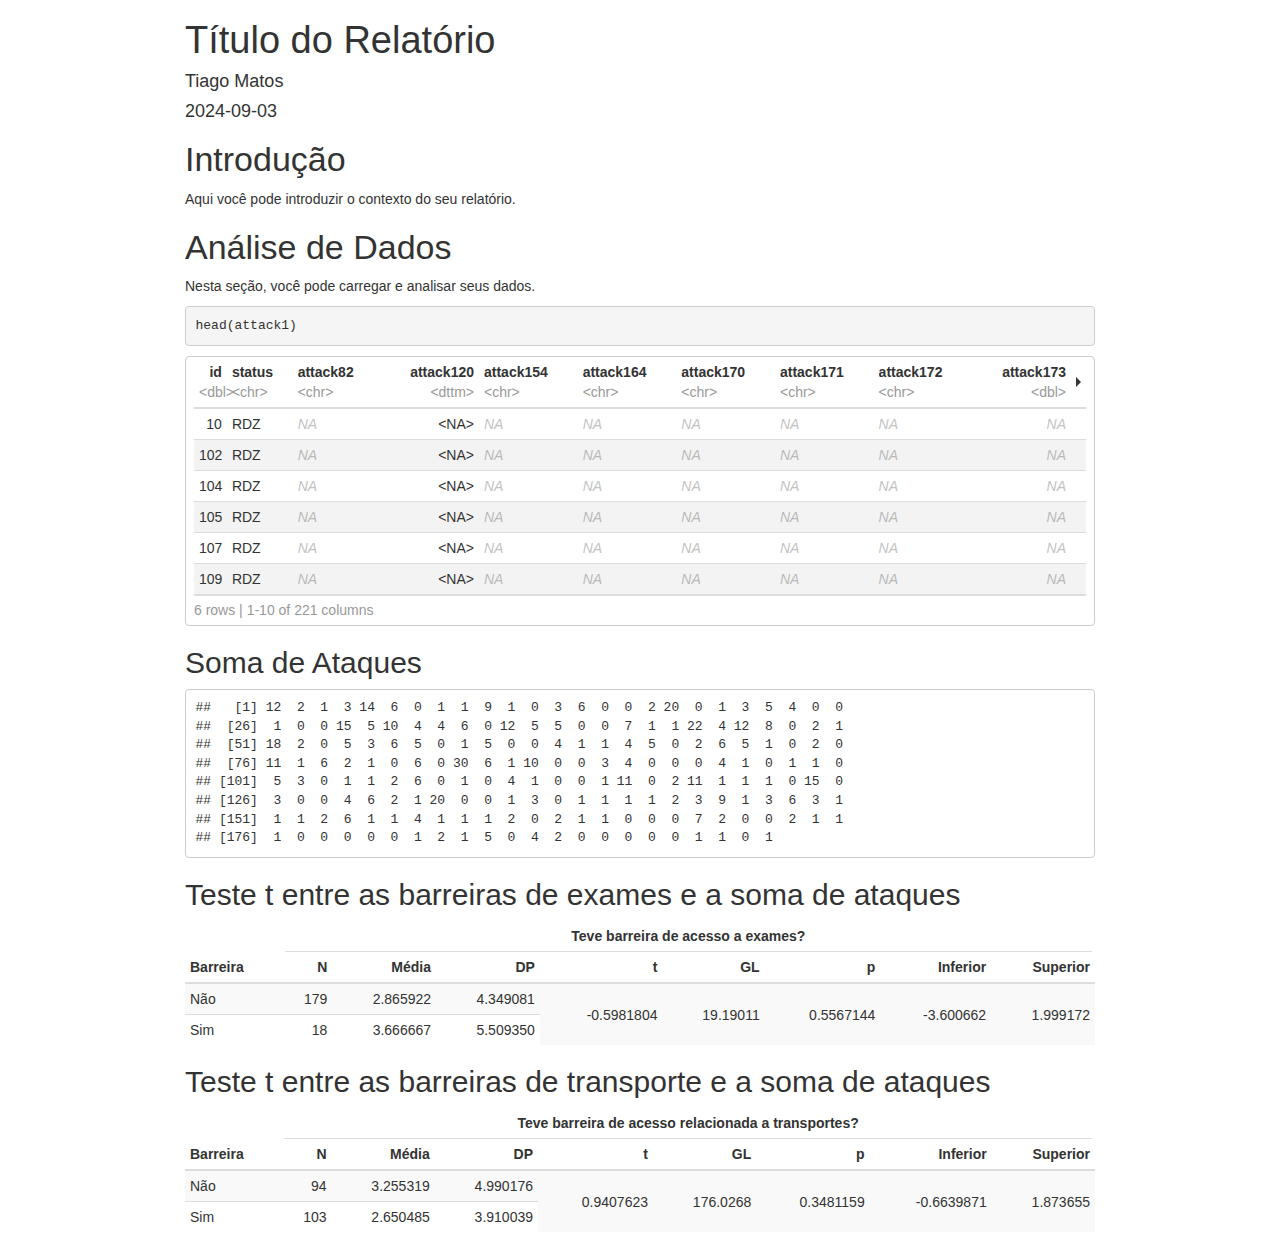
==== index.html @ 6d7fe461 "Initial" ====
<!DOCTYPE html>

<html>

<head>

<meta charset="utf-8" />
<meta name="generator" content="pandoc" />
<meta http-equiv="X-UA-Compatible" content="IE=EDGE" />


<meta name="author" content="Tiago Matos" />

<meta name="date" content="2024-09-03" />

<title>Título do Relatório</title>

<script>// Pandoc 2.9 adds attributes on both header and div. We remove the former (to
// be compatible with the behavior of Pandoc < 2.8).
document.addEventListener('DOMContentLoaded', function(e) {
  var hs = document.querySelectorAll("div.section[class*='level'] > :first-child");
  var i, h, a;
  for (i = 0; i < hs.length; i++) {
    h = hs[i];
    if (!/^h[1-6]$/i.test(h.tagName)) continue;  // it should be a header h1-h6
    a = h.attributes;
    while (a.length > 0) h.removeAttribute(a[0].name);
  }
});
</script>
<script>/*! jQuery v3.6.0 | (c) OpenJS Foundation and other contributors | jquery.org/license */
!function(e,t){"use strict";"object"==typeof module&&"object"==typeof module.exports?module.exports=e.document?t(e,!0):function(e){if(!e.document)throw new Error("jQuery requires a window with a document");return t(e)}:t(e)}("undefined"!=typeof window?window:this,function(C,e){"use strict";var t=[],r=Object.getPrototypeOf,s=t.slice,g=t.flat?function(e){return t.flat.call(e)}:function(e){return t.concat.apply([],e)},u=t.push,i=t.indexOf,n={},o=n.toString,v=n.hasOwnProperty,a=v.toString,l=a.call(Object),y={},m=function(e){return"function"==typeof e&&"number"!=typeof e.nodeType&&"function"!=typeof e.item},x=function(e){return null!=e&&e===e.window},E=C.document,c={type:!0,src:!0,nonce:!0,noModule:!0};function b(e,t,n){var r,i,o=(n=n||E).createElement("script");if(o.text=e,t)for(r in c)(i=t[r]||t.getAttribute&&t.getAttribute(r))&&o.setAttribute(r,i);n.head.appendChild(o).parentNode.removeChild(o)}function w(e){return null==e?e+"":"object"==typeof e||"function"==typeof e?n[o.call(e)]||"object":typeof e}var f="3.6.0",S=function(e,t){return new S.fn.init(e,t)};function p(e){var t=!!e&&"length"in e&&e.length,n=w(e);return!m(e)&&!x(e)&&("array"===n||0===t||"number"==typeof t&&0<t&&t-1 in e)}S.fn=S.prototype={jquery:f,constructor:S,length:0,toArray:function(){return s.call(this)},get:function(e){return null==e?s.call(this):e<0?this[e+this.length]:this[e]},pushStack:function(e){var t=S.merge(this.constructor(),e);return t.prevObject=this,t},each:function(e){return S.each(this,e)},map:function(n){return this.pushStack(S.map(this,function(e,t){return n.call(e,t,e)}))},slice:function(){return this.pushStack(s.apply(this,arguments))},first:function(){return this.eq(0)},last:function(){return this.eq(-1)},even:function(){return this.pushStack(S.grep(this,function(e,t){return(t+1)%2}))},odd:function(){return this.pushStack(S.grep(this,function(e,t){return t%2}))},eq:function(e){var t=this.length,n=+e+(e<0?t:0);return this.pushStack(0<=n&&n<t?[this[n]]:[])},end:function(){return this.prevObject||this.constructor()},push:u,sort:t.sort,splice:t.splice},S.extend=S.fn.extend=function(){var e,t,n,r,i,o,a=arguments[0]||{},s=1,u=arguments.length,l=!1;for("boolean"==typeof a&&(l=a,a=arguments[s]||{},s++),"object"==typeof a||m(a)||(a={}),s===u&&(a=this,s--);s<u;s++)if(null!=(e=arguments[s]))for(t in e)r=e[t],"__proto__"!==t&&a!==r&&(l&&r&&(S.isPlainObject(r)||(i=Array.isArray(r)))?(n=a[t],o=i&&!Array.isArray(n)?[]:i||S.isPlainObject(n)?n:{},i=!1,a[t]=S.extend(l,o,r)):void 0!==r&&(a[t]=r));return a},S.extend({expando:"jQuery"+(f+Math.random()).replace(/\D/g,""),isReady:!0,error:function(e){throw new Error(e)},noop:function(){},isPlainObject:function(e){var t,n;return!(!e||"[object Object]"!==o.call(e))&&(!(t=r(e))||"function"==typeof(n=v.call(t,"constructor")&&t.constructor)&&a.call(n)===l)},isEmptyObject:function(e){var t;for(t in e)return!1;return!0},globalEval:function(e,t,n){b(e,{nonce:t&&t.nonce},n)},each:function(e,t){var n,r=0;if(p(e)){for(n=e.length;r<n;r++)if(!1===t.call(e[r],r,e[r]))break}else for(r in e)if(!1===t.call(e[r],r,e[r]))break;return e},makeArray:function(e,t){var n=t||[];return null!=e&&(p(Object(e))?S.merge(n,"string"==typeof e?[e]:e):u.call(n,e)),n},inArray:function(e,t,n){return null==t?-1:i.call(t,e,n)},merge:function(e,t){for(var n=+t.length,r=0,i=e.length;r<n;r++)e[i++]=t[r];return e.length=i,e},grep:function(e,t,n){for(var r=[],i=0,o=e.length,a=!n;i<o;i++)!t(e[i],i)!==a&&r.push(e[i]);return r},map:function(e,t,n){var r,i,o=0,a=[];if(p(e))for(r=e.length;o<r;o++)null!=(i=t(e[o],o,n))&&a.push(i);else for(o in e)null!=(i=t(e[o],o,n))&&a.push(i);return g(a)},guid:1,support:y}),"function"==typeof Symbol&&(S.fn[Symbol.iterator]=t[Symbol.iterator]),S.each("Boolean Number String Function Array Date RegExp Object Error Symbol".split(" "),function(e,t){n["[object "+t+"]"]=t.toLowerCase()});var d=function(n){var e,d,b,o,i,h,f,g,w,u,l,T,C,a,E,v,s,c,y,S="sizzle"+1*new Date,p=n.document,k=0,r=0,m=ue(),x=ue(),A=ue(),N=ue(),j=function(e,t){return e===t&&(l=!0),0},D={}.hasOwnProperty,t=[],q=t.pop,L=t.push,H=t.push,O=t.slice,P=function(e,t){for(var n=0,r=e.length;n<r;n++)if(e[n]===t)return n;return-1},R="checked|selected|async|autofocus|autoplay|controls|defer|disabled|hidden|ismap|loop|multiple|open|readonly|required|scoped",M="[\\x20\\t\\r\\n\\f]",I="(?:\\\\[\\da-fA-F]{1,6}"+M+"?|\\\\[^\\r\\n\\f]|[\\w-]|[^\0-\\x7f])+",W="\\["+M+"*("+I+")(?:"+M+"*([*^$|!~]?=)"+M+"*(?:'((?:\\\\.|[^\\\\'])*)'|\"((?:\\\\.|[^\\\\\"])*)\"|("+I+"))|)"+M+"*\\]",F=":("+I+")(?:\\((('((?:\\\\.|[^\\\\'])*)'|\"((?:\\\\.|[^\\\\\"])*)\")|((?:\\\\.|[^\\\\()[\\]]|"+W+")*)|.*)\\)|)",B=new RegExp(M+"+","g"),$=new RegExp("^"+M+"+|((?:^|[^\\\\])(?:\\\\.)*)"+M+"+$","g"),_=new RegExp("^"+M+"*,"+M+"*"),z=new RegExp("^"+M+"*([>+~]|"+M+")"+M+"*"),U=new RegExp(M+"|>"),X=new RegExp(F),V=new RegExp("^"+I+"$"),G={ID:new RegExp("^#("+I+")"),CLASS:new RegExp("^\\.("+I+")"),TAG:new RegExp("^("+I+"|[*])"),ATTR:new RegExp("^"+W),PSEUDO:new RegExp("^"+F),CHILD:new RegExp("^:(only|first|last|nth|nth-last)-(child|of-type)(?:\\("+M+"*(even|odd|(([+-]|)(\\d*)n|)"+M+"*(?:([+-]|)"+M+"*(\\d+)|))"+M+"*\\)|)","i"),bool:new RegExp("^(?:"+R+")$","i"),needsContext:new RegExp("^"+M+"*[>+~]|:(even|odd|eq|gt|lt|nth|first|last)(?:\\("+M+"*((?:-\\d)?\\d*)"+M+"*\\)|)(?=[^-]|$)","i")},Y=/HTML$/i,Q=/^(?:input|select|textarea|button)$/i,J=/^h\d$/i,K=/^[^{]+\{\s*\[native \w/,Z=/^(?:#([\w-]+)|(\w+)|\.([\w-]+))$/,ee=/[+~]/,te=new RegExp("\\\\[\\da-fA-F]{1,6}"+M+"?|\\\\([^\\r\\n\\f])","g"),ne=function(e,t){var n="0x"+e.slice(1)-65536;return t||(n<0?String.fromCharCode(n+65536):String.fromCharCode(n>>10|55296,1023&n|56320))},re=/([\0-\x1f\x7f]|^-?\d)|^-$|[^\0-\x1f\x7f-\uFFFF\w-]/g,ie=function(e,t){return t?"\0"===e?"\ufffd":e.slice(0,-1)+"\\"+e.charCodeAt(e.length-1).toString(16)+" ":"\\"+e},oe=function(){T()},ae=be(function(e){return!0===e.disabled&&"fieldset"===e.nodeName.toLowerCase()},{dir:"parentNode",next:"legend"});try{H.apply(t=O.call(p.childNodes),p.childNodes),t[p.childNodes.length].nodeType}catch(e){H={apply:t.length?function(e,t){L.apply(e,O.call(t))}:function(e,t){var n=e.length,r=0;while(e[n++]=t[r++]);e.length=n-1}}}function se(t,e,n,r){var i,o,a,s,u,l,c,f=e&&e.ownerDocument,p=e?e.nodeType:9;if(n=n||[],"string"!=typeof t||!t||1!==p&&9!==p&&11!==p)return n;if(!r&&(T(e),e=e||C,E)){if(11!==p&&(u=Z.exec(t)))if(i=u[1]){if(9===p){if(!(a=e.getElementById(i)))return n;if(a.id===i)return n.push(a),n}else if(f&&(a=f.getElementById(i))&&y(e,a)&&a.id===i)return n.push(a),n}else{if(u[2])return H.apply(n,e.getElementsByTagName(t)),n;if((i=u[3])&&d.getElementsByClassName&&e.getElementsByClassName)return H.apply(n,e.getElementsByClassName(i)),n}if(d.qsa&&!N[t+" "]&&(!v||!v.test(t))&&(1!==p||"object"!==e.nodeName.toLowerCase())){if(c=t,f=e,1===p&&(U.test(t)||z.test(t))){(f=ee.test(t)&&ye(e.parentNode)||e)===e&&d.scope||((s=e.getAttribute("id"))?s=s.replace(re,ie):e.setAttribute("id",s=S)),o=(l=h(t)).length;while(o--)l[o]=(s?"#"+s:":scope")+" "+xe(l[o]);c=l.join(",")}try{return H.apply(n,f.querySelectorAll(c)),n}catch(e){N(t,!0)}finally{s===S&&e.removeAttribute("id")}}}return g(t.replace($,"$1"),e,n,r)}function ue(){var r=[];return function e(t,n){return r.push(t+" ")>b.cacheLength&&delete e[r.shift()],e[t+" "]=n}}function le(e){return e[S]=!0,e}function ce(e){var t=C.createElement("fieldset");try{return!!e(t)}catch(e){return!1}finally{t.parentNode&&t.parentNode.removeChild(t),t=null}}function fe(e,t){var n=e.split("|"),r=n.length;while(r--)b.attrHandle[n[r]]=t}function pe(e,t){var n=t&&e,r=n&&1===e.nodeType&&1===t.nodeType&&e.sourceIndex-t.sourceIndex;if(r)return r;if(n)while(n=n.nextSibling)if(n===t)return-1;return e?1:-1}function de(t){return function(e){return"input"===e.nodeName.toLowerCase()&&e.type===t}}function he(n){return function(e){var t=e.nodeName.toLowerCase();return("input"===t||"button"===t)&&e.type===n}}function ge(t){return function(e){return"form"in e?e.parentNode&&!1===e.disabled?"label"in e?"label"in e.parentNode?e.parentNode.disabled===t:e.disabled===t:e.isDisabled===t||e.isDisabled!==!t&&ae(e)===t:e.disabled===t:"label"in e&&e.disabled===t}}function ve(a){return le(function(o){return o=+o,le(function(e,t){var n,r=a([],e.length,o),i=r.length;while(i--)e[n=r[i]]&&(e[n]=!(t[n]=e[n]))})})}function ye(e){return e&&"undefined"!=typeof e.getElementsByTagName&&e}for(e in d=se.support={},i=se.isXML=function(e){var t=e&&e.namespaceURI,n=e&&(e.ownerDocument||e).documentElement;return!Y.test(t||n&&n.nodeName||"HTML")},T=se.setDocument=function(e){var t,n,r=e?e.ownerDocument||e:p;return r!=C&&9===r.nodeType&&r.documentElement&&(a=(C=r).documentElement,E=!i(C),p!=C&&(n=C.defaultView)&&n.top!==n&&(n.addEventListener?n.addEventListener("unload",oe,!1):n.attachEvent&&n.attachEvent("onunload",oe)),d.scope=ce(function(e){return a.appendChild(e).appendChild(C.createElement("div")),"undefined"!=typeof e.querySelectorAll&&!e.querySelectorAll(":scope fieldset div").length}),d.attributes=ce(function(e){return e.className="i",!e.getAttribute("className")}),d.getElementsByTagName=ce(function(e){return e.appendChild(C.createComment("")),!e.getElementsByTagName("*").length}),d.getElementsByClassName=K.test(C.getElementsByClassName),d.getById=ce(function(e){return a.appendChild(e).id=S,!C.getElementsByName||!C.getElementsByName(S).length}),d.getById?(b.filter.ID=function(e){var t=e.replace(te,ne);return function(e){return e.getAttribute("id")===t}},b.find.ID=function(e,t){if("undefined"!=typeof t.getElementById&&E){var n=t.getElementById(e);return n?[n]:[]}}):(b.filter.ID=function(e){var n=e.replace(te,ne);return function(e){var t="undefined"!=typeof e.getAttributeNode&&e.getAttributeNode("id");return t&&t.value===n}},b.find.ID=function(e,t){if("undefined"!=typeof t.getElementById&&E){var n,r,i,o=t.getElementById(e);if(o){if((n=o.getAttributeNode("id"))&&n.value===e)return[o];i=t.getElementsByName(e),r=0;while(o=i[r++])if((n=o.getAttributeNode("id"))&&n.value===e)return[o]}return[]}}),b.find.TAG=d.getElementsByTagName?function(e,t){return"undefined"!=typeof t.getElementsByTagName?t.getElementsByTagName(e):d.qsa?t.querySelectorAll(e):void 0}:function(e,t){var n,r=[],i=0,o=t.getElementsByTagName(e);if("*"===e){while(n=o[i++])1===n.nodeType&&r.push(n);return r}return o},b.find.CLASS=d.getElementsByClassName&&function(e,t){if("undefined"!=typeof t.getElementsByClassName&&E)return t.getElementsByClassName(e)},s=[],v=[],(d.qsa=K.test(C.querySelectorAll))&&(ce(function(e){var t;a.appendChild(e).innerHTML="<a id='"+S+"'></a><select id='"+S+"-\r\\' msallowcapture=''><option selected=''></option></select>",e.querySelectorAll("[msallowcapture^='']").length&&v.push("[*^$]="+M+"*(?:''|\"\")"),e.querySelectorAll("[selected]").length||v.push("\\["+M+"*(?:value|"+R+")"),e.querySelectorAll("[id~="+S+"-]").length||v.push("~="),(t=C.createElement("input")).setAttribute("name",""),e.appendChild(t),e.querySelectorAll("[name='']").length||v.push("\\["+M+"*name"+M+"*="+M+"*(?:''|\"\")"),e.querySelectorAll(":checked").length||v.push(":checked"),e.querySelectorAll("a#"+S+"+*").length||v.push(".#.+[+~]"),e.querySelectorAll("\\\f"),v.push("[\\r\\n\\f]")}),ce(function(e){e.innerHTML="<a href='' disabled='disabled'></a><select disabled='disabled'><option/></select>";var t=C.createElement("input");t.setAttribute("type","hidden"),e.appendChild(t).setAttribute("name","D"),e.querySelectorAll("[name=d]").length&&v.push("name"+M+"*[*^$|!~]?="),2!==e.querySelectorAll(":enabled").length&&v.push(":enabled",":disabled"),a.appendChild(e).disabled=!0,2!==e.querySelectorAll(":disabled").length&&v.push(":enabled",":disabled"),e.querySelectorAll("*,:x"),v.push(",.*:")})),(d.matchesSelector=K.test(c=a.matches||a.webkitMatchesSelector||a.mozMatchesSelector||a.oMatchesSelector||a.msMatchesSelector))&&ce(function(e){d.disconnectedMatch=c.call(e,"*"),c.call(e,"[s!='']:x"),s.push("!=",F)}),v=v.length&&new RegExp(v.join("|")),s=s.length&&new RegExp(s.join("|")),t=K.test(a.compareDocumentPosition),y=t||K.test(a.contains)?function(e,t){var n=9===e.nodeType?e.documentElement:e,r=t&&t.parentNode;return e===r||!(!r||1!==r.nodeType||!(n.contains?n.contains(r):e.compareDocumentPosition&&16&e.compareDocumentPosition(r)))}:function(e,t){if(t)while(t=t.parentNode)if(t===e)return!0;return!1},j=t?function(e,t){if(e===t)return l=!0,0;var n=!e.compareDocumentPosition-!t.compareDocumentPosition;return n||(1&(n=(e.ownerDocument||e)==(t.ownerDocument||t)?e.compareDocumentPosition(t):1)||!d.sortDetached&&t.compareDocumentPosition(e)===n?e==C||e.ownerDocument==p&&y(p,e)?-1:t==C||t.ownerDocument==p&&y(p,t)?1:u?P(u,e)-P(u,t):0:4&n?-1:1)}:function(e,t){if(e===t)return l=!0,0;var n,r=0,i=e.parentNode,o=t.parentNode,a=[e],s=[t];if(!i||!o)return e==C?-1:t==C?1:i?-1:o?1:u?P(u,e)-P(u,t):0;if(i===o)return pe(e,t);n=e;while(n=n.parentNode)a.unshift(n);n=t;while(n=n.parentNode)s.unshift(n);while(a[r]===s[r])r++;return r?pe(a[r],s[r]):a[r]==p?-1:s[r]==p?1:0}),C},se.matches=function(e,t){return se(e,null,null,t)},se.matchesSelector=function(e,t){if(T(e),d.matchesSelector&&E&&!N[t+" "]&&(!s||!s.test(t))&&(!v||!v.test(t)))try{var n=c.call(e,t);if(n||d.disconnectedMatch||e.document&&11!==e.document.nodeType)return n}catch(e){N(t,!0)}return 0<se(t,C,null,[e]).length},se.contains=function(e,t){return(e.ownerDocument||e)!=C&&T(e),y(e,t)},se.attr=function(e,t){(e.ownerDocument||e)!=C&&T(e);var n=b.attrHandle[t.toLowerCase()],r=n&&D.call(b.attrHandle,t.toLowerCase())?n(e,t,!E):void 0;return void 0!==r?r:d.attributes||!E?e.getAttribute(t):(r=e.getAttributeNode(t))&&r.specified?r.value:null},se.escape=function(e){return(e+"").replace(re,ie)},se.error=function(e){throw new Error("Syntax error, unrecognized expression: "+e)},se.uniqueSort=function(e){var t,n=[],r=0,i=0;if(l=!d.detectDuplicates,u=!d.sortStable&&e.slice(0),e.sort(j),l){while(t=e[i++])t===e[i]&&(r=n.push(i));while(r--)e.splice(n[r],1)}return u=null,e},o=se.getText=function(e){var t,n="",r=0,i=e.nodeType;if(i){if(1===i||9===i||11===i){if("string"==typeof e.textContent)return e.textContent;for(e=e.firstChild;e;e=e.nextSibling)n+=o(e)}else if(3===i||4===i)return e.nodeValue}else while(t=e[r++])n+=o(t);return n},(b=se.selectors={cacheLength:50,createPseudo:le,match:G,attrHandle:{},find:{},relative:{">":{dir:"parentNode",first:!0}," ":{dir:"parentNode"},"+":{dir:"previousSibling",first:!0},"~":{dir:"previousSibling"}},preFilter:{ATTR:function(e){return e[1]=e[1].replace(te,ne),e[3]=(e[3]||e[4]||e[5]||"").replace(te,ne),"~="===e[2]&&(e[3]=" "+e[3]+" "),e.slice(0,4)},CHILD:function(e){return e[1]=e[1].toLowerCase(),"nth"===e[1].slice(0,3)?(e[3]||se.error(e[0]),e[4]=+(e[4]?e[5]+(e[6]||1):2*("even"===e[3]||"odd"===e[3])),e[5]=+(e[7]+e[8]||"odd"===e[3])):e[3]&&se.error(e[0]),e},PSEUDO:function(e){var t,n=!e[6]&&e[2];return G.CHILD.test(e[0])?null:(e[3]?e[2]=e[4]||e[5]||"":n&&X.test(n)&&(t=h(n,!0))&&(t=n.indexOf(")",n.length-t)-n.length)&&(e[0]=e[0].slice(0,t),e[2]=n.slice(0,t)),e.slice(0,3))}},filter:{TAG:function(e){var t=e.replace(te,ne).toLowerCase();return"*"===e?function(){return!0}:function(e){return e.nodeName&&e.nodeName.toLowerCase()===t}},CLASS:function(e){var t=m[e+" "];return t||(t=new RegExp("(^|"+M+")"+e+"("+M+"|$)"))&&m(e,function(e){return t.test("string"==typeof e.className&&e.className||"undefined"!=typeof e.getAttribute&&e.getAttribute("class")||"")})},ATTR:function(n,r,i){return function(e){var t=se.attr(e,n);return null==t?"!="===r:!r||(t+="","="===r?t===i:"!="===r?t!==i:"^="===r?i&&0===t.indexOf(i):"*="===r?i&&-1<t.indexOf(i):"$="===r?i&&t.slice(-i.length)===i:"~="===r?-1<(" "+t.replace(B," ")+" ").indexOf(i):"|="===r&&(t===i||t.slice(0,i.length+1)===i+"-"))}},CHILD:function(h,e,t,g,v){var y="nth"!==h.slice(0,3),m="last"!==h.slice(-4),x="of-type"===e;return 1===g&&0===v?function(e){return!!e.parentNode}:function(e,t,n){var r,i,o,a,s,u,l=y!==m?"nextSibling":"previousSibling",c=e.parentNode,f=x&&e.nodeName.toLowerCase(),p=!n&&!x,d=!1;if(c){if(y){while(l){a=e;while(a=a[l])if(x?a.nodeName.toLowerCase()===f:1===a.nodeType)return!1;u=l="only"===h&&!u&&"nextSibling"}return!0}if(u=[m?c.firstChild:c.lastChild],m&&p){d=(s=(r=(i=(o=(a=c)[S]||(a[S]={}))[a.uniqueID]||(o[a.uniqueID]={}))[h]||[])[0]===k&&r[1])&&r[2],a=s&&c.childNodes[s];while(a=++s&&a&&a[l]||(d=s=0)||u.pop())if(1===a.nodeType&&++d&&a===e){i[h]=[k,s,d];break}}else if(p&&(d=s=(r=(i=(o=(a=e)[S]||(a[S]={}))[a.uniqueID]||(o[a.uniqueID]={}))[h]||[])[0]===k&&r[1]),!1===d)while(a=++s&&a&&a[l]||(d=s=0)||u.pop())if((x?a.nodeName.toLowerCase()===f:1===a.nodeType)&&++d&&(p&&((i=(o=a[S]||(a[S]={}))[a.uniqueID]||(o[a.uniqueID]={}))[h]=[k,d]),a===e))break;return(d-=v)===g||d%g==0&&0<=d/g}}},PSEUDO:function(e,o){var t,a=b.pseudos[e]||b.setFilters[e.toLowerCase()]||se.error("unsupported pseudo: "+e);return a[S]?a(o):1<a.length?(t=[e,e,"",o],b.setFilters.hasOwnProperty(e.toLowerCase())?le(function(e,t){var n,r=a(e,o),i=r.length;while(i--)e[n=P(e,r[i])]=!(t[n]=r[i])}):function(e){return a(e,0,t)}):a}},pseudos:{not:le(function(e){var r=[],i=[],s=f(e.replace($,"$1"));return s[S]?le(function(e,t,n,r){var i,o=s(e,null,r,[]),a=e.length;while(a--)(i=o[a])&&(e[a]=!(t[a]=i))}):function(e,t,n){return r[0]=e,s(r,null,n,i),r[0]=null,!i.pop()}}),has:le(function(t){return function(e){return 0<se(t,e).length}}),contains:le(function(t){return t=t.replace(te,ne),function(e){return-1<(e.textContent||o(e)).indexOf(t)}}),lang:le(function(n){return V.test(n||"")||se.error("unsupported lang: "+n),n=n.replace(te,ne).toLowerCase(),function(e){var t;do{if(t=E?e.lang:e.getAttribute("xml:lang")||e.getAttribute("lang"))return(t=t.toLowerCase())===n||0===t.indexOf(n+"-")}while((e=e.parentNode)&&1===e.nodeType);return!1}}),target:function(e){var t=n.location&&n.location.hash;return t&&t.slice(1)===e.id},root:function(e){return e===a},focus:function(e){return e===C.activeElement&&(!C.hasFocus||C.hasFocus())&&!!(e.type||e.href||~e.tabIndex)},enabled:ge(!1),disabled:ge(!0),checked:function(e){var t=e.nodeName.toLowerCase();return"input"===t&&!!e.checked||"option"===t&&!!e.selected},selected:function(e){return e.parentNode&&e.parentNode.selectedIndex,!0===e.selected},empty:function(e){for(e=e.firstChild;e;e=e.nextSibling)if(e.nodeType<6)return!1;return!0},parent:function(e){return!b.pseudos.empty(e)},header:function(e){return J.test(e.nodeName)},input:function(e){return Q.test(e.nodeName)},button:function(e){var t=e.nodeName.toLowerCase();return"input"===t&&"button"===e.type||"button"===t},text:function(e){var t;return"input"===e.nodeName.toLowerCase()&&"text"===e.type&&(null==(t=e.getAttribute("type"))||"text"===t.toLowerCase())},first:ve(function(){return[0]}),last:ve(function(e,t){return[t-1]}),eq:ve(function(e,t,n){return[n<0?n+t:n]}),even:ve(function(e,t){for(var n=0;n<t;n+=2)e.push(n);return e}),odd:ve(function(e,t){for(var n=1;n<t;n+=2)e.push(n);return e}),lt:ve(function(e,t,n){for(var r=n<0?n+t:t<n?t:n;0<=--r;)e.push(r);return e}),gt:ve(function(e,t,n){for(var r=n<0?n+t:n;++r<t;)e.push(r);return e})}}).pseudos.nth=b.pseudos.eq,{radio:!0,checkbox:!0,file:!0,password:!0,image:!0})b.pseudos[e]=de(e);for(e in{submit:!0,reset:!0})b.pseudos[e]=he(e);function me(){}function xe(e){for(var t=0,n=e.length,r="";t<n;t++)r+=e[t].value;return r}function be(s,e,t){var u=e.dir,l=e.next,c=l||u,f=t&&"parentNode"===c,p=r++;return e.first?function(e,t,n){while(e=e[u])if(1===e.nodeType||f)return s(e,t,n);return!1}:function(e,t,n){var r,i,o,a=[k,p];if(n){while(e=e[u])if((1===e.nodeType||f)&&s(e,t,n))return!0}else while(e=e[u])if(1===e.nodeType||f)if(i=(o=e[S]||(e[S]={}))[e.uniqueID]||(o[e.uniqueID]={}),l&&l===e.nodeName.toLowerCase())e=e[u]||e;else{if((r=i[c])&&r[0]===k&&r[1]===p)return a[2]=r[2];if((i[c]=a)[2]=s(e,t,n))return!0}return!1}}function we(i){return 1<i.length?function(e,t,n){var r=i.length;while(r--)if(!i[r](e,t,n))return!1;return!0}:i[0]}function Te(e,t,n,r,i){for(var o,a=[],s=0,u=e.length,l=null!=t;s<u;s++)(o=e[s])&&(n&&!n(o,r,i)||(a.push(o),l&&t.push(s)));return a}function Ce(d,h,g,v,y,e){return v&&!v[S]&&(v=Ce(v)),y&&!y[S]&&(y=Ce(y,e)),le(function(e,t,n,r){var i,o,a,s=[],u=[],l=t.length,c=e||function(e,t,n){for(var r=0,i=t.length;r<i;r++)se(e,t[r],n);return n}(h||"*",n.nodeType?[n]:n,[]),f=!d||!e&&h?c:Te(c,s,d,n,r),p=g?y||(e?d:l||v)?[]:t:f;if(g&&g(f,p,n,r),v){i=Te(p,u),v(i,[],n,r),o=i.length;while(o--)(a=i[o])&&(p[u[o]]=!(f[u[o]]=a))}if(e){if(y||d){if(y){i=[],o=p.length;while(o--)(a=p[o])&&i.push(f[o]=a);y(null,p=[],i,r)}o=p.length;while(o--)(a=p[o])&&-1<(i=y?P(e,a):s[o])&&(e[i]=!(t[i]=a))}}else p=Te(p===t?p.splice(l,p.length):p),y?y(null,t,p,r):H.apply(t,p)})}function Ee(e){for(var i,t,n,r=e.length,o=b.relative[e[0].type],a=o||b.relative[" "],s=o?1:0,u=be(function(e){return e===i},a,!0),l=be(function(e){return-1<P(i,e)},a,!0),c=[function(e,t,n){var r=!o&&(n||t!==w)||((i=t).nodeType?u(e,t,n):l(e,t,n));return i=null,r}];s<r;s++)if(t=b.relative[e[s].type])c=[be(we(c),t)];else{if((t=b.filter[e[s].type].apply(null,e[s].matches))[S]){for(n=++s;n<r;n++)if(b.relative[e[n].type])break;return Ce(1<s&&we(c),1<s&&xe(e.slice(0,s-1).concat({value:" "===e[s-2].type?"*":""})).replace($,"$1"),t,s<n&&Ee(e.slice(s,n)),n<r&&Ee(e=e.slice(n)),n<r&&xe(e))}c.push(t)}return we(c)}return me.prototype=b.filters=b.pseudos,b.setFilters=new me,h=se.tokenize=function(e,t){var n,r,i,o,a,s,u,l=x[e+" "];if(l)return t?0:l.slice(0);a=e,s=[],u=b.preFilter;while(a){for(o in n&&!(r=_.exec(a))||(r&&(a=a.slice(r[0].length)||a),s.push(i=[])),n=!1,(r=z.exec(a))&&(n=r.shift(),i.push({value:n,type:r[0].replace($," ")}),a=a.slice(n.length)),b.filter)!(r=G[o].exec(a))||u[o]&&!(r=u[o](r))||(n=r.shift(),i.push({value:n,type:o,matches:r}),a=a.slice(n.length));if(!n)break}return t?a.length:a?se.error(e):x(e,s).slice(0)},f=se.compile=function(e,t){var n,v,y,m,x,r,i=[],o=[],a=A[e+" "];if(!a){t||(t=h(e)),n=t.length;while(n--)(a=Ee(t[n]))[S]?i.push(a):o.push(a);(a=A(e,(v=o,m=0<(y=i).length,x=0<v.length,r=function(e,t,n,r,i){var o,a,s,u=0,l="0",c=e&&[],f=[],p=w,d=e||x&&b.find.TAG("*",i),h=k+=null==p?1:Math.random()||.1,g=d.length;for(i&&(w=t==C||t||i);l!==g&&null!=(o=d[l]);l++){if(x&&o){a=0,t||o.ownerDocument==C||(T(o),n=!E);while(s=v[a++])if(s(o,t||C,n)){r.push(o);break}i&&(k=h)}m&&((o=!s&&o)&&u--,e&&c.push(o))}if(u+=l,m&&l!==u){a=0;while(s=y[a++])s(c,f,t,n);if(e){if(0<u)while(l--)c[l]||f[l]||(f[l]=q.call(r));f=Te(f)}H.apply(r,f),i&&!e&&0<f.length&&1<u+y.length&&se.uniqueSort(r)}return i&&(k=h,w=p),c},m?le(r):r))).selector=e}return a},g=se.select=function(e,t,n,r){var i,o,a,s,u,l="function"==typeof e&&e,c=!r&&h(e=l.selector||e);if(n=n||[],1===c.length){if(2<(o=c[0]=c[0].slice(0)).length&&"ID"===(a=o[0]).type&&9===t.nodeType&&E&&b.relative[o[1].type]){if(!(t=(b.find.ID(a.matches[0].replace(te,ne),t)||[])[0]))return n;l&&(t=t.parentNode),e=e.slice(o.shift().value.length)}i=G.needsContext.test(e)?0:o.length;while(i--){if(a=o[i],b.relative[s=a.type])break;if((u=b.find[s])&&(r=u(a.matches[0].replace(te,ne),ee.test(o[0].type)&&ye(t.parentNode)||t))){if(o.splice(i,1),!(e=r.length&&xe(o)))return H.apply(n,r),n;break}}}return(l||f(e,c))(r,t,!E,n,!t||ee.test(e)&&ye(t.parentNode)||t),n},d.sortStable=S.split("").sort(j).join("")===S,d.detectDuplicates=!!l,T(),d.sortDetached=ce(function(e){return 1&e.compareDocumentPosition(C.createElement("fieldset"))}),ce(function(e){return e.innerHTML="<a href='#'></a>","#"===e.firstChild.getAttribute("href")})||fe("type|href|height|width",function(e,t,n){if(!n)return e.getAttribute(t,"type"===t.toLowerCase()?1:2)}),d.attributes&&ce(function(e){return e.innerHTML="<input/>",e.firstChild.setAttribute("value",""),""===e.firstChild.getAttribute("value")})||fe("value",function(e,t,n){if(!n&&"input"===e.nodeName.toLowerCase())return e.defaultValue}),ce(function(e){return null==e.getAttribute("disabled")})||fe(R,function(e,t,n){var r;if(!n)return!0===e[t]?t.toLowerCase():(r=e.getAttributeNode(t))&&r.specified?r.value:null}),se}(C);S.find=d,S.expr=d.selectors,S.expr[":"]=S.expr.pseudos,S.uniqueSort=S.unique=d.uniqueSort,S.text=d.getText,S.isXMLDoc=d.isXML,S.contains=d.contains,S.escapeSelector=d.escape;var h=function(e,t,n){var r=[],i=void 0!==n;while((e=e[t])&&9!==e.nodeType)if(1===e.nodeType){if(i&&S(e).is(n))break;r.push(e)}return r},T=function(e,t){for(var n=[];e;e=e.nextSibling)1===e.nodeType&&e!==t&&n.push(e);return n},k=S.expr.match.needsContext;function A(e,t){return e.nodeName&&e.nodeName.toLowerCase()===t.toLowerCase()}var N=/^<([a-z][^\/\0>:\x20\t\r\n\f]*)[\x20\t\r\n\f]*\/?>(?:<\/\1>|)$/i;function j(e,n,r){return m(n)?S.grep(e,function(e,t){return!!n.call(e,t,e)!==r}):n.nodeType?S.grep(e,function(e){return e===n!==r}):"string"!=typeof n?S.grep(e,function(e){return-1<i.call(n,e)!==r}):S.filter(n,e,r)}S.filter=function(e,t,n){var r=t[0];return n&&(e=":not("+e+")"),1===t.length&&1===r.nodeType?S.find.matchesSelector(r,e)?[r]:[]:S.find.matches(e,S.grep(t,function(e){return 1===e.nodeType}))},S.fn.extend({find:function(e){var t,n,r=this.length,i=this;if("string"!=typeof e)return this.pushStack(S(e).filter(function(){for(t=0;t<r;t++)if(S.contains(i[t],this))return!0}));for(n=this.pushStack([]),t=0;t<r;t++)S.find(e,i[t],n);return 1<r?S.uniqueSort(n):n},filter:function(e){return this.pushStack(j(this,e||[],!1))},not:function(e){return this.pushStack(j(this,e||[],!0))},is:function(e){return!!j(this,"string"==typeof e&&k.test(e)?S(e):e||[],!1).length}});var D,q=/^(?:\s*(<[\w\W]+>)[^>]*|#([\w-]+))$/;(S.fn.init=function(e,t,n){var r,i;if(!e)return this;if(n=n||D,"string"==typeof e){if(!(r="<"===e[0]&&">"===e[e.length-1]&&3<=e.length?[null,e,null]:q.exec(e))||!r[1]&&t)return!t||t.jquery?(t||n).find(e):this.constructor(t).find(e);if(r[1]){if(t=t instanceof S?t[0]:t,S.merge(this,S.parseHTML(r[1],t&&t.nodeType?t.ownerDocument||t:E,!0)),N.test(r[1])&&S.isPlainObject(t))for(r in t)m(this[r])?this[r](t[r]):this.attr(r,t[r]);return this}return(i=E.getElementById(r[2]))&&(this[0]=i,this.length=1),this}return e.nodeType?(this[0]=e,this.length=1,this):m(e)?void 0!==n.ready?n.ready(e):e(S):S.makeArray(e,this)}).prototype=S.fn,D=S(E);var L=/^(?:parents|prev(?:Until|All))/,H={children:!0,contents:!0,next:!0,prev:!0};function O(e,t){while((e=e[t])&&1!==e.nodeType);return e}S.fn.extend({has:function(e){var t=S(e,this),n=t.length;return this.filter(function(){for(var e=0;e<n;e++)if(S.contains(this,t[e]))return!0})},closest:function(e,t){var n,r=0,i=this.length,o=[],a="string"!=typeof e&&S(e);if(!k.test(e))for(;r<i;r++)for(n=this[r];n&&n!==t;n=n.parentNode)if(n.nodeType<11&&(a?-1<a.index(n):1===n.nodeType&&S.find.matchesSelector(n,e))){o.push(n);break}return this.pushStack(1<o.length?S.uniqueSort(o):o)},index:function(e){return e?"string"==typeof e?i.call(S(e),this[0]):i.call(this,e.jquery?e[0]:e):this[0]&&this[0].parentNode?this.first().prevAll().length:-1},add:function(e,t){return this.pushStack(S.uniqueSort(S.merge(this.get(),S(e,t))))},addBack:function(e){return this.add(null==e?this.prevObject:this.prevObject.filter(e))}}),S.each({parent:function(e){var t=e.parentNode;return t&&11!==t.nodeType?t:null},parents:function(e){return h(e,"parentNode")},parentsUntil:function(e,t,n){return h(e,"parentNode",n)},next:function(e){return O(e,"nextSibling")},prev:function(e){return O(e,"previousSibling")},nextAll:function(e){return h(e,"nextSibling")},prevAll:function(e){return h(e,"previousSibling")},nextUntil:function(e,t,n){return h(e,"nextSibling",n)},prevUntil:function(e,t,n){return h(e,"previousSibling",n)},siblings:function(e){return T((e.parentNode||{}).firstChild,e)},children:function(e){return T(e.firstChild)},contents:function(e){return null!=e.contentDocument&&r(e.contentDocument)?e.contentDocument:(A(e,"template")&&(e=e.content||e),S.merge([],e.childNodes))}},function(r,i){S.fn[r]=function(e,t){var n=S.map(this,i,e);return"Until"!==r.slice(-5)&&(t=e),t&&"string"==typeof t&&(n=S.filter(t,n)),1<this.length&&(H[r]||S.uniqueSort(n),L.test(r)&&n.reverse()),this.pushStack(n)}});var P=/[^\x20\t\r\n\f]+/g;function R(e){return e}function M(e){throw e}function I(e,t,n,r){var i;try{e&&m(i=e.promise)?i.call(e).done(t).fail(n):e&&m(i=e.then)?i.call(e,t,n):t.apply(void 0,[e].slice(r))}catch(e){n.apply(void 0,[e])}}S.Callbacks=function(r){var e,n;r="string"==typeof r?(e=r,n={},S.each(e.match(P)||[],function(e,t){n[t]=!0}),n):S.extend({},r);var i,t,o,a,s=[],u=[],l=-1,c=function(){for(a=a||r.once,o=i=!0;u.length;l=-1){t=u.shift();while(++l<s.length)!1===s[l].apply(t[0],t[1])&&r.stopOnFalse&&(l=s.length,t=!1)}r.memory||(t=!1),i=!1,a&&(s=t?[]:"")},f={add:function(){return s&&(t&&!i&&(l=s.length-1,u.push(t)),function n(e){S.each(e,function(e,t){m(t)?r.unique&&f.has(t)||s.push(t):t&&t.length&&"string"!==w(t)&&n(t)})}(arguments),t&&!i&&c()),this},remove:function(){return S.each(arguments,function(e,t){var n;while(-1<(n=S.inArray(t,s,n)))s.splice(n,1),n<=l&&l--}),this},has:function(e){return e?-1<S.inArray(e,s):0<s.length},empty:function(){return s&&(s=[]),this},disable:function(){return a=u=[],s=t="",this},disabled:function(){return!s},lock:function(){return a=u=[],t||i||(s=t=""),this},locked:function(){return!!a},fireWith:function(e,t){return a||(t=[e,(t=t||[]).slice?t.slice():t],u.push(t),i||c()),this},fire:function(){return f.fireWith(this,arguments),this},fired:function(){return!!o}};return f},S.extend({Deferred:function(e){var o=[["notify","progress",S.Callbacks("memory"),S.Callbacks("memory"),2],["resolve","done",S.Callbacks("once memory"),S.Callbacks("once memory"),0,"resolved"],["reject","fail",S.Callbacks("once memory"),S.Callbacks("once memory"),1,"rejected"]],i="pending",a={state:function(){return i},always:function(){return s.done(arguments).fail(arguments),this},"catch":function(e){return a.then(null,e)},pipe:function(){var i=arguments;return S.Deferred(function(r){S.each(o,function(e,t){var n=m(i[t[4]])&&i[t[4]];s[t[1]](function(){var e=n&&n.apply(this,arguments);e&&m(e.promise)?e.promise().progress(r.notify).done(r.resolve).fail(r.reject):r[t[0]+"With"](this,n?[e]:arguments)})}),i=null}).promise()},then:function(t,n,r){var u=0;function l(i,o,a,s){return function(){var n=this,r=arguments,e=function(){var e,t;if(!(i<u)){if((e=a.apply(n,r))===o.promise())throw new TypeError("Thenable self-resolution");t=e&&("object"==typeof e||"function"==typeof e)&&e.then,m(t)?s?t.call(e,l(u,o,R,s),l(u,o,M,s)):(u++,t.call(e,l(u,o,R,s),l(u,o,M,s),l(u,o,R,o.notifyWith))):(a!==R&&(n=void 0,r=[e]),(s||o.resolveWith)(n,r))}},t=s?e:function(){try{e()}catch(e){S.Deferred.exceptionHook&&S.Deferred.exceptionHook(e,t.stackTrace),u<=i+1&&(a!==M&&(n=void 0,r=[e]),o.rejectWith(n,r))}};i?t():(S.Deferred.getStackHook&&(t.stackTrace=S.Deferred.getStackHook()),C.setTimeout(t))}}return S.Deferred(function(e){o[0][3].add(l(0,e,m(r)?r:R,e.notifyWith)),o[1][3].add(l(0,e,m(t)?t:R)),o[2][3].add(l(0,e,m(n)?n:M))}).promise()},promise:function(e){return null!=e?S.extend(e,a):a}},s={};return S.each(o,function(e,t){var n=t[2],r=t[5];a[t[1]]=n.add,r&&n.add(function(){i=r},o[3-e][2].disable,o[3-e][3].disable,o[0][2].lock,o[0][3].lock),n.add(t[3].fire),s[t[0]]=function(){return s[t[0]+"With"](this===s?void 0:this,arguments),this},s[t[0]+"With"]=n.fireWith}),a.promise(s),e&&e.call(s,s),s},when:function(e){var n=arguments.length,t=n,r=Array(t),i=s.call(arguments),o=S.Deferred(),a=function(t){return function(e){r[t]=this,i[t]=1<arguments.length?s.call(arguments):e,--n||o.resolveWith(r,i)}};if(n<=1&&(I(e,o.done(a(t)).resolve,o.reject,!n),"pending"===o.state()||m(i[t]&&i[t].then)))return o.then();while(t--)I(i[t],a(t),o.reject);return o.promise()}});var W=/^(Eval|Internal|Range|Reference|Syntax|Type|URI)Error$/;S.Deferred.exceptionHook=function(e,t){C.console&&C.console.warn&&e&&W.test(e.name)&&C.console.warn("jQuery.Deferred exception: "+e.message,e.stack,t)},S.readyException=function(e){C.setTimeout(function(){throw e})};var F=S.Deferred();function B(){E.removeEventListener("DOMContentLoaded",B),C.removeEventListener("load",B),S.ready()}S.fn.ready=function(e){return F.then(e)["catch"](function(e){S.readyException(e)}),this},S.extend({isReady:!1,readyWait:1,ready:function(e){(!0===e?--S.readyWait:S.isReady)||(S.isReady=!0)!==e&&0<--S.readyWait||F.resolveWith(E,[S])}}),S.ready.then=F.then,"complete"===E.readyState||"loading"!==E.readyState&&!E.documentElement.doScroll?C.setTimeout(S.ready):(E.addEventListener("DOMContentLoaded",B),C.addEventListener("load",B));var $=function(e,t,n,r,i,o,a){var s=0,u=e.length,l=null==n;if("object"===w(n))for(s in i=!0,n)$(e,t,s,n[s],!0,o,a);else if(void 0!==r&&(i=!0,m(r)||(a=!0),l&&(a?(t.call(e,r),t=null):(l=t,t=function(e,t,n){return l.call(S(e),n)})),t))for(;s<u;s++)t(e[s],n,a?r:r.call(e[s],s,t(e[s],n)));return i?e:l?t.call(e):u?t(e[0],n):o},_=/^-ms-/,z=/-([a-z])/g;function U(e,t){return t.toUpperCase()}function X(e){return e.replace(_,"ms-").replace(z,U)}var V=function(e){return 1===e.nodeType||9===e.nodeType||!+e.nodeType};function G(){this.expando=S.expando+G.uid++}G.uid=1,G.prototype={cache:function(e){var t=e[this.expando];return t||(t={},V(e)&&(e.nodeType?e[this.expando]=t:Object.defineProperty(e,this.expando,{value:t,configurable:!0}))),t},set:function(e,t,n){var r,i=this.cache(e);if("string"==typeof t)i[X(t)]=n;else for(r in t)i[X(r)]=t[r];return i},get:function(e,t){return void 0===t?this.cache(e):e[this.expando]&&e[this.expando][X(t)]},access:function(e,t,n){return void 0===t||t&&"string"==typeof t&&void 0===n?this.get(e,t):(this.set(e,t,n),void 0!==n?n:t)},remove:function(e,t){var n,r=e[this.expando];if(void 0!==r){if(void 0!==t){n=(t=Array.isArray(t)?t.map(X):(t=X(t))in r?[t]:t.match(P)||[]).length;while(n--)delete r[t[n]]}(void 0===t||S.isEmptyObject(r))&&(e.nodeType?e[this.expando]=void 0:delete e[this.expando])}},hasData:function(e){var t=e[this.expando];return void 0!==t&&!S.isEmptyObject(t)}};var Y=new G,Q=new G,J=/^(?:\{[\w\W]*\}|\[[\w\W]*\])$/,K=/[A-Z]/g;function Z(e,t,n){var r,i;if(void 0===n&&1===e.nodeType)if(r="data-"+t.replace(K,"-$&").toLowerCase(),"string"==typeof(n=e.getAttribute(r))){try{n="true"===(i=n)||"false"!==i&&("null"===i?null:i===+i+""?+i:J.test(i)?JSON.parse(i):i)}catch(e){}Q.set(e,t,n)}else n=void 0;return n}S.extend({hasData:function(e){return Q.hasData(e)||Y.hasData(e)},data:function(e,t,n){return Q.access(e,t,n)},removeData:function(e,t){Q.remove(e,t)},_data:function(e,t,n){return Y.access(e,t,n)},_removeData:function(e,t){Y.remove(e,t)}}),S.fn.extend({data:function(n,e){var t,r,i,o=this[0],a=o&&o.attributes;if(void 0===n){if(this.length&&(i=Q.get(o),1===o.nodeType&&!Y.get(o,"hasDataAttrs"))){t=a.length;while(t--)a[t]&&0===(r=a[t].name).indexOf("data-")&&(r=X(r.slice(5)),Z(o,r,i[r]));Y.set(o,"hasDataAttrs",!0)}return i}return"object"==typeof n?this.each(function(){Q.set(this,n)}):$(this,function(e){var t;if(o&&void 0===e)return void 0!==(t=Q.get(o,n))?t:void 0!==(t=Z(o,n))?t:void 0;this.each(function(){Q.set(this,n,e)})},null,e,1<arguments.length,null,!0)},removeData:function(e){return this.each(function(){Q.remove(this,e)})}}),S.extend({queue:function(e,t,n){var r;if(e)return t=(t||"fx")+"queue",r=Y.get(e,t),n&&(!r||Array.isArray(n)?r=Y.access(e,t,S.makeArray(n)):r.push(n)),r||[]},dequeue:function(e,t){t=t||"fx";var n=S.queue(e,t),r=n.length,i=n.shift(),o=S._queueHooks(e,t);"inprogress"===i&&(i=n.shift(),r--),i&&("fx"===t&&n.unshift("inprogress"),delete o.stop,i.call(e,function(){S.dequeue(e,t)},o)),!r&&o&&o.empty.fire()},_queueHooks:function(e,t){var n=t+"queueHooks";return Y.get(e,n)||Y.access(e,n,{empty:S.Callbacks("once memory").add(function(){Y.remove(e,[t+"queue",n])})})}}),S.fn.extend({queue:function(t,n){var e=2;return"string"!=typeof t&&(n=t,t="fx",e--),arguments.length<e?S.queue(this[0],t):void 0===n?this:this.each(function(){var e=S.queue(this,t,n);S._queueHooks(this,t),"fx"===t&&"inprogress"!==e[0]&&S.dequeue(this,t)})},dequeue:function(e){return this.each(function(){S.dequeue(this,e)})},clearQueue:function(e){return this.queue(e||"fx",[])},promise:function(e,t){var n,r=1,i=S.Deferred(),o=this,a=this.length,s=function(){--r||i.resolveWith(o,[o])};"string"!=typeof e&&(t=e,e=void 0),e=e||"fx";while(a--)(n=Y.get(o[a],e+"queueHooks"))&&n.empty&&(r++,n.empty.add(s));return s(),i.promise(t)}});var ee=/[+-]?(?:\d*\.|)\d+(?:[eE][+-]?\d+|)/.source,te=new RegExp("^(?:([+-])=|)("+ee+")([a-z%]*)$","i"),ne=["Top","Right","Bottom","Left"],re=E.documentElement,ie=function(e){return S.contains(e.ownerDocument,e)},oe={composed:!0};re.getRootNode&&(ie=function(e){return S.contains(e.ownerDocument,e)||e.getRootNode(oe)===e.ownerDocument});var ae=function(e,t){return"none"===(e=t||e).style.display||""===e.style.display&&ie(e)&&"none"===S.css(e,"display")};function se(e,t,n,r){var i,o,a=20,s=r?function(){return r.cur()}:function(){return S.css(e,t,"")},u=s(),l=n&&n[3]||(S.cssNumber[t]?"":"px"),c=e.nodeType&&(S.cssNumber[t]||"px"!==l&&+u)&&te.exec(S.css(e,t));if(c&&c[3]!==l){u/=2,l=l||c[3],c=+u||1;while(a--)S.style(e,t,c+l),(1-o)*(1-(o=s()/u||.5))<=0&&(a=0),c/=o;c*=2,S.style(e,t,c+l),n=n||[]}return n&&(c=+c||+u||0,i=n[1]?c+(n[1]+1)*n[2]:+n[2],r&&(r.unit=l,r.start=c,r.end=i)),i}var ue={};function le(e,t){for(var n,r,i,o,a,s,u,l=[],c=0,f=e.length;c<f;c++)(r=e[c]).style&&(n=r.style.display,t?("none"===n&&(l[c]=Y.get(r,"display")||null,l[c]||(r.style.display="")),""===r.style.display&&ae(r)&&(l[c]=(u=a=o=void 0,a=(i=r).ownerDocument,s=i.nodeName,(u=ue[s])||(o=a.body.appendChild(a.createElement(s)),u=S.css(o,"display"),o.parentNode.removeChild(o),"none"===u&&(u="block"),ue[s]=u)))):"none"!==n&&(l[c]="none",Y.set(r,"display",n)));for(c=0;c<f;c++)null!=l[c]&&(e[c].style.display=l[c]);return e}S.fn.extend({show:function(){return le(this,!0)},hide:function(){return le(this)},toggle:function(e){return"boolean"==typeof e?e?this.show():this.hide():this.each(function(){ae(this)?S(this).show():S(this).hide()})}});var ce,fe,pe=/^(?:checkbox|radio)$/i,de=/<([a-z][^\/\0>\x20\t\r\n\f]*)/i,he=/^$|^module$|\/(?:java|ecma)script/i;ce=E.createDocumentFragment().appendChild(E.createElement("div")),(fe=E.createElement("input")).setAttribute("type","radio"),fe.setAttribute("checked","checked"),fe.setAttribute("name","t"),ce.appendChild(fe),y.checkClone=ce.cloneNode(!0).cloneNode(!0).lastChild.checked,ce.innerHTML="<textarea>x</textarea>",y.noCloneChecked=!!ce.cloneNode(!0).lastChild.defaultValue,ce.innerHTML="<option></option>",y.option=!!ce.lastChild;var ge={thead:[1,"<table>","</table>"],col:[2,"<table><colgroup>","</colgroup></table>"],tr:[2,"<table><tbody>","</tbody></table>"],td:[3,"<table><tbody><tr>","</tr></tbody></table>"],_default:[0,"",""]};function ve(e,t){var n;return n="undefined"!=typeof e.getElementsByTagName?e.getElementsByTagName(t||"*"):"undefined"!=typeof e.querySelectorAll?e.querySelectorAll(t||"*"):[],void 0===t||t&&A(e,t)?S.merge([e],n):n}function ye(e,t){for(var n=0,r=e.length;n<r;n++)Y.set(e[n],"globalEval",!t||Y.get(t[n],"globalEval"))}ge.tbody=ge.tfoot=ge.colgroup=ge.caption=ge.thead,ge.th=ge.td,y.option||(ge.optgroup=ge.option=[1,"<select multiple='multiple'>","</select>"]);var me=/<|&#?\w+;/;function xe(e,t,n,r,i){for(var o,a,s,u,l,c,f=t.createDocumentFragment(),p=[],d=0,h=e.length;d<h;d++)if((o=e[d])||0===o)if("object"===w(o))S.merge(p,o.nodeType?[o]:o);else if(me.test(o)){a=a||f.appendChild(t.createElement("div")),s=(de.exec(o)||["",""])[1].toLowerCase(),u=ge[s]||ge._default,a.innerHTML=u[1]+S.htmlPrefilter(o)+u[2],c=u[0];while(c--)a=a.lastChild;S.merge(p,a.childNodes),(a=f.firstChild).textContent=""}else p.push(t.createTextNode(o));f.textContent="",d=0;while(o=p[d++])if(r&&-1<S.inArray(o,r))i&&i.push(o);else if(l=ie(o),a=ve(f.appendChild(o),"script"),l&&ye(a),n){c=0;while(o=a[c++])he.test(o.type||"")&&n.push(o)}return f}var be=/^([^.]*)(?:\.(.+)|)/;function we(){return!0}function Te(){return!1}function Ce(e,t){return e===function(){try{return E.activeElement}catch(e){}}()==("focus"===t)}function Ee(e,t,n,r,i,o){var a,s;if("object"==typeof t){for(s in"string"!=typeof n&&(r=r||n,n=void 0),t)Ee(e,s,n,r,t[s],o);return e}if(null==r&&null==i?(i=n,r=n=void 0):null==i&&("string"==typeof n?(i=r,r=void 0):(i=r,r=n,n=void 0)),!1===i)i=Te;else if(!i)return e;return 1===o&&(a=i,(i=function(e){return S().off(e),a.apply(this,arguments)}).guid=a.guid||(a.guid=S.guid++)),e.each(function(){S.event.add(this,t,i,r,n)})}function Se(e,i,o){o?(Y.set(e,i,!1),S.event.add(e,i,{namespace:!1,handler:function(e){var t,n,r=Y.get(this,i);if(1&e.isTrigger&&this[i]){if(r.length)(S.event.special[i]||{}).delegateType&&e.stopPropagation();else if(r=s.call(arguments),Y.set(this,i,r),t=o(this,i),this[i](),r!==(n=Y.get(this,i))||t?Y.set(this,i,!1):n={},r!==n)return e.stopImmediatePropagation(),e.preventDefault(),n&&n.value}else r.length&&(Y.set(this,i,{value:S.event.trigger(S.extend(r[0],S.Event.prototype),r.slice(1),this)}),e.stopImmediatePropagation())}})):void 0===Y.get(e,i)&&S.event.add(e,i,we)}S.event={global:{},add:function(t,e,n,r,i){var o,a,s,u,l,c,f,p,d,h,g,v=Y.get(t);if(V(t)){n.handler&&(n=(o=n).handler,i=o.selector),i&&S.find.matchesSelector(re,i),n.guid||(n.guid=S.guid++),(u=v.events)||(u=v.events=Object.create(null)),(a=v.handle)||(a=v.handle=function(e){return"undefined"!=typeof S&&S.event.triggered!==e.type?S.event.dispatch.apply(t,arguments):void 0}),l=(e=(e||"").match(P)||[""]).length;while(l--)d=g=(s=be.exec(e[l])||[])[1],h=(s[2]||"").split(".").sort(),d&&(f=S.event.special[d]||{},d=(i?f.delegateType:f.bindType)||d,f=S.event.special[d]||{},c=S.extend({type:d,origType:g,data:r,handler:n,guid:n.guid,selector:i,needsContext:i&&S.expr.match.needsContext.test(i),namespace:h.join(".")},o),(p=u[d])||((p=u[d]=[]).delegateCount=0,f.setup&&!1!==f.setup.call(t,r,h,a)||t.addEventListener&&t.addEventListener(d,a)),f.add&&(f.add.call(t,c),c.handler.guid||(c.handler.guid=n.guid)),i?p.splice(p.delegateCount++,0,c):p.push(c),S.event.global[d]=!0)}},remove:function(e,t,n,r,i){var o,a,s,u,l,c,f,p,d,h,g,v=Y.hasData(e)&&Y.get(e);if(v&&(u=v.events)){l=(t=(t||"").match(P)||[""]).length;while(l--)if(d=g=(s=be.exec(t[l])||[])[1],h=(s[2]||"").split(".").sort(),d){f=S.event.special[d]||{},p=u[d=(r?f.delegateType:f.bindType)||d]||[],s=s[2]&&new RegExp("(^|\\.)"+h.join("\\.(?:.*\\.|)")+"(\\.|$)"),a=o=p.length;while(o--)c=p[o],!i&&g!==c.origType||n&&n.guid!==c.guid||s&&!s.test(c.namespace)||r&&r!==c.selector&&("**"!==r||!c.selector)||(p.splice(o,1),c.selector&&p.delegateCount--,f.remove&&f.remove.call(e,c));a&&!p.length&&(f.teardown&&!1!==f.teardown.call(e,h,v.handle)||S.removeEvent(e,d,v.handle),delete u[d])}else for(d in u)S.event.remove(e,d+t[l],n,r,!0);S.isEmptyObject(u)&&Y.remove(e,"handle events")}},dispatch:function(e){var t,n,r,i,o,a,s=new Array(arguments.length),u=S.event.fix(e),l=(Y.get(this,"events")||Object.create(null))[u.type]||[],c=S.event.special[u.type]||{};for(s[0]=u,t=1;t<arguments.length;t++)s[t]=arguments[t];if(u.delegateTarget=this,!c.preDispatch||!1!==c.preDispatch.call(this,u)){a=S.event.handlers.call(this,u,l),t=0;while((i=a[t++])&&!u.isPropagationStopped()){u.currentTarget=i.elem,n=0;while((o=i.handlers[n++])&&!u.isImmediatePropagationStopped())u.rnamespace&&!1!==o.namespace&&!u.rnamespace.test(o.namespace)||(u.handleObj=o,u.data=o.data,void 0!==(r=((S.event.special[o.origType]||{}).handle||o.handler).apply(i.elem,s))&&!1===(u.result=r)&&(u.preventDefault(),u.stopPropagation()))}return c.postDispatch&&c.postDispatch.call(this,u),u.result}},handlers:function(e,t){var n,r,i,o,a,s=[],u=t.delegateCount,l=e.target;if(u&&l.nodeType&&!("click"===e.type&&1<=e.button))for(;l!==this;l=l.parentNode||this)if(1===l.nodeType&&("click"!==e.type||!0!==l.disabled)){for(o=[],a={},n=0;n<u;n++)void 0===a[i=(r=t[n]).selector+" "]&&(a[i]=r.needsContext?-1<S(i,this).index(l):S.find(i,this,null,[l]).length),a[i]&&o.push(r);o.length&&s.push({elem:l,handlers:o})}return l=this,u<t.length&&s.push({elem:l,handlers:t.slice(u)}),s},addProp:function(t,e){Object.defineProperty(S.Event.prototype,t,{enumerable:!0,configurable:!0,get:m(e)?function(){if(this.originalEvent)return e(this.originalEvent)}:function(){if(this.originalEvent)return this.originalEvent[t]},set:function(e){Object.defineProperty(this,t,{enumerable:!0,configurable:!0,writable:!0,value:e})}})},fix:function(e){return e[S.expando]?e:new S.Event(e)},special:{load:{noBubble:!0},click:{setup:function(e){var t=this||e;return pe.test(t.type)&&t.click&&A(t,"input")&&Se(t,"click",we),!1},trigger:function(e){var t=this||e;return pe.test(t.type)&&t.click&&A(t,"input")&&Se(t,"click"),!0},_default:function(e){var t=e.target;return pe.test(t.type)&&t.click&&A(t,"input")&&Y.get(t,"click")||A(t,"a")}},beforeunload:{postDispatch:function(e){void 0!==e.result&&e.originalEvent&&(e.originalEvent.returnValue=e.result)}}}},S.removeEvent=function(e,t,n){e.removeEventListener&&e.removeEventListener(t,n)},S.Event=function(e,t){if(!(this instanceof S.Event))return new S.Event(e,t);e&&e.type?(this.originalEvent=e,this.type=e.type,this.isDefaultPrevented=e.defaultPrevented||void 0===e.defaultPrevented&&!1===e.returnValue?we:Te,this.target=e.target&&3===e.target.nodeType?e.target.parentNode:e.target,this.currentTarget=e.currentTarget,this.relatedTarget=e.relatedTarget):this.type=e,t&&S.extend(this,t),this.timeStamp=e&&e.timeStamp||Date.now(),this[S.expando]=!0},S.Event.prototype={constructor:S.Event,isDefaultPrevented:Te,isPropagationStopped:Te,isImmediatePropagationStopped:Te,isSimulated:!1,preventDefault:function(){var e=this.originalEvent;this.isDefaultPrevented=we,e&&!this.isSimulated&&e.preventDefault()},stopPropagation:function(){var e=this.originalEvent;this.isPropagationStopped=we,e&&!this.isSimulated&&e.stopPropagation()},stopImmediatePropagation:function(){var e=this.originalEvent;this.isImmediatePropagationStopped=we,e&&!this.isSimulated&&e.stopImmediatePropagation(),this.stopPropagation()}},S.each({altKey:!0,bubbles:!0,cancelable:!0,changedTouches:!0,ctrlKey:!0,detail:!0,eventPhase:!0,metaKey:!0,pageX:!0,pageY:!0,shiftKey:!0,view:!0,"char":!0,code:!0,charCode:!0,key:!0,keyCode:!0,button:!0,buttons:!0,clientX:!0,clientY:!0,offsetX:!0,offsetY:!0,pointerId:!0,pointerType:!0,screenX:!0,screenY:!0,targetTouches:!0,toElement:!0,touches:!0,which:!0},S.event.addProp),S.each({focus:"focusin",blur:"focusout"},function(e,t){S.event.special[e]={setup:function(){return Se(this,e,Ce),!1},trigger:function(){return Se(this,e),!0},_default:function(){return!0},delegateType:t}}),S.each({mouseenter:"mouseover",mouseleave:"mouseout",pointerenter:"pointerover",pointerleave:"pointerout"},function(e,i){S.event.special[e]={delegateType:i,bindType:i,handle:function(e){var t,n=e.relatedTarget,r=e.handleObj;return n&&(n===this||S.contains(this,n))||(e.type=r.origType,t=r.handler.apply(this,arguments),e.type=i),t}}}),S.fn.extend({on:function(e,t,n,r){return Ee(this,e,t,n,r)},one:function(e,t,n,r){return Ee(this,e,t,n,r,1)},off:function(e,t,n){var r,i;if(e&&e.preventDefault&&e.handleObj)return r=e.handleObj,S(e.delegateTarget).off(r.namespace?r.origType+"."+r.namespace:r.origType,r.selector,r.handler),this;if("object"==typeof e){for(i in e)this.off(i,t,e[i]);return this}return!1!==t&&"function"!=typeof t||(n=t,t=void 0),!1===n&&(n=Te),this.each(function(){S.event.remove(this,e,n,t)})}});var ke=/<script|<style|<link/i,Ae=/checked\s*(?:[^=]|=\s*.checked.)/i,Ne=/^\s*<!(?:\[CDATA\[|--)|(?:\]\]|--)>\s*$/g;function je(e,t){return A(e,"table")&&A(11!==t.nodeType?t:t.firstChild,"tr")&&S(e).children("tbody")[0]||e}function De(e){return e.type=(null!==e.getAttribute("type"))+"/"+e.type,e}function qe(e){return"true/"===(e.type||"").slice(0,5)?e.type=e.type.slice(5):e.removeAttribute("type"),e}function Le(e,t){var n,r,i,o,a,s;if(1===t.nodeType){if(Y.hasData(e)&&(s=Y.get(e).events))for(i in Y.remove(t,"handle events"),s)for(n=0,r=s[i].length;n<r;n++)S.event.add(t,i,s[i][n]);Q.hasData(e)&&(o=Q.access(e),a=S.extend({},o),Q.set(t,a))}}function He(n,r,i,o){r=g(r);var e,t,a,s,u,l,c=0,f=n.length,p=f-1,d=r[0],h=m(d);if(h||1<f&&"string"==typeof d&&!y.checkClone&&Ae.test(d))return n.each(function(e){var t=n.eq(e);h&&(r[0]=d.call(this,e,t.html())),He(t,r,i,o)});if(f&&(t=(e=xe(r,n[0].ownerDocument,!1,n,o)).firstChild,1===e.childNodes.length&&(e=t),t||o)){for(s=(a=S.map(ve(e,"script"),De)).length;c<f;c++)u=e,c!==p&&(u=S.clone(u,!0,!0),s&&S.merge(a,ve(u,"script"))),i.call(n[c],u,c);if(s)for(l=a[a.length-1].ownerDocument,S.map(a,qe),c=0;c<s;c++)u=a[c],he.test(u.type||"")&&!Y.access(u,"globalEval")&&S.contains(l,u)&&(u.src&&"module"!==(u.type||"").toLowerCase()?S._evalUrl&&!u.noModule&&S._evalUrl(u.src,{nonce:u.nonce||u.getAttribute("nonce")},l):b(u.textContent.replace(Ne,""),u,l))}return n}function Oe(e,t,n){for(var r,i=t?S.filter(t,e):e,o=0;null!=(r=i[o]);o++)n||1!==r.nodeType||S.cleanData(ve(r)),r.parentNode&&(n&&ie(r)&&ye(ve(r,"script")),r.parentNode.removeChild(r));return e}S.extend({htmlPrefilter:function(e){return e},clone:function(e,t,n){var r,i,o,a,s,u,l,c=e.cloneNode(!0),f=ie(e);if(!(y.noCloneChecked||1!==e.nodeType&&11!==e.nodeType||S.isXMLDoc(e)))for(a=ve(c),r=0,i=(o=ve(e)).length;r<i;r++)s=o[r],u=a[r],void 0,"input"===(l=u.nodeName.toLowerCase())&&pe.test(s.type)?u.checked=s.checked:"input"!==l&&"textarea"!==l||(u.defaultValue=s.defaultValue);if(t)if(n)for(o=o||ve(e),a=a||ve(c),r=0,i=o.length;r<i;r++)Le(o[r],a[r]);else Le(e,c);return 0<(a=ve(c,"script")).length&&ye(a,!f&&ve(e,"script")),c},cleanData:function(e){for(var t,n,r,i=S.event.special,o=0;void 0!==(n=e[o]);o++)if(V(n)){if(t=n[Y.expando]){if(t.events)for(r in t.events)i[r]?S.event.remove(n,r):S.removeEvent(n,r,t.handle);n[Y.expando]=void 0}n[Q.expando]&&(n[Q.expando]=void 0)}}}),S.fn.extend({detach:function(e){return Oe(this,e,!0)},remove:function(e){return Oe(this,e)},text:function(e){return $(this,function(e){return void 0===e?S.text(this):this.empty().each(function(){1!==this.nodeType&&11!==this.nodeType&&9!==this.nodeType||(this.textContent=e)})},null,e,arguments.length)},append:function(){return He(this,arguments,function(e){1!==this.nodeType&&11!==this.nodeType&&9!==this.nodeType||je(this,e).appendChild(e)})},prepend:function(){return He(this,arguments,function(e){if(1===this.nodeType||11===this.nodeType||9===this.nodeType){var t=je(this,e);t.insertBefore(e,t.firstChild)}})},before:function(){return He(this,arguments,function(e){this.parentNode&&this.parentNode.insertBefore(e,this)})},after:function(){return He(this,arguments,function(e){this.parentNode&&this.parentNode.insertBefore(e,this.nextSibling)})},empty:function(){for(var e,t=0;null!=(e=this[t]);t++)1===e.nodeType&&(S.cleanData(ve(e,!1)),e.textContent="");return this},clone:function(e,t){return e=null!=e&&e,t=null==t?e:t,this.map(function(){return S.clone(this,e,t)})},html:function(e){return $(this,function(e){var t=this[0]||{},n=0,r=this.length;if(void 0===e&&1===t.nodeType)return t.innerHTML;if("string"==typeof e&&!ke.test(e)&&!ge[(de.exec(e)||["",""])[1].toLowerCase()]){e=S.htmlPrefilter(e);try{for(;n<r;n++)1===(t=this[n]||{}).nodeType&&(S.cleanData(ve(t,!1)),t.innerHTML=e);t=0}catch(e){}}t&&this.empty().append(e)},null,e,arguments.length)},replaceWith:function(){var n=[];return He(this,arguments,function(e){var t=this.parentNode;S.inArray(this,n)<0&&(S.cleanData(ve(this)),t&&t.replaceChild(e,this))},n)}}),S.each({appendTo:"append",prependTo:"prepend",insertBefore:"before",insertAfter:"after",replaceAll:"replaceWith"},function(e,a){S.fn[e]=function(e){for(var t,n=[],r=S(e),i=r.length-1,o=0;o<=i;o++)t=o===i?this:this.clone(!0),S(r[o])[a](t),u.apply(n,t.get());return this.pushStack(n)}});var Pe=new RegExp("^("+ee+")(?!px)[a-z%]+$","i"),Re=function(e){var t=e.ownerDocument.defaultView;return t&&t.opener||(t=C),t.getComputedStyle(e)},Me=function(e,t,n){var r,i,o={};for(i in t)o[i]=e.style[i],e.style[i]=t[i];for(i in r=n.call(e),t)e.style[i]=o[i];return r},Ie=new RegExp(ne.join("|"),"i");function We(e,t,n){var r,i,o,a,s=e.style;return(n=n||Re(e))&&(""!==(a=n.getPropertyValue(t)||n[t])||ie(e)||(a=S.style(e,t)),!y.pixelBoxStyles()&&Pe.test(a)&&Ie.test(t)&&(r=s.width,i=s.minWidth,o=s.maxWidth,s.minWidth=s.maxWidth=s.width=a,a=n.width,s.width=r,s.minWidth=i,s.maxWidth=o)),void 0!==a?a+"":a}function Fe(e,t){return{get:function(){if(!e())return(this.get=t).apply(this,arguments);delete this.get}}}!function(){function e(){if(l){u.style.cssText="position:absolute;left:-11111px;width:60px;margin-top:1px;padding:0;border:0",l.style.cssText="position:relative;display:block;box-sizing:border-box;overflow:scroll;margin:auto;border:1px;padding:1px;width:60%;top:1%",re.appendChild(u).appendChild(l);var e=C.getComputedStyle(l);n="1%"!==e.top,s=12===t(e.marginLeft),l.style.right="60%",o=36===t(e.right),r=36===t(e.width),l.style.position="absolute",i=12===t(l.offsetWidth/3),re.removeChild(u),l=null}}function t(e){return Math.round(parseFloat(e))}var n,r,i,o,a,s,u=E.createElement("div"),l=E.createElement("div");l.style&&(l.style.backgroundClip="content-box",l.cloneNode(!0).style.backgroundClip="",y.clearCloneStyle="content-box"===l.style.backgroundClip,S.extend(y,{boxSizingReliable:function(){return e(),r},pixelBoxStyles:function(){return e(),o},pixelPosition:function(){return e(),n},reliableMarginLeft:function(){return e(),s},scrollboxSize:function(){return e(),i},reliableTrDimensions:function(){var e,t,n,r;return null==a&&(e=E.createElement("table"),t=E.createElement("tr"),n=E.createElement("div"),e.style.cssText="position:absolute;left:-11111px;border-collapse:separate",t.style.cssText="border:1px solid",t.style.height="1px",n.style.height="9px",n.style.display="block",re.appendChild(e).appendChild(t).appendChild(n),r=C.getComputedStyle(t),a=parseInt(r.height,10)+parseInt(r.borderTopWidth,10)+parseInt(r.borderBottomWidth,10)===t.offsetHeight,re.removeChild(e)),a}}))}();var Be=["Webkit","Moz","ms"],$e=E.createElement("div").style,_e={};function ze(e){var t=S.cssProps[e]||_e[e];return t||(e in $e?e:_e[e]=function(e){var t=e[0].toUpperCase()+e.slice(1),n=Be.length;while(n--)if((e=Be[n]+t)in $e)return e}(e)||e)}var Ue=/^(none|table(?!-c[ea]).+)/,Xe=/^--/,Ve={position:"absolute",visibility:"hidden",display:"block"},Ge={letterSpacing:"0",fontWeight:"400"};function Ye(e,t,n){var r=te.exec(t);return r?Math.max(0,r[2]-(n||0))+(r[3]||"px"):t}function Qe(e,t,n,r,i,o){var a="width"===t?1:0,s=0,u=0;if(n===(r?"border":"content"))return 0;for(;a<4;a+=2)"margin"===n&&(u+=S.css(e,n+ne[a],!0,i)),r?("content"===n&&(u-=S.css(e,"padding"+ne[a],!0,i)),"margin"!==n&&(u-=S.css(e,"border"+ne[a]+"Width",!0,i))):(u+=S.css(e,"padding"+ne[a],!0,i),"padding"!==n?u+=S.css(e,"border"+ne[a]+"Width",!0,i):s+=S.css(e,"border"+ne[a]+"Width",!0,i));return!r&&0<=o&&(u+=Math.max(0,Math.ceil(e["offset"+t[0].toUpperCase()+t.slice(1)]-o-u-s-.5))||0),u}function Je(e,t,n){var r=Re(e),i=(!y.boxSizingReliable()||n)&&"border-box"===S.css(e,"boxSizing",!1,r),o=i,a=We(e,t,r),s="offset"+t[0].toUpperCase()+t.slice(1);if(Pe.test(a)){if(!n)return a;a="auto"}return(!y.boxSizingReliable()&&i||!y.reliableTrDimensions()&&A(e,"tr")||"auto"===a||!parseFloat(a)&&"inline"===S.css(e,"display",!1,r))&&e.getClientRects().length&&(i="border-box"===S.css(e,"boxSizing",!1,r),(o=s in e)&&(a=e[s])),(a=parseFloat(a)||0)+Qe(e,t,n||(i?"border":"content"),o,r,a)+"px"}function Ke(e,t,n,r,i){return new Ke.prototype.init(e,t,n,r,i)}S.extend({cssHooks:{opacity:{get:function(e,t){if(t){var n=We(e,"opacity");return""===n?"1":n}}}},cssNumber:{animationIterationCount:!0,columnCount:!0,fillOpacity:!0,flexGrow:!0,flexShrink:!0,fontWeight:!0,gridArea:!0,gridColumn:!0,gridColumnEnd:!0,gridColumnStart:!0,gridRow:!0,gridRowEnd:!0,gridRowStart:!0,lineHeight:!0,opacity:!0,order:!0,orphans:!0,widows:!0,zIndex:!0,zoom:!0},cssProps:{},style:function(e,t,n,r){if(e&&3!==e.nodeType&&8!==e.nodeType&&e.style){var i,o,a,s=X(t),u=Xe.test(t),l=e.style;if(u||(t=ze(s)),a=S.cssHooks[t]||S.cssHooks[s],void 0===n)return a&&"get"in a&&void 0!==(i=a.get(e,!1,r))?i:l[t];"string"===(o=typeof n)&&(i=te.exec(n))&&i[1]&&(n=se(e,t,i),o="number"),null!=n&&n==n&&("number"!==o||u||(n+=i&&i[3]||(S.cssNumber[s]?"":"px")),y.clearCloneStyle||""!==n||0!==t.indexOf("background")||(l[t]="inherit"),a&&"set"in a&&void 0===(n=a.set(e,n,r))||(u?l.setProperty(t,n):l[t]=n))}},css:function(e,t,n,r){var i,o,a,s=X(t);return Xe.test(t)||(t=ze(s)),(a=S.cssHooks[t]||S.cssHooks[s])&&"get"in a&&(i=a.get(e,!0,n)),void 0===i&&(i=We(e,t,r)),"normal"===i&&t in Ge&&(i=Ge[t]),""===n||n?(o=parseFloat(i),!0===n||isFinite(o)?o||0:i):i}}),S.each(["height","width"],function(e,u){S.cssHooks[u]={get:function(e,t,n){if(t)return!Ue.test(S.css(e,"display"))||e.getClientRects().length&&e.getBoundingClientRect().width?Je(e,u,n):Me(e,Ve,function(){return Je(e,u,n)})},set:function(e,t,n){var r,i=Re(e),o=!y.scrollboxSize()&&"absolute"===i.position,a=(o||n)&&"border-box"===S.css(e,"boxSizing",!1,i),s=n?Qe(e,u,n,a,i):0;return a&&o&&(s-=Math.ceil(e["offset"+u[0].toUpperCase()+u.slice(1)]-parseFloat(i[u])-Qe(e,u,"border",!1,i)-.5)),s&&(r=te.exec(t))&&"px"!==(r[3]||"px")&&(e.style[u]=t,t=S.css(e,u)),Ye(0,t,s)}}}),S.cssHooks.marginLeft=Fe(y.reliableMarginLeft,function(e,t){if(t)return(parseFloat(We(e,"marginLeft"))||e.getBoundingClientRect().left-Me(e,{marginLeft:0},function(){return e.getBoundingClientRect().left}))+"px"}),S.each({margin:"",padding:"",border:"Width"},function(i,o){S.cssHooks[i+o]={expand:function(e){for(var t=0,n={},r="string"==typeof e?e.split(" "):[e];t<4;t++)n[i+ne[t]+o]=r[t]||r[t-2]||r[0];return n}},"margin"!==i&&(S.cssHooks[i+o].set=Ye)}),S.fn.extend({css:function(e,t){return $(this,function(e,t,n){var r,i,o={},a=0;if(Array.isArray(t)){for(r=Re(e),i=t.length;a<i;a++)o[t[a]]=S.css(e,t[a],!1,r);return o}return void 0!==n?S.style(e,t,n):S.css(e,t)},e,t,1<arguments.length)}}),((S.Tween=Ke).prototype={constructor:Ke,init:function(e,t,n,r,i,o){this.elem=e,this.prop=n,this.easing=i||S.easing._default,this.options=t,this.start=this.now=this.cur(),this.end=r,this.unit=o||(S.cssNumber[n]?"":"px")},cur:function(){var e=Ke.propHooks[this.prop];return e&&e.get?e.get(this):Ke.propHooks._default.get(this)},run:function(e){var t,n=Ke.propHooks[this.prop];return this.options.duration?this.pos=t=S.easing[this.easing](e,this.options.duration*e,0,1,this.options.duration):this.pos=t=e,this.now=(this.end-this.start)*t+this.start,this.options.step&&this.options.step.call(this.elem,this.now,this),n&&n.set?n.set(this):Ke.propHooks._default.set(this),this}}).init.prototype=Ke.prototype,(Ke.propHooks={_default:{get:function(e){var t;return 1!==e.elem.nodeType||null!=e.elem[e.prop]&&null==e.elem.style[e.prop]?e.elem[e.prop]:(t=S.css(e.elem,e.prop,""))&&"auto"!==t?t:0},set:function(e){S.fx.step[e.prop]?S.fx.step[e.prop](e):1!==e.elem.nodeType||!S.cssHooks[e.prop]&&null==e.elem.style[ze(e.prop)]?e.elem[e.prop]=e.now:S.style(e.elem,e.prop,e.now+e.unit)}}}).scrollTop=Ke.propHooks.scrollLeft={set:function(e){e.elem.nodeType&&e.elem.parentNode&&(e.elem[e.prop]=e.now)}},S.easing={linear:function(e){return e},swing:function(e){return.5-Math.cos(e*Math.PI)/2},_default:"swing"},S.fx=Ke.prototype.init,S.fx.step={};var Ze,et,tt,nt,rt=/^(?:toggle|show|hide)$/,it=/queueHooks$/;function ot(){et&&(!1===E.hidden&&C.requestAnimationFrame?C.requestAnimationFrame(ot):C.setTimeout(ot,S.fx.interval),S.fx.tick())}function at(){return C.setTimeout(function(){Ze=void 0}),Ze=Date.now()}function st(e,t){var n,r=0,i={height:e};for(t=t?1:0;r<4;r+=2-t)i["margin"+(n=ne[r])]=i["padding"+n]=e;return t&&(i.opacity=i.width=e),i}function ut(e,t,n){for(var r,i=(lt.tweeners[t]||[]).concat(lt.tweeners["*"]),o=0,a=i.length;o<a;o++)if(r=i[o].call(n,t,e))return r}function lt(o,e,t){var n,a,r=0,i=lt.prefilters.length,s=S.Deferred().always(function(){delete u.elem}),u=function(){if(a)return!1;for(var e=Ze||at(),t=Math.max(0,l.startTime+l.duration-e),n=1-(t/l.duration||0),r=0,i=l.tweens.length;r<i;r++)l.tweens[r].run(n);return s.notifyWith(o,[l,n,t]),n<1&&i?t:(i||s.notifyWith(o,[l,1,0]),s.resolveWith(o,[l]),!1)},l=s.promise({elem:o,props:S.extend({},e),opts:S.extend(!0,{specialEasing:{},easing:S.easing._default},t),originalProperties:e,originalOptions:t,startTime:Ze||at(),duration:t.duration,tweens:[],createTween:function(e,t){var n=S.Tween(o,l.opts,e,t,l.opts.specialEasing[e]||l.opts.easing);return l.tweens.push(n),n},stop:function(e){var t=0,n=e?l.tweens.length:0;if(a)return this;for(a=!0;t<n;t++)l.tweens[t].run(1);return e?(s.notifyWith(o,[l,1,0]),s.resolveWith(o,[l,e])):s.rejectWith(o,[l,e]),this}}),c=l.props;for(!function(e,t){var n,r,i,o,a;for(n in e)if(i=t[r=X(n)],o=e[n],Array.isArray(o)&&(i=o[1],o=e[n]=o[0]),n!==r&&(e[r]=o,delete e[n]),(a=S.cssHooks[r])&&"expand"in a)for(n in o=a.expand(o),delete e[r],o)n in e||(e[n]=o[n],t[n]=i);else t[r]=i}(c,l.opts.specialEasing);r<i;r++)if(n=lt.prefilters[r].call(l,o,c,l.opts))return m(n.stop)&&(S._queueHooks(l.elem,l.opts.queue).stop=n.stop.bind(n)),n;return S.map(c,ut,l),m(l.opts.start)&&l.opts.start.call(o,l),l.progress(l.opts.progress).done(l.opts.done,l.opts.complete).fail(l.opts.fail).always(l.opts.always),S.fx.timer(S.extend(u,{elem:o,anim:l,queue:l.opts.queue})),l}S.Animation=S.extend(lt,{tweeners:{"*":[function(e,t){var n=this.createTween(e,t);return se(n.elem,e,te.exec(t),n),n}]},tweener:function(e,t){m(e)?(t=e,e=["*"]):e=e.match(P);for(var n,r=0,i=e.length;r<i;r++)n=e[r],lt.tweeners[n]=lt.tweeners[n]||[],lt.tweeners[n].unshift(t)},prefilters:[function(e,t,n){var r,i,o,a,s,u,l,c,f="width"in t||"height"in t,p=this,d={},h=e.style,g=e.nodeType&&ae(e),v=Y.get(e,"fxshow");for(r in n.queue||(null==(a=S._queueHooks(e,"fx")).unqueued&&(a.unqueued=0,s=a.empty.fire,a.empty.fire=function(){a.unqueued||s()}),a.unqueued++,p.always(function(){p.always(function(){a.unqueued--,S.queue(e,"fx").length||a.empty.fire()})})),t)if(i=t[r],rt.test(i)){if(delete t[r],o=o||"toggle"===i,i===(g?"hide":"show")){if("show"!==i||!v||void 0===v[r])continue;g=!0}d[r]=v&&v[r]||S.style(e,r)}if((u=!S.isEmptyObject(t))||!S.isEmptyObject(d))for(r in f&&1===e.nodeType&&(n.overflow=[h.overflow,h.overflowX,h.overflowY],null==(l=v&&v.display)&&(l=Y.get(e,"display")),"none"===(c=S.css(e,"display"))&&(l?c=l:(le([e],!0),l=e.style.display||l,c=S.css(e,"display"),le([e]))),("inline"===c||"inline-block"===c&&null!=l)&&"none"===S.css(e,"float")&&(u||(p.done(function(){h.display=l}),null==l&&(c=h.display,l="none"===c?"":c)),h.display="inline-block")),n.overflow&&(h.overflow="hidden",p.always(function(){h.overflow=n.overflow[0],h.overflowX=n.overflow[1],h.overflowY=n.overflow[2]})),u=!1,d)u||(v?"hidden"in v&&(g=v.hidden):v=Y.access(e,"fxshow",{display:l}),o&&(v.hidden=!g),g&&le([e],!0),p.done(function(){for(r in g||le([e]),Y.remove(e,"fxshow"),d)S.style(e,r,d[r])})),u=ut(g?v[r]:0,r,p),r in v||(v[r]=u.start,g&&(u.end=u.start,u.start=0))}],prefilter:function(e,t){t?lt.prefilters.unshift(e):lt.prefilters.push(e)}}),S.speed=function(e,t,n){var r=e&&"object"==typeof e?S.extend({},e):{complete:n||!n&&t||m(e)&&e,duration:e,easing:n&&t||t&&!m(t)&&t};return S.fx.off?r.duration=0:"number"!=typeof r.duration&&(r.duration in S.fx.speeds?r.duration=S.fx.speeds[r.duration]:r.duration=S.fx.speeds._default),null!=r.queue&&!0!==r.queue||(r.queue="fx"),r.old=r.complete,r.complete=function(){m(r.old)&&r.old.call(this),r.queue&&S.dequeue(this,r.queue)},r},S.fn.extend({fadeTo:function(e,t,n,r){return this.filter(ae).css("opacity",0).show().end().animate({opacity:t},e,n,r)},animate:function(t,e,n,r){var i=S.isEmptyObject(t),o=S.speed(e,n,r),a=function(){var e=lt(this,S.extend({},t),o);(i||Y.get(this,"finish"))&&e.stop(!0)};return a.finish=a,i||!1===o.queue?this.each(a):this.queue(o.queue,a)},stop:function(i,e,o){var a=function(e){var t=e.stop;delete e.stop,t(o)};return"string"!=typeof i&&(o=e,e=i,i=void 0),e&&this.queue(i||"fx",[]),this.each(function(){var e=!0,t=null!=i&&i+"queueHooks",n=S.timers,r=Y.get(this);if(t)r[t]&&r[t].stop&&a(r[t]);else for(t in r)r[t]&&r[t].stop&&it.test(t)&&a(r[t]);for(t=n.length;t--;)n[t].elem!==this||null!=i&&n[t].queue!==i||(n[t].anim.stop(o),e=!1,n.splice(t,1));!e&&o||S.dequeue(this,i)})},finish:function(a){return!1!==a&&(a=a||"fx"),this.each(function(){var e,t=Y.get(this),n=t[a+"queue"],r=t[a+"queueHooks"],i=S.timers,o=n?n.length:0;for(t.finish=!0,S.queue(this,a,[]),r&&r.stop&&r.stop.call(this,!0),e=i.length;e--;)i[e].elem===this&&i[e].queue===a&&(i[e].anim.stop(!0),i.splice(e,1));for(e=0;e<o;e++)n[e]&&n[e].finish&&n[e].finish.call(this);delete t.finish})}}),S.each(["toggle","show","hide"],function(e,r){var i=S.fn[r];S.fn[r]=function(e,t,n){return null==e||"boolean"==typeof e?i.apply(this,arguments):this.animate(st(r,!0),e,t,n)}}),S.each({slideDown:st("show"),slideUp:st("hide"),slideToggle:st("toggle"),fadeIn:{opacity:"show"},fadeOut:{opacity:"hide"},fadeToggle:{opacity:"toggle"}},function(e,r){S.fn[e]=function(e,t,n){return this.animate(r,e,t,n)}}),S.timers=[],S.fx.tick=function(){var e,t=0,n=S.timers;for(Ze=Date.now();t<n.length;t++)(e=n[t])()||n[t]!==e||n.splice(t--,1);n.length||S.fx.stop(),Ze=void 0},S.fx.timer=function(e){S.timers.push(e),S.fx.start()},S.fx.interval=13,S.fx.start=function(){et||(et=!0,ot())},S.fx.stop=function(){et=null},S.fx.speeds={slow:600,fast:200,_default:400},S.fn.delay=function(r,e){return r=S.fx&&S.fx.speeds[r]||r,e=e||"fx",this.queue(e,function(e,t){var n=C.setTimeout(e,r);t.stop=function(){C.clearTimeout(n)}})},tt=E.createElement("input"),nt=E.createElement("select").appendChild(E.createElement("option")),tt.type="checkbox",y.checkOn=""!==tt.value,y.optSelected=nt.selected,(tt=E.createElement("input")).value="t",tt.type="radio",y.radioValue="t"===tt.value;var ct,ft=S.expr.attrHandle;S.fn.extend({attr:function(e,t){return $(this,S.attr,e,t,1<arguments.length)},removeAttr:function(e){return this.each(function(){S.removeAttr(this,e)})}}),S.extend({attr:function(e,t,n){var r,i,o=e.nodeType;if(3!==o&&8!==o&&2!==o)return"undefined"==typeof e.getAttribute?S.prop(e,t,n):(1===o&&S.isXMLDoc(e)||(i=S.attrHooks[t.toLowerCase()]||(S.expr.match.bool.test(t)?ct:void 0)),void 0!==n?null===n?void S.removeAttr(e,t):i&&"set"in i&&void 0!==(r=i.set(e,n,t))?r:(e.setAttribute(t,n+""),n):i&&"get"in i&&null!==(r=i.get(e,t))?r:null==(r=S.find.attr(e,t))?void 0:r)},attrHooks:{type:{set:function(e,t){if(!y.radioValue&&"radio"===t&&A(e,"input")){var n=e.value;return e.setAttribute("type",t),n&&(e.value=n),t}}}},removeAttr:function(e,t){var n,r=0,i=t&&t.match(P);if(i&&1===e.nodeType)while(n=i[r++])e.removeAttribute(n)}}),ct={set:function(e,t,n){return!1===t?S.removeAttr(e,n):e.setAttribute(n,n),n}},S.each(S.expr.match.bool.source.match(/\w+/g),function(e,t){var a=ft[t]||S.find.attr;ft[t]=function(e,t,n){var r,i,o=t.toLowerCase();return n||(i=ft[o],ft[o]=r,r=null!=a(e,t,n)?o:null,ft[o]=i),r}});var pt=/^(?:input|select|textarea|button)$/i,dt=/^(?:a|area)$/i;function ht(e){return(e.match(P)||[]).join(" ")}function gt(e){return e.getAttribute&&e.getAttribute("class")||""}function vt(e){return Array.isArray(e)?e:"string"==typeof e&&e.match(P)||[]}S.fn.extend({prop:function(e,t){return $(this,S.prop,e,t,1<arguments.length)},removeProp:function(e){return this.each(function(){delete this[S.propFix[e]||e]})}}),S.extend({prop:function(e,t,n){var r,i,o=e.nodeType;if(3!==o&&8!==o&&2!==o)return 1===o&&S.isXMLDoc(e)||(t=S.propFix[t]||t,i=S.propHooks[t]),void 0!==n?i&&"set"in i&&void 0!==(r=i.set(e,n,t))?r:e[t]=n:i&&"get"in i&&null!==(r=i.get(e,t))?r:e[t]},propHooks:{tabIndex:{get:function(e){var t=S.find.attr(e,"tabindex");return t?parseInt(t,10):pt.test(e.nodeName)||dt.test(e.nodeName)&&e.href?0:-1}}},propFix:{"for":"htmlFor","class":"className"}}),y.optSelected||(S.propHooks.selected={get:function(e){var t=e.parentNode;return t&&t.parentNode&&t.parentNode.selectedIndex,null},set:function(e){var t=e.parentNode;t&&(t.selectedIndex,t.parentNode&&t.parentNode.selectedIndex)}}),S.each(["tabIndex","readOnly","maxLength","cellSpacing","cellPadding","rowSpan","colSpan","useMap","frameBorder","contentEditable"],function(){S.propFix[this.toLowerCase()]=this}),S.fn.extend({addClass:function(t){var e,n,r,i,o,a,s,u=0;if(m(t))return this.each(function(e){S(this).addClass(t.call(this,e,gt(this)))});if((e=vt(t)).length)while(n=this[u++])if(i=gt(n),r=1===n.nodeType&&" "+ht(i)+" "){a=0;while(o=e[a++])r.indexOf(" "+o+" ")<0&&(r+=o+" ");i!==(s=ht(r))&&n.setAttribute("class",s)}return this},removeClass:function(t){var e,n,r,i,o,a,s,u=0;if(m(t))return this.each(function(e){S(this).removeClass(t.call(this,e,gt(this)))});if(!arguments.length)return this.attr("class","");if((e=vt(t)).length)while(n=this[u++])if(i=gt(n),r=1===n.nodeType&&" "+ht(i)+" "){a=0;while(o=e[a++])while(-1<r.indexOf(" "+o+" "))r=r.replace(" "+o+" "," ");i!==(s=ht(r))&&n.setAttribute("class",s)}return this},toggleClass:function(i,t){var o=typeof i,a="string"===o||Array.isArray(i);return"boolean"==typeof t&&a?t?this.addClass(i):this.removeClass(i):m(i)?this.each(function(e){S(this).toggleClass(i.call(this,e,gt(this),t),t)}):this.each(function(){var e,t,n,r;if(a){t=0,n=S(this),r=vt(i);while(e=r[t++])n.hasClass(e)?n.removeClass(e):n.addClass(e)}else void 0!==i&&"boolean"!==o||((e=gt(this))&&Y.set(this,"__className__",e),this.setAttribute&&this.setAttribute("class",e||!1===i?"":Y.get(this,"__className__")||""))})},hasClass:function(e){var t,n,r=0;t=" "+e+" ";while(n=this[r++])if(1===n.nodeType&&-1<(" "+ht(gt(n))+" ").indexOf(t))return!0;return!1}});var yt=/\r/g;S.fn.extend({val:function(n){var r,e,i,t=this[0];return arguments.length?(i=m(n),this.each(function(e){var t;1===this.nodeType&&(null==(t=i?n.call(this,e,S(this).val()):n)?t="":"number"==typeof t?t+="":Array.isArray(t)&&(t=S.map(t,function(e){return null==e?"":e+""})),(r=S.valHooks[this.type]||S.valHooks[this.nodeName.toLowerCase()])&&"set"in r&&void 0!==r.set(this,t,"value")||(this.value=t))})):t?(r=S.valHooks[t.type]||S.valHooks[t.nodeName.toLowerCase()])&&"get"in r&&void 0!==(e=r.get(t,"value"))?e:"string"==typeof(e=t.value)?e.replace(yt,""):null==e?"":e:void 0}}),S.extend({valHooks:{option:{get:function(e){var t=S.find.attr(e,"value");return null!=t?t:ht(S.text(e))}},select:{get:function(e){var t,n,r,i=e.options,o=e.selectedIndex,a="select-one"===e.type,s=a?null:[],u=a?o+1:i.length;for(r=o<0?u:a?o:0;r<u;r++)if(((n=i[r]).selected||r===o)&&!n.disabled&&(!n.parentNode.disabled||!A(n.parentNode,"optgroup"))){if(t=S(n).val(),a)return t;s.push(t)}return s},set:function(e,t){var n,r,i=e.options,o=S.makeArray(t),a=i.length;while(a--)((r=i[a]).selected=-1<S.inArray(S.valHooks.option.get(r),o))&&(n=!0);return n||(e.selectedIndex=-1),o}}}}),S.each(["radio","checkbox"],function(){S.valHooks[this]={set:function(e,t){if(Array.isArray(t))return e.checked=-1<S.inArray(S(e).val(),t)}},y.checkOn||(S.valHooks[this].get=function(e){return null===e.getAttribute("value")?"on":e.value})}),y.focusin="onfocusin"in C;var mt=/^(?:focusinfocus|focusoutblur)$/,xt=function(e){e.stopPropagation()};S.extend(S.event,{trigger:function(e,t,n,r){var i,o,a,s,u,l,c,f,p=[n||E],d=v.call(e,"type")?e.type:e,h=v.call(e,"namespace")?e.namespace.split("."):[];if(o=f=a=n=n||E,3!==n.nodeType&&8!==n.nodeType&&!mt.test(d+S.event.triggered)&&(-1<d.indexOf(".")&&(d=(h=d.split(".")).shift(),h.sort()),u=d.indexOf(":")<0&&"on"+d,(e=e[S.expando]?e:new S.Event(d,"object"==typeof e&&e)).isTrigger=r?2:3,e.namespace=h.join("."),e.rnamespace=e.namespace?new RegExp("(^|\\.)"+h.join("\\.(?:.*\\.|)")+"(\\.|$)"):null,e.result=void 0,e.target||(e.target=n),t=null==t?[e]:S.makeArray(t,[e]),c=S.event.special[d]||{},r||!c.trigger||!1!==c.trigger.apply(n,t))){if(!r&&!c.noBubble&&!x(n)){for(s=c.delegateType||d,mt.test(s+d)||(o=o.parentNode);o;o=o.parentNode)p.push(o),a=o;a===(n.ownerDocument||E)&&p.push(a.defaultView||a.parentWindow||C)}i=0;while((o=p[i++])&&!e.isPropagationStopped())f=o,e.type=1<i?s:c.bindType||d,(l=(Y.get(o,"events")||Object.create(null))[e.type]&&Y.get(o,"handle"))&&l.apply(o,t),(l=u&&o[u])&&l.apply&&V(o)&&(e.result=l.apply(o,t),!1===e.result&&e.preventDefault());return e.type=d,r||e.isDefaultPrevented()||c._default&&!1!==c._default.apply(p.pop(),t)||!V(n)||u&&m(n[d])&&!x(n)&&((a=n[u])&&(n[u]=null),S.event.triggered=d,e.isPropagationStopped()&&f.addEventListener(d,xt),n[d](),e.isPropagationStopped()&&f.removeEventListener(d,xt),S.event.triggered=void 0,a&&(n[u]=a)),e.result}},simulate:function(e,t,n){var r=S.extend(new S.Event,n,{type:e,isSimulated:!0});S.event.trigger(r,null,t)}}),S.fn.extend({trigger:function(e,t){return this.each(function(){S.event.trigger(e,t,this)})},triggerHandler:function(e,t){var n=this[0];if(n)return S.event.trigger(e,t,n,!0)}}),y.focusin||S.each({focus:"focusin",blur:"focusout"},function(n,r){var i=function(e){S.event.simulate(r,e.target,S.event.fix(e))};S.event.special[r]={setup:function(){var e=this.ownerDocument||this.document||this,t=Y.access(e,r);t||e.addEventListener(n,i,!0),Y.access(e,r,(t||0)+1)},teardown:function(){var e=this.ownerDocument||this.document||this,t=Y.access(e,r)-1;t?Y.access(e,r,t):(e.removeEventListener(n,i,!0),Y.remove(e,r))}}});var bt=C.location,wt={guid:Date.now()},Tt=/\?/;S.parseXML=function(e){var t,n;if(!e||"string"!=typeof e)return null;try{t=(new C.DOMParser).parseFromString(e,"text/xml")}catch(e){}return n=t&&t.getElementsByTagName("parsererror")[0],t&&!n||S.error("Invalid XML: "+(n?S.map(n.childNodes,function(e){return e.textContent}).join("\n"):e)),t};var Ct=/\[\]$/,Et=/\r?\n/g,St=/^(?:submit|button|image|reset|file)$/i,kt=/^(?:input|select|textarea|keygen)/i;function At(n,e,r,i){var t;if(Array.isArray(e))S.each(e,function(e,t){r||Ct.test(n)?i(n,t):At(n+"["+("object"==typeof t&&null!=t?e:"")+"]",t,r,i)});else if(r||"object"!==w(e))i(n,e);else for(t in e)At(n+"["+t+"]",e[t],r,i)}S.param=function(e,t){var n,r=[],i=function(e,t){var n=m(t)?t():t;r[r.length]=encodeURIComponent(e)+"="+encodeURIComponent(null==n?"":n)};if(null==e)return"";if(Array.isArray(e)||e.jquery&&!S.isPlainObject(e))S.each(e,function(){i(this.name,this.value)});else for(n in e)At(n,e[n],t,i);return r.join("&")},S.fn.extend({serialize:function(){return S.param(this.serializeArray())},serializeArray:function(){return this.map(function(){var e=S.prop(this,"elements");return e?S.makeArray(e):this}).filter(function(){var e=this.type;return this.name&&!S(this).is(":disabled")&&kt.test(this.nodeName)&&!St.test(e)&&(this.checked||!pe.test(e))}).map(function(e,t){var n=S(this).val();return null==n?null:Array.isArray(n)?S.map(n,function(e){return{name:t.name,value:e.replace(Et,"\r\n")}}):{name:t.name,value:n.replace(Et,"\r\n")}}).get()}});var Nt=/%20/g,jt=/#.*$/,Dt=/([?&])_=[^&]*/,qt=/^(.*?):[ \t]*([^\r\n]*)$/gm,Lt=/^(?:GET|HEAD)$/,Ht=/^\/\//,Ot={},Pt={},Rt="*/".concat("*"),Mt=E.createElement("a");function It(o){return function(e,t){"string"!=typeof e&&(t=e,e="*");var n,r=0,i=e.toLowerCase().match(P)||[];if(m(t))while(n=i[r++])"+"===n[0]?(n=n.slice(1)||"*",(o[n]=o[n]||[]).unshift(t)):(o[n]=o[n]||[]).push(t)}}function Wt(t,i,o,a){var s={},u=t===Pt;function l(e){var r;return s[e]=!0,S.each(t[e]||[],function(e,t){var n=t(i,o,a);return"string"!=typeof n||u||s[n]?u?!(r=n):void 0:(i.dataTypes.unshift(n),l(n),!1)}),r}return l(i.dataTypes[0])||!s["*"]&&l("*")}function Ft(e,t){var n,r,i=S.ajaxSettings.flatOptions||{};for(n in t)void 0!==t[n]&&((i[n]?e:r||(r={}))[n]=t[n]);return r&&S.extend(!0,e,r),e}Mt.href=bt.href,S.extend({active:0,lastModified:{},etag:{},ajaxSettings:{url:bt.href,type:"GET",isLocal:/^(?:about|app|app-storage|.+-extension|file|res|widget):$/.test(bt.protocol),global:!0,processData:!0,async:!0,contentType:"application/x-www-form-urlencoded; charset=UTF-8",accepts:{"*":Rt,text:"text/plain",html:"text/html",xml:"application/xml, text/xml",json:"application/json, text/javascript"},contents:{xml:/\bxml\b/,html:/\bhtml/,json:/\bjson\b/},responseFields:{xml:"responseXML",text:"responseText",json:"responseJSON"},converters:{"* text":String,"text html":!0,"text json":JSON.parse,"text xml":S.parseXML},flatOptions:{url:!0,context:!0}},ajaxSetup:function(e,t){return t?Ft(Ft(e,S.ajaxSettings),t):Ft(S.ajaxSettings,e)},ajaxPrefilter:It(Ot),ajaxTransport:It(Pt),ajax:function(e,t){"object"==typeof e&&(t=e,e=void 0),t=t||{};var c,f,p,n,d,r,h,g,i,o,v=S.ajaxSetup({},t),y=v.context||v,m=v.context&&(y.nodeType||y.jquery)?S(y):S.event,x=S.Deferred(),b=S.Callbacks("once memory"),w=v.statusCode||{},a={},s={},u="canceled",T={readyState:0,getResponseHeader:function(e){var t;if(h){if(!n){n={};while(t=qt.exec(p))n[t[1].toLowerCase()+" "]=(n[t[1].toLowerCase()+" "]||[]).concat(t[2])}t=n[e.toLowerCase()+" "]}return null==t?null:t.join(", ")},getAllResponseHeaders:function(){return h?p:null},setRequestHeader:function(e,t){return null==h&&(e=s[e.toLowerCase()]=s[e.toLowerCase()]||e,a[e]=t),this},overrideMimeType:function(e){return null==h&&(v.mimeType=e),this},statusCode:function(e){var t;if(e)if(h)T.always(e[T.status]);else for(t in e)w[t]=[w[t],e[t]];return this},abort:function(e){var t=e||u;return c&&c.abort(t),l(0,t),this}};if(x.promise(T),v.url=((e||v.url||bt.href)+"").replace(Ht,bt.protocol+"//"),v.type=t.method||t.type||v.method||v.type,v.dataTypes=(v.dataType||"*").toLowerCase().match(P)||[""],null==v.crossDomain){r=E.createElement("a");try{r.href=v.url,r.href=r.href,v.crossDomain=Mt.protocol+"//"+Mt.host!=r.protocol+"//"+r.host}catch(e){v.crossDomain=!0}}if(v.data&&v.processData&&"string"!=typeof v.data&&(v.data=S.param(v.data,v.traditional)),Wt(Ot,v,t,T),h)return T;for(i in(g=S.event&&v.global)&&0==S.active++&&S.event.trigger("ajaxStart"),v.type=v.type.toUpperCase(),v.hasContent=!Lt.test(v.type),f=v.url.replace(jt,""),v.hasContent?v.data&&v.processData&&0===(v.contentType||"").indexOf("application/x-www-form-urlencoded")&&(v.data=v.data.replace(Nt,"+")):(o=v.url.slice(f.length),v.data&&(v.processData||"string"==typeof v.data)&&(f+=(Tt.test(f)?"&":"?")+v.data,delete v.data),!1===v.cache&&(f=f.replace(Dt,"$1"),o=(Tt.test(f)?"&":"?")+"_="+wt.guid+++o),v.url=f+o),v.ifModified&&(S.lastModified[f]&&T.setRequestHeader("If-Modified-Since",S.lastModified[f]),S.etag[f]&&T.setRequestHeader("If-None-Match",S.etag[f])),(v.data&&v.hasContent&&!1!==v.contentType||t.contentType)&&T.setRequestHeader("Content-Type",v.contentType),T.setRequestHeader("Accept",v.dataTypes[0]&&v.accepts[v.dataTypes[0]]?v.accepts[v.dataTypes[0]]+("*"!==v.dataTypes[0]?", "+Rt+"; q=0.01":""):v.accepts["*"]),v.headers)T.setRequestHeader(i,v.headers[i]);if(v.beforeSend&&(!1===v.beforeSend.call(y,T,v)||h))return T.abort();if(u="abort",b.add(v.complete),T.done(v.success),T.fail(v.error),c=Wt(Pt,v,t,T)){if(T.readyState=1,g&&m.trigger("ajaxSend",[T,v]),h)return T;v.async&&0<v.timeout&&(d=C.setTimeout(function(){T.abort("timeout")},v.timeout));try{h=!1,c.send(a,l)}catch(e){if(h)throw e;l(-1,e)}}else l(-1,"No Transport");function l(e,t,n,r){var i,o,a,s,u,l=t;h||(h=!0,d&&C.clearTimeout(d),c=void 0,p=r||"",T.readyState=0<e?4:0,i=200<=e&&e<300||304===e,n&&(s=function(e,t,n){var r,i,o,a,s=e.contents,u=e.dataTypes;while("*"===u[0])u.shift(),void 0===r&&(r=e.mimeType||t.getResponseHeader("Content-Type"));if(r)for(i in s)if(s[i]&&s[i].test(r)){u.unshift(i);break}if(u[0]in n)o=u[0];else{for(i in n){if(!u[0]||e.converters[i+" "+u[0]]){o=i;break}a||(a=i)}o=o||a}if(o)return o!==u[0]&&u.unshift(o),n[o]}(v,T,n)),!i&&-1<S.inArray("script",v.dataTypes)&&S.inArray("json",v.dataTypes)<0&&(v.converters["text script"]=function(){}),s=function(e,t,n,r){var i,o,a,s,u,l={},c=e.dataTypes.slice();if(c[1])for(a in e.converters)l[a.toLowerCase()]=e.converters[a];o=c.shift();while(o)if(e.responseFields[o]&&(n[e.responseFields[o]]=t),!u&&r&&e.dataFilter&&(t=e.dataFilter(t,e.dataType)),u=o,o=c.shift())if("*"===o)o=u;else if("*"!==u&&u!==o){if(!(a=l[u+" "+o]||l["* "+o]))for(i in l)if((s=i.split(" "))[1]===o&&(a=l[u+" "+s[0]]||l["* "+s[0]])){!0===a?a=l[i]:!0!==l[i]&&(o=s[0],c.unshift(s[1]));break}if(!0!==a)if(a&&e["throws"])t=a(t);else try{t=a(t)}catch(e){return{state:"parsererror",error:a?e:"No conversion from "+u+" to "+o}}}return{state:"success",data:t}}(v,s,T,i),i?(v.ifModified&&((u=T.getResponseHeader("Last-Modified"))&&(S.lastModified[f]=u),(u=T.getResponseHeader("etag"))&&(S.etag[f]=u)),204===e||"HEAD"===v.type?l="nocontent":304===e?l="notmodified":(l=s.state,o=s.data,i=!(a=s.error))):(a=l,!e&&l||(l="error",e<0&&(e=0))),T.status=e,T.statusText=(t||l)+"",i?x.resolveWith(y,[o,l,T]):x.rejectWith(y,[T,l,a]),T.statusCode(w),w=void 0,g&&m.trigger(i?"ajaxSuccess":"ajaxError",[T,v,i?o:a]),b.fireWith(y,[T,l]),g&&(m.trigger("ajaxComplete",[T,v]),--S.active||S.event.trigger("ajaxStop")))}return T},getJSON:function(e,t,n){return S.get(e,t,n,"json")},getScript:function(e,t){return S.get(e,void 0,t,"script")}}),S.each(["get","post"],function(e,i){S[i]=function(e,t,n,r){return m(t)&&(r=r||n,n=t,t=void 0),S.ajax(S.extend({url:e,type:i,dataType:r,data:t,success:n},S.isPlainObject(e)&&e))}}),S.ajaxPrefilter(function(e){var t;for(t in e.headers)"content-type"===t.toLowerCase()&&(e.contentType=e.headers[t]||"")}),S._evalUrl=function(e,t,n){return S.ajax({url:e,type:"GET",dataType:"script",cache:!0,async:!1,global:!1,converters:{"text script":function(){}},dataFilter:function(e){S.globalEval(e,t,n)}})},S.fn.extend({wrapAll:function(e){var t;return this[0]&&(m(e)&&(e=e.call(this[0])),t=S(e,this[0].ownerDocument).eq(0).clone(!0),this[0].parentNode&&t.insertBefore(this[0]),t.map(function(){var e=this;while(e.firstElementChild)e=e.firstElementChild;return e}).append(this)),this},wrapInner:function(n){return m(n)?this.each(function(e){S(this).wrapInner(n.call(this,e))}):this.each(function(){var e=S(this),t=e.contents();t.length?t.wrapAll(n):e.append(n)})},wrap:function(t){var n=m(t);return this.each(function(e){S(this).wrapAll(n?t.call(this,e):t)})},unwrap:function(e){return this.parent(e).not("body").each(function(){S(this).replaceWith(this.childNodes)}),this}}),S.expr.pseudos.hidden=function(e){return!S.expr.pseudos.visible(e)},S.expr.pseudos.visible=function(e){return!!(e.offsetWidth||e.offsetHeight||e.getClientRects().length)},S.ajaxSettings.xhr=function(){try{return new C.XMLHttpRequest}catch(e){}};var Bt={0:200,1223:204},$t=S.ajaxSettings.xhr();y.cors=!!$t&&"withCredentials"in $t,y.ajax=$t=!!$t,S.ajaxTransport(function(i){var o,a;if(y.cors||$t&&!i.crossDomain)return{send:function(e,t){var n,r=i.xhr();if(r.open(i.type,i.url,i.async,i.username,i.password),i.xhrFields)for(n in i.xhrFields)r[n]=i.xhrFields[n];for(n in i.mimeType&&r.overrideMimeType&&r.overrideMimeType(i.mimeType),i.crossDomain||e["X-Requested-With"]||(e["X-Requested-With"]="XMLHttpRequest"),e)r.setRequestHeader(n,e[n]);o=function(e){return function(){o&&(o=a=r.onload=r.onerror=r.onabort=r.ontimeout=r.onreadystatechange=null,"abort"===e?r.abort():"error"===e?"number"!=typeof r.status?t(0,"error"):t(r.status,r.statusText):t(Bt[r.status]||r.status,r.statusText,"text"!==(r.responseType||"text")||"string"!=typeof r.responseText?{binary:r.response}:{text:r.responseText},r.getAllResponseHeaders()))}},r.onload=o(),a=r.onerror=r.ontimeout=o("error"),void 0!==r.onabort?r.onabort=a:r.onreadystatechange=function(){4===r.readyState&&C.setTimeout(function(){o&&a()})},o=o("abort");try{r.send(i.hasContent&&i.data||null)}catch(e){if(o)throw e}},abort:function(){o&&o()}}}),S.ajaxPrefilter(function(e){e.crossDomain&&(e.contents.script=!1)}),S.ajaxSetup({accepts:{script:"text/javascript, application/javascript, application/ecmascript, application/x-ecmascript"},contents:{script:/\b(?:java|ecma)script\b/},converters:{"text script":function(e){return S.globalEval(e),e}}}),S.ajaxPrefilter("script",function(e){void 0===e.cache&&(e.cache=!1),e.crossDomain&&(e.type="GET")}),S.ajaxTransport("script",function(n){var r,i;if(n.crossDomain||n.scriptAttrs)return{send:function(e,t){r=S("<script>").attr(n.scriptAttrs||{}).prop({charset:n.scriptCharset,src:n.url}).on("load error",i=function(e){r.remove(),i=null,e&&t("error"===e.type?404:200,e.type)}),E.head.appendChild(r[0])},abort:function(){i&&i()}}});var _t,zt=[],Ut=/(=)\?(?=&|$)|\?\?/;S.ajaxSetup({jsonp:"callback",jsonpCallback:function(){var e=zt.pop()||S.expando+"_"+wt.guid++;return this[e]=!0,e}}),S.ajaxPrefilter("json jsonp",function(e,t,n){var r,i,o,a=!1!==e.jsonp&&(Ut.test(e.url)?"url":"string"==typeof e.data&&0===(e.contentType||"").indexOf("application/x-www-form-urlencoded")&&Ut.test(e.data)&&"data");if(a||"jsonp"===e.dataTypes[0])return r=e.jsonpCallback=m(e.jsonpCallback)?e.jsonpCallback():e.jsonpCallback,a?e[a]=e[a].replace(Ut,"$1"+r):!1!==e.jsonp&&(e.url+=(Tt.test(e.url)?"&":"?")+e.jsonp+"="+r),e.converters["script json"]=function(){return o||S.error(r+" was not called"),o[0]},e.dataTypes[0]="json",i=C[r],C[r]=function(){o=arguments},n.always(function(){void 0===i?S(C).removeProp(r):C[r]=i,e[r]&&(e.jsonpCallback=t.jsonpCallback,zt.push(r)),o&&m(i)&&i(o[0]),o=i=void 0}),"script"}),y.createHTMLDocument=((_t=E.implementation.createHTMLDocument("").body).innerHTML="<form></form><form></form>",2===_t.childNodes.length),S.parseHTML=function(e,t,n){return"string"!=typeof e?[]:("boolean"==typeof t&&(n=t,t=!1),t||(y.createHTMLDocument?((r=(t=E.implementation.createHTMLDocument("")).createElement("base")).href=E.location.href,t.head.appendChild(r)):t=E),o=!n&&[],(i=N.exec(e))?[t.createElement(i[1])]:(i=xe([e],t,o),o&&o.length&&S(o).remove(),S.merge([],i.childNodes)));var r,i,o},S.fn.load=function(e,t,n){var r,i,o,a=this,s=e.indexOf(" ");return-1<s&&(r=ht(e.slice(s)),e=e.slice(0,s)),m(t)?(n=t,t=void 0):t&&"object"==typeof t&&(i="POST"),0<a.length&&S.ajax({url:e,type:i||"GET",dataType:"html",data:t}).done(function(e){o=arguments,a.html(r?S("<div>").append(S.parseHTML(e)).find(r):e)}).always(n&&function(e,t){a.each(function(){n.apply(this,o||[e.responseText,t,e])})}),this},S.expr.pseudos.animated=function(t){return S.grep(S.timers,function(e){return t===e.elem}).length},S.offset={setOffset:function(e,t,n){var r,i,o,a,s,u,l=S.css(e,"position"),c=S(e),f={};"static"===l&&(e.style.position="relative"),s=c.offset(),o=S.css(e,"top"),u=S.css(e,"left"),("absolute"===l||"fixed"===l)&&-1<(o+u).indexOf("auto")?(a=(r=c.position()).top,i=r.left):(a=parseFloat(o)||0,i=parseFloat(u)||0),m(t)&&(t=t.call(e,n,S.extend({},s))),null!=t.top&&(f.top=t.top-s.top+a),null!=t.left&&(f.left=t.left-s.left+i),"using"in t?t.using.call(e,f):c.css(f)}},S.fn.extend({offset:function(t){if(arguments.length)return void 0===t?this:this.each(function(e){S.offset.setOffset(this,t,e)});var e,n,r=this[0];return r?r.getClientRects().length?(e=r.getBoundingClientRect(),n=r.ownerDocument.defaultView,{top:e.top+n.pageYOffset,left:e.left+n.pageXOffset}):{top:0,left:0}:void 0},position:function(){if(this[0]){var e,t,n,r=this[0],i={top:0,left:0};if("fixed"===S.css(r,"position"))t=r.getBoundingClientRect();else{t=this.offset(),n=r.ownerDocument,e=r.offsetParent||n.documentElement;while(e&&(e===n.body||e===n.documentElement)&&"static"===S.css(e,"position"))e=e.parentNode;e&&e!==r&&1===e.nodeType&&((i=S(e).offset()).top+=S.css(e,"borderTopWidth",!0),i.left+=S.css(e,"borderLeftWidth",!0))}return{top:t.top-i.top-S.css(r,"marginTop",!0),left:t.left-i.left-S.css(r,"marginLeft",!0)}}},offsetParent:function(){return this.map(function(){var e=this.offsetParent;while(e&&"static"===S.css(e,"position"))e=e.offsetParent;return e||re})}}),S.each({scrollLeft:"pageXOffset",scrollTop:"pageYOffset"},function(t,i){var o="pageYOffset"===i;S.fn[t]=function(e){return $(this,function(e,t,n){var r;if(x(e)?r=e:9===e.nodeType&&(r=e.defaultView),void 0===n)return r?r[i]:e[t];r?r.scrollTo(o?r.pageXOffset:n,o?n:r.pageYOffset):e[t]=n},t,e,arguments.length)}}),S.each(["top","left"],function(e,n){S.cssHooks[n]=Fe(y.pixelPosition,function(e,t){if(t)return t=We(e,n),Pe.test(t)?S(e).position()[n]+"px":t})}),S.each({Height:"height",Width:"width"},function(a,s){S.each({padding:"inner"+a,content:s,"":"outer"+a},function(r,o){S.fn[o]=function(e,t){var n=arguments.length&&(r||"boolean"!=typeof e),i=r||(!0===e||!0===t?"margin":"border");return $(this,function(e,t,n){var r;return x(e)?0===o.indexOf("outer")?e["inner"+a]:e.document.documentElement["client"+a]:9===e.nodeType?(r=e.documentElement,Math.max(e.body["scroll"+a],r["scroll"+a],e.body["offset"+a],r["offset"+a],r["client"+a])):void 0===n?S.css(e,t,i):S.style(e,t,n,i)},s,n?e:void 0,n)}})}),S.each(["ajaxStart","ajaxStop","ajaxComplete","ajaxError","ajaxSuccess","ajaxSend"],function(e,t){S.fn[t]=function(e){return this.on(t,e)}}),S.fn.extend({bind:function(e,t,n){return this.on(e,null,t,n)},unbind:function(e,t){return this.off(e,null,t)},delegate:function(e,t,n,r){return this.on(t,e,n,r)},undelegate:function(e,t,n){return 1===arguments.length?this.off(e,"**"):this.off(t,e||"**",n)},hover:function(e,t){return this.mouseenter(e).mouseleave(t||e)}}),S.each("blur focus focusin focusout resize scroll click dblclick mousedown mouseup mousemove mouseover mouseout mouseenter mouseleave change select submit keydown keypress keyup contextmenu".split(" "),function(e,n){S.fn[n]=function(e,t){return 0<arguments.length?this.on(n,null,e,t):this.trigger(n)}});var Xt=/^[\s\uFEFF\xA0]+|[\s\uFEFF\xA0]+$/g;S.proxy=function(e,t){var n,r,i;if("string"==typeof t&&(n=e[t],t=e,e=n),m(e))return r=s.call(arguments,2),(i=function(){return e.apply(t||this,r.concat(s.call(arguments)))}).guid=e.guid=e.guid||S.guid++,i},S.holdReady=function(e){e?S.readyWait++:S.ready(!0)},S.isArray=Array.isArray,S.parseJSON=JSON.parse,S.nodeName=A,S.isFunction=m,S.isWindow=x,S.camelCase=X,S.type=w,S.now=Date.now,S.isNumeric=function(e){var t=S.type(e);return("number"===t||"string"===t)&&!isNaN(e-parseFloat(e))},S.trim=function(e){return null==e?"":(e+"").replace(Xt,"")},"function"==typeof define&&define.amd&&define("jquery",[],function(){return S});var Vt=C.jQuery,Gt=C.$;return S.noConflict=function(e){return C.$===S&&(C.$=Gt),e&&C.jQuery===S&&(C.jQuery=Vt),S},"undefined"==typeof e&&(C.jQuery=C.$=S),S});
</script>
<meta name="viewport" content="width=device-width, initial-scale=1" />
<style type="text/css">html{font-family:sans-serif;-webkit-text-size-adjust:100%;-ms-text-size-adjust:100%}body{margin:0}article,aside,details,figcaption,figure,footer,header,hgroup,main,menu,nav,section,summary{display:block}audio,canvas,progress,video{display:inline-block;vertical-align:baseline}audio:not([controls]){display:none;height:0}[hidden],template{display:none}a{background-color:transparent}a:active,a:hover{outline:0}abbr[title]{border-bottom:1px dotted}b,strong{font-weight:700}dfn{font-style:italic}h1{margin:.67em 0;font-size:2em}mark{color:#000;background:#ff0}small{font-size:80%}sub,sup{position:relative;font-size:75%;line-height:0;vertical-align:baseline}sup{top:-.5em}sub{bottom:-.25em}img{border:0}svg:not(:root){overflow:hidden}figure{margin:1em 40px}hr{height:0;-webkit-box-sizing:content-box;-moz-box-sizing:content-box;box-sizing:content-box}pre{overflow:auto}code,kbd,pre,samp{font-family:monospace,monospace;font-size:1em}button,input,optgroup,select,textarea{margin:0;font:inherit;color:inherit}button{overflow:visible}button,select{text-transform:none}button,html input[type=button],input[type=reset],input[type=submit]{-webkit-appearance:button;cursor:pointer}button[disabled],html input[disabled]{cursor:default}button::-moz-focus-inner,input::-moz-focus-inner{padding:0;border:0}input{line-height:normal}input[type=checkbox],input[type=radio]{-webkit-box-sizing:border-box;-moz-box-sizing:border-box;box-sizing:border-box;padding:0}input[type=number]::-webkit-inner-spin-button,input[type=number]::-webkit-outer-spin-button{height:auto}input[type=search]{-webkit-box-sizing:content-box;-moz-box-sizing:content-box;box-sizing:content-box;-webkit-appearance:textfield}input[type=search]::-webkit-search-cancel-button,input[type=search]::-webkit-search-decoration{-webkit-appearance:none}fieldset{padding:.35em .625em .75em;margin:0 2px;border:1px solid silver}legend{padding:0;border:0}textarea{overflow:auto}optgroup{font-weight:700}table{border-spacing:0;border-collapse:collapse}td,th{padding:0}@media print{*,:after,:before{color:#000!important;text-shadow:none!important;background:0 0!important;-webkit-box-shadow:none!important;box-shadow:none!important}a,a:visited{text-decoration:underline}a[href]:after{content:" (" attr(href) ")"}abbr[title]:after{content:" (" attr(title) ")"}a[href^="javascript:"]:after,a[href^="#"]:after{content:""}blockquote,pre{border:1px solid #999;page-break-inside:avoid}thead{display:table-header-group}img,tr{page-break-inside:avoid}img{max-width:100%!important}h2,h3,p{orphans:3;widows:3}h2,h3{page-break-after:avoid}.navbar{display:none}.btn>.caret,.dropup>.btn>.caret{border-top-color:#000!important}.label{border:1px solid #000}.table{border-collapse:collapse!important}.table td,.table th{background-color:#fff!important}.table-bordered td,.table-bordered th{border:1px solid #ddd!important}}@font-face{font-family:'Glyphicons Halflings';src:url([data-uri]);src:url([data-uri]) format('embedded-opentype'),url([data-uri]) format('woff'),url([data-uri]) format('truetype'),url([data-uri]) format('svg')}.glyphicon{position:relative;top:1px;display:inline-block;font-family:'Glyphicons Halflings';font-style:normal;font-weight:400;line-height:1;-webkit-font-smoothing:antialiased;-moz-osx-font-smoothing:grayscale}.glyphicon-asterisk:before{content:"\2a"}.glyphicon-plus:before{content:"\2b"}.glyphicon-eur:before,.glyphicon-euro:before{content:"\20ac"}.glyphicon-minus:before{content:"\2212"}.glyphicon-cloud:before{content:"\2601"}.glyphicon-envelope:before{content:"\2709"}.glyphicon-pencil:before{content:"\270f"}.glyphicon-glass:before{content:"\e001"}.glyphicon-music:before{content:"\e002"}.glyphicon-search:before{content:"\e003"}.glyphicon-heart:before{content:"\e005"}.glyphicon-star:before{content:"\e006"}.glyphicon-star-empty:before{content:"\e007"}.glyphicon-user:before{content:"\e008"}.glyphicon-film:before{content:"\e009"}.glyphicon-th-large:before{content:"\e010"}.glyphicon-th:before{content:"\e011"}.glyphicon-th-list:before{content:"\e012"}.glyphicon-ok:before{content:"\e013"}.glyphicon-remove:before{content:"\e014"}.glyphicon-zoom-in:before{content:"\e015"}.glyphicon-zoom-out:before{content:"\e016"}.glyphicon-off:before{content:"\e017"}.glyphicon-signal:before{content:"\e018"}.glyphicon-cog:before{content:"\e019"}.glyphicon-trash:before{content:"\e020"}.glyphicon-home:before{content:"\e021"}.glyphicon-file:before{content:"\e022"}.glyphicon-time:before{content:"\e023"}.glyphicon-road:before{content:"\e024"}.glyphicon-download-alt:before{content:"\e025"}.glyphicon-download:before{content:"\e026"}.glyphicon-upload:before{content:"\e027"}.glyphicon-inbox:before{content:"\e028"}.glyphicon-play-circle:before{content:"\e029"}.glyphicon-repeat:before{content:"\e030"}.glyphicon-refresh:before{content:"\e031"}.glyphicon-list-alt:before{content:"\e032"}.glyphicon-lock:before{content:"\e033"}.glyphicon-flag:before{content:"\e034"}.glyphicon-headphones:before{content:"\e035"}.glyphicon-volume-off:before{content:"\e036"}.glyphicon-volume-down:before{content:"\e037"}.glyphicon-volume-up:before{content:"\e038"}.glyphicon-qrcode:before{content:"\e039"}.glyphicon-barcode:before{content:"\e040"}.glyphicon-tag:before{content:"\e041"}.glyphicon-tags:before{content:"\e042"}.glyphicon-book:before{content:"\e043"}.glyphicon-bookmark:before{content:"\e044"}.glyphicon-print:before{content:"\e045"}.glyphicon-camera:before{content:"\e046"}.glyphicon-font:before{content:"\e047"}.glyphicon-bold:before{content:"\e048"}.glyphicon-italic:before{content:"\e049"}.glyphicon-text-height:before{content:"\e050"}.glyphicon-text-width:before{content:"\e051"}.glyphicon-align-left:before{content:"\e052"}.glyphicon-align-center:before{content:"\e053"}.glyphicon-align-right:before{content:"\e054"}.glyphicon-align-justify:before{content:"\e055"}.glyphicon-list:before{content:"\e056"}.glyphicon-indent-left:before{content:"\e057"}.glyphicon-indent-right:before{content:"\e058"}.glyphicon-facetime-video:before{content:"\e059"}.glyphicon-picture:before{content:"\e060"}.glyphicon-map-marker:before{content:"\e062"}.glyphicon-adjust:before{content:"\e063"}.glyphicon-tint:before{content:"\e064"}.glyphicon-edit:before{content:"\e065"}.glyphicon-share:before{content:"\e066"}.glyphicon-check:before{content:"\e067"}.glyphicon-move:before{content:"\e068"}.glyphicon-step-backward:before{content:"\e069"}.glyphicon-fast-backward:before{content:"\e070"}.glyphicon-backward:before{content:"\e071"}.glyphicon-play:before{content:"\e072"}.glyphicon-pause:before{content:"\e073"}.glyphicon-stop:before{content:"\e074"}.glyphicon-forward:before{content:"\e075"}.glyphicon-fast-forward:before{content:"\e076"}.glyphicon-step-forward:before{content:"\e077"}.glyphicon-eject:before{content:"\e078"}.glyphicon-chevron-left:before{content:"\e079"}.glyphicon-chevron-right:before{content:"\e080"}.glyphicon-plus-sign:before{content:"\e081"}.glyphicon-minus-sign:before{content:"\e082"}.glyphicon-remove-sign:before{content:"\e083"}.glyphicon-ok-sign:before{content:"\e084"}.glyphicon-question-sign:before{content:"\e085"}.glyphicon-info-sign:before{content:"\e086"}.glyphicon-screenshot:before{content:"\e087"}.glyphicon-remove-circle:before{content:"\e088"}.glyphicon-ok-circle:before{content:"\e089"}.glyphicon-ban-circle:before{content:"\e090"}.glyphicon-arrow-left:before{content:"\e091"}.glyphicon-arrow-right:before{content:"\e092"}.glyphicon-arrow-up:before{content:"\e093"}.glyphicon-arrow-down:before{content:"\e094"}.glyphicon-share-alt:before{content:"\e095"}.glyphicon-resize-full:before{content:"\e096"}.glyphicon-resize-small:before{content:"\e097"}.glyphicon-exclamation-sign:before{content:"\e101"}.glyphicon-gift:before{content:"\e102"}.glyphicon-leaf:before{content:"\e103"}.glyphicon-fire:before{content:"\e104"}.glyphicon-eye-open:before{content:"\e105"}.glyphicon-eye-close:before{content:"\e106"}.glyphicon-warning-sign:before{content:"\e107"}.glyphicon-plane:before{content:"\e108"}.glyphicon-calendar:before{content:"\e109"}.glyphicon-random:before{content:"\e110"}.glyphicon-comment:before{content:"\e111"}.glyphicon-magnet:before{content:"\e112"}.glyphicon-chevron-up:before{content:"\e113"}.glyphicon-chevron-down:before{content:"\e114"}.glyphicon-retweet:before{content:"\e115"}.glyphicon-shopping-cart:before{content:"\e116"}.glyphicon-folder-close:before{content:"\e117"}.glyphicon-folder-open:before{content:"\e118"}.glyphicon-resize-vertical:before{content:"\e119"}.glyphicon-resize-horizontal:before{content:"\e120"}.glyphicon-hdd:before{content:"\e121"}.glyphicon-bullhorn:before{content:"\e122"}.glyphicon-bell:before{content:"\e123"}.glyphicon-certificate:before{content:"\e124"}.glyphicon-thumbs-up:before{content:"\e125"}.glyphicon-thumbs-down:before{content:"\e126"}.glyphicon-hand-right:before{content:"\e127"}.glyphicon-hand-left:before{content:"\e128"}.glyphicon-hand-up:before{content:"\e129"}.glyphicon-hand-down:before{content:"\e130"}.glyphicon-circle-arrow-right:before{content:"\e131"}.glyphicon-circle-arrow-left:before{content:"\e132"}.glyphicon-circle-arrow-up:before{content:"\e133"}.glyphicon-circle-arrow-down:before{content:"\e134"}.glyphicon-globe:before{content:"\e135"}.glyphicon-wrench:before{content:"\e136"}.glyphicon-tasks:before{content:"\e137"}.glyphicon-filter:before{content:"\e138"}.glyphicon-briefcase:before{content:"\e139"}.glyphicon-fullscreen:before{content:"\e140"}.glyphicon-dashboard:before{content:"\e141"}.glyphicon-paperclip:before{content:"\e142"}.glyphicon-heart-empty:before{content:"\e143"}.glyphicon-link:before{content:"\e144"}.glyphicon-phone:before{content:"\e145"}.glyphicon-pushpin:before{content:"\e146"}.glyphicon-usd:before{content:"\e148"}.glyphicon-gbp:before{content:"\e149"}.glyphicon-sort:before{content:"\e150"}.glyphicon-sort-by-alphabet:before{content:"\e151"}.glyphicon-sort-by-alphabet-alt:before{content:"\e152"}.glyphicon-sort-by-order:before{content:"\e153"}.glyphicon-sort-by-order-alt:before{content:"\e154"}.glyphicon-sort-by-attributes:before{content:"\e155"}.glyphicon-sort-by-attributes-alt:before{content:"\e156"}.glyphicon-unchecked:before{content:"\e157"}.glyphicon-expand:before{content:"\e158"}.glyphicon-collapse-down:before{content:"\e159"}.glyphicon-collapse-up:before{content:"\e160"}.glyphicon-log-in:before{content:"\e161"}.glyphicon-flash:before{content:"\e162"}.glyphicon-log-out:before{content:"\e163"}.glyphicon-new-window:before{content:"\e164"}.glyphicon-record:before{content:"\e165"}.glyphicon-save:before{content:"\e166"}.glyphicon-open:before{content:"\e167"}.glyphicon-saved:before{content:"\e168"}.glyphicon-import:before{content:"\e169"}.glyphicon-export:before{content:"\e170"}.glyphicon-send:before{content:"\e171"}.glyphicon-floppy-disk:before{content:"\e172"}.glyphicon-floppy-saved:before{content:"\e173"}.glyphicon-floppy-remove:before{content:"\e174"}.glyphicon-floppy-save:before{content:"\e175"}.glyphicon-floppy-open:before{content:"\e176"}.glyphicon-credit-card:before{content:"\e177"}.glyphicon-transfer:before{content:"\e178"}.glyphicon-cutlery:before{content:"\e179"}.glyphicon-header:before{content:"\e180"}.glyphicon-compressed:before{content:"\e181"}.glyphicon-earphone:before{content:"\e182"}.glyphicon-phone-alt:before{content:"\e183"}.glyphicon-tower:before{content:"\e184"}.glyphicon-stats:before{content:"\e185"}.glyphicon-sd-video:before{content:"\e186"}.glyphicon-hd-video:before{content:"\e187"}.glyphicon-subtitles:before{content:"\e188"}.glyphicon-sound-stereo:before{content:"\e189"}.glyphicon-sound-dolby:before{content:"\e190"}.glyphicon-sound-5-1:before{content:"\e191"}.glyphicon-sound-6-1:before{content:"\e192"}.glyphicon-sound-7-1:before{content:"\e193"}.glyphicon-copyright-mark:before{content:"\e194"}.glyphicon-registration-mark:before{content:"\e195"}.glyphicon-cloud-download:before{content:"\e197"}.glyphicon-cloud-upload:before{content:"\e198"}.glyphicon-tree-conifer:before{content:"\e199"}.glyphicon-tree-deciduous:before{content:"\e200"}.glyphicon-cd:before{content:"\e201"}.glyphicon-save-file:before{content:"\e202"}.glyphicon-open-file:before{content:"\e203"}.glyphicon-level-up:before{content:"\e204"}.glyphicon-copy:before{content:"\e205"}.glyphicon-paste:before{content:"\e206"}.glyphicon-alert:before{content:"\e209"}.glyphicon-equalizer:before{content:"\e210"}.glyphicon-king:before{content:"\e211"}.glyphicon-queen:before{content:"\e212"}.glyphicon-pawn:before{content:"\e213"}.glyphicon-bishop:before{content:"\e214"}.glyphicon-knight:before{content:"\e215"}.glyphicon-baby-formula:before{content:"\e216"}.glyphicon-tent:before{content:"\26fa"}.glyphicon-blackboard:before{content:"\e218"}.glyphicon-bed:before{content:"\e219"}.glyphicon-apple:before{content:"\f8ff"}.glyphicon-erase:before{content:"\e221"}.glyphicon-hourglass:before{content:"\231b"}.glyphicon-lamp:before{content:"\e223"}.glyphicon-duplicate:before{content:"\e224"}.glyphicon-piggy-bank:before{content:"\e225"}.glyphicon-scissors:before{content:"\e226"}.glyphicon-bitcoin:before{content:"\e227"}.glyphicon-btc:before{content:"\e227"}.glyphicon-xbt:before{content:"\e227"}.glyphicon-yen:before{content:"\00a5"}.glyphicon-jpy:before{content:"\00a5"}.glyphicon-ruble:before{content:"\20bd"}.glyphicon-rub:before{content:"\20bd"}.glyphicon-scale:before{content:"\e230"}.glyphicon-ice-lolly:before{content:"\e231"}.glyphicon-ice-lolly-tasted:before{content:"\e232"}.glyphicon-education:before{content:"\e233"}.glyphicon-option-horizontal:before{content:"\e234"}.glyphicon-option-vertical:before{content:"\e235"}.glyphicon-menu-hamburger:before{content:"\e236"}.glyphicon-modal-window:before{content:"\e237"}.glyphicon-oil:before{content:"\e238"}.glyphicon-grain:before{content:"\e239"}.glyphicon-sunglasses:before{content:"\e240"}.glyphicon-text-size:before{content:"\e241"}.glyphicon-text-color:before{content:"\e242"}.glyphicon-text-background:before{content:"\e243"}.glyphicon-object-align-top:before{content:"\e244"}.glyphicon-object-align-bottom:before{content:"\e245"}.glyphicon-object-align-horizontal:before{content:"\e246"}.glyphicon-object-align-left:before{content:"\e247"}.glyphicon-object-align-vertical:before{content:"\e248"}.glyphicon-object-align-right:before{content:"\e249"}.glyphicon-triangle-right:before{content:"\e250"}.glyphicon-triangle-left:before{content:"\e251"}.glyphicon-triangle-bottom:before{content:"\e252"}.glyphicon-triangle-top:before{content:"\e253"}.glyphicon-console:before{content:"\e254"}.glyphicon-superscript:before{content:"\e255"}.glyphicon-subscript:before{content:"\e256"}.glyphicon-menu-left:before{content:"\e257"}.glyphicon-menu-right:before{content:"\e258"}.glyphicon-menu-down:before{content:"\e259"}.glyphicon-menu-up:before{content:"\e260"}*{-webkit-box-sizing:border-box;-moz-box-sizing:border-box;box-sizing:border-box}:after,:before{-webkit-box-sizing:border-box;-moz-box-sizing:border-box;box-sizing:border-box}html{font-size:10px;-webkit-tap-highlight-color:rgba(0,0,0,0)}body{font-family:"Helvetica Neue",Helvetica,Arial,sans-serif;font-size:14px;line-height:1.42857143;color:#333;background-color:#fff}button,input,select,textarea{font-family:inherit;font-size:inherit;line-height:inherit}a{color:#337ab7;text-decoration:none}a:focus,a:hover{color:#23527c;text-decoration:underline}a:focus{outline:thin dotted;outline:5px auto -webkit-focus-ring-color;outline-offset:-2px}figure{margin:0}img{vertical-align:middle}.carousel-inner>.item>a>img,.carousel-inner>.item>img,.img-responsive,.thumbnail a>img,.thumbnail>img{display:block;max-width:100%;height:auto}.img-rounded{border-radius:6px}.img-thumbnail{display:inline-block;max-width:100%;height:auto;padding:4px;line-height:1.42857143;background-color:#fff;border:1px solid #ddd;border-radius:4px;-webkit-transition:all .2s ease-in-out;-o-transition:all .2s ease-in-out;transition:all .2s ease-in-out}.img-circle{border-radius:50%}hr{margin-top:20px;margin-bottom:20px;border:0;border-top:1px solid #eee}.sr-only{position:absolute;width:1px;height:1px;padding:0;margin:-1px;overflow:hidden;clip:rect(0,0,0,0);border:0}.sr-only-focusable:active,.sr-only-focusable:focus{position:static;width:auto;height:auto;margin:0;overflow:visible;clip:auto}[role=button]{cursor:pointer}.h1,.h2,.h3,.h4,.h5,.h6,h1,h2,h3,h4,h5,h6{font-family:inherit;font-weight:500;line-height:1.1;color:inherit}.h1 .small,.h1 small,.h2 .small,.h2 small,.h3 .small,.h3 small,.h4 .small,.h4 small,.h5 .small,.h5 small,.h6 .small,.h6 small,h1 .small,h1 small,h2 .small,h2 small,h3 .small,h3 small,h4 .small,h4 small,h5 .small,h5 small,h6 .small,h6 small{font-weight:400;line-height:1;color:#777}.h1,.h2,.h3,h1,h2,h3{margin-top:20px;margin-bottom:10px}.h1 .small,.h1 small,.h2 .small,.h2 small,.h3 .small,.h3 small,h1 .small,h1 small,h2 .small,h2 small,h3 .small,h3 small{font-size:65%}.h4,.h5,.h6,h4,h5,h6{margin-top:10px;margin-bottom:10px}.h4 .small,.h4 small,.h5 .small,.h5 small,.h6 .small,.h6 small,h4 .small,h4 small,h5 .small,h5 small,h6 .small,h6 small{font-size:75%}.h1,h1{font-size:36px}.h2,h2{font-size:30px}.h3,h3{font-size:24px}.h4,h4{font-size:18px}.h5,h5{font-size:14px}.h6,h6{font-size:12px}p{margin:0 0 10px}.lead{margin-bottom:20px;font-size:16px;font-weight:300;line-height:1.4}@media (min-width:768px){.lead{font-size:21px}}.small,small{font-size:85%}.mark,mark{padding:.2em;background-color:#fcf8e3}.text-left{text-align:left}.text-right{text-align:right}.text-center{text-align:center}.text-justify{text-align:justify}.text-nowrap{white-space:nowrap}.text-lowercase{text-transform:lowercase}.text-uppercase{text-transform:uppercase}.text-capitalize{text-transform:capitalize}.text-muted{color:#777}.text-primary{color:#337ab7}a.text-primary:focus,a.text-primary:hover{color:#286090}.text-success{color:#3c763d}a.text-success:focus,a.text-success:hover{color:#2b542c}.text-info{color:#31708f}a.text-info:focus,a.text-info:hover{color:#245269}.text-warning{color:#8a6d3b}a.text-warning:focus,a.text-warning:hover{color:#66512c}.text-danger{color:#a94442}a.text-danger:focus,a.text-danger:hover{color:#843534}.bg-primary{color:#fff;background-color:#337ab7}a.bg-primary:focus,a.bg-primary:hover{background-color:#286090}.bg-success{background-color:#dff0d8}a.bg-success:focus,a.bg-success:hover{background-color:#c1e2b3}.bg-info{background-color:#d9edf7}a.bg-info:focus,a.bg-info:hover{background-color:#afd9ee}.bg-warning{background-color:#fcf8e3}a.bg-warning:focus,a.bg-warning:hover{background-color:#f7ecb5}.bg-danger{background-color:#f2dede}a.bg-danger:focus,a.bg-danger:hover{background-color:#e4b9b9}.page-header{padding-bottom:9px;margin:40px 0 20px;border-bottom:1px solid #eee}ol,ul{margin-top:0;margin-bottom:10px}ol ol,ol ul,ul ol,ul ul{margin-bottom:0}.list-unstyled{padding-left:0;list-style:none}.list-inline{padding-left:0;margin-left:-5px;list-style:none}.list-inline>li{display:inline-block;padding-right:5px;padding-left:5px}dl{margin-top:0;margin-bottom:20px}dd,dt{line-height:1.42857143}dt{font-weight:700}dd{margin-left:0}@media (min-width:768px){.dl-horizontal dt{float:left;width:160px;overflow:hidden;clear:left;text-align:right;text-overflow:ellipsis;white-space:nowrap}.dl-horizontal dd{margin-left:180px}}abbr[data-original-title],abbr[title]{cursor:help;border-bottom:1px dotted #777}.initialism{font-size:90%;text-transform:uppercase}blockquote{padding:10px 20px;margin:0 0 20px;font-size:17.5px;border-left:5px solid #eee}blockquote ol:last-child,blockquote p:last-child,blockquote ul:last-child{margin-bottom:0}blockquote .small,blockquote footer,blockquote small{display:block;font-size:80%;line-height:1.42857143;color:#777}blockquote .small:before,blockquote footer:before,blockquote small:before{content:'\2014 \00A0'}.blockquote-reverse,blockquote.pull-right{padding-right:15px;padding-left:0;text-align:right;border-right:5px solid #eee;border-left:0}.blockquote-reverse .small:before,.blockquote-reverse footer:before,.blockquote-reverse small:before,blockquote.pull-right .small:before,blockquote.pull-right footer:before,blockquote.pull-right small:before{content:''}.blockquote-reverse .small:after,.blockquote-reverse footer:after,.blockquote-reverse small:after,blockquote.pull-right .small:after,blockquote.pull-right footer:after,blockquote.pull-right small:after{content:'\00A0 \2014'}address{margin-bottom:20px;font-style:normal;line-height:1.42857143}code,kbd,pre,samp{font-family:monospace}code{padding:2px 4px;font-size:90%;color:#c7254e;background-color:#f9f2f4;border-radius:4px}kbd{padding:2px 4px;font-size:90%;color:#fff;background-color:#333;border-radius:3px;-webkit-box-shadow:inset 0 -1px 0 rgba(0,0,0,.25);box-shadow:inset 0 -1px 0 rgba(0,0,0,.25)}kbd kbd{padding:0;font-size:100%;font-weight:700;-webkit-box-shadow:none;box-shadow:none}pre{display:block;padding:9.5px;margin:0 0 10px;font-size:13px;line-height:1.42857143;color:#333;word-break:break-all;word-wrap:break-word;background-color:#f5f5f5;border:1px solid #ccc;border-radius:4px}pre code{padding:0;font-size:inherit;color:inherit;white-space:pre-wrap;background-color:transparent;border-radius:0}.pre-scrollable{max-height:340px;overflow-y:scroll}.container{padding-right:15px;padding-left:15px;margin-right:auto;margin-left:auto}@media (min-width:768px){.container{width:750px}}@media (min-width:992px){.container{width:970px}}@media (min-width:1200px){.container{width:1170px}}.container-fluid{padding-right:15px;padding-left:15px;margin-right:auto;margin-left:auto}.row{margin-right:-15px;margin-left:-15px}.col-lg-1,.col-lg-10,.col-lg-11,.col-lg-12,.col-lg-2,.col-lg-3,.col-lg-4,.col-lg-5,.col-lg-6,.col-lg-7,.col-lg-8,.col-lg-9,.col-md-1,.col-md-10,.col-md-11,.col-md-12,.col-md-2,.col-md-3,.col-md-4,.col-md-5,.col-md-6,.col-md-7,.col-md-8,.col-md-9,.col-sm-1,.col-sm-10,.col-sm-11,.col-sm-12,.col-sm-2,.col-sm-3,.col-sm-4,.col-sm-5,.col-sm-6,.col-sm-7,.col-sm-8,.col-sm-9,.col-xs-1,.col-xs-10,.col-xs-11,.col-xs-12,.col-xs-2,.col-xs-3,.col-xs-4,.col-xs-5,.col-xs-6,.col-xs-7,.col-xs-8,.col-xs-9{position:relative;min-height:1px;padding-right:15px;padding-left:15px}.col-xs-1,.col-xs-10,.col-xs-11,.col-xs-12,.col-xs-2,.col-xs-3,.col-xs-4,.col-xs-5,.col-xs-6,.col-xs-7,.col-xs-8,.col-xs-9{float:left}.col-xs-12{width:100%}.col-xs-11{width:91.66666667%}.col-xs-10{width:83.33333333%}.col-xs-9{width:75%}.col-xs-8{width:66.66666667%}.col-xs-7{width:58.33333333%}.col-xs-6{width:50%}.col-xs-5{width:41.66666667%}.col-xs-4{width:33.33333333%}.col-xs-3{width:25%}.col-xs-2{width:16.66666667%}.col-xs-1{width:8.33333333%}.col-xs-pull-12{right:100%}.col-xs-pull-11{right:91.66666667%}.col-xs-pull-10{right:83.33333333%}.col-xs-pull-9{right:75%}.col-xs-pull-8{right:66.66666667%}.col-xs-pull-7{right:58.33333333%}.col-xs-pull-6{right:50%}.col-xs-pull-5{right:41.66666667%}.col-xs-pull-4{right:33.33333333%}.col-xs-pull-3{right:25%}.col-xs-pull-2{right:16.66666667%}.col-xs-pull-1{right:8.33333333%}.col-xs-pull-0{right:auto}.col-xs-push-12{left:100%}.col-xs-push-11{left:91.66666667%}.col-xs-push-10{left:83.33333333%}.col-xs-push-9{left:75%}.col-xs-push-8{left:66.66666667%}.col-xs-push-7{left:58.33333333%}.col-xs-push-6{left:50%}.col-xs-push-5{left:41.66666667%}.col-xs-push-4{left:33.33333333%}.col-xs-push-3{left:25%}.col-xs-push-2{left:16.66666667%}.col-xs-push-1{left:8.33333333%}.col-xs-push-0{left:auto}.col-xs-offset-12{margin-left:100%}.col-xs-offset-11{margin-left:91.66666667%}.col-xs-offset-10{margin-left:83.33333333%}.col-xs-offset-9{margin-left:75%}.col-xs-offset-8{margin-left:66.66666667%}.col-xs-offset-7{margin-left:58.33333333%}.col-xs-offset-6{margin-left:50%}.col-xs-offset-5{margin-left:41.66666667%}.col-xs-offset-4{margin-left:33.33333333%}.col-xs-offset-3{margin-left:25%}.col-xs-offset-2{margin-left:16.66666667%}.col-xs-offset-1{margin-left:8.33333333%}.col-xs-offset-0{margin-left:0}@media (min-width:768px){.col-sm-1,.col-sm-10,.col-sm-11,.col-sm-12,.col-sm-2,.col-sm-3,.col-sm-4,.col-sm-5,.col-sm-6,.col-sm-7,.col-sm-8,.col-sm-9{float:left}.col-sm-12{width:100%}.col-sm-11{width:91.66666667%}.col-sm-10{width:83.33333333%}.col-sm-9{width:75%}.col-sm-8{width:66.66666667%}.col-sm-7{width:58.33333333%}.col-sm-6{width:50%}.col-sm-5{width:41.66666667%}.col-sm-4{width:33.33333333%}.col-sm-3{width:25%}.col-sm-2{width:16.66666667%}.col-sm-1{width:8.33333333%}.col-sm-pull-12{right:100%}.col-sm-pull-11{right:91.66666667%}.col-sm-pull-10{right:83.33333333%}.col-sm-pull-9{right:75%}.col-sm-pull-8{right:66.66666667%}.col-sm-pull-7{right:58.33333333%}.col-sm-pull-6{right:50%}.col-sm-pull-5{right:41.66666667%}.col-sm-pull-4{right:33.33333333%}.col-sm-pull-3{right:25%}.col-sm-pull-2{right:16.66666667%}.col-sm-pull-1{right:8.33333333%}.col-sm-pull-0{right:auto}.col-sm-push-12{left:100%}.col-sm-push-11{left:91.66666667%}.col-sm-push-10{left:83.33333333%}.col-sm-push-9{left:75%}.col-sm-push-8{left:66.66666667%}.col-sm-push-7{left:58.33333333%}.col-sm-push-6{left:50%}.col-sm-push-5{left:41.66666667%}.col-sm-push-4{left:33.33333333%}.col-sm-push-3{left:25%}.col-sm-push-2{left:16.66666667%}.col-sm-push-1{left:8.33333333%}.col-sm-push-0{left:auto}.col-sm-offset-12{margin-left:100%}.col-sm-offset-11{margin-left:91.66666667%}.col-sm-offset-10{margin-left:83.33333333%}.col-sm-offset-9{margin-left:75%}.col-sm-offset-8{margin-left:66.66666667%}.col-sm-offset-7{margin-left:58.33333333%}.col-sm-offset-6{margin-left:50%}.col-sm-offset-5{margin-left:41.66666667%}.col-sm-offset-4{margin-left:33.33333333%}.col-sm-offset-3{margin-left:25%}.col-sm-offset-2{margin-left:16.66666667%}.col-sm-offset-1{margin-left:8.33333333%}.col-sm-offset-0{margin-left:0}}@media (min-width:992px){.col-md-1,.col-md-10,.col-md-11,.col-md-12,.col-md-2,.col-md-3,.col-md-4,.col-md-5,.col-md-6,.col-md-7,.col-md-8,.col-md-9{float:left}.col-md-12{width:100%}.col-md-11{width:91.66666667%}.col-md-10{width:83.33333333%}.col-md-9{width:75%}.col-md-8{width:66.66666667%}.col-md-7{width:58.33333333%}.col-md-6{width:50%}.col-md-5{width:41.66666667%}.col-md-4{width:33.33333333%}.col-md-3{width:25%}.col-md-2{width:16.66666667%}.col-md-1{width:8.33333333%}.col-md-pull-12{right:100%}.col-md-pull-11{right:91.66666667%}.col-md-pull-10{right:83.33333333%}.col-md-pull-9{right:75%}.col-md-pull-8{right:66.66666667%}.col-md-pull-7{right:58.33333333%}.col-md-pull-6{right:50%}.col-md-pull-5{right:41.66666667%}.col-md-pull-4{right:33.33333333%}.col-md-pull-3{right:25%}.col-md-pull-2{right:16.66666667%}.col-md-pull-1{right:8.33333333%}.col-md-pull-0{right:auto}.col-md-push-12{left:100%}.col-md-push-11{left:91.66666667%}.col-md-push-10{left:83.33333333%}.col-md-push-9{left:75%}.col-md-push-8{left:66.66666667%}.col-md-push-7{left:58.33333333%}.col-md-push-6{left:50%}.col-md-push-5{left:41.66666667%}.col-md-push-4{left:33.33333333%}.col-md-push-3{left:25%}.col-md-push-2{left:16.66666667%}.col-md-push-1{left:8.33333333%}.col-md-push-0{left:auto}.col-md-offset-12{margin-left:100%}.col-md-offset-11{margin-left:91.66666667%}.col-md-offset-10{margin-left:83.33333333%}.col-md-offset-9{margin-left:75%}.col-md-offset-8{margin-left:66.66666667%}.col-md-offset-7{margin-left:58.33333333%}.col-md-offset-6{margin-left:50%}.col-md-offset-5{margin-left:41.66666667%}.col-md-offset-4{margin-left:33.33333333%}.col-md-offset-3{margin-left:25%}.col-md-offset-2{margin-left:16.66666667%}.col-md-offset-1{margin-left:8.33333333%}.col-md-offset-0{margin-left:0}}@media (min-width:1200px){.col-lg-1,.col-lg-10,.col-lg-11,.col-lg-12,.col-lg-2,.col-lg-3,.col-lg-4,.col-lg-5,.col-lg-6,.col-lg-7,.col-lg-8,.col-lg-9{float:left}.col-lg-12{width:100%}.col-lg-11{width:91.66666667%}.col-lg-10{width:83.33333333%}.col-lg-9{width:75%}.col-lg-8{width:66.66666667%}.col-lg-7{width:58.33333333%}.col-lg-6{width:50%}.col-lg-5{width:41.66666667%}.col-lg-4{width:33.33333333%}.col-lg-3{width:25%}.col-lg-2{width:16.66666667%}.col-lg-1{width:8.33333333%}.col-lg-pull-12{right:100%}.col-lg-pull-11{right:91.66666667%}.col-lg-pull-10{right:83.33333333%}.col-lg-pull-9{right:75%}.col-lg-pull-8{right:66.66666667%}.col-lg-pull-7{right:58.33333333%}.col-lg-pull-6{right:50%}.col-lg-pull-5{right:41.66666667%}.col-lg-pull-4{right:33.33333333%}.col-lg-pull-3{right:25%}.col-lg-pull-2{right:16.66666667%}.col-lg-pull-1{right:8.33333333%}.col-lg-pull-0{right:auto}.col-lg-push-12{left:100%}.col-lg-push-11{left:91.66666667%}.col-lg-push-10{left:83.33333333%}.col-lg-push-9{left:75%}.col-lg-push-8{left:66.66666667%}.col-lg-push-7{left:58.33333333%}.col-lg-push-6{left:50%}.col-lg-push-5{left:41.66666667%}.col-lg-push-4{left:33.33333333%}.col-lg-push-3{left:25%}.col-lg-push-2{left:16.66666667%}.col-lg-push-1{left:8.33333333%}.col-lg-push-0{left:auto}.col-lg-offset-12{margin-left:100%}.col-lg-offset-11{margin-left:91.66666667%}.col-lg-offset-10{margin-left:83.33333333%}.col-lg-offset-9{margin-left:75%}.col-lg-offset-8{margin-left:66.66666667%}.col-lg-offset-7{margin-left:58.33333333%}.col-lg-offset-6{margin-left:50%}.col-lg-offset-5{margin-left:41.66666667%}.col-lg-offset-4{margin-left:33.33333333%}.col-lg-offset-3{margin-left:25%}.col-lg-offset-2{margin-left:16.66666667%}.col-lg-offset-1{margin-left:8.33333333%}.col-lg-offset-0{margin-left:0}}table{background-color:transparent}caption{padding-top:8px;padding-bottom:8px;color:#777;text-align:left}th{}.table{width:100%;max-width:100%;margin-bottom:20px}.table>tbody>tr>td,.table>tbody>tr>th,.table>tfoot>tr>td,.table>tfoot>tr>th,.table>thead>tr>td,.table>thead>tr>th{padding:8px;line-height:1.42857143;vertical-align:top;border-top:1px solid #ddd}.table>thead>tr>th{vertical-align:bottom;border-bottom:2px solid #ddd}.table>caption+thead>tr:first-child>td,.table>caption+thead>tr:first-child>th,.table>colgroup+thead>tr:first-child>td,.table>colgroup+thead>tr:first-child>th,.table>thead:first-child>tr:first-child>td,.table>thead:first-child>tr:first-child>th{border-top:0}.table>tbody+tbody{border-top:2px solid #ddd}.table .table{background-color:#fff}.table-condensed>tbody>tr>td,.table-condensed>tbody>tr>th,.table-condensed>tfoot>tr>td,.table-condensed>tfoot>tr>th,.table-condensed>thead>tr>td,.table-condensed>thead>tr>th{padding:5px}.table-bordered{border:1px solid #ddd}.table-bordered>tbody>tr>td,.table-bordered>tbody>tr>th,.table-bordered>tfoot>tr>td,.table-bordered>tfoot>tr>th,.table-bordered>thead>tr>td,.table-bordered>thead>tr>th{border:1px solid #ddd}.table-bordered>thead>tr>td,.table-bordered>thead>tr>th{border-bottom-width:2px}.table-striped>tbody>tr:nth-of-type(odd){background-color:#f9f9f9}.table-hover>tbody>tr:hover{background-color:#f5f5f5}table col[class*=col-]{position:static;display:table-column;float:none}table td[class*=col-],table th[class*=col-]{position:static;display:table-cell;float:none}.table>tbody>tr.active>td,.table>tbody>tr.active>th,.table>tbody>tr>td.active,.table>tbody>tr>th.active,.table>tfoot>tr.active>td,.table>tfoot>tr.active>th,.table>tfoot>tr>td.active,.table>tfoot>tr>th.active,.table>thead>tr.active>td,.table>thead>tr.active>th,.table>thead>tr>td.active,.table>thead>tr>th.active{background-color:#f5f5f5}.table-hover>tbody>tr.active:hover>td,.table-hover>tbody>tr.active:hover>th,.table-hover>tbody>tr:hover>.active,.table-hover>tbody>tr>td.active:hover,.table-hover>tbody>tr>th.active:hover{background-color:#e8e8e8}.table>tbody>tr.success>td,.table>tbody>tr.success>th,.table>tbody>tr>td.success,.table>tbody>tr>th.success,.table>tfoot>tr.success>td,.table>tfoot>tr.success>th,.table>tfoot>tr>td.success,.table>tfoot>tr>th.success,.table>thead>tr.success>td,.table>thead>tr.success>th,.table>thead>tr>td.success,.table>thead>tr>th.success{background-color:#dff0d8}.table-hover>tbody>tr.success:hover>td,.table-hover>tbody>tr.success:hover>th,.table-hover>tbody>tr:hover>.success,.table-hover>tbody>tr>td.success:hover,.table-hover>tbody>tr>th.success:hover{background-color:#d0e9c6}.table>tbody>tr.info>td,.table>tbody>tr.info>th,.table>tbody>tr>td.info,.table>tbody>tr>th.info,.table>tfoot>tr.info>td,.table>tfoot>tr.info>th,.table>tfoot>tr>td.info,.table>tfoot>tr>th.info,.table>thead>tr.info>td,.table>thead>tr.info>th,.table>thead>tr>td.info,.table>thead>tr>th.info{background-color:#d9edf7}.table-hover>tbody>tr.info:hover>td,.table-hover>tbody>tr.info:hover>th,.table-hover>tbody>tr:hover>.info,.table-hover>tbody>tr>td.info:hover,.table-hover>tbody>tr>th.info:hover{background-color:#c4e3f3}.table>tbody>tr.warning>td,.table>tbody>tr.warning>th,.table>tbody>tr>td.warning,.table>tbody>tr>th.warning,.table>tfoot>tr.warning>td,.table>tfoot>tr.warning>th,.table>tfoot>tr>td.warning,.table>tfoot>tr>th.warning,.table>thead>tr.warning>td,.table>thead>tr.warning>th,.table>thead>tr>td.warning,.table>thead>tr>th.warning{background-color:#fcf8e3}.table-hover>tbody>tr.warning:hover>td,.table-hover>tbody>tr.warning:hover>th,.table-hover>tbody>tr:hover>.warning,.table-hover>tbody>tr>td.warning:hover,.table-hover>tbody>tr>th.warning:hover{background-color:#faf2cc}.table>tbody>tr.danger>td,.table>tbody>tr.danger>th,.table>tbody>tr>td.danger,.table>tbody>tr>th.danger,.table>tfoot>tr.danger>td,.table>tfoot>tr.danger>th,.table>tfoot>tr>td.danger,.table>tfoot>tr>th.danger,.table>thead>tr.danger>td,.table>thead>tr.danger>th,.table>thead>tr>td.danger,.table>thead>tr>th.danger{background-color:#f2dede}.table-hover>tbody>tr.danger:hover>td,.table-hover>tbody>tr.danger:hover>th,.table-hover>tbody>tr:hover>.danger,.table-hover>tbody>tr>td.danger:hover,.table-hover>tbody>tr>th.danger:hover{background-color:#ebcccc}.table-responsive{min-height:.01%;overflow-x:auto}@media screen and (max-width:767px){.table-responsive{width:100%;margin-bottom:15px;overflow-y:hidden;-ms-overflow-style:-ms-autohiding-scrollbar;border:1px solid #ddd}.table-responsive>.table{margin-bottom:0}.table-responsive>.table>tbody>tr>td,.table-responsive>.table>tbody>tr>th,.table-responsive>.table>tfoot>tr>td,.table-responsive>.table>tfoot>tr>th,.table-responsive>.table>thead>tr>td,.table-responsive>.table>thead>tr>th{white-space:nowrap}.table-responsive>.table-bordered{border:0}.table-responsive>.table-bordered>tbody>tr>td:first-child,.table-responsive>.table-bordered>tbody>tr>th:first-child,.table-responsive>.table-bordered>tfoot>tr>td:first-child,.table-responsive>.table-bordered>tfoot>tr>th:first-child,.table-responsive>.table-bordered>thead>tr>td:first-child,.table-responsive>.table-bordered>thead>tr>th:first-child{border-left:0}.table-responsive>.table-bordered>tbody>tr>td:last-child,.table-responsive>.table-bordered>tbody>tr>th:last-child,.table-responsive>.table-bordered>tfoot>tr>td:last-child,.table-responsive>.table-bordered>tfoot>tr>th:last-child,.table-responsive>.table-bordered>thead>tr>td:last-child,.table-responsive>.table-bordered>thead>tr>th:last-child{border-right:0}.table-responsive>.table-bordered>tbody>tr:last-child>td,.table-responsive>.table-bordered>tbody>tr:last-child>th,.table-responsive>.table-bordered>tfoot>tr:last-child>td,.table-responsive>.table-bordered>tfoot>tr:last-child>th{border-bottom:0}}fieldset{min-width:0;padding:0;margin:0;border:0}legend{display:block;width:100%;padding:0;margin-bottom:20px;font-size:21px;line-height:inherit;color:#333;border:0;border-bottom:1px solid #e5e5e5}label{display:inline-block;max-width:100%;margin-bottom:5px;font-weight:700}input[type=search]{-webkit-box-sizing:border-box;-moz-box-sizing:border-box;box-sizing:border-box}input[type=checkbox],input[type=radio]{margin:4px 0 0;margin-top:1px\9;line-height:normal}input[type=file]{display:block}input[type=range]{display:block;width:100%}select[multiple],select[size]{height:auto}input[type=file]:focus,input[type=checkbox]:focus,input[type=radio]:focus{outline:thin dotted;outline:5px auto -webkit-focus-ring-color;outline-offset:-2px}output{display:block;padding-top:7px;font-size:14px;line-height:1.42857143;color:#555}.form-control{display:block;width:100%;height:34px;padding:6px 12px;font-size:14px;line-height:1.42857143;color:#555;background-color:#fff;background-image:none;border:1px solid #ccc;border-radius:4px;-webkit-box-shadow:inset 0 1px 1px rgba(0,0,0,.075);box-shadow:inset 0 1px 1px rgba(0,0,0,.075);-webkit-transition:border-color ease-in-out .15s,-webkit-box-shadow ease-in-out .15s;-o-transition:border-color ease-in-out .15s,box-shadow ease-in-out .15s;transition:border-color ease-in-out .15s,box-shadow ease-in-out .15s}.form-control:focus{border-color:#66afe9;outline:0;-webkit-box-shadow:inset 0 1px 1px rgba(0,0,0,.075),0 0 8px rgba(102,175,233,.6);box-shadow:inset 0 1px 1px rgba(0,0,0,.075),0 0 8px rgba(102,175,233,.6)}.form-control::-moz-placeholder{color:#999;opacity:1}.form-control:-ms-input-placeholder{color:#999}.form-control::-webkit-input-placeholder{color:#999}.form-control[disabled],.form-control[readonly],fieldset[disabled] .form-control{background-color:#eee;opacity:1}.form-control[disabled],fieldset[disabled] .form-control{cursor:not-allowed}textarea.form-control{height:auto}input[type=search]{-webkit-appearance:none}@media screen and (-webkit-min-device-pixel-ratio:0){input[type=date].form-control,input[type=time].form-control,input[type=datetime-local].form-control,input[type=month].form-control{line-height:34px}.input-group-sm input[type=date],.input-group-sm input[type=time],.input-group-sm input[type=datetime-local],.input-group-sm input[type=month],input[type=date].input-sm,input[type=time].input-sm,input[type=datetime-local].input-sm,input[type=month].input-sm{line-height:30px}.input-group-lg input[type=date],.input-group-lg input[type=time],.input-group-lg input[type=datetime-local],.input-group-lg input[type=month],input[type=date].input-lg,input[type=time].input-lg,input[type=datetime-local].input-lg,input[type=month].input-lg{line-height:46px}}.form-group{margin-bottom:15px}.checkbox,.radio{position:relative;display:block;margin-top:10px;margin-bottom:10px}.checkbox label,.radio label{min-height:20px;padding-left:20px;margin-bottom:0;font-weight:400;cursor:pointer}.checkbox input[type=checkbox],.checkbox-inline input[type=checkbox],.radio input[type=radio],.radio-inline input[type=radio]{position:absolute;margin-top:4px\9;margin-left:-20px}.checkbox+.checkbox,.radio+.radio{margin-top:-5px}.checkbox-inline,.radio-inline{position:relative;display:inline-block;padding-left:20px;margin-bottom:0;font-weight:400;vertical-align:middle;cursor:pointer}.checkbox-inline+.checkbox-inline,.radio-inline+.radio-inline{margin-top:0;margin-left:10px}fieldset[disabled] input[type=checkbox],fieldset[disabled] input[type=radio],input[type=checkbox].disabled,input[type=checkbox][disabled],input[type=radio].disabled,input[type=radio][disabled]{cursor:not-allowed}.checkbox-inline.disabled,.radio-inline.disabled,fieldset[disabled] .checkbox-inline,fieldset[disabled] .radio-inline{cursor:not-allowed}.checkbox.disabled label,.radio.disabled label,fieldset[disabled] .checkbox label,fieldset[disabled] .radio label{cursor:not-allowed}.form-control-static{min-height:34px;padding-top:7px;padding-bottom:7px;margin-bottom:0}.form-control-static.input-lg,.form-control-static.input-sm{padding-right:0;padding-left:0}.input-sm{height:30px;padding:5px 10px;font-size:12px;line-height:1.5;border-radius:3px}select.input-sm{height:30px;line-height:30px}select[multiple].input-sm,textarea.input-sm{height:auto}.form-group-sm .form-control{height:30px;padding:5px 10px;font-size:12px;line-height:1.5;border-radius:3px}.form-group-sm select.form-control{height:30px;line-height:30px}.form-group-sm select[multiple].form-control,.form-group-sm textarea.form-control{height:auto}.form-group-sm .form-control-static{height:30px;min-height:32px;padding:6px 10px;font-size:12px;line-height:1.5}.input-lg{height:46px;padding:10px 16px;font-size:18px;line-height:1.3333333;border-radius:6px}select.input-lg{height:46px;line-height:46px}select[multiple].input-lg,textarea.input-lg{height:auto}.form-group-lg .form-control{height:46px;padding:10px 16px;font-size:18px;line-height:1.3333333;border-radius:6px}.form-group-lg select.form-control{height:46px;line-height:46px}.form-group-lg select[multiple].form-control,.form-group-lg textarea.form-control{height:auto}.form-group-lg .form-control-static{height:46px;min-height:38px;padding:11px 16px;font-size:18px;line-height:1.3333333}.has-feedback{position:relative}.has-feedback .form-control{padding-right:42.5px}.form-control-feedback{position:absolute;top:0;right:0;z-index:2;display:block;width:34px;height:34px;line-height:34px;text-align:center;pointer-events:none}.form-group-lg .form-control+.form-control-feedback,.input-group-lg+.form-control-feedback,.input-lg+.form-control-feedback{width:46px;height:46px;line-height:46px}.form-group-sm .form-control+.form-control-feedback,.input-group-sm+.form-control-feedback,.input-sm+.form-control-feedback{width:30px;height:30px;line-height:30px}.has-success .checkbox,.has-success .checkbox-inline,.has-success .control-label,.has-success .help-block,.has-success .radio,.has-success .radio-inline,.has-success.checkbox label,.has-success.checkbox-inline label,.has-success.radio label,.has-success.radio-inline label{color:#3c763d}.has-success .form-control{border-color:#3c763d;-webkit-box-shadow:inset 0 1px 1px rgba(0,0,0,.075);box-shadow:inset 0 1px 1px rgba(0,0,0,.075)}.has-success .form-control:focus{border-color:#2b542c;-webkit-box-shadow:inset 0 1px 1px rgba(0,0,0,.075),0 0 6px #67b168;box-shadow:inset 0 1px 1px rgba(0,0,0,.075),0 0 6px #67b168}.has-success .input-group-addon{color:#3c763d;background-color:#dff0d8;border-color:#3c763d}.has-success .form-control-feedback{color:#3c763d}.has-warning .checkbox,.has-warning .checkbox-inline,.has-warning .control-label,.has-warning .help-block,.has-warning .radio,.has-warning .radio-inline,.has-warning.checkbox label,.has-warning.checkbox-inline label,.has-warning.radio label,.has-warning.radio-inline label{color:#8a6d3b}.has-warning .form-control{border-color:#8a6d3b;-webkit-box-shadow:inset 0 1px 1px rgba(0,0,0,.075);box-shadow:inset 0 1px 1px rgba(0,0,0,.075)}.has-warning .form-control:focus{border-color:#66512c;-webkit-box-shadow:inset 0 1px 1px rgba(0,0,0,.075),0 0 6px #c0a16b;box-shadow:inset 0 1px 1px rgba(0,0,0,.075),0 0 6px #c0a16b}.has-warning .input-group-addon{color:#8a6d3b;background-color:#fcf8e3;border-color:#8a6d3b}.has-warning .form-control-feedback{color:#8a6d3b}.has-error .checkbox,.has-error .checkbox-inline,.has-error .control-label,.has-error .help-block,.has-error .radio,.has-error .radio-inline,.has-error.checkbox label,.has-error.checkbox-inline label,.has-error.radio label,.has-error.radio-inline label{color:#a94442}.has-error .form-control{border-color:#a94442;-webkit-box-shadow:inset 0 1px 1px rgba(0,0,0,.075);box-shadow:inset 0 1px 1px rgba(0,0,0,.075)}.has-error .form-control:focus{border-color:#843534;-webkit-box-shadow:inset 0 1px 1px rgba(0,0,0,.075),0 0 6px #ce8483;box-shadow:inset 0 1px 1px rgba(0,0,0,.075),0 0 6px #ce8483}.has-error .input-group-addon{color:#a94442;background-color:#f2dede;border-color:#a94442}.has-error .form-control-feedback{color:#a94442}.has-feedback label~.form-control-feedback{top:25px}.has-feedback label.sr-only~.form-control-feedback{top:0}.help-block{display:block;margin-top:5px;margin-bottom:10px;color:#737373}@media (min-width:768px){.form-inline .form-group{display:inline-block;margin-bottom:0;vertical-align:middle}.form-inline .form-control{display:inline-block;width:auto;vertical-align:middle}.form-inline .form-control-static{display:inline-block}.form-inline .input-group{display:inline-table;vertical-align:middle}.form-inline .input-group .form-control,.form-inline .input-group .input-group-addon,.form-inline .input-group .input-group-btn{width:auto}.form-inline .input-group>.form-control{width:100%}.form-inline .control-label{margin-bottom:0;vertical-align:middle}.form-inline .checkbox,.form-inline .radio{display:inline-block;margin-top:0;margin-bottom:0;vertical-align:middle}.form-inline .checkbox label,.form-inline .radio label{padding-left:0}.form-inline .checkbox input[type=checkbox],.form-inline .radio input[type=radio]{position:relative;margin-left:0}.form-inline .has-feedback .form-control-feedback{top:0}}.form-horizontal .checkbox,.form-horizontal .checkbox-inline,.form-horizontal .radio,.form-horizontal .radio-inline{padding-top:7px;margin-top:0;margin-bottom:0}.form-horizontal .checkbox,.form-horizontal .radio{min-height:27px}.form-horizontal .form-group{margin-right:-15px;margin-left:-15px}@media (min-width:768px){.form-horizontal .control-label{padding-top:7px;margin-bottom:0;text-align:right}}.form-horizontal .has-feedback .form-control-feedback{right:15px}@media (min-width:768px){.form-horizontal .form-group-lg .control-label{padding-top:14.33px;font-size:18px}}@media (min-width:768px){.form-horizontal .form-group-sm .control-label{padding-top:6px;font-size:12px}}.btn{display:inline-block;padding:6px 12px;margin-bottom:0;font-size:14px;font-weight:400;line-height:1.42857143;text-align:center;white-space:nowrap;vertical-align:middle;-ms-touch-action:manipulation;touch-action:manipulation;cursor:pointer;-webkit-user-select:none;-moz-user-select:none;-ms-user-select:none;user-select:none;background-image:none;border:1px solid transparent;border-radius:4px}.btn.active.focus,.btn.active:focus,.btn.focus,.btn:active.focus,.btn:active:focus,.btn:focus{outline:thin dotted;outline:5px auto -webkit-focus-ring-color;outline-offset:-2px}.btn.focus,.btn:focus,.btn:hover{color:#333;text-decoration:none}.btn.active,.btn:active{background-image:none;outline:0;-webkit-box-shadow:inset 0 3px 5px rgba(0,0,0,.125);box-shadow:inset 0 3px 5px rgba(0,0,0,.125)}.btn.disabled,.btn[disabled],fieldset[disabled] .btn{cursor:not-allowed;filter:alpha(opacity=65);-webkit-box-shadow:none;box-shadow:none;opacity:.65}a.btn.disabled,fieldset[disabled] a.btn{pointer-events:none}.btn-default{color:#333;background-color:#fff;border-color:#ccc}.btn-default.focus,.btn-default:focus{color:#333;background-color:#e6e6e6;border-color:#8c8c8c}.btn-default:hover{color:#333;background-color:#e6e6e6;border-color:#adadad}.btn-default.active,.btn-default:active,.open>.dropdown-toggle.btn-default{color:#333;background-color:#e6e6e6;border-color:#adadad}.btn-default.active.focus,.btn-default.active:focus,.btn-default.active:hover,.btn-default:active.focus,.btn-default:active:focus,.btn-default:active:hover,.open>.dropdown-toggle.btn-default.focus,.open>.dropdown-toggle.btn-default:focus,.open>.dropdown-toggle.btn-default:hover{color:#333;background-color:#d4d4d4;border-color:#8c8c8c}.btn-default.active,.btn-default:active,.open>.dropdown-toggle.btn-default{background-image:none}.btn-default.disabled,.btn-default.disabled.active,.btn-default.disabled.focus,.btn-default.disabled:active,.btn-default.disabled:focus,.btn-default.disabled:hover,.btn-default[disabled],.btn-default[disabled].active,.btn-default[disabled].focus,.btn-default[disabled]:active,.btn-default[disabled]:focus,.btn-default[disabled]:hover,fieldset[disabled] .btn-default,fieldset[disabled] .btn-default.active,fieldset[disabled] .btn-default.focus,fieldset[disabled] .btn-default:active,fieldset[disabled] .btn-default:focus,fieldset[disabled] .btn-default:hover{background-color:#fff;border-color:#ccc}.btn-default .badge{color:#fff;background-color:#333}.btn-primary{color:#fff;background-color:#337ab7;border-color:#2e6da4}.btn-primary.focus,.btn-primary:focus{color:#fff;background-color:#286090;border-color:#122b40}.btn-primary:hover{color:#fff;background-color:#286090;border-color:#204d74}.btn-primary.active,.btn-primary:active,.open>.dropdown-toggle.btn-primary{color:#fff;background-color:#286090;border-color:#204d74}.btn-primary.active.focus,.btn-primary.active:focus,.btn-primary.active:hover,.btn-primary:active.focus,.btn-primary:active:focus,.btn-primary:active:hover,.open>.dropdown-toggle.btn-primary.focus,.open>.dropdown-toggle.btn-primary:focus,.open>.dropdown-toggle.btn-primary:hover{color:#fff;background-color:#204d74;border-color:#122b40}.btn-primary.active,.btn-primary:active,.open>.dropdown-toggle.btn-primary{background-image:none}.btn-primary.disabled,.btn-primary.disabled.active,.btn-primary.disabled.focus,.btn-primary.disabled:active,.btn-primary.disabled:focus,.btn-primary.disabled:hover,.btn-primary[disabled],.btn-primary[disabled].active,.btn-primary[disabled].focus,.btn-primary[disabled]:active,.btn-primary[disabled]:focus,.btn-primary[disabled]:hover,fieldset[disabled] .btn-primary,fieldset[disabled] .btn-primary.active,fieldset[disabled] .btn-primary.focus,fieldset[disabled] .btn-primary:active,fieldset[disabled] .btn-primary:focus,fieldset[disabled] .btn-primary:hover{background-color:#337ab7;border-color:#2e6da4}.btn-primary .badge{color:#337ab7;background-color:#fff}.btn-success{color:#fff;background-color:#5cb85c;border-color:#4cae4c}.btn-success.focus,.btn-success:focus{color:#fff;background-color:#449d44;border-color:#255625}.btn-success:hover{color:#fff;background-color:#449d44;border-color:#398439}.btn-success.active,.btn-success:active,.open>.dropdown-toggle.btn-success{color:#fff;background-color:#449d44;border-color:#398439}.btn-success.active.focus,.btn-success.active:focus,.btn-success.active:hover,.btn-success:active.focus,.btn-success:active:focus,.btn-success:active:hover,.open>.dropdown-toggle.btn-success.focus,.open>.dropdown-toggle.btn-success:focus,.open>.dropdown-toggle.btn-success:hover{color:#fff;background-color:#398439;border-color:#255625}.btn-success.active,.btn-success:active,.open>.dropdown-toggle.btn-success{background-image:none}.btn-success.disabled,.btn-success.disabled.active,.btn-success.disabled.focus,.btn-success.disabled:active,.btn-success.disabled:focus,.btn-success.disabled:hover,.btn-success[disabled],.btn-success[disabled].active,.btn-success[disabled].focus,.btn-success[disabled]:active,.btn-success[disabled]:focus,.btn-success[disabled]:hover,fieldset[disabled] .btn-success,fieldset[disabled] .btn-success.active,fieldset[disabled] .btn-success.focus,fieldset[disabled] .btn-success:active,fieldset[disabled] .btn-success:focus,fieldset[disabled] .btn-success:hover{background-color:#5cb85c;border-color:#4cae4c}.btn-success .badge{color:#5cb85c;background-color:#fff}.btn-info{color:#fff;background-color:#5bc0de;border-color:#46b8da}.btn-info.focus,.btn-info:focus{color:#fff;background-color:#31b0d5;border-color:#1b6d85}.btn-info:hover{color:#fff;background-color:#31b0d5;border-color:#269abc}.btn-info.active,.btn-info:active,.open>.dropdown-toggle.btn-info{color:#fff;background-color:#31b0d5;border-color:#269abc}.btn-info.active.focus,.btn-info.active:focus,.btn-info.active:hover,.btn-info:active.focus,.btn-info:active:focus,.btn-info:active:hover,.open>.dropdown-toggle.btn-info.focus,.open>.dropdown-toggle.btn-info:focus,.open>.dropdown-toggle.btn-info:hover{color:#fff;background-color:#269abc;border-color:#1b6d85}.btn-info.active,.btn-info:active,.open>.dropdown-toggle.btn-info{background-image:none}.btn-info.disabled,.btn-info.disabled.active,.btn-info.disabled.focus,.btn-info.disabled:active,.btn-info.disabled:focus,.btn-info.disabled:hover,.btn-info[disabled],.btn-info[disabled].active,.btn-info[disabled].focus,.btn-info[disabled]:active,.btn-info[disabled]:focus,.btn-info[disabled]:hover,fieldset[disabled] .btn-info,fieldset[disabled] .btn-info.active,fieldset[disabled] .btn-info.focus,fieldset[disabled] .btn-info:active,fieldset[disabled] .btn-info:focus,fieldset[disabled] .btn-info:hover{background-color:#5bc0de;border-color:#46b8da}.btn-info .badge{color:#5bc0de;background-color:#fff}.btn-warning{color:#fff;background-color:#f0ad4e;border-color:#eea236}.btn-warning.focus,.btn-warning:focus{color:#fff;background-color:#ec971f;border-color:#985f0d}.btn-warning:hover{color:#fff;background-color:#ec971f;border-color:#d58512}.btn-warning.active,.btn-warning:active,.open>.dropdown-toggle.btn-warning{color:#fff;background-color:#ec971f;border-color:#d58512}.btn-warning.active.focus,.btn-warning.active:focus,.btn-warning.active:hover,.btn-warning:active.focus,.btn-warning:active:focus,.btn-warning:active:hover,.open>.dropdown-toggle.btn-warning.focus,.open>.dropdown-toggle.btn-warning:focus,.open>.dropdown-toggle.btn-warning:hover{color:#fff;background-color:#d58512;border-color:#985f0d}.btn-warning.active,.btn-warning:active,.open>.dropdown-toggle.btn-warning{background-image:none}.btn-warning.disabled,.btn-warning.disabled.active,.btn-warning.disabled.focus,.btn-warning.disabled:active,.btn-warning.disabled:focus,.btn-warning.disabled:hover,.btn-warning[disabled],.btn-warning[disabled].active,.btn-warning[disabled].focus,.btn-warning[disabled]:active,.btn-warning[disabled]:focus,.btn-warning[disabled]:hover,fieldset[disabled] .btn-warning,fieldset[disabled] .btn-warning.active,fieldset[disabled] .btn-warning.focus,fieldset[disabled] .btn-warning:active,fieldset[disabled] .btn-warning:focus,fieldset[disabled] .btn-warning:hover{background-color:#f0ad4e;border-color:#eea236}.btn-warning .badge{color:#f0ad4e;background-color:#fff}.btn-danger{color:#fff;background-color:#d9534f;border-color:#d43f3a}.btn-danger.focus,.btn-danger:focus{color:#fff;background-color:#c9302c;border-color:#761c19}.btn-danger:hover{color:#fff;background-color:#c9302c;border-color:#ac2925}.btn-danger.active,.btn-danger:active,.open>.dropdown-toggle.btn-danger{color:#fff;background-color:#c9302c;border-color:#ac2925}.btn-danger.active.focus,.btn-danger.active:focus,.btn-danger.active:hover,.btn-danger:active.focus,.btn-danger:active:focus,.btn-danger:active:hover,.open>.dropdown-toggle.btn-danger.focus,.open>.dropdown-toggle.btn-danger:focus,.open>.dropdown-toggle.btn-danger:hover{color:#fff;background-color:#ac2925;border-color:#761c19}.btn-danger.active,.btn-danger:active,.open>.dropdown-toggle.btn-danger{background-image:none}.btn-danger.disabled,.btn-danger.disabled.active,.btn-danger.disabled.focus,.btn-danger.disabled:active,.btn-danger.disabled:focus,.btn-danger.disabled:hover,.btn-danger[disabled],.btn-danger[disabled].active,.btn-danger[disabled].focus,.btn-danger[disabled]:active,.btn-danger[disabled]:focus,.btn-danger[disabled]:hover,fieldset[disabled] .btn-danger,fieldset[disabled] .btn-danger.active,fieldset[disabled] .btn-danger.focus,fieldset[disabled] .btn-danger:active,fieldset[disabled] .btn-danger:focus,fieldset[disabled] .btn-danger:hover{background-color:#d9534f;border-color:#d43f3a}.btn-danger .badge{color:#d9534f;background-color:#fff}.btn-link{font-weight:400;color:#337ab7;border-radius:0}.btn-link,.btn-link.active,.btn-link:active,.btn-link[disabled],fieldset[disabled] .btn-link{background-color:transparent;-webkit-box-shadow:none;box-shadow:none}.btn-link,.btn-link:active,.btn-link:focus,.btn-link:hover{border-color:transparent}.btn-link:focus,.btn-link:hover{color:#23527c;text-decoration:underline;background-color:transparent}.btn-link[disabled]:focus,.btn-link[disabled]:hover,fieldset[disabled] .btn-link:focus,fieldset[disabled] .btn-link:hover{color:#777;text-decoration:none}.btn-group-lg>.btn,.btn-lg{padding:10px 16px;font-size:18px;line-height:1.3333333;border-radius:6px}.btn-group-sm>.btn,.btn-sm{padding:5px 10px;font-size:12px;line-height:1.5;border-radius:3px}.btn-group-xs>.btn,.btn-xs{padding:1px 5px;font-size:12px;line-height:1.5;border-radius:3px}.btn-block{display:block;width:100%}.btn-block+.btn-block{margin-top:5px}input[type=button].btn-block,input[type=reset].btn-block,input[type=submit].btn-block{width:100%}.fade{opacity:0;-webkit-transition:opacity .15s linear;-o-transition:opacity .15s linear;transition:opacity .15s linear}.fade.in{opacity:1}.collapse{display:none}.collapse.in{display:block}tr.collapse.in{display:table-row}tbody.collapse.in{display:table-row-group}.collapsing{position:relative;height:0;overflow:hidden;-webkit-transition-timing-function:ease;-o-transition-timing-function:ease;transition-timing-function:ease;-webkit-transition-duration:.35s;-o-transition-duration:.35s;transition-duration:.35s;-webkit-transition-property:height,visibility;-o-transition-property:height,visibility;transition-property:height,visibility}.caret{display:inline-block;width:0;height:0;margin-left:2px;vertical-align:middle;border-top:4px dashed;border-top:4px solid\9;border-right:4px solid transparent;border-left:4px solid transparent}.dropdown,.dropup{position:relative}.dropdown-toggle:focus{outline:0}.dropdown-menu{position:absolute;top:100%;left:0;z-index:1000;display:none;float:left;min-width:160px;padding:5px 0;margin:2px 0 0;font-size:14px;text-align:left;list-style:none;background-color:#fff;-webkit-background-clip:padding-box;background-clip:padding-box;border:1px solid #ccc;border:1px solid rgba(0,0,0,.15);border-radius:4px;-webkit-box-shadow:0 6px 12px rgba(0,0,0,.175);box-shadow:0 6px 12px rgba(0,0,0,.175)}.dropdown-menu.pull-right{right:0;left:auto}.dropdown-menu .divider{height:1px;margin:9px 0;overflow:hidden;background-color:#e5e5e5}.dropdown-menu>li>a{display:block;padding:3px 20px;clear:both;font-weight:400;line-height:1.42857143;color:#333;white-space:nowrap}.dropdown-menu>li>a:focus,.dropdown-menu>li>a:hover{color:#262626;text-decoration:none;background-color:#f5f5f5}.dropdown-menu>.active>a,.dropdown-menu>.active>a:focus,.dropdown-menu>.active>a:hover{color:#fff;text-decoration:none;background-color:#337ab7;outline:0}.dropdown-menu>.disabled>a,.dropdown-menu>.disabled>a:focus,.dropdown-menu>.disabled>a:hover{color:#777}.dropdown-menu>.disabled>a:focus,.dropdown-menu>.disabled>a:hover{text-decoration:none;cursor:not-allowed;background-color:transparent;background-image:none;filter:progid:DXImageTransform.Microsoft.gradient(enabled=false)}.open>.dropdown-menu{display:block}.open>a{outline:0}.dropdown-menu-right{right:0;left:auto}.dropdown-menu-left{right:auto;left:0}.dropdown-header{display:block;padding:3px 20px;font-size:12px;line-height:1.42857143;color:#777;white-space:nowrap}.dropdown-backdrop{position:fixed;top:0;right:0;bottom:0;left:0;z-index:990}.pull-right>.dropdown-menu{right:0;left:auto}.dropup .caret,.navbar-fixed-bottom .dropdown .caret{content:"";border-top:0;border-bottom:4px dashed;border-bottom:4px solid\9}.dropup .dropdown-menu,.navbar-fixed-bottom .dropdown .dropdown-menu{top:auto;bottom:100%;margin-bottom:2px}@media (min-width:768px){.navbar-right .dropdown-menu{right:0;left:auto}.navbar-right .dropdown-menu-left{right:auto;left:0}}.btn-group,.btn-group-vertical{position:relative;display:inline-block;vertical-align:middle}.btn-group-vertical>.btn,.btn-group>.btn{position:relative;float:left}.btn-group-vertical>.btn.active,.btn-group-vertical>.btn:active,.btn-group-vertical>.btn:focus,.btn-group-vertical>.btn:hover,.btn-group>.btn.active,.btn-group>.btn:active,.btn-group>.btn:focus,.btn-group>.btn:hover{z-index:2}.btn-group .btn+.btn,.btn-group .btn+.btn-group,.btn-group .btn-group+.btn,.btn-group .btn-group+.btn-group{margin-left:-1px}.btn-toolbar{margin-left:-5px}.btn-toolbar .btn,.btn-toolbar .btn-group,.btn-toolbar .input-group{float:left}.btn-toolbar>.btn,.btn-toolbar>.btn-group,.btn-toolbar>.input-group{margin-left:5px}.btn-group>.btn:not(:first-child):not(:last-child):not(.dropdown-toggle){border-radius:0}.btn-group>.btn:first-child{margin-left:0}.btn-group>.btn:first-child:not(:last-child):not(.dropdown-toggle){border-top-right-radius:0;border-bottom-right-radius:0}.btn-group>.btn:last-child:not(:first-child),.btn-group>.dropdown-toggle:not(:first-child){border-top-left-radius:0;border-bottom-left-radius:0}.btn-group>.btn-group{float:left}.btn-group>.btn-group:not(:first-child):not(:last-child)>.btn{border-radius:0}.btn-group>.btn-group:first-child:not(:last-child)>.btn:last-child,.btn-group>.btn-group:first-child:not(:last-child)>.dropdown-toggle{border-top-right-radius:0;border-bottom-right-radius:0}.btn-group>.btn-group:last-child:not(:first-child)>.btn:first-child{border-top-left-radius:0;border-bottom-left-radius:0}.btn-group .dropdown-toggle:active,.btn-group.open .dropdown-toggle{outline:0}.btn-group>.btn+.dropdown-toggle{padding-right:8px;padding-left:8px}.btn-group>.btn-lg+.dropdown-toggle{padding-right:12px;padding-left:12px}.btn-group.open .dropdown-toggle{-webkit-box-shadow:inset 0 3px 5px rgba(0,0,0,.125);box-shadow:inset 0 3px 5px rgba(0,0,0,.125)}.btn-group.open .dropdown-toggle.btn-link{-webkit-box-shadow:none;box-shadow:none}.btn .caret{margin-left:0}.btn-lg .caret{border-width:5px 5px 0;border-bottom-width:0}.dropup .btn-lg .caret{border-width:0 5px 5px}.btn-group-vertical>.btn,.btn-group-vertical>.btn-group,.btn-group-vertical>.btn-group>.btn{display:block;float:none;width:100%;max-width:100%}.btn-group-vertical>.btn-group>.btn{float:none}.btn-group-vertical>.btn+.btn,.btn-group-vertical>.btn+.btn-group,.btn-group-vertical>.btn-group+.btn,.btn-group-vertical>.btn-group+.btn-group{margin-top:-1px;margin-left:0}.btn-group-vertical>.btn:not(:first-child):not(:last-child){border-radius:0}.btn-group-vertical>.btn:first-child:not(:last-child){border-top-right-radius:4px;border-bottom-right-radius:0;border-bottom-left-radius:0}.btn-group-vertical>.btn:last-child:not(:first-child){border-top-left-radius:0;border-top-right-radius:0;border-bottom-left-radius:4px}.btn-group-vertical>.btn-group:not(:first-child):not(:last-child)>.btn{border-radius:0}.btn-group-vertical>.btn-group:first-child:not(:last-child)>.btn:last-child,.btn-group-vertical>.btn-group:first-child:not(:last-child)>.dropdown-toggle{border-bottom-right-radius:0;border-bottom-left-radius:0}.btn-group-vertical>.btn-group:last-child:not(:first-child)>.btn:first-child{border-top-left-radius:0;border-top-right-radius:0}.btn-group-justified{display:table;width:100%;table-layout:fixed;border-collapse:separate}.btn-group-justified>.btn,.btn-group-justified>.btn-group{display:table-cell;float:none;width:1%}.btn-group-justified>.btn-group .btn{width:100%}.btn-group-justified>.btn-group .dropdown-menu{left:auto}[data-toggle=buttons]>.btn input[type=checkbox],[data-toggle=buttons]>.btn input[type=radio],[data-toggle=buttons]>.btn-group>.btn input[type=checkbox],[data-toggle=buttons]>.btn-group>.btn input[type=radio]{position:absolute;clip:rect(0,0,0,0);pointer-events:none}.input-group{position:relative;display:table;border-collapse:separate}.input-group[class*=col-]{float:none;padding-right:0;padding-left:0}.input-group .form-control{position:relative;z-index:2;float:left;width:100%;margin-bottom:0}.input-group-lg>.form-control,.input-group-lg>.input-group-addon,.input-group-lg>.input-group-btn>.btn{height:46px;padding:10px 16px;font-size:18px;line-height:1.3333333;border-radius:6px}select.input-group-lg>.form-control,select.input-group-lg>.input-group-addon,select.input-group-lg>.input-group-btn>.btn{height:46px;line-height:46px}select[multiple].input-group-lg>.form-control,select[multiple].input-group-lg>.input-group-addon,select[multiple].input-group-lg>.input-group-btn>.btn,textarea.input-group-lg>.form-control,textarea.input-group-lg>.input-group-addon,textarea.input-group-lg>.input-group-btn>.btn{height:auto}.input-group-sm>.form-control,.input-group-sm>.input-group-addon,.input-group-sm>.input-group-btn>.btn{height:30px;padding:5px 10px;font-size:12px;line-height:1.5;border-radius:3px}select.input-group-sm>.form-control,select.input-group-sm>.input-group-addon,select.input-group-sm>.input-group-btn>.btn{height:30px;line-height:30px}select[multiple].input-group-sm>.form-control,select[multiple].input-group-sm>.input-group-addon,select[multiple].input-group-sm>.input-group-btn>.btn,textarea.input-group-sm>.form-control,textarea.input-group-sm>.input-group-addon,textarea.input-group-sm>.input-group-btn>.btn{height:auto}.input-group .form-control,.input-group-addon,.input-group-btn{display:table-cell}.input-group .form-control:not(:first-child):not(:last-child),.input-group-addon:not(:first-child):not(:last-child),.input-group-btn:not(:first-child):not(:last-child){border-radius:0}.input-group-addon,.input-group-btn{width:1%;white-space:nowrap;vertical-align:middle}.input-group-addon{padding:6px 12px;font-size:14px;font-weight:400;line-height:1;color:#555;text-align:center;background-color:#eee;border:1px solid #ccc;border-radius:4px}.input-group-addon.input-sm{padding:5px 10px;font-size:12px;border-radius:3px}.input-group-addon.input-lg{padding:10px 16px;font-size:18px;border-radius:6px}.input-group-addon input[type=checkbox],.input-group-addon input[type=radio]{margin-top:0}.input-group .form-control:first-child,.input-group-addon:first-child,.input-group-btn:first-child>.btn,.input-group-btn:first-child>.btn-group>.btn,.input-group-btn:first-child>.dropdown-toggle,.input-group-btn:last-child>.btn-group:not(:last-child)>.btn,.input-group-btn:last-child>.btn:not(:last-child):not(.dropdown-toggle){border-top-right-radius:0;border-bottom-right-radius:0}.input-group-addon:first-child{border-right:0}.input-group .form-control:last-child,.input-group-addon:last-child,.input-group-btn:first-child>.btn-group:not(:first-child)>.btn,.input-group-btn:first-child>.btn:not(:first-child),.input-group-btn:last-child>.btn,.input-group-btn:last-child>.btn-group>.btn,.input-group-btn:last-child>.dropdown-toggle{border-top-left-radius:0;border-bottom-left-radius:0}.input-group-addon:last-child{border-left:0}.input-group-btn{position:relative;font-size:0;white-space:nowrap}.input-group-btn>.btn{position:relative}.input-group-btn>.btn+.btn{margin-left:-1px}.input-group-btn>.btn:active,.input-group-btn>.btn:focus,.input-group-btn>.btn:hover{z-index:2}.input-group-btn:first-child>.btn,.input-group-btn:first-child>.btn-group{margin-right:-1px}.input-group-btn:last-child>.btn,.input-group-btn:last-child>.btn-group{z-index:2;margin-left:-1px}.nav{padding-left:0;margin-bottom:0;list-style:none}.nav>li{position:relative;display:block}.nav>li>a{position:relative;display:block;padding:10px 15px}.nav>li>a:focus,.nav>li>a:hover{text-decoration:none;background-color:#eee}.nav>li.disabled>a{color:#777}.nav>li.disabled>a:focus,.nav>li.disabled>a:hover{color:#777;text-decoration:none;cursor:not-allowed;background-color:transparent}.nav .open>a,.nav .open>a:focus,.nav .open>a:hover{background-color:#eee;border-color:#337ab7}.nav .nav-divider{height:1px;margin:9px 0;overflow:hidden;background-color:#e5e5e5}.nav>li>a>img{max-width:none}.nav-tabs{border-bottom:1px solid #ddd}.nav-tabs>li{float:left;margin-bottom:-1px}.nav-tabs>li>a{margin-right:2px;line-height:1.42857143;border:1px solid transparent;border-radius:4px 4px 0 0}.nav-tabs>li>a:hover{border-color:#eee #eee #ddd}.nav-tabs>li.active>a,.nav-tabs>li.active>a:focus,.nav-tabs>li.active>a:hover{color:#555;cursor:default;background-color:#fff;border:1px solid #ddd;border-bottom-color:transparent}.nav-tabs.nav-justified{width:100%;border-bottom:0}.nav-tabs.nav-justified>li{float:none}.nav-tabs.nav-justified>li>a{margin-bottom:5px;text-align:center}.nav-tabs.nav-justified>.dropdown .dropdown-menu{top:auto;left:auto}@media (min-width:768px){.nav-tabs.nav-justified>li{display:table-cell;width:1%}.nav-tabs.nav-justified>li>a{margin-bottom:0}}.nav-tabs.nav-justified>li>a{margin-right:0;border-radius:4px}.nav-tabs.nav-justified>.active>a,.nav-tabs.nav-justified>.active>a:focus,.nav-tabs.nav-justified>.active>a:hover{border:1px solid #ddd}@media (min-width:768px){.nav-tabs.nav-justified>li>a{border-bottom:1px solid #ddd;border-radius:4px 4px 0 0}.nav-tabs.nav-justified>.active>a,.nav-tabs.nav-justified>.active>a:focus,.nav-tabs.nav-justified>.active>a:hover{border-bottom-color:#fff}}.nav-pills>li{float:left}.nav-pills>li>a{border-radius:4px}.nav-pills>li+li{margin-left:2px}.nav-pills>li.active>a,.nav-pills>li.active>a:focus,.nav-pills>li.active>a:hover{color:#fff;background-color:#337ab7}.nav-stacked>li{float:none}.nav-stacked>li+li{margin-top:2px;margin-left:0}.nav-justified{width:100%}.nav-justified>li{float:none}.nav-justified>li>a{margin-bottom:5px;text-align:center}.nav-justified>.dropdown .dropdown-menu{top:auto;left:auto}@media (min-width:768px){.nav-justified>li{display:table-cell;width:1%}.nav-justified>li>a{margin-bottom:0}}.nav-tabs-justified{border-bottom:0}.nav-tabs-justified>li>a{margin-right:0;border-radius:4px}.nav-tabs-justified>.active>a,.nav-tabs-justified>.active>a:focus,.nav-tabs-justified>.active>a:hover{border:1px solid #ddd}@media (min-width:768px){.nav-tabs-justified>li>a{border-bottom:1px solid #ddd;border-radius:4px 4px 0 0}.nav-tabs-justified>.active>a,.nav-tabs-justified>.active>a:focus,.nav-tabs-justified>.active>a:hover{border-bottom-color:#fff}}.tab-content>.tab-pane{display:none}.tab-content>.active{display:block}.nav-tabs .dropdown-menu{margin-top:-1px;border-top-left-radius:0;border-top-right-radius:0}.navbar{position:relative;min-height:50px;margin-bottom:20px;border:1px solid transparent}@media (min-width:768px){.navbar{border-radius:4px}}@media (min-width:768px){.navbar-header{float:left}}.navbar-collapse{padding-right:15px;padding-left:15px;overflow-x:visible;-webkit-overflow-scrolling:touch;border-top:1px solid transparent;-webkit-box-shadow:inset 0 1px 0 rgba(255,255,255,.1);box-shadow:inset 0 1px 0 rgba(255,255,255,.1)}.navbar-collapse.in{overflow-y:auto}@media (min-width:768px){.navbar-collapse{width:auto;border-top:0;-webkit-box-shadow:none;box-shadow:none}.navbar-collapse.collapse{display:block!important;height:auto!important;padding-bottom:0;overflow:visible!important}.navbar-collapse.in{overflow-y:visible}.navbar-fixed-bottom .navbar-collapse,.navbar-fixed-top .navbar-collapse,.navbar-static-top .navbar-collapse{padding-right:0;padding-left:0}}.navbar-fixed-bottom .navbar-collapse,.navbar-fixed-top .navbar-collapse{max-height:340px}@media (max-device-width:480px) and (orientation:landscape){.navbar-fixed-bottom .navbar-collapse,.navbar-fixed-top .navbar-collapse{max-height:200px}}.container-fluid>.navbar-collapse,.container-fluid>.navbar-header,.container>.navbar-collapse,.container>.navbar-header{margin-right:-15px;margin-left:-15px}@media (min-width:768px){.container-fluid>.navbar-collapse,.container-fluid>.navbar-header,.container>.navbar-collapse,.container>.navbar-header{margin-right:0;margin-left:0}}.navbar-static-top{z-index:1000;border-width:0 0 1px}@media (min-width:768px){.navbar-static-top{border-radius:0}}.navbar-fixed-bottom,.navbar-fixed-top{position:fixed;right:0;left:0;z-index:1030}@media (min-width:768px){.navbar-fixed-bottom,.navbar-fixed-top{border-radius:0}}.navbar-fixed-top{top:0;border-width:0 0 1px}.navbar-fixed-bottom{bottom:0;margin-bottom:0;border-width:1px 0 0}.navbar-brand{float:left;height:50px;padding:15px 15px;font-size:18px;line-height:20px}.navbar-brand:focus,.navbar-brand:hover{text-decoration:none}.navbar-brand>img{display:block}@media (min-width:768px){.navbar>.container .navbar-brand,.navbar>.container-fluid .navbar-brand{margin-left:-15px}}.navbar-toggle{position:relative;float:right;padding:9px 10px;margin-top:8px;margin-right:15px;margin-bottom:8px;background-color:transparent;background-image:none;border:1px solid transparent;border-radius:4px}.navbar-toggle:focus{outline:0}.navbar-toggle .icon-bar{display:block;width:22px;height:2px;border-radius:1px}.navbar-toggle .icon-bar+.icon-bar{margin-top:4px}@media (min-width:768px){.navbar-toggle{display:none}}.navbar-nav{margin:7.5px -15px}.navbar-nav>li>a{padding-top:10px;padding-bottom:10px;line-height:20px}@media (max-width:767px){.navbar-nav .open .dropdown-menu{position:static;float:none;width:auto;margin-top:0;background-color:transparent;border:0;-webkit-box-shadow:none;box-shadow:none}.navbar-nav .open .dropdown-menu .dropdown-header,.navbar-nav .open .dropdown-menu>li>a{padding:5px 15px 5px 25px}.navbar-nav .open .dropdown-menu>li>a{line-height:20px}.navbar-nav .open .dropdown-menu>li>a:focus,.navbar-nav .open .dropdown-menu>li>a:hover{background-image:none}}@media (min-width:768px){.navbar-nav{float:left;margin:0}.navbar-nav>li{float:left}.navbar-nav>li>a{padding-top:15px;padding-bottom:15px}}.navbar-form{padding:10px 15px;margin-top:8px;margin-right:-15px;margin-bottom:8px;margin-left:-15px;border-top:1px solid transparent;border-bottom:1px solid transparent;-webkit-box-shadow:inset 0 1px 0 rgba(255,255,255,.1),0 1px 0 rgba(255,255,255,.1);box-shadow:inset 0 1px 0 rgba(255,255,255,.1),0 1px 0 rgba(255,255,255,.1)}@media (min-width:768px){.navbar-form .form-group{display:inline-block;margin-bottom:0;vertical-align:middle}.navbar-form .form-control{display:inline-block;width:auto;vertical-align:middle}.navbar-form .form-control-static{display:inline-block}.navbar-form .input-group{display:inline-table;vertical-align:middle}.navbar-form .input-group .form-control,.navbar-form .input-group .input-group-addon,.navbar-form .input-group .input-group-btn{width:auto}.navbar-form .input-group>.form-control{width:100%}.navbar-form .control-label{margin-bottom:0;vertical-align:middle}.navbar-form .checkbox,.navbar-form .radio{display:inline-block;margin-top:0;margin-bottom:0;vertical-align:middle}.navbar-form .checkbox label,.navbar-form .radio label{padding-left:0}.navbar-form .checkbox input[type=checkbox],.navbar-form .radio input[type=radio]{position:relative;margin-left:0}.navbar-form .has-feedback .form-control-feedback{top:0}}@media (max-width:767px){.navbar-form .form-group{margin-bottom:5px}.navbar-form .form-group:last-child{margin-bottom:0}}@media (min-width:768px){.navbar-form{width:auto;padding-top:0;padding-bottom:0;margin-right:0;margin-left:0;border:0;-webkit-box-shadow:none;box-shadow:none}}.navbar-nav>li>.dropdown-menu{margin-top:0;border-top-left-radius:0;border-top-right-radius:0}.navbar-fixed-bottom .navbar-nav>li>.dropdown-menu{margin-bottom:0;border-top-left-radius:4px;border-top-right-radius:4px;border-bottom-right-radius:0;border-bottom-left-radius:0}.navbar-btn{margin-top:8px;margin-bottom:8px}.navbar-btn.btn-sm{margin-top:10px;margin-bottom:10px}.navbar-btn.btn-xs{margin-top:14px;margin-bottom:14px}.navbar-text{margin-top:15px;margin-bottom:15px}@media (min-width:768px){.navbar-text{float:left;margin-right:15px;margin-left:15px}}@media (min-width:768px){.navbar-left{float:left!important}.navbar-right{float:right!important;margin-right:-15px}.navbar-right~.navbar-right{margin-right:0}}.navbar-default{background-color:#f8f8f8;border-color:#e7e7e7}.navbar-default .navbar-brand{color:#777}.navbar-default .navbar-brand:focus,.navbar-default .navbar-brand:hover{color:#5e5e5e;background-color:transparent}.navbar-default .navbar-text{color:#777}.navbar-default .navbar-nav>li>a{color:#777}.navbar-default .navbar-nav>li>a:focus,.navbar-default .navbar-nav>li>a:hover{color:#333;background-color:transparent}.navbar-default .navbar-nav>.active>a,.navbar-default .navbar-nav>.active>a:focus,.navbar-default .navbar-nav>.active>a:hover{color:#555;background-color:#e7e7e7}.navbar-default .navbar-nav>.disabled>a,.navbar-default .navbar-nav>.disabled>a:focus,.navbar-default .navbar-nav>.disabled>a:hover{color:#ccc;background-color:transparent}.navbar-default .navbar-toggle{border-color:#ddd}.navbar-default .navbar-toggle:focus,.navbar-default .navbar-toggle:hover{background-color:#ddd}.navbar-default .navbar-toggle .icon-bar{background-color:#888}.navbar-default .navbar-collapse,.navbar-default .navbar-form{border-color:#e7e7e7}.navbar-default .navbar-nav>.open>a,.navbar-default .navbar-nav>.open>a:focus,.navbar-default .navbar-nav>.open>a:hover{color:#555;background-color:#e7e7e7}@media (max-width:767px){.navbar-default .navbar-nav .open .dropdown-menu>li>a{color:#777}.navbar-default .navbar-nav .open .dropdown-menu>li>a:focus,.navbar-default .navbar-nav .open .dropdown-menu>li>a:hover{color:#333;background-color:transparent}.navbar-default .navbar-nav .open .dropdown-menu>.active>a,.navbar-default .navbar-nav .open .dropdown-menu>.active>a:focus,.navbar-default .navbar-nav .open .dropdown-menu>.active>a:hover{color:#555;background-color:#e7e7e7}.navbar-default .navbar-nav .open .dropdown-menu>.disabled>a,.navbar-default .navbar-nav .open .dropdown-menu>.disabled>a:focus,.navbar-default .navbar-nav .open .dropdown-menu>.disabled>a:hover{color:#ccc;background-color:transparent}}.navbar-default .navbar-link{color:#777}.navbar-default .navbar-link:hover{color:#333}.navbar-default .btn-link{color:#777}.navbar-default .btn-link:focus,.navbar-default .btn-link:hover{color:#333}.navbar-default .btn-link[disabled]:focus,.navbar-default .btn-link[disabled]:hover,fieldset[disabled] .navbar-default .btn-link:focus,fieldset[disabled] .navbar-default .btn-link:hover{color:#ccc}.navbar-inverse{background-color:#222;border-color:#080808}.navbar-inverse .navbar-brand{color:#9d9d9d}.navbar-inverse .navbar-brand:focus,.navbar-inverse .navbar-brand:hover{color:#fff;background-color:transparent}.navbar-inverse .navbar-text{color:#9d9d9d}.navbar-inverse .navbar-nav>li>a{color:#9d9d9d}.navbar-inverse .navbar-nav>li>a:focus,.navbar-inverse .navbar-nav>li>a:hover{color:#fff;background-color:transparent}.navbar-inverse .navbar-nav>.active>a,.navbar-inverse .navbar-nav>.active>a:focus,.navbar-inverse .navbar-nav>.active>a:hover{color:#fff;background-color:#080808}.navbar-inverse .navbar-nav>.disabled>a,.navbar-inverse .navbar-nav>.disabled>a:focus,.navbar-inverse .navbar-nav>.disabled>a:hover{color:#444;background-color:transparent}.navbar-inverse .navbar-toggle{border-color:#333}.navbar-inverse .navbar-toggle:focus,.navbar-inverse .navbar-toggle:hover{background-color:#333}.navbar-inverse .navbar-toggle .icon-bar{background-color:#fff}.navbar-inverse .navbar-collapse,.navbar-inverse .navbar-form{border-color:#101010}.navbar-inverse .navbar-nav>.open>a,.navbar-inverse .navbar-nav>.open>a:focus,.navbar-inverse .navbar-nav>.open>a:hover{color:#fff;background-color:#080808}@media (max-width:767px){.navbar-inverse .navbar-nav .open .dropdown-menu>.dropdown-header{border-color:#080808}.navbar-inverse .navbar-nav .open .dropdown-menu .divider{background-color:#080808}.navbar-inverse .navbar-nav .open .dropdown-menu>li>a{color:#9d9d9d}.navbar-inverse .navbar-nav .open .dropdown-menu>li>a:focus,.navbar-inverse .navbar-nav .open .dropdown-menu>li>a:hover{color:#fff;background-color:transparent}.navbar-inverse .navbar-nav .open .dropdown-menu>.active>a,.navbar-inverse .navbar-nav .open .dropdown-menu>.active>a:focus,.navbar-inverse .navbar-nav .open .dropdown-menu>.active>a:hover{color:#fff;background-color:#080808}.navbar-inverse .navbar-nav .open .dropdown-menu>.disabled>a,.navbar-inverse .navbar-nav .open .dropdown-menu>.disabled>a:focus,.navbar-inverse .navbar-nav .open .dropdown-menu>.disabled>a:hover{color:#444;background-color:transparent}}.navbar-inverse .navbar-link{color:#9d9d9d}.navbar-inverse .navbar-link:hover{color:#fff}.navbar-inverse .btn-link{color:#9d9d9d}.navbar-inverse .btn-link:focus,.navbar-inverse .btn-link:hover{color:#fff}.navbar-inverse .btn-link[disabled]:focus,.navbar-inverse .btn-link[disabled]:hover,fieldset[disabled] .navbar-inverse .btn-link:focus,fieldset[disabled] .navbar-inverse .btn-link:hover{color:#444}.breadcrumb{padding:8px 15px;margin-bottom:20px;list-style:none;background-color:#f5f5f5;border-radius:4px}.breadcrumb>li{display:inline-block}.breadcrumb>li+li:before{padding:0 5px;color:#ccc;content:"/\00a0"}.breadcrumb>.active{color:#777}.pagination{display:inline-block;padding-left:0;margin:20px 0;border-radius:4px}.pagination>li{display:inline}.pagination>li>a,.pagination>li>span{position:relative;float:left;padding:6px 12px;margin-left:-1px;line-height:1.42857143;color:#337ab7;text-decoration:none;background-color:#fff;border:1px solid #ddd}.pagination>li:first-child>a,.pagination>li:first-child>span{margin-left:0;border-top-left-radius:4px;border-bottom-left-radius:4px}.pagination>li:last-child>a,.pagination>li:last-child>span{border-top-right-radius:4px;border-bottom-right-radius:4px}.pagination>li>a:focus,.pagination>li>a:hover,.pagination>li>span:focus,.pagination>li>span:hover{z-index:3;color:#23527c;background-color:#eee;border-color:#ddd}.pagination>.active>a,.pagination>.active>a:focus,.pagination>.active>a:hover,.pagination>.active>span,.pagination>.active>span:focus,.pagination>.active>span:hover{z-index:2;color:#fff;cursor:default;background-color:#337ab7;border-color:#337ab7}.pagination>.disabled>a,.pagination>.disabled>a:focus,.pagination>.disabled>a:hover,.pagination>.disabled>span,.pagination>.disabled>span:focus,.pagination>.disabled>span:hover{color:#777;cursor:not-allowed;background-color:#fff;border-color:#ddd}.pagination-lg>li>a,.pagination-lg>li>span{padding:10px 16px;font-size:18px;line-height:1.3333333}.pagination-lg>li:first-child>a,.pagination-lg>li:first-child>span{border-top-left-radius:6px;border-bottom-left-radius:6px}.pagination-lg>li:last-child>a,.pagination-lg>li:last-child>span{border-top-right-radius:6px;border-bottom-right-radius:6px}.pagination-sm>li>a,.pagination-sm>li>span{padding:5px 10px;font-size:12px;line-height:1.5}.pagination-sm>li:first-child>a,.pagination-sm>li:first-child>span{border-top-left-radius:3px;border-bottom-left-radius:3px}.pagination-sm>li:last-child>a,.pagination-sm>li:last-child>span{border-top-right-radius:3px;border-bottom-right-radius:3px}.pager{padding-left:0;margin:20px 0;text-align:center;list-style:none}.pager li{display:inline}.pager li>a,.pager li>span{display:inline-block;padding:5px 14px;background-color:#fff;border:1px solid #ddd;border-radius:15px}.pager li>a:focus,.pager li>a:hover{text-decoration:none;background-color:#eee}.pager .next>a,.pager .next>span{float:right}.pager .previous>a,.pager .previous>span{float:left}.pager .disabled>a,.pager .disabled>a:focus,.pager .disabled>a:hover,.pager .disabled>span{color:#777;cursor:not-allowed;background-color:#fff}.label{display:inline;padding:.2em .6em .3em;font-size:75%;font-weight:700;line-height:1;color:#fff;text-align:center;white-space:nowrap;vertical-align:baseline;border-radius:.25em}a.label:focus,a.label:hover{color:#fff;text-decoration:none;cursor:pointer}.label:empty{display:none}.btn .label{position:relative;top:-1px}.label-default{background-color:#777}.label-default[href]:focus,.label-default[href]:hover{background-color:#5e5e5e}.label-primary{background-color:#337ab7}.label-primary[href]:focus,.label-primary[href]:hover{background-color:#286090}.label-success{background-color:#5cb85c}.label-success[href]:focus,.label-success[href]:hover{background-color:#449d44}.label-info{background-color:#5bc0de}.label-info[href]:focus,.label-info[href]:hover{background-color:#31b0d5}.label-warning{background-color:#f0ad4e}.label-warning[href]:focus,.label-warning[href]:hover{background-color:#ec971f}.label-danger{background-color:#d9534f}.label-danger[href]:focus,.label-danger[href]:hover{background-color:#c9302c}.badge{display:inline-block;min-width:10px;padding:3px 7px;font-size:12px;font-weight:700;line-height:1;color:#fff;text-align:center;white-space:nowrap;vertical-align:middle;background-color:#777;border-radius:10px}.badge:empty{display:none}.btn .badge{position:relative;top:-1px}.btn-group-xs>.btn .badge,.btn-xs .badge{top:0;padding:1px 5px}a.badge:focus,a.badge:hover{color:#fff;text-decoration:none;cursor:pointer}.list-group-item.active>.badge,.nav-pills>.active>a>.badge{color:#337ab7;background-color:#fff}.list-group-item>.badge{float:right}.list-group-item>.badge+.badge{margin-right:5px}.nav-pills>li>a>.badge{margin-left:3px}.jumbotron{padding-top:30px;padding-bottom:30px;margin-bottom:30px;color:inherit;background-color:#eee}.jumbotron .h1,.jumbotron h1{color:inherit}.jumbotron p{margin-bottom:15px;font-size:21px;font-weight:200}.jumbotron>hr{border-top-color:#d5d5d5}.container .jumbotron,.container-fluid .jumbotron{border-radius:6px}.jumbotron .container{max-width:100%}@media screen and (min-width:768px){.jumbotron{padding-top:48px;padding-bottom:48px}.container .jumbotron,.container-fluid .jumbotron{padding-right:60px;padding-left:60px}.jumbotron .h1,.jumbotron h1{font-size:63px}}.thumbnail{display:block;padding:4px;margin-bottom:20px;line-height:1.42857143;background-color:#fff;border:1px solid #ddd;border-radius:4px;-webkit-transition:border .2s ease-in-out;-o-transition:border .2s ease-in-out;transition:border .2s ease-in-out}.thumbnail a>img,.thumbnail>img{margin-right:auto;margin-left:auto}a.thumbnail.active,a.thumbnail:focus,a.thumbnail:hover{border-color:#337ab7}.thumbnail .caption{padding:9px;color:#333}.alert{padding:15px;margin-bottom:20px;border:1px solid transparent;border-radius:4px}.alert h4{margin-top:0;color:inherit}.alert .alert-link{font-weight:700}.alert>p,.alert>ul{margin-bottom:0}.alert>p+p{margin-top:5px}.alert-dismissable,.alert-dismissible{padding-right:35px}.alert-dismissable .close,.alert-dismissible .close{position:relative;top:-2px;right:-21px;color:inherit}.alert-success{color:#3c763d;background-color:#dff0d8;border-color:#d6e9c6}.alert-success hr{border-top-color:#c9e2b3}.alert-success .alert-link{color:#2b542c}.alert-info{color:#31708f;background-color:#d9edf7;border-color:#bce8f1}.alert-info hr{border-top-color:#a6e1ec}.alert-info .alert-link{color:#245269}.alert-warning{color:#8a6d3b;background-color:#fcf8e3;border-color:#faebcc}.alert-warning hr{border-top-color:#f7e1b5}.alert-warning .alert-link{color:#66512c}.alert-danger{color:#a94442;background-color:#f2dede;border-color:#ebccd1}.alert-danger hr{border-top-color:#e4b9c0}.alert-danger .alert-link{color:#843534}@-webkit-keyframes progress-bar-stripes{from{background-position:40px 0}to{background-position:0 0}}@-o-keyframes progress-bar-stripes{from{background-position:40px 0}to{background-position:0 0}}@keyframes progress-bar-stripes{from{background-position:40px 0}to{background-position:0 0}}.progress{height:20px;margin-bottom:20px;overflow:hidden;background-color:#f5f5f5;border-radius:4px;-webkit-box-shadow:inset 0 1px 2px rgba(0,0,0,.1);box-shadow:inset 0 1px 2px rgba(0,0,0,.1)}.progress-bar{float:left;width:0;height:100%;font-size:12px;line-height:20px;color:#fff;text-align:center;background-color:#337ab7;-webkit-box-shadow:inset 0 -1px 0 rgba(0,0,0,.15);box-shadow:inset 0 -1px 0 rgba(0,0,0,.15);-webkit-transition:width .6s ease;-o-transition:width .6s ease;transition:width .6s ease}.progress-bar-striped,.progress-striped .progress-bar{background-image:-webkit-linear-gradient(45deg,rgba(255,255,255,.15) 25%,transparent 25%,transparent 50%,rgba(255,255,255,.15) 50%,rgba(255,255,255,.15) 75%,transparent 75%,transparent);background-image:-o-linear-gradient(45deg,rgba(255,255,255,.15) 25%,transparent 25%,transparent 50%,rgba(255,255,255,.15) 50%,rgba(255,255,255,.15) 75%,transparent 75%,transparent);background-image:linear-gradient(45deg,rgba(255,255,255,.15) 25%,transparent 25%,transparent 50%,rgba(255,255,255,.15) 50%,rgba(255,255,255,.15) 75%,transparent 75%,transparent);-webkit-background-size:40px 40px;background-size:40px 40px}.progress-bar.active,.progress.active .progress-bar{-webkit-animation:progress-bar-stripes 2s linear infinite;-o-animation:progress-bar-stripes 2s linear infinite;animation:progress-bar-stripes 2s linear infinite}.progress-bar-success{background-color:#5cb85c}.progress-striped .progress-bar-success{background-image:-webkit-linear-gradient(45deg,rgba(255,255,255,.15) 25%,transparent 25%,transparent 50%,rgba(255,255,255,.15) 50%,rgba(255,255,255,.15) 75%,transparent 75%,transparent);background-image:-o-linear-gradient(45deg,rgba(255,255,255,.15) 25%,transparent 25%,transparent 50%,rgba(255,255,255,.15) 50%,rgba(255,255,255,.15) 75%,transparent 75%,transparent);background-image:linear-gradient(45deg,rgba(255,255,255,.15) 25%,transparent 25%,transparent 50%,rgba(255,255,255,.15) 50%,rgba(255,255,255,.15) 75%,transparent 75%,transparent)}.progress-bar-info{background-color:#5bc0de}.progress-striped .progress-bar-info{background-image:-webkit-linear-gradient(45deg,rgba(255,255,255,.15) 25%,transparent 25%,transparent 50%,rgba(255,255,255,.15) 50%,rgba(255,255,255,.15) 75%,transparent 75%,transparent);background-image:-o-linear-gradient(45deg,rgba(255,255,255,.15) 25%,transparent 25%,transparent 50%,rgba(255,255,255,.15) 50%,rgba(255,255,255,.15) 75%,transparent 75%,transparent);background-image:linear-gradient(45deg,rgba(255,255,255,.15) 25%,transparent 25%,transparent 50%,rgba(255,255,255,.15) 50%,rgba(255,255,255,.15) 75%,transparent 75%,transparent)}.progress-bar-warning{background-color:#f0ad4e}.progress-striped .progress-bar-warning{background-image:-webkit-linear-gradient(45deg,rgba(255,255,255,.15) 25%,transparent 25%,transparent 50%,rgba(255,255,255,.15) 50%,rgba(255,255,255,.15) 75%,transparent 75%,transparent);background-image:-o-linear-gradient(45deg,rgba(255,255,255,.15) 25%,transparent 25%,transparent 50%,rgba(255,255,255,.15) 50%,rgba(255,255,255,.15) 75%,transparent 75%,transparent);background-image:linear-gradient(45deg,rgba(255,255,255,.15) 25%,transparent 25%,transparent 50%,rgba(255,255,255,.15) 50%,rgba(255,255,255,.15) 75%,transparent 75%,transparent)}.progress-bar-danger{background-color:#d9534f}.progress-striped .progress-bar-danger{background-image:-webkit-linear-gradient(45deg,rgba(255,255,255,.15) 25%,transparent 25%,transparent 50%,rgba(255,255,255,.15) 50%,rgba(255,255,255,.15) 75%,transparent 75%,transparent);background-image:-o-linear-gradient(45deg,rgba(255,255,255,.15) 25%,transparent 25%,transparent 50%,rgba(255,255,255,.15) 50%,rgba(255,255,255,.15) 75%,transparent 75%,transparent);background-image:linear-gradient(45deg,rgba(255,255,255,.15) 25%,transparent 25%,transparent 50%,rgba(255,255,255,.15) 50%,rgba(255,255,255,.15) 75%,transparent 75%,transparent)}.media{margin-top:15px}.media:first-child{margin-top:0}.media,.media-body{overflow:hidden;zoom:1}.media-body{width:10000px}.media-object{display:block}.media-object.img-thumbnail{max-width:none}.media-right,.media>.pull-right{padding-left:10px}.media-left,.media>.pull-left{padding-right:10px}.media-body,.media-left,.media-right{display:table-cell;vertical-align:top}.media-middle{vertical-align:middle}.media-bottom{vertical-align:bottom}.media-heading{margin-top:0;margin-bottom:5px}.media-list{padding-left:0;list-style:none}.list-group{padding-left:0;margin-bottom:20px}.list-group-item{position:relative;display:block;padding:10px 15px;margin-bottom:-1px;background-color:#fff;border:1px solid #ddd}.list-group-item:first-child{border-top-left-radius:4px;border-top-right-radius:4px}.list-group-item:last-child{margin-bottom:0;border-bottom-right-radius:4px;border-bottom-left-radius:4px}a.list-group-item,button.list-group-item{color:#555}a.list-group-item .list-group-item-heading,button.list-group-item .list-group-item-heading{color:#333}a.list-group-item:focus,a.list-group-item:hover,button.list-group-item:focus,button.list-group-item:hover{color:#555;text-decoration:none;background-color:#f5f5f5}button.list-group-item{width:100%;text-align:left}.list-group-item.disabled,.list-group-item.disabled:focus,.list-group-item.disabled:hover{color:#777;cursor:not-allowed;background-color:#eee}.list-group-item.disabled .list-group-item-heading,.list-group-item.disabled:focus .list-group-item-heading,.list-group-item.disabled:hover .list-group-item-heading{color:inherit}.list-group-item.disabled .list-group-item-text,.list-group-item.disabled:focus .list-group-item-text,.list-group-item.disabled:hover .list-group-item-text{color:#777}.list-group-item.active,.list-group-item.active:focus,.list-group-item.active:hover{z-index:2;color:#fff;background-color:#337ab7;border-color:#337ab7}.list-group-item.active .list-group-item-heading,.list-group-item.active .list-group-item-heading>.small,.list-group-item.active .list-group-item-heading>small,.list-group-item.active:focus .list-group-item-heading,.list-group-item.active:focus .list-group-item-heading>.small,.list-group-item.active:focus .list-group-item-heading>small,.list-group-item.active:hover .list-group-item-heading,.list-group-item.active:hover .list-group-item-heading>.small,.list-group-item.active:hover .list-group-item-heading>small{color:inherit}.list-group-item.active .list-group-item-text,.list-group-item.active:focus .list-group-item-text,.list-group-item.active:hover .list-group-item-text{color:#c7ddef}.list-group-item-success{color:#3c763d;background-color:#dff0d8}a.list-group-item-success,button.list-group-item-success{color:#3c763d}a.list-group-item-success .list-group-item-heading,button.list-group-item-success .list-group-item-heading{color:inherit}a.list-group-item-success:focus,a.list-group-item-success:hover,button.list-group-item-success:focus,button.list-group-item-success:hover{color:#3c763d;background-color:#d0e9c6}a.list-group-item-success.active,a.list-group-item-success.active:focus,a.list-group-item-success.active:hover,button.list-group-item-success.active,button.list-group-item-success.active:focus,button.list-group-item-success.active:hover{color:#fff;background-color:#3c763d;border-color:#3c763d}.list-group-item-info{color:#31708f;background-color:#d9edf7}a.list-group-item-info,button.list-group-item-info{color:#31708f}a.list-group-item-info .list-group-item-heading,button.list-group-item-info .list-group-item-heading{color:inherit}a.list-group-item-info:focus,a.list-group-item-info:hover,button.list-group-item-info:focus,button.list-group-item-info:hover{color:#31708f;background-color:#c4e3f3}a.list-group-item-info.active,a.list-group-item-info.active:focus,a.list-group-item-info.active:hover,button.list-group-item-info.active,button.list-group-item-info.active:focus,button.list-group-item-info.active:hover{color:#fff;background-color:#31708f;border-color:#31708f}.list-group-item-warning{color:#8a6d3b;background-color:#fcf8e3}a.list-group-item-warning,button.list-group-item-warning{color:#8a6d3b}a.list-group-item-warning .list-group-item-heading,button.list-group-item-warning .list-group-item-heading{color:inherit}a.list-group-item-warning:focus,a.list-group-item-warning:hover,button.list-group-item-warning:focus,button.list-group-item-warning:hover{color:#8a6d3b;background-color:#faf2cc}a.list-group-item-warning.active,a.list-group-item-warning.active:focus,a.list-group-item-warning.active:hover,button.list-group-item-warning.active,button.list-group-item-warning.active:focus,button.list-group-item-warning.active:hover{color:#fff;background-color:#8a6d3b;border-color:#8a6d3b}.list-group-item-danger{color:#a94442;background-color:#f2dede}a.list-group-item-danger,button.list-group-item-danger{color:#a94442}a.list-group-item-danger .list-group-item-heading,button.list-group-item-danger .list-group-item-heading{color:inherit}a.list-group-item-danger:focus,a.list-group-item-danger:hover,button.list-group-item-danger:focus,button.list-group-item-danger:hover{color:#a94442;background-color:#ebcccc}a.list-group-item-danger.active,a.list-group-item-danger.active:focus,a.list-group-item-danger.active:hover,button.list-group-item-danger.active,button.list-group-item-danger.active:focus,button.list-group-item-danger.active:hover{color:#fff;background-color:#a94442;border-color:#a94442}.list-group-item-heading{margin-top:0;margin-bottom:5px}.list-group-item-text{margin-bottom:0;line-height:1.3}.panel{margin-bottom:20px;background-color:#fff;border:1px solid transparent;border-radius:4px;-webkit-box-shadow:0 1px 1px rgba(0,0,0,.05);box-shadow:0 1px 1px rgba(0,0,0,.05)}.panel-body{padding:15px}.panel-heading{padding:10px 15px;border-bottom:1px solid transparent;border-top-left-radius:3px;border-top-right-radius:3px}.panel-heading>.dropdown .dropdown-toggle{color:inherit}.panel-title{margin-top:0;margin-bottom:0;font-size:16px;color:inherit}.panel-title>.small,.panel-title>.small>a,.panel-title>a,.panel-title>small,.panel-title>small>a{color:inherit}.panel-footer{padding:10px 15px;background-color:#f5f5f5;border-top:1px solid #ddd;border-bottom-right-radius:3px;border-bottom-left-radius:3px}.panel>.list-group,.panel>.panel-collapse>.list-group{margin-bottom:0}.panel>.list-group .list-group-item,.panel>.panel-collapse>.list-group .list-group-item{border-width:1px 0;border-radius:0}.panel>.list-group:first-child .list-group-item:first-child,.panel>.panel-collapse>.list-group:first-child .list-group-item:first-child{border-top:0;border-top-left-radius:3px;border-top-right-radius:3px}.panel>.list-group:last-child .list-group-item:last-child,.panel>.panel-collapse>.list-group:last-child .list-group-item:last-child{border-bottom:0;border-bottom-right-radius:3px;border-bottom-left-radius:3px}.panel>.panel-heading+.panel-collapse>.list-group .list-group-item:first-child{border-top-left-radius:0;border-top-right-radius:0}.panel-heading+.list-group .list-group-item:first-child{border-top-width:0}.list-group+.panel-footer{border-top-width:0}.panel>.panel-collapse>.table,.panel>.table,.panel>.table-responsive>.table{margin-bottom:0}.panel>.panel-collapse>.table caption,.panel>.table caption,.panel>.table-responsive>.table caption{padding-right:15px;padding-left:15px}.panel>.table-responsive:first-child>.table:first-child,.panel>.table:first-child{border-top-left-radius:3px;border-top-right-radius:3px}.panel>.table-responsive:first-child>.table:first-child>tbody:first-child>tr:first-child,.panel>.table-responsive:first-child>.table:first-child>thead:first-child>tr:first-child,.panel>.table:first-child>tbody:first-child>tr:first-child,.panel>.table:first-child>thead:first-child>tr:first-child{border-top-left-radius:3px;border-top-right-radius:3px}.panel>.table-responsive:first-child>.table:first-child>tbody:first-child>tr:first-child td:first-child,.panel>.table-responsive:first-child>.table:first-child>tbody:first-child>tr:first-child th:first-child,.panel>.table-responsive:first-child>.table:first-child>thead:first-child>tr:first-child td:first-child,.panel>.table-responsive:first-child>.table:first-child>thead:first-child>tr:first-child th:first-child,.panel>.table:first-child>tbody:first-child>tr:first-child td:first-child,.panel>.table:first-child>tbody:first-child>tr:first-child th:first-child,.panel>.table:first-child>thead:first-child>tr:first-child td:first-child,.panel>.table:first-child>thead:first-child>tr:first-child th:first-child{border-top-left-radius:3px}.panel>.table-responsive:first-child>.table:first-child>tbody:first-child>tr:first-child td:last-child,.panel>.table-responsive:first-child>.table:first-child>tbody:first-child>tr:first-child th:last-child,.panel>.table-responsive:first-child>.table:first-child>thead:first-child>tr:first-child td:last-child,.panel>.table-responsive:first-child>.table:first-child>thead:first-child>tr:first-child th:last-child,.panel>.table:first-child>tbody:first-child>tr:first-child td:last-child,.panel>.table:first-child>tbody:first-child>tr:first-child th:last-child,.panel>.table:first-child>thead:first-child>tr:first-child td:last-child,.panel>.table:first-child>thead:first-child>tr:first-child th:last-child{border-top-right-radius:3px}.panel>.table-responsive:last-child>.table:last-child,.panel>.table:last-child{border-bottom-right-radius:3px;border-bottom-left-radius:3px}.panel>.table-responsive:last-child>.table:last-child>tbody:last-child>tr:last-child,.panel>.table-responsive:last-child>.table:last-child>tfoot:last-child>tr:last-child,.panel>.table:last-child>tbody:last-child>tr:last-child,.panel>.table:last-child>tfoot:last-child>tr:last-child{border-bottom-right-radius:3px;border-bottom-left-radius:3px}.panel>.table-responsive:last-child>.table:last-child>tbody:last-child>tr:last-child td:first-child,.panel>.table-responsive:last-child>.table:last-child>tbody:last-child>tr:last-child th:first-child,.panel>.table-responsive:last-child>.table:last-child>tfoot:last-child>tr:last-child td:first-child,.panel>.table-responsive:last-child>.table:last-child>tfoot:last-child>tr:last-child th:first-child,.panel>.table:last-child>tbody:last-child>tr:last-child td:first-child,.panel>.table:last-child>tbody:last-child>tr:last-child th:first-child,.panel>.table:last-child>tfoot:last-child>tr:last-child td:first-child,.panel>.table:last-child>tfoot:last-child>tr:last-child th:first-child{border-bottom-left-radius:3px}.panel>.table-responsive:last-child>.table:last-child>tbody:last-child>tr:last-child td:last-child,.panel>.table-responsive:last-child>.table:last-child>tbody:last-child>tr:last-child th:last-child,.panel>.table-responsive:last-child>.table:last-child>tfoot:last-child>tr:last-child td:last-child,.panel>.table-responsive:last-child>.table:last-child>tfoot:last-child>tr:last-child th:last-child,.panel>.table:last-child>tbody:last-child>tr:last-child td:last-child,.panel>.table:last-child>tbody:last-child>tr:last-child th:last-child,.panel>.table:last-child>tfoot:last-child>tr:last-child td:last-child,.panel>.table:last-child>tfoot:last-child>tr:last-child th:last-child{border-bottom-right-radius:3px}.panel>.panel-body+.table,.panel>.panel-body+.table-responsive,.panel>.table+.panel-body,.panel>.table-responsive+.panel-body{border-top:1px solid #ddd}.panel>.table>tbody:first-child>tr:first-child td,.panel>.table>tbody:first-child>tr:first-child th{border-top:0}.panel>.table-bordered,.panel>.table-responsive>.table-bordered{border:0}.panel>.table-bordered>tbody>tr>td:first-child,.panel>.table-bordered>tbody>tr>th:first-child,.panel>.table-bordered>tfoot>tr>td:first-child,.panel>.table-bordered>tfoot>tr>th:first-child,.panel>.table-bordered>thead>tr>td:first-child,.panel>.table-bordered>thead>tr>th:first-child,.panel>.table-responsive>.table-bordered>tbody>tr>td:first-child,.panel>.table-responsive>.table-bordered>tbody>tr>th:first-child,.panel>.table-responsive>.table-bordered>tfoot>tr>td:first-child,.panel>.table-responsive>.table-bordered>tfoot>tr>th:first-child,.panel>.table-responsive>.table-bordered>thead>tr>td:first-child,.panel>.table-responsive>.table-bordered>thead>tr>th:first-child{border-left:0}.panel>.table-bordered>tbody>tr>td:last-child,.panel>.table-bordered>tbody>tr>th:last-child,.panel>.table-bordered>tfoot>tr>td:last-child,.panel>.table-bordered>tfoot>tr>th:last-child,.panel>.table-bordered>thead>tr>td:last-child,.panel>.table-bordered>thead>tr>th:last-child,.panel>.table-responsive>.table-bordered>tbody>tr>td:last-child,.panel>.table-responsive>.table-bordered>tbody>tr>th:last-child,.panel>.table-responsive>.table-bordered>tfoot>tr>td:last-child,.panel>.table-responsive>.table-bordered>tfoot>tr>th:last-child,.panel>.table-responsive>.table-bordered>thead>tr>td:last-child,.panel>.table-responsive>.table-bordered>thead>tr>th:last-child{border-right:0}.panel>.table-bordered>tbody>tr:first-child>td,.panel>.table-bordered>tbody>tr:first-child>th,.panel>.table-bordered>thead>tr:first-child>td,.panel>.table-bordered>thead>tr:first-child>th,.panel>.table-responsive>.table-bordered>tbody>tr:first-child>td,.panel>.table-responsive>.table-bordered>tbody>tr:first-child>th,.panel>.table-responsive>.table-bordered>thead>tr:first-child>td,.panel>.table-responsive>.table-bordered>thead>tr:first-child>th{border-bottom:0}.panel>.table-bordered>tbody>tr:last-child>td,.panel>.table-bordered>tbody>tr:last-child>th,.panel>.table-bordered>tfoot>tr:last-child>td,.panel>.table-bordered>tfoot>tr:last-child>th,.panel>.table-responsive>.table-bordered>tbody>tr:last-child>td,.panel>.table-responsive>.table-bordered>tbody>tr:last-child>th,.panel>.table-responsive>.table-bordered>tfoot>tr:last-child>td,.panel>.table-responsive>.table-bordered>tfoot>tr:last-child>th{border-bottom:0}.panel>.table-responsive{margin-bottom:0;border:0}.panel-group{margin-bottom:20px}.panel-group .panel{margin-bottom:0;border-radius:4px}.panel-group .panel+.panel{margin-top:5px}.panel-group .panel-heading{border-bottom:0}.panel-group .panel-heading+.panel-collapse>.list-group,.panel-group .panel-heading+.panel-collapse>.panel-body{border-top:1px solid #ddd}.panel-group .panel-footer{border-top:0}.panel-group .panel-footer+.panel-collapse .panel-body{border-bottom:1px solid #ddd}.panel-default{border-color:#ddd}.panel-default>.panel-heading{color:#333;background-color:#f5f5f5;border-color:#ddd}.panel-default>.panel-heading+.panel-collapse>.panel-body{border-top-color:#ddd}.panel-default>.panel-heading .badge{color:#f5f5f5;background-color:#333}.panel-default>.panel-footer+.panel-collapse>.panel-body{border-bottom-color:#ddd}.panel-primary{border-color:#337ab7}.panel-primary>.panel-heading{color:#fff;background-color:#337ab7;border-color:#337ab7}.panel-primary>.panel-heading+.panel-collapse>.panel-body{border-top-color:#337ab7}.panel-primary>.panel-heading .badge{color:#337ab7;background-color:#fff}.panel-primary>.panel-footer+.panel-collapse>.panel-body{border-bottom-color:#337ab7}.panel-success{border-color:#d6e9c6}.panel-success>.panel-heading{color:#3c763d;background-color:#dff0d8;border-color:#d6e9c6}.panel-success>.panel-heading+.panel-collapse>.panel-body{border-top-color:#d6e9c6}.panel-success>.panel-heading .badge{color:#dff0d8;background-color:#3c763d}.panel-success>.panel-footer+.panel-collapse>.panel-body{border-bottom-color:#d6e9c6}.panel-info{border-color:#bce8f1}.panel-info>.panel-heading{color:#31708f;background-color:#d9edf7;border-color:#bce8f1}.panel-info>.panel-heading+.panel-collapse>.panel-body{border-top-color:#bce8f1}.panel-info>.panel-heading .badge{color:#d9edf7;background-color:#31708f}.panel-info>.panel-footer+.panel-collapse>.panel-body{border-bottom-color:#bce8f1}.panel-warning{border-color:#faebcc}.panel-warning>.panel-heading{color:#8a6d3b;background-color:#fcf8e3;border-color:#faebcc}.panel-warning>.panel-heading+.panel-collapse>.panel-body{border-top-color:#faebcc}.panel-warning>.panel-heading .badge{color:#fcf8e3;background-color:#8a6d3b}.panel-warning>.panel-footer+.panel-collapse>.panel-body{border-bottom-color:#faebcc}.panel-danger{border-color:#ebccd1}.panel-danger>.panel-heading{color:#a94442;background-color:#f2dede;border-color:#ebccd1}.panel-danger>.panel-heading+.panel-collapse>.panel-body{border-top-color:#ebccd1}.panel-danger>.panel-heading .badge{color:#f2dede;background-color:#a94442}.panel-danger>.panel-footer+.panel-collapse>.panel-body{border-bottom-color:#ebccd1}.embed-responsive{position:relative;display:block;height:0;padding:0;overflow:hidden}.embed-responsive .embed-responsive-item,.embed-responsive embed,.embed-responsive iframe,.embed-responsive object,.embed-responsive video{position:absolute;top:0;bottom:0;left:0;width:100%;height:100%;border:0}.embed-responsive-16by9{padding-bottom:56.25%}.embed-responsive-4by3{padding-bottom:75%}.well{min-height:20px;padding:19px;margin-bottom:20px;background-color:#f5f5f5;border:1px solid #e3e3e3;border-radius:4px;-webkit-box-shadow:inset 0 1px 1px rgba(0,0,0,.05);box-shadow:inset 0 1px 1px rgba(0,0,0,.05)}.well blockquote{border-color:#ddd;border-color:rgba(0,0,0,.15)}.well-lg{padding:24px;border-radius:6px}.well-sm{padding:9px;border-radius:3px}.close{float:right;font-size:21px;font-weight:700;line-height:1;color:#000;text-shadow:0 1px 0 #fff;filter:alpha(opacity=20);opacity:.2}.close:focus,.close:hover{color:#000;text-decoration:none;cursor:pointer;filter:alpha(opacity=50);opacity:.5}button.close{-webkit-appearance:none;padding:0;cursor:pointer;background:0 0;border:0}.modal-open{overflow:hidden}.modal{position:fixed;top:0;right:0;bottom:0;left:0;z-index:1050;display:none;overflow:hidden;-webkit-overflow-scrolling:touch;outline:0}.modal.fade .modal-dialog{-webkit-transition:-webkit-transform .3s ease-out;-o-transition:-o-transform .3s ease-out;transition:transform .3s ease-out;-webkit-transform:translate(0,-25%);-ms-transform:translate(0,-25%);-o-transform:translate(0,-25%);transform:translate(0,-25%)}.modal.in .modal-dialog{-webkit-transform:translate(0,0);-ms-transform:translate(0,0);-o-transform:translate(0,0);transform:translate(0,0)}.modal-open .modal{overflow-x:hidden;overflow-y:auto}.modal-dialog{position:relative;width:auto;margin:10px}.modal-content{position:relative;background-color:#fff;-webkit-background-clip:padding-box;background-clip:padding-box;border:1px solid #999;border:1px solid rgba(0,0,0,.2);border-radius:6px;outline:0;-webkit-box-shadow:0 3px 9px rgba(0,0,0,.5);box-shadow:0 3px 9px rgba(0,0,0,.5)}.modal-backdrop{position:fixed;top:0;right:0;bottom:0;left:0;z-index:1040;background-color:#000}.modal-backdrop.fade{filter:alpha(opacity=0);opacity:0}.modal-backdrop.in{filter:alpha(opacity=50);opacity:.5}.modal-header{min-height:16.43px;padding:15px;border-bottom:1px solid #e5e5e5}.modal-header .close{margin-top:-2px}.modal-title{margin:0;line-height:1.42857143}.modal-body{position:relative;padding:15px}.modal-footer{padding:15px;text-align:right;border-top:1px solid #e5e5e5}.modal-footer .btn+.btn{margin-bottom:0;margin-left:5px}.modal-footer .btn-group .btn+.btn{margin-left:-1px}.modal-footer .btn-block+.btn-block{margin-left:0}.modal-scrollbar-measure{position:absolute;top:-9999px;width:50px;height:50px;overflow:scroll}@media (min-width:768px){.modal-dialog{width:600px;margin:30px auto}.modal-content{-webkit-box-shadow:0 5px 15px rgba(0,0,0,.5);box-shadow:0 5px 15px rgba(0,0,0,.5)}.modal-sm{width:300px}}@media (min-width:992px){.modal-lg{width:900px}}.tooltip{position:absolute;z-index:1070;display:block;font-family:"Helvetica Neue",Helvetica,Arial,sans-serif;font-size:12px;font-style:normal;font-weight:400;line-height:1.42857143;text-align:left;text-align:start;text-decoration:none;text-shadow:none;text-transform:none;letter-spacing:normal;word-break:normal;word-spacing:normal;word-wrap:normal;white-space:normal;filter:alpha(opacity=0);opacity:0;line-break:auto}.tooltip.in{filter:alpha(opacity=90);opacity:.9}.tooltip.top{padding:5px 0;margin-top:-3px}.tooltip.right{padding:0 5px;margin-left:3px}.tooltip.bottom{padding:5px 0;margin-top:3px}.tooltip.left{padding:0 5px;margin-left:-3px}.tooltip-inner{max-width:200px;padding:3px 8px;color:#fff;text-align:center;background-color:#000;border-radius:4px}.tooltip-arrow{position:absolute;width:0;height:0;border-color:transparent;border-style:solid}.tooltip.top .tooltip-arrow{bottom:0;left:50%;margin-left:-5px;border-width:5px 5px 0;border-top-color:#000}.tooltip.top-left .tooltip-arrow{right:5px;bottom:0;margin-bottom:-5px;border-width:5px 5px 0;border-top-color:#000}.tooltip.top-right .tooltip-arrow{bottom:0;left:5px;margin-bottom:-5px;border-width:5px 5px 0;border-top-color:#000}.tooltip.right .tooltip-arrow{top:50%;left:0;margin-top:-5px;border-width:5px 5px 5px 0;border-right-color:#000}.tooltip.left .tooltip-arrow{top:50%;right:0;margin-top:-5px;border-width:5px 0 5px 5px;border-left-color:#000}.tooltip.bottom .tooltip-arrow{top:0;left:50%;margin-left:-5px;border-width:0 5px 5px;border-bottom-color:#000}.tooltip.bottom-left .tooltip-arrow{top:0;right:5px;margin-top:-5px;border-width:0 5px 5px;border-bottom-color:#000}.tooltip.bottom-right .tooltip-arrow{top:0;left:5px;margin-top:-5px;border-width:0 5px 5px;border-bottom-color:#000}.popover{position:absolute;top:0;left:0;z-index:1060;display:none;max-width:276px;padding:1px;font-family:"Helvetica Neue",Helvetica,Arial,sans-serif;font-size:14px;font-style:normal;font-weight:400;line-height:1.42857143;text-align:left;text-align:start;text-decoration:none;text-shadow:none;text-transform:none;letter-spacing:normal;word-break:normal;word-spacing:normal;word-wrap:normal;white-space:normal;background-color:#fff;-webkit-background-clip:padding-box;background-clip:padding-box;border:1px solid #ccc;border:1px solid rgba(0,0,0,.2);border-radius:6px;-webkit-box-shadow:0 5px 10px rgba(0,0,0,.2);box-shadow:0 5px 10px rgba(0,0,0,.2);line-break:auto}.popover.top{margin-top:-10px}.popover.right{margin-left:10px}.popover.bottom{margin-top:10px}.popover.left{margin-left:-10px}.popover-title{padding:8px 14px;margin:0;font-size:14px;background-color:#f7f7f7;border-bottom:1px solid #ebebeb;border-radius:5px 5px 0 0}.popover-content{padding:9px 14px}.popover>.arrow,.popover>.arrow:after{position:absolute;display:block;width:0;height:0;border-color:transparent;border-style:solid}.popover>.arrow{border-width:11px}.popover>.arrow:after{content:"";border-width:10px}.popover.top>.arrow{bottom:-11px;left:50%;margin-left:-11px;border-top-color:#999;border-top-color:rgba(0,0,0,.25);border-bottom-width:0}.popover.top>.arrow:after{bottom:1px;margin-left:-10px;content:" ";border-top-color:#fff;border-bottom-width:0}.popover.right>.arrow{top:50%;left:-11px;margin-top:-11px;border-right-color:#999;border-right-color:rgba(0,0,0,.25);border-left-width:0}.popover.right>.arrow:after{bottom:-10px;left:1px;content:" ";border-right-color:#fff;border-left-width:0}.popover.bottom>.arrow{top:-11px;left:50%;margin-left:-11px;border-top-width:0;border-bottom-color:#999;border-bottom-color:rgba(0,0,0,.25)}.popover.bottom>.arrow:after{top:1px;margin-left:-10px;content:" ";border-top-width:0;border-bottom-color:#fff}.popover.left>.arrow{top:50%;right:-11px;margin-top:-11px;border-right-width:0;border-left-color:#999;border-left-color:rgba(0,0,0,.25)}.popover.left>.arrow:after{right:1px;bottom:-10px;content:" ";border-right-width:0;border-left-color:#fff}.carousel{position:relative}.carousel-inner{position:relative;width:100%;overflow:hidden}.carousel-inner>.item{position:relative;display:none;-webkit-transition:.6s ease-in-out left;-o-transition:.6s ease-in-out left;transition:.6s ease-in-out left}.carousel-inner>.item>a>img,.carousel-inner>.item>img{line-height:1}@media all and (transform-3d),(-webkit-transform-3d){.carousel-inner>.item{-webkit-transition:-webkit-transform .6s ease-in-out;-o-transition:-o-transform .6s ease-in-out;transition:transform .6s ease-in-out;-webkit-backface-visibility:hidden;backface-visibility:hidden;-webkit-perspective:1000px;perspective:1000px}.carousel-inner>.item.active.right,.carousel-inner>.item.next{left:0;-webkit-transform:translate3d(100%,0,0);transform:translate3d(100%,0,0)}.carousel-inner>.item.active.left,.carousel-inner>.item.prev{left:0;-webkit-transform:translate3d(-100%,0,0);transform:translate3d(-100%,0,0)}.carousel-inner>.item.active,.carousel-inner>.item.next.left,.carousel-inner>.item.prev.right{left:0;-webkit-transform:translate3d(0,0,0);transform:translate3d(0,0,0)}}.carousel-inner>.active,.carousel-inner>.next,.carousel-inner>.prev{display:block}.carousel-inner>.active{left:0}.carousel-inner>.next,.carousel-inner>.prev{position:absolute;top:0;width:100%}.carousel-inner>.next{left:100%}.carousel-inner>.prev{left:-100%}.carousel-inner>.next.left,.carousel-inner>.prev.right{left:0}.carousel-inner>.active.left{left:-100%}.carousel-inner>.active.right{left:100%}.carousel-control{position:absolute;top:0;bottom:0;left:0;width:15%;font-size:20px;color:#fff;text-align:center;text-shadow:0 1px 2px rgba(0,0,0,.6);filter:alpha(opacity=50);opacity:.5}.carousel-control.left{background-image:-webkit-linear-gradient(left,rgba(0,0,0,.5) 0,rgba(0,0,0,.0001) 100%);background-image:-o-linear-gradient(left,rgba(0,0,0,.5) 0,rgba(0,0,0,.0001) 100%);background-image:-webkit-gradient(linear,left top,right top,from(rgba(0,0,0,.5)),to(rgba(0,0,0,.0001)));background-image:linear-gradient(to right,rgba(0,0,0,.5) 0,rgba(0,0,0,.0001) 100%);filter:progid:DXImageTransform.Microsoft.gradient(startColorstr='#80000000', endColorstr='#00000000', GradientType=1);background-repeat:repeat-x}.carousel-control.right{right:0;left:auto;background-image:-webkit-linear-gradient(left,rgba(0,0,0,.0001) 0,rgba(0,0,0,.5) 100%);background-image:-o-linear-gradient(left,rgba(0,0,0,.0001) 0,rgba(0,0,0,.5) 100%);background-image:-webkit-gradient(linear,left top,right top,from(rgba(0,0,0,.0001)),to(rgba(0,0,0,.5)));background-image:linear-gradient(to right,rgba(0,0,0,.0001) 0,rgba(0,0,0,.5) 100%);filter:progid:DXImageTransform.Microsoft.gradient(startColorstr='#00000000', endColorstr='#80000000', GradientType=1);background-repeat:repeat-x}.carousel-control:focus,.carousel-control:hover{color:#fff;text-decoration:none;filter:alpha(opacity=90);outline:0;opacity:.9}.carousel-control .glyphicon-chevron-left,.carousel-control .glyphicon-chevron-right,.carousel-control .icon-next,.carousel-control .icon-prev{position:absolute;top:50%;z-index:5;display:inline-block;margin-top:-10px}.carousel-control .glyphicon-chevron-left,.carousel-control .icon-prev{left:50%;margin-left:-10px}.carousel-control .glyphicon-chevron-right,.carousel-control .icon-next{right:50%;margin-right:-10px}.carousel-control .icon-next,.carousel-control .icon-prev{width:20px;height:20px;font-family:serif;line-height:1}.carousel-control .icon-prev:before{content:'\2039'}.carousel-control .icon-next:before{content:'\203a'}.carousel-indicators{position:absolute;bottom:10px;left:50%;z-index:15;width:60%;padding-left:0;margin-left:-30%;text-align:center;list-style:none}.carousel-indicators li{display:inline-block;width:10px;height:10px;margin:1px;text-indent:-999px;cursor:pointer;background-color:#000\9;background-color:rgba(0,0,0,0);border:1px solid #fff;border-radius:10px}.carousel-indicators .active{width:12px;height:12px;margin:0;background-color:#fff}.carousel-caption{position:absolute;right:15%;bottom:20px;left:15%;z-index:10;padding-top:20px;padding-bottom:20px;color:#fff;text-align:center;text-shadow:0 1px 2px rgba(0,0,0,.6)}.carousel-caption .btn{text-shadow:none}@media screen and (min-width:768px){.carousel-control .glyphicon-chevron-left,.carousel-control .glyphicon-chevron-right,.carousel-control .icon-next,.carousel-control .icon-prev{width:30px;height:30px;margin-top:-15px;font-size:30px}.carousel-control .glyphicon-chevron-left,.carousel-control .icon-prev{margin-left:-15px}.carousel-control .glyphicon-chevron-right,.carousel-control .icon-next{margin-right:-15px}.carousel-caption{right:20%;left:20%;padding-bottom:30px}.carousel-indicators{bottom:20px}}.btn-group-vertical>.btn-group:after,.btn-group-vertical>.btn-group:before,.btn-toolbar:after,.btn-toolbar:before,.clearfix:after,.clearfix:before,.container-fluid:after,.container-fluid:before,.container:after,.container:before,.dl-horizontal dd:after,.dl-horizontal dd:before,.form-horizontal .form-group:after,.form-horizontal .form-group:before,.modal-footer:after,.modal-footer:before,.nav:after,.nav:before,.navbar-collapse:after,.navbar-collapse:before,.navbar-header:after,.navbar-header:before,.navbar:after,.navbar:before,.pager:after,.pager:before,.panel-body:after,.panel-body:before,.row:after,.row:before{display:table;content:" "}.btn-group-vertical>.btn-group:after,.btn-toolbar:after,.clearfix:after,.container-fluid:after,.container:after,.dl-horizontal dd:after,.form-horizontal .form-group:after,.modal-footer:after,.nav:after,.navbar-collapse:after,.navbar-header:after,.navbar:after,.pager:after,.panel-body:after,.row:after{clear:both}.center-block{display:block;margin-right:auto;margin-left:auto}.pull-right{float:right!important}.pull-left{float:left!important}.hide{display:none!important}.show{display:block!important}.invisible{visibility:hidden}.text-hide{font:0/0 a;color:transparent;text-shadow:none;background-color:transparent;border:0}.hidden{display:none!important}.affix{position:fixed}@-ms-viewport{width:device-width}.visible-lg,.visible-md,.visible-sm,.visible-xs{display:none!important}.visible-lg-block,.visible-lg-inline,.visible-lg-inline-block,.visible-md-block,.visible-md-inline,.visible-md-inline-block,.visible-sm-block,.visible-sm-inline,.visible-sm-inline-block,.visible-xs-block,.visible-xs-inline,.visible-xs-inline-block{display:none!important}@media (max-width:767px){.visible-xs{display:block!important}table.visible-xs{display:table!important}tr.visible-xs{display:table-row!important}td.visible-xs,th.visible-xs{display:table-cell!important}}@media (max-width:767px){.visible-xs-block{display:block!important}}@media (max-width:767px){.visible-xs-inline{display:inline!important}}@media (max-width:767px){.visible-xs-inline-block{display:inline-block!important}}@media (min-width:768px) and (max-width:991px){.visible-sm{display:block!important}table.visible-sm{display:table!important}tr.visible-sm{display:table-row!important}td.visible-sm,th.visible-sm{display:table-cell!important}}@media (min-width:768px) and (max-width:991px){.visible-sm-block{display:block!important}}@media (min-width:768px) and (max-width:991px){.visible-sm-inline{display:inline!important}}@media (min-width:768px) and (max-width:991px){.visible-sm-inline-block{display:inline-block!important}}@media (min-width:992px) and (max-width:1199px){.visible-md{display:block!important}table.visible-md{display:table!important}tr.visible-md{display:table-row!important}td.visible-md,th.visible-md{display:table-cell!important}}@media (min-width:992px) and (max-width:1199px){.visible-md-block{display:block!important}}@media (min-width:992px) and (max-width:1199px){.visible-md-inline{display:inline!important}}@media (min-width:992px) and (max-width:1199px){.visible-md-inline-block{display:inline-block!important}}@media (min-width:1200px){.visible-lg{display:block!important}table.visible-lg{display:table!important}tr.visible-lg{display:table-row!important}td.visible-lg,th.visible-lg{display:table-cell!important}}@media (min-width:1200px){.visible-lg-block{display:block!important}}@media (min-width:1200px){.visible-lg-inline{display:inline!important}}@media (min-width:1200px){.visible-lg-inline-block{display:inline-block!important}}@media (max-width:767px){.hidden-xs{display:none!important}}@media (min-width:768px) and (max-width:991px){.hidden-sm{display:none!important}}@media (min-width:992px) and (max-width:1199px){.hidden-md{display:none!important}}@media (min-width:1200px){.hidden-lg{display:none!important}}.visible-print{display:none!important}@media print{.visible-print{display:block!important}table.visible-print{display:table!important}tr.visible-print{display:table-row!important}td.visible-print,th.visible-print{display:table-cell!important}}.visible-print-block{display:none!important}@media print{.visible-print-block{display:block!important}}.visible-print-inline{display:none!important}@media print{.visible-print-inline{display:inline!important}}.visible-print-inline-block{display:none!important}@media print{.visible-print-inline-block{display:inline-block!important}}@media print{.hidden-print{display:none!important}}
</style>
<script>/*!
 * Bootstrap v3.3.5 (http://getbootstrap.com)
 * Copyright 2011-2015 Twitter, Inc.
 * Licensed under the MIT license
 */
if("undefined"==typeof jQuery)throw new Error("Bootstrap's JavaScript requires jQuery");+function(a){"use strict";var b=a.fn.jquery.split(" ")[0].split(".");if(b[0]<2&&b[1]<9||1==b[0]&&9==b[1]&&b[2]<1)throw new Error("Bootstrap's JavaScript requires jQuery version 1.9.1 or higher")}(jQuery),+function(a){"use strict";function b(){var a=document.createElement("bootstrap"),b={WebkitTransition:"webkitTransitionEnd",MozTransition:"transitionend",OTransition:"oTransitionEnd otransitionend",transition:"transitionend"};for(var c in b)if(void 0!==a.style[c])return{end:b[c]};return!1}a.fn.emulateTransitionEnd=function(b){var c=!1,d=this;a(this).one("bsTransitionEnd",function(){c=!0});var e=function(){c||a(d).trigger(a.support.transition.end)};return setTimeout(e,b),this},a(function(){a.support.transition=b(),a.support.transition&&(a.event.special.bsTransitionEnd={bindType:a.support.transition.end,delegateType:a.support.transition.end,handle:function(b){return a(b.target).is(this)?b.handleObj.handler.apply(this,arguments):void 0}})})}(jQuery),+function(a){"use strict";function b(b){return this.each(function(){var c=a(this),e=c.data("bs.alert");e||c.data("bs.alert",e=new d(this)),"string"==typeof b&&e[b].call(c)})}var c='[data-dismiss="alert"]',d=function(b){a(b).on("click",c,this.close)};d.VERSION="3.3.5",d.TRANSITION_DURATION=150,d.prototype.close=function(b){function c(){g.detach().trigger("closed.bs.alert").remove()}var e=a(this),f=e.attr("data-target");f||(f=e.attr("href"),f=f&&f.replace(/.*(?=#[^\s]*$)/,""));var g=a(f);b&&b.preventDefault(),g.length||(g=e.closest(".alert")),g.trigger(b=a.Event("close.bs.alert")),b.isDefaultPrevented()||(g.removeClass("in"),a.support.transition&&g.hasClass("fade")?g.one("bsTransitionEnd",c).emulateTransitionEnd(d.TRANSITION_DURATION):c())};var e=a.fn.alert;a.fn.alert=b,a.fn.alert.Constructor=d,a.fn.alert.noConflict=function(){return a.fn.alert=e,this},a(document).on("click.bs.alert.data-api",c,d.prototype.close)}(jQuery),+function(a){"use strict";function b(b){return this.each(function(){var d=a(this),e=d.data("bs.button"),f="object"==typeof b&&b;e||d.data("bs.button",e=new c(this,f)),"toggle"==b?e.toggle():b&&e.setState(b)})}var c=function(b,d){this.$element=a(b),this.options=a.extend({},c.DEFAULTS,d),this.isLoading=!1};c.VERSION="3.3.5",c.DEFAULTS={loadingText:"loading..."},c.prototype.setState=function(b){var c="disabled",d=this.$element,e=d.is("input")?"val":"html",f=d.data();b+="Text",null==f.resetText&&d.data("resetText",d[e]()),setTimeout(a.proxy(function(){d[e](null==f[b]?this.options[b]:f[b]),"loadingText"==b?(this.isLoading=!0,d.addClass(c).attr(c,c)):this.isLoading&&(this.isLoading=!1,d.removeClass(c).removeAttr(c))},this),0)},c.prototype.toggle=function(){var a=!0,b=this.$element.closest('[data-toggle="buttons"]');if(b.length){var c=this.$element.find("input");"radio"==c.prop("type")?(c.prop("checked")&&(a=!1),b.find(".active").removeClass("active"),this.$element.addClass("active")):"checkbox"==c.prop("type")&&(c.prop("checked")!==this.$element.hasClass("active")&&(a=!1),this.$element.toggleClass("active")),c.prop("checked",this.$element.hasClass("active")),a&&c.trigger("change")}else this.$element.attr("aria-pressed",!this.$element.hasClass("active")),this.$element.toggleClass("active")};var d=a.fn.button;a.fn.button=b,a.fn.button.Constructor=c,a.fn.button.noConflict=function(){return a.fn.button=d,this},a(document).on("click.bs.button.data-api",'[data-toggle^="button"]',function(c){var d=a(c.target);d.hasClass("btn")||(d=d.closest(".btn")),b.call(d,"toggle"),a(c.target).is('input[type="radio"]')||a(c.target).is('input[type="checkbox"]')||c.preventDefault()}).on("focus.bs.button.data-api blur.bs.button.data-api",'[data-toggle^="button"]',function(b){a(b.target).closest(".btn").toggleClass("focus",/^focus(in)?$/.test(b.type))})}(jQuery),+function(a){"use strict";function b(b){return this.each(function(){var d=a(this),e=d.data("bs.carousel"),f=a.extend({},c.DEFAULTS,d.data(),"object"==typeof b&&b),g="string"==typeof b?b:f.slide;e||d.data("bs.carousel",e=new c(this,f)),"number"==typeof b?e.to(b):g?e[g]():f.interval&&e.pause().cycle()})}var c=function(b,c){this.$element=a(b),this.$indicators=this.$element.find(".carousel-indicators"),this.options=c,this.paused=null,this.sliding=null,this.interval=null,this.$active=null,this.$items=null,this.options.keyboard&&this.$element.on("keydown.bs.carousel",a.proxy(this.keydown,this)),"hover"==this.options.pause&&!("ontouchstart"in document.documentElement)&&this.$element.on("mouseenter.bs.carousel",a.proxy(this.pause,this)).on("mouseleave.bs.carousel",a.proxy(this.cycle,this))};c.VERSION="3.3.5",c.TRANSITION_DURATION=600,c.DEFAULTS={interval:5e3,pause:"hover",wrap:!0,keyboard:!0},c.prototype.keydown=function(a){if(!/input|textarea/i.test(a.target.tagName)){switch(a.which){case 37:this.prev();break;case 39:this.next();break;default:return}a.preventDefault()}},c.prototype.cycle=function(b){return b||(this.paused=!1),this.interval&&clearInterval(this.interval),this.options.interval&&!this.paused&&(this.interval=setInterval(a.proxy(this.next,this),this.options.interval)),this},c.prototype.getItemIndex=function(a){return this.$items=a.parent().children(".item"),this.$items.index(a||this.$active)},c.prototype.getItemForDirection=function(a,b){var c=this.getItemIndex(b),d="prev"==a&&0===c||"next"==a&&c==this.$items.length-1;if(d&&!this.options.wrap)return b;var e="prev"==a?-1:1,f=(c+e)%this.$items.length;return this.$items.eq(f)},c.prototype.to=function(a){var b=this,c=this.getItemIndex(this.$active=this.$element.find(".item.active"));return a>this.$items.length-1||0>a?void 0:this.sliding?this.$element.one("slid.bs.carousel",function(){b.to(a)}):c==a?this.pause().cycle():this.slide(a>c?"next":"prev",this.$items.eq(a))},c.prototype.pause=function(b){return b||(this.paused=!0),this.$element.find(".next, .prev").length&&a.support.transition&&(this.$element.trigger(a.support.transition.end),this.cycle(!0)),this.interval=clearInterval(this.interval),this},c.prototype.next=function(){return this.sliding?void 0:this.slide("next")},c.prototype.prev=function(){return this.sliding?void 0:this.slide("prev")},c.prototype.slide=function(b,d){var e=this.$element.find(".item.active"),f=d||this.getItemForDirection(b,e),g=this.interval,h="next"==b?"left":"right",i=this;if(f.hasClass("active"))return this.sliding=!1;var j=f[0],k=a.Event("slide.bs.carousel",{relatedTarget:j,direction:h});if(this.$element.trigger(k),!k.isDefaultPrevented()){if(this.sliding=!0,g&&this.pause(),this.$indicators.length){this.$indicators.find(".active").removeClass("active");var l=a(this.$indicators.children()[this.getItemIndex(f)]);l&&l.addClass("active")}var m=a.Event("slid.bs.carousel",{relatedTarget:j,direction:h});return a.support.transition&&this.$element.hasClass("slide")?(f.addClass(b),f[0].offsetWidth,e.addClass(h),f.addClass(h),e.one("bsTransitionEnd",function(){f.removeClass([b,h].join(" ")).addClass("active"),e.removeClass(["active",h].join(" ")),i.sliding=!1,setTimeout(function(){i.$element.trigger(m)},0)}).emulateTransitionEnd(c.TRANSITION_DURATION)):(e.removeClass("active"),f.addClass("active"),this.sliding=!1,this.$element.trigger(m)),g&&this.cycle(),this}};var d=a.fn.carousel;a.fn.carousel=b,a.fn.carousel.Constructor=c,a.fn.carousel.noConflict=function(){return a.fn.carousel=d,this};var e=function(c){var d,e=a(this),f=a(e.attr("data-target")||(d=e.attr("href"))&&d.replace(/.*(?=#[^\s]+$)/,""));if(f.hasClass("carousel")){var g=a.extend({},f.data(),e.data()),h=e.attr("data-slide-to");h&&(g.interval=!1),b.call(f,g),h&&f.data("bs.carousel").to(h),c.preventDefault()}};a(document).on("click.bs.carousel.data-api","[data-slide]",e).on("click.bs.carousel.data-api","[data-slide-to]",e),a(window).on("load",function(){a('[data-ride="carousel"]').each(function(){var c=a(this);b.call(c,c.data())})})}(jQuery),+function(a){"use strict";function b(b){var c,d=b.attr("data-target")||(c=b.attr("href"))&&c.replace(/.*(?=#[^\s]+$)/,"");return a(d)}function c(b){return this.each(function(){var c=a(this),e=c.data("bs.collapse"),f=a.extend({},d.DEFAULTS,c.data(),"object"==typeof b&&b);!e&&f.toggle&&/show|hide/.test(b)&&(f.toggle=!1),e||c.data("bs.collapse",e=new d(this,f)),"string"==typeof b&&e[b]()})}var d=function(b,c){this.$element=a(b),this.options=a.extend({},d.DEFAULTS,c),this.$trigger=a('[data-toggle="collapse"][href="#'+b.id+'"],[data-toggle="collapse"][data-target="#'+b.id+'"]'),this.transitioning=null,this.options.parent?this.$parent=this.getParent():this.addAriaAndCollapsedClass(this.$element,this.$trigger),this.options.toggle&&this.toggle()};d.VERSION="3.3.5",d.TRANSITION_DURATION=350,d.DEFAULTS={toggle:!0},d.prototype.dimension=function(){var a=this.$element.hasClass("width");return a?"width":"height"},d.prototype.show=function(){if(!this.transitioning&&!this.$element.hasClass("in")){var b,e=this.$parent&&this.$parent.children(".panel").children(".in, .collapsing");if(!(e&&e.length&&(b=e.data("bs.collapse"),b&&b.transitioning))){var f=a.Event("show.bs.collapse");if(this.$element.trigger(f),!f.isDefaultPrevented()){e&&e.length&&(c.call(e,"hide"),b||e.data("bs.collapse",null));var g=this.dimension();this.$element.removeClass("collapse").addClass("collapsing")[g](0).attr("aria-expanded",!0),this.$trigger.removeClass("collapsed").attr("aria-expanded",!0),this.transitioning=1;var h=function(){this.$element.removeClass("collapsing").addClass("collapse in")[g](""),this.transitioning=0,this.$element.trigger("shown.bs.collapse")};if(!a.support.transition)return h.call(this);var i=a.camelCase(["scroll",g].join("-"));this.$element.one("bsTransitionEnd",a.proxy(h,this)).emulateTransitionEnd(d.TRANSITION_DURATION)[g](this.$element[0][i])}}}},d.prototype.hide=function(){if(!this.transitioning&&this.$element.hasClass("in")){var b=a.Event("hide.bs.collapse");if(this.$element.trigger(b),!b.isDefaultPrevented()){var c=this.dimension();this.$element[c](this.$element[c]())[0].offsetHeight,this.$element.addClass("collapsing").removeClass("collapse in").attr("aria-expanded",!1),this.$trigger.addClass("collapsed").attr("aria-expanded",!1),this.transitioning=1;var e=function(){this.transitioning=0,this.$element.removeClass("collapsing").addClass("collapse").trigger("hidden.bs.collapse")};return a.support.transition?void this.$element[c](0).one("bsTransitionEnd",a.proxy(e,this)).emulateTransitionEnd(d.TRANSITION_DURATION):e.call(this)}}},d.prototype.toggle=function(){this[this.$element.hasClass("in")?"hide":"show"]()},d.prototype.getParent=function(){return a(this.options.parent).find('[data-toggle="collapse"][data-parent="'+this.options.parent+'"]').each(a.proxy(function(c,d){var e=a(d);this.addAriaAndCollapsedClass(b(e),e)},this)).end()},d.prototype.addAriaAndCollapsedClass=function(a,b){var c=a.hasClass("in");a.attr("aria-expanded",c),b.toggleClass("collapsed",!c).attr("aria-expanded",c)};var e=a.fn.collapse;a.fn.collapse=c,a.fn.collapse.Constructor=d,a.fn.collapse.noConflict=function(){return a.fn.collapse=e,this},a(document).on("click.bs.collapse.data-api",'[data-toggle="collapse"]',function(d){var e=a(this);e.attr("data-target")||d.preventDefault();var f=b(e),g=f.data("bs.collapse"),h=g?"toggle":e.data();c.call(f,h)})}(jQuery),+function(a){"use strict";function b(b){var c=b.attr("data-target");c||(c=b.attr("href"),c=c&&/#[A-Za-z]/.test(c)&&c.replace(/.*(?=#[^\s]*$)/,""));var d=c&&a(c);return d&&d.length?d:b.parent()}function c(c){c&&3===c.which||(a(e).remove(),a(f).each(function(){var d=a(this),e=b(d),f={relatedTarget:this};e.hasClass("open")&&(c&&"click"==c.type&&/input|textarea/i.test(c.target.tagName)&&a.contains(e[0],c.target)||(e.trigger(c=a.Event("hide.bs.dropdown",f)),c.isDefaultPrevented()||(d.attr("aria-expanded","false"),e.removeClass("open").trigger("hidden.bs.dropdown",f))))}))}function d(b){return this.each(function(){var c=a(this),d=c.data("bs.dropdown");d||c.data("bs.dropdown",d=new g(this)),"string"==typeof b&&d[b].call(c)})}var e=".dropdown-backdrop",f='[data-toggle="dropdown"]',g=function(b){a(b).on("click.bs.dropdown",this.toggle)};g.VERSION="3.3.5",g.prototype.toggle=function(d){var e=a(this);if(!e.is(".disabled, :disabled")){var f=b(e),g=f.hasClass("open");if(c(),!g){"ontouchstart"in document.documentElement&&!f.closest(".navbar-nav").length&&a(document.createElement("div")).addClass("dropdown-backdrop").insertAfter(a(this)).on("click",c);var h={relatedTarget:this};if(f.trigger(d=a.Event("show.bs.dropdown",h)),d.isDefaultPrevented())return;e.trigger("focus").attr("aria-expanded","true"),f.toggleClass("open").trigger("shown.bs.dropdown",h)}return!1}},g.prototype.keydown=function(c){if(/(38|40|27|32)/.test(c.which)&&!/input|textarea/i.test(c.target.tagName)){var d=a(this);if(c.preventDefault(),c.stopPropagation(),!d.is(".disabled, :disabled")){var e=b(d),g=e.hasClass("open");if(!g&&27!=c.which||g&&27==c.which)return 27==c.which&&e.find(f).trigger("focus"),d.trigger("click");var h=" li:not(.disabled):visible a",i=e.find(".dropdown-menu"+h);if(i.length){var j=i.index(c.target);38==c.which&&j>0&&j--,40==c.which&&j<i.length-1&&j++,~j||(j=0),i.eq(j).trigger("focus")}}}};var h=a.fn.dropdown;a.fn.dropdown=d,a.fn.dropdown.Constructor=g,a.fn.dropdown.noConflict=function(){return a.fn.dropdown=h,this},a(document).on("click.bs.dropdown.data-api",c).on("click.bs.dropdown.data-api",".dropdown form",function(a){a.stopPropagation()}).on("click.bs.dropdown.data-api",f,g.prototype.toggle).on("keydown.bs.dropdown.data-api",f,g.prototype.keydown).on("keydown.bs.dropdown.data-api",".dropdown-menu",g.prototype.keydown)}(jQuery),+function(a){"use strict";function b(b,d){return this.each(function(){var e=a(this),f=e.data("bs.modal"),g=a.extend({},c.DEFAULTS,e.data(),"object"==typeof b&&b);f||e.data("bs.modal",f=new c(this,g)),"string"==typeof b?f[b](d):g.show&&f.show(d)})}var c=function(b,c){this.options=c,this.$body=a(document.body),this.$element=a(b),this.$dialog=this.$element.find(".modal-dialog"),this.$backdrop=null,this.isShown=null,this.originalBodyPad=null,this.scrollbarWidth=0,this.ignoreBackdropClick=!1,this.options.remote&&this.$element.find(".modal-content").load(this.options.remote,a.proxy(function(){this.$element.trigger("loaded.bs.modal")},this))};c.VERSION="3.3.5",c.TRANSITION_DURATION=300,c.BACKDROP_TRANSITION_DURATION=150,c.DEFAULTS={backdrop:!0,keyboard:!0,show:!0},c.prototype.toggle=function(a){return this.isShown?this.hide():this.show(a)},c.prototype.show=function(b){var d=this,e=a.Event("show.bs.modal",{relatedTarget:b});this.$element.trigger(e),this.isShown||e.isDefaultPrevented()||(this.isShown=!0,this.checkScrollbar(),this.setScrollbar(),this.$body.addClass("modal-open"),this.escape(),this.resize(),this.$element.on("click.dismiss.bs.modal",'[data-dismiss="modal"]',a.proxy(this.hide,this)),this.$dialog.on("mousedown.dismiss.bs.modal",function(){d.$element.one("mouseup.dismiss.bs.modal",function(b){a(b.target).is(d.$element)&&(d.ignoreBackdropClick=!0)})}),this.backdrop(function(){var e=a.support.transition&&d.$element.hasClass("fade");d.$element.parent().length||d.$element.appendTo(d.$body),d.$element.show().scrollTop(0),d.adjustDialog(),e&&d.$element[0].offsetWidth,d.$element.addClass("in"),d.enforceFocus();var f=a.Event("shown.bs.modal",{relatedTarget:b});e?d.$dialog.one("bsTransitionEnd",function(){d.$element.trigger("focus").trigger(f)}).emulateTransitionEnd(c.TRANSITION_DURATION):d.$element.trigger("focus").trigger(f)}))},c.prototype.hide=function(b){b&&b.preventDefault(),b=a.Event("hide.bs.modal"),this.$element.trigger(b),this.isShown&&!b.isDefaultPrevented()&&(this.isShown=!1,this.escape(),this.resize(),a(document).off("focusin.bs.modal"),this.$element.removeClass("in").off("click.dismiss.bs.modal").off("mouseup.dismiss.bs.modal"),this.$dialog.off("mousedown.dismiss.bs.modal"),a.support.transition&&this.$element.hasClass("fade")?this.$element.one("bsTransitionEnd",a.proxy(this.hideModal,this)).emulateTransitionEnd(c.TRANSITION_DURATION):this.hideModal())},c.prototype.enforceFocus=function(){a(document).off("focusin.bs.modal").on("focusin.bs.modal",a.proxy(function(a){this.$element[0]===a.target||this.$element.has(a.target).length||this.$element.trigger("focus")},this))},c.prototype.escape=function(){this.isShown&&this.options.keyboard?this.$element.on("keydown.dismiss.bs.modal",a.proxy(function(a){27==a.which&&this.hide()},this)):this.isShown||this.$element.off("keydown.dismiss.bs.modal")},c.prototype.resize=function(){this.isShown?a(window).on("resize.bs.modal",a.proxy(this.handleUpdate,this)):a(window).off("resize.bs.modal")},c.prototype.hideModal=function(){var a=this;this.$element.hide(),this.backdrop(function(){a.$body.removeClass("modal-open"),a.resetAdjustments(),a.resetScrollbar(),a.$element.trigger("hidden.bs.modal")})},c.prototype.removeBackdrop=function(){this.$backdrop&&this.$backdrop.remove(),this.$backdrop=null},c.prototype.backdrop=function(b){var d=this,e=this.$element.hasClass("fade")?"fade":"";if(this.isShown&&this.options.backdrop){var f=a.support.transition&&e;if(this.$backdrop=a(document.createElement("div")).addClass("modal-backdrop "+e).appendTo(this.$body),this.$element.on("click.dismiss.bs.modal",a.proxy(function(a){return this.ignoreBackdropClick?void(this.ignoreBackdropClick=!1):void(a.target===a.currentTarget&&("static"==this.options.backdrop?this.$element[0].focus():this.hide()))},this)),f&&this.$backdrop[0].offsetWidth,this.$backdrop.addClass("in"),!b)return;f?this.$backdrop.one("bsTransitionEnd",b).emulateTransitionEnd(c.BACKDROP_TRANSITION_DURATION):b()}else if(!this.isShown&&this.$backdrop){this.$backdrop.removeClass("in");var g=function(){d.removeBackdrop(),b&&b()};a.support.transition&&this.$element.hasClass("fade")?this.$backdrop.one("bsTransitionEnd",g).emulateTransitionEnd(c.BACKDROP_TRANSITION_DURATION):g()}else b&&b()},c.prototype.handleUpdate=function(){this.adjustDialog()},c.prototype.adjustDialog=function(){var a=this.$element[0].scrollHeight>document.documentElement.clientHeight;this.$element.css({paddingLeft:!this.bodyIsOverflowing&&a?this.scrollbarWidth:"",paddingRight:this.bodyIsOverflowing&&!a?this.scrollbarWidth:""})},c.prototype.resetAdjustments=function(){this.$element.css({paddingLeft:"",paddingRight:""})},c.prototype.checkScrollbar=function(){var a=window.innerWidth;if(!a){var b=document.documentElement.getBoundingClientRect();a=b.right-Math.abs(b.left)}this.bodyIsOverflowing=document.body.clientWidth<a,this.scrollbarWidth=this.measureScrollbar()},c.prototype.setScrollbar=function(){var a=parseInt(this.$body.css("padding-right")||0,10);this.originalBodyPad=document.body.style.paddingRight||"",this.bodyIsOverflowing&&this.$body.css("padding-right",a+this.scrollbarWidth)},c.prototype.resetScrollbar=function(){this.$body.css("padding-right",this.originalBodyPad)},c.prototype.measureScrollbar=function(){var a=document.createElement("div");a.className="modal-scrollbar-measure",this.$body.append(a);var b=a.offsetWidth-a.clientWidth;return this.$body[0].removeChild(a),b};var d=a.fn.modal;a.fn.modal=b,a.fn.modal.Constructor=c,a.fn.modal.noConflict=function(){return a.fn.modal=d,this},a(document).on("click.bs.modal.data-api",'[data-toggle="modal"]',function(c){var d=a(this),e=d.attr("href"),f=a(d.attr("data-target")||e&&e.replace(/.*(?=#[^\s]+$)/,"")),g=f.data("bs.modal")?"toggle":a.extend({remote:!/#/.test(e)&&e},f.data(),d.data());d.is("a")&&c.preventDefault(),f.one("show.bs.modal",function(a){a.isDefaultPrevented()||f.one("hidden.bs.modal",function(){d.is(":visible")&&d.trigger("focus")})}),b.call(f,g,this)})}(jQuery),+function(a){"use strict";function b(b){return this.each(function(){var d=a(this),e=d.data("bs.tooltip"),f="object"==typeof b&&b;(e||!/destroy|hide/.test(b))&&(e||d.data("bs.tooltip",e=new c(this,f)),"string"==typeof b&&e[b]())})}var c=function(a,b){this.type=null,this.options=null,this.enabled=null,this.timeout=null,this.hoverState=null,this.$element=null,this.inState=null,this.init("tooltip",a,b)};c.VERSION="3.3.5",c.TRANSITION_DURATION=150,c.DEFAULTS={animation:!0,placement:"top",selector:!1,template:'<div class="tooltip" role="tooltip"><div class="tooltip-arrow"></div><div class="tooltip-inner"></div></div>',trigger:"hover focus",title:"",delay:0,html:!1,container:!1,viewport:{selector:"body",padding:0}},c.prototype.init=function(b,c,d){if(this.enabled=!0,this.type=b,this.$element=a(c),this.options=this.getOptions(d),this.$viewport=this.options.viewport&&a(a.isFunction(this.options.viewport)?this.options.viewport.call(this,this.$element):this.options.viewport.selector||this.options.viewport),this.inState={click:!1,hover:!1,focus:!1},this.$element[0]instanceof document.constructor&&!this.options.selector)throw new Error("`selector` option must be specified when initializing "+this.type+" on the window.document object!");for(var e=this.options.trigger.split(" "),f=e.length;f--;){var g=e[f];if("click"==g)this.$element.on("click."+this.type,this.options.selector,a.proxy(this.toggle,this));else if("manual"!=g){var h="hover"==g?"mouseenter":"focusin",i="hover"==g?"mouseleave":"focusout";this.$element.on(h+"."+this.type,this.options.selector,a.proxy(this.enter,this)),this.$element.on(i+"."+this.type,this.options.selector,a.proxy(this.leave,this))}}this.options.selector?this._options=a.extend({},this.options,{trigger:"manual",selector:""}):this.fixTitle()},c.prototype.getDefaults=function(){return c.DEFAULTS},c.prototype.getOptions=function(b){return b=a.extend({},this.getDefaults(),this.$element.data(),b),b.delay&&"number"==typeof b.delay&&(b.delay={show:b.delay,hide:b.delay}),b},c.prototype.getDelegateOptions=function(){var b={},c=this.getDefaults();return this._options&&a.each(this._options,function(a,d){c[a]!=d&&(b[a]=d)}),b},c.prototype.enter=function(b){var c=b instanceof this.constructor?b:a(b.currentTarget).data("bs."+this.type);return c||(c=new this.constructor(b.currentTarget,this.getDelegateOptions()),a(b.currentTarget).data("bs."+this.type,c)),b instanceof a.Event&&(c.inState["focusin"==b.type?"focus":"hover"]=!0),c.tip().hasClass("in")||"in"==c.hoverState?void(c.hoverState="in"):(clearTimeout(c.timeout),c.hoverState="in",c.options.delay&&c.options.delay.show?void(c.timeout=setTimeout(function(){"in"==c.hoverState&&c.show()},c.options.delay.show)):c.show())},c.prototype.isInStateTrue=function(){for(var a in this.inState)if(this.inState[a])return!0;return!1},c.prototype.leave=function(b){var c=b instanceof this.constructor?b:a(b.currentTarget).data("bs."+this.type);return c||(c=new this.constructor(b.currentTarget,this.getDelegateOptions()),a(b.currentTarget).data("bs."+this.type,c)),b instanceof a.Event&&(c.inState["focusout"==b.type?"focus":"hover"]=!1),c.isInStateTrue()?void 0:(clearTimeout(c.timeout),c.hoverState="out",c.options.delay&&c.options.delay.hide?void(c.timeout=setTimeout(function(){"out"==c.hoverState&&c.hide()},c.options.delay.hide)):c.hide())},c.prototype.show=function(){var b=a.Event("show.bs."+this.type);if(this.hasContent()&&this.enabled){this.$element.trigger(b);var d=a.contains(this.$element[0].ownerDocument.documentElement,this.$element[0]);if(b.isDefaultPrevented()||!d)return;var e=this,f=this.tip(),g=this.getUID(this.type);this.setContent(),f.attr("id",g),this.$element.attr("aria-describedby",g),this.options.animation&&f.addClass("fade");var h="function"==typeof this.options.placement?this.options.placement.call(this,f[0],this.$element[0]):this.options.placement,i=/\s?auto?\s?/i,j=i.test(h);j&&(h=h.replace(i,"")||"top"),f.detach().css({top:0,left:0,display:"block"}).addClass(h).data("bs."+this.type,this),this.options.container?f.appendTo(this.options.container):f.insertAfter(this.$element),this.$element.trigger("inserted.bs."+this.type);var k=this.getPosition(),l=f[0].offsetWidth,m=f[0].offsetHeight;if(j){var n=h,o=this.getPosition(this.$viewport);h="bottom"==h&&k.bottom+m>o.bottom?"top":"top"==h&&k.top-m<o.top?"bottom":"right"==h&&k.right+l>o.width?"left":"left"==h&&k.left-l<o.left?"right":h,f.removeClass(n).addClass(h)}var p=this.getCalculatedOffset(h,k,l,m);this.applyPlacement(p,h);var q=function(){var a=e.hoverState;e.$element.trigger("shown.bs."+e.type),e.hoverState=null,"out"==a&&e.leave(e)};a.support.transition&&this.$tip.hasClass("fade")?f.one("bsTransitionEnd",q).emulateTransitionEnd(c.TRANSITION_DURATION):q()}},c.prototype.applyPlacement=function(b,c){var d=this.tip(),e=d[0].offsetWidth,f=d[0].offsetHeight,g=parseInt(d.css("margin-top"),10),h=parseInt(d.css("margin-left"),10);isNaN(g)&&(g=0),isNaN(h)&&(h=0),b.top+=g,b.left+=h,a.offset.setOffset(d[0],a.extend({using:function(a){d.css({top:Math.round(a.top),left:Math.round(a.left)})}},b),0),d.addClass("in");var i=d[0].offsetWidth,j=d[0].offsetHeight;"top"==c&&j!=f&&(b.top=b.top+f-j);var k=this.getViewportAdjustedDelta(c,b,i,j);k.left?b.left+=k.left:b.top+=k.top;var l=/top|bottom/.test(c),m=l?2*k.left-e+i:2*k.top-f+j,n=l?"offsetWidth":"offsetHeight";d.offset(b),this.replaceArrow(m,d[0][n],l)},c.prototype.replaceArrow=function(a,b,c){this.arrow().css(c?"left":"top",50*(1-a/b)+"%").css(c?"top":"left","")},c.prototype.setContent=function(){var a=this.tip(),b=this.getTitle();a.find(".tooltip-inner")[this.options.html?"html":"text"](b),a.removeClass("fade in top bottom left right")},c.prototype.hide=function(b){function d(){"in"!=e.hoverState&&f.detach(),e.$element.removeAttr("aria-describedby").trigger("hidden.bs."+e.type),b&&b()}var e=this,f=a(this.$tip),g=a.Event("hide.bs."+this.type);return this.$element.trigger(g),g.isDefaultPrevented()?void 0:(f.removeClass("in"),a.support.transition&&f.hasClass("fade")?f.one("bsTransitionEnd",d).emulateTransitionEnd(c.TRANSITION_DURATION):d(),this.hoverState=null,this)},c.prototype.fixTitle=function(){var a=this.$element;(a.attr("title")||"string"!=typeof a.attr("data-original-title"))&&a.attr("data-original-title",a.attr("title")||"").attr("title","")},c.prototype.hasContent=function(){return this.getTitle()},c.prototype.getPosition=function(b){b=b||this.$element;var c=b[0],d="BODY"==c.tagName,e=c.getBoundingClientRect();null==e.width&&(e=a.extend({},e,{width:e.right-e.left,height:e.bottom-e.top}));var f=d?{top:0,left:0}:b.offset(),g={scroll:d?document.documentElement.scrollTop||document.body.scrollTop:b.scrollTop()},h=d?{width:a(window).width(),height:a(window).height()}:null;return a.extend({},e,g,h,f)},c.prototype.getCalculatedOffset=function(a,b,c,d){return"bottom"==a?{top:b.top+b.height,left:b.left+b.width/2-c/2}:"top"==a?{top:b.top-d,left:b.left+b.width/2-c/2}:"left"==a?{top:b.top+b.height/2-d/2,left:b.left-c}:{top:b.top+b.height/2-d/2,left:b.left+b.width}},c.prototype.getViewportAdjustedDelta=function(a,b,c,d){var e={top:0,left:0};if(!this.$viewport)return e;var f=this.options.viewport&&this.options.viewport.padding||0,g=this.getPosition(this.$viewport);if(/right|left/.test(a)){var h=b.top-f-g.scroll,i=b.top+f-g.scroll+d;h<g.top?e.top=g.top-h:i>g.top+g.height&&(e.top=g.top+g.height-i)}else{var j=b.left-f,k=b.left+f+c;j<g.left?e.left=g.left-j:k>g.right&&(e.left=g.left+g.width-k)}return e},c.prototype.getTitle=function(){var a,b=this.$element,c=this.options;return a=b.attr("data-original-title")||("function"==typeof c.title?c.title.call(b[0]):c.title)},c.prototype.getUID=function(a){do a+=~~(1e6*Math.random());while(document.getElementById(a));return a},c.prototype.tip=function(){if(!this.$tip&&(this.$tip=a(this.options.template),1!=this.$tip.length))throw new Error(this.type+" `template` option must consist of exactly 1 top-level element!");return this.$tip},c.prototype.arrow=function(){return this.$arrow=this.$arrow||this.tip().find(".tooltip-arrow")},c.prototype.enable=function(){this.enabled=!0},c.prototype.disable=function(){this.enabled=!1},c.prototype.toggleEnabled=function(){this.enabled=!this.enabled},c.prototype.toggle=function(b){var c=this;b&&(c=a(b.currentTarget).data("bs."+this.type),c||(c=new this.constructor(b.currentTarget,this.getDelegateOptions()),a(b.currentTarget).data("bs."+this.type,c))),b?(c.inState.click=!c.inState.click,c.isInStateTrue()?c.enter(c):c.leave(c)):c.tip().hasClass("in")?c.leave(c):c.enter(c)},c.prototype.destroy=function(){var a=this;clearTimeout(this.timeout),this.hide(function(){a.$element.off("."+a.type).removeData("bs."+a.type),a.$tip&&a.$tip.detach(),a.$tip=null,a.$arrow=null,a.$viewport=null})};var d=a.fn.tooltip;a.fn.tooltip=b,a.fn.tooltip.Constructor=c,a.fn.tooltip.noConflict=function(){return a.fn.tooltip=d,this}}(jQuery),+function(a){"use strict";function b(b){return this.each(function(){var d=a(this),e=d.data("bs.popover"),f="object"==typeof b&&b;(e||!/destroy|hide/.test(b))&&(e||d.data("bs.popover",e=new c(this,f)),"string"==typeof b&&e[b]())})}var c=function(a,b){this.init("popover",a,b)};if(!a.fn.tooltip)throw new Error("Popover requires tooltip.js");c.VERSION="3.3.5",c.DEFAULTS=a.extend({},a.fn.tooltip.Constructor.DEFAULTS,{placement:"right",trigger:"click",content:"",template:'<div class="popover" role="tooltip"><div class="arrow"></div><h3 class="popover-title"></h3><div class="popover-content"></div></div>'}),c.prototype=a.extend({},a.fn.tooltip.Constructor.prototype),c.prototype.constructor=c,c.prototype.getDefaults=function(){return c.DEFAULTS},c.prototype.setContent=function(){var a=this.tip(),b=this.getTitle(),c=this.getContent();a.find(".popover-title")[this.options.html?"html":"text"](b),a.find(".popover-content").children().detach().end()[this.options.html?"string"==typeof c?"html":"append":"text"](c),a.removeClass("fade top bottom left right in"),a.find(".popover-title").html()||a.find(".popover-title").hide()},c.prototype.hasContent=function(){return this.getTitle()||this.getContent()},c.prototype.getContent=function(){var a=this.$element,b=this.options;return a.attr("data-content")||("function"==typeof b.content?b.content.call(a[0]):b.content)},c.prototype.arrow=function(){return this.$arrow=this.$arrow||this.tip().find(".arrow")};var d=a.fn.popover;a.fn.popover=b,a.fn.popover.Constructor=c,a.fn.popover.noConflict=function(){return a.fn.popover=d,this}}(jQuery),+function(a){"use strict";function b(c,d){this.$body=a(document.body),this.$scrollElement=a(a(c).is(document.body)?window:c),this.options=a.extend({},b.DEFAULTS,d),this.selector=(this.options.target||"")+" .nav li > a",this.offsets=[],this.targets=[],this.activeTarget=null,this.scrollHeight=0,this.$scrollElement.on("scroll.bs.scrollspy",a.proxy(this.process,this)),this.refresh(),this.process()}function c(c){return this.each(function(){var d=a(this),e=d.data("bs.scrollspy"),f="object"==typeof c&&c;e||d.data("bs.scrollspy",e=new b(this,f)),"string"==typeof c&&e[c]()})}b.VERSION="3.3.5",b.DEFAULTS={offset:10},b.prototype.getScrollHeight=function(){return this.$scrollElement[0].scrollHeight||Math.max(this.$body[0].scrollHeight,document.documentElement.scrollHeight)},b.prototype.refresh=function(){var b=this,c="offset",d=0;this.offsets=[],this.targets=[],this.scrollHeight=this.getScrollHeight(),a.isWindow(this.$scrollElement[0])||(c="position",d=this.$scrollElement.scrollTop()),this.$body.find(this.selector).map(function(){var b=a(this),e=b.data("target")||b.attr("href"),f=/^#./.test(e)&&a(e);return f&&f.length&&f.is(":visible")&&[[f[c]().top+d,e]]||null}).sort(function(a,b){return a[0]-b[0]}).each(function(){b.offsets.push(this[0]),b.targets.push(this[1])})},b.prototype.process=function(){var a,b=this.$scrollElement.scrollTop()+this.options.offset,c=this.getScrollHeight(),d=this.options.offset+c-this.$scrollElement.height(),e=this.offsets,f=this.targets,g=this.activeTarget;if(this.scrollHeight!=c&&this.refresh(),b>=d)return g!=(a=f[f.length-1])&&this.activate(a);if(g&&b<e[0])return this.activeTarget=null,this.clear();for(a=e.length;a--;)g!=f[a]&&b>=e[a]&&(void 0===e[a+1]||b<e[a+1])&&this.activate(f[a])},b.prototype.activate=function(b){this.activeTarget=b,this.clear();var c=this.selector+'[data-target="'+b+'"],'+this.selector+'[href="'+b+'"]',d=a(c).parents("li").addClass("active");d.parent(".dropdown-menu").length&&(d=d.closest("li.dropdown").addClass("active")),
d.trigger("activate.bs.scrollspy")},b.prototype.clear=function(){a(this.selector).parentsUntil(this.options.target,".active").removeClass("active")};var d=a.fn.scrollspy;a.fn.scrollspy=c,a.fn.scrollspy.Constructor=b,a.fn.scrollspy.noConflict=function(){return a.fn.scrollspy=d,this},a(window).on("load.bs.scrollspy.data-api",function(){a('[data-spy="scroll"]').each(function(){var b=a(this);c.call(b,b.data())})})}(jQuery),+function(a){"use strict";function b(b){return this.each(function(){var d=a(this),e=d.data("bs.tab");e||d.data("bs.tab",e=new c(this)),"string"==typeof b&&e[b]()})}var c=function(b){this.element=a(b)};c.VERSION="3.3.5",c.TRANSITION_DURATION=150,c.prototype.show=function(){var b=this.element,c=b.closest("ul:not(.dropdown-menu)"),d=b.data("target");if(d||(d=b.attr("href"),d=d&&d.replace(/.*(?=#[^\s]*$)/,"")),!b.parent("li").hasClass("active")){var e=c.find(".active:last a"),f=a.Event("hide.bs.tab",{relatedTarget:b[0]}),g=a.Event("show.bs.tab",{relatedTarget:e[0]});if(e.trigger(f),b.trigger(g),!g.isDefaultPrevented()&&!f.isDefaultPrevented()){var h=a(d);this.activate(b.closest("li"),c),this.activate(h,h.parent(),function(){e.trigger({type:"hidden.bs.tab",relatedTarget:b[0]}),b.trigger({type:"shown.bs.tab",relatedTarget:e[0]})})}}},c.prototype.activate=function(b,d,e){function f(){g.removeClass("active").find("> .dropdown-menu > .active").removeClass("active").end().find('[data-toggle="tab"]').attr("aria-expanded",!1),b.addClass("active").find('[data-toggle="tab"]').attr("aria-expanded",!0),h?(b[0].offsetWidth,b.addClass("in")):b.removeClass("fade"),b.parent(".dropdown-menu").length&&b.closest("li.dropdown").addClass("active").end().find('[data-toggle="tab"]').attr("aria-expanded",!0),e&&e()}var g=d.find("> .active"),h=e&&a.support.transition&&(g.length&&g.hasClass("fade")||!!d.find("> .fade").length);g.length&&h?g.one("bsTransitionEnd",f).emulateTransitionEnd(c.TRANSITION_DURATION):f(),g.removeClass("in")};var d=a.fn.tab;a.fn.tab=b,a.fn.tab.Constructor=c,a.fn.tab.noConflict=function(){return a.fn.tab=d,this};var e=function(c){c.preventDefault(),b.call(a(this),"show")};a(document).on("click.bs.tab.data-api",'[data-toggle="tab"]',e).on("click.bs.tab.data-api",'[data-toggle="pill"]',e)}(jQuery),+function(a){"use strict";function b(b){return this.each(function(){var d=a(this),e=d.data("bs.affix"),f="object"==typeof b&&b;e||d.data("bs.affix",e=new c(this,f)),"string"==typeof b&&e[b]()})}var c=function(b,d){this.options=a.extend({},c.DEFAULTS,d),this.$target=a(this.options.target).on("scroll.bs.affix.data-api",a.proxy(this.checkPosition,this)).on("click.bs.affix.data-api",a.proxy(this.checkPositionWithEventLoop,this)),this.$element=a(b),this.affixed=null,this.unpin=null,this.pinnedOffset=null,this.checkPosition()};c.VERSION="3.3.5",c.RESET="affix affix-top affix-bottom",c.DEFAULTS={offset:0,target:window},c.prototype.getState=function(a,b,c,d){var e=this.$target.scrollTop(),f=this.$element.offset(),g=this.$target.height();if(null!=c&&"top"==this.affixed)return c>e?"top":!1;if("bottom"==this.affixed)return null!=c?e+this.unpin<=f.top?!1:"bottom":a-d>=e+g?!1:"bottom";var h=null==this.affixed,i=h?e:f.top,j=h?g:b;return null!=c&&c>=e?"top":null!=d&&i+j>=a-d?"bottom":!1},c.prototype.getPinnedOffset=function(){if(this.pinnedOffset)return this.pinnedOffset;this.$element.removeClass(c.RESET).addClass("affix");var a=this.$target.scrollTop(),b=this.$element.offset();return this.pinnedOffset=b.top-a},c.prototype.checkPositionWithEventLoop=function(){setTimeout(a.proxy(this.checkPosition,this),1)},c.prototype.checkPosition=function(){if(this.$element.is(":visible")){var b=this.$element.height(),d=this.options.offset,e=d.top,f=d.bottom,g=Math.max(a(document).height(),a(document.body).height());"object"!=typeof d&&(f=e=d),"function"==typeof e&&(e=d.top(this.$element)),"function"==typeof f&&(f=d.bottom(this.$element));var h=this.getState(g,b,e,f);if(this.affixed!=h){null!=this.unpin&&this.$element.css("top","");var i="affix"+(h?"-"+h:""),j=a.Event(i+".bs.affix");if(this.$element.trigger(j),j.isDefaultPrevented())return;this.affixed=h,this.unpin="bottom"==h?this.getPinnedOffset():null,this.$element.removeClass(c.RESET).addClass(i).trigger(i.replace("affix","affixed")+".bs.affix")}"bottom"==h&&this.$element.offset({top:g-b-f})}};var d=a.fn.affix;a.fn.affix=b,a.fn.affix.Constructor=c,a.fn.affix.noConflict=function(){return a.fn.affix=d,this},a(window).on("load",function(){a('[data-spy="affix"]').each(function(){var c=a(this),d=c.data();d.offset=d.offset||{},null!=d.offsetBottom&&(d.offset.bottom=d.offsetBottom),null!=d.offsetTop&&(d.offset.top=d.offsetTop),b.call(c,d)})})}(jQuery);</script>
<script>/**
* @preserve HTML5 Shiv 3.7.2 | @afarkas @jdalton @jon_neal @rem | MIT/GPL2 Licensed
*/
// Only run this code in IE 8
if (!!window.navigator.userAgent.match("MSIE 8")) {
!function(a,b){function c(a,b){var c=a.createElement("p"),d=a.getElementsByTagName("head")[0]||a.documentElement;return c.innerHTML="x<style>"+b+"</style>",d.insertBefore(c.lastChild,d.firstChild)}function d(){var a=t.elements;return"string"==typeof a?a.split(" "):a}function e(a,b){var c=t.elements;"string"!=typeof c&&(c=c.join(" ")),"string"!=typeof a&&(a=a.join(" ")),t.elements=c+" "+a,j(b)}function f(a){var b=s[a[q]];return b||(b={},r++,a[q]=r,s[r]=b),b}function g(a,c,d){if(c||(c=b),l)return c.createElement(a);d||(d=f(c));var e;return e=d.cache[a]?d.cache[a].cloneNode():p.test(a)?(d.cache[a]=d.createElem(a)).cloneNode():d.createElem(a),!e.canHaveChildren||o.test(a)||e.tagUrn?e:d.frag.appendChild(e)}function h(a,c){if(a||(a=b),l)return a.createDocumentFragment();c=c||f(a);for(var e=c.frag.cloneNode(),g=0,h=d(),i=h.length;i>g;g++)e.createElement(h[g]);return e}function i(a,b){b.cache||(b.cache={},b.createElem=a.createElement,b.createFrag=a.createDocumentFragment,b.frag=b.createFrag()),a.createElement=function(c){return t.shivMethods?g(c,a,b):b.createElem(c)},a.createDocumentFragment=Function("h,f","return function(){var n=f.cloneNode(),c=n.createElement;h.shivMethods&&("+d().join().replace(/[\w\-:]+/g,function(a){return b.createElem(a),b.frag.createElement(a),'c("'+a+'")'})+");return n}")(t,b.frag)}function j(a){a||(a=b);var d=f(a);return!t.shivCSS||k||d.hasCSS||(d.hasCSS=!!c(a,"article,aside,dialog,figcaption,figure,footer,header,hgroup,main,nav,section{display:block}mark{background:#FF0;color:#000}template{display:none}")),l||i(a,d),a}var k,l,m="3.7.2",n=a.html5||{},o=/^<|^(?:button|map|select|textarea|object|iframe|option|optgroup)$/i,p=/^(?:a|b|code|div|fieldset|h1|h2|h3|h4|h5|h6|i|label|li|ol|p|q|span|strong|style|table|tbody|td|th|tr|ul)$/i,q="_html5shiv",r=0,s={};!function(){try{var a=b.createElement("a");a.innerHTML="<xyz></xyz>",k="hidden"in a,l=1==a.childNodes.length||function(){b.createElement("a");var a=b.createDocumentFragment();return"undefined"==typeof a.cloneNode||"undefined"==typeof a.createDocumentFragment||"undefined"==typeof a.createElement}()}catch(c){k=!0,l=!0}}();var t={elements:n.elements||"abbr article aside audio bdi canvas data datalist details dialog figcaption figure footer header hgroup main mark meter nav output picture progress section summary template time video",version:m,shivCSS:n.shivCSS!==!1,supportsUnknownElements:l,shivMethods:n.shivMethods!==!1,type:"default",shivDocument:j,createElement:g,createDocumentFragment:h,addElements:e};a.html5=t,j(b)}(this,document);
};
</script>
<script>/*! Respond.js v1.4.2: min/max-width media query polyfill * Copyright 2013 Scott Jehl
 * Licensed under https://github.com/scottjehl/Respond/blob/master/LICENSE-MIT
 *  */

// Only run this code in IE 8
if (!!window.navigator.userAgent.match("MSIE 8")) {
!function(a){"use strict";a.matchMedia=a.matchMedia||function(a){var b,c=a.documentElement,d=c.firstElementChild||c.firstChild,e=a.createElement("body"),f=a.createElement("div");return f.id="mq-test-1",f.style.cssText="position:absolute;top:-100em",e.style.background="none",e.appendChild(f),function(a){return f.innerHTML='&shy;<style media="'+a+'"> #mq-test-1 { width: 42px; }</style>',c.insertBefore(e,d),b=42===f.offsetWidth,c.removeChild(e),{matches:b,media:a}}}(a.document)}(this),function(a){"use strict";function b(){u(!0)}var c={};a.respond=c,c.update=function(){};var d=[],e=function(){var b=!1;try{b=new a.XMLHttpRequest}catch(c){b=new a.ActiveXObject("Microsoft.XMLHTTP")}return function(){return b}}(),f=function(a,b){var c=e();c&&(c.open("GET",a,!0),c.onreadystatechange=function(){4!==c.readyState||200!==c.status&&304!==c.status||b(c.responseText)},4!==c.readyState&&c.send(null))};if(c.ajax=f,c.queue=d,c.regex={media:/@media[^\{]+\{([^\{\}]*\{[^\}\{]*\})+/gi,keyframes:/@(?:\-(?:o|moz|webkit)\-)?keyframes[^\{]+\{(?:[^\{\}]*\{[^\}\{]*\})+[^\}]*\}/gi,urls:/(url\()['"]?([^\/\)'"][^:\)'"]+)['"]?(\))/g,findStyles:/@media *([^\{]+)\{([\S\s]+?)$/,only:/(only\s+)?([a-zA-Z]+)\s?/,minw:/\([\s]*min\-width\s*:[\s]*([\s]*[0-9\.]+)(px|em)[\s]*\)/,maxw:/\([\s]*max\-width\s*:[\s]*([\s]*[0-9\.]+)(px|em)[\s]*\)/},c.mediaQueriesSupported=a.matchMedia&&null!==a.matchMedia("only all")&&a.matchMedia("only all").matches,!c.mediaQueriesSupported){var g,h,i,j=a.document,k=j.documentElement,l=[],m=[],n=[],o={},p=30,q=j.getElementsByTagName("head")[0]||k,r=j.getElementsByTagName("base")[0],s=q.getElementsByTagName("link"),t=function(){var a,b=j.createElement("div"),c=j.body,d=k.style.fontSize,e=c&&c.style.fontSize,f=!1;return b.style.cssText="position:absolute;font-size:1em;width:1em",c||(c=f=j.createElement("body"),c.style.background="none"),k.style.fontSize="100%",c.style.fontSize="100%",c.appendChild(b),f&&k.insertBefore(c,k.firstChild),a=b.offsetWidth,f?k.removeChild(c):c.removeChild(b),k.style.fontSize=d,e&&(c.style.fontSize=e),a=i=parseFloat(a)},u=function(b){var c="clientWidth",d=k[c],e="CSS1Compat"===j.compatMode&&d||j.body[c]||d,f={},o=s[s.length-1],r=(new Date).getTime();if(b&&g&&p>r-g)return a.clearTimeout(h),h=a.setTimeout(u,p),void 0;g=r;for(var v in l)if(l.hasOwnProperty(v)){var w=l[v],x=w.minw,y=w.maxw,z=null===x,A=null===y,B="em";x&&(x=parseFloat(x)*(x.indexOf(B)>-1?i||t():1)),y&&(y=parseFloat(y)*(y.indexOf(B)>-1?i||t():1)),w.hasquery&&(z&&A||!(z||e>=x)||!(A||y>=e))||(f[w.media]||(f[w.media]=[]),f[w.media].push(m[w.rules]))}for(var C in n)n.hasOwnProperty(C)&&n[C]&&n[C].parentNode===q&&q.removeChild(n[C]);n.length=0;for(var D in f)if(f.hasOwnProperty(D)){var E=j.createElement("style"),F=f[D].join("\n");E.type="text/css",E.media=D,q.insertBefore(E,o.nextSibling),E.styleSheet?E.styleSheet.cssText=F:E.appendChild(j.createTextNode(F)),n.push(E)}},v=function(a,b,d){var e=a.replace(c.regex.keyframes,"").match(c.regex.media),f=e&&e.length||0;b=b.substring(0,b.lastIndexOf("/"));var g=function(a){return a.replace(c.regex.urls,"$1"+b+"$2$3")},h=!f&&d;b.length&&(b+="/"),h&&(f=1);for(var i=0;f>i;i++){var j,k,n,o;h?(j=d,m.push(g(a))):(j=e[i].match(c.regex.findStyles)&&RegExp.$1,m.push(RegExp.$2&&g(RegExp.$2))),n=j.split(","),o=n.length;for(var p=0;o>p;p++)k=n[p],l.push({media:k.split("(")[0].match(c.regex.only)&&RegExp.$2||"all",rules:m.length-1,hasquery:k.indexOf("(")>-1,minw:k.match(c.regex.minw)&&parseFloat(RegExp.$1)+(RegExp.$2||""),maxw:k.match(c.regex.maxw)&&parseFloat(RegExp.$1)+(RegExp.$2||"")})}u()},w=function(){if(d.length){var b=d.shift();f(b.href,function(c){v(c,b.href,b.media),o[b.href]=!0,a.setTimeout(function(){w()},0)})}},x=function(){for(var b=0;b<s.length;b++){var c=s[b],e=c.href,f=c.media,g=c.rel&&"stylesheet"===c.rel.toLowerCase();e&&g&&!o[e]&&(c.styleSheet&&c.styleSheet.rawCssText?(v(c.styleSheet.rawCssText,e,f),o[e]=!0):(!/^([a-zA-Z:]*\/\/)/.test(e)&&!r||e.replace(RegExp.$1,"").split("/")[0]===a.location.host)&&("//"===e.substring(0,2)&&(e=a.location.protocol+e),d.push({href:e,media:f})))}w()};x(),c.update=x,c.getEmValue=t,a.addEventListener?a.addEventListener("resize",b,!1):a.attachEvent&&a.attachEvent("onresize",b)}}(this);
};
</script>
<style>h1 {font-size: 34px;}
h1.title {font-size: 38px;}
h2 {font-size: 30px;}
h3 {font-size: 24px;}
h4 {font-size: 18px;}
h5 {font-size: 16px;}
h6 {font-size: 12px;}
code {color: inherit; background-color: rgba(0, 0, 0, 0.04);}
pre:not([class]) { background-color: white }</style>
<script>

/**
 * jQuery Plugin: Sticky Tabs
 *
 * @author Aidan Lister <aidan@php.net>
 * adapted by Ruben Arslan to activate parent tabs too
 * http://www.aidanlister.com/2014/03/persisting-the-tab-state-in-bootstrap/
 */
(function($) {
  "use strict";
  $.fn.rmarkdownStickyTabs = function() {
    var context = this;
    // Show the tab corresponding with the hash in the URL, or the first tab
    var showStuffFromHash = function() {
      var hash = window.location.hash;
      var selector = hash ? 'a[href="' + hash + '"]' : 'li.active > a';
      var $selector = $(selector, context);
      if($selector.data('toggle') === "tab") {
        $selector.tab('show');
        // walk up the ancestors of this element, show any hidden tabs
        $selector.parents('.section.tabset').each(function(i, elm) {
          var link = $('a[href="#' + $(elm).attr('id') + '"]');
          if(link.data('toggle') === "tab") {
            link.tab("show");
          }
        });
      }
    };


    // Set the correct tab when the page loads
    showStuffFromHash(context);

    // Set the correct tab when a user uses their back/forward button
    $(window).on('hashchange', function() {
      showStuffFromHash(context);
    });

    // Change the URL when tabs are clicked
    $('a', context).on('click', function(e) {
      history.pushState(null, null, this.href);
      showStuffFromHash(context);
    });

    return this;
  };
}(jQuery));

window.buildTabsets = function(tocID) {

  // build a tabset from a section div with the .tabset class
  function buildTabset(tabset) {

    // check for fade and pills options
    var fade = tabset.hasClass("tabset-fade");
    var pills = tabset.hasClass("tabset-pills");
    var navClass = pills ? "nav-pills" : "nav-tabs";

    // determine the heading level of the tabset and tabs
    var match = tabset.attr('class').match(/level(\d) /);
    if (match === null)
      return;
    var tabsetLevel = Number(match[1]);
    var tabLevel = tabsetLevel + 1;

    // find all subheadings immediately below
    var tabs = tabset.find("div.section.level" + tabLevel);
    if (!tabs.length)
      return;

    // create tablist and tab-content elements
    var tabList = $('<ul class="nav ' + navClass + '" role="tablist"></ul>');
    $(tabs[0]).before(tabList);
    var tabContent = $('<div class="tab-content"></div>');
    $(tabs[0]).before(tabContent);

    // build the tabset
    var activeTab = 0;
    tabs.each(function(i) {

      // get the tab div
      var tab = $(tabs[i]);

      // get the id then sanitize it for use with bootstrap tabs
      var id = tab.attr('id');

      // see if this is marked as the active tab
      if (tab.hasClass('active'))
        activeTab = i;

      // remove any table of contents entries associated with
      // this ID (since we'll be removing the heading element)
      $("div#" + tocID + " li a[href='#" + id + "']").parent().remove();

      // sanitize the id for use with bootstrap tabs
      id = id.replace(/[.\/?&!#<>]/g, '').replace(/\s/g, '_');
      tab.attr('id', id);

      // get the heading element within it, grab it's text, then remove it
      var heading = tab.find('h' + tabLevel + ':first');
      var headingText = heading.html();
      heading.remove();

      // build and append the tab list item
      var a = $('<a role="tab" data-toggle="tab">' + headingText + '</a>');
      a.attr('href', '#' + id);
      a.attr('aria-controls', id);
      var li = $('<li role="presentation"></li>');
      li.append(a);
      tabList.append(li);

      // set it's attributes
      tab.attr('role', 'tabpanel');
      tab.addClass('tab-pane');
      tab.addClass('tabbed-pane');
      if (fade)
        tab.addClass('fade');

      // move it into the tab content div
      tab.detach().appendTo(tabContent);
    });

    // set active tab
    $(tabList.children('li')[activeTab]).addClass('active');
    var active = $(tabContent.children('div.section')[activeTab]);
    active.addClass('active');
    if (fade)
      active.addClass('in');

    if (tabset.hasClass("tabset-sticky"))
      tabset.rmarkdownStickyTabs();
  }

  // convert section divs with the .tabset class to tabsets
  var tabsets = $("div.section.tabset");
  tabsets.each(function(i) {
    buildTabset($(tabsets[i]));
  });
};

</script>
<style type="text/css">.hljs-literal {
color: #990073;
}
.hljs-number {
color: #099;
}
.hljs-comment {
color: #998;
font-style: italic;
}
.hljs-keyword {
color: #900;
font-weight: bold;
}
.hljs-string {
color: #d14;
}
</style>
<script src="[data-uri]"></script>
<style type="text/css">.pagedtable {
overflow: auto;
padding-left: 8px;
padding-right: 8px;
}
.pagedtable-wrapper {
border: 1px solid #ccc;
border-radius: 4px;
margin-bottom: 10px;
}
.pagedtable table {
width: 100%;
max-width: 100%;
margin: 0;
}
.pagedtable th {
padding: 0 5px 0 5px;
border: none;
border-bottom: 2px solid #dddddd;
min-width: 45px;
}
.pagedtable-empty th {
display: none;
}
.pagedtable td {
padding: 0 4px 0 4px;
}
.pagedtable .even {
background-color: rgba(140, 140, 140, 0.1);
}
.pagedtable-padding-col {
display: none;
}
.pagedtable a {
-webkit-touch-callout: none;
-webkit-user-select: none;
-khtml-user-select: none;
-moz-user-select: none;
-ms-user-select: none;
user-select: none;
}
.pagedtable-index-nav {
cursor: pointer;
padding: 0 5px 0 5px;
float: right;
border: 0;
}
.pagedtable-index-nav-disabled {
cursor: default;
text-decoration: none;
color: #999;
}
a.pagedtable-index-nav-disabled:hover {
text-decoration: none;
color: #999;
}
.pagedtable-indexes {
cursor: pointer;
float: right;
border: 0;
}
.pagedtable-index-current {
cursor: default;
text-decoration: none;
font-weight: bold;
color: #333;
border: 0;
}
a.pagedtable-index-current:hover {
text-decoration: none;
font-weight: bold;
color: #333;
}
.pagedtable-index {
width: 30px;
display: inline-block;
text-align: center;
border: 0;
}
.pagedtable-index-separator-left {
display: inline-block;
color: #333;
font-size: 9px;
padding: 0 0 0 0;
cursor: default;
}
.pagedtable-index-separator-right {
display: inline-block;
color: #333;
font-size: 9px;
padding: 0 4px 0 0;
cursor: default;
}
.pagedtable-footer {
padding-top: 4px;
padding-bottom: 5px;
}
.pagedtable-not-empty .pagedtable-footer {
border-top: 2px solid #dddddd;
}
.pagedtable-info {
overflow: hidden;
color: #999;
white-space: nowrap;
text-overflow: ellipsis;
}
.pagedtable-header-name {
overflow: hidden;
text-overflow: ellipsis;
}
.pagedtable-header-type {
color: #999;
font-weight: 400;
}
.pagedtable-na-cell {
font-style: italic;
opacity: 0.3;
}
</style>
<script>// Production steps of ECMA-262, Edition 5, 15.4.4.18
// Reference: http://es5.github.io/#x15.4.4.18
if (!Array.prototype.forEach) {

  Array.prototype.forEach = function(callback, thisArg) {

    var T, k;

    if (this === null) {
      throw new TypeError(' this is null or not defined');
    }

    // 1. Let O be the result of calling toObject() passing the
    // |this| value as the argument.
    var O = Object(this);

    // 2. Let lenValue be the result of calling the Get() internal
    // method of O with the argument "length".
    // 3. Let len be toUint32(lenValue).
    var len = O.length >>> 0;

    // 4. If isCallable(callback) is false, throw a TypeError exception.
    // See: http://es5.github.com/#x9.11
    if (typeof callback !== "function") {
      throw new TypeError(callback + ' is not a function');
    }

    // 5. If thisArg was supplied, let T be thisArg; else let
    // T be undefined.
    if (arguments.length > 1) {
      T = thisArg;
    }

    // 6. Let k be 0
    k = 0;

    // 7. Repeat, while k < len
    while (k < len) {

      var kValue;

      // a. Let Pk be ToString(k).
      //    This is implicit for LHS operands of the in operator
      // b. Let kPresent be the result of calling the HasProperty
      //    internal method of O with argument Pk.
      //    This step can be combined with c
      // c. If kPresent is true, then
      if (k in O) {

        // i. Let kValue be the result of calling the Get internal
        // method of O with argument Pk.
        kValue = O[k];

        // ii. Call the Call internal method of callback with T as
        // the this value and argument list containing kValue, k, and O.
        callback.call(T, kValue, k, O);
      }
      // d. Increase k by 1.
      k++;
    }
    // 8. return undefined
  };
}

// Production steps of ECMA-262, Edition 5, 15.4.4.19
// Reference: http://es5.github.io/#x15.4.4.19
if (!Array.prototype.map) {

  Array.prototype.map = function(callback, thisArg) {

    var T, A, k;

    if (this == null) {
      throw new TypeError(' this is null or not defined');
    }

    // 1. Let O be the result of calling ToObject passing the |this|
    //    value as the argument.
    var O = Object(this);

    // 2. Let lenValue be the result of calling the Get internal
    //    method of O with the argument "length".
    // 3. Let len be ToUint32(lenValue).
    var len = O.length >>> 0;

    // 4. If IsCallable(callback) is false, throw a TypeError exception.
    // See: http://es5.github.com/#x9.11
    if (typeof callback !== 'function') {
      throw new TypeError(callback + ' is not a function');
    }

    // 5. If thisArg was supplied, let T be thisArg; else let T be undefined.
    if (arguments.length > 1) {
      T = thisArg;
    }

    // 6. Let A be a new array created as if by the expression new Array(len)
    //    where Array is the standard built-in constructor with that name and
    //    len is the value of len.
    A = new Array(len);

    // 7. Let k be 0
    k = 0;

    // 8. Repeat, while k < len
    while (k < len) {

      var kValue, mappedValue;

      // a. Let Pk be ToString(k).
      //   This is implicit for LHS operands of the in operator
      // b. Let kPresent be the result of calling the HasProperty internal
      //    method of O with argument Pk.
      //   This step can be combined with c
      // c. If kPresent is true, then
      if (k in O) {

        // i. Let kValue be the result of calling the Get internal
        //    method of O with argument Pk.
        kValue = O[k];

        // ii. Let mappedValue be the result of calling the Call internal
        //     method of callback with T as the this value and argument
        //     list containing kValue, k, and O.
        mappedValue = callback.call(T, kValue, k, O);

        // iii. Call the DefineOwnProperty internal method of A with arguments
        // Pk, Property Descriptor
        // { Value: mappedValue,
        //   Writable: true,
        //   Enumerable: true,
        //   Configurable: true },
        // and false.

        // In browsers that support Object.defineProperty, use the following:
        // Object.defineProperty(A, k, {
        //   value: mappedValue,
        //   writable: true,
        //   enumerable: true,
        //   configurable: true
        // });

        // For best browser support, use the following:
        A[k] = mappedValue;
      }
      // d. Increase k by 1.
      k++;
    }

    // 9. return A
    return A;
  };
}

var PagedTable = function (pagedTable) {
  var me = this;

  var source = function(pagedTable) {
    var sourceElems = [].slice.call(pagedTable.children).filter(function(e) {
      return e.hasAttribute("data-pagedtable-source");
    });

    if (sourceElems === null || sourceElems.length !== 1) {
      throw("A single data-pagedtable-source was not found");
    }

    return JSON.parse(sourceElems[0].innerHTML);
  }(pagedTable);

  var options = function(source) {
    var options = typeof(source.options) !== "undefined" &&
      source.options !== null ? source.options : {};

    var columns = typeof(options.columns) !== "undefined" ? options.columns : {};
    var rows = typeof(options.rows) !== "undefined" ? options.rows : {};

    var positiveIntOrNull = function(value) {
      return parseInt(value) >= 0 ? parseInt(value) : null;
    };

    return {
      pages: positiveIntOrNull(options.pages),
      rows: {
        min: positiveIntOrNull(rows.min),
        max: positiveIntOrNull(rows.max),
        total: positiveIntOrNull(rows.total)
      },
      columns: {
        min: positiveIntOrNull(columns.min),
        max: positiveIntOrNull(columns.max),
        total: positiveIntOrNull(columns.total)
      }
    };
  }(source);

  var Measurer = function() {

    // set some default initial values that will get adjusted in runtime
    me.measures = {
      padding: 12,
      character: 8,
      height: 15,
      defaults: true
    };

    me.calculate = function(measuresCell) {
      if (!me.measures.defaults)
        return;

      var measuresCellStyle = window.getComputedStyle(measuresCell, null);

      var newPadding = parsePadding(measuresCellStyle.paddingLeft) +
            parsePadding(measuresCellStyle.paddingRight);

      var sampleString = "ABCDEFGHIJ0123456789";
      var newCharacter = Math.ceil(measuresCell.clientWidth / sampleString.length);

      if (newPadding <= 0 || newCharacter <= 0)
        return;

      me.measures.padding = newPadding;
      me.measures.character = newCharacter;
      me.measures.height = measuresCell.clientHeight;
      me.measures.defaults = false;
    };

    return me;
  };

  var Page = function(data, options) {
    var me = this;

    var defaults = {
      max: 7,
      rows: 10
    };

    var totalPages = function() {
      return Math.ceil(data.length / me.rows);
    };

    me.number = 0;
    me.max = options.pages !== null ? options.pages : defaults.max;
    me.visible = me.max;
    me.rows = options.rows.min !== null ? options.rows.min : defaults.rows;
    me.total = totalPages();

    me.setRows = function(newRows) {
      me.rows = newRows;
      me.total = totalPages();
    };

    me.setPageNumber = function(newPageNumber) {
      if (newPageNumber < 0) newPageNumber = 0;
      if (newPageNumber >= me.total) newPageNumber = me.total - 1;

      me.number = newPageNumber;
    };

    me.setVisiblePages = function(visiblePages) {
      me.visible = Math.min(me.max, visiblePages);
      me.setPageNumber(me.number);
    };

    me.getVisiblePageRange = function() {
      var start = me.number - Math.max(Math.floor((me.visible - 1) / 2), 0);
      var end = me.number + Math.floor(me.visible / 2) + 1;
      var pageCount = me.total;

      if (start < 0) {
        var diffToStart = 0 - start;
        start += diffToStart;
        end += diffToStart;
      }

      if (end > pageCount) {
        var diffToEnd = end - pageCount;
        start -= diffToEnd;
        end -= diffToEnd;
      }

      start = start < 0 ? 0 : start;
      end = end >= pageCount ? pageCount : end;

      var first = false;
      var last = false;

      if (start > 0 && me.visible > 1) {
        start = start + 1;
        first = true;
      }

      if (end < pageCount && me.visible > 2) {
        end = end - 1;
        last = true;
      }

      return {
        first: first,
        start: start,
        end: end,
        last: last
      };
    };

    me.getRowStart = function() {
      var rowStart = page.number * page.rows;
      if (rowStart < 0)
        rowStart = 0;

      return rowStart;
    };

    me.getRowEnd = function() {
      var rowStart = me.getRowStart();
      return Math.min(rowStart + me.rows, data.length);
    };

    me.getPaddingRows = function() {
      var rowStart = me.getRowStart();
      var rowEnd = me.getRowEnd();
      return data.length > me.rows ? me.rows - (rowEnd - rowStart) : 0;
    };
  };

  var Columns = function(data, columns, options) {
    var me = this;

    me.defaults = {
      min: 5
    };

    me.number = 0;
    me.visible = 0;
    me.total = columns.length;
    me.subset = [];
    me.padding = 0;
    me.min = options.columns.min !== null ? options.columns.min : me.defaults.min;
    me.max = options.columns.max !== null ? options.columns.max : null;
    me.widths = {};

    var widthsLookAhead = Math.max(100, options.rows.min);
    var paddingColChars = 10;

    me.emptyNames = function() {
      columns.forEach(function(column) {
        if (columns.label !== null && columns.label !== "")
          return false;
      });

      return true;
    };

    var parsePadding = function(value) {
      return parseInt(value) >= 0 ? parseInt(value) : 0;
    };

    me.calculateWidths = function(measures) {
      columns.forEach(function(column) {
        var maxChars = Math.max(
          column.label.toString().length,
          column.type.toString().length
        );

        for (var idxRow = 0; idxRow < Math.min(widthsLookAhead, data.length); idxRow++) {
          maxChars = Math.max(maxChars, data[idxRow][column.name.toString()].length);
        }

        me.widths[column.name] = {
          // width in characters
          chars: maxChars,
          // width for the inner html columns
          inner: maxChars * measures.character,
          // width adding outer styles like padding
          outer: maxChars * measures.character + measures.padding
        };
      });
    };

    me.getWidth = function() {
      var widthOuter = 0;
      for (var idxCol = 0; idxCol < me.subset.length; idxCol++) {
        var columnName = me.subset[idxCol].name;
        widthOuter = widthOuter + me.widths[columnName].outer;
      }

      widthOuter = widthOuter + me.padding * paddingColChars * measurer.measures.character;

      if (me.hasMoreLeftColumns()) {
        widthOuter = widthOuter + columnNavigationWidthPX + measurer.measures.padding;
      }

      if (me.hasMoreRightColumns()) {
        widthOuter = widthOuter + columnNavigationWidthPX + measurer.measures.padding;
      }

      return widthOuter;
    };

    me.updateSlice = function() {
      if (me.number + me.visible >= me.total)
        me.number = me.total - me.visible;

      if (me.number < 0) me.number = 0;

      me.subset = columns.slice(me.number, Math.min(me.number + me.visible, me.total));

      me.subset = me.subset.map(function(column) {
        Object.keys(column).forEach(function(colKey) {
          column[colKey] = column[colKey] === null ? "" : column[colKey].toString();
        });

        column.width = null;
        return column;
      });
    };

    me.setVisibleColumns = function(columnNumber, newVisibleColumns, paddingCount) {
      me.number = columnNumber;
      me.visible = newVisibleColumns;
      me.padding = paddingCount;

      me.updateSlice();
    };

    me.incColumnNumber = function(increment) {
      me.number = me.number + increment;
    };

    me.setColumnNumber = function(newNumber) {
      me.number = newNumber;
    };

    me.setPaddingCount = function(newPadding) {
      me.padding = newPadding;
    };

    me.getPaddingCount = function() {
      return me.padding;
    };

    me.hasMoreLeftColumns = function() {
      return me.number > 0;
    };

    me.hasMoreRightColumns = function() {
      return me.number + me.visible < me.total;
    };

    me.updateSlice(0);
    return me;
  };

  var data = source.data;
  var page = new Page(data, options);
  var measurer = new Measurer(data, options);
  var columns = new Columns(data, source.columns, options);

  var table = null;
  var tableDiv = null;
  var header = null;
  var footer = null;
  var tbody = null;

  // Caches pagedTable.clientWidth, specially for webkit
  var cachedPagedTableClientWidth = null;

  var onChangeCallbacks = [];

  var clearSelection = function() {
    if(document.selection && document.selection.empty) {
      document.selection.empty();
    } else if(window.getSelection) {
      var sel = window.getSelection();
      sel.removeAllRanges();
    }
  };

  var columnNavigationWidthPX = 5;

  var renderColumnNavigation = function(increment, backwards) {
    var arrow = document.createElement("div");
    arrow.setAttribute("style",
      "border-top: " + columnNavigationWidthPX + "px solid transparent;" +
      "border-bottom: " + columnNavigationWidthPX + "px solid transparent;" +
      "border-" + (backwards ? "right" : "left") + ": " + columnNavigationWidthPX + "px solid;");

    var header = document.createElement("th");
    header.appendChild(arrow);
    header.setAttribute("style",
      "cursor: pointer;" +
      "vertical-align: middle;" +
      "min-width: " + columnNavigationWidthPX + "px;" +
      "width: " + columnNavigationWidthPX + "px;");

    header.onclick = function() {
      columns.incColumnNumber(backwards ? -1 : increment);

      me.animateColumns(backwards);
      renderFooter();

      clearSelection();
      triggerOnChange();
    };

    return header;
  };

  var maxColumnWidth = function(width) {
    var padding = 80;
    var columnMax = Math.max(cachedPagedTableClientWidth - padding, 0);

    return parseInt(width) > 0 ?
      Math.min(columnMax, parseInt(width)) + "px" :
      columnMax + "px";
  };

  var clearHeader = function() {
    var thead = pagedTable.querySelectorAll("thead")[0];
    thead.innerHTML = "";
  };

  var renderHeader = function(clear) {
    cachedPagedTableClientWidth = pagedTable.clientWidth;

    var fragment = document.createDocumentFragment();

    header = document.createElement("tr");
    fragment.appendChild(header);

    if (columns.number > 0)
      header.appendChild(renderColumnNavigation(-columns.visible, true));

    columns.subset = columns.subset.map(function(columnData) {
      var column = document.createElement("th");
      column.setAttribute("align", columnData.align);
      column.style.textAlign = columnData.align;

      column.style.maxWidth = maxColumnWidth(null);
      if (columnData.width) {
        column.style.minWidth =
          column.style.maxWidth = maxColumnWidth(columnData.width);
      }

      var columnName = document.createElement("div");
      columnName.setAttribute("class", "pagedtable-header-name");
      if (columnData.label === "") {
        columnName.innerHTML = "&nbsp;";
      }
      else {
        columnName.appendChild(document.createTextNode(columnData.label));
      }
      column.appendChild(columnName);

      var columnType = document.createElement("div");
      columnType.setAttribute("class", "pagedtable-header-type");
      if (columnData.type === "") {
        columnType.innerHTML = "&nbsp;";
      }
      else {
        columnType.appendChild(document.createTextNode("<" + columnData.type + ">"));
      }
      column.appendChild(columnType);

      header.appendChild(column);

      columnData.element = column;

      return columnData;
    });

    for (var idx = 0; idx < columns.getPaddingCount(); idx++) {
      var paddingCol = document.createElement("th");
      paddingCol.setAttribute("class", "pagedtable-padding-col");
      header.appendChild(paddingCol);
    }

    if (columns.number + columns.visible < columns.total)
      header.appendChild(renderColumnNavigation(columns.visible, false));

    if (typeof(clear) == "undefined" || clear) clearHeader();
    var thead = pagedTable.querySelectorAll("thead")[0];
    thead.appendChild(fragment);
  };

  me.animateColumns = function(backwards) {
    var thead = pagedTable.querySelectorAll("thead")[0];

    var headerOld = thead.querySelectorAll("tr")[0];
    var tbodyOld = table.querySelectorAll("tbody")[0];

    me.fitColumns(backwards);

    renderHeader(false);

    header.style.opacity = "0";
    header.style.transform = backwards ? "translateX(-30px)" : "translateX(30px)";
    header.style.transition = "transform 200ms linear, opacity 200ms";
    header.style.transitionDelay = "0";

    renderBody(false);

    if (headerOld) {
      headerOld.style.position = "absolute";
      headerOld.style.transform = "translateX(0px)";
      headerOld.style.opacity = "1";
      headerOld.style.transition = "transform 100ms linear, opacity 100ms";
      headerOld.setAttribute("class", "pagedtable-remove-head");
      if (headerOld.style.transitionEnd) {
        headerOld.addEventListener("transitionend", function() {
          var headerOldByClass = thead.querySelector(".pagedtable-remove-head");
          if (headerOldByClass) thead.removeChild(headerOldByClass);
        });
      }
      else {
        thead.removeChild(headerOld);
      }
    }

    if (tbodyOld) table.removeChild(tbodyOld);

    tbody.style.opacity = "0";
    tbody.style.transition = "transform 200ms linear, opacity 200ms";
    tbody.style.transitionDelay = "0ms";

    // force relayout
    window.getComputedStyle(header).opacity;
    window.getComputedStyle(tbody).opacity;

    if (headerOld) {
      headerOld.style.transform = backwards ? "translateX(20px)" : "translateX(-30px)";
      headerOld.style.opacity = "0";
    }

    header.style.transform = "translateX(0px)";
    header.style.opacity = "1";

    tbody.style.opacity = "1";
  }

  me.onChange = function(callback) {
    onChangeCallbacks.push(callback);
  };

  var triggerOnChange = function() {
    onChangeCallbacks.forEach(function(onChange) {
      onChange();
    });
  };

  var clearBody = function() {
    if (tbody) {
      table.removeChild(tbody);
      tbody = null;
    }
  };

  var renderBody = function(clear) {
    cachedPagedTableClientWidth = pagedTable.clientWidth

    var fragment = document.createDocumentFragment();

    var pageData = data.slice(page.getRowStart(), page.getRowEnd());

    pageData.forEach(function(dataRow, idxRow) {
      var htmlRow = document.createElement("tr");
      htmlRow.setAttribute("class", (idxRow % 2 !==0) ? "even" : "odd");

      if (columns.hasMoreLeftColumns())
        htmlRow.appendChild(document.createElement("td"));

      columns.subset.forEach(function(columnData) {
        var cellName = columnData.name;
        var dataCell = dataRow[cellName];
        var htmlCell = document.createElement("td");

        if (dataCell === "NA") htmlCell.setAttribute("class", "pagedtable-na-cell");
        if (dataCell === "__NA__") dataCell = "NA";

        var cellText = document.createTextNode(dataCell);
        htmlCell.appendChild(cellText);
        if (dataCell.length > 50) {
          htmlCell.setAttribute("title", dataCell);
        }
        htmlCell.setAttribute("align", columnData.align);
        htmlCell.style.textAlign = columnData.align;
        htmlCell.style.maxWidth = maxColumnWidth(null);
        if (columnData.width) {
          htmlCell.style.minWidth = htmlCell.style.maxWidth = maxColumnWidth(columnData.width);
        }
        htmlRow.appendChild(htmlCell);
      });

      for (var idx = 0; idx < columns.getPaddingCount(); idx++) {
        var paddingCol = document.createElement("td");
        paddingCol.setAttribute("class", "pagedtable-padding-col");
        htmlRow.appendChild(paddingCol);
      }

      if (columns.hasMoreRightColumns())
        htmlRow.appendChild(document.createElement("td"));

      fragment.appendChild(htmlRow);
    });

    for (var idxPadding = 0; idxPadding < page.getPaddingRows(); idxPadding++) {
      var paddingRow = document.createElement("tr");

      var paddingCellRow = document.createElement("td");
      paddingCellRow.innerHTML = "&nbsp;";
      paddingCellRow.setAttribute("colspan", "100%");
      paddingRow.appendChild(paddingCellRow);

      fragment.appendChild(paddingRow);
    }

    if (typeof(clear) == "undefined" || clear) clearBody();
    tbody = document.createElement("tbody");
    tbody.appendChild(fragment);

    table.appendChild(tbody);
  };

  var getLabelInfo = function() {
    var pageStart = page.getRowStart();
    var pageEnd = page.getRowEnd();
    var totalRows = data.length;

    var totalRowsLabel = options.rows.total ? options.rows.total : totalRows;
    var totalRowsLabelFormat = totalRowsLabel.toString().replace(/(\d)(?=(\d\d\d)+(?!\d))/g, '$1,');

    var infoText = (pageStart + 1) + "-" + pageEnd + " of " + totalRowsLabelFormat + " rows";
    if (totalRows < page.rows) {
      infoText = totalRowsLabel + " row" + (totalRows != 1 ? "s" : "");
    }
    if (columns.total > columns.visible) {
      var totalColumnsLabel = options.columns.total ? options.columns.total : columns.total;

      infoText = infoText + " | " + (columns.number + 1) + "-" +
        (Math.min(columns.number + columns.visible, columns.total)) +
        " of " + totalColumnsLabel + " columns";
    }

    return infoText;
  };

  var clearFooter = function() {
    footer = pagedTable.querySelectorAll("div.pagedtable-footer")[0];
    footer.innerHTML = "";

    return footer;
  };

  var createPageLink = function(idxPage) {
    var pageLink = document.createElement("a");
    pageLinkClass = idxPage === page.number ? "pagedtable-index pagedtable-index-current" : "pagedtable-index";
    pageLink.setAttribute("class", pageLinkClass);
    pageLink.setAttribute("data-page-index", idxPage);
    pageLink.onclick = function() {
      page.setPageNumber(parseInt(this.getAttribute("data-page-index")));
      renderBody();
      renderFooter();

      triggerOnChange();
    };

    pageLink.appendChild(document.createTextNode(idxPage + 1));

    return pageLink;
  }

  var renderFooter = function() {
    footer = clearFooter();

    var next = document.createElement("a");
    next.appendChild(document.createTextNode("Next"));
    next.onclick = function() {
      page.setPageNumber(page.number + 1);
      renderBody();
      renderFooter();

      triggerOnChange();
    };
    if (data.length > page.rows) footer.appendChild(next);

    var pageNumbers = document.createElement("div");
    pageNumbers.setAttribute("class", "pagedtable-indexes");

    var pageRange = page.getVisiblePageRange();

    if (pageRange.first) {
      var pageLink = createPageLink(0);
      pageNumbers.appendChild(pageLink);

      var pageSeparator = document.createElement("div");
      pageSeparator.setAttribute("class", "pagedtable-index-separator-left");
      pageSeparator.appendChild(document.createTextNode("..."))
      pageNumbers.appendChild(pageSeparator);
    }

    for (var idxPage = pageRange.start; idxPage < pageRange.end; idxPage++) {
      var pageLink = createPageLink(idxPage);

      pageNumbers.appendChild(pageLink);
    }

    if (pageRange.last) {
      var pageSeparator = document.createElement("div");
      pageSeparator.setAttribute("class", "pagedtable-index-separator-right");
      pageSeparator.appendChild(document.createTextNode("..."))
      pageNumbers.appendChild(pageSeparator);

      var pageLink = createPageLink(page.total - 1);
      pageNumbers.appendChild(pageLink);
    }

    if (data.length > page.rows) footer.appendChild(pageNumbers);

    var previous = document.createElement("a");
    previous.appendChild(document.createTextNode("Previous"));
    previous.onclick = function() {
      page.setPageNumber(page.number - 1);
      renderBody();
      renderFooter();

      triggerOnChange();
    };
    if (data.length > page.rows) footer.appendChild(previous);

    var infoLabel = document.createElement("div");
    infoLabel.setAttribute("class", "pagedtable-info");
    infoLabel.setAttribute("title", getLabelInfo());
    infoLabel.appendChild(document.createTextNode(getLabelInfo()));
    footer.appendChild(infoLabel);

    var enabledClass = "pagedtable-index-nav";
    var disabledClass = "pagedtable-index-nav pagedtable-index-nav-disabled";
    previous.setAttribute("class", page.number <= 0 ? disabledClass : enabledClass);
    next.setAttribute("class", (page.number + 1) * page.rows >= data.length ? disabledClass : enabledClass);
  };

  var measuresCell = null;

  var renderMeasures = function() {
    var measuresTable = document.createElement("table");
    measuresTable.style.visibility = "hidden";
    measuresTable.style.position = "absolute";
    measuresTable.style.whiteSpace = "nowrap";
    measuresTable.style.height = "auto";
    measuresTable.style.width = "auto";

    var measuresRow = document.createElement("tr");
    measuresTable.appendChild(measuresRow);

    measuresCell = document.createElement("td");
    var sampleString = "ABCDEFGHIJ0123456789";
    measuresCell.appendChild(document.createTextNode(sampleString));

    measuresRow.appendChild(measuresCell);

    tableDiv.appendChild(measuresTable);
  }

  me.init = function() {
    tableDiv = document.createElement("div");
    pagedTable.appendChild(tableDiv);
    var pagedTableClass = data.length > 0 ?
      "pagedtable pagedtable-not-empty" :
      "pagedtable pagedtable-empty";

    if (columns.total == 0 || (columns.emptyNames() && data.length == 0)) {
      pagedTableClass = pagedTableClass + " pagedtable-empty-columns";
    }

    tableDiv.setAttribute("class", pagedTableClass);

    renderMeasures();
    measurer.calculate(measuresCell);
    columns.calculateWidths(measurer.measures);

    table = document.createElement("table");
    table.setAttribute("cellspacing", "0");
    table.setAttribute("class", "table table-condensed");
    tableDiv.appendChild(table);

    table.appendChild(document.createElement("thead"));

    var footerDiv = document.createElement("div");
    footerDiv.setAttribute("class", "pagedtable-footer");
    tableDiv.appendChild(footerDiv);

    // if the host has not yet provided horizontal space, render hidden
    if (tableDiv.clientWidth <= 0) {
      tableDiv.style.opacity = "0";
    }

    me.render();

    // retry seizing columns later if the host has not provided space
    function retryFit() {
      if (tableDiv.clientWidth <= 0) {
        setTimeout(retryFit, 100);
      } else {
        me.render();
        triggerOnChange();
      }
    }
    if (tableDiv.clientWidth <= 0) {
      retryFit();
    }
  };

  var registerWidths = function() {
    columns.subset = columns.subset.map(function(column) {
      column.width = columns.widths[column.name].inner;
      return column;
    });
  };

  var parsePadding = function(value) {
    return parseInt(value) >= 0 ? parseInt(value) : 0;
  };

  me.fixedHeight = function() {
    return options.rows.max != null;
  }

  me.fitRows = function() {
    if (me.fixedHeight())
      return;

    measurer.calculate(measuresCell);

    var rows = options.rows.min !== null ? options.rows.min : 0;
    var headerHeight = header !== null && header.offsetHeight > 0 ? header.offsetHeight : 0;
    var footerHeight = footer !== null && footer.offsetHeight > 0 ? footer.offsetHeight : 0;

    if (pagedTable.offsetHeight > 0) {
      var availableHeight = pagedTable.offsetHeight - headerHeight - footerHeight;
      rows = Math.floor((availableHeight) / measurer.measures.height);
    }

    rows = options.rows.min !== null ? Math.max(options.rows.min, rows) : rows;

    page.setRows(rows);
  }

  // The goal of this function is to add as many columns as possible
  // starting from left-to-right, when the right most limit is reached
  // it tries to add columns from the left as well.
  //
  // When startBackwards is true columns are added from right-to-left
  me.fitColumns = function(startBackwards) {
    measurer.calculate(measuresCell);
    columns.calculateWidths(measurer.measures);

    if (tableDiv.clientWidth > 0) {
      tableDiv.style.opacity = 1;
    }

    var visibleColumns = tableDiv.clientWidth <= 0 ? Math.max(columns.min, 1) : 1;
    var columnNumber = columns.number;
    var paddingCount = 0;

    // track a list of added columns as we build the visible ones to allow us
    // to remove columns when they don't fit anymore.
    var columnHistory = [];

    var lastTableHeight = 0;
    var backwards = startBackwards;

    var tableDivStyle = window.getComputedStyle(tableDiv, null);
    var tableDivPadding = parsePadding(tableDivStyle.paddingLeft) +
      parsePadding(tableDivStyle.paddingRight);

    var addPaddingCol = false;
    var currentWidth = 0;

    while (true) {
      columns.setVisibleColumns(columnNumber, visibleColumns, paddingCount);
      currentWidth = columns.getWidth();

      if (tableDiv.clientWidth - tableDivPadding < currentWidth) {
        break;
      }

      columnHistory.push({
        columnNumber: columnNumber,
        visibleColumns: visibleColumns,
        paddingCount: paddingCount
      });

      if (columnHistory.length > 100) {
        console.error("More than 100 tries to fit columns, aborting");
        break;
      }

      if (columns.max !== null &&
        columns.visible + columns.getPaddingCount() >= columns.max) {
        break;
      }

      // if we run out of right-columns
      if (!backwards && columnNumber + columns.visible >= columns.total) {
        // if we started adding right-columns, try adding left-columns
        if (!startBackwards && columnNumber > 0) {
          backwards = true;
        }
        else if (columns.min === null || visibleColumns + columns.getPaddingCount() >= columns.min) {
          break;
        }
        else {
          paddingCount = paddingCount + 1;
        }
      }

      // if we run out of left-columns
      if (backwards && columnNumber == 0) {
        // if we started adding left-columns, try adding right-columns
        if (startBackwards && columnNumber + columns.visible < columns.total) {
          backwards = false;
        }
        else if (columns.min === null || visibleColumns + columns.getPaddingCount() >= columns.min) {
          break;
        }
        else {
          paddingCount = paddingCount + 1;
        }
      }

      // when moving backwards try fitting left columns first
      if (backwards && columnNumber > 0) {
        columnNumber = columnNumber - 1;
      }

      if (columnNumber + visibleColumns < columns.total) {
        visibleColumns = visibleColumns + 1;
      }
    }

    var lastRenderableColumn = {
        columnNumber: columnNumber,
        visibleColumns: visibleColumns,
        paddingCount: paddingCount
    };

    if (columnHistory.length > 0) {
      lastRenderableColumn = columnHistory[columnHistory.length - 1];
    }

    columns.setVisibleColumns(
      lastRenderableColumn.columnNumber,
      lastRenderableColumn.visibleColumns,
      lastRenderableColumn.paddingCount);

    if (pagedTable.offsetWidth > 0) {
      page.setVisiblePages(Math.max(Math.ceil(1.0 * (pagedTable.offsetWidth - 250) / 40), 2));
    }

    registerWidths();
  };

  me.fit = function(startBackwards) {
    me.fitRows();
    me.fitColumns(startBackwards);
  }

  me.render = function() {
    me.fitColumns(false);

    // render header/footer to measure height accurately
    renderHeader();
    renderFooter();

    me.fitRows();
    renderBody();

    // re-render footer to match new rows
    renderFooter();
  }

  var resizeLastWidth = -1;
  var resizeLastHeight = -1;
  var resizeNewWidth = -1;
  var resizeNewHeight = -1;
  var resizePending = false;

  me.resize = function(newWidth, newHeight) {

    function resizeDelayed() {
      resizePending = false;

      if (
        (resizeNewWidth !== resizeLastWidth) ||
        (!me.fixedHeight() && resizeNewHeight !== resizeLastHeight)
      ) {
        resizeLastWidth = resizeNewWidth;
        resizeLastHeight = resizeNewHeight;

        setTimeout(resizeDelayed, 200);
        resizePending = true;
      } else {
        me.render();
        triggerOnChange();

        resizeLastWidth = -1;
        resizeLastHeight = -1;
      }
    }

    resizeNewWidth = newWidth;
    resizeNewHeight = newHeight;

    if (!resizePending) resizeDelayed();
  };
};

var PagedTableDoc;
(function (PagedTableDoc) {
  var allPagedTables = [];

  PagedTableDoc.initAll = function() {
    allPagedTables = [];

    var pagedTables = [].slice.call(document.querySelectorAll('[data-pagedtable="false"],[data-pagedtable=""]'));
    pagedTables.forEach(function(pagedTable, idx) {
      pagedTable.setAttribute("data-pagedtable", "true");
      pagedTable.setAttribute("pagedtable-page", 0);
      pagedTable.setAttribute("class", "pagedtable-wrapper");

      var pagedTableInstance = new PagedTable(pagedTable);
      pagedTableInstance.init();

      allPagedTables.push(pagedTableInstance);
    });
  };

  PagedTableDoc.resizeAll = function() {
    allPagedTables.forEach(function(pagedTable) {
      pagedTable.render();
    });
  };

  window.addEventListener("resize", PagedTableDoc.resizeAll);

  return PagedTableDoc;
})(PagedTableDoc || (PagedTableDoc = {}));

window.onload = function() {
  PagedTableDoc.initAll();
};
</script>
<script>$(document).ready(function(){
    if (typeof $('[data-toggle="tooltip"]').tooltip === 'function') {
        $('[data-toggle="tooltip"]').tooltip();
    }
    if ($('[data-toggle="popover"]').popover === 'function') {
        $('[data-toggle="popover"]').popover();
    }
});
</script>
<style type="text/css">
.lightable-minimal {
border-collapse: separate;
border-spacing: 16px 1px;
width: 100%;
margin-bottom: 10px;
}
.lightable-minimal td {
margin-left: 5px;
margin-right: 5px;
}
.lightable-minimal th {
margin-left: 5px;
margin-right: 5px;
}
.lightable-minimal thead tr:last-child th {
border-bottom: 2px solid #00000050;
empty-cells: hide;
}
.lightable-minimal tbody tr:first-child td {
padding-top: 0.5em;
}
.lightable-minimal.lightable-hover tbody tr:hover {
background-color: #f5f5f5;
}
.lightable-minimal.lightable-striped tbody tr:nth-child(even) {
background-color: #f5f5f5;
}
.lightable-classic {
border-top: 0.16em solid #111111;
border-bottom: 0.16em solid #111111;
width: 100%;
margin-bottom: 10px;
margin: 10px 5px;
}
.lightable-classic tfoot tr td {
border: 0;
}
.lightable-classic tfoot tr:first-child td {
border-top: 0.14em solid #111111;
}
.lightable-classic caption {
color: #222222;
}
.lightable-classic td {
padding-left: 5px;
padding-right: 5px;
color: #222222;
}
.lightable-classic th {
padding-left: 5px;
padding-right: 5px;
font-weight: normal;
color: #222222;
}
.lightable-classic thead tr:last-child th {
border-bottom: 0.10em solid #111111;
}
.lightable-classic.lightable-hover tbody tr:hover {
background-color: #F9EEC1;
}
.lightable-classic.lightable-striped tbody tr:nth-child(even) {
background-color: #f5f5f5;
}
.lightable-classic-2 {
border-top: 3px double #111111;
border-bottom: 3px double #111111;
width: 100%;
margin-bottom: 10px;
}
.lightable-classic-2 tfoot tr td {
border: 0;
}
.lightable-classic-2 tfoot tr:first-child td {
border-top: 3px double #111111;
}
.lightable-classic-2 caption {
color: #222222;
}
.lightable-classic-2 td {
padding-left: 5px;
padding-right: 5px;
color: #222222;
}
.lightable-classic-2 th {
padding-left: 5px;
padding-right: 5px;
font-weight: normal;
color: #222222;
}
.lightable-classic-2 tbody tr:last-child td {
border-bottom: 3px double #111111;
}
.lightable-classic-2 thead tr:last-child th {
border-bottom: 1px solid #111111;
}
.lightable-classic-2.lightable-hover tbody tr:hover {
background-color: #F9EEC1;
}
.lightable-classic-2.lightable-striped tbody tr:nth-child(even) {
background-color: #f5f5f5;
}
.lightable-material {
min-width: 100%;
white-space: nowrap;
table-layout: fixed;
font-family: Roboto, sans-serif;
border: 1px solid #EEE;
border-collapse: collapse;
margin-bottom: 10px;
}
.lightable-material tfoot tr td {
border: 0;
}
.lightable-material tfoot tr:first-child td {
border-top: 1px solid #EEE;
}
.lightable-material th {
height: 56px;
padding-left: 16px;
padding-right: 16px;
}
.lightable-material td {
height: 52px;
padding-left: 16px;
padding-right: 16px;
border-top: 1px solid #eeeeee;
}
.lightable-material.lightable-hover tbody tr:hover {
background-color: #f5f5f5;
}
.lightable-material.lightable-striped tbody tr:nth-child(even) {
background-color: #f5f5f5;
}
.lightable-material.lightable-striped tbody td {
border: 0;
}
.lightable-material.lightable-striped thead tr:last-child th {
border-bottom: 1px solid #ddd;
}
.lightable-material-dark {
min-width: 100%;
white-space: nowrap;
table-layout: fixed;
font-family: Roboto, sans-serif;
border: 1px solid #FFFFFF12;
border-collapse: collapse;
margin-bottom: 10px;
background-color: #363640;
}
.lightable-material-dark tfoot tr td {
border: 0;
}
.lightable-material-dark tfoot tr:first-child td {
border-top: 1px solid #FFFFFF12;
}
.lightable-material-dark th {
height: 56px;
padding-left: 16px;
padding-right: 16px;
color: #FFFFFF60;
}
.lightable-material-dark td {
height: 52px;
padding-left: 16px;
padding-right: 16px;
color: #FFFFFF;
border-top: 1px solid #FFFFFF12;
}
.lightable-material-dark.lightable-hover tbody tr:hover {
background-color: #FFFFFF12;
}
.lightable-material-dark.lightable-striped tbody tr:nth-child(even) {
background-color: #FFFFFF12;
}
.lightable-material-dark.lightable-striped tbody td {
border: 0;
}
.lightable-material-dark.lightable-striped thead tr:last-child th {
border-bottom: 1px solid #FFFFFF12;
}
.lightable-paper {
width: 100%;
margin-bottom: 10px;
color: #444;
}
.lightable-paper tfoot tr td {
border: 0;
}
.lightable-paper tfoot tr:first-child td {
border-top: 1px solid #00000020;
}
.lightable-paper thead tr:last-child th {
color: #666;
vertical-align: bottom;
border-bottom: 1px solid #00000020;
line-height: 1.15em;
padding: 10px 5px;
}
.lightable-paper td {
vertical-align: middle;
border-bottom: 1px solid #00000010;
line-height: 1.15em;
padding: 7px 5px;
}
.lightable-paper.lightable-hover tbody tr:hover {
background-color: #F9EEC1;
}
.lightable-paper.lightable-striped tbody tr:nth-child(even) {
background-color: #00000008;
}
.lightable-paper.lightable-striped tbody td {
border: 0;
}
</style>

<style type="text/css">
code{white-space: pre-wrap;}
span.smallcaps{font-variant: small-caps;}
span.underline{text-decoration: underline;}
div.column{display: inline-block; vertical-align: top; width: 50%;}
div.hanging-indent{margin-left: 1.5em; text-indent: -1.5em;}
ul.task-list{list-style: none;}
</style>

<style type="text/css">code{white-space: pre;}</style>
<script type="text/javascript">
if (window.hljs) {
  hljs.configure({languages: []});
  hljs.initHighlightingOnLoad();
  if (document.readyState && document.readyState === "complete") {
    window.setTimeout(function() { hljs.initHighlighting(); }, 0);
  }
}
</script>









<style type="text/css">
.main-container {
max-width: 940px;
margin-left: auto;
margin-right: auto;
}
img {
max-width:100%;
}
.tabbed-pane {
padding-top: 12px;
}
.html-widget {
margin-bottom: 20px;
}
button.code-folding-btn:focus {
outline: none;
}
summary {
display: list-item;
}
details > summary > p:only-child {
display: inline;
}
pre code {
padding: 0;
}
</style>



<!-- tabsets -->

<style type="text/css">
.tabset-dropdown > .nav-tabs {
display: inline-table;
max-height: 500px;
min-height: 44px;
overflow-y: auto;
border: 1px solid #ddd;
border-radius: 4px;
}
.tabset-dropdown > .nav-tabs > li.active:before, .tabset-dropdown > .nav-tabs.nav-tabs-open:before {
content: "\e259";
font-family: 'Glyphicons Halflings';
display: inline-block;
padding: 10px;
border-right: 1px solid #ddd;
}
.tabset-dropdown > .nav-tabs.nav-tabs-open > li.active:before {
content: "\e258";
font-family: 'Glyphicons Halflings';
border: none;
}
.tabset-dropdown > .nav-tabs > li.active {
display: block;
}
.tabset-dropdown > .nav-tabs > li > a,
.tabset-dropdown > .nav-tabs > li > a:focus,
.tabset-dropdown > .nav-tabs > li > a:hover {
border: none;
display: inline-block;
border-radius: 4px;
background-color: transparent;
}
.tabset-dropdown > .nav-tabs.nav-tabs-open > li {
display: block;
float: none;
}
.tabset-dropdown > .nav-tabs > li {
display: none;
}
</style>

<!-- code folding -->




</head>

<body>


<div class="container-fluid main-container">




<div id="header">



<h1 class="title toc-ignore">Título do Relatório</h1>
<h4 class="author">Tiago Matos</h4>
<h4 class="date">2024-09-03</h4>

</div>


<div id="introdução" class="section level1">
<h1>Introdução</h1>
<p>Aqui você pode introduzir o contexto do seu relatório.</p>
</div>
<div id="análise-de-dados" class="section level1">
<h1>Análise de Dados</h1>
<p>Nesta seção, você pode carregar e analisar seus dados.</p>
<pre class="r"><code>head(attack1)</code></pre>
<div data-pagedtable="false">
<script data-pagedtable-source type="application/json">
{"columns":[{"label":["id"],"name":[1],"type":["dbl"],"align":["right"]},{"label":["status"],"name":[2],"type":["chr"],"align":["left"]},{"label":["attack82"],"name":[3],"type":["chr"],"align":["left"]},{"label":["attack120"],"name":[4],"type":["dttm"],"align":["right"]},{"label":["attack154"],"name":[5],"type":["chr"],"align":["left"]},{"label":["attack164"],"name":[6],"type":["chr"],"align":["left"]},{"label":["attack170"],"name":[7],"type":["chr"],"align":["left"]},{"label":["attack171"],"name":[8],"type":["chr"],"align":["left"]},{"label":["attack172"],"name":[9],"type":["chr"],"align":["left"]},{"label":["attack173"],"name":[10],"type":["dbl"],"align":["right"]},{"label":["attack174"],"name":[11],"type":["chr"],"align":["left"]},{"label":["attack175"],"name":[12],"type":["chr"],"align":["left"]},{"label":["attack176"],"name":[13],"type":["chr"],"align":["left"]},{"label":["attack177"],"name":[14],"type":["chr"],"align":["left"]},{"label":["attack178"],"name":[15],"type":["chr"],"align":["left"]},{"label":["attack179"],"name":[16],"type":["chr"],"align":["left"]},{"label":["attack180"],"name":[17],"type":["chr"],"align":["left"]},{"label":["attack181"],"name":[18],"type":["chr"],"align":["left"]},{"label":["attack182"],"name":[19],"type":["chr"],"align":["left"]},{"label":["attack183"],"name":[20],"type":["chr"],"align":["left"]},{"label":["attack184"],"name":[21],"type":["dbl"],"align":["right"]},{"label":["medasma"],"name":[22],"type":["chr"],"align":["left"]},{"label":["attack211"],"name":[23],"type":["dbl"],"align":["right"]},{"label":["attack212"],"name":[24],"type":["chr"],"align":["left"]},{"label":["attack213"],"name":[25],"type":["chr"],"align":["left"]},{"label":["attack214"],"name":[26],"type":["chr"],"align":["left"]},{"label":["attack215"],"name":[27],"type":["chr"],"align":["left"]},{"label":["attack216"],"name":[28],"type":["chr"],"align":["left"]},{"label":["attack217"],"name":[29],"type":["chr"],"align":["left"]},{"label":["attack218"],"name":[30],"type":["chr"],"align":["left"]},{"label":["attack219"],"name":[31],"type":["chr"],"align":["left"]},{"label":["avaliador22_v8"],"name":[32],"type":["chr"],"align":["left"]},{"label":["attack82_v2"],"name":[33],"type":["chr"],"align":["left"]},{"label":["attack83_v4"],"name":[34],"type":["dttm"],"align":["right"]},{"label":["attack331"],"name":[35],"type":["chr"],"align":["left"]},{"label":["attack551"],"name":[36],"type":["chr"],"align":["left"]},{"label":["attack939"],"name":[37],"type":["chr"],"align":["left"]},{"label":["attack171_v2"],"name":[38],"type":["chr"],"align":["left"]},{"label":["attack172_v2"],"name":[39],"type":["chr"],"align":["left"]},{"label":["attack173_v2"],"name":[40],"type":["chr"],"align":["left"]},{"label":["attack174_v2"],"name":[41],"type":["chr"],"align":["left"]},{"label":["attack175_v2"],"name":[42],"type":["chr"],"align":["left"]},{"label":["attack176_v2"],"name":[43],"type":["chr"],"align":["left"]},{"label":["attack177_v2"],"name":[44],"type":["chr"],"align":["left"]},{"label":["attack178_v2"],"name":[45],"type":["chr"],"align":["left"]},{"label":["attack179_v2"],"name":[46],"type":["chr"],"align":["left"]},{"label":["attack180_v2"],"name":[47],"type":["chr"],"align":["left"]},{"label":["attack181_v2"],"name":[48],"type":["chr"],"align":["left"]},{"label":["attack182_v2"],"name":[49],"type":["chr"],"align":["left"]},{"label":["attack183_v2"],"name":[50],"type":["chr"],"align":["left"]},{"label":["attack184_v2"],"name":[51],"type":["dbl"],"align":["right"]},{"label":["medasma_v2"],"name":[52],"type":["chr"],"align":["left"]},{"label":["attack211_v2"],"name":[53],"type":["chr"],"align":["left"]},{"label":["attack212_v2"],"name":[54],"type":["chr"],"align":["left"]},{"label":["attack213_v2"],"name":[55],"type":["chr"],"align":["left"]},{"label":["attack214_v2"],"name":[56],"type":["chr"],"align":["left"]},{"label":["attack215_v2"],"name":[57],"type":["chr"],"align":["left"]},{"label":["attack216_v2"],"name":[58],"type":["chr"],"align":["left"]},{"label":["attack217_v2"],"name":[59],"type":["chr"],"align":["left"]},{"label":["attack218_v2"],"name":[60],"type":["chr"],"align":["left"]},{"label":["attack219_v2"],"name":[61],"type":["chr"],"align":["left"]},{"label":["attack83_v5"],"name":[62],"type":["dttm"],"align":["right"]},{"label":["attack83_v7"],"name":[63],"type":["chr"],"align":["left"]},{"label":["attack118_v5"],"name":[64],"type":["chr"],"align":["left"]},{"label":["attack174_v3"],"name":[65],"type":["chr"],"align":["left"]},{"label":["attack175_v3"],"name":[66],"type":["chr"],"align":["left"]},{"label":["attack176_v3"],"name":[67],"type":["chr"],"align":["left"]},{"label":["attack177_v3"],"name":[68],"type":["chr"],"align":["left"]},{"label":["attack178_v3"],"name":[69],"type":["chr"],"align":["left"]},{"label":["attack179_v3"],"name":[70],"type":["chr"],"align":["left"]},{"label":["attack180_v3"],"name":[71],"type":["chr"],"align":["left"]},{"label":["attack181_v3"],"name":[72],"type":["chr"],"align":["left"]},{"label":["attack182_v3"],"name":[73],"type":["chr"],"align":["left"]},{"label":["attack183_v3"],"name":[74],"type":["chr"],"align":["left"]},{"label":["attack184_v3"],"name":[75],"type":["dbl"],"align":["right"]},{"label":["medasma_v3"],"name":[76],"type":["chr"],"align":["left"]},{"label":["attack523___0"],"name":[77],"type":["chr"],"align":["left"]},{"label":["attack523___1"],"name":[78],"type":["chr"],"align":["left"]},{"label":["attack523___2"],"name":[79],"type":["chr"],"align":["left"]},{"label":["attack523___3"],"name":[80],"type":["chr"],"align":["left"]},{"label":["attack523___4"],"name":[81],"type":["chr"],"align":["left"]},{"label":["attack523___5"],"name":[82],"type":["chr"],"align":["left"]},{"label":["attack523___6"],"name":[83],"type":["chr"],"align":["left"]},{"label":["attack523___7"],"name":[84],"type":["chr"],"align":["left"]},{"label":["attack524"],"name":[85],"type":["chr"],"align":["left"]},{"label":["attack525___0"],"name":[86],"type":["chr"],"align":["left"]},{"label":["attack525___1"],"name":[87],"type":["chr"],"align":["left"]},{"label":["attack525___2"],"name":[88],"type":["chr"],"align":["left"]},{"label":["attack525___3"],"name":[89],"type":["chr"],"align":["left"]},{"label":["attack525___4"],"name":[90],"type":["chr"],"align":["left"]},{"label":["attack525___9"],"name":[91],"type":["chr"],"align":["left"]},{"label":["attack526"],"name":[92],"type":["chr"],"align":["left"]},{"label":["attack527"],"name":[93],"type":["chr"],"align":["left"]},{"label":["attack529"],"name":[94],"type":["chr"],"align":["left"]},{"label":["attack530"],"name":[95],"type":["chr"],"align":["left"]},{"label":["attack531"],"name":[96],"type":["chr"],"align":["left"]},{"label":["attack532"],"name":[97],"type":["chr"],"align":["left"]},{"label":["attack533"],"name":[98],"type":["chr"],"align":["left"]},{"label":["attack534"],"name":[99],"type":["chr"],"align":["left"]},{"label":["attack535"],"name":[100],"type":["chr"],"align":["left"]},{"label":["attack536"],"name":[101],"type":["dbl"],"align":["right"]},{"label":["attack537"],"name":[102],"type":["dbl"],"align":["right"]},{"label":["attack538"],"name":[103],"type":["chr"],"align":["left"]},{"label":["attack539"],"name":[104],"type":["chr"],"align":["left"]},{"label":["attack540"],"name":[105],"type":["chr"],"align":["left"]},{"label":["attack541___0"],"name":[106],"type":["chr"],"align":["left"]},{"label":["attack541___1"],"name":[107],"type":["chr"],"align":["left"]},{"label":["attack541___2"],"name":[108],"type":["chr"],"align":["left"]},{"label":["attack541___3"],"name":[109],"type":["chr"],"align":["left"]},{"label":["attack541___4"],"name":[110],"type":["chr"],"align":["left"]},{"label":["attack541___9"],"name":[111],"type":["chr"],"align":["left"]},{"label":["attack542"],"name":[112],"type":["chr"],"align":["left"]},{"label":["attack543"],"name":[113],"type":["chr"],"align":["left"]},{"label":["attack544"],"name":[114],"type":["chr"],"align":["left"]},{"label":["attack545"],"name":[115],"type":["dbl"],"align":["right"]},{"label":["attack546"],"name":[116],"type":["chr"],"align":["left"]},{"label":["attack547"],"name":[117],"type":["chr"],"align":["left"]},{"label":["attack548"],"name":[118],"type":["chr"],"align":["left"]},{"label":["attack549"],"name":[119],"type":["chr"],"align":["left"]},{"label":["attack560"],"name":[120],"type":["chr"],"align":["left"]},{"label":["attack561"],"name":[121],"type":["chr"],"align":["left"]},{"label":["attack562"],"name":[122],"type":["chr"],"align":["left"]},{"label":["attack563"],"name":[123],"type":["chr"],"align":["left"]},{"label":["attack564"],"name":[124],"type":["dbl"],"align":["right"]},{"label":["attack565"],"name":[125],"type":["chr"],"align":["left"]},{"label":["attack566"],"name":[126],"type":["chr"],"align":["left"]},{"label":["attack567"],"name":[127],"type":["dbl"],"align":["right"]},{"label":["attack568"],"name":[128],"type":["chr"],"align":["left"]},{"label":["attack569"],"name":[129],"type":["dbl"],"align":["right"]},{"label":["attack570"],"name":[130],"type":["chr"],"align":["left"]},{"label":["attack571"],"name":[131],"type":["chr"],"align":["left"]},{"label":["attack572"],"name":[132],"type":["chr"],"align":["left"]},{"label":["attack573"],"name":[133],"type":["dbl"],"align":["right"]},{"label":["attack574"],"name":[134],"type":["dbl"],"align":["right"]},{"label":["attack575"],"name":[135],"type":["chr"],"align":["left"]},{"label":["attack576"],"name":[136],"type":["chr"],"align":["left"]},{"label":["attack577"],"name":[137],"type":["chr"],"align":["left"]},{"label":["attack578"],"name":[138],"type":["chr"],"align":["left"]},{"label":["attack579"],"name":[139],"type":["chr"],"align":["left"]},{"label":["attack580"],"name":[140],"type":["chr"],"align":["left"]},{"label":["attack581"],"name":[141],"type":["chr"],"align":["left"]},{"label":["attack582"],"name":[142],"type":["chr"],"align":["left"]},{"label":["attack583"],"name":[143],"type":["dbl"],"align":["right"]},{"label":["attack584"],"name":[144],"type":["chr"],"align":["left"]},{"label":["attack585"],"name":[145],"type":["chr"],"align":["left"]},{"label":["attack586"],"name":[146],"type":["chr"],"align":["left"]},{"label":["attack587"],"name":[147],"type":["chr"],"align":["left"]},{"label":["attack588"],"name":[148],"type":["chr"],"align":["left"]},{"label":["attack589"],"name":[149],"type":["chr"],"align":["left"]},{"label":["attack590"],"name":[150],"type":["chr"],"align":["left"]},{"label":["attack591"],"name":[151],"type":["chr"],"align":["left"]},{"label":["attack592"],"name":[152],"type":["chr"],"align":["left"]},{"label":["attack593"],"name":[153],"type":["dbl"],"align":["right"]},{"label":["attack594"],"name":[154],"type":["chr"],"align":["left"]},{"label":["attack595"],"name":[155],"type":["chr"],"align":["left"]},{"label":["attack596"],"name":[156],"type":["chr"],"align":["left"]},{"label":["attack597"],"name":[157],"type":["dbl"],"align":["right"]},{"label":["attack598"],"name":[158],"type":["dbl"],"align":["right"]},{"label":["attack599"],"name":[159],"type":["chr"],"align":["left"]},{"label":["attack600"],"name":[160],"type":["dbl"],"align":["right"]},{"label":["attack601"],"name":[161],"type":["chr"],"align":["left"]},{"label":["attack602"],"name":[162],"type":["dbl"],"align":["right"]},{"label":["attack929"],"name":[163],"type":["chr"],"align":["left"]},{"label":["attack930"],"name":[164],"type":["dbl"],"align":["right"]},{"label":["attack604"],"name":[165],"type":["chr"],"align":["left"]},{"label":["attack889"],"name":[166],"type":["dttm"],"align":["right"]},{"label":["attack612"],"name":[167],"type":["chr"],"align":["left"]},{"label":["attack613"],"name":[168],"type":["chr"],"align":["left"]},{"label":["attack614"],"name":[169],"type":["chr"],"align":["left"]},{"label":["attack615"],"name":[170],"type":["chr"],"align":["left"]},{"label":["attack616"],"name":[171],"type":["dbl"],"align":["right"]},{"label":["attack617"],"name":[172],"type":["chr"],"align":["left"]},{"label":["attack621"],"name":[173],"type":["dbl"],"align":["right"]},{"label":["attack622"],"name":[174],"type":["dttm"],"align":["right"]},{"label":["attack623"],"name":[175],"type":["chr"],"align":["left"]},{"label":["attack624"],"name":[176],"type":["dttm"],"align":["right"]},{"label":["attack625"],"name":[177],"type":["chr"],"align":["left"]},{"label":["attack1110"],"name":[178],"type":["chr"],"align":["left"]},{"label":["attack1106"],"name":[179],"type":["dttm"],"align":["right"]},{"label":["attack626"],"name":[180],"type":["chr"],"align":["left"]},{"label":["attack627"],"name":[181],"type":["chr"],"align":["left"]},{"label":["attack1107"],"name":[182],"type":["chr"],"align":["left"]},{"label":["attack628"],"name":[183],"type":["chr"],"align":["left"]},{"label":["attack629"],"name":[184],"type":["chr"],"align":["left"]},{"label":["attack631"],"name":[185],"type":["chr"],"align":["left"]},{"label":["attack632"],"name":[186],"type":["chr"],"align":["left"]},{"label":["attack604_v2"],"name":[187],"type":["chr"],"align":["left"]},{"label":["attack946_v2"],"name":[188],"type":["dttm"],"align":["right"]},{"label":["attack889_v2"],"name":[189],"type":["dttm"],"align":["right"]},{"label":["attack612_v2"],"name":[190],"type":["chr"],"align":["left"]},{"label":["attack613_v2"],"name":[191],"type":["chr"],"align":["left"]},{"label":["attack614_v2"],"name":[192],"type":["chr"],"align":["left"]},{"label":["attack615_v2"],"name":[193],"type":["chr"],"align":["left"]},{"label":["attack616_v2"],"name":[194],"type":["dbl"],"align":["right"]},{"label":["attack617_v2"],"name":[195],"type":["chr"],"align":["left"]},{"label":["attack621_v2"],"name":[196],"type":["chr"],"align":["left"]},{"label":["attack622_v2"],"name":[197],"type":["dttm"],"align":["right"]},{"label":["attack1109_v2"],"name":[198],"type":["chr"],"align":["left"]},{"label":["attack624_v2"],"name":[199],"type":["dttm"],"align":["right"]},{"label":["attack1110_v2"],"name":[200],"type":["chr"],"align":["left"]},{"label":["attack1106_v2"],"name":[201],"type":["dttm"],"align":["right"]},{"label":["attack1111_v2"],"name":[202],"type":["chr"],"align":["left"]},{"label":["attack627_v2"],"name":[203],"type":["chr"],"align":["left"]},{"label":["attack1112_v2"],"name":[204],"type":["chr"],"align":["left"]},{"label":["attack628_v2"],"name":[205],"type":["chr"],"align":["left"]},{"label":["attack631_v2"],"name":[206],"type":["chr"],"align":["left"]},{"label":["attack632_v2"],"name":[207],"type":["chr"],"align":["left"]},{"label":["attack605_v2"],"name":[208],"type":["chr"],"align":["left"]},{"label":["attack920_v2"],"name":[209],"type":["chr"],"align":["left"]},{"label":["avaliador15"],"name":[210],"type":["chr"],"align":["left"]},{"label":["attack653"],"name":[211],"type":["chr"],"align":["left"]},{"label":["attack654"],"name":[212],"type":["chr"],"align":["left"]},{"label":["attack655"],"name":[213],"type":["chr"],"align":["left"]},{"label":["attack656"],"name":[214],"type":["chr"],"align":["left"]},{"label":["attack657"],"name":[215],"type":["chr"],"align":["left"]},{"label":["attack658"],"name":[216],"type":["chr"],"align":["left"]},{"label":["attack659"],"name":[217],"type":["dbl"],"align":["right"]},{"label":["attack909"],"name":[218],"type":["dttm"],"align":["right"]},{"label":["attack911"],"name":[219],"type":["chr"],"align":["left"]},{"label":["attack912"],"name":[220],"type":["chr"],"align":["left"]},{"label":["attack916"],"name":[221],"type":["chr"],"align":["left"]}],"data":[{"1":"10","2":"RDZ","3":"NA","4":"<NA>","5":"NA","6":"NA","7":"NA","8":"NA","9":"NA","10":"NA","11":"NA","12":"NA","13":"NA","14":"NA","15":"NA","16":"NA","17":"NA","18":"NA","19":"NA","20":"NA","21":"NA","22":"NA","23":"NA","24":"NA","25":"NA","26":"NA","27":"NA","28":"NA","29":"NA","30":"NA","31":"NA","32":"Sim","33":"ESL","34":"2019-08-06","35":"Sim","36":"SAO JOAO DO CABRITO","37":"UPA Adroaldo Albergaria","38":"99","39":"Sim","40":"27","41":"Sim","42":"Sim","43":"Sim","44":"Sim","45":"Sim","46":"NA","47":"Sim","48":"Sim","49":"Sim","50":"Sim","51":"4","52":"Não","53":"12","54":"02/08/2019","55":"16","56":"0","57":"12","58":"NA","59":"12","60":"Não","61":"NA","62":"<NA>","63":"NA","64":"NA","65":"NA","66":"NA","67":"NA","68":"NA","69":"NA","70":"NA","71":"NA","72":"NA","73":"NA","74":"NA","75":"NA","76":"NA","77":"Sim","78":"Não","79":"Não","80":"Não","81":"Não","82":"Não","83":"Não","84":"Não","85":"Não","86":"Não","87":"Não","88":"Não","89":"Não","90":"Não","91":"Não","92":"NA","93":"NA","94":"NA","95":"Sim","96":"TESTE ALERGICO","97":"Privado","98":"NA","99":"NA","100":"Não","101":"NA","102":"NA","103":"NA","104":"Não","105":"NA","106":"Não","107":"Não","108":"Não","109":"Não","110":"Não","111":"Sim","112":"NA","113":"Táxi/Veículo de aplicativo","114":"00:20:00","115":"40","116":"Não","117":"4","118":"3","119":"600.00","120":"998.00","121":"998.00","122":"0.00","123":"99999.99","124":"99999.99","125":"99999.99","126":"Não","127":"NA","128":"Não","129":"NA","130":"Não","131":"NA","132":"Não","133":"NA","134":"NA","135":"Sim","136":"Sim","137":"3","138":"Não","139":"NA","140":"NA","141":"Não","142":"NA","143":"NA","144":"Sim","145":"2","146":"6","147":"1996.00","148":"Não","149":"NA","150":"NA","151":"Não","152":"NA","153":"NA","154":"SUS","155":"NA","156":"Não","157":"NA","158":"NA","159":"Não","160":"NA","161":"Sim","162":"33.33","163":"Sim","164":"80","165":"T1a","166":"2019-08-06","167":"Sim","168":"Sim","169":"Sim","170":"Sim","171":"4","172":"Não controlado - Soma 3 ou Soma 4","173":"4","174":"2019-08-02","175":"04","176":"2019-08-02","177":"00","178":"NA","179":"1920-01-01","180":"04","181":"NA","182":"04","183":"Não","184":"NA","185":"Não","186":"NA","187":"T6","188":"1976-10-14","189":"2021-02-08","190":"Não","191":"Não","192":"Não","193":"Sim","194":"1","195":"Parcialmente Controlado - Soma 1 ou Soma 2","196":"00","197":"1921-01-01","198":"00","199":"1921-01-01","200":"00","201":"1921-01-01","202":"00","203":"NA","204":"00","205":"Não","206":"Não","207":"NA","208":"Não","209":"NA","210":"Givaneide Lima","211":"Incapaz de dormir devido a asma","212":"Sintomas leves","213":"Muito limitado","214":"Muito pouca","215":"Sempre","216":"Nenhum (a)","217":"3.17","218":"2021-06-08","219":"Presencial","220":"VISITA EXTRA, RENOVACAO DA RECEITA","221":"Não"},{"1":"102","2":"RDZ","3":"NA","4":"<NA>","5":"NA","6":"NA","7":"NA","8":"NA","9":"NA","10":"NA","11":"NA","12":"NA","13":"NA","14":"NA","15":"NA","16":"NA","17":"NA","18":"NA","19":"NA","20":"NA","21":"NA","22":"NA","23":"NA","24":"NA","25":"NA","26":"NA","27":"NA","28":"NA","29":"NA","30":"NA","31":"NA","32":"Sim","33":"ESC","34":"2019-11-04","35":"Não","36":"UBS DO BARIRI","37":"UPA Paripe","38":"99","39":"Não","40":"NA","41":"Sim","42":"Sim","43":"Sim","44":"Sim","45":"Sim","46":"NA","47":"Sim","48":"Sim","49":"Sim","50":"Sim","51":"4","52":"Não","53":"02","54":"21.10.19","55":"3","56":"00","57":"03","58":"NA","59":"2","60":"Não","61":"NA","62":"<NA>","63":"NA","64":"NA","65":"NA","66":"NA","67":"NA","68":"NA","69":"NA","70":"NA","71":"NA","72":"NA","73":"NA","74":"NA","75":"NA","76":"NA","77":"Sim","78":"Não","79":"Não","80":"Não","81":"Não","82":"Não","83":"Não","84":"Não","85":"Não","86":"Não","87":"Não","88":"Não","89":"Não","90":"Não","91":"Não","92":"NA","93":"NA","94":"NA","95":"Não","96":"NA","97":"NA","98":"NA","99":"NA","100":"Sim","101":"2","102":"2","103":"Público","104":"Sim","105":"PREDNISONA 20 MG  SALBUTAMOL SPRAY  DEXCLORFENIRAMINA","106":"Não","107":"Sim","108":"Não","109":"Não","110":"Não","111":"Não","112":"NA","113":"Transporte público (ônibus/metrô)","114":"01:00:00","115":"12","116":"Sim","117":"3","118":"1","119":"600.00","120":"0.00","121":"0.00","122":"NA","123":"NA","124":"NA","125":"NA","126":"Não","127":"NA","128":"Não","129":"NA","130":"Sim","131":"REMÃ‰DIOS","132":"Não","133":"NA","134":"NA","135":"Sim","136":"Sim","137":"2","138":"Sim","139":"Sim","140":"14","141":"Não","142":"NA","143":"NA","144":"Não","145":"NA","146":"NA","147":"NA","148":"Sim","149":"2","150":"99999.99","151":"Não","152":"NA","153":"NA","154":"SUS","155":"NA","156":"Não","157":"NA","158":"NA","159":"Não","160":"NA","161":"Sim","162":"100.00","163":"Não","164":"NA","165":"T1a","166":"2019-11-04","167":"Sim","168":"Sim","169":"Sim","170":"Sim","171":"4","172":"Não controlado - Soma 3 ou Soma 4","173":"2","174":"2019-10-21","175":"02","176":"2019-10-21","177":"00","178":"NA","179":"1919-01-01","180":"03","181":"1 curso em casa por conta propria","182":"01","183":"Não","184":"NA","185":"Não","186":"NA","187":"T6","188":"1971-04-01","189":"2021-04-28","190":"Não","191":"Não","192":"Sim","193":"Não","194":"1","195":"Parcialmente Controlado - Soma 1 ou Soma 2","196":"00","197":"1921-01-01","198":"00","199":"1921-01-01","200":"00","201":"1921-01-01","202":"01","203":"NA","204":"00","205":"Não","206":"Não","207":"NA","208":"Não","209":"NA","210":"Givaneide Lima","211":"Poucas vezes","212":"Sintomas muito leves","213":"Moderadamente limitado","214":"Bastante","215":"Nunca","216":"5 - 8 bombadas/inalações na maioria dos dias","217":"2.17","218":"<NA>","219":"NA","220":"NA","221":"NA"},{"1":"104","2":"RDZ","3":"NA","4":"<NA>","5":"NA","6":"NA","7":"NA","8":"NA","9":"NA","10":"NA","11":"NA","12":"NA","13":"NA","14":"NA","15":"NA","16":"NA","17":"NA","18":"NA","19":"NA","20":"NA","21":"NA","22":"NA","23":"NA","24":"NA","25":"NA","26":"NA","27":"NA","28":"NA","29":"NA","30":"NA","31":"NA","32":"Sim","33":"CCES","34":"2019-10-30","35":"Não","36":"UBS Bariri","37":"UPA Adroaldo Albergaria","38":"25","39":"Sim","40":"25","41":"Sim","42":"Sim","43":"Sim","44":"Sim","45":"Sim","46":"nebulizaÃ§Ã£o na UPA com melhora, mas nÃ£o sabe a dose das medicaÃ§Ãµes","47":"Sim","48":"Sim","49":"Sim","50":"Sim","51":"4","52":"Sim","53":"1","54":"24-10-2019","55":"4","56":"0","57":"1","58":"prednisona 20 mg dia hÃ¡ 03 dias","59":"1","60":"Não","61":"NA","62":"<NA>","63":"NA","64":"NA","65":"NA","66":"NA","67":"NA","68":"NA","69":"NA","70":"NA","71":"NA","72":"NA","73":"NA","74":"NA","75":"NA","76":"NA","77":"Sim","78":"Não","79":"Não","80":"Não","81":"Não","82":"Não","83":"Não","84":"Não","85":"Não","86":"Não","87":"Não","88":"Não","89":"Não","90":"Não","91":"Não","92":"NA","93":"NA","94":"NA","95":"Sim","96":"RAIOX","97":"Público","98":"Não","99":"NA","100":"Não","101":"NA","102":"NA","103":"NA","104":"Sim","105":"AEROLIN","106":"Não","107":"Sim","108":"Não","109":"Não","110":"Não","111":"Não","112":"NA","113":"Transporte público (ônibus/metrô)","114":"00:20:00","115":"20","116":"Sim","117":"4","118":"2","119":"530","120":"120","121":"0.00","122":"0.00","123":"NA","124":"NA","125":"NA","126":"Não","127":"NA","128":"Não","129":"NA","130":"Sim","131":"ALIMENTOS","132":"Não","133":"NA","134":"NA","135":"Não","136":"NA","137":"NA","138":"Não","139":"NA","140":"NA","141":"Não","142":"NA","143":"NA","144":"Sim","145":"1","146":"4","147":"300","148":"Sim","149":"15","150":"0","151":"Sim","152":"1","153":"40","154":"SUS","155":"NA","156":"Não","157":"NA","158":"NA","159":"Não","160":"NA","161":"Sim","162":"25.00","163":"Não","164":"NA","165":"T1a","166":"2019-10-30","167":"Sim","168":"Sim","169":"Sim","170":"Sim","171":"4","172":"Não controlado - Soma 3 ou Soma 4","173":"2","174":"2019-10-22","175":"02","176":"2019-10-22","177":"00","178":"NA","179":"1919-01-01","180":"02","181":"NA","182":"02","183":"Não","184":"NA","185":"Não","186":"NA","187":"T6","188":"1982-05-19","189":"2021-04-22","190":"Sim","191":"Sim","192":"Sim","193":"Sim","194":"4","195":"Não controlado - Soma 3 ou Soma 4","196":"00","197":"1921-01-01","198":"00","199":"1921-01-01","200":"00","201":"1921-01-01","202":"01","203":"NA","204":"00","205":"Não","206":"Não","207":"NA","208":"Não","209":"NA","210":"Givaneide Lima","211":"Várias vezes","212":"Sintomas muito graves","213":"Totalmente limitado","214":"Bastante","215":"Algum tempo","216":"3 - 4 bombadas/inalações na maioria dos dias","217":"4.00","218":"2021-04-27","219":"Telefone (gravar ligação)","220":"Pedido de apoio financeiro","221":"Não"},{"1":"105","2":"RDZ","3":"NA","4":"<NA>","5":"NA","6":"NA","7":"NA","8":"NA","9":"NA","10":"NA","11":"NA","12":"NA","13":"NA","14":"NA","15":"NA","16":"NA","17":"NA","18":"NA","19":"NA","20":"NA","21":"NA","22":"NA","23":"NA","24":"NA","25":"NA","26":"NA","27":"NA","28":"NA","29":"NA","30":"NA","31":"NA","32":"Sim","33":"ROR","34":"2019-11-06","35":"Sim","36":"UBS BARIRI","37":"UPA Paripe","38":"1","39":"Sim","40":"30","41":"Sim","42":"Sim","43":"Sim","44":"Sim","45":"Sim","46":"foraseq 12/400 mcg 12-12 h, nebulizaÃ§Ã£o e corticoide venosa nas crises, na UPA.","47":"Sim","48":"Não","49":"Sim","50":"Não","51":"2","52":"Sim","53":"3","54":"23-10-2019","55":"3","56":"0","57":"3","58":"pneumonia em 2018, fez uso de antibiÃ³tico, nÃ£o lembra o nome","59":"3","60":"Não","61":"NA","62":"<NA>","63":"NA","64":"NA","65":"NA","66":"NA","67":"NA","68":"NA","69":"NA","70":"NA","71":"NA","72":"NA","73":"NA","74":"NA","75":"NA","76":"NA","77":"Sim","78":"Não","79":"Não","80":"Não","81":"Não","82":"Não","83":"Não","84":"Não","85":"Não","86":"Não","87":"Não","88":"Não","89":"Não","90":"Não","91":"Não","92":"NA","93":"NA","94":"NA","95":"Não","96":"NA","97":"NA","98":"NA","99":"NA","100":"Não","101":"NA","102":"NA","103":"NA","104":"Sim","105":"FORASEQ","106":"Não","107":"Sim","108":"Não","109":"Não","110":"Não","111":"Não","112":"NA","113":"Táxi/Veículo de aplicativo","114":"00:20:00","115":"20","116":"Sim","117":"5","118":"1","119":"600","120":"998","121":"0.00","122":"0.00","123":"0.00","124":"NA","125":"NA","126":"Não","127":"NA","128":"Sim","129":"30","130":"Não","131":"NA","132":"Não","133":"NA","134":"NA","135":"Não","136":"NA","137":"NA","138":"Não","139":"NA","140":"NA","141":"Não","142":"NA","143":"NA","144":"Sim","145":"1","146":"1","147":"998","148":"Não","149":"NA","150":"NA","151":"Não","152":"NA","153":"NA","154":"SUS","155":"NA","156":"Não","157":"NA","158":"NA","159":"Não","160":"NA","161":"Sim","162":"70.00","163":"Não","164":"NA","165":"T1a","166":"2019-11-06","167":"Não","168":"Sim","169":"Não","170":"Não","171":"1","172":"Parcialmente Controlado - Soma 1 ou Soma 2","173":"1","174":"2019-10-15","175":"01","176":"2019-10-15","177":"00","178":"NA","179":"1919-01-01","180":"02","181":"NA","182":"01","183":"Não","184":"NA","185":"Não","186":"NA","187":"T6","188":"1981-01-04","189":"2021-05-06","190":"Não","191":"Não","192":"Não","193":"Não","194":"0","195":"Controlado - soma zero","196":"00","197":"1921-01-01","198":"00","199":"1921-01-01","200":"00","201":"1921-01-01","202":"00","203":"NA","204":"00","205":"Não","206":"Sim","207":"Ansiedade","208":"Não","209":"NA","210":"Givaneide Lima","211":"Poucas vezes","212":"Sintomas moderados","213":"Moderadamente limitado","214":"Moderada","215":"Pouco tempo","216":"1 - 2 bombadas/inalações na maioria dos dias","217":"2.33","218":"<NA>","219":"NA","220":"NA","221":"NA"},{"1":"107","2":"RDZ","3":"NA","4":"<NA>","5":"NA","6":"NA","7":"NA","8":"NA","9":"NA","10":"NA","11":"NA","12":"NA","13":"NA","14":"NA","15":"NA","16":"NA","17":"NA","18":"NA","19":"NA","20":"NA","21":"NA","22":"NA","23":"NA","24":"NA","25":"NA","26":"NA","27":"NA","28":"NA","29":"NA","30":"NA","31":"NA","32":"Sim","33":"VSR","34":"2019-11-06","35":"Não","36":"UBS DE PARIPE","37":"UPA Paripe","38":"7","39":"Sim","40":"7","41":"Sim","42":"Sim","43":"Sim","44":"Sim","45":"Sim","46":"melhora com uso de nebulizaÃ§Ã£o e broncodilatador","47":"Sim","48":"Sim","49":"Sim","50":"Sim","51":"4","52":"Sim","53":"14","54":"25-10-2019","55":"15","56":"0","57":"14","58":"40 mg dia por 1 dia","59":"0","60":"NA","61":"NA","62":"<NA>","63":"NA","64":"NA","65":"NA","66":"NA","67":"NA","68":"NA","69":"NA","70":"NA","71":"NA","72":"NA","73":"NA","74":"NA","75":"NA","76":"NA","77":"Sim","78":"Não","79":"Não","80":"Não","81":"Não","82":"Não","83":"Não","84":"Não","85":"Não","86":"Não","87":"Não","88":"Não","89":"Não","90":"Não","91":"Não","92":"NA","93":"NA","94":"NA","95":"Sim","96":"RAIOX","97":"Público","98":"Não","99":"NA","100":"Não","101":"NA","102":"NA","103":"NA","104":"Sim","105":"AEROLIN","106":"Não","107":"Não","108":"Não","109":"Sim","110":"Não","111":"Não","112":"NA","113":"Táxi/Veículo de aplicativo","114":"00:15:00","115":"30","116":"Sim","117":"1","118":"1","119":"998","120":"NA","121":"NA","122":"NA","123":"NA","124":"NA","125":"NA","126":"Sim","127":"400","128":"Não","129":"NA","130":"Não","131":"NA","132":"Não","133":"NA","134":"NA","135":"Sim","136":"Sim","137":"15","138":"Não","139":"NA","140":"NA","141":"Não","142":"NA","143":"NA","144":"Não","145":"NA","146":"NA","147":"NA","148":"Não","149":"NA","150":"NA","151":"Não","152":"NA","153":"NA","154":"SUS","155":"NA","156":"Não","157":"NA","158":"NA","159":"Não","160":"NA","161":"Sim","162":"95.00","163":"Não","164":"NA","165":"T1a","166":"2019-11-06","167":"Sim","168":"Sim","169":"Sim","170":"Sim","171":"4","172":"Não controlado - Soma 3 ou Soma 4","173":"15","174":"2019-10-25","175":"15","176":"2019-10-25","177":"00","178":"NA","179":"1919-01-01","180":"05","181":"NA","182":"00","183":"Não","184":"NA","185":"Sim","186":"Alergia a lactose","187":"T6","188":"1974-06-13","189":"2021-04-29","190":"Não","191":"Não","192":"Não","193":"Sim","194":"1","195":"Parcialmente Controlado - Soma 1 ou Soma 2","196":"00","197":"1921-01-01","198":"00","199":"1921-01-01","200":"00","201":"1921-01-01","202":"00","203":"NA","204":"00","205":"Não","206":"Sim","207":"Dores no abdomen","208":"Não","209":"NA","210":"Givaneide Lima","211":"Muitas vezes","212":"Sintomas muito graves","213":"Totalmente limitado","214":"Bastante","215":"Bastante tempo","216":"Mais que 16 bombadas/inalações na maioria dos dias","217":"5.00","218":"2019-11-20","219":"Presencial","220":"PACIENTE INFORMOU TER SIDO CONTACTADA PELA EQUIPE PARA TRAZER AMOSTRAS DE FEZES, ENTRETANTO NÃƒO HÃ\\u0081 NENHUM REGISTRO, NEM OS MEMBROS DA EQUIPE AFIRMARAM TER REALIZADO ESSA LIGAÃ‡ÃƒO. FOI RECEBIDA A AMOSTRA E ENVIADO PARA O LABORATÃ“RIO.","221":"Não"},{"1":"109","2":"RDZ","3":"NA","4":"<NA>","5":"NA","6":"NA","7":"NA","8":"NA","9":"NA","10":"NA","11":"NA","12":"NA","13":"NA","14":"NA","15":"NA","16":"NA","17":"NA","18":"NA","19":"NA","20":"NA","21":"NA","22":"NA","23":"NA","24":"NA","25":"NA","26":"NA","27":"NA","28":"NA","29":"NA","30":"NA","31":"NA","32":"Sim","33":"GPB","34":"2019-12-06","35":"Não","36":"UBS PARIPE","37":"UPA Paripe","38":"7","39":"Sim","40":"7","41":"Sim","42":"Sim","43":"Sim","44":"Sim","45":"Sim","46":"faz uso de berotec em nebulizaÃ§Ã£o + corticoide sistÃªmico venoso na UPA, nas crises, com boa resposta clÃ­nica.","47":"Sim","48":"Sim","49":"Sim","50":"Sim","51":"4","52":"Sim","53":"6","54":"26-11-2019","55":"6","56":"0","57":"6","58":"faz uso de prednisona 40 mg dia por 3 dias nas exarcerbaÃ§Ãµes, orientado na UPA","59":"6","60":"Não","61":"NA","62":"<NA>","63":"NA","64":"NA","65":"NA","66":"NA","67":"NA","68":"NA","69":"NA","70":"NA","71":"NA","72":"NA","73":"NA","74":"NA","75":"NA","76":"NA","77":"Sim","78":"Não","79":"Não","80":"Não","81":"Não","82":"Não","83":"Não","84":"Não","85":"Não","86":"Não","87":"Não","88":"Não","89":"Não","90":"Não","91":"Não","92":"NA","93":"NA","94":"NA","95":"Não","96":"NA","97":"NA","98":"NA","99":"NA","100":"Não","101":"NA","102":"NA","103":"NA","104":"Sim","105":"BEROTEC","106":"Não","107":"Sim","108":"Não","109":"Não","110":"Não","111":"Não","112":"NA","113":"Caminhando","114":"00:20:00","115":"0","116":"Não","117":"6","118":"1","119":"0","120":"120.00","121":"0","122":"0","123":"0","124":"0.00","125":"NA","126":"Sim","127":"100","128":"Não","129":"NA","130":"Não","131":"NA","132":"Não","133":"NA","134":"NA","135":"Não","136":"NA","137":"NA","138":"Não","139":"NA","140":"NA","141":"Não","142":"NA","143":"NA","144":"Sim","145":"1","146":"4","147":"120.00","148":"Sim","149":"1","150":"0","151":"Não","152":"NA","153":"NA","154":"SUS","155":"NA","156":"Não","157":"NA","158":"NA","159":"Não","160":"NA","161":"Sim","162":"250.00","163":"Não","164":"NA","165":"T1a","166":"2019-12-06","167":"Sim","168":"Sim","169":"Sim","170":"Sim","171":"4","172":"Não controlado - Soma 3 ou Soma 4","173":"6","174":"2019-11-26","175":"06","176":"2019-11-26","177":"00","178":"NA","179":"1919-01-01","180":"07","181":"NA","182":"06","183":"Não","184":"NA","185":"Não","186":"NA","187":"T6","188":"1985-01-15","189":"2021-06-02","190":"Sim","191":"Sim","192":"Sim","193":"Sim","194":"4","195":"Não controlado - Soma 3 ou Soma 4","196":"00","197":"1921-01-01","198":"00","199":"1921-01-01","200":"00","201":"1921-01-01","202":"88","203":"Prednisona 20mg","204":"00","205":"Não","206":"Não","207":"NA","208":"Não","209":"NA","210":"Givaneide Lima","211":"Várias vezes","212":"Sintomas leves","213":"Totalmente limitado","214":"Bastante","215":"Quase sempre","216":"Mais que 16 bombadas/inalações na maioria dos dias","217":"4.33","218":"2019-12-28","219":"Telefone (gravar ligação)","220":"PACIENTE ENTRA EM CONTATO VIA WHATSAPP PARA INFORMAR SEU NUMERO DE TELEFONE. REGISTRO NO ESPAÃ‡O ACIMA.","221":"Não"}],"options":{"columns":{"min":{},"max":[10]},"rows":{"min":[10],"max":[10]},"pages":{}}}
  </script>
</div>
<div id="soma-de-ataques" class="section level2">
<h2>Soma de Ataques</h2>
<pre><code>##   [1] 12  2  1  3 14  6  0  1  1  9  1  0  3  6  0  0  2 20  0  1  3  5  4  0  0
##  [26]  1  0  0 15  5 10  4  4  6  0 12  5  5  0  0  7  1  1 22  4 12  8  0  2  1
##  [51] 18  2  0  5  3  6  5  0  1  5  0  0  4  1  1  4  5  0  2  6  5  1  0  2  0
##  [76] 11  1  6  2  1  0  6  0 30  6  1 10  0  0  3  4  0  0  0  4  1  0  1  1  0
## [101]  5  3  0  1  1  2  6  0  1  0  4  1  0  0  1 11  0  2 11  1  1  1  0 15  0
## [126]  3  0  0  4  6  2  1 20  0  0  1  3  0  1  1  1  1  2  3  9  1  3  6  3  1
## [151]  1  1  2  6  1  1  4  1  1  1  2  0  2  1  1  0  0  0  7  2  0  0  2  1  1
## [176]  1  0  0  0  0  0  1  2  1  5  0  4  2  0  0  0  0  0  1  1  0  1</code></pre>
</div>
<div id="teste-t-entre-as-barreiras-de-exames-e-a-soma-de-ataques" class="section level2">
<h2>Teste t entre as barreiras de exames e a soma de ataques</h2>
<table class="table table-striped table-hover table-condensed" style="margin-left: auto; margin-right: auto;">
<thead>
<tr>
<th style="empty-cells: hide;border-bottom:hidden;" colspan="1">
</th>
<th style="border-bottom:hidden;padding-bottom:0; padding-left:3px;padding-right:3px;text-align: center; " colspan="8">
<div style="border-bottom: 1px solid #ddd; padding-bottom: 5px; ">
Teve barreira de acesso a exames?
</div>
</th>
</tr>
<tr>
<th style="text-align:left;">
Barreira
</th>
<th style="text-align:right;">
N
</th>
<th style="text-align:right;">
Média
</th>
<th style="text-align:right;">
DP
</th>
<th style="text-align:right;">
t
</th>
<th style="text-align:right;">
GL
</th>
<th style="text-align:right;">
p
</th>
<th style="text-align:right;">
Inferior
</th>
<th style="text-align:right;">
Superior
</th>
</tr>
</thead>
<tbody>
<tr>
<td style="text-align:left;">
Não
</td>
<td style="text-align:right;">
179
</td>
<td style="text-align:right;">
2.865922
</td>
<td style="text-align:right;">
4.349081
</td>
<td style="text-align:right;vertical-align: middle !important;" rowspan="2">
-0.5981804
</td>
<td style="text-align:right;vertical-align: middle !important;" rowspan="2">
19.19011
</td>
<td style="text-align:right;vertical-align: middle !important;" rowspan="2">
0.5567144
</td>
<td style="text-align:right;vertical-align: middle !important;" rowspan="2">
-3.600662
</td>
<td style="text-align:right;vertical-align: middle !important;" rowspan="2">
1.999172
</td>
</tr>
<tr>
<td style="text-align:left;">
Sim
</td>
<td style="text-align:right;">
18
</td>
<td style="text-align:right;">
3.666667
</td>
<td style="text-align:right;">
5.509350
</td>
</tr>
</tbody>
</table>
</div>
<div id="teste-t-entre-as-barreiras-de-transporte-e-a-soma-de-ataques" class="section level2">
<h2>Teste t entre as barreiras de transporte e a soma de ataques</h2>
<table class="table table-striped table-hover table-condensed" style="margin-left: auto; margin-right: auto;">
<thead>
<tr>
<th style="empty-cells: hide;border-bottom:hidden;" colspan="1">
</th>
<th style="border-bottom:hidden;padding-bottom:0; padding-left:3px;padding-right:3px;text-align: center; " colspan="8">
<div style="border-bottom: 1px solid #ddd; padding-bottom: 5px; ">
Teve barreira de acesso relacionada a transportes?
</div>
</th>
</tr>
<tr>
<th style="text-align:left;">
Barreira
</th>
<th style="text-align:right;">
N
</th>
<th style="text-align:right;">
Média
</th>
<th style="text-align:right;">
DP
</th>
<th style="text-align:right;">
t
</th>
<th style="text-align:right;">
GL
</th>
<th style="text-align:right;">
p
</th>
<th style="text-align:right;">
Inferior
</th>
<th style="text-align:right;">
Superior
</th>
</tr>
</thead>
<tbody>
<tr>
<td style="text-align:left;">
Não
</td>
<td style="text-align:right;">
94
</td>
<td style="text-align:right;">
3.255319
</td>
<td style="text-align:right;">
4.990176
</td>
<td style="text-align:right;vertical-align: middle !important;" rowspan="2">
0.9407623
</td>
<td style="text-align:right;vertical-align: middle !important;" rowspan="2">
176.0268
</td>
<td style="text-align:right;vertical-align: middle !important;" rowspan="2">
0.3481159
</td>
<td style="text-align:right;vertical-align: middle !important;" rowspan="2">
-0.6639871
</td>
<td style="text-align:right;vertical-align: middle !important;" rowspan="2">
1.873655
</td>
</tr>
<tr>
<td style="text-align:left;">
Sim
</td>
<td style="text-align:right;">
103
</td>
<td style="text-align:right;">
2.650485
</td>
<td style="text-align:right;">
3.910039
</td>
</tr>
</tbody>
</table>
</div>
</div>




</div>

<script>

// add bootstrap table styles to pandoc tables
function bootstrapStylePandocTables() {
  $('tr.odd').parent('tbody').parent('table').addClass('table table-condensed');
}
$(document).ready(function () {
  bootstrapStylePandocTables();
});


</script>

<!-- tabsets -->

<script>
$(document).ready(function () {
  window.buildTabsets("TOC");
});

$(document).ready(function () {
  $('.tabset-dropdown > .nav-tabs > li').click(function () {
    $(this).parent().toggleClass('nav-tabs-open');
  });
});
</script>

<!-- code folding -->


<!-- dynamically load mathjax for compatibility with self-contained -->
<script>
  (function () {
    var script = document.createElement("script");
    script.type = "text/javascript";
    script.src  = "https://mathjax.rstudio.com/latest/MathJax.js?config=TeX-AMS-MML_HTMLorMML";
    document.getElementsByTagName("head")[0].appendChild(script);
  })();
</script>

</body>
</html>
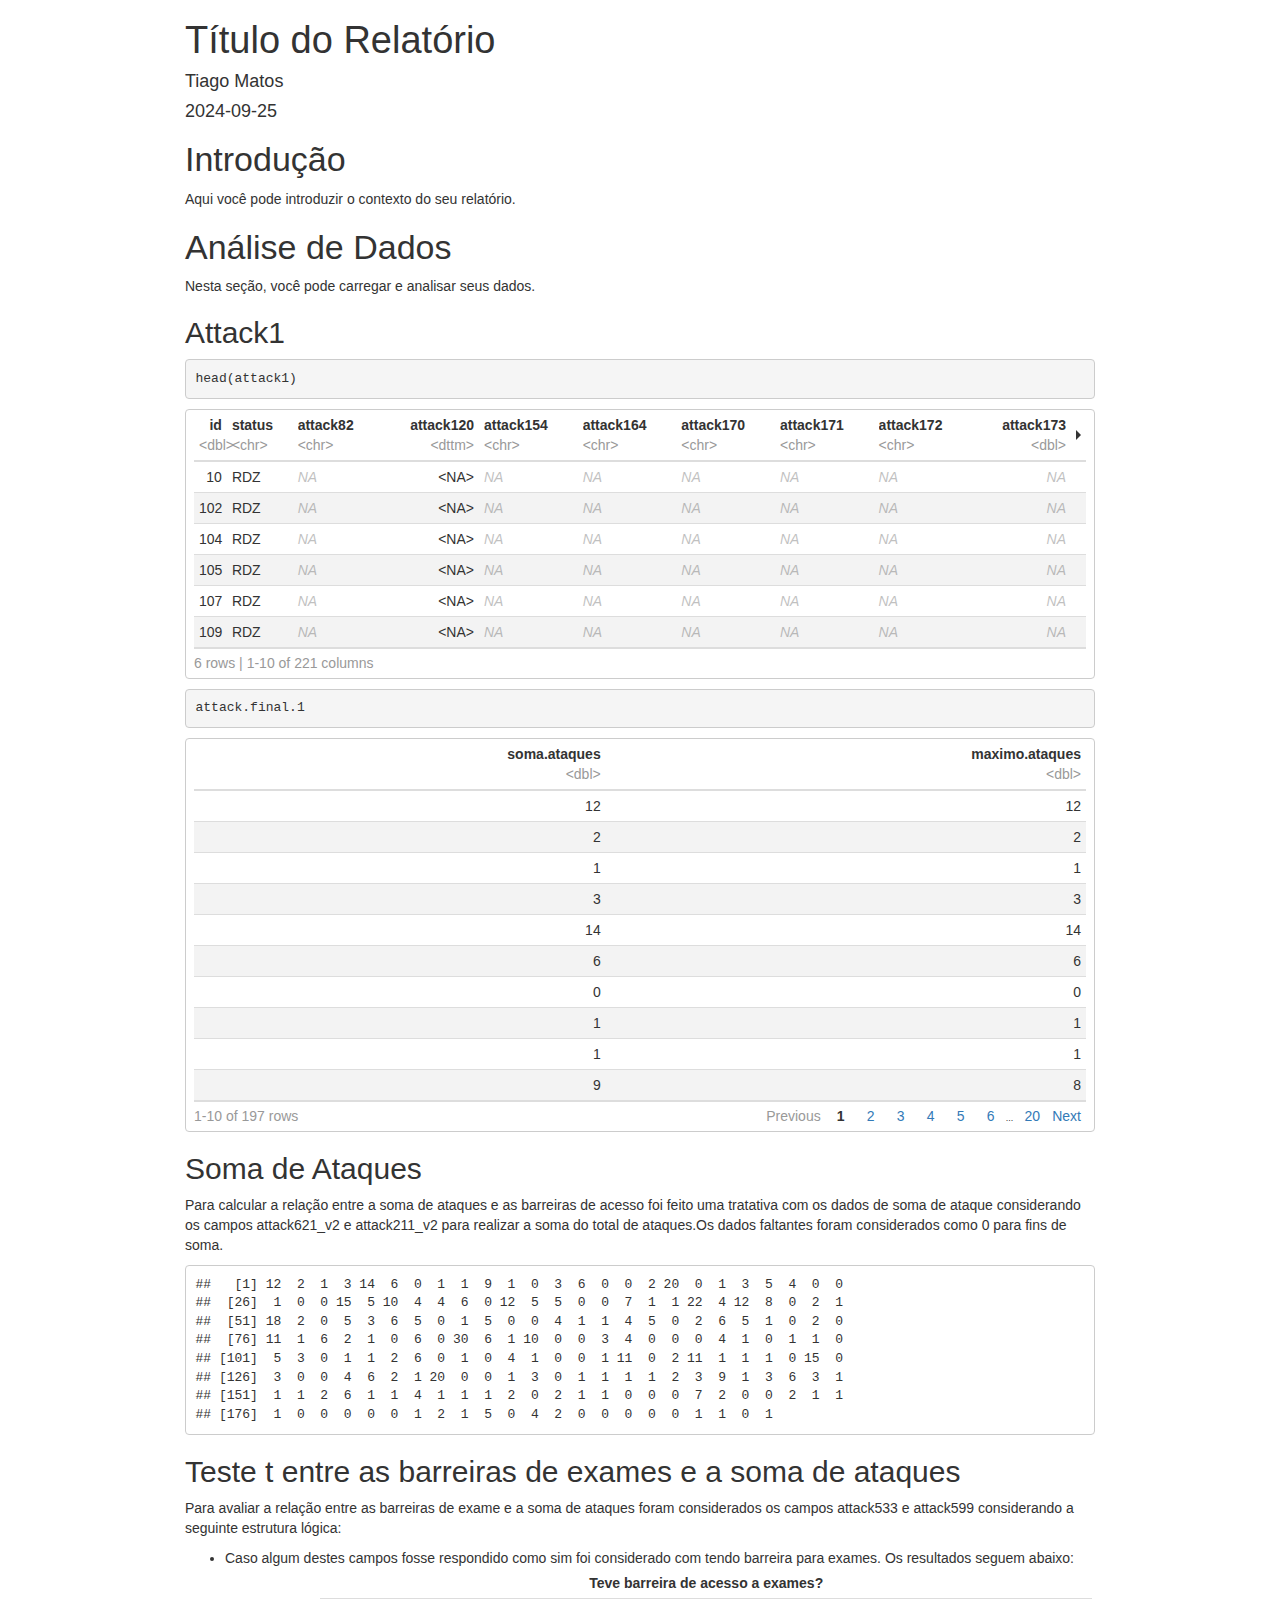
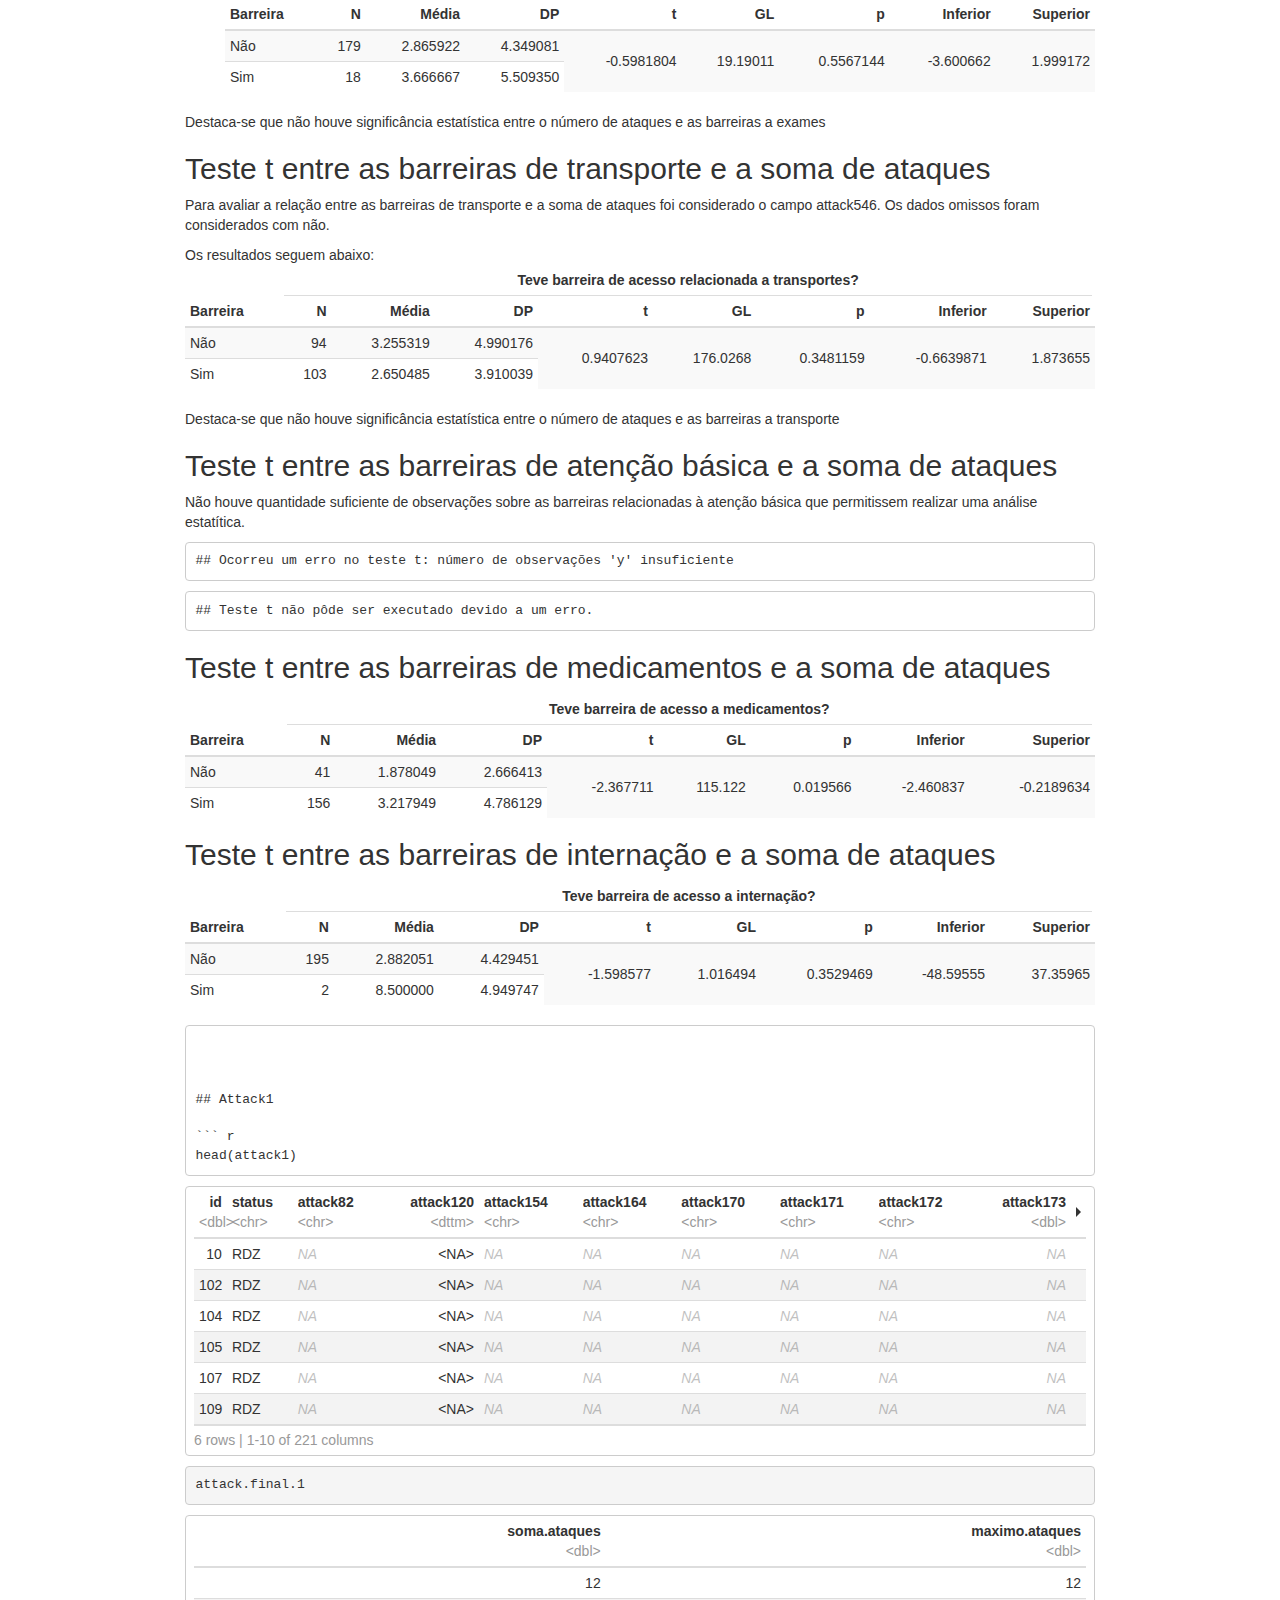
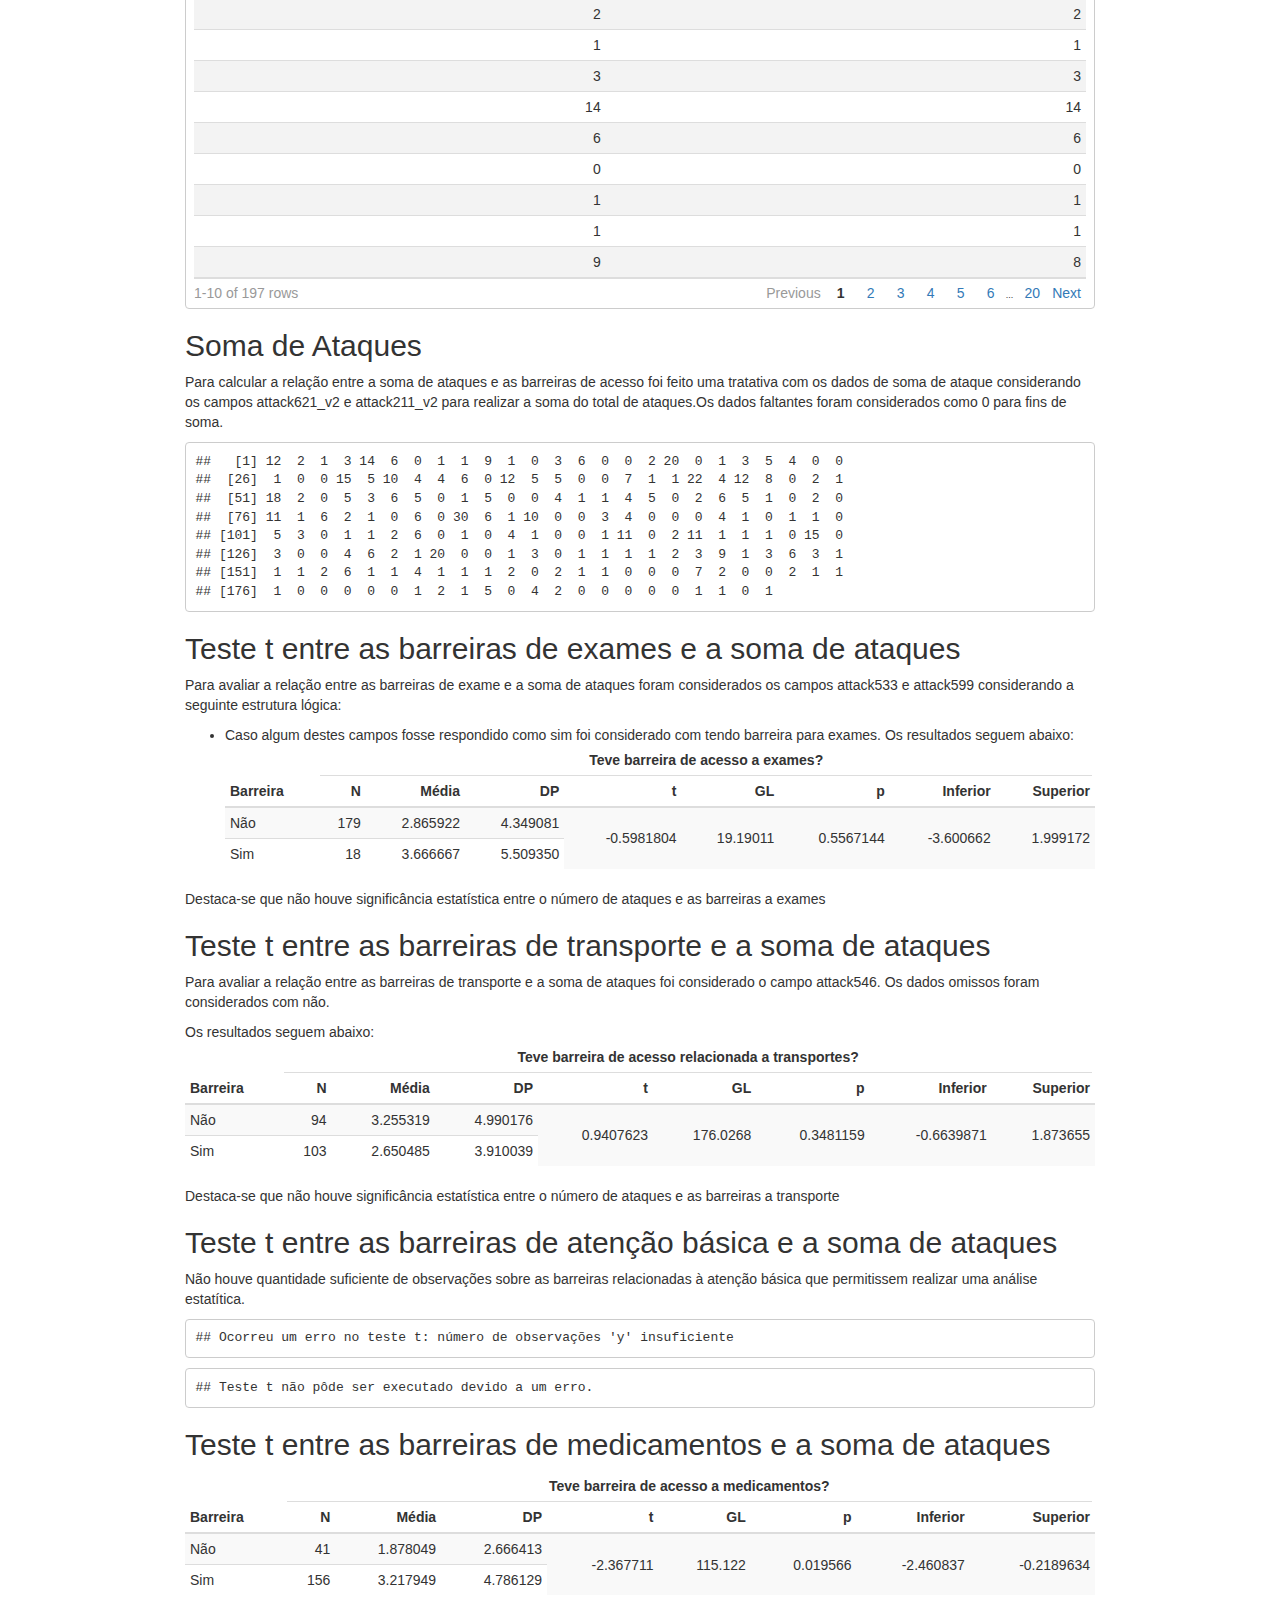
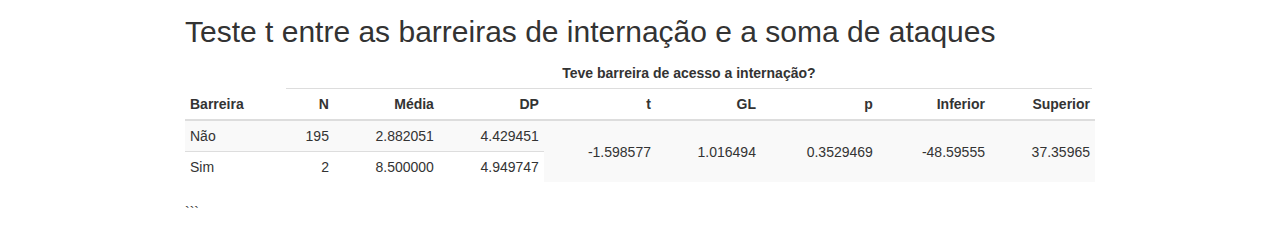
==== commit 1feab7ce: "atualizando relatório após revisão" ====
--- a/index.html
+++ b/index.html
@@ -11,7 +11,7 @@
 
 <meta name="author" content="Tiago Matos" />
 
-<meta name="date" content="2024-09-03" />
+<meta name="date" content="2024-09-25" />
 
 <title>Título do Relatório</title>
 
@@ -1847,7 +1847,7 @@
 
 <h1 class="title toc-ignore">Título do Relatório</h1>
 <h4 class="author">Tiago Matos</h4>
-<h4 class="date">2024-09-03</h4>
+<h4 class="date">2024-09-25</h4>
 
 </div>
 
@@ -1859,14 +1859,28 @@
 <div id="análise-de-dados" class="section level1">
 <h1>Análise de Dados</h1>
 <p>Nesta seção, você pode carregar e analisar seus dados.</p>
+<div id="attack1" class="section level2">
+<h2>Attack1</h2>
 <pre class="r"><code>head(attack1)</code></pre>
 <div data-pagedtable="false">
 <script data-pagedtable-source type="application/json">
 {"columns":[{"label":["id"],"name":[1],"type":["dbl"],"align":["right"]},{"label":["status"],"name":[2],"type":["chr"],"align":["left"]},{"label":["attack82"],"name":[3],"type":["chr"],"align":["left"]},{"label":["attack120"],"name":[4],"type":["dttm"],"align":["right"]},{"label":["attack154"],"name":[5],"type":["chr"],"align":["left"]},{"label":["attack164"],"name":[6],"type":["chr"],"align":["left"]},{"label":["attack170"],"name":[7],"type":["chr"],"align":["left"]},{"label":["attack171"],"name":[8],"type":["chr"],"align":["left"]},{"label":["attack172"],"name":[9],"type":["chr"],"align":["left"]},{"label":["attack173"],"name":[10],"type":["dbl"],"align":["right"]},{"label":["attack174"],"name":[11],"type":["chr"],"align":["left"]},{"label":["attack175"],"name":[12],"type":["chr"],"align":["left"]},{"label":["attack176"],"name":[13],"type":["chr"],"align":["left"]},{"label":["attack177"],"name":[14],"type":["chr"],"align":["left"]},{"label":["attack178"],"name":[15],"type":["chr"],"align":["left"]},{"label":["attack179"],"name":[16],"type":["chr"],"align":["left"]},{"label":["attack180"],"name":[17],"type":["chr"],"align":["left"]},{"label":["attack181"],"name":[18],"type":["chr"],"align":["left"]},{"label":["attack182"],"name":[19],"type":["chr"],"align":["left"]},{"label":["attack183"],"name":[20],"type":["chr"],"align":["left"]},{"label":["attack184"],"name":[21],"type":["dbl"],"align":["right"]},{"label":["medasma"],"name":[22],"type":["chr"],"align":["left"]},{"label":["attack211"],"name":[23],"type":["dbl"],"align":["right"]},{"label":["attack212"],"name":[24],"type":["chr"],"align":["left"]},{"label":["attack213"],"name":[25],"type":["chr"],"align":["left"]},{"label":["attack214"],"name":[26],"type":["chr"],"align":["left"]},{"label":["attack215"],"name":[27],"type":["chr"],"align":["left"]},{"label":["attack216"],"name":[28],"type":["chr"],"align":["left"]},{"label":["attack217"],"name":[29],"type":["chr"],"align":["left"]},{"label":["attack218"],"name":[30],"type":["chr"],"align":["left"]},{"label":["attack219"],"name":[31],"type":["chr"],"align":["left"]},{"label":["avaliador22_v8"],"name":[32],"type":["chr"],"align":["left"]},{"label":["attack82_v2"],"name":[33],"type":["chr"],"align":["left"]},{"label":["attack83_v4"],"name":[34],"type":["dttm"],"align":["right"]},{"label":["attack331"],"name":[35],"type":["chr"],"align":["left"]},{"label":["attack551"],"name":[36],"type":["chr"],"align":["left"]},{"label":["attack939"],"name":[37],"type":["chr"],"align":["left"]},{"label":["attack171_v2"],"name":[38],"type":["chr"],"align":["left"]},{"label":["attack172_v2"],"name":[39],"type":["chr"],"align":["left"]},{"label":["attack173_v2"],"name":[40],"type":["chr"],"align":["left"]},{"label":["attack174_v2"],"name":[41],"type":["chr"],"align":["left"]},{"label":["attack175_v2"],"name":[42],"type":["chr"],"align":["left"]},{"label":["attack176_v2"],"name":[43],"type":["chr"],"align":["left"]},{"label":["attack177_v2"],"name":[44],"type":["chr"],"align":["left"]},{"label":["attack178_v2"],"name":[45],"type":["chr"],"align":["left"]},{"label":["attack179_v2"],"name":[46],"type":["chr"],"align":["left"]},{"label":["attack180_v2"],"name":[47],"type":["chr"],"align":["left"]},{"label":["attack181_v2"],"name":[48],"type":["chr"],"align":["left"]},{"label":["attack182_v2"],"name":[49],"type":["chr"],"align":["left"]},{"label":["attack183_v2"],"name":[50],"type":["chr"],"align":["left"]},{"label":["attack184_v2"],"name":[51],"type":["dbl"],"align":["right"]},{"label":["medasma_v2"],"name":[52],"type":["chr"],"align":["left"]},{"label":["attack211_v2"],"name":[53],"type":["chr"],"align":["left"]},{"label":["attack212_v2"],"name":[54],"type":["chr"],"align":["left"]},{"label":["attack213_v2"],"name":[55],"type":["chr"],"align":["left"]},{"label":["attack214_v2"],"name":[56],"type":["chr"],"align":["left"]},{"label":["attack215_v2"],"name":[57],"type":["chr"],"align":["left"]},{"label":["attack216_v2"],"name":[58],"type":["chr"],"align":["left"]},{"label":["attack217_v2"],"name":[59],"type":["chr"],"align":["left"]},{"label":["attack218_v2"],"name":[60],"type":["chr"],"align":["left"]},{"label":["attack219_v2"],"name":[61],"type":["chr"],"align":["left"]},{"label":["attack83_v5"],"name":[62],"type":["dttm"],"align":["right"]},{"label":["attack83_v7"],"name":[63],"type":["chr"],"align":["left"]},{"label":["attack118_v5"],"name":[64],"type":["chr"],"align":["left"]},{"label":["attack174_v3"],"name":[65],"type":["chr"],"align":["left"]},{"label":["attack175_v3"],"name":[66],"type":["chr"],"align":["left"]},{"label":["attack176_v3"],"name":[67],"type":["chr"],"align":["left"]},{"label":["attack177_v3"],"name":[68],"type":["chr"],"align":["left"]},{"label":["attack178_v3"],"name":[69],"type":["chr"],"align":["left"]},{"label":["attack179_v3"],"name":[70],"type":["chr"],"align":["left"]},{"label":["attack180_v3"],"name":[71],"type":["chr"],"align":["left"]},{"label":["attack181_v3"],"name":[72],"type":["chr"],"align":["left"]},{"label":["attack182_v3"],"name":[73],"type":["chr"],"align":["left"]},{"label":["attack183_v3"],"name":[74],"type":["chr"],"align":["left"]},{"label":["attack184_v3"],"name":[75],"type":["dbl"],"align":["right"]},{"label":["medasma_v3"],"name":[76],"type":["chr"],"align":["left"]},{"label":["attack523___0"],"name":[77],"type":["chr"],"align":["left"]},{"label":["attack523___1"],"name":[78],"type":["chr"],"align":["left"]},{"label":["attack523___2"],"name":[79],"type":["chr"],"align":["left"]},{"label":["attack523___3"],"name":[80],"type":["chr"],"align":["left"]},{"label":["attack523___4"],"name":[81],"type":["chr"],"align":["left"]},{"label":["attack523___5"],"name":[82],"type":["chr"],"align":["left"]},{"label":["attack523___6"],"name":[83],"type":["chr"],"align":["left"]},{"label":["attack523___7"],"name":[84],"type":["chr"],"align":["left"]},{"label":["attack524"],"name":[85],"type":["chr"],"align":["left"]},{"label":["attack525___0"],"name":[86],"type":["chr"],"align":["left"]},{"label":["attack525___1"],"name":[87],"type":["chr"],"align":["left"]},{"label":["attack525___2"],"name":[88],"type":["chr"],"align":["left"]},{"label":["attack525___3"],"name":[89],"type":["chr"],"align":["left"]},{"label":["attack525___4"],"name":[90],"type":["chr"],"align":["left"]},{"label":["attack525___9"],"name":[91],"type":["chr"],"align":["left"]},{"label":["attack526"],"name":[92],"type":["chr"],"align":["left"]},{"label":["attack527"],"name":[93],"type":["chr"],"align":["left"]},{"label":["attack529"],"name":[94],"type":["chr"],"align":["left"]},{"label":["attack530"],"name":[95],"type":["chr"],"align":["left"]},{"label":["attack531"],"name":[96],"type":["chr"],"align":["left"]},{"label":["attack532"],"name":[97],"type":["chr"],"align":["left"]},{"label":["attack533"],"name":[98],"type":["chr"],"align":["left"]},{"label":["attack534"],"name":[99],"type":["chr"],"align":["left"]},{"label":["attack535"],"name":[100],"type":["chr"],"align":["left"]},{"label":["attack536"],"name":[101],"type":["dbl"],"align":["right"]},{"label":["attack537"],"name":[102],"type":["dbl"],"align":["right"]},{"label":["attack538"],"name":[103],"type":["chr"],"align":["left"]},{"label":["attack539"],"name":[104],"type":["chr"],"align":["left"]},{"label":["attack540"],"name":[105],"type":["chr"],"align":["left"]},{"label":["attack541___0"],"name":[106],"type":["chr"],"align":["left"]},{"label":["attack541___1"],"name":[107],"type":["chr"],"align":["left"]},{"label":["attack541___2"],"name":[108],"type":["chr"],"align":["left"]},{"label":["attack541___3"],"name":[109],"type":["chr"],"align":["left"]},{"label":["attack541___4"],"name":[110],"type":["chr"],"align":["left"]},{"label":["attack541___9"],"name":[111],"type":["chr"],"align":["left"]},{"label":["attack542"],"name":[112],"type":["chr"],"align":["left"]},{"label":["attack543"],"name":[113],"type":["chr"],"align":["left"]},{"label":["attack544"],"name":[114],"type":["chr"],"align":["left"]},{"label":["attack545"],"name":[115],"type":["dbl"],"align":["right"]},{"label":["attack546"],"name":[116],"type":["chr"],"align":["left"]},{"label":["attack547"],"name":[117],"type":["chr"],"align":["left"]},{"label":["attack548"],"name":[118],"type":["chr"],"align":["left"]},{"label":["attack549"],"name":[119],"type":["chr"],"align":["left"]},{"label":["attack560"],"name":[120],"type":["chr"],"align":["left"]},{"label":["attack561"],"name":[121],"type":["chr"],"align":["left"]},{"label":["attack562"],"name":[122],"type":["chr"],"align":["left"]},{"label":["attack563"],"name":[123],"type":["chr"],"align":["left"]},{"label":["attack564"],"name":[124],"type":["dbl"],"align":["right"]},{"label":["attack565"],"name":[125],"type":["chr"],"align":["left"]},{"label":["attack566"],"name":[126],"type":["chr"],"align":["left"]},{"label":["attack567"],"name":[127],"type":["dbl"],"align":["right"]},{"label":["attack568"],"name":[128],"type":["chr"],"align":["left"]},{"label":["attack569"],"name":[129],"type":["dbl"],"align":["right"]},{"label":["attack570"],"name":[130],"type":["chr"],"align":["left"]},{"label":["attack571"],"name":[131],"type":["chr"],"align":["left"]},{"label":["attack572"],"name":[132],"type":["chr"],"align":["left"]},{"label":["attack573"],"name":[133],"type":["dbl"],"align":["right"]},{"label":["attack574"],"name":[134],"type":["dbl"],"align":["right"]},{"label":["attack575"],"name":[135],"type":["chr"],"align":["left"]},{"label":["attack576"],"name":[136],"type":["chr"],"align":["left"]},{"label":["attack577"],"name":[137],"type":["chr"],"align":["left"]},{"label":["attack578"],"name":[138],"type":["chr"],"align":["left"]},{"label":["attack579"],"name":[139],"type":["chr"],"align":["left"]},{"label":["attack580"],"name":[140],"type":["chr"],"align":["left"]},{"label":["attack581"],"name":[141],"type":["chr"],"align":["left"]},{"label":["attack582"],"name":[142],"type":["chr"],"align":["left"]},{"label":["attack583"],"name":[143],"type":["dbl"],"align":["right"]},{"label":["attack584"],"name":[144],"type":["chr"],"align":["left"]},{"label":["attack585"],"name":[145],"type":["chr"],"align":["left"]},{"label":["attack586"],"name":[146],"type":["chr"],"align":["left"]},{"label":["attack587"],"name":[147],"type":["chr"],"align":["left"]},{"label":["attack588"],"name":[148],"type":["chr"],"align":["left"]},{"label":["attack589"],"name":[149],"type":["chr"],"align":["left"]},{"label":["attack590"],"name":[150],"type":["chr"],"align":["left"]},{"label":["attack591"],"name":[151],"type":["chr"],"align":["left"]},{"label":["attack592"],"name":[152],"type":["chr"],"align":["left"]},{"label":["attack593"],"name":[153],"type":["dbl"],"align":["right"]},{"label":["attack594"],"name":[154],"type":["chr"],"align":["left"]},{"label":["attack595"],"name":[155],"type":["chr"],"align":["left"]},{"label":["attack596"],"name":[156],"type":["chr"],"align":["left"]},{"label":["attack597"],"name":[157],"type":["dbl"],"align":["right"]},{"label":["attack598"],"name":[158],"type":["dbl"],"align":["right"]},{"label":["attack599"],"name":[159],"type":["chr"],"align":["left"]},{"label":["attack600"],"name":[160],"type":["dbl"],"align":["right"]},{"label":["attack601"],"name":[161],"type":["chr"],"align":["left"]},{"label":["attack602"],"name":[162],"type":["dbl"],"align":["right"]},{"label":["attack929"],"name":[163],"type":["chr"],"align":["left"]},{"label":["attack930"],"name":[164],"type":["dbl"],"align":["right"]},{"label":["attack604"],"name":[165],"type":["chr"],"align":["left"]},{"label":["attack889"],"name":[166],"type":["dttm"],"align":["right"]},{"label":["attack612"],"name":[167],"type":["chr"],"align":["left"]},{"label":["attack613"],"name":[168],"type":["chr"],"align":["left"]},{"label":["attack614"],"name":[169],"type":["chr"],"align":["left"]},{"label":["attack615"],"name":[170],"type":["chr"],"align":["left"]},{"label":["attack616"],"name":[171],"type":["dbl"],"align":["right"]},{"label":["attack617"],"name":[172],"type":["chr"],"align":["left"]},{"label":["attack621"],"name":[173],"type":["dbl"],"align":["right"]},{"label":["attack622"],"name":[174],"type":["dttm"],"align":["right"]},{"label":["attack623"],"name":[175],"type":["chr"],"align":["left"]},{"label":["attack624"],"name":[176],"type":["dttm"],"align":["right"]},{"label":["attack625"],"name":[177],"type":["chr"],"align":["left"]},{"label":["attack1110"],"name":[178],"type":["chr"],"align":["left"]},{"label":["attack1106"],"name":[179],"type":["dttm"],"align":["right"]},{"label":["attack626"],"name":[180],"type":["chr"],"align":["left"]},{"label":["attack627"],"name":[181],"type":["chr"],"align":["left"]},{"label":["attack1107"],"name":[182],"type":["chr"],"align":["left"]},{"label":["attack628"],"name":[183],"type":["chr"],"align":["left"]},{"label":["attack629"],"name":[184],"type":["chr"],"align":["left"]},{"label":["attack631"],"name":[185],"type":["chr"],"align":["left"]},{"label":["attack632"],"name":[186],"type":["chr"],"align":["left"]},{"label":["attack604_v2"],"name":[187],"type":["chr"],"align":["left"]},{"label":["attack946_v2"],"name":[188],"type":["dttm"],"align":["right"]},{"label":["attack889_v2"],"name":[189],"type":["dttm"],"align":["right"]},{"label":["attack612_v2"],"name":[190],"type":["chr"],"align":["left"]},{"label":["attack613_v2"],"name":[191],"type":["chr"],"align":["left"]},{"label":["attack614_v2"],"name":[192],"type":["chr"],"align":["left"]},{"label":["attack615_v2"],"name":[193],"type":["chr"],"align":["left"]},{"label":["attack616_v2"],"name":[194],"type":["dbl"],"align":["right"]},{"label":["attack617_v2"],"name":[195],"type":["chr"],"align":["left"]},{"label":["attack621_v2"],"name":[196],"type":["chr"],"align":["left"]},{"label":["attack622_v2"],"name":[197],"type":["dttm"],"align":["right"]},{"label":["attack1109_v2"],"name":[198],"type":["chr"],"align":["left"]},{"label":["attack624_v2"],"name":[199],"type":["dttm"],"align":["right"]},{"label":["attack1110_v2"],"name":[200],"type":["chr"],"align":["left"]},{"label":["attack1106_v2"],"name":[201],"type":["dttm"],"align":["right"]},{"label":["attack1111_v2"],"name":[202],"type":["chr"],"align":["left"]},{"label":["attack627_v2"],"name":[203],"type":["chr"],"align":["left"]},{"label":["attack1112_v2"],"name":[204],"type":["chr"],"align":["left"]},{"label":["attack628_v2"],"name":[205],"type":["chr"],"align":["left"]},{"label":["attack631_v2"],"name":[206],"type":["chr"],"align":["left"]},{"label":["attack632_v2"],"name":[207],"type":["chr"],"align":["left"]},{"label":["attack605_v2"],"name":[208],"type":["chr"],"align":["left"]},{"label":["attack920_v2"],"name":[209],"type":["chr"],"align":["left"]},{"label":["avaliador15"],"name":[210],"type":["chr"],"align":["left"]},{"label":["attack653"],"name":[211],"type":["chr"],"align":["left"]},{"label":["attack654"],"name":[212],"type":["chr"],"align":["left"]},{"label":["attack655"],"name":[213],"type":["chr"],"align":["left"]},{"label":["attack656"],"name":[214],"type":["chr"],"align":["left"]},{"label":["attack657"],"name":[215],"type":["chr"],"align":["left"]},{"label":["attack658"],"name":[216],"type":["chr"],"align":["left"]},{"label":["attack659"],"name":[217],"type":["dbl"],"align":["right"]},{"label":["attack909"],"name":[218],"type":["dttm"],"align":["right"]},{"label":["attack911"],"name":[219],"type":["chr"],"align":["left"]},{"label":["attack912"],"name":[220],"type":["chr"],"align":["left"]},{"label":["attack916"],"name":[221],"type":["chr"],"align":["left"]}],"data":[{"1":"10","2":"RDZ","3":"NA","4":"<NA>","5":"NA","6":"NA","7":"NA","8":"NA","9":"NA","10":"NA","11":"NA","12":"NA","13":"NA","14":"NA","15":"NA","16":"NA","17":"NA","18":"NA","19":"NA","20":"NA","21":"NA","22":"NA","23":"NA","24":"NA","25":"NA","26":"NA","27":"NA","28":"NA","29":"NA","30":"NA","31":"NA","32":"Sim","33":"ESL","34":"2019-08-06","35":"Sim","36":"SAO JOAO DO CABRITO","37":"UPA Adroaldo Albergaria","38":"99","39":"Sim","40":"27","41":"Sim","42":"Sim","43":"Sim","44":"Sim","45":"Sim","46":"NA","47":"Sim","48":"Sim","49":"Sim","50":"Sim","51":"4","52":"Não","53":"12","54":"02/08/2019","55":"16","56":"0","57":"12","58":"NA","59":"12","60":"Não","61":"NA","62":"<NA>","63":"NA","64":"NA","65":"NA","66":"NA","67":"NA","68":"NA","69":"NA","70":"NA","71":"NA","72":"NA","73":"NA","74":"NA","75":"NA","76":"NA","77":"Sim","78":"Não","79":"Não","80":"Não","81":"Não","82":"Não","83":"Não","84":"Não","85":"Não","86":"Não","87":"Não","88":"Não","89":"Não","90":"Não","91":"Não","92":"NA","93":"NA","94":"NA","95":"Sim","96":"TESTE ALERGICO","97":"Privado","98":"NA","99":"NA","100":"Não","101":"NA","102":"NA","103":"NA","104":"Não","105":"NA","106":"Não","107":"Não","108":"Não","109":"Não","110":"Não","111":"Sim","112":"NA","113":"Táxi/Veículo de aplicativo","114":"00:20:00","115":"40","116":"Não","117":"4","118":"3","119":"600.00","120":"998.00","121":"998.00","122":"0.00","123":"99999.99","124":"99999.99","125":"99999.99","126":"Não","127":"NA","128":"Não","129":"NA","130":"Não","131":"NA","132":"Não","133":"NA","134":"NA","135":"Sim","136":"Sim","137":"3","138":"Não","139":"NA","140":"NA","141":"Não","142":"NA","143":"NA","144":"Sim","145":"2","146":"6","147":"1996.00","148":"Não","149":"NA","150":"NA","151":"Não","152":"NA","153":"NA","154":"SUS","155":"NA","156":"Não","157":"NA","158":"NA","159":"Não","160":"NA","161":"Sim","162":"33.33","163":"Sim","164":"80","165":"T1a","166":"2019-08-06","167":"Sim","168":"Sim","169":"Sim","170":"Sim","171":"4","172":"Não controlado - Soma 3 ou Soma 4","173":"4","174":"2019-08-02","175":"04","176":"2019-08-02","177":"00","178":"NA","179":"1920-01-01","180":"04","181":"NA","182":"04","183":"Não","184":"NA","185":"Não","186":"NA","187":"T6","188":"1976-10-14","189":"2021-02-08","190":"Não","191":"Não","192":"Não","193":"Sim","194":"1","195":"Parcialmente Controlado - Soma 1 ou Soma 2","196":"00","197":"1921-01-01","198":"00","199":"1921-01-01","200":"00","201":"1921-01-01","202":"00","203":"NA","204":"00","205":"Não","206":"Não","207":"NA","208":"Não","209":"NA","210":"Givaneide Lima","211":"Incapaz de dormir devido a asma","212":"Sintomas leves","213":"Muito limitado","214":"Muito pouca","215":"Sempre","216":"Nenhum (a)","217":"3.17","218":"2021-06-08","219":"Presencial","220":"VISITA EXTRA, RENOVACAO DA RECEITA","221":"Não"},{"1":"102","2":"RDZ","3":"NA","4":"<NA>","5":"NA","6":"NA","7":"NA","8":"NA","9":"NA","10":"NA","11":"NA","12":"NA","13":"NA","14":"NA","15":"NA","16":"NA","17":"NA","18":"NA","19":"NA","20":"NA","21":"NA","22":"NA","23":"NA","24":"NA","25":"NA","26":"NA","27":"NA","28":"NA","29":"NA","30":"NA","31":"NA","32":"Sim","33":"ESC","34":"2019-11-04","35":"Não","36":"UBS DO BARIRI","37":"UPA Paripe","38":"99","39":"Não","40":"NA","41":"Sim","42":"Sim","43":"Sim","44":"Sim","45":"Sim","46":"NA","47":"Sim","48":"Sim","49":"Sim","50":"Sim","51":"4","52":"Não","53":"02","54":"21.10.19","55":"3","56":"00","57":"03","58":"NA","59":"2","60":"Não","61":"NA","62":"<NA>","63":"NA","64":"NA","65":"NA","66":"NA","67":"NA","68":"NA","69":"NA","70":"NA","71":"NA","72":"NA","73":"NA","74":"NA","75":"NA","76":"NA","77":"Sim","78":"Não","79":"Não","80":"Não","81":"Não","82":"Não","83":"Não","84":"Não","85":"Não","86":"Não","87":"Não","88":"Não","89":"Não","90":"Não","91":"Não","92":"NA","93":"NA","94":"NA","95":"Não","96":"NA","97":"NA","98":"NA","99":"NA","100":"Sim","101":"2","102":"2","103":"Público","104":"Sim","105":"PREDNISONA 20 MG  SALBUTAMOL SPRAY  DEXCLORFENIRAMINA","106":"Não","107":"Sim","108":"Não","109":"Não","110":"Não","111":"Não","112":"NA","113":"Transporte público (ônibus/metrô)","114":"01:00:00","115":"12","116":"Sim","117":"3","118":"1","119":"600.00","120":"0.00","121":"0.00","122":"NA","123":"NA","124":"NA","125":"NA","126":"Não","127":"NA","128":"Não","129":"NA","130":"Sim","131":"REMÃ‰DIOS","132":"Não","133":"NA","134":"NA","135":"Sim","136":"Sim","137":"2","138":"Sim","139":"Sim","140":"14","141":"Não","142":"NA","143":"NA","144":"Não","145":"NA","146":"NA","147":"NA","148":"Sim","149":"2","150":"99999.99","151":"Não","152":"NA","153":"NA","154":"SUS","155":"NA","156":"Não","157":"NA","158":"NA","159":"Não","160":"NA","161":"Sim","162":"100.00","163":"Não","164":"NA","165":"T1a","166":"2019-11-04","167":"Sim","168":"Sim","169":"Sim","170":"Sim","171":"4","172":"Não controlado - Soma 3 ou Soma 4","173":"2","174":"2019-10-21","175":"02","176":"2019-10-21","177":"00","178":"NA","179":"1919-01-01","180":"03","181":"1 curso em casa por conta propria","182":"01","183":"Não","184":"NA","185":"Não","186":"NA","187":"T6","188":"1971-04-01","189":"2021-04-28","190":"Não","191":"Não","192":"Sim","193":"Não","194":"1","195":"Parcialmente Controlado - Soma 1 ou Soma 2","196":"00","197":"1921-01-01","198":"00","199":"1921-01-01","200":"00","201":"1921-01-01","202":"01","203":"NA","204":"00","205":"Não","206":"Não","207":"NA","208":"Não","209":"NA","210":"Givaneide Lima","211":"Poucas vezes","212":"Sintomas muito leves","213":"Moderadamente limitado","214":"Bastante","215":"Nunca","216":"5 - 8 bombadas/inalações na maioria dos dias","217":"2.17","218":"<NA>","219":"NA","220":"NA","221":"NA"},{"1":"104","2":"RDZ","3":"NA","4":"<NA>","5":"NA","6":"NA","7":"NA","8":"NA","9":"NA","10":"NA","11":"NA","12":"NA","13":"NA","14":"NA","15":"NA","16":"NA","17":"NA","18":"NA","19":"NA","20":"NA","21":"NA","22":"NA","23":"NA","24":"NA","25":"NA","26":"NA","27":"NA","28":"NA","29":"NA","30":"NA","31":"NA","32":"Sim","33":"CCES","34":"2019-10-30","35":"Não","36":"UBS Bariri","37":"UPA Adroaldo Albergaria","38":"25","39":"Sim","40":"25","41":"Sim","42":"Sim","43":"Sim","44":"Sim","45":"Sim","46":"nebulizaÃ§Ã£o na UPA com melhora, mas nÃ£o sabe a dose das medicaÃ§Ãµes","47":"Sim","48":"Sim","49":"Sim","50":"Sim","51":"4","52":"Sim","53":"1","54":"24-10-2019","55":"4","56":"0","57":"1","58":"prednisona 20 mg dia hÃ¡ 03 dias","59":"1","60":"Não","61":"NA","62":"<NA>","63":"NA","64":"NA","65":"NA","66":"NA","67":"NA","68":"NA","69":"NA","70":"NA","71":"NA","72":"NA","73":"NA","74":"NA","75":"NA","76":"NA","77":"Sim","78":"Não","79":"Não","80":"Não","81":"Não","82":"Não","83":"Não","84":"Não","85":"Não","86":"Não","87":"Não","88":"Não","89":"Não","90":"Não","91":"Não","92":"NA","93":"NA","94":"NA","95":"Sim","96":"RAIOX","97":"Público","98":"Não","99":"NA","100":"Não","101":"NA","102":"NA","103":"NA","104":"Sim","105":"AEROLIN","106":"Não","107":"Sim","108":"Não","109":"Não","110":"Não","111":"Não","112":"NA","113":"Transporte público (ônibus/metrô)","114":"00:20:00","115":"20","116":"Sim","117":"4","118":"2","119":"530","120":"120","121":"0.00","122":"0.00","123":"NA","124":"NA","125":"NA","126":"Não","127":"NA","128":"Não","129":"NA","130":"Sim","131":"ALIMENTOS","132":"Não","133":"NA","134":"NA","135":"Não","136":"NA","137":"NA","138":"Não","139":"NA","140":"NA","141":"Não","142":"NA","143":"NA","144":"Sim","145":"1","146":"4","147":"300","148":"Sim","149":"15","150":"0","151":"Sim","152":"1","153":"40","154":"SUS","155":"NA","156":"Não","157":"NA","158":"NA","159":"Não","160":"NA","161":"Sim","162":"25.00","163":"Não","164":"NA","165":"T1a","166":"2019-10-30","167":"Sim","168":"Sim","169":"Sim","170":"Sim","171":"4","172":"Não controlado - Soma 3 ou Soma 4","173":"2","174":"2019-10-22","175":"02","176":"2019-10-22","177":"00","178":"NA","179":"1919-01-01","180":"02","181":"NA","182":"02","183":"Não","184":"NA","185":"Não","186":"NA","187":"T6","188":"1982-05-19","189":"2021-04-22","190":"Sim","191":"Sim","192":"Sim","193":"Sim","194":"4","195":"Não controlado - Soma 3 ou Soma 4","196":"00","197":"1921-01-01","198":"00","199":"1921-01-01","200":"00","201":"1921-01-01","202":"01","203":"NA","204":"00","205":"Não","206":"Não","207":"NA","208":"Não","209":"NA","210":"Givaneide Lima","211":"Várias vezes","212":"Sintomas muito graves","213":"Totalmente limitado","214":"Bastante","215":"Algum tempo","216":"3 - 4 bombadas/inalações na maioria dos dias","217":"4.00","218":"2021-04-27","219":"Telefone (gravar ligação)","220":"Pedido de apoio financeiro","221":"Não"},{"1":"105","2":"RDZ","3":"NA","4":"<NA>","5":"NA","6":"NA","7":"NA","8":"NA","9":"NA","10":"NA","11":"NA","12":"NA","13":"NA","14":"NA","15":"NA","16":"NA","17":"NA","18":"NA","19":"NA","20":"NA","21":"NA","22":"NA","23":"NA","24":"NA","25":"NA","26":"NA","27":"NA","28":"NA","29":"NA","30":"NA","31":"NA","32":"Sim","33":"ROR","34":"2019-11-06","35":"Sim","36":"UBS BARIRI","37":"UPA Paripe","38":"1","39":"Sim","40":"30","41":"Sim","42":"Sim","43":"Sim","44":"Sim","45":"Sim","46":"foraseq 12/400 mcg 12-12 h, nebulizaÃ§Ã£o e corticoide venosa nas crises, na UPA.","47":"Sim","48":"Não","49":"Sim","50":"Não","51":"2","52":"Sim","53":"3","54":"23-10-2019","55":"3","56":"0","57":"3","58":"pneumonia em 2018, fez uso de antibiÃ³tico, nÃ£o lembra o nome","59":"3","60":"Não","61":"NA","62":"<NA>","63":"NA","64":"NA","65":"NA","66":"NA","67":"NA","68":"NA","69":"NA","70":"NA","71":"NA","72":"NA","73":"NA","74":"NA","75":"NA","76":"NA","77":"Sim","78":"Não","79":"Não","80":"Não","81":"Não","82":"Não","83":"Não","84":"Não","85":"Não","86":"Não","87":"Não","88":"Não","89":"Não","90":"Não","91":"Não","92":"NA","93":"NA","94":"NA","95":"Não","96":"NA","97":"NA","98":"NA","99":"NA","100":"Não","101":"NA","102":"NA","103":"NA","104":"Sim","105":"FORASEQ","106":"Não","107":"Sim","108":"Não","109":"Não","110":"Não","111":"Não","112":"NA","113":"Táxi/Veículo de aplicativo","114":"00:20:00","115":"20","116":"Sim","117":"5","118":"1","119":"600","120":"998","121":"0.00","122":"0.00","123":"0.00","124":"NA","125":"NA","126":"Não","127":"NA","128":"Sim","129":"30","130":"Não","131":"NA","132":"Não","133":"NA","134":"NA","135":"Não","136":"NA","137":"NA","138":"Não","139":"NA","140":"NA","141":"Não","142":"NA","143":"NA","144":"Sim","145":"1","146":"1","147":"998","148":"Não","149":"NA","150":"NA","151":"Não","152":"NA","153":"NA","154":"SUS","155":"NA","156":"Não","157":"NA","158":"NA","159":"Não","160":"NA","161":"Sim","162":"70.00","163":"Não","164":"NA","165":"T1a","166":"2019-11-06","167":"Não","168":"Sim","169":"Não","170":"Não","171":"1","172":"Parcialmente Controlado - Soma 1 ou Soma 2","173":"1","174":"2019-10-15","175":"01","176":"2019-10-15","177":"00","178":"NA","179":"1919-01-01","180":"02","181":"NA","182":"01","183":"Não","184":"NA","185":"Não","186":"NA","187":"T6","188":"1981-01-04","189":"2021-05-06","190":"Não","191":"Não","192":"Não","193":"Não","194":"0","195":"Controlado - soma zero","196":"00","197":"1921-01-01","198":"00","199":"1921-01-01","200":"00","201":"1921-01-01","202":"00","203":"NA","204":"00","205":"Não","206":"Sim","207":"Ansiedade","208":"Não","209":"NA","210":"Givaneide Lima","211":"Poucas vezes","212":"Sintomas moderados","213":"Moderadamente limitado","214":"Moderada","215":"Pouco tempo","216":"1 - 2 bombadas/inalações na maioria dos dias","217":"2.33","218":"<NA>","219":"NA","220":"NA","221":"NA"},{"1":"107","2":"RDZ","3":"NA","4":"<NA>","5":"NA","6":"NA","7":"NA","8":"NA","9":"NA","10":"NA","11":"NA","12":"NA","13":"NA","14":"NA","15":"NA","16":"NA","17":"NA","18":"NA","19":"NA","20":"NA","21":"NA","22":"NA","23":"NA","24":"NA","25":"NA","26":"NA","27":"NA","28":"NA","29":"NA","30":"NA","31":"NA","32":"Sim","33":"VSR","34":"2019-11-06","35":"Não","36":"UBS DE PARIPE","37":"UPA Paripe","38":"7","39":"Sim","40":"7","41":"Sim","42":"Sim","43":"Sim","44":"Sim","45":"Sim","46":"melhora com uso de nebulizaÃ§Ã£o e broncodilatador","47":"Sim","48":"Sim","49":"Sim","50":"Sim","51":"4","52":"Sim","53":"14","54":"25-10-2019","55":"15","56":"0","57":"14","58":"40 mg dia por 1 dia","59":"0","60":"NA","61":"NA","62":"<NA>","63":"NA","64":"NA","65":"NA","66":"NA","67":"NA","68":"NA","69":"NA","70":"NA","71":"NA","72":"NA","73":"NA","74":"NA","75":"NA","76":"NA","77":"Sim","78":"Não","79":"Não","80":"Não","81":"Não","82":"Não","83":"Não","84":"Não","85":"Não","86":"Não","87":"Não","88":"Não","89":"Não","90":"Não","91":"Não","92":"NA","93":"NA","94":"NA","95":"Sim","96":"RAIOX","97":"Público","98":"Não","99":"NA","100":"Não","101":"NA","102":"NA","103":"NA","104":"Sim","105":"AEROLIN","106":"Não","107":"Não","108":"Não","109":"Sim","110":"Não","111":"Não","112":"NA","113":"Táxi/Veículo de aplicativo","114":"00:15:00","115":"30","116":"Sim","117":"1","118":"1","119":"998","120":"NA","121":"NA","122":"NA","123":"NA","124":"NA","125":"NA","126":"Sim","127":"400","128":"Não","129":"NA","130":"Não","131":"NA","132":"Não","133":"NA","134":"NA","135":"Sim","136":"Sim","137":"15","138":"Não","139":"NA","140":"NA","141":"Não","142":"NA","143":"NA","144":"Não","145":"NA","146":"NA","147":"NA","148":"Não","149":"NA","150":"NA","151":"Não","152":"NA","153":"NA","154":"SUS","155":"NA","156":"Não","157":"NA","158":"NA","159":"Não","160":"NA","161":"Sim","162":"95.00","163":"Não","164":"NA","165":"T1a","166":"2019-11-06","167":"Sim","168":"Sim","169":"Sim","170":"Sim","171":"4","172":"Não controlado - Soma 3 ou Soma 4","173":"15","174":"2019-10-25","175":"15","176":"2019-10-25","177":"00","178":"NA","179":"1919-01-01","180":"05","181":"NA","182":"00","183":"Não","184":"NA","185":"Sim","186":"Alergia a lactose","187":"T6","188":"1974-06-13","189":"2021-04-29","190":"Não","191":"Não","192":"Não","193":"Sim","194":"1","195":"Parcialmente Controlado - Soma 1 ou Soma 2","196":"00","197":"1921-01-01","198":"00","199":"1921-01-01","200":"00","201":"1921-01-01","202":"00","203":"NA","204":"00","205":"Não","206":"Sim","207":"Dores no abdomen","208":"Não","209":"NA","210":"Givaneide Lima","211":"Muitas vezes","212":"Sintomas muito graves","213":"Totalmente limitado","214":"Bastante","215":"Bastante tempo","216":"Mais que 16 bombadas/inalações na maioria dos dias","217":"5.00","218":"2019-11-20","219":"Presencial","220":"PACIENTE INFORMOU TER SIDO CONTACTADA PELA EQUIPE PARA TRAZER AMOSTRAS DE FEZES, ENTRETANTO NÃƒO HÃ\\u0081 NENHUM REGISTRO, NEM OS MEMBROS DA EQUIPE AFIRMARAM TER REALIZADO ESSA LIGAÃ‡ÃƒO. FOI RECEBIDA A AMOSTRA E ENVIADO PARA O LABORATÃ“RIO.","221":"Não"},{"1":"109","2":"RDZ","3":"NA","4":"<NA>","5":"NA","6":"NA","7":"NA","8":"NA","9":"NA","10":"NA","11":"NA","12":"NA","13":"NA","14":"NA","15":"NA","16":"NA","17":"NA","18":"NA","19":"NA","20":"NA","21":"NA","22":"NA","23":"NA","24":"NA","25":"NA","26":"NA","27":"NA","28":"NA","29":"NA","30":"NA","31":"NA","32":"Sim","33":"GPB","34":"2019-12-06","35":"Não","36":"UBS PARIPE","37":"UPA Paripe","38":"7","39":"Sim","40":"7","41":"Sim","42":"Sim","43":"Sim","44":"Sim","45":"Sim","46":"faz uso de berotec em nebulizaÃ§Ã£o + corticoide sistÃªmico venoso na UPA, nas crises, com boa resposta clÃ­nica.","47":"Sim","48":"Sim","49":"Sim","50":"Sim","51":"4","52":"Sim","53":"6","54":"26-11-2019","55":"6","56":"0","57":"6","58":"faz uso de prednisona 40 mg dia por 3 dias nas exarcerbaÃ§Ãµes, orientado na UPA","59":"6","60":"Não","61":"NA","62":"<NA>","63":"NA","64":"NA","65":"NA","66":"NA","67":"NA","68":"NA","69":"NA","70":"NA","71":"NA","72":"NA","73":"NA","74":"NA","75":"NA","76":"NA","77":"Sim","78":"Não","79":"Não","80":"Não","81":"Não","82":"Não","83":"Não","84":"Não","85":"Não","86":"Não","87":"Não","88":"Não","89":"Não","90":"Não","91":"Não","92":"NA","93":"NA","94":"NA","95":"Não","96":"NA","97":"NA","98":"NA","99":"NA","100":"Não","101":"NA","102":"NA","103":"NA","104":"Sim","105":"BEROTEC","106":"Não","107":"Sim","108":"Não","109":"Não","110":"Não","111":"Não","112":"NA","113":"Caminhando","114":"00:20:00","115":"0","116":"Não","117":"6","118":"1","119":"0","120":"120.00","121":"0","122":"0","123":"0","124":"0.00","125":"NA","126":"Sim","127":"100","128":"Não","129":"NA","130":"Não","131":"NA","132":"Não","133":"NA","134":"NA","135":"Não","136":"NA","137":"NA","138":"Não","139":"NA","140":"NA","141":"Não","142":"NA","143":"NA","144":"Sim","145":"1","146":"4","147":"120.00","148":"Sim","149":"1","150":"0","151":"Não","152":"NA","153":"NA","154":"SUS","155":"NA","156":"Não","157":"NA","158":"NA","159":"Não","160":"NA","161":"Sim","162":"250.00","163":"Não","164":"NA","165":"T1a","166":"2019-12-06","167":"Sim","168":"Sim","169":"Sim","170":"Sim","171":"4","172":"Não controlado - Soma 3 ou Soma 4","173":"6","174":"2019-11-26","175":"06","176":"2019-11-26","177":"00","178":"NA","179":"1919-01-01","180":"07","181":"NA","182":"06","183":"Não","184":"NA","185":"Não","186":"NA","187":"T6","188":"1985-01-15","189":"2021-06-02","190":"Sim","191":"Sim","192":"Sim","193":"Sim","194":"4","195":"Não controlado - Soma 3 ou Soma 4","196":"00","197":"1921-01-01","198":"00","199":"1921-01-01","200":"00","201":"1921-01-01","202":"88","203":"Prednisona 20mg","204":"00","205":"Não","206":"Não","207":"NA","208":"Não","209":"NA","210":"Givaneide Lima","211":"Várias vezes","212":"Sintomas leves","213":"Totalmente limitado","214":"Bastante","215":"Quase sempre","216":"Mais que 16 bombadas/inalações na maioria dos dias","217":"4.33","218":"2019-12-28","219":"Telefone (gravar ligação)","220":"PACIENTE ENTRA EM CONTATO VIA WHATSAPP PARA INFORMAR SEU NUMERO DE TELEFONE. REGISTRO NO ESPAÃ‡O ACIMA.","221":"Não"}],"options":{"columns":{"min":{},"max":[10]},"rows":{"min":[10],"max":[10]},"pages":{}}}
   </script>
 </div>
+<pre class="r"><code>attack.final.1</code></pre>
+<div data-pagedtable="false">
+<script data-pagedtable-source type="application/json">
+{"columns":[{"label":["soma.ataques"],"name":[1],"type":["dbl"],"align":["right"]},{"label":["maximo.ataques"],"name":[2],"type":["dbl"],"align":["right"]}],"data":[{"1":"12","2":"12"},{"1":"2","2":"2"},{"1":"1","2":"1"},{"1":"3","2":"3"},{"1":"14","2":"14"},{"1":"6","2":"6"},{"1":"0","2":"0"},{"1":"1","2":"1"},{"1":"1","2":"1"},{"1":"9","2":"8"},{"1":"1","2":"1"},{"1":"0","2":"0"},{"1":"3","2":"2"},{"1":"6","2":"5"},{"1":"0","2":"0"},{"1":"0","2":"0"},{"1":"2","2":"2"},{"1":"20","2":"20"},{"1":"0","2":"0"},{"1":"1","2":"1"},{"1":"3","2":"3"},{"1":"5","2":"5"},{"1":"4","2":"4"},{"1":"0","2":"0"},{"1":"0","2":"0"},{"1":"1","2":"1"},{"1":"0","2":"0"},{"1":"0","2":"0"},{"1":"15","2":"15"},{"1":"5","2":"5"},{"1":"10","2":"10"},{"1":"4","2":"4"},{"1":"4","2":"4"},{"1":"6","2":"6"},{"1":"0","2":"0"},{"1":"12","2":"12"},{"1":"5","2":"5"},{"1":"5","2":"4"},{"1":"0","2":"0"},{"1":"0","2":"0"},{"1":"7","2":"7"},{"1":"1","2":"1"},{"1":"1","2":"1"},{"1":"22","2":"20"},{"1":"4","2":"4"},{"1":"12","2":"12"},{"1":"8","2":"8"},{"1":"0","2":"0"},{"1":"2","2":"2"},{"1":"1","2":"1"},{"1":"18","2":"18"},{"1":"2","2":"2"},{"1":"0","2":"0"},{"1":"5","2":"5"},{"1":"3","2":"3"},{"1":"6","2":"6"},{"1":"5","2":"5"},{"1":"0","2":"0"},{"1":"1","2":"1"},{"1":"5","2":"5"},{"1":"0","2":"0"},{"1":"0","2":"0"},{"1":"4","2":"2"},{"1":"1","2":"1"},{"1":"1","2":"1"},{"1":"4","2":"4"},{"1":"5","2":"5"},{"1":"0","2":"0"},{"1":"2","2":"2"},{"1":"6","2":"5"},{"1":"5","2":"5"},{"1":"1","2":"1"},{"1":"0","2":"0"},{"1":"2","2":"2"},{"1":"0","2":"0"},{"1":"11","2":"10"},{"1":"1","2":"1"},{"1":"6","2":"6"},{"1":"2","2":"1"},{"1":"1","2":"1"},{"1":"0","2":"0"},{"1":"6","2":"6"},{"1":"0","2":"0"},{"1":"30","2":"30"},{"1":"6","2":"6"},{"1":"1","2":"1"},{"1":"10","2":"10"},{"1":"0","2":"0"},{"1":"0","2":"0"},{"1":"3","2":"3"},{"1":"4","2":"4"},{"1":"0","2":"0"},{"1":"0","2":"0"},{"1":"0","2":"0"},{"1":"4","2":"4"},{"1":"1","2":"1"},{"1":"0","2":"0"},{"1":"1","2":"1"},{"1":"1","2":"1"},{"1":"0","2":"0"},{"1":"5","2":"5"},{"1":"3","2":"3"},{"1":"0","2":"0"},{"1":"1","2":"1"},{"1":"1","2":"1"},{"1":"2","2":"2"},{"1":"6","2":"6"},{"1":"0","2":"0"},{"1":"1","2":"1"},{"1":"0","2":"0"},{"1":"4","2":"3"},{"1":"1","2":"1"},{"1":"0","2":"0"},{"1":"0","2":"0"},{"1":"1","2":"1"},{"1":"11","2":"10"},{"1":"0","2":"0"},{"1":"2","2":"2"},{"1":"11","2":"10"},{"1":"1","2":"1"},{"1":"1","2":"1"},{"1":"1","2":"1"},{"1":"0","2":"0"},{"1":"15","2":"15"},{"1":"0","2":"0"},{"1":"3","2":"3"},{"1":"0","2":"0"},{"1":"0","2":"0"},{"1":"4","2":"4"},{"1":"6","2":"6"},{"1":"2","2":"2"},{"1":"1","2":"1"},{"1":"20","2":"20"},{"1":"0","2":"0"},{"1":"0","2":"0"},{"1":"1","2":"1"},{"1":"3","2":"3"},{"1":"0","2":"0"},{"1":"1","2":"1"},{"1":"1","2":"1"},{"1":"1","2":"1"},{"1":"1","2":"1"},{"1":"2","2":"2"},{"1":"3","2":"3"},{"1":"9","2":"8"},{"1":"1","2":"1"},{"1":"3","2":"3"},{"1":"6","2":"6"},{"1":"3","2":"2"},{"1":"1","2":"1"},{"1":"1","2":"1"},{"1":"1","2":"1"},{"1":"2","2":"2"},{"1":"6","2":"5"},{"1":"1","2":"1"},{"1":"1","2":"1"},{"1":"4","2":"4"},{"1":"1","2":"1"},{"1":"1","2":"1"},{"1":"1","2":"1"},{"1":"2","2":"2"},{"1":"0","2":"0"},{"1":"2","2":"2"},{"1":"1","2":"1"},{"1":"1","2":"1"},{"1":"0","2":"0"},{"1":"0","2":"0"},{"1":"0","2":"0"},{"1":"7","2":"7"},{"1":"2","2":"2"},{"1":"0","2":"0"},{"1":"0","2":"0"},{"1":"2","2":"2"},{"1":"1","2":"1"},{"1":"1","2":"1"},{"1":"1","2":"1"},{"1":"0","2":"0"},{"1":"0","2":"0"},{"1":"0","2":"0"},{"1":"0","2":"0"},{"1":"0","2":"0"},{"1":"1","2":"1"},{"1":"2","2":"2"},{"1":"1","2":"1"},{"1":"5","2":"5"},{"1":"0","2":"0"},{"1":"4","2":"4"},{"1":"2","2":"2"},{"1":"0","2":"0"},{"1":"0","2":"0"},{"1":"0","2":"0"},{"1":"0","2":"0"},{"1":"0","2":"0"},{"1":"1","2":"1"},{"1":"1","2":"1"},{"1":"0","2":"0"},{"1":"1","2":"1"}],"options":{"columns":{"min":{},"max":[10]},"rows":{"min":[10],"max":[10]},"pages":{}}}
+  </script>
+</div>
+</div>
 <div id="soma-de-ataques" class="section level2">
 <h2>Soma de Ataques</h2>
+<p>Para calcular a relação entre a soma de ataques e as barreiras de
+acesso foi feito uma tratativa com os dados de soma de ataque
+considerando os campos attack621_v2 e attack211_v2 para realizar a soma
+do total de ataques.Os dados faltantes foram considerados como 0 para
+fins de soma.</p>
 <pre><code>##   [1] 12  2  1  3 14  6  0  1  1  9  1  0  3  6  0  0  2 20  0  1  3  5  4  0  0
 ##  [26]  1  0  0 15  5 10  4  4  6  0 12  5  5  0  0  7  1  1 22  4 12  8  0  2  1
 ##  [51] 18  2  0  5  3  6  5  0  1  5  0  0  4  1  1  4  5  0  2  6  5  1  0  2  0
@@ -1878,6 +1892,12 @@
 </div>
 <div id="teste-t-entre-as-barreiras-de-exames-e-a-soma-de-ataques" class="section level2">
 <h2>Teste t entre as barreiras de exames e a soma de ataques</h2>
+<p>Para avaliar a relação entre as barreiras de exame e a soma de
+ataques foram considerados os campos attack533 e attack599 considerando
+a seguinte estrutura lógica:</p>
+<ul>
+<li>Caso algum destes campos fosse respondido como sim foi considerado
+com tendo barreira para exames. Os resultados seguem abaixo:
 <table class="table table-striped table-hover table-condensed" style="margin-left: auto; margin-right: auto;">
 <thead>
 <tr>
@@ -1964,10 +1984,17 @@
 </td>
 </tr>
 </tbody>
-</table>
+</table></li>
+</ul>
+<p>Destaca-se que não houve significância estatística entre o número de
+ataques e as barreiras a exames</p>
 </div>
 <div id="teste-t-entre-as-barreiras-de-transporte-e-a-soma-de-ataques" class="section level2">
 <h2>Teste t entre as barreiras de transporte e a soma de ataques</h2>
+<p>Para avaliar a relação entre as barreiras de transporte e a soma de
+ataques foi considerado o campo attack546. Os dados omissos foram
+considerados com não.</p>
+Os resultados seguem abaixo:
 <table class="table table-striped table-hover table-condensed" style="margin-left: auto; margin-right: auto;">
 <thead>
 <tr>
@@ -2055,6 +2082,616 @@
 </tr>
 </tbody>
 </table>
+<p>Destaca-se que não houve significância estatística entre o número de
+ataques e as barreiras a transporte</p>
+</div>
+<div id="teste-t-entre-as-barreiras-de-atenção-básica-e-a-soma-de-ataques" class="section level2">
+<h2>Teste t entre as barreiras de atenção básica e a soma de
+ataques</h2>
+<p>Não houve quantidade suficiente de observações sobre as barreiras
+relacionadas à atenção básica que permitissem realizar uma análise
+estatítica.</p>
+<pre><code>## Ocorreu um erro no teste t: número de observações &#39;y&#39; insuficiente</code></pre>
+<pre><code>## Teste t não pôde ser executado devido a um erro.</code></pre>
+</div>
+<div id="teste-t-entre-as-barreiras-de-medicamentos-e-a-soma-de-ataques" class="section level2">
+<h2>Teste t entre as barreiras de medicamentos e a soma de ataques</h2>
+<table class="table table-striped table-hover table-condensed" style="margin-left: auto; margin-right: auto;">
+<thead>
+<tr>
+<th style="empty-cells: hide;border-bottom:hidden;" colspan="1">
+</th>
+<th style="border-bottom:hidden;padding-bottom:0; padding-left:3px;padding-right:3px;text-align: center; " colspan="8">
+<div style="border-bottom: 1px solid #ddd; padding-bottom: 5px; ">
+Teve barreira de acesso a medicamentos?
+</div>
+</th>
+</tr>
+<tr>
+<th style="text-align:left;">
+Barreira
+</th>
+<th style="text-align:right;">
+N
+</th>
+<th style="text-align:right;">
+Média
+</th>
+<th style="text-align:right;">
+DP
+</th>
+<th style="text-align:right;">
+t
+</th>
+<th style="text-align:right;">
+GL
+</th>
+<th style="text-align:right;">
+p
+</th>
+<th style="text-align:right;">
+Inferior
+</th>
+<th style="text-align:right;">
+Superior
+</th>
+</tr>
+</thead>
+<tbody>
+<tr>
+<td style="text-align:left;">
+Não
+</td>
+<td style="text-align:right;">
+41
+</td>
+<td style="text-align:right;">
+1.878049
+</td>
+<td style="text-align:right;">
+2.666413
+</td>
+<td style="text-align:right;vertical-align: middle !important;" rowspan="2">
+-2.367711
+</td>
+<td style="text-align:right;vertical-align: middle !important;" rowspan="2">
+115.122
+</td>
+<td style="text-align:right;vertical-align: middle !important;" rowspan="2">
+0.019566
+</td>
+<td style="text-align:right;vertical-align: middle !important;" rowspan="2">
+-2.460837
+</td>
+<td style="text-align:right;vertical-align: middle !important;" rowspan="2">
+-0.2189634
+</td>
+</tr>
+<tr>
+<td style="text-align:left;">
+Sim
+</td>
+<td style="text-align:right;">
+156
+</td>
+<td style="text-align:right;">
+3.217949
+</td>
+<td style="text-align:right;">
+4.786129
+</td>
+</tr>
+</tbody>
+</table>
+</div>
+<div id="teste-t-entre-as-barreiras-de-internação-e-a-soma-de-ataques" class="section level2">
+<h2>Teste t entre as barreiras de internação e a soma de ataques</h2>
+<table class="table table-striped table-hover table-condensed" style="margin-left: auto; margin-right: auto;">
+<thead>
+<tr>
+<th style="empty-cells: hide;border-bottom:hidden;" colspan="1">
+</th>
+<th style="border-bottom:hidden;padding-bottom:0; padding-left:3px;padding-right:3px;text-align: center; " colspan="8">
+<div style="border-bottom: 1px solid #ddd; padding-bottom: 5px; ">
+Teve barreira de acesso a internação?
+</div>
+</th>
+</tr>
+<tr>
+<th style="text-align:left;">
+Barreira
+</th>
+<th style="text-align:right;">
+N
+</th>
+<th style="text-align:right;">
+Média
+</th>
+<th style="text-align:right;">
+DP
+</th>
+<th style="text-align:right;">
+t
+</th>
+<th style="text-align:right;">
+GL
+</th>
+<th style="text-align:right;">
+p
+</th>
+<th style="text-align:right;">
+Inferior
+</th>
+<th style="text-align:right;">
+Superior
+</th>
+</tr>
+</thead>
+<tbody>
+<tr>
+<td style="text-align:left;">
+Não
+</td>
+<td style="text-align:right;">
+195
+</td>
+<td style="text-align:right;">
+2.882051
+</td>
+<td style="text-align:right;">
+4.429451
+</td>
+<td style="text-align:right;vertical-align: middle !important;" rowspan="2">
+-1.598577
+</td>
+<td style="text-align:right;vertical-align: middle !important;" rowspan="2">
+1.016494
+</td>
+<td style="text-align:right;vertical-align: middle !important;" rowspan="2">
+0.3529469
+</td>
+<td style="text-align:right;vertical-align: middle !important;" rowspan="2">
+-48.59555
+</td>
+<td style="text-align:right;vertical-align: middle !important;" rowspan="2">
+37.35965
+</td>
+</tr>
+<tr>
+<td style="text-align:left;">
+Sim
+</td>
+<td style="text-align:right;">
+2
+</td>
+<td style="text-align:right;">
+8.500000
+</td>
+<td style="text-align:right;">
+4.949747
+</td>
+</tr>
+</tbody>
+</table>
+<pre><code>
+
+
+## Attack1
+
+``` r
+head(attack1)</code></pre>
+<div data-pagedtable="false">
+<script data-pagedtable-source type="application/json">
+{"columns":[{"label":["id"],"name":[1],"type":["dbl"],"align":["right"]},{"label":["status"],"name":[2],"type":["chr"],"align":["left"]},{"label":["attack82"],"name":[3],"type":["chr"],"align":["left"]},{"label":["attack120"],"name":[4],"type":["dttm"],"align":["right"]},{"label":["attack154"],"name":[5],"type":["chr"],"align":["left"]},{"label":["attack164"],"name":[6],"type":["chr"],"align":["left"]},{"label":["attack170"],"name":[7],"type":["chr"],"align":["left"]},{"label":["attack171"],"name":[8],"type":["chr"],"align":["left"]},{"label":["attack172"],"name":[9],"type":["chr"],"align":["left"]},{"label":["attack173"],"name":[10],"type":["dbl"],"align":["right"]},{"label":["attack174"],"name":[11],"type":["chr"],"align":["left"]},{"label":["attack175"],"name":[12],"type":["chr"],"align":["left"]},{"label":["attack176"],"name":[13],"type":["chr"],"align":["left"]},{"label":["attack177"],"name":[14],"type":["chr"],"align":["left"]},{"label":["attack178"],"name":[15],"type":["chr"],"align":["left"]},{"label":["attack179"],"name":[16],"type":["chr"],"align":["left"]},{"label":["attack180"],"name":[17],"type":["chr"],"align":["left"]},{"label":["attack181"],"name":[18],"type":["chr"],"align":["left"]},{"label":["attack182"],"name":[19],"type":["chr"],"align":["left"]},{"label":["attack183"],"name":[20],"type":["chr"],"align":["left"]},{"label":["attack184"],"name":[21],"type":["dbl"],"align":["right"]},{"label":["medasma"],"name":[22],"type":["chr"],"align":["left"]},{"label":["attack211"],"name":[23],"type":["dbl"],"align":["right"]},{"label":["attack212"],"name":[24],"type":["chr"],"align":["left"]},{"label":["attack213"],"name":[25],"type":["chr"],"align":["left"]},{"label":["attack214"],"name":[26],"type":["chr"],"align":["left"]},{"label":["attack215"],"name":[27],"type":["chr"],"align":["left"]},{"label":["attack216"],"name":[28],"type":["chr"],"align":["left"]},{"label":["attack217"],"name":[29],"type":["chr"],"align":["left"]},{"label":["attack218"],"name":[30],"type":["chr"],"align":["left"]},{"label":["attack219"],"name":[31],"type":["chr"],"align":["left"]},{"label":["avaliador22_v8"],"name":[32],"type":["chr"],"align":["left"]},{"label":["attack82_v2"],"name":[33],"type":["chr"],"align":["left"]},{"label":["attack83_v4"],"name":[34],"type":["dttm"],"align":["right"]},{"label":["attack331"],"name":[35],"type":["chr"],"align":["left"]},{"label":["attack551"],"name":[36],"type":["chr"],"align":["left"]},{"label":["attack939"],"name":[37],"type":["chr"],"align":["left"]},{"label":["attack171_v2"],"name":[38],"type":["chr"],"align":["left"]},{"label":["attack172_v2"],"name":[39],"type":["chr"],"align":["left"]},{"label":["attack173_v2"],"name":[40],"type":["chr"],"align":["left"]},{"label":["attack174_v2"],"name":[41],"type":["chr"],"align":["left"]},{"label":["attack175_v2"],"name":[42],"type":["chr"],"align":["left"]},{"label":["attack176_v2"],"name":[43],"type":["chr"],"align":["left"]},{"label":["attack177_v2"],"name":[44],"type":["chr"],"align":["left"]},{"label":["attack178_v2"],"name":[45],"type":["chr"],"align":["left"]},{"label":["attack179_v2"],"name":[46],"type":["chr"],"align":["left"]},{"label":["attack180_v2"],"name":[47],"type":["chr"],"align":["left"]},{"label":["attack181_v2"],"name":[48],"type":["chr"],"align":["left"]},{"label":["attack182_v2"],"name":[49],"type":["chr"],"align":["left"]},{"label":["attack183_v2"],"name":[50],"type":["chr"],"align":["left"]},{"label":["attack184_v2"],"name":[51],"type":["dbl"],"align":["right"]},{"label":["medasma_v2"],"name":[52],"type":["chr"],"align":["left"]},{"label":["attack211_v2"],"name":[53],"type":["dbl"],"align":["right"]},{"label":["attack212_v2"],"name":[54],"type":["chr"],"align":["left"]},{"label":["attack213_v2"],"name":[55],"type":["chr"],"align":["left"]},{"label":["attack214_v2"],"name":[56],"type":["chr"],"align":["left"]},{"label":["attack215_v2"],"name":[57],"type":["chr"],"align":["left"]},{"label":["attack216_v2"],"name":[58],"type":["chr"],"align":["left"]},{"label":["attack217_v2"],"name":[59],"type":["chr"],"align":["left"]},{"label":["attack218_v2"],"name":[60],"type":["chr"],"align":["left"]},{"label":["attack219_v2"],"name":[61],"type":["chr"],"align":["left"]},{"label":["attack83_v5"],"name":[62],"type":["dttm"],"align":["right"]},{"label":["attack83_v7"],"name":[63],"type":["chr"],"align":["left"]},{"label":["attack118_v5"],"name":[64],"type":["chr"],"align":["left"]},{"label":["attack174_v3"],"name":[65],"type":["chr"],"align":["left"]},{"label":["attack175_v3"],"name":[66],"type":["chr"],"align":["left"]},{"label":["attack176_v3"],"name":[67],"type":["chr"],"align":["left"]},{"label":["attack177_v3"],"name":[68],"type":["chr"],"align":["left"]},{"label":["attack178_v3"],"name":[69],"type":["chr"],"align":["left"]},{"label":["attack179_v3"],"name":[70],"type":["chr"],"align":["left"]},{"label":["attack180_v3"],"name":[71],"type":["chr"],"align":["left"]},{"label":["attack181_v3"],"name":[72],"type":["chr"],"align":["left"]},{"label":["attack182_v3"],"name":[73],"type":["chr"],"align":["left"]},{"label":["attack183_v3"],"name":[74],"type":["chr"],"align":["left"]},{"label":["attack184_v3"],"name":[75],"type":["dbl"],"align":["right"]},{"label":["medasma_v3"],"name":[76],"type":["chr"],"align":["left"]},{"label":["attack523___0"],"name":[77],"type":["chr"],"align":["left"]},{"label":["attack523___1"],"name":[78],"type":["chr"],"align":["left"]},{"label":["attack523___2"],"name":[79],"type":["chr"],"align":["left"]},{"label":["attack523___3"],"name":[80],"type":["chr"],"align":["left"]},{"label":["attack523___4"],"name":[81],"type":["chr"],"align":["left"]},{"label":["attack523___5"],"name":[82],"type":["chr"],"align":["left"]},{"label":["attack523___6"],"name":[83],"type":["chr"],"align":["left"]},{"label":["attack523___7"],"name":[84],"type":["chr"],"align":["left"]},{"label":["attack524"],"name":[85],"type":["chr"],"align":["left"]},{"label":["attack525___0"],"name":[86],"type":["chr"],"align":["left"]},{"label":["attack525___1"],"name":[87],"type":["chr"],"align":["left"]},{"label":["attack525___2"],"name":[88],"type":["chr"],"align":["left"]},{"label":["attack525___3"],"name":[89],"type":["chr"],"align":["left"]},{"label":["attack525___4"],"name":[90],"type":["chr"],"align":["left"]},{"label":["attack525___9"],"name":[91],"type":["chr"],"align":["left"]},{"label":["attack526"],"name":[92],"type":["chr"],"align":["left"]},{"label":["attack527"],"name":[93],"type":["chr"],"align":["left"]},{"label":["attack529"],"name":[94],"type":["chr"],"align":["left"]},{"label":["attack530"],"name":[95],"type":["chr"],"align":["left"]},{"label":["attack531"],"name":[96],"type":["chr"],"align":["left"]},{"label":["attack532"],"name":[97],"type":["chr"],"align":["left"]},{"label":["attack533"],"name":[98],"type":["chr"],"align":["left"]},{"label":["attack534"],"name":[99],"type":["chr"],"align":["left"]},{"label":["attack535"],"name":[100],"type":["chr"],"align":["left"]},{"label":["attack536"],"name":[101],"type":["dbl"],"align":["right"]},{"label":["attack537"],"name":[102],"type":["dbl"],"align":["right"]},{"label":["attack538"],"name":[103],"type":["chr"],"align":["left"]},{"label":["attack539"],"name":[104],"type":["chr"],"align":["left"]},{"label":["attack540"],"name":[105],"type":["chr"],"align":["left"]},{"label":["attack541___0"],"name":[106],"type":["chr"],"align":["left"]},{"label":["attack541___1"],"name":[107],"type":["chr"],"align":["left"]},{"label":["attack541___2"],"name":[108],"type":["chr"],"align":["left"]},{"label":["attack541___3"],"name":[109],"type":["chr"],"align":["left"]},{"label":["attack541___4"],"name":[110],"type":["chr"],"align":["left"]},{"label":["attack541___9"],"name":[111],"type":["chr"],"align":["left"]},{"label":["attack542"],"name":[112],"type":["chr"],"align":["left"]},{"label":["attack543"],"name":[113],"type":["chr"],"align":["left"]},{"label":["attack544"],"name":[114],"type":["chr"],"align":["left"]},{"label":["attack545"],"name":[115],"type":["dbl"],"align":["right"]},{"label":["attack546"],"name":[116],"type":["chr"],"align":["left"]},{"label":["attack547"],"name":[117],"type":["chr"],"align":["left"]},{"label":["attack548"],"name":[118],"type":["chr"],"align":["left"]},{"label":["attack549"],"name":[119],"type":["chr"],"align":["left"]},{"label":["attack560"],"name":[120],"type":["chr"],"align":["left"]},{"label":["attack561"],"name":[121],"type":["chr"],"align":["left"]},{"label":["attack562"],"name":[122],"type":["chr"],"align":["left"]},{"label":["attack563"],"name":[123],"type":["chr"],"align":["left"]},{"label":["attack564"],"name":[124],"type":["dbl"],"align":["right"]},{"label":["attack565"],"name":[125],"type":["chr"],"align":["left"]},{"label":["attack566"],"name":[126],"type":["chr"],"align":["left"]},{"label":["attack567"],"name":[127],"type":["dbl"],"align":["right"]},{"label":["attack568"],"name":[128],"type":["chr"],"align":["left"]},{"label":["attack569"],"name":[129],"type":["dbl"],"align":["right"]},{"label":["attack570"],"name":[130],"type":["chr"],"align":["left"]},{"label":["attack571"],"name":[131],"type":["chr"],"align":["left"]},{"label":["attack572"],"name":[132],"type":["chr"],"align":["left"]},{"label":["attack573"],"name":[133],"type":["dbl"],"align":["right"]},{"label":["attack574"],"name":[134],"type":["dbl"],"align":["right"]},{"label":["attack575"],"name":[135],"type":["chr"],"align":["left"]},{"label":["attack576"],"name":[136],"type":["chr"],"align":["left"]},{"label":["attack577"],"name":[137],"type":["chr"],"align":["left"]},{"label":["attack578"],"name":[138],"type":["chr"],"align":["left"]},{"label":["attack579"],"name":[139],"type":["chr"],"align":["left"]},{"label":["attack580"],"name":[140],"type":["chr"],"align":["left"]},{"label":["attack581"],"name":[141],"type":["chr"],"align":["left"]},{"label":["attack582"],"name":[142],"type":["chr"],"align":["left"]},{"label":["attack583"],"name":[143],"type":["dbl"],"align":["right"]},{"label":["attack584"],"name":[144],"type":["chr"],"align":["left"]},{"label":["attack585"],"name":[145],"type":["chr"],"align":["left"]},{"label":["attack586"],"name":[146],"type":["chr"],"align":["left"]},{"label":["attack587"],"name":[147],"type":["chr"],"align":["left"]},{"label":["attack588"],"name":[148],"type":["chr"],"align":["left"]},{"label":["attack589"],"name":[149],"type":["chr"],"align":["left"]},{"label":["attack590"],"name":[150],"type":["chr"],"align":["left"]},{"label":["attack591"],"name":[151],"type":["chr"],"align":["left"]},{"label":["attack592"],"name":[152],"type":["chr"],"align":["left"]},{"label":["attack593"],"name":[153],"type":["dbl"],"align":["right"]},{"label":["attack594"],"name":[154],"type":["chr"],"align":["left"]},{"label":["attack595"],"name":[155],"type":["chr"],"align":["left"]},{"label":["attack596"],"name":[156],"type":["chr"],"align":["left"]},{"label":["attack597"],"name":[157],"type":["dbl"],"align":["right"]},{"label":["attack598"],"name":[158],"type":["dbl"],"align":["right"]},{"label":["attack599"],"name":[159],"type":["chr"],"align":["left"]},{"label":["attack600"],"name":[160],"type":["dbl"],"align":["right"]},{"label":["attack601"],"name":[161],"type":["chr"],"align":["left"]},{"label":["attack602"],"name":[162],"type":["dbl"],"align":["right"]},{"label":["attack929"],"name":[163],"type":["chr"],"align":["left"]},{"label":["attack930"],"name":[164],"type":["dbl"],"align":["right"]},{"label":["attack604"],"name":[165],"type":["chr"],"align":["left"]},{"label":["attack889"],"name":[166],"type":["dttm"],"align":["right"]},{"label":["attack612"],"name":[167],"type":["chr"],"align":["left"]},{"label":["attack613"],"name":[168],"type":["chr"],"align":["left"]},{"label":["attack614"],"name":[169],"type":["chr"],"align":["left"]},{"label":["attack615"],"name":[170],"type":["chr"],"align":["left"]},{"label":["attack616"],"name":[171],"type":["dbl"],"align":["right"]},{"label":["attack617"],"name":[172],"type":["chr"],"align":["left"]},{"label":["attack621"],"name":[173],"type":["dbl"],"align":["right"]},{"label":["attack622"],"name":[174],"type":["dttm"],"align":["right"]},{"label":["attack623"],"name":[175],"type":["chr"],"align":["left"]},{"label":["attack624"],"name":[176],"type":["dttm"],"align":["right"]},{"label":["attack625"],"name":[177],"type":["chr"],"align":["left"]},{"label":["attack1110"],"name":[178],"type":["chr"],"align":["left"]},{"label":["attack1106"],"name":[179],"type":["dttm"],"align":["right"]},{"label":["attack626"],"name":[180],"type":["chr"],"align":["left"]},{"label":["attack627"],"name":[181],"type":["chr"],"align":["left"]},{"label":["attack1107"],"name":[182],"type":["chr"],"align":["left"]},{"label":["attack628"],"name":[183],"type":["chr"],"align":["left"]},{"label":["attack629"],"name":[184],"type":["chr"],"align":["left"]},{"label":["attack631"],"name":[185],"type":["chr"],"align":["left"]},{"label":["attack632"],"name":[186],"type":["chr"],"align":["left"]},{"label":["attack604_v2"],"name":[187],"type":["chr"],"align":["left"]},{"label":["attack946_v2"],"name":[188],"type":["dttm"],"align":["right"]},{"label":["attack889_v2"],"name":[189],"type":["dttm"],"align":["right"]},{"label":["attack612_v2"],"name":[190],"type":["chr"],"align":["left"]},{"label":["attack613_v2"],"name":[191],"type":["chr"],"align":["left"]},{"label":["attack614_v2"],"name":[192],"type":["chr"],"align":["left"]},{"label":["attack615_v2"],"name":[193],"type":["chr"],"align":["left"]},{"label":["attack616_v2"],"name":[194],"type":["dbl"],"align":["right"]},{"label":["attack617_v2"],"name":[195],"type":["chr"],"align":["left"]},{"label":["attack621_v2"],"name":[196],"type":["dbl"],"align":["right"]},{"label":["attack622_v2"],"name":[197],"type":["dttm"],"align":["right"]},{"label":["attack1109_v2"],"name":[198],"type":["chr"],"align":["left"]},{"label":["attack624_v2"],"name":[199],"type":["dttm"],"align":["right"]},{"label":["attack1110_v2"],"name":[200],"type":["chr"],"align":["left"]},{"label":["attack1106_v2"],"name":[201],"type":["dttm"],"align":["right"]},{"label":["attack1111_v2"],"name":[202],"type":["chr"],"align":["left"]},{"label":["attack627_v2"],"name":[203],"type":["chr"],"align":["left"]},{"label":["attack1112_v2"],"name":[204],"type":["chr"],"align":["left"]},{"label":["attack628_v2"],"name":[205],"type":["chr"],"align":["left"]},{"label":["attack631_v2"],"name":[206],"type":["chr"],"align":["left"]},{"label":["attack632_v2"],"name":[207],"type":["chr"],"align":["left"]},{"label":["attack605_v2"],"name":[208],"type":["chr"],"align":["left"]},{"label":["attack920_v2"],"name":[209],"type":["chr"],"align":["left"]},{"label":["avaliador15"],"name":[210],"type":["chr"],"align":["left"]},{"label":["attack653"],"name":[211],"type":["chr"],"align":["left"]},{"label":["attack654"],"name":[212],"type":["chr"],"align":["left"]},{"label":["attack655"],"name":[213],"type":["chr"],"align":["left"]},{"label":["attack656"],"name":[214],"type":["chr"],"align":["left"]},{"label":["attack657"],"name":[215],"type":["chr"],"align":["left"]},{"label":["attack658"],"name":[216],"type":["chr"],"align":["left"]},{"label":["attack659"],"name":[217],"type":["dbl"],"align":["right"]},{"label":["attack909"],"name":[218],"type":["dttm"],"align":["right"]},{"label":["attack911"],"name":[219],"type":["chr"],"align":["left"]},{"label":["attack912"],"name":[220],"type":["chr"],"align":["left"]},{"label":["attack916"],"name":[221],"type":["chr"],"align":["left"]}],"data":[{"1":"10","2":"RDZ","3":"NA","4":"<NA>","5":"NA","6":"NA","7":"NA","8":"NA","9":"NA","10":"NA","11":"NA","12":"NA","13":"NA","14":"NA","15":"NA","16":"NA","17":"NA","18":"NA","19":"NA","20":"NA","21":"NA","22":"NA","23":"NA","24":"NA","25":"NA","26":"NA","27":"NA","28":"NA","29":"NA","30":"NA","31":"NA","32":"Sim","33":"ESL","34":"2019-08-06","35":"Sim","36":"SAO JOAO DO CABRITO","37":"UPA Adroaldo Albergaria","38":"99","39":"Sim","40":"27","41":"Sim","42":"Sim","43":"Sim","44":"Sim","45":"Sim","46":"NA","47":"Sim","48":"Sim","49":"Sim","50":"Sim","51":"4","52":"Não","53":"12","54":"02/08/2019","55":"16","56":"0","57":"12","58":"NA","59":"12","60":"Não","61":"NA","62":"<NA>","63":"NA","64":"NA","65":"NA","66":"NA","67":"NA","68":"NA","69":"NA","70":"NA","71":"NA","72":"NA","73":"NA","74":"NA","75":"NA","76":"NA","77":"Sim","78":"Não","79":"Não","80":"Não","81":"Não","82":"Não","83":"Não","84":"Não","85":"Não","86":"Não","87":"Não","88":"Não","89":"Não","90":"Não","91":"Não","92":"NA","93":"NA","94":"NA","95":"Sim","96":"TESTE ALERGICO","97":"Privado","98":"NA","99":"NA","100":"Não","101":"NA","102":"NA","103":"NA","104":"Não","105":"NA","106":"Não","107":"Não","108":"Não","109":"Não","110":"Não","111":"Sim","112":"NA","113":"Táxi/Veículo de aplicativo","114":"00:20:00","115":"40","116":"Não","117":"4","118":"3","119":"600.00","120":"998.00","121":"998.00","122":"0.00","123":"99999.99","124":"99999.99","125":"99999.99","126":"Não","127":"NA","128":"Não","129":"NA","130":"Não","131":"NA","132":"Não","133":"NA","134":"NA","135":"Sim","136":"Sim","137":"3","138":"Não","139":"NA","140":"NA","141":"Não","142":"NA","143":"NA","144":"Sim","145":"2","146":"6","147":"1996.00","148":"Não","149":"NA","150":"NA","151":"Não","152":"NA","153":"NA","154":"SUS","155":"NA","156":"Não","157":"NA","158":"NA","159":"Não","160":"NA","161":"Sim","162":"33.33","163":"Sim","164":"80","165":"T1a","166":"2019-08-06","167":"Sim","168":"Sim","169":"Sim","170":"Sim","171":"4","172":"Não controlado - Soma 3 ou Soma 4","173":"4","174":"2019-08-02","175":"04","176":"2019-08-02","177":"00","178":"NA","179":"1920-01-01","180":"04","181":"NA","182":"04","183":"Não","184":"NA","185":"Não","186":"NA","187":"T6","188":"1976-10-14","189":"2021-02-08","190":"Não","191":"Não","192":"Não","193":"Sim","194":"1","195":"Parcialmente Controlado - Soma 1 ou Soma 2","196":"0","197":"1921-01-01","198":"00","199":"1921-01-01","200":"00","201":"1921-01-01","202":"00","203":"NA","204":"00","205":"Não","206":"Não","207":"NA","208":"Não","209":"NA","210":"Givaneide Lima","211":"Incapaz de dormir devido a asma","212":"Sintomas leves","213":"Muito limitado","214":"Muito pouca","215":"Sempre","216":"Nenhum (a)","217":"3.17","218":"2021-06-08","219":"Presencial","220":"VISITA EXTRA, RENOVACAO DA RECEITA","221":"Não"},{"1":"102","2":"RDZ","3":"NA","4":"<NA>","5":"NA","6":"NA","7":"NA","8":"NA","9":"NA","10":"NA","11":"NA","12":"NA","13":"NA","14":"NA","15":"NA","16":"NA","17":"NA","18":"NA","19":"NA","20":"NA","21":"NA","22":"NA","23":"NA","24":"NA","25":"NA","26":"NA","27":"NA","28":"NA","29":"NA","30":"NA","31":"NA","32":"Sim","33":"ESC","34":"2019-11-04","35":"Não","36":"UBS DO BARIRI","37":"UPA Paripe","38":"99","39":"Não","40":"NA","41":"Sim","42":"Sim","43":"Sim","44":"Sim","45":"Sim","46":"NA","47":"Sim","48":"Sim","49":"Sim","50":"Sim","51":"4","52":"Não","53":"2","54":"21.10.19","55":"3","56":"00","57":"03","58":"NA","59":"2","60":"Não","61":"NA","62":"<NA>","63":"NA","64":"NA","65":"NA","66":"NA","67":"NA","68":"NA","69":"NA","70":"NA","71":"NA","72":"NA","73":"NA","74":"NA","75":"NA","76":"NA","77":"Sim","78":"Não","79":"Não","80":"Não","81":"Não","82":"Não","83":"Não","84":"Não","85":"Não","86":"Não","87":"Não","88":"Não","89":"Não","90":"Não","91":"Não","92":"NA","93":"NA","94":"NA","95":"Não","96":"NA","97":"NA","98":"NA","99":"NA","100":"Sim","101":"2","102":"2","103":"Público","104":"Sim","105":"PREDNISONA 20 MG  SALBUTAMOL SPRAY  DEXCLORFENIRAMINA","106":"Não","107":"Sim","108":"Não","109":"Não","110":"Não","111":"Não","112":"NA","113":"Transporte público (ônibus/metrô)","114":"01:00:00","115":"12","116":"Sim","117":"3","118":"1","119":"600.00","120":"0.00","121":"0.00","122":"NA","123":"NA","124":"NA","125":"NA","126":"Não","127":"NA","128":"Não","129":"NA","130":"Sim","131":"REMÃ‰DIOS","132":"Não","133":"NA","134":"NA","135":"Sim","136":"Sim","137":"2","138":"Sim","139":"Sim","140":"14","141":"Não","142":"NA","143":"NA","144":"Não","145":"NA","146":"NA","147":"NA","148":"Sim","149":"2","150":"99999.99","151":"Não","152":"NA","153":"NA","154":"SUS","155":"NA","156":"Não","157":"NA","158":"NA","159":"Não","160":"NA","161":"Sim","162":"100.00","163":"Não","164":"NA","165":"T1a","166":"2019-11-04","167":"Sim","168":"Sim","169":"Sim","170":"Sim","171":"4","172":"Não controlado - Soma 3 ou Soma 4","173":"2","174":"2019-10-21","175":"02","176":"2019-10-21","177":"00","178":"NA","179":"1919-01-01","180":"03","181":"1 curso em casa por conta propria","182":"01","183":"Não","184":"NA","185":"Não","186":"NA","187":"T6","188":"1971-04-01","189":"2021-04-28","190":"Não","191":"Não","192":"Sim","193":"Não","194":"1","195":"Parcialmente Controlado - Soma 1 ou Soma 2","196":"0","197":"1921-01-01","198":"00","199":"1921-01-01","200":"00","201":"1921-01-01","202":"01","203":"NA","204":"00","205":"Não","206":"Não","207":"NA","208":"Não","209":"NA","210":"Givaneide Lima","211":"Poucas vezes","212":"Sintomas muito leves","213":"Moderadamente limitado","214":"Bastante","215":"Nunca","216":"5 - 8 bombadas/inalações na maioria dos dias","217":"2.17","218":"<NA>","219":"NA","220":"NA","221":"NA"},{"1":"104","2":"RDZ","3":"NA","4":"<NA>","5":"NA","6":"NA","7":"NA","8":"NA","9":"NA","10":"NA","11":"NA","12":"NA","13":"NA","14":"NA","15":"NA","16":"NA","17":"NA","18":"NA","19":"NA","20":"NA","21":"NA","22":"NA","23":"NA","24":"NA","25":"NA","26":"NA","27":"NA","28":"NA","29":"NA","30":"NA","31":"NA","32":"Sim","33":"CCES","34":"2019-10-30","35":"Não","36":"UBS Bariri","37":"UPA Adroaldo Albergaria","38":"25","39":"Sim","40":"25","41":"Sim","42":"Sim","43":"Sim","44":"Sim","45":"Sim","46":"nebulizaÃ§Ã£o na UPA com melhora, mas nÃ£o sabe a dose das medicaÃ§Ãµes","47":"Sim","48":"Sim","49":"Sim","50":"Sim","51":"4","52":"Sim","53":"1","54":"24-10-2019","55":"4","56":"0","57":"1","58":"prednisona 20 mg dia hÃ¡ 03 dias","59":"1","60":"Não","61":"NA","62":"<NA>","63":"NA","64":"NA","65":"NA","66":"NA","67":"NA","68":"NA","69":"NA","70":"NA","71":"NA","72":"NA","73":"NA","74":"NA","75":"NA","76":"NA","77":"Sim","78":"Não","79":"Não","80":"Não","81":"Não","82":"Não","83":"Não","84":"Não","85":"Não","86":"Não","87":"Não","88":"Não","89":"Não","90":"Não","91":"Não","92":"NA","93":"NA","94":"NA","95":"Sim","96":"RAIOX","97":"Público","98":"Não","99":"NA","100":"Não","101":"NA","102":"NA","103":"NA","104":"Sim","105":"AEROLIN","106":"Não","107":"Sim","108":"Não","109":"Não","110":"Não","111":"Não","112":"NA","113":"Transporte público (ônibus/metrô)","114":"00:20:00","115":"20","116":"Sim","117":"4","118":"2","119":"530","120":"120","121":"0.00","122":"0.00","123":"NA","124":"NA","125":"NA","126":"Não","127":"NA","128":"Não","129":"NA","130":"Sim","131":"ALIMENTOS","132":"Não","133":"NA","134":"NA","135":"Não","136":"NA","137":"NA","138":"Não","139":"NA","140":"NA","141":"Não","142":"NA","143":"NA","144":"Sim","145":"1","146":"4","147":"300","148":"Sim","149":"15","150":"0","151":"Sim","152":"1","153":"40","154":"SUS","155":"NA","156":"Não","157":"NA","158":"NA","159":"Não","160":"NA","161":"Sim","162":"25.00","163":"Não","164":"NA","165":"T1a","166":"2019-10-30","167":"Sim","168":"Sim","169":"Sim","170":"Sim","171":"4","172":"Não controlado - Soma 3 ou Soma 4","173":"2","174":"2019-10-22","175":"02","176":"2019-10-22","177":"00","178":"NA","179":"1919-01-01","180":"02","181":"NA","182":"02","183":"Não","184":"NA","185":"Não","186":"NA","187":"T6","188":"1982-05-19","189":"2021-04-22","190":"Sim","191":"Sim","192":"Sim","193":"Sim","194":"4","195":"Não controlado - Soma 3 ou Soma 4","196":"0","197":"1921-01-01","198":"00","199":"1921-01-01","200":"00","201":"1921-01-01","202":"01","203":"NA","204":"00","205":"Não","206":"Não","207":"NA","208":"Não","209":"NA","210":"Givaneide Lima","211":"Várias vezes","212":"Sintomas muito graves","213":"Totalmente limitado","214":"Bastante","215":"Algum tempo","216":"3 - 4 bombadas/inalações na maioria dos dias","217":"4.00","218":"2021-04-27","219":"Telefone (gravar ligação)","220":"Pedido de apoio financeiro","221":"Não"},{"1":"105","2":"RDZ","3":"NA","4":"<NA>","5":"NA","6":"NA","7":"NA","8":"NA","9":"NA","10":"NA","11":"NA","12":"NA","13":"NA","14":"NA","15":"NA","16":"NA","17":"NA","18":"NA","19":"NA","20":"NA","21":"NA","22":"NA","23":"NA","24":"NA","25":"NA","26":"NA","27":"NA","28":"NA","29":"NA","30":"NA","31":"NA","32":"Sim","33":"ROR","34":"2019-11-06","35":"Sim","36":"UBS BARIRI","37":"UPA Paripe","38":"1","39":"Sim","40":"30","41":"Sim","42":"Sim","43":"Sim","44":"Sim","45":"Sim","46":"foraseq 12/400 mcg 12-12 h, nebulizaÃ§Ã£o e corticoide venosa nas crises, na UPA.","47":"Sim","48":"Não","49":"Sim","50":"Não","51":"2","52":"Sim","53":"3","54":"23-10-2019","55":"3","56":"0","57":"3","58":"pneumonia em 2018, fez uso de antibiÃ³tico, nÃ£o lembra o nome","59":"3","60":"Não","61":"NA","62":"<NA>","63":"NA","64":"NA","65":"NA","66":"NA","67":"NA","68":"NA","69":"NA","70":"NA","71":"NA","72":"NA","73":"NA","74":"NA","75":"NA","76":"NA","77":"Sim","78":"Não","79":"Não","80":"Não","81":"Não","82":"Não","83":"Não","84":"Não","85":"Não","86":"Não","87":"Não","88":"Não","89":"Não","90":"Não","91":"Não","92":"NA","93":"NA","94":"NA","95":"Não","96":"NA","97":"NA","98":"NA","99":"NA","100":"Não","101":"NA","102":"NA","103":"NA","104":"Sim","105":"FORASEQ","106":"Não","107":"Sim","108":"Não","109":"Não","110":"Não","111":"Não","112":"NA","113":"Táxi/Veículo de aplicativo","114":"00:20:00","115":"20","116":"Sim","117":"5","118":"1","119":"600","120":"998","121":"0.00","122":"0.00","123":"0.00","124":"NA","125":"NA","126":"Não","127":"NA","128":"Sim","129":"30","130":"Não","131":"NA","132":"Não","133":"NA","134":"NA","135":"Não","136":"NA","137":"NA","138":"Não","139":"NA","140":"NA","141":"Não","142":"NA","143":"NA","144":"Sim","145":"1","146":"1","147":"998","148":"Não","149":"NA","150":"NA","151":"Não","152":"NA","153":"NA","154":"SUS","155":"NA","156":"Não","157":"NA","158":"NA","159":"Não","160":"NA","161":"Sim","162":"70.00","163":"Não","164":"NA","165":"T1a","166":"2019-11-06","167":"Não","168":"Sim","169":"Não","170":"Não","171":"1","172":"Parcialmente Controlado - Soma 1 ou Soma 2","173":"1","174":"2019-10-15","175":"01","176":"2019-10-15","177":"00","178":"NA","179":"1919-01-01","180":"02","181":"NA","182":"01","183":"Não","184":"NA","185":"Não","186":"NA","187":"T6","188":"1981-01-04","189":"2021-05-06","190":"Não","191":"Não","192":"Não","193":"Não","194":"0","195":"Controlado - soma zero","196":"0","197":"1921-01-01","198":"00","199":"1921-01-01","200":"00","201":"1921-01-01","202":"00","203":"NA","204":"00","205":"Não","206":"Sim","207":"Ansiedade","208":"Não","209":"NA","210":"Givaneide Lima","211":"Poucas vezes","212":"Sintomas moderados","213":"Moderadamente limitado","214":"Moderada","215":"Pouco tempo","216":"1 - 2 bombadas/inalações na maioria dos dias","217":"2.33","218":"<NA>","219":"NA","220":"NA","221":"NA"},{"1":"107","2":"RDZ","3":"NA","4":"<NA>","5":"NA","6":"NA","7":"NA","8":"NA","9":"NA","10":"NA","11":"NA","12":"NA","13":"NA","14":"NA","15":"NA","16":"NA","17":"NA","18":"NA","19":"NA","20":"NA","21":"NA","22":"NA","23":"NA","24":"NA","25":"NA","26":"NA","27":"NA","28":"NA","29":"NA","30":"NA","31":"NA","32":"Sim","33":"VSR","34":"2019-11-06","35":"Não","36":"UBS DE PARIPE","37":"UPA Paripe","38":"7","39":"Sim","40":"7","41":"Sim","42":"Sim","43":"Sim","44":"Sim","45":"Sim","46":"melhora com uso de nebulizaÃ§Ã£o e broncodilatador","47":"Sim","48":"Sim","49":"Sim","50":"Sim","51":"4","52":"Sim","53":"14","54":"25-10-2019","55":"15","56":"0","57":"14","58":"40 mg dia por 1 dia","59":"0","60":"NA","61":"NA","62":"<NA>","63":"NA","64":"NA","65":"NA","66":"NA","67":"NA","68":"NA","69":"NA","70":"NA","71":"NA","72":"NA","73":"NA","74":"NA","75":"NA","76":"NA","77":"Sim","78":"Não","79":"Não","80":"Não","81":"Não","82":"Não","83":"Não","84":"Não","85":"Não","86":"Não","87":"Não","88":"Não","89":"Não","90":"Não","91":"Não","92":"NA","93":"NA","94":"NA","95":"Sim","96":"RAIOX","97":"Público","98":"Não","99":"NA","100":"Não","101":"NA","102":"NA","103":"NA","104":"Sim","105":"AEROLIN","106":"Não","107":"Não","108":"Não","109":"Sim","110":"Não","111":"Não","112":"NA","113":"Táxi/Veículo de aplicativo","114":"00:15:00","115":"30","116":"Sim","117":"1","118":"1","119":"998","120":"NA","121":"NA","122":"NA","123":"NA","124":"NA","125":"NA","126":"Sim","127":"400","128":"Não","129":"NA","130":"Não","131":"NA","132":"Não","133":"NA","134":"NA","135":"Sim","136":"Sim","137":"15","138":"Não","139":"NA","140":"NA","141":"Não","142":"NA","143":"NA","144":"Não","145":"NA","146":"NA","147":"NA","148":"Não","149":"NA","150":"NA","151":"Não","152":"NA","153":"NA","154":"SUS","155":"NA","156":"Não","157":"NA","158":"NA","159":"Não","160":"NA","161":"Sim","162":"95.00","163":"Não","164":"NA","165":"T1a","166":"2019-11-06","167":"Sim","168":"Sim","169":"Sim","170":"Sim","171":"4","172":"Não controlado - Soma 3 ou Soma 4","173":"15","174":"2019-10-25","175":"15","176":"2019-10-25","177":"00","178":"NA","179":"1919-01-01","180":"05","181":"NA","182":"00","183":"Não","184":"NA","185":"Sim","186":"Alergia a lactose","187":"T6","188":"1974-06-13","189":"2021-04-29","190":"Não","191":"Não","192":"Não","193":"Sim","194":"1","195":"Parcialmente Controlado - Soma 1 ou Soma 2","196":"0","197":"1921-01-01","198":"00","199":"1921-01-01","200":"00","201":"1921-01-01","202":"00","203":"NA","204":"00","205":"Não","206":"Sim","207":"Dores no abdomen","208":"Não","209":"NA","210":"Givaneide Lima","211":"Muitas vezes","212":"Sintomas muito graves","213":"Totalmente limitado","214":"Bastante","215":"Bastante tempo","216":"Mais que 16 bombadas/inalações na maioria dos dias","217":"5.00","218":"2019-11-20","219":"Presencial","220":"PACIENTE INFORMOU TER SIDO CONTACTADA PELA EQUIPE PARA TRAZER AMOSTRAS DE FEZES, ENTRETANTO NÃƒO HÃ\\u0081 NENHUM REGISTRO, NEM OS MEMBROS DA EQUIPE AFIRMARAM TER REALIZADO ESSA LIGAÃ‡ÃƒO. FOI RECEBIDA A AMOSTRA E ENVIADO PARA O LABORATÃ“RIO.","221":"Não"},{"1":"109","2":"RDZ","3":"NA","4":"<NA>","5":"NA","6":"NA","7":"NA","8":"NA","9":"NA","10":"NA","11":"NA","12":"NA","13":"NA","14":"NA","15":"NA","16":"NA","17":"NA","18":"NA","19":"NA","20":"NA","21":"NA","22":"NA","23":"NA","24":"NA","25":"NA","26":"NA","27":"NA","28":"NA","29":"NA","30":"NA","31":"NA","32":"Sim","33":"GPB","34":"2019-12-06","35":"Não","36":"UBS PARIPE","37":"UPA Paripe","38":"7","39":"Sim","40":"7","41":"Sim","42":"Sim","43":"Sim","44":"Sim","45":"Sim","46":"faz uso de berotec em nebulizaÃ§Ã£o + corticoide sistÃªmico venoso na UPA, nas crises, com boa resposta clÃ­nica.","47":"Sim","48":"Sim","49":"Sim","50":"Sim","51":"4","52":"Sim","53":"6","54":"26-11-2019","55":"6","56":"0","57":"6","58":"faz uso de prednisona 40 mg dia por 3 dias nas exarcerbaÃ§Ãµes, orientado na UPA","59":"6","60":"Não","61":"NA","62":"<NA>","63":"NA","64":"NA","65":"NA","66":"NA","67":"NA","68":"NA","69":"NA","70":"NA","71":"NA","72":"NA","73":"NA","74":"NA","75":"NA","76":"NA","77":"Sim","78":"Não","79":"Não","80":"Não","81":"Não","82":"Não","83":"Não","84":"Não","85":"Não","86":"Não","87":"Não","88":"Não","89":"Não","90":"Não","91":"Não","92":"NA","93":"NA","94":"NA","95":"Não","96":"NA","97":"NA","98":"NA","99":"NA","100":"Não","101":"NA","102":"NA","103":"NA","104":"Sim","105":"BEROTEC","106":"Não","107":"Sim","108":"Não","109":"Não","110":"Não","111":"Não","112":"NA","113":"Caminhando","114":"00:20:00","115":"0","116":"Não","117":"6","118":"1","119":"0","120":"120.00","121":"0","122":"0","123":"0","124":"0.00","125":"NA","126":"Sim","127":"100","128":"Não","129":"NA","130":"Não","131":"NA","132":"Não","133":"NA","134":"NA","135":"Não","136":"NA","137":"NA","138":"Não","139":"NA","140":"NA","141":"Não","142":"NA","143":"NA","144":"Sim","145":"1","146":"4","147":"120.00","148":"Sim","149":"1","150":"0","151":"Não","152":"NA","153":"NA","154":"SUS","155":"NA","156":"Não","157":"NA","158":"NA","159":"Não","160":"NA","161":"Sim","162":"250.00","163":"Não","164":"NA","165":"T1a","166":"2019-12-06","167":"Sim","168":"Sim","169":"Sim","170":"Sim","171":"4","172":"Não controlado - Soma 3 ou Soma 4","173":"6","174":"2019-11-26","175":"06","176":"2019-11-26","177":"00","178":"NA","179":"1919-01-01","180":"07","181":"NA","182":"06","183":"Não","184":"NA","185":"Não","186":"NA","187":"T6","188":"1985-01-15","189":"2021-06-02","190":"Sim","191":"Sim","192":"Sim","193":"Sim","194":"4","195":"Não controlado - Soma 3 ou Soma 4","196":"0","197":"1921-01-01","198":"00","199":"1921-01-01","200":"00","201":"1921-01-01","202":"88","203":"Prednisona 20mg","204":"00","205":"Não","206":"Não","207":"NA","208":"Não","209":"NA","210":"Givaneide Lima","211":"Várias vezes","212":"Sintomas leves","213":"Totalmente limitado","214":"Bastante","215":"Quase sempre","216":"Mais que 16 bombadas/inalações na maioria dos dias","217":"4.33","218":"2019-12-28","219":"Telefone (gravar ligação)","220":"PACIENTE ENTRA EM CONTATO VIA WHATSAPP PARA INFORMAR SEU NUMERO DE TELEFONE. REGISTRO NO ESPAÃ‡O ACIMA.","221":"Não"}],"options":{"columns":{"min":{},"max":[10]},"rows":{"min":[10],"max":[10]},"pages":{}}}
+  </script>
+</div>
+<pre class="r"><code>attack.final.1</code></pre>
+<div data-pagedtable="false">
+<script data-pagedtable-source type="application/json">
+{"columns":[{"label":["soma.ataques"],"name":[1],"type":["dbl"],"align":["right"]},{"label":["maximo.ataques"],"name":[2],"type":["dbl"],"align":["right"]}],"data":[{"1":"12","2":"12"},{"1":"2","2":"2"},{"1":"1","2":"1"},{"1":"3","2":"3"},{"1":"14","2":"14"},{"1":"6","2":"6"},{"1":"0","2":"0"},{"1":"1","2":"1"},{"1":"1","2":"1"},{"1":"9","2":"8"},{"1":"1","2":"1"},{"1":"0","2":"0"},{"1":"3","2":"2"},{"1":"6","2":"5"},{"1":"0","2":"0"},{"1":"0","2":"0"},{"1":"2","2":"2"},{"1":"20","2":"20"},{"1":"0","2":"0"},{"1":"1","2":"1"},{"1":"3","2":"3"},{"1":"5","2":"5"},{"1":"4","2":"4"},{"1":"0","2":"0"},{"1":"0","2":"0"},{"1":"1","2":"1"},{"1":"0","2":"0"},{"1":"0","2":"0"},{"1":"15","2":"15"},{"1":"5","2":"5"},{"1":"10","2":"10"},{"1":"4","2":"4"},{"1":"4","2":"4"},{"1":"6","2":"6"},{"1":"0","2":"0"},{"1":"12","2":"12"},{"1":"5","2":"5"},{"1":"5","2":"4"},{"1":"0","2":"0"},{"1":"0","2":"0"},{"1":"7","2":"7"},{"1":"1","2":"1"},{"1":"1","2":"1"},{"1":"22","2":"20"},{"1":"4","2":"4"},{"1":"12","2":"12"},{"1":"8","2":"8"},{"1":"0","2":"0"},{"1":"2","2":"2"},{"1":"1","2":"1"},{"1":"18","2":"18"},{"1":"2","2":"2"},{"1":"0","2":"0"},{"1":"5","2":"5"},{"1":"3","2":"3"},{"1":"6","2":"6"},{"1":"5","2":"5"},{"1":"0","2":"0"},{"1":"1","2":"1"},{"1":"5","2":"5"},{"1":"0","2":"0"},{"1":"0","2":"0"},{"1":"4","2":"2"},{"1":"1","2":"1"},{"1":"1","2":"1"},{"1":"4","2":"4"},{"1":"5","2":"5"},{"1":"0","2":"0"},{"1":"2","2":"2"},{"1":"6","2":"5"},{"1":"5","2":"5"},{"1":"1","2":"1"},{"1":"0","2":"0"},{"1":"2","2":"2"},{"1":"0","2":"0"},{"1":"11","2":"10"},{"1":"1","2":"1"},{"1":"6","2":"6"},{"1":"2","2":"1"},{"1":"1","2":"1"},{"1":"0","2":"0"},{"1":"6","2":"6"},{"1":"0","2":"0"},{"1":"30","2":"30"},{"1":"6","2":"6"},{"1":"1","2":"1"},{"1":"10","2":"10"},{"1":"0","2":"0"},{"1":"0","2":"0"},{"1":"3","2":"3"},{"1":"4","2":"4"},{"1":"0","2":"0"},{"1":"0","2":"0"},{"1":"0","2":"0"},{"1":"4","2":"4"},{"1":"1","2":"1"},{"1":"0","2":"0"},{"1":"1","2":"1"},{"1":"1","2":"1"},{"1":"0","2":"0"},{"1":"5","2":"5"},{"1":"3","2":"3"},{"1":"0","2":"0"},{"1":"1","2":"1"},{"1":"1","2":"1"},{"1":"2","2":"2"},{"1":"6","2":"6"},{"1":"0","2":"0"},{"1":"1","2":"1"},{"1":"0","2":"0"},{"1":"4","2":"3"},{"1":"1","2":"1"},{"1":"0","2":"0"},{"1":"0","2":"0"},{"1":"1","2":"1"},{"1":"11","2":"10"},{"1":"0","2":"0"},{"1":"2","2":"2"},{"1":"11","2":"10"},{"1":"1","2":"1"},{"1":"1","2":"1"},{"1":"1","2":"1"},{"1":"0","2":"0"},{"1":"15","2":"15"},{"1":"0","2":"0"},{"1":"3","2":"3"},{"1":"0","2":"0"},{"1":"0","2":"0"},{"1":"4","2":"4"},{"1":"6","2":"6"},{"1":"2","2":"2"},{"1":"1","2":"1"},{"1":"20","2":"20"},{"1":"0","2":"0"},{"1":"0","2":"0"},{"1":"1","2":"1"},{"1":"3","2":"3"},{"1":"0","2":"0"},{"1":"1","2":"1"},{"1":"1","2":"1"},{"1":"1","2":"1"},{"1":"1","2":"1"},{"1":"2","2":"2"},{"1":"3","2":"3"},{"1":"9","2":"8"},{"1":"1","2":"1"},{"1":"3","2":"3"},{"1":"6","2":"6"},{"1":"3","2":"2"},{"1":"1","2":"1"},{"1":"1","2":"1"},{"1":"1","2":"1"},{"1":"2","2":"2"},{"1":"6","2":"5"},{"1":"1","2":"1"},{"1":"1","2":"1"},{"1":"4","2":"4"},{"1":"1","2":"1"},{"1":"1","2":"1"},{"1":"1","2":"1"},{"1":"2","2":"2"},{"1":"0","2":"0"},{"1":"2","2":"2"},{"1":"1","2":"1"},{"1":"1","2":"1"},{"1":"0","2":"0"},{"1":"0","2":"0"},{"1":"0","2":"0"},{"1":"7","2":"7"},{"1":"2","2":"2"},{"1":"0","2":"0"},{"1":"0","2":"0"},{"1":"2","2":"2"},{"1":"1","2":"1"},{"1":"1","2":"1"},{"1":"1","2":"1"},{"1":"0","2":"0"},{"1":"0","2":"0"},{"1":"0","2":"0"},{"1":"0","2":"0"},{"1":"0","2":"0"},{"1":"1","2":"1"},{"1":"2","2":"2"},{"1":"1","2":"1"},{"1":"5","2":"5"},{"1":"0","2":"0"},{"1":"4","2":"4"},{"1":"2","2":"2"},{"1":"0","2":"0"},{"1":"0","2":"0"},{"1":"0","2":"0"},{"1":"0","2":"0"},{"1":"0","2":"0"},{"1":"1","2":"1"},{"1":"1","2":"1"},{"1":"0","2":"0"},{"1":"1","2":"1"}],"options":{"columns":{"min":{},"max":[10]},"rows":{"min":[10],"max":[10]},"pages":{}}}
+  </script>
+</div>
+</div>
+<div id="soma-de-ataques-1" class="section level2">
+<h2>Soma de Ataques</h2>
+<p>Para calcular a relação entre a soma de ataques e as barreiras de
+acesso foi feito uma tratativa com os dados de soma de ataque
+considerando os campos attack621_v2 e attack211_v2 para realizar a soma
+do total de ataques.Os dados faltantes foram considerados como 0 para
+fins de soma.</p>
+<pre><code>##   [1] 12  2  1  3 14  6  0  1  1  9  1  0  3  6  0  0  2 20  0  1  3  5  4  0  0
+##  [26]  1  0  0 15  5 10  4  4  6  0 12  5  5  0  0  7  1  1 22  4 12  8  0  2  1
+##  [51] 18  2  0  5  3  6  5  0  1  5  0  0  4  1  1  4  5  0  2  6  5  1  0  2  0
+##  [76] 11  1  6  2  1  0  6  0 30  6  1 10  0  0  3  4  0  0  0  4  1  0  1  1  0
+## [101]  5  3  0  1  1  2  6  0  1  0  4  1  0  0  1 11  0  2 11  1  1  1  0 15  0
+## [126]  3  0  0  4  6  2  1 20  0  0  1  3  0  1  1  1  1  2  3  9  1  3  6  3  1
+## [151]  1  1  2  6  1  1  4  1  1  1  2  0  2  1  1  0  0  0  7  2  0  0  2  1  1
+## [176]  1  0  0  0  0  0  1  2  1  5  0  4  2  0  0  0  0  0  1  1  0  1</code></pre>
+</div>
+<div id="teste-t-entre-as-barreiras-de-exames-e-a-soma-de-ataques-1" class="section level2">
+<h2>Teste t entre as barreiras de exames e a soma de ataques</h2>
+<p>Para avaliar a relação entre as barreiras de exame e a soma de
+ataques foram considerados os campos attack533 e attack599 considerando
+a seguinte estrutura lógica:</p>
+<ul>
+<li>Caso algum destes campos fosse respondido como sim foi considerado
+com tendo barreira para exames. Os resultados seguem abaixo:
+<table class="table table-striped table-hover table-condensed" style="margin-left: auto; margin-right: auto;">
+<thead>
+<tr>
+<th style="empty-cells: hide;border-bottom:hidden;" colspan="1">
+</th>
+<th style="border-bottom:hidden;padding-bottom:0; padding-left:3px;padding-right:3px;text-align: center; " colspan="8">
+<div style="border-bottom: 1px solid #ddd; padding-bottom: 5px; ">
+Teve barreira de acesso a exames?
+</div>
+</th>
+</tr>
+<tr>
+<th style="text-align:left;">
+Barreira
+</th>
+<th style="text-align:right;">
+N
+</th>
+<th style="text-align:right;">
+Média
+</th>
+<th style="text-align:right;">
+DP
+</th>
+<th style="text-align:right;">
+t
+</th>
+<th style="text-align:right;">
+GL
+</th>
+<th style="text-align:right;">
+p
+</th>
+<th style="text-align:right;">
+Inferior
+</th>
+<th style="text-align:right;">
+Superior
+</th>
+</tr>
+</thead>
+<tbody>
+<tr>
+<td style="text-align:left;">
+Não
+</td>
+<td style="text-align:right;">
+179
+</td>
+<td style="text-align:right;">
+2.865922
+</td>
+<td style="text-align:right;">
+4.349081
+</td>
+<td style="text-align:right;vertical-align: middle !important;" rowspan="2">
+-0.5981804
+</td>
+<td style="text-align:right;vertical-align: middle !important;" rowspan="2">
+19.19011
+</td>
+<td style="text-align:right;vertical-align: middle !important;" rowspan="2">
+0.5567144
+</td>
+<td style="text-align:right;vertical-align: middle !important;" rowspan="2">
+-3.600662
+</td>
+<td style="text-align:right;vertical-align: middle !important;" rowspan="2">
+1.999172
+</td>
+</tr>
+<tr>
+<td style="text-align:left;">
+Sim
+</td>
+<td style="text-align:right;">
+18
+</td>
+<td style="text-align:right;">
+3.666667
+</td>
+<td style="text-align:right;">
+5.509350
+</td>
+</tr>
+</tbody>
+</table></li>
+</ul>
+<p>Destaca-se que não houve significância estatística entre o número de
+ataques e as barreiras a exames</p>
+</div>
+<div id="teste-t-entre-as-barreiras-de-transporte-e-a-soma-de-ataques-1" class="section level2">
+<h2>Teste t entre as barreiras de transporte e a soma de ataques</h2>
+<p>Para avaliar a relação entre as barreiras de transporte e a soma de
+ataques foi considerado o campo attack546. Os dados omissos foram
+considerados com não.</p>
+Os resultados seguem abaixo:
+<table class="table table-striped table-hover table-condensed" style="margin-left: auto; margin-right: auto;">
+<thead>
+<tr>
+<th style="empty-cells: hide;border-bottom:hidden;" colspan="1">
+</th>
+<th style="border-bottom:hidden;padding-bottom:0; padding-left:3px;padding-right:3px;text-align: center; " colspan="8">
+<div style="border-bottom: 1px solid #ddd; padding-bottom: 5px; ">
+Teve barreira de acesso relacionada a transportes?
+</div>
+</th>
+</tr>
+<tr>
+<th style="text-align:left;">
+Barreira
+</th>
+<th style="text-align:right;">
+N
+</th>
+<th style="text-align:right;">
+Média
+</th>
+<th style="text-align:right;">
+DP
+</th>
+<th style="text-align:right;">
+t
+</th>
+<th style="text-align:right;">
+GL
+</th>
+<th style="text-align:right;">
+p
+</th>
+<th style="text-align:right;">
+Inferior
+</th>
+<th style="text-align:right;">
+Superior
+</th>
+</tr>
+</thead>
+<tbody>
+<tr>
+<td style="text-align:left;">
+Não
+</td>
+<td style="text-align:right;">
+94
+</td>
+<td style="text-align:right;">
+3.255319
+</td>
+<td style="text-align:right;">
+4.990176
+</td>
+<td style="text-align:right;vertical-align: middle !important;" rowspan="2">
+0.9407623
+</td>
+<td style="text-align:right;vertical-align: middle !important;" rowspan="2">
+176.0268
+</td>
+<td style="text-align:right;vertical-align: middle !important;" rowspan="2">
+0.3481159
+</td>
+<td style="text-align:right;vertical-align: middle !important;" rowspan="2">
+-0.6639871
+</td>
+<td style="text-align:right;vertical-align: middle !important;" rowspan="2">
+1.873655
+</td>
+</tr>
+<tr>
+<td style="text-align:left;">
+Sim
+</td>
+<td style="text-align:right;">
+103
+</td>
+<td style="text-align:right;">
+2.650485
+</td>
+<td style="text-align:right;">
+3.910039
+</td>
+</tr>
+</tbody>
+</table>
+<p>Destaca-se que não houve significância estatística entre o número de
+ataques e as barreiras a transporte</p>
+</div>
+<div id="teste-t-entre-as-barreiras-de-atenção-básica-e-a-soma-de-ataques-1" class="section level2">
+<h2>Teste t entre as barreiras de atenção básica e a soma de
+ataques</h2>
+<p>Não houve quantidade suficiente de observações sobre as barreiras
+relacionadas à atenção básica que permitissem realizar uma análise
+estatítica.</p>
+<pre><code>## Ocorreu um erro no teste t: número de observações &#39;y&#39; insuficiente</code></pre>
+<pre><code>## Teste t não pôde ser executado devido a um erro.</code></pre>
+</div>
+<div id="teste-t-entre-as-barreiras-de-medicamentos-e-a-soma-de-ataques-1" class="section level2">
+<h2>Teste t entre as barreiras de medicamentos e a soma de ataques</h2>
+<table class="table table-striped table-hover table-condensed" style="margin-left: auto; margin-right: auto;">
+<thead>
+<tr>
+<th style="empty-cells: hide;border-bottom:hidden;" colspan="1">
+</th>
+<th style="border-bottom:hidden;padding-bottom:0; padding-left:3px;padding-right:3px;text-align: center; " colspan="8">
+<div style="border-bottom: 1px solid #ddd; padding-bottom: 5px; ">
+Teve barreira de acesso a medicamentos?
+</div>
+</th>
+</tr>
+<tr>
+<th style="text-align:left;">
+Barreira
+</th>
+<th style="text-align:right;">
+N
+</th>
+<th style="text-align:right;">
+Média
+</th>
+<th style="text-align:right;">
+DP
+</th>
+<th style="text-align:right;">
+t
+</th>
+<th style="text-align:right;">
+GL
+</th>
+<th style="text-align:right;">
+p
+</th>
+<th style="text-align:right;">
+Inferior
+</th>
+<th style="text-align:right;">
+Superior
+</th>
+</tr>
+</thead>
+<tbody>
+<tr>
+<td style="text-align:left;">
+Não
+</td>
+<td style="text-align:right;">
+41
+</td>
+<td style="text-align:right;">
+1.878049
+</td>
+<td style="text-align:right;">
+2.666413
+</td>
+<td style="text-align:right;vertical-align: middle !important;" rowspan="2">
+-2.367711
+</td>
+<td style="text-align:right;vertical-align: middle !important;" rowspan="2">
+115.122
+</td>
+<td style="text-align:right;vertical-align: middle !important;" rowspan="2">
+0.019566
+</td>
+<td style="text-align:right;vertical-align: middle !important;" rowspan="2">
+-2.460837
+</td>
+<td style="text-align:right;vertical-align: middle !important;" rowspan="2">
+-0.2189634
+</td>
+</tr>
+<tr>
+<td style="text-align:left;">
+Sim
+</td>
+<td style="text-align:right;">
+156
+</td>
+<td style="text-align:right;">
+3.217949
+</td>
+<td style="text-align:right;">
+4.786129
+</td>
+</tr>
+</tbody>
+</table>
+</div>
+<div id="teste-t-entre-as-barreiras-de-internação-e-a-soma-de-ataques-1" class="section level2">
+<h2>Teste t entre as barreiras de internação e a soma de ataques</h2>
+<table class="table table-striped table-hover table-condensed" style="margin-left: auto; margin-right: auto;">
+<thead>
+<tr>
+<th style="empty-cells: hide;border-bottom:hidden;" colspan="1">
+</th>
+<th style="border-bottom:hidden;padding-bottom:0; padding-left:3px;padding-right:3px;text-align: center; " colspan="8">
+<div style="border-bottom: 1px solid #ddd; padding-bottom: 5px; ">
+Teve barreira de acesso a internação?
+</div>
+</th>
+</tr>
+<tr>
+<th style="text-align:left;">
+Barreira
+</th>
+<th style="text-align:right;">
+N
+</th>
+<th style="text-align:right;">
+Média
+</th>
+<th style="text-align:right;">
+DP
+</th>
+<th style="text-align:right;">
+t
+</th>
+<th style="text-align:right;">
+GL
+</th>
+<th style="text-align:right;">
+p
+</th>
+<th style="text-align:right;">
+Inferior
+</th>
+<th style="text-align:right;">
+Superior
+</th>
+</tr>
+</thead>
+<tbody>
+<tr>
+<td style="text-align:left;">
+Não
+</td>
+<td style="text-align:right;">
+195
+</td>
+<td style="text-align:right;">
+2.882051
+</td>
+<td style="text-align:right;">
+4.429451
+</td>
+<td style="text-align:right;vertical-align: middle !important;" rowspan="2">
+-1.598577
+</td>
+<td style="text-align:right;vertical-align: middle !important;" rowspan="2">
+1.016494
+</td>
+<td style="text-align:right;vertical-align: middle !important;" rowspan="2">
+0.3529469
+</td>
+<td style="text-align:right;vertical-align: middle !important;" rowspan="2">
+-48.59555
+</td>
+<td style="text-align:right;vertical-align: middle !important;" rowspan="2">
+37.35965
+</td>
+</tr>
+<tr>
+<td style="text-align:left;">
+Sim
+</td>
+<td style="text-align:right;">
+2
+</td>
+<td style="text-align:right;">
+8.500000
+</td>
+<td style="text-align:right;">
+4.949747
+</td>
+</tr>
+</tbody>
+</table>
+<p>```</p>
 </div>
 </div>
 
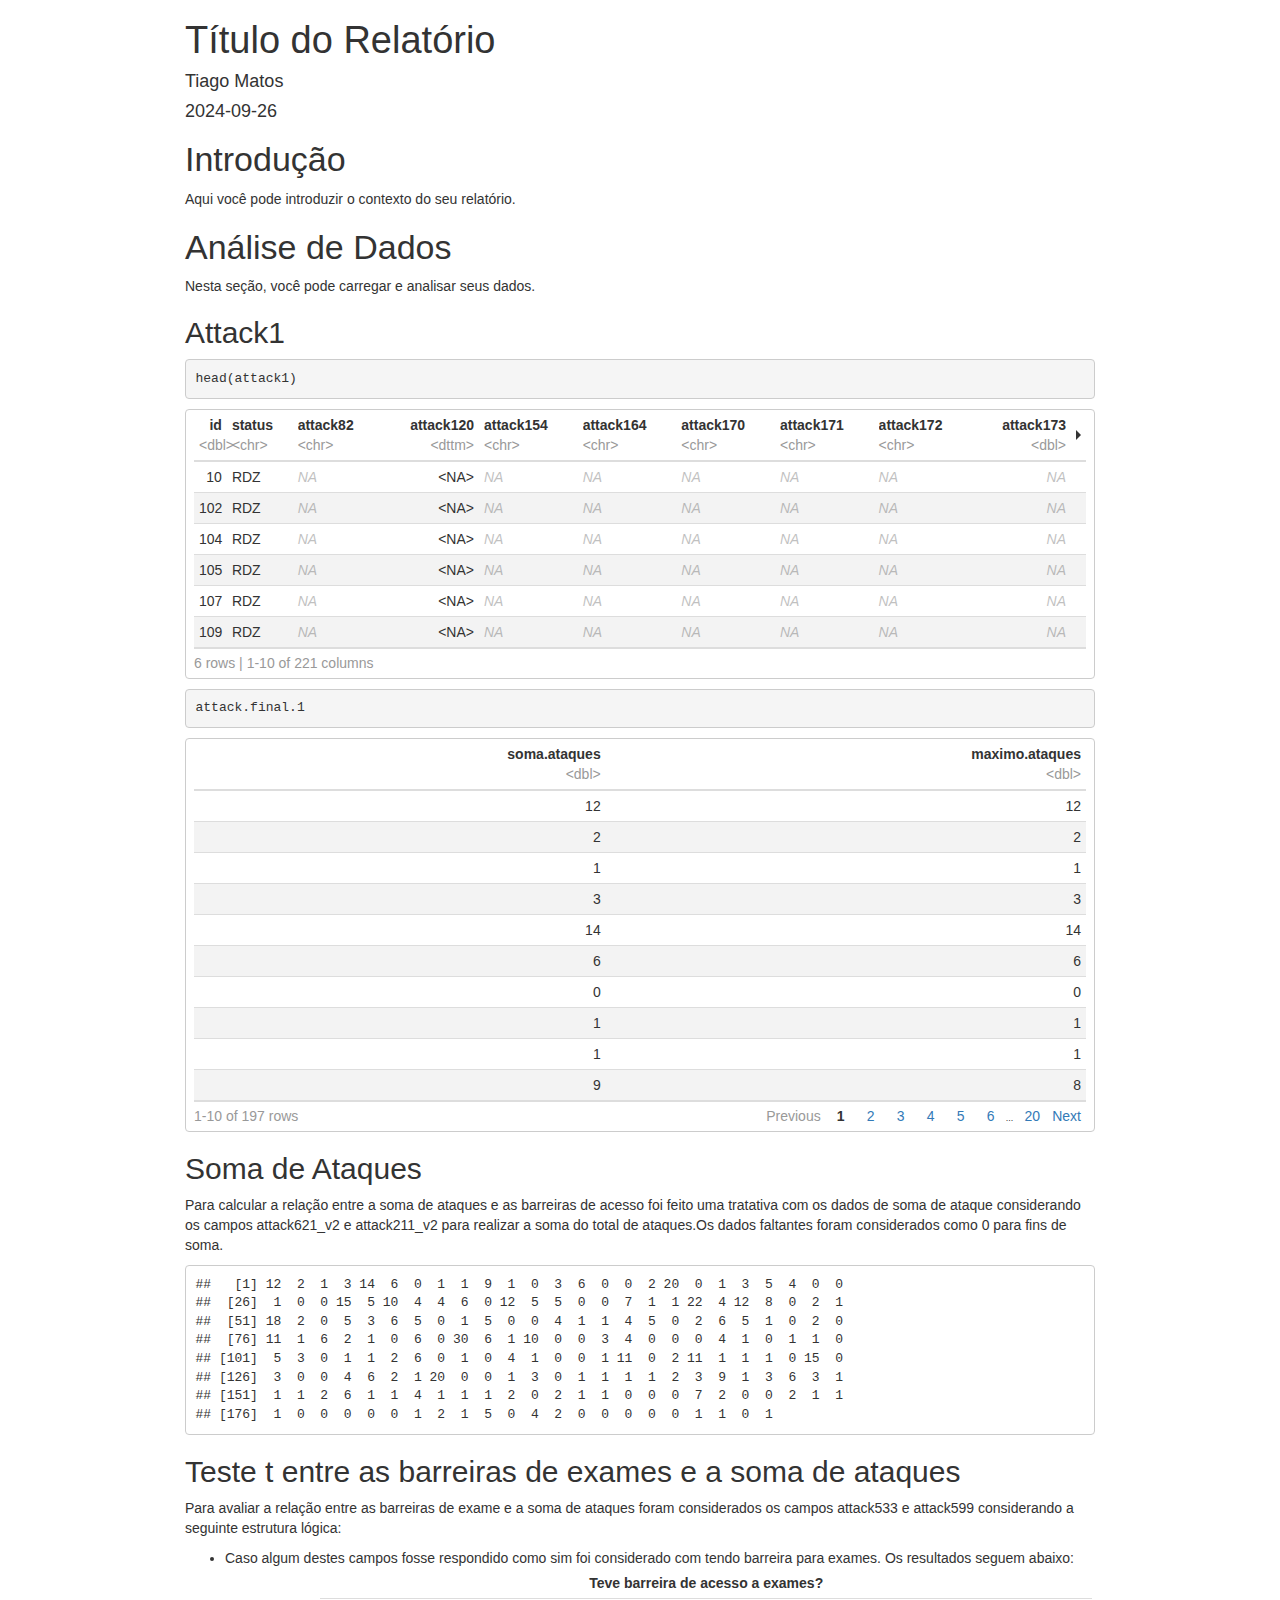
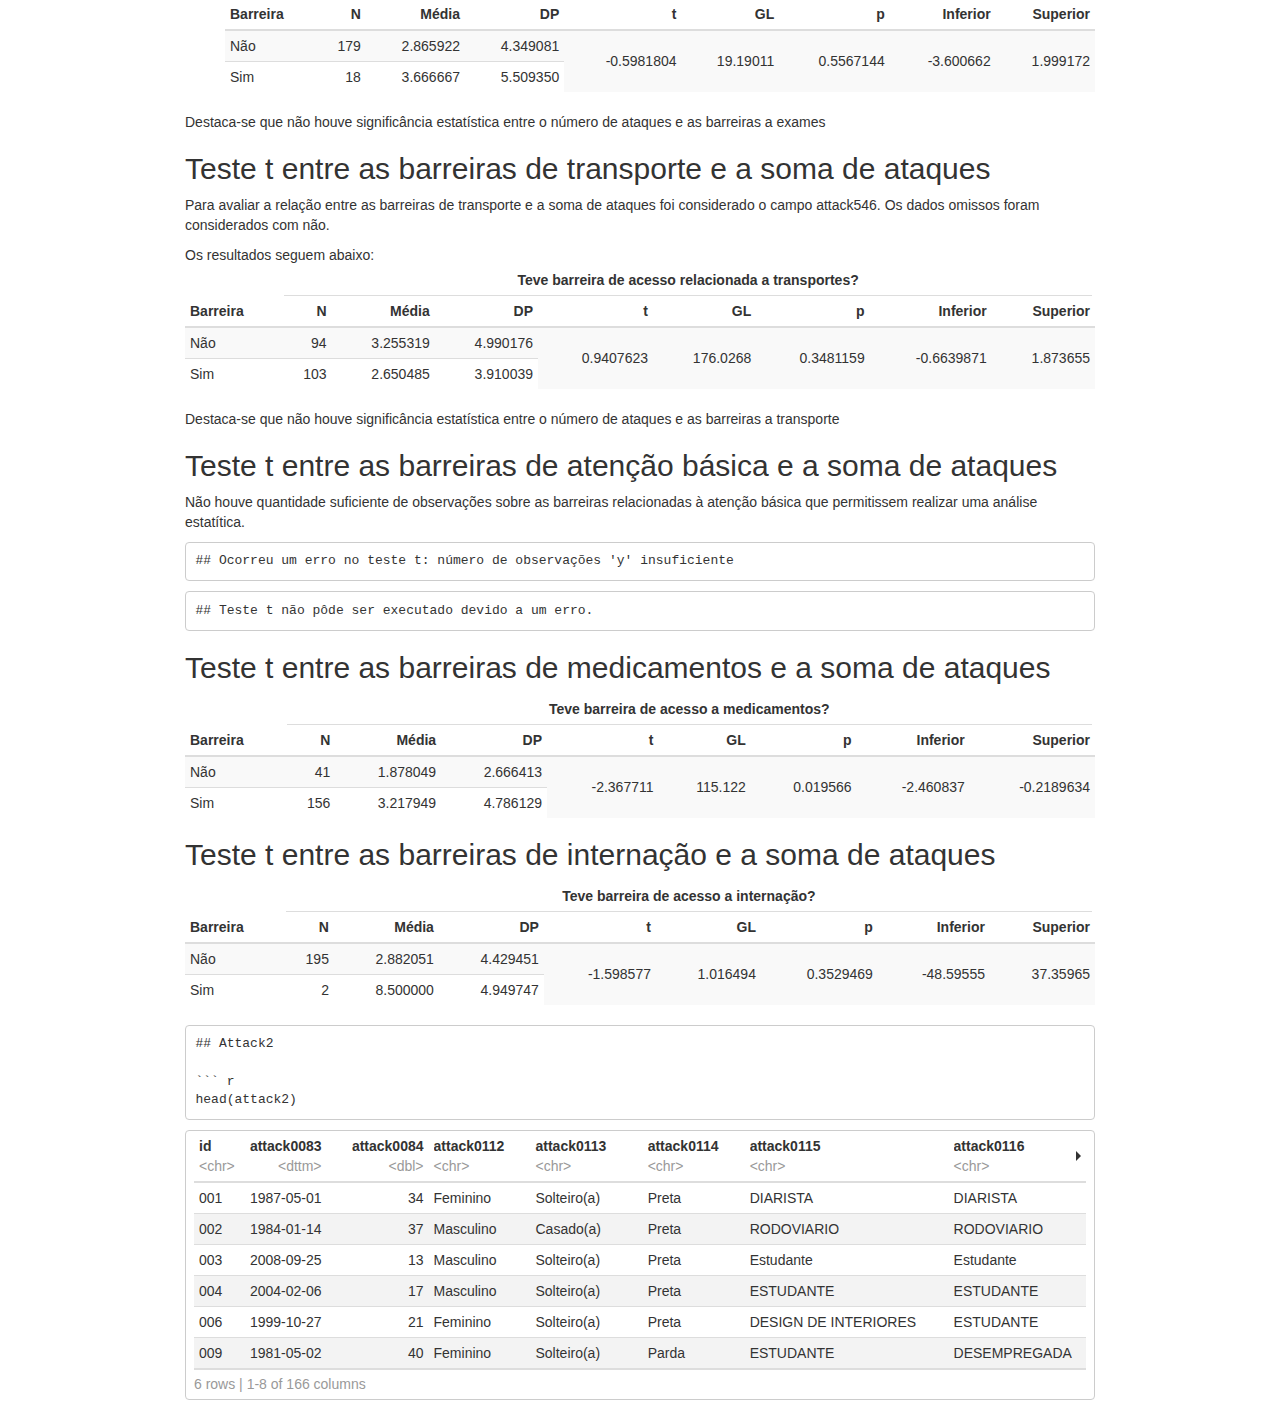
==== commit f2a771ee: "Ajustando os cálculos" ====
--- a/index.html
+++ b/index.html
@@ -11,7 +11,7 @@
 
 <meta name="author" content="Tiago Matos" />
 
-<meta name="date" content="2024-09-25" />
+<meta name="date" content="2024-09-26" />
 
 <title>Título do Relatório</title>
 
@@ -1847,7 +1847,7 @@
 
 <h1 class="title toc-ignore">Título do Relatório</h1>
 <h4 class="author">Tiago Matos</h4>
-<h4 class="date">2024-09-25</h4>
+<h4 class="date">2024-09-26</h4>
 
 </div>
 
@@ -2273,425 +2273,15 @@
 </tr>
 </tbody>
 </table>
-<pre><code>
-
-
-## Attack1
+<pre><code>## Attack2
 
 ``` r
-head(attack1)</code></pre>
+head(attack2)</code></pre>
 <div data-pagedtable="false">
 <script data-pagedtable-source type="application/json">
-{"columns":[{"label":["id"],"name":[1],"type":["dbl"],"align":["right"]},{"label":["status"],"name":[2],"type":["chr"],"align":["left"]},{"label":["attack82"],"name":[3],"type":["chr"],"align":["left"]},{"label":["attack120"],"name":[4],"type":["dttm"],"align":["right"]},{"label":["attack154"],"name":[5],"type":["chr"],"align":["left"]},{"label":["attack164"],"name":[6],"type":["chr"],"align":["left"]},{"label":["attack170"],"name":[7],"type":["chr"],"align":["left"]},{"label":["attack171"],"name":[8],"type":["chr"],"align":["left"]},{"label":["attack172"],"name":[9],"type":["chr"],"align":["left"]},{"label":["attack173"],"name":[10],"type":["dbl"],"align":["right"]},{"label":["attack174"],"name":[11],"type":["chr"],"align":["left"]},{"label":["attack175"],"name":[12],"type":["chr"],"align":["left"]},{"label":["attack176"],"name":[13],"type":["chr"],"align":["left"]},{"label":["attack177"],"name":[14],"type":["chr"],"align":["left"]},{"label":["attack178"],"name":[15],"type":["chr"],"align":["left"]},{"label":["attack179"],"name":[16],"type":["chr"],"align":["left"]},{"label":["attack180"],"name":[17],"type":["chr"],"align":["left"]},{"label":["attack181"],"name":[18],"type":["chr"],"align":["left"]},{"label":["attack182"],"name":[19],"type":["chr"],"align":["left"]},{"label":["attack183"],"name":[20],"type":["chr"],"align":["left"]},{"label":["attack184"],"name":[21],"type":["dbl"],"align":["right"]},{"label":["medasma"],"name":[22],"type":["chr"],"align":["left"]},{"label":["attack211"],"name":[23],"type":["dbl"],"align":["right"]},{"label":["attack212"],"name":[24],"type":["chr"],"align":["left"]},{"label":["attack213"],"name":[25],"type":["chr"],"align":["left"]},{"label":["attack214"],"name":[26],"type":["chr"],"align":["left"]},{"label":["attack215"],"name":[27],"type":["chr"],"align":["left"]},{"label":["attack216"],"name":[28],"type":["chr"],"align":["left"]},{"label":["attack217"],"name":[29],"type":["chr"],"align":["left"]},{"label":["attack218"],"name":[30],"type":["chr"],"align":["left"]},{"label":["attack219"],"name":[31],"type":["chr"],"align":["left"]},{"label":["avaliador22_v8"],"name":[32],"type":["chr"],"align":["left"]},{"label":["attack82_v2"],"name":[33],"type":["chr"],"align":["left"]},{"label":["attack83_v4"],"name":[34],"type":["dttm"],"align":["right"]},{"label":["attack331"],"name":[35],"type":["chr"],"align":["left"]},{"label":["attack551"],"name":[36],"type":["chr"],"align":["left"]},{"label":["attack939"],"name":[37],"type":["chr"],"align":["left"]},{"label":["attack171_v2"],"name":[38],"type":["chr"],"align":["left"]},{"label":["attack172_v2"],"name":[39],"type":["chr"],"align":["left"]},{"label":["attack173_v2"],"name":[40],"type":["chr"],"align":["left"]},{"label":["attack174_v2"],"name":[41],"type":["chr"],"align":["left"]},{"label":["attack175_v2"],"name":[42],"type":["chr"],"align":["left"]},{"label":["attack176_v2"],"name":[43],"type":["chr"],"align":["left"]},{"label":["attack177_v2"],"name":[44],"type":["chr"],"align":["left"]},{"label":["attack178_v2"],"name":[45],"type":["chr"],"align":["left"]},{"label":["attack179_v2"],"name":[46],"type":["chr"],"align":["left"]},{"label":["attack180_v2"],"name":[47],"type":["chr"],"align":["left"]},{"label":["attack181_v2"],"name":[48],"type":["chr"],"align":["left"]},{"label":["attack182_v2"],"name":[49],"type":["chr"],"align":["left"]},{"label":["attack183_v2"],"name":[50],"type":["chr"],"align":["left"]},{"label":["attack184_v2"],"name":[51],"type":["dbl"],"align":["right"]},{"label":["medasma_v2"],"name":[52],"type":["chr"],"align":["left"]},{"label":["attack211_v2"],"name":[53],"type":["dbl"],"align":["right"]},{"label":["attack212_v2"],"name":[54],"type":["chr"],"align":["left"]},{"label":["attack213_v2"],"name":[55],"type":["chr"],"align":["left"]},{"label":["attack214_v2"],"name":[56],"type":["chr"],"align":["left"]},{"label":["attack215_v2"],"name":[57],"type":["chr"],"align":["left"]},{"label":["attack216_v2"],"name":[58],"type":["chr"],"align":["left"]},{"label":["attack217_v2"],"name":[59],"type":["chr"],"align":["left"]},{"label":["attack218_v2"],"name":[60],"type":["chr"],"align":["left"]},{"label":["attack219_v2"],"name":[61],"type":["chr"],"align":["left"]},{"label":["attack83_v5"],"name":[62],"type":["dttm"],"align":["right"]},{"label":["attack83_v7"],"name":[63],"type":["chr"],"align":["left"]},{"label":["attack118_v5"],"name":[64],"type":["chr"],"align":["left"]},{"label":["attack174_v3"],"name":[65],"type":["chr"],"align":["left"]},{"label":["attack175_v3"],"name":[66],"type":["chr"],"align":["left"]},{"label":["attack176_v3"],"name":[67],"type":["chr"],"align":["left"]},{"label":["attack177_v3"],"name":[68],"type":["chr"],"align":["left"]},{"label":["attack178_v3"],"name":[69],"type":["chr"],"align":["left"]},{"label":["attack179_v3"],"name":[70],"type":["chr"],"align":["left"]},{"label":["attack180_v3"],"name":[71],"type":["chr"],"align":["left"]},{"label":["attack181_v3"],"name":[72],"type":["chr"],"align":["left"]},{"label":["attack182_v3"],"name":[73],"type":["chr"],"align":["left"]},{"label":["attack183_v3"],"name":[74],"type":["chr"],"align":["left"]},{"label":["attack184_v3"],"name":[75],"type":["dbl"],"align":["right"]},{"label":["medasma_v3"],"name":[76],"type":["chr"],"align":["left"]},{"label":["attack523___0"],"name":[77],"type":["chr"],"align":["left"]},{"label":["attack523___1"],"name":[78],"type":["chr"],"align":["left"]},{"label":["attack523___2"],"name":[79],"type":["chr"],"align":["left"]},{"label":["attack523___3"],"name":[80],"type":["chr"],"align":["left"]},{"label":["attack523___4"],"name":[81],"type":["chr"],"align":["left"]},{"label":["attack523___5"],"name":[82],"type":["chr"],"align":["left"]},{"label":["attack523___6"],"name":[83],"type":["chr"],"align":["left"]},{"label":["attack523___7"],"name":[84],"type":["chr"],"align":["left"]},{"label":["attack524"],"name":[85],"type":["chr"],"align":["left"]},{"label":["attack525___0"],"name":[86],"type":["chr"],"align":["left"]},{"label":["attack525___1"],"name":[87],"type":["chr"],"align":["left"]},{"label":["attack525___2"],"name":[88],"type":["chr"],"align":["left"]},{"label":["attack525___3"],"name":[89],"type":["chr"],"align":["left"]},{"label":["attack525___4"],"name":[90],"type":["chr"],"align":["left"]},{"label":["attack525___9"],"name":[91],"type":["chr"],"align":["left"]},{"label":["attack526"],"name":[92],"type":["chr"],"align":["left"]},{"label":["attack527"],"name":[93],"type":["chr"],"align":["left"]},{"label":["attack529"],"name":[94],"type":["chr"],"align":["left"]},{"label":["attack530"],"name":[95],"type":["chr"],"align":["left"]},{"label":["attack531"],"name":[96],"type":["chr"],"align":["left"]},{"label":["attack532"],"name":[97],"type":["chr"],"align":["left"]},{"label":["attack533"],"name":[98],"type":["chr"],"align":["left"]},{"label":["attack534"],"name":[99],"type":["chr"],"align":["left"]},{"label":["attack535"],"name":[100],"type":["chr"],"align":["left"]},{"label":["attack536"],"name":[101],"type":["dbl"],"align":["right"]},{"label":["attack537"],"name":[102],"type":["dbl"],"align":["right"]},{"label":["attack538"],"name":[103],"type":["chr"],"align":["left"]},{"label":["attack539"],"name":[104],"type":["chr"],"align":["left"]},{"label":["attack540"],"name":[105],"type":["chr"],"align":["left"]},{"label":["attack541___0"],"name":[106],"type":["chr"],"align":["left"]},{"label":["attack541___1"],"name":[107],"type":["chr"],"align":["left"]},{"label":["attack541___2"],"name":[108],"type":["chr"],"align":["left"]},{"label":["attack541___3"],"name":[109],"type":["chr"],"align":["left"]},{"label":["attack541___4"],"name":[110],"type":["chr"],"align":["left"]},{"label":["attack541___9"],"name":[111],"type":["chr"],"align":["left"]},{"label":["attack542"],"name":[112],"type":["chr"],"align":["left"]},{"label":["attack543"],"name":[113],"type":["chr"],"align":["left"]},{"label":["attack544"],"name":[114],"type":["chr"],"align":["left"]},{"label":["attack545"],"name":[115],"type":["dbl"],"align":["right"]},{"label":["attack546"],"name":[116],"type":["chr"],"align":["left"]},{"label":["attack547"],"name":[117],"type":["chr"],"align":["left"]},{"label":["attack548"],"name":[118],"type":["chr"],"align":["left"]},{"label":["attack549"],"name":[119],"type":["chr"],"align":["left"]},{"label":["attack560"],"name":[120],"type":["chr"],"align":["left"]},{"label":["attack561"],"name":[121],"type":["chr"],"align":["left"]},{"label":["attack562"],"name":[122],"type":["chr"],"align":["left"]},{"label":["attack563"],"name":[123],"type":["chr"],"align":["left"]},{"label":["attack564"],"name":[124],"type":["dbl"],"align":["right"]},{"label":["attack565"],"name":[125],"type":["chr"],"align":["left"]},{"label":["attack566"],"name":[126],"type":["chr"],"align":["left"]},{"label":["attack567"],"name":[127],"type":["dbl"],"align":["right"]},{"label":["attack568"],"name":[128],"type":["chr"],"align":["left"]},{"label":["attack569"],"name":[129],"type":["dbl"],"align":["right"]},{"label":["attack570"],"name":[130],"type":["chr"],"align":["left"]},{"label":["attack571"],"name":[131],"type":["chr"],"align":["left"]},{"label":["attack572"],"name":[132],"type":["chr"],"align":["left"]},{"label":["attack573"],"name":[133],"type":["dbl"],"align":["right"]},{"label":["attack574"],"name":[134],"type":["dbl"],"align":["right"]},{"label":["attack575"],"name":[135],"type":["chr"],"align":["left"]},{"label":["attack576"],"name":[136],"type":["chr"],"align":["left"]},{"label":["attack577"],"name":[137],"type":["chr"],"align":["left"]},{"label":["attack578"],"name":[138],"type":["chr"],"align":["left"]},{"label":["attack579"],"name":[139],"type":["chr"],"align":["left"]},{"label":["attack580"],"name":[140],"type":["chr"],"align":["left"]},{"label":["attack581"],"name":[141],"type":["chr"],"align":["left"]},{"label":["attack582"],"name":[142],"type":["chr"],"align":["left"]},{"label":["attack583"],"name":[143],"type":["dbl"],"align":["right"]},{"label":["attack584"],"name":[144],"type":["chr"],"align":["left"]},{"label":["attack585"],"name":[145],"type":["chr"],"align":["left"]},{"label":["attack586"],"name":[146],"type":["chr"],"align":["left"]},{"label":["attack587"],"name":[147],"type":["chr"],"align":["left"]},{"label":["attack588"],"name":[148],"type":["chr"],"align":["left"]},{"label":["attack589"],"name":[149],"type":["chr"],"align":["left"]},{"label":["attack590"],"name":[150],"type":["chr"],"align":["left"]},{"label":["attack591"],"name":[151],"type":["chr"],"align":["left"]},{"label":["attack592"],"name":[152],"type":["chr"],"align":["left"]},{"label":["attack593"],"name":[153],"type":["dbl"],"align":["right"]},{"label":["attack594"],"name":[154],"type":["chr"],"align":["left"]},{"label":["attack595"],"name":[155],"type":["chr"],"align":["left"]},{"label":["attack596"],"name":[156],"type":["chr"],"align":["left"]},{"label":["attack597"],"name":[157],"type":["dbl"],"align":["right"]},{"label":["attack598"],"name":[158],"type":["dbl"],"align":["right"]},{"label":["attack599"],"name":[159],"type":["chr"],"align":["left"]},{"label":["attack600"],"name":[160],"type":["dbl"],"align":["right"]},{"label":["attack601"],"name":[161],"type":["chr"],"align":["left"]},{"label":["attack602"],"name":[162],"type":["dbl"],"align":["right"]},{"label":["attack929"],"name":[163],"type":["chr"],"align":["left"]},{"label":["attack930"],"name":[164],"type":["dbl"],"align":["right"]},{"label":["attack604"],"name":[165],"type":["chr"],"align":["left"]},{"label":["attack889"],"name":[166],"type":["dttm"],"align":["right"]},{"label":["attack612"],"name":[167],"type":["chr"],"align":["left"]},{"label":["attack613"],"name":[168],"type":["chr"],"align":["left"]},{"label":["attack614"],"name":[169],"type":["chr"],"align":["left"]},{"label":["attack615"],"name":[170],"type":["chr"],"align":["left"]},{"label":["attack616"],"name":[171],"type":["dbl"],"align":["right"]},{"label":["attack617"],"name":[172],"type":["chr"],"align":["left"]},{"label":["attack621"],"name":[173],"type":["dbl"],"align":["right"]},{"label":["attack622"],"name":[174],"type":["dttm"],"align":["right"]},{"label":["attack623"],"name":[175],"type":["chr"],"align":["left"]},{"label":["attack624"],"name":[176],"type":["dttm"],"align":["right"]},{"label":["attack625"],"name":[177],"type":["chr"],"align":["left"]},{"label":["attack1110"],"name":[178],"type":["chr"],"align":["left"]},{"label":["attack1106"],"name":[179],"type":["dttm"],"align":["right"]},{"label":["attack626"],"name":[180],"type":["chr"],"align":["left"]},{"label":["attack627"],"name":[181],"type":["chr"],"align":["left"]},{"label":["attack1107"],"name":[182],"type":["chr"],"align":["left"]},{"label":["attack628"],"name":[183],"type":["chr"],"align":["left"]},{"label":["attack629"],"name":[184],"type":["chr"],"align":["left"]},{"label":["attack631"],"name":[185],"type":["chr"],"align":["left"]},{"label":["attack632"],"name":[186],"type":["chr"],"align":["left"]},{"label":["attack604_v2"],"name":[187],"type":["chr"],"align":["left"]},{"label":["attack946_v2"],"name":[188],"type":["dttm"],"align":["right"]},{"label":["attack889_v2"],"name":[189],"type":["dttm"],"align":["right"]},{"label":["attack612_v2"],"name":[190],"type":["chr"],"align":["left"]},{"label":["attack613_v2"],"name":[191],"type":["chr"],"align":["left"]},{"label":["attack614_v2"],"name":[192],"type":["chr"],"align":["left"]},{"label":["attack615_v2"],"name":[193],"type":["chr"],"align":["left"]},{"label":["attack616_v2"],"name":[194],"type":["dbl"],"align":["right"]},{"label":["attack617_v2"],"name":[195],"type":["chr"],"align":["left"]},{"label":["attack621_v2"],"name":[196],"type":["dbl"],"align":["right"]},{"label":["attack622_v2"],"name":[197],"type":["dttm"],"align":["right"]},{"label":["attack1109_v2"],"name":[198],"type":["chr"],"align":["left"]},{"label":["attack624_v2"],"name":[199],"type":["dttm"],"align":["right"]},{"label":["attack1110_v2"],"name":[200],"type":["chr"],"align":["left"]},{"label":["attack1106_v2"],"name":[201],"type":["dttm"],"align":["right"]},{"label":["attack1111_v2"],"name":[202],"type":["chr"],"align":["left"]},{"label":["attack627_v2"],"name":[203],"type":["chr"],"align":["left"]},{"label":["attack1112_v2"],"name":[204],"type":["chr"],"align":["left"]},{"label":["attack628_v2"],"name":[205],"type":["chr"],"align":["left"]},{"label":["attack631_v2"],"name":[206],"type":["chr"],"align":["left"]},{"label":["attack632_v2"],"name":[207],"type":["chr"],"align":["left"]},{"label":["attack605_v2"],"name":[208],"type":["chr"],"align":["left"]},{"label":["attack920_v2"],"name":[209],"type":["chr"],"align":["left"]},{"label":["avaliador15"],"name":[210],"type":["chr"],"align":["left"]},{"label":["attack653"],"name":[211],"type":["chr"],"align":["left"]},{"label":["attack654"],"name":[212],"type":["chr"],"align":["left"]},{"label":["attack655"],"name":[213],"type":["chr"],"align":["left"]},{"label":["attack656"],"name":[214],"type":["chr"],"align":["left"]},{"label":["attack657"],"name":[215],"type":["chr"],"align":["left"]},{"label":["attack658"],"name":[216],"type":["chr"],"align":["left"]},{"label":["attack659"],"name":[217],"type":["dbl"],"align":["right"]},{"label":["attack909"],"name":[218],"type":["dttm"],"align":["right"]},{"label":["attack911"],"name":[219],"type":["chr"],"align":["left"]},{"label":["attack912"],"name":[220],"type":["chr"],"align":["left"]},{"label":["attack916"],"name":[221],"type":["chr"],"align":["left"]}],"data":[{"1":"10","2":"RDZ","3":"NA","4":"<NA>","5":"NA","6":"NA","7":"NA","8":"NA","9":"NA","10":"NA","11":"NA","12":"NA","13":"NA","14":"NA","15":"NA","16":"NA","17":"NA","18":"NA","19":"NA","20":"NA","21":"NA","22":"NA","23":"NA","24":"NA","25":"NA","26":"NA","27":"NA","28":"NA","29":"NA","30":"NA","31":"NA","32":"Sim","33":"ESL","34":"2019-08-06","35":"Sim","36":"SAO JOAO DO CABRITO","37":"UPA Adroaldo Albergaria","38":"99","39":"Sim","40":"27","41":"Sim","42":"Sim","43":"Sim","44":"Sim","45":"Sim","46":"NA","47":"Sim","48":"Sim","49":"Sim","50":"Sim","51":"4","52":"Não","53":"12","54":"02/08/2019","55":"16","56":"0","57":"12","58":"NA","59":"12","60":"Não","61":"NA","62":"<NA>","63":"NA","64":"NA","65":"NA","66":"NA","67":"NA","68":"NA","69":"NA","70":"NA","71":"NA","72":"NA","73":"NA","74":"NA","75":"NA","76":"NA","77":"Sim","78":"Não","79":"Não","80":"Não","81":"Não","82":"Não","83":"Não","84":"Não","85":"Não","86":"Não","87":"Não","88":"Não","89":"Não","90":"Não","91":"Não","92":"NA","93":"NA","94":"NA","95":"Sim","96":"TESTE ALERGICO","97":"Privado","98":"NA","99":"NA","100":"Não","101":"NA","102":"NA","103":"NA","104":"Não","105":"NA","106":"Não","107":"Não","108":"Não","109":"Não","110":"Não","111":"Sim","112":"NA","113":"Táxi/Veículo de aplicativo","114":"00:20:00","115":"40","116":"Não","117":"4","118":"3","119":"600.00","120":"998.00","121":"998.00","122":"0.00","123":"99999.99","124":"99999.99","125":"99999.99","126":"Não","127":"NA","128":"Não","129":"NA","130":"Não","131":"NA","132":"Não","133":"NA","134":"NA","135":"Sim","136":"Sim","137":"3","138":"Não","139":"NA","140":"NA","141":"Não","142":"NA","143":"NA","144":"Sim","145":"2","146":"6","147":"1996.00","148":"Não","149":"NA","150":"NA","151":"Não","152":"NA","153":"NA","154":"SUS","155":"NA","156":"Não","157":"NA","158":"NA","159":"Não","160":"NA","161":"Sim","162":"33.33","163":"Sim","164":"80","165":"T1a","166":"2019-08-06","167":"Sim","168":"Sim","169":"Sim","170":"Sim","171":"4","172":"Não controlado - Soma 3 ou Soma 4","173":"4","174":"2019-08-02","175":"04","176":"2019-08-02","177":"00","178":"NA","179":"1920-01-01","180":"04","181":"NA","182":"04","183":"Não","184":"NA","185":"Não","186":"NA","187":"T6","188":"1976-10-14","189":"2021-02-08","190":"Não","191":"Não","192":"Não","193":"Sim","194":"1","195":"Parcialmente Controlado - Soma 1 ou Soma 2","196":"0","197":"1921-01-01","198":"00","199":"1921-01-01","200":"00","201":"1921-01-01","202":"00","203":"NA","204":"00","205":"Não","206":"Não","207":"NA","208":"Não","209":"NA","210":"Givaneide Lima","211":"Incapaz de dormir devido a asma","212":"Sintomas leves","213":"Muito limitado","214":"Muito pouca","215":"Sempre","216":"Nenhum (a)","217":"3.17","218":"2021-06-08","219":"Presencial","220":"VISITA EXTRA, RENOVACAO DA RECEITA","221":"Não"},{"1":"102","2":"RDZ","3":"NA","4":"<NA>","5":"NA","6":"NA","7":"NA","8":"NA","9":"NA","10":"NA","11":"NA","12":"NA","13":"NA","14":"NA","15":"NA","16":"NA","17":"NA","18":"NA","19":"NA","20":"NA","21":"NA","22":"NA","23":"NA","24":"NA","25":"NA","26":"NA","27":"NA","28":"NA","29":"NA","30":"NA","31":"NA","32":"Sim","33":"ESC","34":"2019-11-04","35":"Não","36":"UBS DO BARIRI","37":"UPA Paripe","38":"99","39":"Não","40":"NA","41":"Sim","42":"Sim","43":"Sim","44":"Sim","45":"Sim","46":"NA","47":"Sim","48":"Sim","49":"Sim","50":"Sim","51":"4","52":"Não","53":"2","54":"21.10.19","55":"3","56":"00","57":"03","58":"NA","59":"2","60":"Não","61":"NA","62":"<NA>","63":"NA","64":"NA","65":"NA","66":"NA","67":"NA","68":"NA","69":"NA","70":"NA","71":"NA","72":"NA","73":"NA","74":"NA","75":"NA","76":"NA","77":"Sim","78":"Não","79":"Não","80":"Não","81":"Não","82":"Não","83":"Não","84":"Não","85":"Não","86":"Não","87":"Não","88":"Não","89":"Não","90":"Não","91":"Não","92":"NA","93":"NA","94":"NA","95":"Não","96":"NA","97":"NA","98":"NA","99":"NA","100":"Sim","101":"2","102":"2","103":"Público","104":"Sim","105":"PREDNISONA 20 MG  SALBUTAMOL SPRAY  DEXCLORFENIRAMINA","106":"Não","107":"Sim","108":"Não","109":"Não","110":"Não","111":"Não","112":"NA","113":"Transporte público (ônibus/metrô)","114":"01:00:00","115":"12","116":"Sim","117":"3","118":"1","119":"600.00","120":"0.00","121":"0.00","122":"NA","123":"NA","124":"NA","125":"NA","126":"Não","127":"NA","128":"Não","129":"NA","130":"Sim","131":"REMÃ‰DIOS","132":"Não","133":"NA","134":"NA","135":"Sim","136":"Sim","137":"2","138":"Sim","139":"Sim","140":"14","141":"Não","142":"NA","143":"NA","144":"Não","145":"NA","146":"NA","147":"NA","148":"Sim","149":"2","150":"99999.99","151":"Não","152":"NA","153":"NA","154":"SUS","155":"NA","156":"Não","157":"NA","158":"NA","159":"Não","160":"NA","161":"Sim","162":"100.00","163":"Não","164":"NA","165":"T1a","166":"2019-11-04","167":"Sim","168":"Sim","169":"Sim","170":"Sim","171":"4","172":"Não controlado - Soma 3 ou Soma 4","173":"2","174":"2019-10-21","175":"02","176":"2019-10-21","177":"00","178":"NA","179":"1919-01-01","180":"03","181":"1 curso em casa por conta propria","182":"01","183":"Não","184":"NA","185":"Não","186":"NA","187":"T6","188":"1971-04-01","189":"2021-04-28","190":"Não","191":"Não","192":"Sim","193":"Não","194":"1","195":"Parcialmente Controlado - Soma 1 ou Soma 2","196":"0","197":"1921-01-01","198":"00","199":"1921-01-01","200":"00","201":"1921-01-01","202":"01","203":"NA","204":"00","205":"Não","206":"Não","207":"NA","208":"Não","209":"NA","210":"Givaneide Lima","211":"Poucas vezes","212":"Sintomas muito leves","213":"Moderadamente limitado","214":"Bastante","215":"Nunca","216":"5 - 8 bombadas/inalações na maioria dos dias","217":"2.17","218":"<NA>","219":"NA","220":"NA","221":"NA"},{"1":"104","2":"RDZ","3":"NA","4":"<NA>","5":"NA","6":"NA","7":"NA","8":"NA","9":"NA","10":"NA","11":"NA","12":"NA","13":"NA","14":"NA","15":"NA","16":"NA","17":"NA","18":"NA","19":"NA","20":"NA","21":"NA","22":"NA","23":"NA","24":"NA","25":"NA","26":"NA","27":"NA","28":"NA","29":"NA","30":"NA","31":"NA","32":"Sim","33":"CCES","34":"2019-10-30","35":"Não","36":"UBS Bariri","37":"UPA Adroaldo Albergaria","38":"25","39":"Sim","40":"25","41":"Sim","42":"Sim","43":"Sim","44":"Sim","45":"Sim","46":"nebulizaÃ§Ã£o na UPA com melhora, mas nÃ£o sabe a dose das medicaÃ§Ãµes","47":"Sim","48":"Sim","49":"Sim","50":"Sim","51":"4","52":"Sim","53":"1","54":"24-10-2019","55":"4","56":"0","57":"1","58":"prednisona 20 mg dia hÃ¡ 03 dias","59":"1","60":"Não","61":"NA","62":"<NA>","63":"NA","64":"NA","65":"NA","66":"NA","67":"NA","68":"NA","69":"NA","70":"NA","71":"NA","72":"NA","73":"NA","74":"NA","75":"NA","76":"NA","77":"Sim","78":"Não","79":"Não","80":"Não","81":"Não","82":"Não","83":"Não","84":"Não","85":"Não","86":"Não","87":"Não","88":"Não","89":"Não","90":"Não","91":"Não","92":"NA","93":"NA","94":"NA","95":"Sim","96":"RAIOX","97":"Público","98":"Não","99":"NA","100":"Não","101":"NA","102":"NA","103":"NA","104":"Sim","105":"AEROLIN","106":"Não","107":"Sim","108":"Não","109":"Não","110":"Não","111":"Não","112":"NA","113":"Transporte público (ônibus/metrô)","114":"00:20:00","115":"20","116":"Sim","117":"4","118":"2","119":"530","120":"120","121":"0.00","122":"0.00","123":"NA","124":"NA","125":"NA","126":"Não","127":"NA","128":"Não","129":"NA","130":"Sim","131":"ALIMENTOS","132":"Não","133":"NA","134":"NA","135":"Não","136":"NA","137":"NA","138":"Não","139":"NA","140":"NA","141":"Não","142":"NA","143":"NA","144":"Sim","145":"1","146":"4","147":"300","148":"Sim","149":"15","150":"0","151":"Sim","152":"1","153":"40","154":"SUS","155":"NA","156":"Não","157":"NA","158":"NA","159":"Não","160":"NA","161":"Sim","162":"25.00","163":"Não","164":"NA","165":"T1a","166":"2019-10-30","167":"Sim","168":"Sim","169":"Sim","170":"Sim","171":"4","172":"Não controlado - Soma 3 ou Soma 4","173":"2","174":"2019-10-22","175":"02","176":"2019-10-22","177":"00","178":"NA","179":"1919-01-01","180":"02","181":"NA","182":"02","183":"Não","184":"NA","185":"Não","186":"NA","187":"T6","188":"1982-05-19","189":"2021-04-22","190":"Sim","191":"Sim","192":"Sim","193":"Sim","194":"4","195":"Não controlado - Soma 3 ou Soma 4","196":"0","197":"1921-01-01","198":"00","199":"1921-01-01","200":"00","201":"1921-01-01","202":"01","203":"NA","204":"00","205":"Não","206":"Não","207":"NA","208":"Não","209":"NA","210":"Givaneide Lima","211":"Várias vezes","212":"Sintomas muito graves","213":"Totalmente limitado","214":"Bastante","215":"Algum tempo","216":"3 - 4 bombadas/inalações na maioria dos dias","217":"4.00","218":"2021-04-27","219":"Telefone (gravar ligação)","220":"Pedido de apoio financeiro","221":"Não"},{"1":"105","2":"RDZ","3":"NA","4":"<NA>","5":"NA","6":"NA","7":"NA","8":"NA","9":"NA","10":"NA","11":"NA","12":"NA","13":"NA","14":"NA","15":"NA","16":"NA","17":"NA","18":"NA","19":"NA","20":"NA","21":"NA","22":"NA","23":"NA","24":"NA","25":"NA","26":"NA","27":"NA","28":"NA","29":"NA","30":"NA","31":"NA","32":"Sim","33":"ROR","34":"2019-11-06","35":"Sim","36":"UBS BARIRI","37":"UPA Paripe","38":"1","39":"Sim","40":"30","41":"Sim","42":"Sim","43":"Sim","44":"Sim","45":"Sim","46":"foraseq 12/400 mcg 12-12 h, nebulizaÃ§Ã£o e corticoide venosa nas crises, na UPA.","47":"Sim","48":"Não","49":"Sim","50":"Não","51":"2","52":"Sim","53":"3","54":"23-10-2019","55":"3","56":"0","57":"3","58":"pneumonia em 2018, fez uso de antibiÃ³tico, nÃ£o lembra o nome","59":"3","60":"Não","61":"NA","62":"<NA>","63":"NA","64":"NA","65":"NA","66":"NA","67":"NA","68":"NA","69":"NA","70":"NA","71":"NA","72":"NA","73":"NA","74":"NA","75":"NA","76":"NA","77":"Sim","78":"Não","79":"Não","80":"Não","81":"Não","82":"Não","83":"Não","84":"Não","85":"Não","86":"Não","87":"Não","88":"Não","89":"Não","90":"Não","91":"Não","92":"NA","93":"NA","94":"NA","95":"Não","96":"NA","97":"NA","98":"NA","99":"NA","100":"Não","101":"NA","102":"NA","103":"NA","104":"Sim","105":"FORASEQ","106":"Não","107":"Sim","108":"Não","109":"Não","110":"Não","111":"Não","112":"NA","113":"Táxi/Veículo de aplicativo","114":"00:20:00","115":"20","116":"Sim","117":"5","118":"1","119":"600","120":"998","121":"0.00","122":"0.00","123":"0.00","124":"NA","125":"NA","126":"Não","127":"NA","128":"Sim","129":"30","130":"Não","131":"NA","132":"Não","133":"NA","134":"NA","135":"Não","136":"NA","137":"NA","138":"Não","139":"NA","140":"NA","141":"Não","142":"NA","143":"NA","144":"Sim","145":"1","146":"1","147":"998","148":"Não","149":"NA","150":"NA","151":"Não","152":"NA","153":"NA","154":"SUS","155":"NA","156":"Não","157":"NA","158":"NA","159":"Não","160":"NA","161":"Sim","162":"70.00","163":"Não","164":"NA","165":"T1a","166":"2019-11-06","167":"Não","168":"Sim","169":"Não","170":"Não","171":"1","172":"Parcialmente Controlado - Soma 1 ou Soma 2","173":"1","174":"2019-10-15","175":"01","176":"2019-10-15","177":"00","178":"NA","179":"1919-01-01","180":"02","181":"NA","182":"01","183":"Não","184":"NA","185":"Não","186":"NA","187":"T6","188":"1981-01-04","189":"2021-05-06","190":"Não","191":"Não","192":"Não","193":"Não","194":"0","195":"Controlado - soma zero","196":"0","197":"1921-01-01","198":"00","199":"1921-01-01","200":"00","201":"1921-01-01","202":"00","203":"NA","204":"00","205":"Não","206":"Sim","207":"Ansiedade","208":"Não","209":"NA","210":"Givaneide Lima","211":"Poucas vezes","212":"Sintomas moderados","213":"Moderadamente limitado","214":"Moderada","215":"Pouco tempo","216":"1 - 2 bombadas/inalações na maioria dos dias","217":"2.33","218":"<NA>","219":"NA","220":"NA","221":"NA"},{"1":"107","2":"RDZ","3":"NA","4":"<NA>","5":"NA","6":"NA","7":"NA","8":"NA","9":"NA","10":"NA","11":"NA","12":"NA","13":"NA","14":"NA","15":"NA","16":"NA","17":"NA","18":"NA","19":"NA","20":"NA","21":"NA","22":"NA","23":"NA","24":"NA","25":"NA","26":"NA","27":"NA","28":"NA","29":"NA","30":"NA","31":"NA","32":"Sim","33":"VSR","34":"2019-11-06","35":"Não","36":"UBS DE PARIPE","37":"UPA Paripe","38":"7","39":"Sim","40":"7","41":"Sim","42":"Sim","43":"Sim","44":"Sim","45":"Sim","46":"melhora com uso de nebulizaÃ§Ã£o e broncodilatador","47":"Sim","48":"Sim","49":"Sim","50":"Sim","51":"4","52":"Sim","53":"14","54":"25-10-2019","55":"15","56":"0","57":"14","58":"40 mg dia por 1 dia","59":"0","60":"NA","61":"NA","62":"<NA>","63":"NA","64":"NA","65":"NA","66":"NA","67":"NA","68":"NA","69":"NA","70":"NA","71":"NA","72":"NA","73":"NA","74":"NA","75":"NA","76":"NA","77":"Sim","78":"Não","79":"Não","80":"Não","81":"Não","82":"Não","83":"Não","84":"Não","85":"Não","86":"Não","87":"Não","88":"Não","89":"Não","90":"Não","91":"Não","92":"NA","93":"NA","94":"NA","95":"Sim","96":"RAIOX","97":"Público","98":"Não","99":"NA","100":"Não","101":"NA","102":"NA","103":"NA","104":"Sim","105":"AEROLIN","106":"Não","107":"Não","108":"Não","109":"Sim","110":"Não","111":"Não","112":"NA","113":"Táxi/Veículo de aplicativo","114":"00:15:00","115":"30","116":"Sim","117":"1","118":"1","119":"998","120":"NA","121":"NA","122":"NA","123":"NA","124":"NA","125":"NA","126":"Sim","127":"400","128":"Não","129":"NA","130":"Não","131":"NA","132":"Não","133":"NA","134":"NA","135":"Sim","136":"Sim","137":"15","138":"Não","139":"NA","140":"NA","141":"Não","142":"NA","143":"NA","144":"Não","145":"NA","146":"NA","147":"NA","148":"Não","149":"NA","150":"NA","151":"Não","152":"NA","153":"NA","154":"SUS","155":"NA","156":"Não","157":"NA","158":"NA","159":"Não","160":"NA","161":"Sim","162":"95.00","163":"Não","164":"NA","165":"T1a","166":"2019-11-06","167":"Sim","168":"Sim","169":"Sim","170":"Sim","171":"4","172":"Não controlado - Soma 3 ou Soma 4","173":"15","174":"2019-10-25","175":"15","176":"2019-10-25","177":"00","178":"NA","179":"1919-01-01","180":"05","181":"NA","182":"00","183":"Não","184":"NA","185":"Sim","186":"Alergia a lactose","187":"T6","188":"1974-06-13","189":"2021-04-29","190":"Não","191":"Não","192":"Não","193":"Sim","194":"1","195":"Parcialmente Controlado - Soma 1 ou Soma 2","196":"0","197":"1921-01-01","198":"00","199":"1921-01-01","200":"00","201":"1921-01-01","202":"00","203":"NA","204":"00","205":"Não","206":"Sim","207":"Dores no abdomen","208":"Não","209":"NA","210":"Givaneide Lima","211":"Muitas vezes","212":"Sintomas muito graves","213":"Totalmente limitado","214":"Bastante","215":"Bastante tempo","216":"Mais que 16 bombadas/inalações na maioria dos dias","217":"5.00","218":"2019-11-20","219":"Presencial","220":"PACIENTE INFORMOU TER SIDO CONTACTADA PELA EQUIPE PARA TRAZER AMOSTRAS DE FEZES, ENTRETANTO NÃƒO HÃ\\u0081 NENHUM REGISTRO, NEM OS MEMBROS DA EQUIPE AFIRMARAM TER REALIZADO ESSA LIGAÃ‡ÃƒO. FOI RECEBIDA A AMOSTRA E ENVIADO PARA O LABORATÃ“RIO.","221":"Não"},{"1":"109","2":"RDZ","3":"NA","4":"<NA>","5":"NA","6":"NA","7":"NA","8":"NA","9":"NA","10":"NA","11":"NA","12":"NA","13":"NA","14":"NA","15":"NA","16":"NA","17":"NA","18":"NA","19":"NA","20":"NA","21":"NA","22":"NA","23":"NA","24":"NA","25":"NA","26":"NA","27":"NA","28":"NA","29":"NA","30":"NA","31":"NA","32":"Sim","33":"GPB","34":"2019-12-06","35":"Não","36":"UBS PARIPE","37":"UPA Paripe","38":"7","39":"Sim","40":"7","41":"Sim","42":"Sim","43":"Sim","44":"Sim","45":"Sim","46":"faz uso de berotec em nebulizaÃ§Ã£o + corticoide sistÃªmico venoso na UPA, nas crises, com boa resposta clÃ­nica.","47":"Sim","48":"Sim","49":"Sim","50":"Sim","51":"4","52":"Sim","53":"6","54":"26-11-2019","55":"6","56":"0","57":"6","58":"faz uso de prednisona 40 mg dia por 3 dias nas exarcerbaÃ§Ãµes, orientado na UPA","59":"6","60":"Não","61":"NA","62":"<NA>","63":"NA","64":"NA","65":"NA","66":"NA","67":"NA","68":"NA","69":"NA","70":"NA","71":"NA","72":"NA","73":"NA","74":"NA","75":"NA","76":"NA","77":"Sim","78":"Não","79":"Não","80":"Não","81":"Não","82":"Não","83":"Não","84":"Não","85":"Não","86":"Não","87":"Não","88":"Não","89":"Não","90":"Não","91":"Não","92":"NA","93":"NA","94":"NA","95":"Não","96":"NA","97":"NA","98":"NA","99":"NA","100":"Não","101":"NA","102":"NA","103":"NA","104":"Sim","105":"BEROTEC","106":"Não","107":"Sim","108":"Não","109":"Não","110":"Não","111":"Não","112":"NA","113":"Caminhando","114":"00:20:00","115":"0","116":"Não","117":"6","118":"1","119":"0","120":"120.00","121":"0","122":"0","123":"0","124":"0.00","125":"NA","126":"Sim","127":"100","128":"Não","129":"NA","130":"Não","131":"NA","132":"Não","133":"NA","134":"NA","135":"Não","136":"NA","137":"NA","138":"Não","139":"NA","140":"NA","141":"Não","142":"NA","143":"NA","144":"Sim","145":"1","146":"4","147":"120.00","148":"Sim","149":"1","150":"0","151":"Não","152":"NA","153":"NA","154":"SUS","155":"NA","156":"Não","157":"NA","158":"NA","159":"Não","160":"NA","161":"Sim","162":"250.00","163":"Não","164":"NA","165":"T1a","166":"2019-12-06","167":"Sim","168":"Sim","169":"Sim","170":"Sim","171":"4","172":"Não controlado - Soma 3 ou Soma 4","173":"6","174":"2019-11-26","175":"06","176":"2019-11-26","177":"00","178":"NA","179":"1919-01-01","180":"07","181":"NA","182":"06","183":"Não","184":"NA","185":"Não","186":"NA","187":"T6","188":"1985-01-15","189":"2021-06-02","190":"Sim","191":"Sim","192":"Sim","193":"Sim","194":"4","195":"Não controlado - Soma 3 ou Soma 4","196":"0","197":"1921-01-01","198":"00","199":"1921-01-01","200":"00","201":"1921-01-01","202":"88","203":"Prednisona 20mg","204":"00","205":"Não","206":"Não","207":"NA","208":"Não","209":"NA","210":"Givaneide Lima","211":"Várias vezes","212":"Sintomas leves","213":"Totalmente limitado","214":"Bastante","215":"Quase sempre","216":"Mais que 16 bombadas/inalações na maioria dos dias","217":"4.33","218":"2019-12-28","219":"Telefone (gravar ligação)","220":"PACIENTE ENTRA EM CONTATO VIA WHATSAPP PARA INFORMAR SEU NUMERO DE TELEFONE. REGISTRO NO ESPAÃ‡O ACIMA.","221":"Não"}],"options":{"columns":{"min":{},"max":[10]},"rows":{"min":[10],"max":[10]},"pages":{}}}
+{"columns":[{"label":["id"],"name":[1],"type":["chr"],"align":["left"]},{"label":["attack0083"],"name":[2],"type":["dttm"],"align":["right"]},{"label":["attack0084"],"name":[3],"type":["dbl"],"align":["right"]},{"label":["attack0112"],"name":[4],"type":["chr"],"align":["left"]},{"label":["attack0113"],"name":[5],"type":["chr"],"align":["left"]},{"label":["attack0114"],"name":[6],"type":["chr"],"align":["left"]},{"label":["attack0115"],"name":[7],"type":["chr"],"align":["left"]},{"label":["attack0116"],"name":[8],"type":["chr"],"align":["left"]},{"label":["attack0117"],"name":[9],"type":["chr"],"align":["left"]},{"label":["attack0118"],"name":[10],"type":["chr"],"align":["left"]},{"label":["attack0121"],"name":[11],"type":["chr"],"align":["left"]},{"label":["attack0122"],"name":[12],"type":["dbl"],"align":["right"]},{"label":["attack0123"],"name":[13],"type":["chr"],"align":["left"]},{"label":["attack0124"],"name":[14],"type":["chr"],"align":["left"]},{"label":["attack0125"],"name":[15],"type":["chr"],"align":["left"]},{"label":["attack0126"],"name":[16],"type":["chr"],"align":["left"]},{"label":["attack0127"],"name":[17],"type":["chr"],"align":["left"]},{"label":["attack0128"],"name":[18],"type":["chr"],"align":["left"]},{"label":["attack0129"],"name":[19],"type":["chr"],"align":["left"]},{"label":["attack0130"],"name":[20],"type":["dttm"],"align":["right"]},{"label":["attack0133"],"name":[21],"type":["chr"],"align":["left"]},{"label":["attack0134"],"name":[22],"type":["chr"],"align":["left"]},{"label":["attack0135"],"name":[23],"type":["chr"],"align":["left"]},{"label":["attack0136"],"name":[24],"type":["chr"],"align":["left"]},{"label":["attack0665"],"name":[25],"type":["chr"],"align":["left"]},{"label":["attack0666"],"name":[26],"type":["chr"],"align":["left"]},{"label":["attack0667"],"name":[27],"type":["chr"],"align":["left"]},{"label":["attack0668"],"name":[28],"type":["chr"],"align":["left"]},{"label":["attack0669"],"name":[29],"type":["chr"],"align":["left"]},{"label":["attack0670"],"name":[30],"type":["chr"],"align":["left"]},{"label":["attack0138"],"name":[31],"type":["chr"],"align":["left"]},{"label":["attack0154"],"name":[32],"type":["chr"],"align":["left"]},{"label":["attack0557___0"],"name":[33],"type":["chr"],"align":["left"]},{"label":["attack0557___1"],"name":[34],"type":["chr"],"align":["left"]},{"label":["attack0557___2"],"name":[35],"type":["chr"],"align":["left"]},{"label":["attack0557___3"],"name":[36],"type":["chr"],"align":["left"]},{"label":["attack0155"],"name":[37],"type":["chr"],"align":["left"]},{"label":["attack0156"],"name":[38],"type":["chr"],"align":["left"]},{"label":["attack0157"],"name":[39],"type":["chr"],"align":["left"]},{"label":["attack0158"],"name":[40],"type":["chr"],"align":["left"]},{"label":["attack0159"],"name":[41],"type":["chr"],"align":["left"]},{"label":["attack0160"],"name":[42],"type":["chr"],"align":["left"]},{"label":["attack0161"],"name":[43],"type":["chr"],"align":["left"]},{"label":["attack0162"],"name":[44],"type":["chr"],"align":["left"]},{"label":["attack0163"],"name":[45],"type":["chr"],"align":["left"]},{"label":["attack0164"],"name":[46],"type":["chr"],"align":["left"]},{"label":["attack0165"],"name":[47],"type":["chr"],"align":["left"]},{"label":["attack0166"],"name":[48],"type":["chr"],"align":["left"]},{"label":["attack0167"],"name":[49],"type":["chr"],"align":["left"]},{"label":["attack0168"],"name":[50],"type":["chr"],"align":["left"]},{"label":["attack0169"],"name":[51],"type":["chr"],"align":["left"]},{"label":["attack0170"],"name":[52],"type":["chr"],"align":["left"]},{"label":["attack0171"],"name":[53],"type":["dbl"],"align":["right"]},{"label":["controle_gina2021"],"name":[54],"type":["chr"],"align":["left"]},{"label":["attack0173"],"name":[55],"type":["chr"],"align":["left"]},{"label":["attack0174"],"name":[56],"type":["chr"],"align":["left"]},{"label":["attack0573"],"name":[57],"type":["chr"],"align":["left"]},{"label":["attack0175"],"name":[58],"type":["dttm"],"align":["right"]},{"label":["attack0176"],"name":[59],"type":["chr"],"align":["left"]},{"label":["attack0177"],"name":[60],"type":["chr"],"align":["left"]},{"label":["attack0574"],"name":[61],"type":["chr"],"align":["left"]},{"label":["attack0178"],"name":[62],"type":["dttm"],"align":["right"]},{"label":["attack0185"],"name":[63],"type":["chr"],"align":["left"]},{"label":["attack0186"],"name":[64],"type":["chr"],"align":["left"]},{"label":["attack0187"],"name":[65],"type":["chr"],"align":["left"]},{"label":["attack0188"],"name":[66],"type":["chr"],"align":["left"]},{"label":["attack0189"],"name":[67],"type":["chr"],"align":["left"]},{"label":["attack0190"],"name":[68],"type":["chr"],"align":["left"]},{"label":["attack0191"],"name":[69],"type":["chr"],"align":["left"]},{"label":["attack0639___0"],"name":[70],"type":["chr"],"align":["left"]},{"label":["attack0639___1"],"name":[71],"type":["chr"],"align":["left"]},{"label":["attack0639___2"],"name":[72],"type":["chr"],"align":["left"]},{"label":["attack0639___3"],"name":[73],"type":["chr"],"align":["left"]},{"label":["attack0639___4"],"name":[74],"type":["chr"],"align":["left"]},{"label":["attack0639___5"],"name":[75],"type":["chr"],"align":["left"]},{"label":["attack0639___6"],"name":[76],"type":["chr"],"align":["left"]},{"label":["attack0639___7"],"name":[77],"type":["chr"],"align":["left"]},{"label":["attack0640"],"name":[78],"type":["chr"],"align":["left"]},{"label":["attack0641___0"],"name":[79],"type":["chr"],"align":["left"]},{"label":["attack0641___1"],"name":[80],"type":["chr"],"align":["left"]},{"label":["attack0641___2"],"name":[81],"type":["chr"],"align":["left"]},{"label":["attack0641___3"],"name":[82],"type":["chr"],"align":["left"]},{"label":["attack0641___4"],"name":[83],"type":["chr"],"align":["left"]},{"label":["attack0644"],"name":[84],"type":["chr"],"align":["left"]},{"label":["attack0646"],"name":[85],"type":["chr"],"align":["left"]},{"label":["attack0647"],"name":[86],"type":["chr"],"align":["left"]},{"label":["exames_sim"],"name":[87],"type":["chr"],"align":["left"]},{"label":["attack0648"],"name":[88],"type":["chr"],"align":["left"]},{"label":["attack0649"],"name":[89],"type":["chr"],"align":["left"]},{"label":["attack0650"],"name":[90],"type":["dbl"],"align":["right"]},{"label":["attack0651"],"name":[91],"type":["chr"],"align":["left"]},{"label":["attack0652"],"name":[92],"type":["chr"],"align":["left"]},{"label":["attack0653"],"name":[93],"type":["chr"],"align":["left"]},{"label":["attack0654___0"],"name":[94],"type":["chr"],"align":["left"]},{"label":["attack0654___1"],"name":[95],"type":["chr"],"align":["left"]},{"label":["attack0655"],"name":[96],"type":["chr"],"align":["left"]},{"label":["attack0656"],"name":[97],"type":["chr"],"align":["left"]},{"label":["attack0657___0"],"name":[98],"type":["chr"],"align":["left"]},{"label":["attack0657___1"],"name":[99],"type":["chr"],"align":["left"]},{"label":["attack0657___2"],"name":[100],"type":["chr"],"align":["left"]},{"label":["attack0657___3"],"name":[101],"type":["chr"],"align":["left"]},{"label":["attack0657___4"],"name":[102],"type":["chr"],"align":["left"]},{"label":["attack0681"],"name":[103],"type":["chr"],"align":["left"]},{"label":["attack0682___0"],"name":[104],"type":["chr"],"align":["left"]},{"label":["attack0682___1"],"name":[105],"type":["chr"],"align":["left"]},{"label":["attack0682___2"],"name":[106],"type":["chr"],"align":["left"]},{"label":["attack0682___3"],"name":[107],"type":["chr"],"align":["left"]},{"label":["attack0682___4"],"name":[108],"type":["chr"],"align":["left"]},{"label":["attack0682___5"],"name":[109],"type":["chr"],"align":["left"]},{"label":["attack0682___6"],"name":[110],"type":["chr"],"align":["left"]},{"label":["attack0682___7"],"name":[111],"type":["chr"],"align":["left"]},{"label":["attack0682___8"],"name":[112],"type":["chr"],"align":["left"]},{"label":["attack0658"],"name":[113],"type":["chr"],"align":["left"]},{"label":["attack0659"],"name":[114],"type":["chr"],"align":["left"]},{"label":["attack0660"],"name":[115],"type":["chr"],"align":["left"]},{"label":["attack0661"],"name":[116],"type":["dbl"],"align":["right"]},{"label":["attack0662"],"name":[117],"type":["chr"],"align":["left"]},{"label":["attack1043"],"name":[118],"type":["chr"],"align":["left"]},{"label":["num_ataques"],"name":[119],"type":["chr"],"align":["left"]},{"label":["attack1044"],"name":[120],"type":["chr"],"align":["left"]},{"label":["attack1045"],"name":[121],"type":["chr"],"align":["left"]},{"label":["attack1046"],"name":[122],"type":["dttm"],"align":["right"]},{"label":["attack1144"],"name":[123],"type":["dttm"],"align":["right"]},{"label":["attack1047"],"name":[124],"type":["chr"],"align":["left"]},{"label":["num_crises"],"name":[125],"type":["chr"],"align":["left"]},{"label":["attack1048"],"name":[126],"type":["chr"],"align":["left"]},{"label":["attack1049"],"name":[127],"type":["chr"],"align":["left"]},{"label":["attack1050"],"name":[128],"type":["dttm"],"align":["right"]},{"label":["attack1145"],"name":[129],"type":["dttm"],"align":["right"]},{"label":["attack1057"],"name":[130],"type":["chr"],"align":["left"]},{"label":["attack1058"],"name":[131],"type":["chr"],"align":["left"]},{"label":["attack1059"],"name":[132],"type":["chr"],"align":["left"]},{"label":["attack1061"],"name":[133],"type":["chr"],"align":["left"]},{"label":["attack1062"],"name":[134],"type":["chr"],"align":["left"]},{"label":["attack1065"],"name":[135],"type":["chr"],"align":["left"]},{"label":["attack1066"],"name":[136],"type":["chr"],"align":["left"]},{"label":["attack1067___0"],"name":[137],"type":["chr"],"align":["left"]},{"label":["attack1067___1"],"name":[138],"type":["chr"],"align":["left"]},{"label":["attack1067___2"],"name":[139],"type":["chr"],"align":["left"]},{"label":["attack1067___3"],"name":[140],"type":["chr"],"align":["left"]},{"label":["attack1067___4"],"name":[141],"type":["chr"],"align":["left"]},{"label":["attack1101"],"name":[142],"type":["chr"],"align":["left"]},{"label":["attack0640_v3"],"name":[143],"type":["chr"],"align":["left"]},{"label":["attack0643_v3"],"name":[144],"type":["chr"],"align":["left"]},{"label":["attack0644_v2"],"name":[145],"type":["chr"],"align":["left"]},{"label":["attack0646_v2"],"name":[146],"type":["chr"],"align":["left"]},{"label":["attack0647_v2"],"name":[147],"type":["chr"],"align":["left"]},{"label":["exames_sim_v2"],"name":[148],"type":["chr"],"align":["left"]},{"label":["attack0648_v2"],"name":[149],"type":["chr"],"align":["left"]},{"label":["attack0657_v2___0"],"name":[150],"type":["chr"],"align":["left"]},{"label":["attack0657_v2___1"],"name":[151],"type":["chr"],"align":["left"]},{"label":["attack0657_v2___2"],"name":[152],"type":["chr"],"align":["left"]},{"label":["attack0657_v2___3"],"name":[153],"type":["chr"],"align":["left"]},{"label":["attack0657_v2___4"],"name":[154],"type":["chr"],"align":["left"]},{"label":["attack0681_v2"],"name":[155],"type":["chr"],"align":["left"]},{"label":["attack0682_v2___2"],"name":[156],"type":["chr"],"align":["left"]},{"label":["attack0682_v2___3"],"name":[157],"type":["chr"],"align":["left"]},{"label":["attack0682_v2___4"],"name":[158],"type":["chr"],"align":["left"]},{"label":["attack0682_v2___5"],"name":[159],"type":["chr"],"align":["left"]},{"label":["attack0682_v2___6"],"name":[160],"type":["chr"],"align":["left"]},{"label":["attack0682_v2___7"],"name":[161],"type":["chr"],"align":["left"]},{"label":["attack0682_v2___8"],"name":[162],"type":["chr"],"align":["left"]},{"label":["attack0658_v2"],"name":[163],"type":["chr"],"align":["left"]},{"label":["attack1124"],"name":[164],"type":["dttm"],"align":["right"]},{"label":["attack1127"],"name":[165],"type":["chr"],"align":["left"]},{"label":["attack1128"],"name":[166],"type":["chr"],"align":["left"]}],"data":[{"1":"001","2":"1987-05-01","3":"34","4":"Feminino","5":"Solteiro(a)","6":"Preta","7":"DIARISTA","8":"DIARISTA","9":"Autônomo","10":"NA","11":"1200.00","12":"2700","13":"Sim","14":"AUXILIO EMERGENCIAL","15":"02","16":"15","17":"Superior incompleto","18":"Não","19":"NA","20":"2021-09-21","21":"UPA/PA/UE","22":"NA","23":"Vale dos Barris","24":"NA","25":"Poucas vezes","26":"Sintomas leves","27":"Nada limitado","28":"Muitíssima","29":"Nunca","30":"1 - 2 bombadas/inalações na maioria dos dias","31":"Sim","32":"Não","33":"Não","34":"Não","35":"Não","36":"Não","37":"31","38":"Sim","39":"31","40":"Não","41":"Sim","42":"Sim","43":"Sim","44":"Sim","45":"Sim","46":"Sim","47":"Sim","48":"RELATA QUE EM INICIO DE 2021 FEZ 1 CICLO DE PREDNISONA 7 DIAS, 20 MG DIA.","49":"Sim","50":"Sim","51":"Não","52":"Sim","53":"3","54":"Não controlado (soma 3 ou 4)","55":"1","56":"1","57":"0","58":"2021-09-21","59":"1","60":"1","61":"0","62":"2021-09-21","63":"1","64":"0","65":"Não","66":"NA","67":"NA","68":"Sim","69":"Pneumologista/alegorlogista em clínica particular","70":"Sim","71":"Não","72":"Não","73":"Não","74":"Não","75":"Sim","76":"Não","77":"Não","78":"Não","79":"Não","80":"Não","81":"Não","82":"Não","83":"Não","84":"NA","85":"Não","86":"NA","87":"NA","88":"NA","89":"NA","90":"NA","91":"Não","92":"NA","93":"NA","94":"Não","95":"Não","96":"Sim","97":"ALENIA 12/400 12/12H  AEROLIN 100 MCG SN","98":"Não","99":"Sim","100":"Não","101":"Não","102":"Não","103":"Não","104":"Não","105":"Não","106":"Não","107":"Não","108":"Não","109":"Não","110":"Não","111":"Não","112":"Não","113":"NA","114":"Transporte público (ônibus/metrô)","115":"00:30:00","116":"40.0","117":"Sim","118":"Não","119":"NA","120":"0","121":"0","122":"1920-01-01","123":"1920-01-01","124":"Não","125":"NA","126":"0","127":"0","128":"1920-01-01","129":"1920-01-01","130":"0","131":"0","132":"Não","133":"Não","134":"NA","135":"Sim","136":"HEOM","137":"Não","138":"Não","139":"Não","140":"Não","141":"Não","142":"Sim","143":"NA","144":"NA","145":"NA","146":"NA","147":"NA","148":"NA","149":"NA","150":"Não","151":"Não","152":"Não","153":"Não","154":"Não","155":"NA","156":"Não","157":"Não","158":"Não","159":"Não","160":"Não","161":"Não","162":"Não","163":"NA","164":"<NA>","165":"NA","166":"NA"},{"1":"002","2":"1984-01-14","3":"37","4":"Masculino","5":"Casado(a)","6":"Preta","7":"RODOVIARIO","8":"RODOVIARIO","9":"Carteira assinada","10":"NA","11":"1552.00","12":"3200","13":"Não","14":"NA","15":"3","16":"13","17":"Superior incompleto","18":"Sim","19":"USF RECANTO DA LAGOA","20":"2021-09-23","21":"UPA/PA/UE","22":"NA","23":"Paripe","24":"NA","25":"Várias vezes","26":"Sintomas leves","27":"Muito limitado","28":"Moderada","29":"Sempre","30":"9 - 12 bombadas/inalações na maioria dos dias","31":"Sim","32":"Sim","33":"Não","34":"Sim","35":"Não","36":"Não","37":"0","38":"Sim","39":"0","40":"Não","41":"Sim","42":"Sim","43":"Sim","44":"Sim","45":"Não","46":"Sim","47":"Não","48":"Fez uso nas crises de 20 mg dia por 10 dias apÃ³s passar na UPA, em 23/09/21. JÃ¡ fez uso prÃ©vio de prednisona em outras ocasiÃµes, por poucos dias (03 dias).","49":"Não","50":"Não","51":"Não","52":"Sim","53":"1","54":"Parcialmente controlado (soma 1 ou 2)","55":"1","56":"2","57":"0","58":"2021-09-23","59":"1","60":"2","61":"0","62":"2021-09-23","63":"0","64":"0","65":"Sim","66":"Não","67":"1","68":"Sim","69":"Pneumologista/alegorlogista em clínica particular","70":"Sim","71":"Não","72":"Não","73":"Não","74":"Não","75":"Sim","76":"Não","77":"Não","78":"Não","79":"Não","80":"Não","81":"Não","82":"Não","83":"Não","84":"NA","85":"Não","86":"NA","87":"NA","88":"NA","89":"NA","90":"NA","91":"Não","92":"NA","93":"NA","94":"Não","95":"Não","96":"Sim","97":"ALENIA 12/400   PREDNISONA (USO POR 10 DIAS NO MOMENTO)  BEROTEC SN","98":"Não","99":"Sim","100":"Não","101":"Não","102":"Não","103":"Sim","104":"Não","105":"Não","106":"Não","107":"Não","108":"Não","109":"Não","110":"Não","111":"Não","112":"Sim","113":"DIFICULDADE DE ACESSO AO MEDICO","114":"Veículo próprio","115":"00:05:00","116":"8.0","117":"Sim","118":"Não","119":"NA","120":"0","121":"0","122":"1920-01-01","123":"1920-01-01","124":"Não","125":"NA","126":"0","127":"0","128":"1920-01-01","129":"1920-01-01","130":"0","131":"0","132":"Não","133":"Não","134":"NA","135":"Não","136":"NA","137":"Não","138":"Não","139":"Sim","140":"Não","141":"Não","142":"Sim","143":"Sim","144":"Sim","145":"NA","146":"Não","147":"NA","148":"NA","149":"NA","150":"Não","151":"Sim","152":"Não","153":"Não","154":"Não","155":"Sim","156":"Não","157":"Não","158":"Não","159":"Sim","160":"Não","161":"Não","162":"Não","163":"NA","164":"<NA>","165":"NA","166":"NA"},{"1":"003","2":"2008-09-25","3":"13","4":"Masculino","5":"Solteiro(a)","6":"Preta","7":"Estudante","8":"Estudante","9":"Não se aplica","10":"NA","11":"0.00","12":"1295","13":"Sim","14":"BOLSA FAMILIA","15":"6","16":"6","17":"Fundamental maior incompleto","18":"Sim","19":"USF FIAS","20":"2021-09-27","21":"UPA/PA/UE","22":"NA","23":"San Martin","24":"NA","25":"Poucas vezes","26":"Sintomas muito leves","27":"Totalmente limitado","28":"Muito pouca","29":"Pouco tempo","30":"1 - 2 bombadas/inalações na maioria dos dias","31":"Sim","32":"Não","33":"Não","34":"Não","35":"Não","36":"Não","37":"0","38":"Sim","39":"0","40":"Sim","41":"Sim","42":"Sim","43":"Sim","44":"Sim","45":"Não","46":"Sim","47":"Sim","48":"FAZIA USO DE PREDNISONA XAROPE NAS CRISES DE ASMA. GENITORA PRESENTE. AS VEZES FAZ USO DE LORATADINA.","49":"Não","50":"Sim","51":"Não","52":"Não","53":"1","54":"Parcialmente controlado (soma 1 ou 2)","55":"2","56":"1","57":"1","58":"2021-09-27","59":"2","60":"2","61":"0","62":"2021-10-27","63":"0","64":"0","65":"Não","66":"NA","67":"NA","68":"Não","69":"NA","70":"Sim","71":"Não","72":"Não","73":"Não","74":"Não","75":"Não","76":"Não","77":"Não","78":"Não","79":"Não","80":"Não","81":"Não","82":"Não","83":"Não","84":"NA","85":"Não","86":"NA","87":"NA","88":"NA","89":"NA","90":"NA","91":"Não","92":"NA","93":"NA","94":"Não","95":"Não","96":"Sim","97":"SALBUTAMOL, 100 MCG, SN  PREDNISOLONA, SN","98":"Sim","99":"Não","100":"Não","101":"Não","102":"Não","103":"Sim","104":"Sim","105":"Não","106":"Não","107":"Não","108":"Não","109":"Não","110":"Não","111":"Não","112":"Não","113":"NA","114":"Transporte público (ônibus/metrô)","115":"00:30:00","116":"8.8","117":"Sim","118":"Não","119":"NA","120":"NA","121":"NA","122":"<NA>","123":"<NA>","124":"Não","125":"NA","126":"NA","127":"NA","128":"<NA>","129":"<NA>","130":"00","131":"00","132":"Não","133":"Não","134":"NA","135":"Não","136":"NA","137":"Não","138":"Sim","139":"Não","140":"Não","141":"Não","142":"Sim","143":"Não","144":"NA","145":"NA","146":"Não","147":"NA","148":"NA","149":"NA","150":"Não","151":"Não","152":"Não","153":"Sim","154":"Não","155":"Sim","156":"Não","157":"Não","158":"Não","159":"Não","160":"Não","161":"Não","162":"Sim","163":"Dosagem da receita estava errada","164":"<NA>","165":"NA","166":"NA"},{"1":"004","2":"2004-02-06","3":"17","4":"Masculino","5":"Solteiro(a)","6":"Preta","7":"ESTUDANTE","8":"ESTUDANTE","9":"Não se aplica","10":"NA","11":"00000.00","12":"1200","13":"Sim","14":"VALE ALIMENTACAO","15":"4","16":"10","17":"Ensino médio incompleto","18":"Não","19":"NA","20":"2021-09-22","21":"UPA/PA/UE","22":"NA","23":"San Martin","24":"NA","25":"Nunca","26":"Sintomas muito leves","27":"Pouco limitado","28":"Muito pouca","29":"Nunca","30":"Nenhum (a)","31":"Sim","32":"Não","33":"Não","34":"Não","35":"Não","36":"Não","37":"17","38":"Sim","39":"17","40":"Não","41":"Sim","42":"Sim","43":"Sim","44":"Sim","45":"Não","46":"Sim","47":"Sim","48":"FEZ USO EM AGOSTO DE 7 DIAS DE PREDNISONA 40 MG /DIA PRESCRITO NA UPA","49":"Sim","50":"Sim","51":"Sim","52":"Sim","53":"4","54":"Não controlado (soma 3 ou 4)","55":"2","56":"1","57":"1","58":"2021-09-22","59":"1","60":"1","61":"0","62":"2021-09-22","63":"0","64":"0","65":"Não","66":"NA","67":"NA","68":"Não","69":"NA","70":"Sim","71":"Não","72":"Não","73":"Não","74":"Não","75":"Não","76":"Não","77":"Não","78":"Não","79":"Não","80":"Não","81":"Não","82":"Não","83":"Não","84":"NA","85":"Não","86":"NA","87":"NA","88":"NA","89":"NA","90":"NA","91":"Não","92":"NA","93":"NA","94":"Não","95":"Não","96":"Sim","97":"SALBUTAMOL 100 MCG, SN","98":"Sim","99":"Não","100":"Não","101":"Não","102":"Não","103":"Não","104":"Não","105":"Não","106":"Não","107":"Não","108":"Não","109":"Não","110":"Não","111":"Não","112":"Não","113":"NA","114":"Carona","115":"00:15:00","116":"0.0","117":"Não","118":"Não","119":"NA","120":"NA","121":"NA","122":"<NA>","123":"<NA>","124":"Sim","125":"06","126":"06","127":"0","128":"1920-01-01","129":"1920-01-01","130":"01","131":"00","132":"Não","133":"Não","134":"NA","135":"Sim","136":"HEOM","137":"Não","138":"Não","139":"Não","140":"Não","141":"Não","142":"Sim","143":"NA","144":"NA","145":"NA","146":"NA","147":"NA","148":"NA","149":"NA","150":"Não","151":"Não","152":"Não","153":"Não","154":"Não","155":"NA","156":"Não","157":"Não","158":"Não","159":"Não","160":"Não","161":"Não","162":"Não","163":"NA","164":"2022-05-06","165":"Exacerbação da asma","166":"NA"},{"1":"006","2":"1999-10-27","3":"21","4":"Feminino","5":"Solteiro(a)","6":"Preta","7":"DESIGN DE INTERIORES","8":"ESTUDANTE","9":"Não se aplica","10":"NA","11":"9999.99","12":"800","13":"Sim","14":"EMERGENCIAL","15":"3","16":"13","17":"Superior incompleto","18":"Sim","19":"USF ITACARANHA","20":"2021-09-27","21":"UPA/PA/UE","22":"NA","23":"Paripe","24":"NA","25":"Poucas vezes","26":"Sintomas graves","27":"Moderadamente limitado","28":"Muita","29":"Sempre","30":"1 - 2 bombadas/inalações na maioria dos dias","31":"Sim","32":"Não","33":"Não","34":"Não","35":"Não","36":"Não","37":"20","38":"Sim","39":"20","40":"Sim","41":"Sim","42":"Sim","43":"Sim","44":"Sim","45":"Não","46":"Sim","47":"Sim","48":"26/9/21: FEZ USO NA UPA DE AEROLIN 04 JATOS DE 20 EM 20 MIN POR 2 VEZES.","49":"Sim","50":"Não","51":"Sim","52":"Sim","53":"3","54":"Não controlado (soma 3 ou 4)","55":"1","56":"1","57":"0","58":"2021-09-26","59":"1","60":"1","61":"0","62":"2021-09-26","63":"0","64":"0","65":"Não","66":"NA","67":"NA","68":"Não","69":"NA","70":"Não","71":"Não","72":"Não","73":"Não","74":"Não","75":"Não","76":"Não","77":"Não","78":"NA","79":"Não","80":"Não","81":"Não","82":"Não","83":"Não","84":"NA","85":"NA","86":"NA","87":"NA","88":"NA","89":"NA","90":"NA","91":"NA","92":"NA","93":"NA","94":"Não","95":"Não","96":"NA","97":"NA","98":"Não","99":"Não","100":"Não","101":"Não","102":"Não","103":"NA","104":"Não","105":"Não","106":"Não","107":"Não","108":"Não","109":"Não","110":"Não","111":"Não","112":"Não","113":"NA","114":"NA","115":"NA","116":"NA","117":"NA","118":"Não","119":"NA","120":"NA","121":"NA","122":"<NA>","123":"<NA>","124":"Não","125":"NA","126":"NA","127":"NA","128":"<NA>","129":"<NA>","130":"00","131":"0","132":"Não","133":"Não","134":"NA","135":"Não","136":"NA","137":"Sim","138":"Não","139":"Não","140":"Não","141":"Não","142":"Sim","143":"NA","144":"NA","145":"NA","146":"NA","147":"NA","148":"NA","149":"NA","150":"Não","151":"Não","152":"Não","153":"Não","154":"Não","155":"NA","156":"Não","157":"Não","158":"Não","159":"Não","160":"Não","161":"Não","162":"Não","163":"NA","164":"<NA>","165":"NA","166":"NA"},{"1":"009","2":"1981-05-02","3":"40","4":"Feminino","5":"Solteiro(a)","6":"Parda","7":"ESTUDANTE","8":"DESEMPREGADA","9":"Não se aplica","10":"NA","11":"0.00","12":"0","13":"Não","14":"NA","15":"01","16":"12","17":"Ensino médio completo (1º ao 3º ano)","18":"Sim","19":"USF ITACARANHA","20":"2021-09-20","21":"UPA/PA/UE","22":"NA","23":"Vale dos Barris","24":"NA","25":"Muitíssimas vezes","26":"Sintomas moderados","27":"Muito limitado","28":"Muita","29":"Nunca","30":"1 - 2 bombadas/inalações na maioria dos dias","31":"Sim","32":"Sim","33":"Sim","34":"Sim","35":"Sim","36":"Sim","37":"40","38":"Não","39":"NA","40":"Sim","41":"Sim","42":"Sim","43":"Sim","44":"Sim","45":"Não","46":"Não","47":"Sim","48":"PACIENTE RELATA INICIO DE SINTOMAS (DISPNEIA, TOSSE, APERTO NO PEITO) EM ABRIL DO ANO CORRENTE. NÃƒO VEM FAZENDO USO DE TRATAMENTO. NAS CRISES FAZ USO APENAS DE NEBULIZAÃ‡ÃƒO COM SF 0,9% E PREDNISONA 40MG AO DIA","49":"Não","50":"Sim","51":"Não","52":"Sim","53":"2","54":"Parcialmente controlado (soma 1 ou 2)","55":"12","56":"12","57":"0","58":"2021-09-21","59":"1","60":"0","61":"1","62":"2021-10-04","63":"0","64":"0","65":"Não","66":"NA","67":"NA","68":"Não","69":"NA","70":"Não","71":"Não","72":"Não","73":"Não","74":"Não","75":"Não","76":"Não","77":"Não","78":"NA","79":"Não","80":"Não","81":"Não","82":"Não","83":"Não","84":"NA","85":"NA","86":"Raio X","87":"Sim","88":"Público","89":"Não","90":"NA","91":"NA","92":"NA","93":"NA","94":"Não","95":"Não","96":"NA","97":"NA","98":"Não","99":"Não","100":"Não","101":"Não","102":"Não","103":"NA","104":"Não","105":"Não","106":"Não","107":"Não","108":"Não","109":"Não","110":"Não","111":"Não","112":"Não","113":"NA","114":"NA","115":"NA","116":"NA","117":"NA","118":"Sim","119":"NA","120":"1","121":"0","122":"2022-12-20","123":"1920-01-01","124":"Sim","125":"NA","126":"1","127":"0","128":"2022-02-07","129":"1920-01-01","130":"1","131":"0","132":"Não","133":"Não","134":"NA","135":"Sim","136":"HEOM","137":"Não","138":"Não","139":"Não","140":"Não","141":"Não","142":"Sim","143":"NA","144":"NA","145":"NA","146":"NA","147":"NA","148":"NA","149":"NA","150":"Não","151":"Não","152":"Não","153":"Não","154":"Não","155":"NA","156":"Não","157":"Não","158":"Não","159":"Não","160":"Não","161":"Não","162":"Não","163":"NA","164":"2022-02-22","165":"Outro motivo","166":"REAVALIACAO MEDICA PARA CONFIRMACAO DO DIAGNOSTICO"}],"options":{"columns":{"min":{},"max":[10]},"rows":{"min":[10],"max":[10]},"pages":{}}}
   </script>
 </div>
-<pre class="r"><code>attack.final.1</code></pre>
-<div data-pagedtable="false">
-<script data-pagedtable-source type="application/json">
-{"columns":[{"label":["soma.ataques"],"name":[1],"type":["dbl"],"align":["right"]},{"label":["maximo.ataques"],"name":[2],"type":["dbl"],"align":["right"]}],"data":[{"1":"12","2":"12"},{"1":"2","2":"2"},{"1":"1","2":"1"},{"1":"3","2":"3"},{"1":"14","2":"14"},{"1":"6","2":"6"},{"1":"0","2":"0"},{"1":"1","2":"1"},{"1":"1","2":"1"},{"1":"9","2":"8"},{"1":"1","2":"1"},{"1":"0","2":"0"},{"1":"3","2":"2"},{"1":"6","2":"5"},{"1":"0","2":"0"},{"1":"0","2":"0"},{"1":"2","2":"2"},{"1":"20","2":"20"},{"1":"0","2":"0"},{"1":"1","2":"1"},{"1":"3","2":"3"},{"1":"5","2":"5"},{"1":"4","2":"4"},{"1":"0","2":"0"},{"1":"0","2":"0"},{"1":"1","2":"1"},{"1":"0","2":"0"},{"1":"0","2":"0"},{"1":"15","2":"15"},{"1":"5","2":"5"},{"1":"10","2":"10"},{"1":"4","2":"4"},{"1":"4","2":"4"},{"1":"6","2":"6"},{"1":"0","2":"0"},{"1":"12","2":"12"},{"1":"5","2":"5"},{"1":"5","2":"4"},{"1":"0","2":"0"},{"1":"0","2":"0"},{"1":"7","2":"7"},{"1":"1","2":"1"},{"1":"1","2":"1"},{"1":"22","2":"20"},{"1":"4","2":"4"},{"1":"12","2":"12"},{"1":"8","2":"8"},{"1":"0","2":"0"},{"1":"2","2":"2"},{"1":"1","2":"1"},{"1":"18","2":"18"},{"1":"2","2":"2"},{"1":"0","2":"0"},{"1":"5","2":"5"},{"1":"3","2":"3"},{"1":"6","2":"6"},{"1":"5","2":"5"},{"1":"0","2":"0"},{"1":"1","2":"1"},{"1":"5","2":"5"},{"1":"0","2":"0"},{"1":"0","2":"0"},{"1":"4","2":"2"},{"1":"1","2":"1"},{"1":"1","2":"1"},{"1":"4","2":"4"},{"1":"5","2":"5"},{"1":"0","2":"0"},{"1":"2","2":"2"},{"1":"6","2":"5"},{"1":"5","2":"5"},{"1":"1","2":"1"},{"1":"0","2":"0"},{"1":"2","2":"2"},{"1":"0","2":"0"},{"1":"11","2":"10"},{"1":"1","2":"1"},{"1":"6","2":"6"},{"1":"2","2":"1"},{"1":"1","2":"1"},{"1":"0","2":"0"},{"1":"6","2":"6"},{"1":"0","2":"0"},{"1":"30","2":"30"},{"1":"6","2":"6"},{"1":"1","2":"1"},{"1":"10","2":"10"},{"1":"0","2":"0"},{"1":"0","2":"0"},{"1":"3","2":"3"},{"1":"4","2":"4"},{"1":"0","2":"0"},{"1":"0","2":"0"},{"1":"0","2":"0"},{"1":"4","2":"4"},{"1":"1","2":"1"},{"1":"0","2":"0"},{"1":"1","2":"1"},{"1":"1","2":"1"},{"1":"0","2":"0"},{"1":"5","2":"5"},{"1":"3","2":"3"},{"1":"0","2":"0"},{"1":"1","2":"1"},{"1":"1","2":"1"},{"1":"2","2":"2"},{"1":"6","2":"6"},{"1":"0","2":"0"},{"1":"1","2":"1"},{"1":"0","2":"0"},{"1":"4","2":"3"},{"1":"1","2":"1"},{"1":"0","2":"0"},{"1":"0","2":"0"},{"1":"1","2":"1"},{"1":"11","2":"10"},{"1":"0","2":"0"},{"1":"2","2":"2"},{"1":"11","2":"10"},{"1":"1","2":"1"},{"1":"1","2":"1"},{"1":"1","2":"1"},{"1":"0","2":"0"},{"1":"15","2":"15"},{"1":"0","2":"0"},{"1":"3","2":"3"},{"1":"0","2":"0"},{"1":"0","2":"0"},{"1":"4","2":"4"},{"1":"6","2":"6"},{"1":"2","2":"2"},{"1":"1","2":"1"},{"1":"20","2":"20"},{"1":"0","2":"0"},{"1":"0","2":"0"},{"1":"1","2":"1"},{"1":"3","2":"3"},{"1":"0","2":"0"},{"1":"1","2":"1"},{"1":"1","2":"1"},{"1":"1","2":"1"},{"1":"1","2":"1"},{"1":"2","2":"2"},{"1":"3","2":"3"},{"1":"9","2":"8"},{"1":"1","2":"1"},{"1":"3","2":"3"},{"1":"6","2":"6"},{"1":"3","2":"2"},{"1":"1","2":"1"},{"1":"1","2":"1"},{"1":"1","2":"1"},{"1":"2","2":"2"},{"1":"6","2":"5"},{"1":"1","2":"1"},{"1":"1","2":"1"},{"1":"4","2":"4"},{"1":"1","2":"1"},{"1":"1","2":"1"},{"1":"1","2":"1"},{"1":"2","2":"2"},{"1":"0","2":"0"},{"1":"2","2":"2"},{"1":"1","2":"1"},{"1":"1","2":"1"},{"1":"0","2":"0"},{"1":"0","2":"0"},{"1":"0","2":"0"},{"1":"7","2":"7"},{"1":"2","2":"2"},{"1":"0","2":"0"},{"1":"0","2":"0"},{"1":"2","2":"2"},{"1":"1","2":"1"},{"1":"1","2":"1"},{"1":"1","2":"1"},{"1":"0","2":"0"},{"1":"0","2":"0"},{"1":"0","2":"0"},{"1":"0","2":"0"},{"1":"0","2":"0"},{"1":"1","2":"1"},{"1":"2","2":"2"},{"1":"1","2":"1"},{"1":"5","2":"5"},{"1":"0","2":"0"},{"1":"4","2":"4"},{"1":"2","2":"2"},{"1":"0","2":"0"},{"1":"0","2":"0"},{"1":"0","2":"0"},{"1":"0","2":"0"},{"1":"0","2":"0"},{"1":"1","2":"1"},{"1":"1","2":"1"},{"1":"0","2":"0"},{"1":"1","2":"1"}],"options":{"columns":{"min":{},"max":[10]},"rows":{"min":[10],"max":[10]},"pages":{}}}
-  </script>
-</div>
-</div>
-<div id="soma-de-ataques-1" class="section level2">
-<h2>Soma de Ataques</h2>
-<p>Para calcular a relação entre a soma de ataques e as barreiras de
-acesso foi feito uma tratativa com os dados de soma de ataque
-considerando os campos attack621_v2 e attack211_v2 para realizar a soma
-do total de ataques.Os dados faltantes foram considerados como 0 para
-fins de soma.</p>
-<pre><code>##   [1] 12  2  1  3 14  6  0  1  1  9  1  0  3  6  0  0  2 20  0  1  3  5  4  0  0
-##  [26]  1  0  0 15  5 10  4  4  6  0 12  5  5  0  0  7  1  1 22  4 12  8  0  2  1
-##  [51] 18  2  0  5  3  6  5  0  1  5  0  0  4  1  1  4  5  0  2  6  5  1  0  2  0
-##  [76] 11  1  6  2  1  0  6  0 30  6  1 10  0  0  3  4  0  0  0  4  1  0  1  1  0
-## [101]  5  3  0  1  1  2  6  0  1  0  4  1  0  0  1 11  0  2 11  1  1  1  0 15  0
-## [126]  3  0  0  4  6  2  1 20  0  0  1  3  0  1  1  1  1  2  3  9  1  3  6  3  1
-## [151]  1  1  2  6  1  1  4  1  1  1  2  0  2  1  1  0  0  0  7  2  0  0  2  1  1
-## [176]  1  0  0  0  0  0  1  2  1  5  0  4  2  0  0  0  0  0  1  1  0  1</code></pre>
-</div>
-<div id="teste-t-entre-as-barreiras-de-exames-e-a-soma-de-ataques-1" class="section level2">
-<h2>Teste t entre as barreiras de exames e a soma de ataques</h2>
-<p>Para avaliar a relação entre as barreiras de exame e a soma de
-ataques foram considerados os campos attack533 e attack599 considerando
-a seguinte estrutura lógica:</p>
-<ul>
-<li>Caso algum destes campos fosse respondido como sim foi considerado
-com tendo barreira para exames. Os resultados seguem abaixo:
-<table class="table table-striped table-hover table-condensed" style="margin-left: auto; margin-right: auto;">
-<thead>
-<tr>
-<th style="empty-cells: hide;border-bottom:hidden;" colspan="1">
-</th>
-<th style="border-bottom:hidden;padding-bottom:0; padding-left:3px;padding-right:3px;text-align: center; " colspan="8">
-<div style="border-bottom: 1px solid #ddd; padding-bottom: 5px; ">
-Teve barreira de acesso a exames?
-</div>
-</th>
-</tr>
-<tr>
-<th style="text-align:left;">
-Barreira
-</th>
-<th style="text-align:right;">
-N
-</th>
-<th style="text-align:right;">
-Média
-</th>
-<th style="text-align:right;">
-DP
-</th>
-<th style="text-align:right;">
-t
-</th>
-<th style="text-align:right;">
-GL
-</th>
-<th style="text-align:right;">
-p
-</th>
-<th style="text-align:right;">
-Inferior
-</th>
-<th style="text-align:right;">
-Superior
-</th>
-</tr>
-</thead>
-<tbody>
-<tr>
-<td style="text-align:left;">
-Não
-</td>
-<td style="text-align:right;">
-179
-</td>
-<td style="text-align:right;">
-2.865922
-</td>
-<td style="text-align:right;">
-4.349081
-</td>
-<td style="text-align:right;vertical-align: middle !important;" rowspan="2">
--0.5981804
-</td>
-<td style="text-align:right;vertical-align: middle !important;" rowspan="2">
-19.19011
-</td>
-<td style="text-align:right;vertical-align: middle !important;" rowspan="2">
-0.5567144
-</td>
-<td style="text-align:right;vertical-align: middle !important;" rowspan="2">
--3.600662
-</td>
-<td style="text-align:right;vertical-align: middle !important;" rowspan="2">
-1.999172
-</td>
-</tr>
-<tr>
-<td style="text-align:left;">
-Sim
-</td>
-<td style="text-align:right;">
-18
-</td>
-<td style="text-align:right;">
-3.666667
-</td>
-<td style="text-align:right;">
-5.509350
-</td>
-</tr>
-</tbody>
-</table></li>
-</ul>
-<p>Destaca-se que não houve significância estatística entre o número de
-ataques e as barreiras a exames</p>
-</div>
-<div id="teste-t-entre-as-barreiras-de-transporte-e-a-soma-de-ataques-1" class="section level2">
-<h2>Teste t entre as barreiras de transporte e a soma de ataques</h2>
-<p>Para avaliar a relação entre as barreiras de transporte e a soma de
-ataques foi considerado o campo attack546. Os dados omissos foram
-considerados com não.</p>
-Os resultados seguem abaixo:
-<table class="table table-striped table-hover table-condensed" style="margin-left: auto; margin-right: auto;">
-<thead>
-<tr>
-<th style="empty-cells: hide;border-bottom:hidden;" colspan="1">
-</th>
-<th style="border-bottom:hidden;padding-bottom:0; padding-left:3px;padding-right:3px;text-align: center; " colspan="8">
-<div style="border-bottom: 1px solid #ddd; padding-bottom: 5px; ">
-Teve barreira de acesso relacionada a transportes?
-</div>
-</th>
-</tr>
-<tr>
-<th style="text-align:left;">
-Barreira
-</th>
-<th style="text-align:right;">
-N
-</th>
-<th style="text-align:right;">
-Média
-</th>
-<th style="text-align:right;">
-DP
-</th>
-<th style="text-align:right;">
-t
-</th>
-<th style="text-align:right;">
-GL
-</th>
-<th style="text-align:right;">
-p
-</th>
-<th style="text-align:right;">
-Inferior
-</th>
-<th style="text-align:right;">
-Superior
-</th>
-</tr>
-</thead>
-<tbody>
-<tr>
-<td style="text-align:left;">
-Não
-</td>
-<td style="text-align:right;">
-94
-</td>
-<td style="text-align:right;">
-3.255319
-</td>
-<td style="text-align:right;">
-4.990176
-</td>
-<td style="text-align:right;vertical-align: middle !important;" rowspan="2">
-0.9407623
-</td>
-<td style="text-align:right;vertical-align: middle !important;" rowspan="2">
-176.0268
-</td>
-<td style="text-align:right;vertical-align: middle !important;" rowspan="2">
-0.3481159
-</td>
-<td style="text-align:right;vertical-align: middle !important;" rowspan="2">
--0.6639871
-</td>
-<td style="text-align:right;vertical-align: middle !important;" rowspan="2">
-1.873655
-</td>
-</tr>
-<tr>
-<td style="text-align:left;">
-Sim
-</td>
-<td style="text-align:right;">
-103
-</td>
-<td style="text-align:right;">
-2.650485
-</td>
-<td style="text-align:right;">
-3.910039
-</td>
-</tr>
-</tbody>
-</table>
-<p>Destaca-se que não houve significância estatística entre o número de
-ataques e as barreiras a transporte</p>
-</div>
-<div id="teste-t-entre-as-barreiras-de-atenção-básica-e-a-soma-de-ataques-1" class="section level2">
-<h2>Teste t entre as barreiras de atenção básica e a soma de
-ataques</h2>
-<p>Não houve quantidade suficiente de observações sobre as barreiras
-relacionadas à atenção básica que permitissem realizar uma análise
-estatítica.</p>
-<pre><code>## Ocorreu um erro no teste t: número de observações &#39;y&#39; insuficiente</code></pre>
-<pre><code>## Teste t não pôde ser executado devido a um erro.</code></pre>
-</div>
-<div id="teste-t-entre-as-barreiras-de-medicamentos-e-a-soma-de-ataques-1" class="section level2">
-<h2>Teste t entre as barreiras de medicamentos e a soma de ataques</h2>
-<table class="table table-striped table-hover table-condensed" style="margin-left: auto; margin-right: auto;">
-<thead>
-<tr>
-<th style="empty-cells: hide;border-bottom:hidden;" colspan="1">
-</th>
-<th style="border-bottom:hidden;padding-bottom:0; padding-left:3px;padding-right:3px;text-align: center; " colspan="8">
-<div style="border-bottom: 1px solid #ddd; padding-bottom: 5px; ">
-Teve barreira de acesso a medicamentos?
-</div>
-</th>
-</tr>
-<tr>
-<th style="text-align:left;">
-Barreira
-</th>
-<th style="text-align:right;">
-N
-</th>
-<th style="text-align:right;">
-Média
-</th>
-<th style="text-align:right;">
-DP
-</th>
-<th style="text-align:right;">
-t
-</th>
-<th style="text-align:right;">
-GL
-</th>
-<th style="text-align:right;">
-p
-</th>
-<th style="text-align:right;">
-Inferior
-</th>
-<th style="text-align:right;">
-Superior
-</th>
-</tr>
-</thead>
-<tbody>
-<tr>
-<td style="text-align:left;">
-Não
-</td>
-<td style="text-align:right;">
-41
-</td>
-<td style="text-align:right;">
-1.878049
-</td>
-<td style="text-align:right;">
-2.666413
-</td>
-<td style="text-align:right;vertical-align: middle !important;" rowspan="2">
--2.367711
-</td>
-<td style="text-align:right;vertical-align: middle !important;" rowspan="2">
-115.122
-</td>
-<td style="text-align:right;vertical-align: middle !important;" rowspan="2">
-0.019566
-</td>
-<td style="text-align:right;vertical-align: middle !important;" rowspan="2">
--2.460837
-</td>
-<td style="text-align:right;vertical-align: middle !important;" rowspan="2">
--0.2189634
-</td>
-</tr>
-<tr>
-<td style="text-align:left;">
-Sim
-</td>
-<td style="text-align:right;">
-156
-</td>
-<td style="text-align:right;">
-3.217949
-</td>
-<td style="text-align:right;">
-4.786129
-</td>
-</tr>
-</tbody>
-</table>
-</div>
-<div id="teste-t-entre-as-barreiras-de-internação-e-a-soma-de-ataques-1" class="section level2">
-<h2>Teste t entre as barreiras de internação e a soma de ataques</h2>
-<table class="table table-striped table-hover table-condensed" style="margin-left: auto; margin-right: auto;">
-<thead>
-<tr>
-<th style="empty-cells: hide;border-bottom:hidden;" colspan="1">
-</th>
-<th style="border-bottom:hidden;padding-bottom:0; padding-left:3px;padding-right:3px;text-align: center; " colspan="8">
-<div style="border-bottom: 1px solid #ddd; padding-bottom: 5px; ">
-Teve barreira de acesso a internação?
-</div>
-</th>
-</tr>
-<tr>
-<th style="text-align:left;">
-Barreira
-</th>
-<th style="text-align:right;">
-N
-</th>
-<th style="text-align:right;">
-Média
-</th>
-<th style="text-align:right;">
-DP
-</th>
-<th style="text-align:right;">
-t
-</th>
-<th style="text-align:right;">
-GL
-</th>
-<th style="text-align:right;">
-p
-</th>
-<th style="text-align:right;">
-Inferior
-</th>
-<th style="text-align:right;">
-Superior
-</th>
-</tr>
-</thead>
-<tbody>
-<tr>
-<td style="text-align:left;">
-Não
-</td>
-<td style="text-align:right;">
-195
-</td>
-<td style="text-align:right;">
-2.882051
-</td>
-<td style="text-align:right;">
-4.429451
-</td>
-<td style="text-align:right;vertical-align: middle !important;" rowspan="2">
--1.598577
-</td>
-<td style="text-align:right;vertical-align: middle !important;" rowspan="2">
-1.016494
-</td>
-<td style="text-align:right;vertical-align: middle !important;" rowspan="2">
-0.3529469
-</td>
-<td style="text-align:right;vertical-align: middle !important;" rowspan="2">
--48.59555
-</td>
-<td style="text-align:right;vertical-align: middle !important;" rowspan="2">
-37.35965
-</td>
-</tr>
-<tr>
-<td style="text-align:left;">
-Sim
-</td>
-<td style="text-align:right;">
-2
-</td>
-<td style="text-align:right;">
-8.500000
-</td>
-<td style="text-align:right;">
-4.949747
-</td>
-</tr>
-</tbody>
-</table>
-<p>```</p>
 </div>
 </div>
 
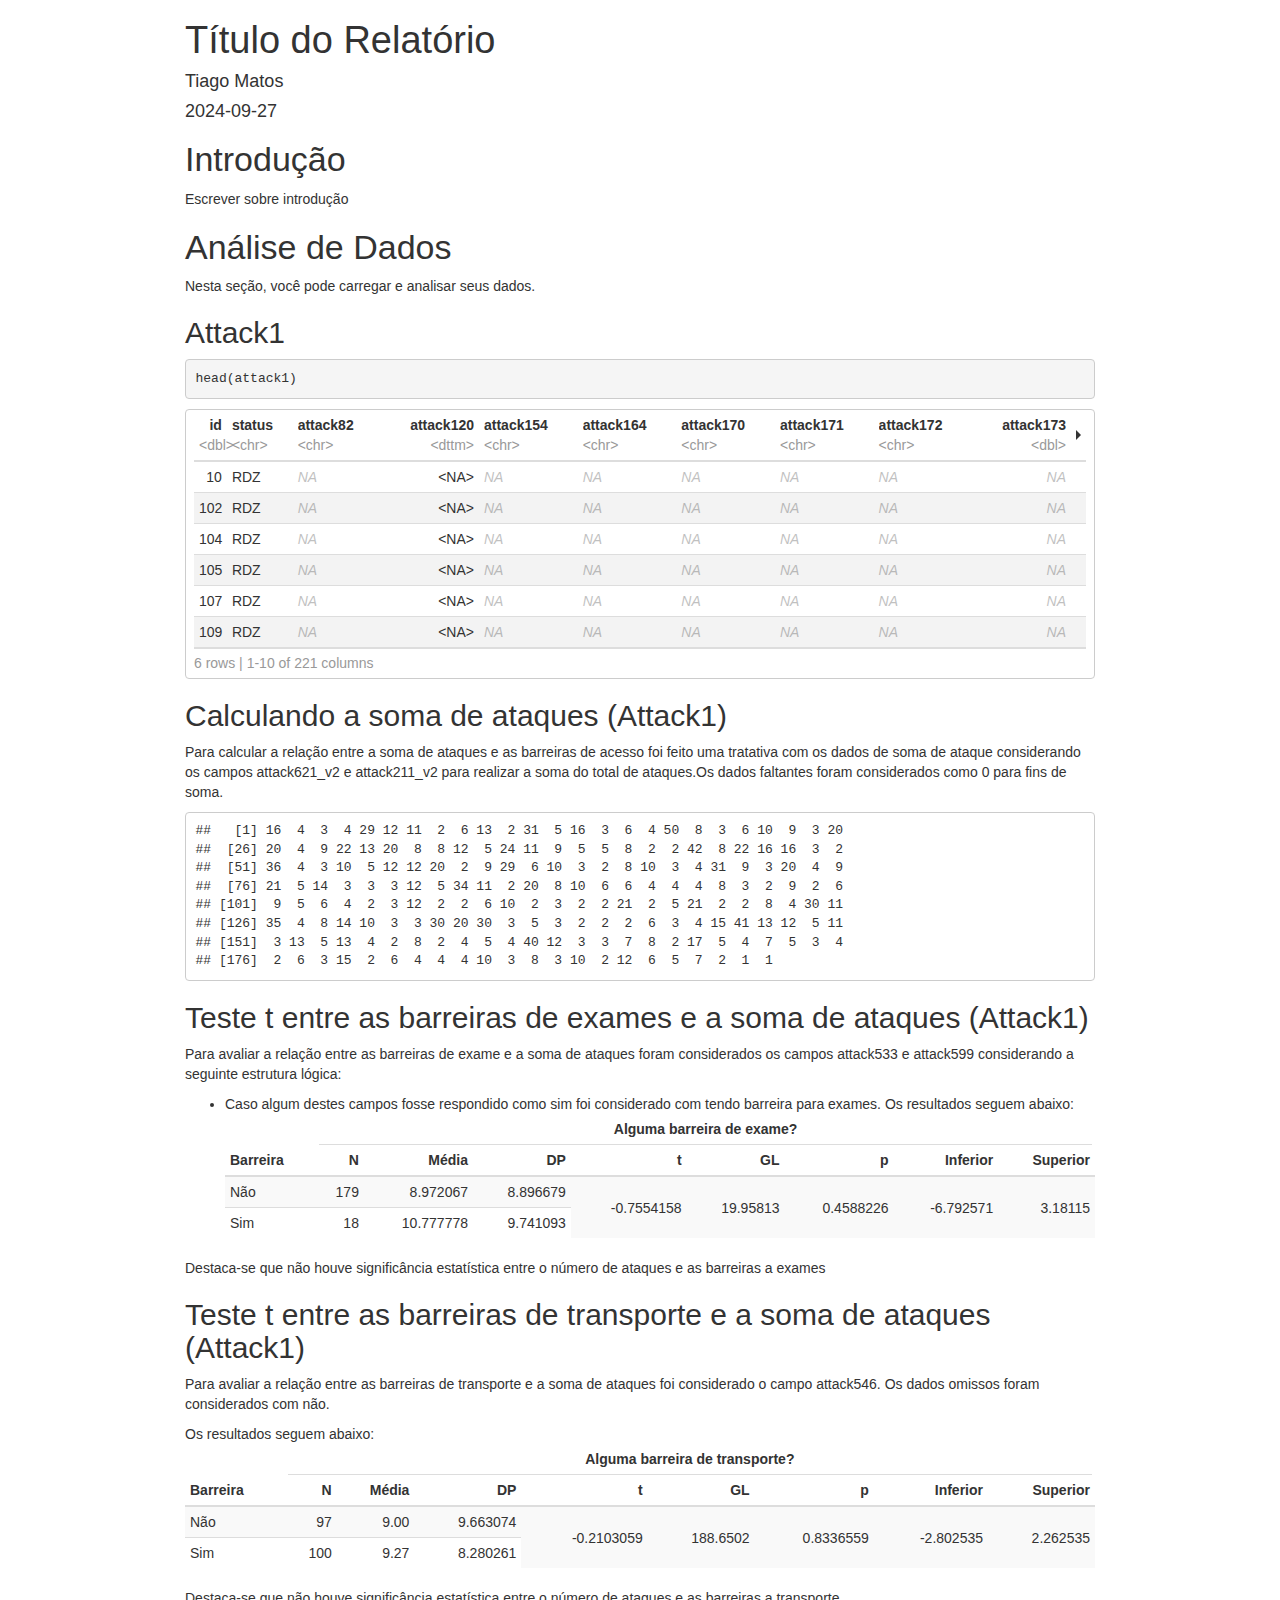
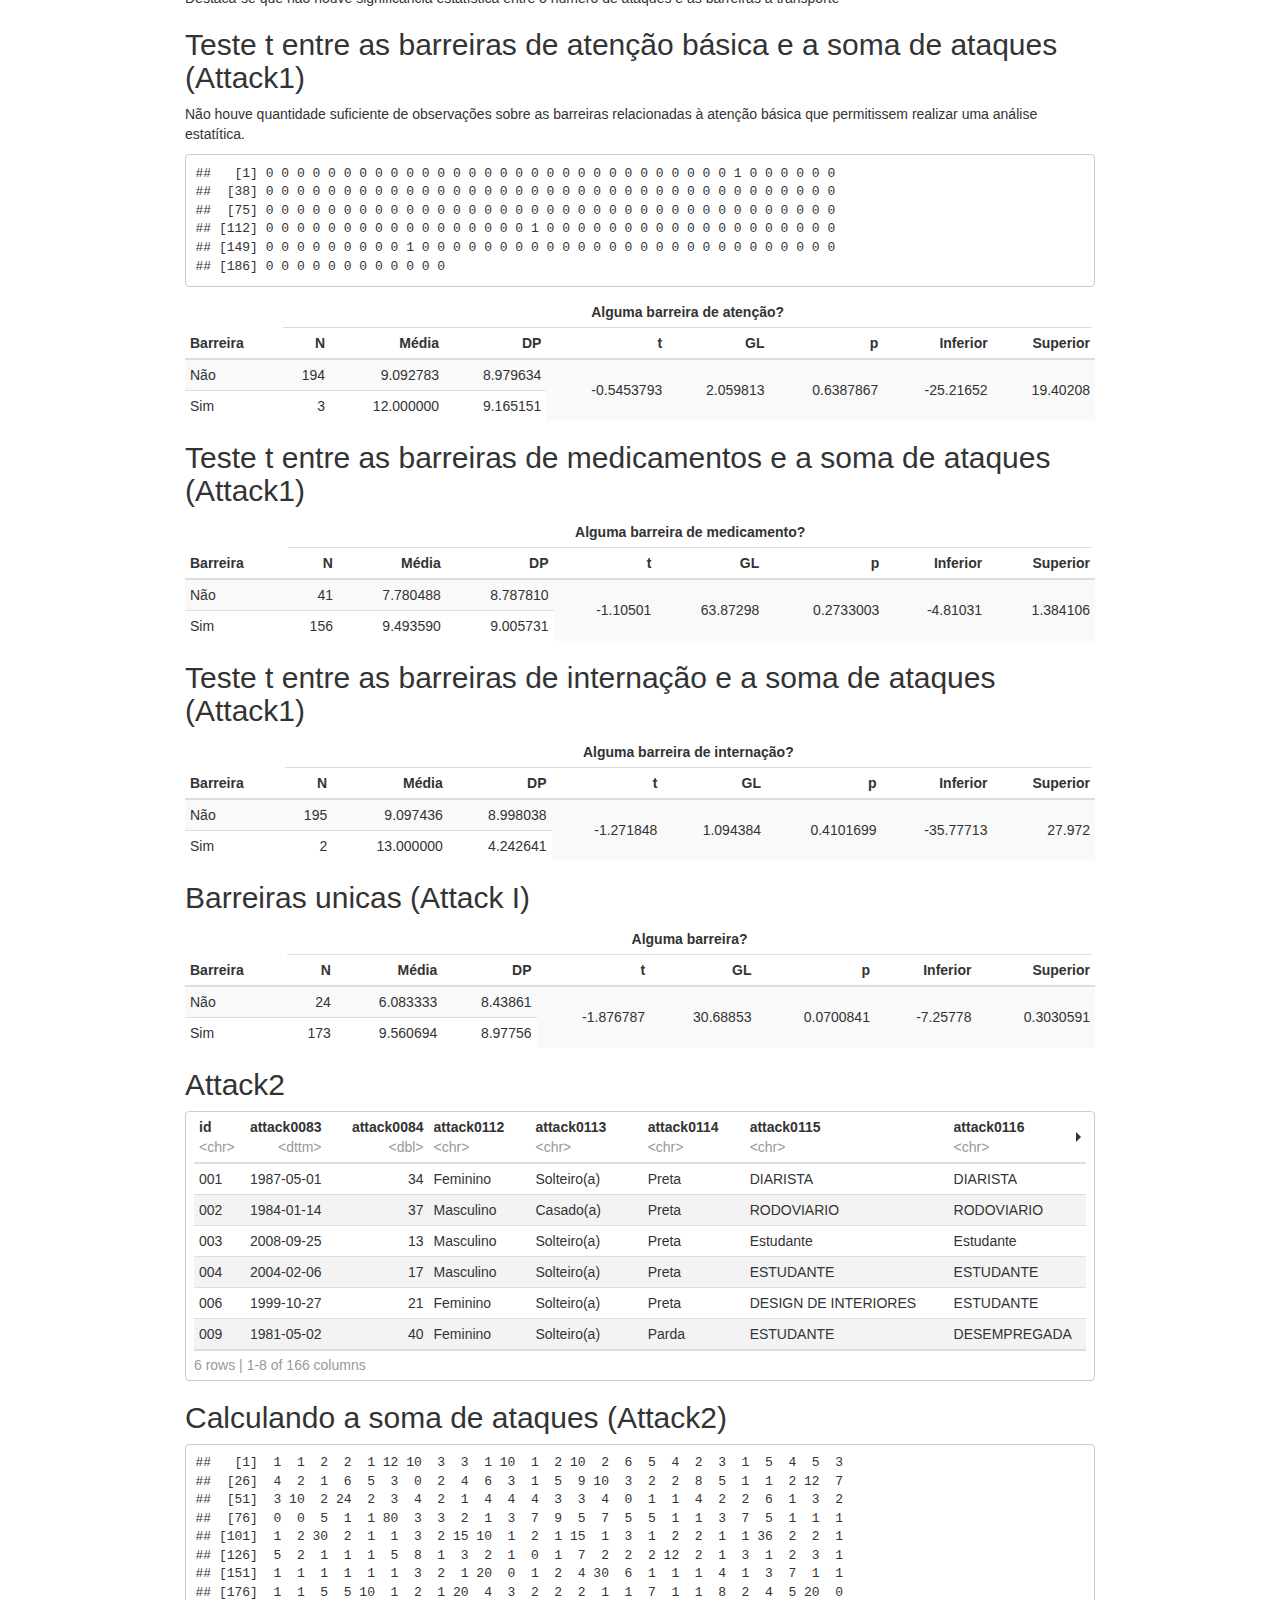
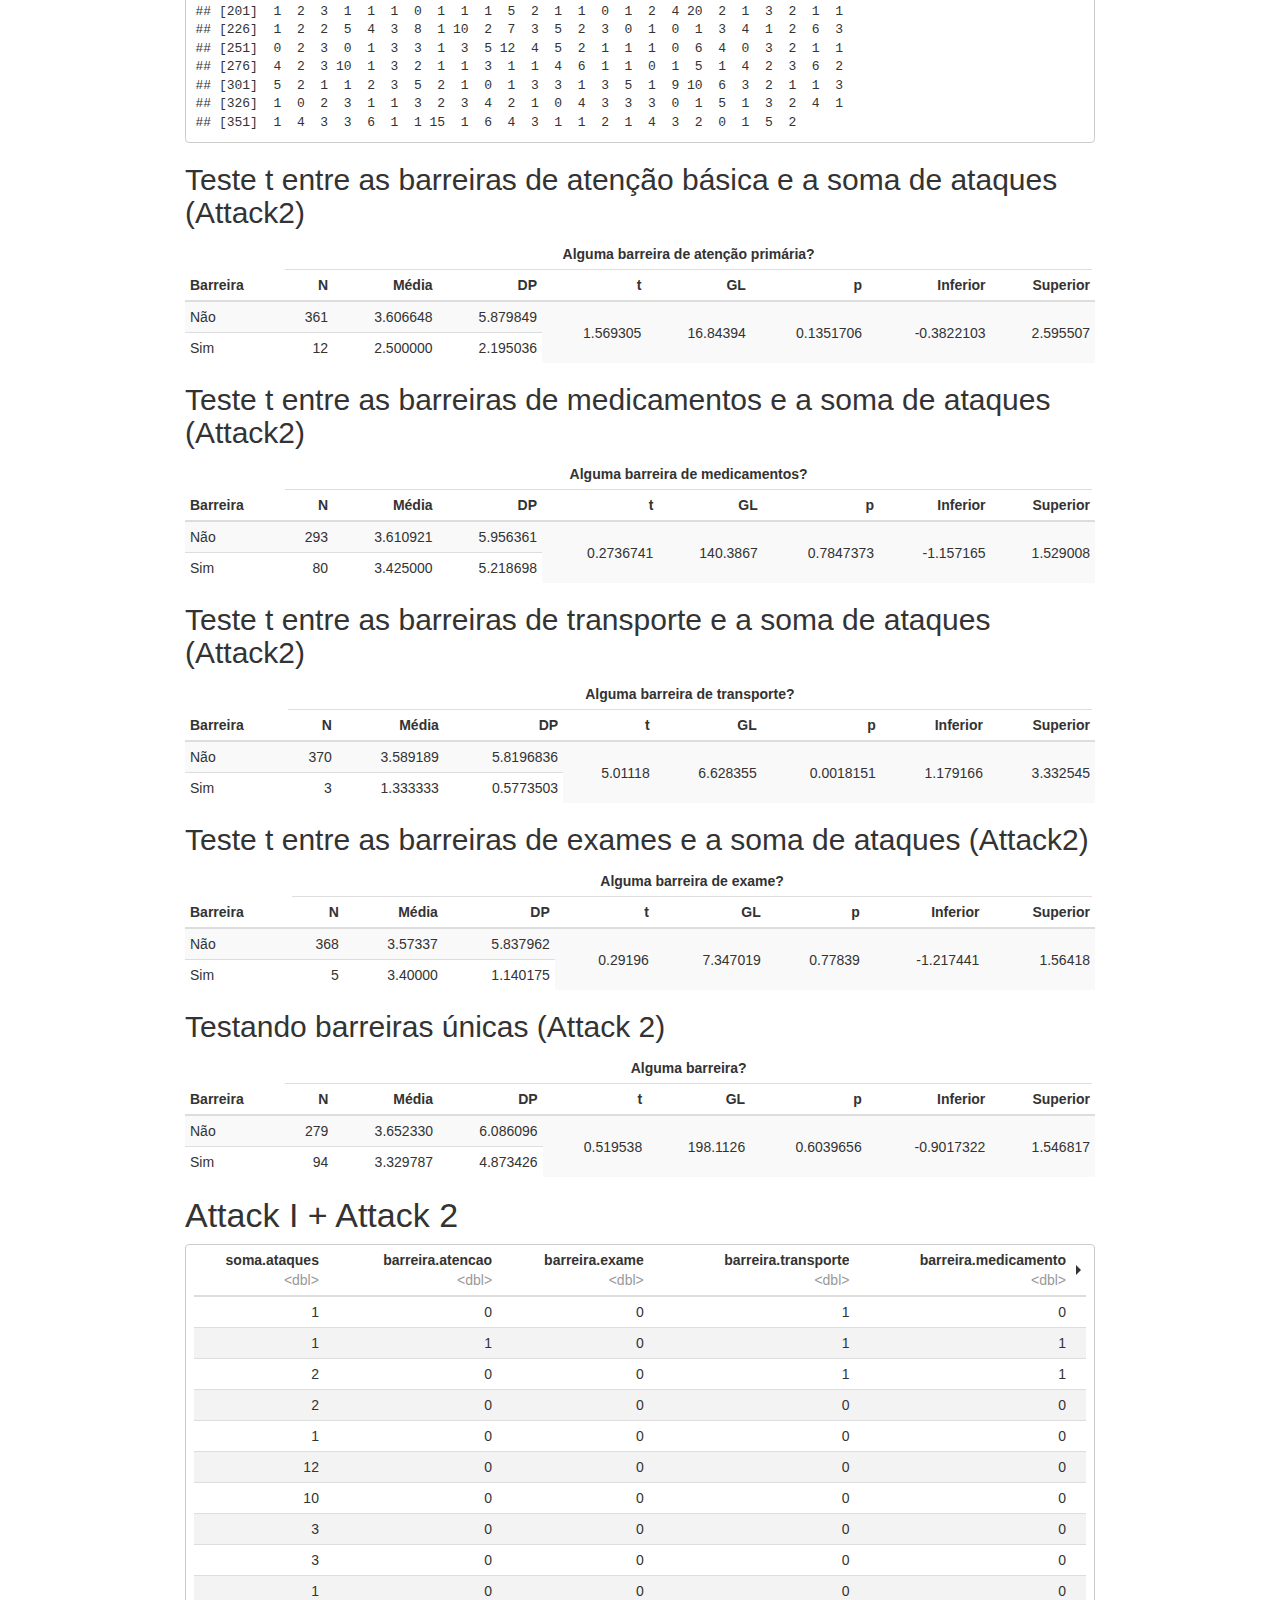
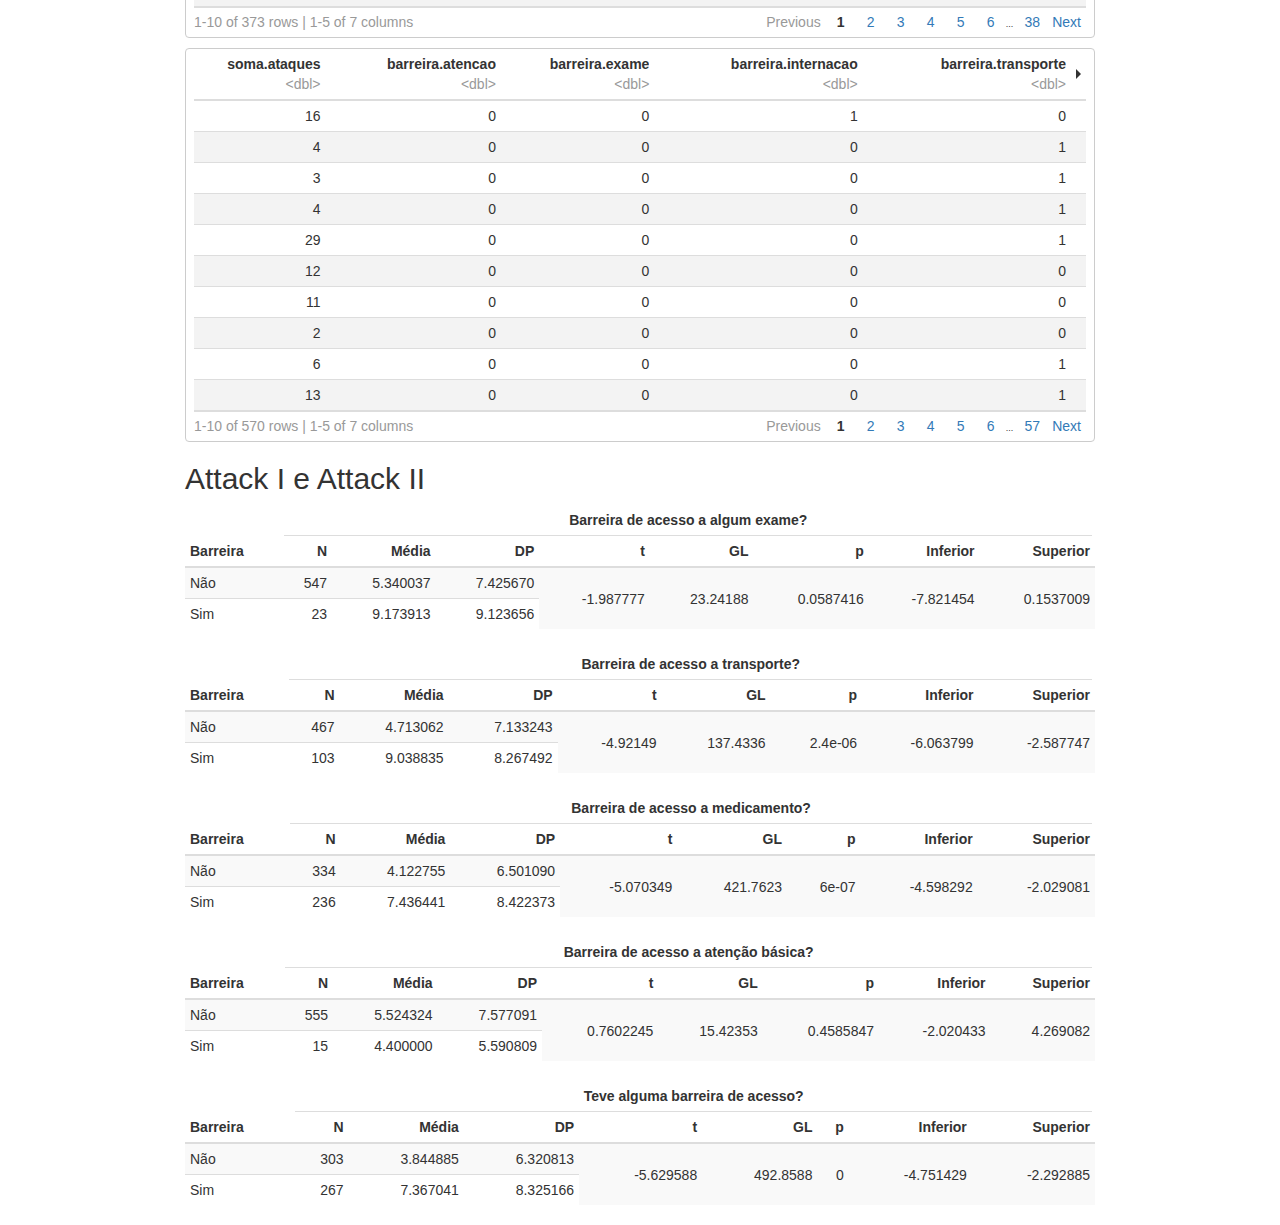
==== commit 2240d6af: "Criando funções novas de análise" ====
--- a/index.html
+++ b/index.html
@@ -11,7 +11,7 @@
 
 <meta name="author" content="Tiago Matos" />
 
-<meta name="date" content="2024-09-26" />
+<meta name="date" content="2024-09-27" />
 
 <title>Título do Relatório</title>
 
@@ -1847,14 +1847,14 @@
 
 <h1 class="title toc-ignore">Título do Relatório</h1>
 <h4 class="author">Tiago Matos</h4>
-<h4 class="date">2024-09-26</h4>
+<h4 class="date">2024-09-27</h4>
 
 </div>
 
 
 <div id="introdução" class="section level1">
 <h1>Introdução</h1>
-<p>Aqui você pode introduzir o contexto do seu relatório.</p>
+<p>Escrever sobre introdução</p>
 </div>
 <div id="análise-de-dados" class="section level1">
 <h1>Análise de Dados</h1>
@@ -1867,31 +1867,26 @@
 {"columns":[{"label":["id"],"name":[1],"type":["dbl"],"align":["right"]},{"label":["status"],"name":[2],"type":["chr"],"align":["left"]},{"label":["attack82"],"name":[3],"type":["chr"],"align":["left"]},{"label":["attack120"],"name":[4],"type":["dttm"],"align":["right"]},{"label":["attack154"],"name":[5],"type":["chr"],"align":["left"]},{"label":["attack164"],"name":[6],"type":["chr"],"align":["left"]},{"label":["attack170"],"name":[7],"type":["chr"],"align":["left"]},{"label":["attack171"],"name":[8],"type":["chr"],"align":["left"]},{"label":["attack172"],"name":[9],"type":["chr"],"align":["left"]},{"label":["attack173"],"name":[10],"type":["dbl"],"align":["right"]},{"label":["attack174"],"name":[11],"type":["chr"],"align":["left"]},{"label":["attack175"],"name":[12],"type":["chr"],"align":["left"]},{"label":["attack176"],"name":[13],"type":["chr"],"align":["left"]},{"label":["attack177"],"name":[14],"type":["chr"],"align":["left"]},{"label":["attack178"],"name":[15],"type":["chr"],"align":["left"]},{"label":["attack179"],"name":[16],"type":["chr"],"align":["left"]},{"label":["attack180"],"name":[17],"type":["chr"],"align":["left"]},{"label":["attack181"],"name":[18],"type":["chr"],"align":["left"]},{"label":["attack182"],"name":[19],"type":["chr"],"align":["left"]},{"label":["attack183"],"name":[20],"type":["chr"],"align":["left"]},{"label":["attack184"],"name":[21],"type":["dbl"],"align":["right"]},{"label":["medasma"],"name":[22],"type":["chr"],"align":["left"]},{"label":["attack211"],"name":[23],"type":["dbl"],"align":["right"]},{"label":["attack212"],"name":[24],"type":["chr"],"align":["left"]},{"label":["attack213"],"name":[25],"type":["chr"],"align":["left"]},{"label":["attack214"],"name":[26],"type":["chr"],"align":["left"]},{"label":["attack215"],"name":[27],"type":["chr"],"align":["left"]},{"label":["attack216"],"name":[28],"type":["chr"],"align":["left"]},{"label":["attack217"],"name":[29],"type":["chr"],"align":["left"]},{"label":["attack218"],"name":[30],"type":["chr"],"align":["left"]},{"label":["attack219"],"name":[31],"type":["chr"],"align":["left"]},{"label":["avaliador22_v8"],"name":[32],"type":["chr"],"align":["left"]},{"label":["attack82_v2"],"name":[33],"type":["chr"],"align":["left"]},{"label":["attack83_v4"],"name":[34],"type":["dttm"],"align":["right"]},{"label":["attack331"],"name":[35],"type":["chr"],"align":["left"]},{"label":["attack551"],"name":[36],"type":["chr"],"align":["left"]},{"label":["attack939"],"name":[37],"type":["chr"],"align":["left"]},{"label":["attack171_v2"],"name":[38],"type":["chr"],"align":["left"]},{"label":["attack172_v2"],"name":[39],"type":["chr"],"align":["left"]},{"label":["attack173_v2"],"name":[40],"type":["chr"],"align":["left"]},{"label":["attack174_v2"],"name":[41],"type":["chr"],"align":["left"]},{"label":["attack175_v2"],"name":[42],"type":["chr"],"align":["left"]},{"label":["attack176_v2"],"name":[43],"type":["chr"],"align":["left"]},{"label":["attack177_v2"],"name":[44],"type":["chr"],"align":["left"]},{"label":["attack178_v2"],"name":[45],"type":["chr"],"align":["left"]},{"label":["attack179_v2"],"name":[46],"type":["chr"],"align":["left"]},{"label":["attack180_v2"],"name":[47],"type":["chr"],"align":["left"]},{"label":["attack181_v2"],"name":[48],"type":["chr"],"align":["left"]},{"label":["attack182_v2"],"name":[49],"type":["chr"],"align":["left"]},{"label":["attack183_v2"],"name":[50],"type":["chr"],"align":["left"]},{"label":["attack184_v2"],"name":[51],"type":["dbl"],"align":["right"]},{"label":["medasma_v2"],"name":[52],"type":["chr"],"align":["left"]},{"label":["attack211_v2"],"name":[53],"type":["chr"],"align":["left"]},{"label":["attack212_v2"],"name":[54],"type":["chr"],"align":["left"]},{"label":["attack213_v2"],"name":[55],"type":["chr"],"align":["left"]},{"label":["attack214_v2"],"name":[56],"type":["chr"],"align":["left"]},{"label":["attack215_v2"],"name":[57],"type":["chr"],"align":["left"]},{"label":["attack216_v2"],"name":[58],"type":["chr"],"align":["left"]},{"label":["attack217_v2"],"name":[59],"type":["chr"],"align":["left"]},{"label":["attack218_v2"],"name":[60],"type":["chr"],"align":["left"]},{"label":["attack219_v2"],"name":[61],"type":["chr"],"align":["left"]},{"label":["attack83_v5"],"name":[62],"type":["dttm"],"align":["right"]},{"label":["attack83_v7"],"name":[63],"type":["chr"],"align":["left"]},{"label":["attack118_v5"],"name":[64],"type":["chr"],"align":["left"]},{"label":["attack174_v3"],"name":[65],"type":["chr"],"align":["left"]},{"label":["attack175_v3"],"name":[66],"type":["chr"],"align":["left"]},{"label":["attack176_v3"],"name":[67],"type":["chr"],"align":["left"]},{"label":["attack177_v3"],"name":[68],"type":["chr"],"align":["left"]},{"label":["attack178_v3"],"name":[69],"type":["chr"],"align":["left"]},{"label":["attack179_v3"],"name":[70],"type":["chr"],"align":["left"]},{"label":["attack180_v3"],"name":[71],"type":["chr"],"align":["left"]},{"label":["attack181_v3"],"name":[72],"type":["chr"],"align":["left"]},{"label":["attack182_v3"],"name":[73],"type":["chr"],"align":["left"]},{"label":["attack183_v3"],"name":[74],"type":["chr"],"align":["left"]},{"label":["attack184_v3"],"name":[75],"type":["dbl"],"align":["right"]},{"label":["medasma_v3"],"name":[76],"type":["chr"],"align":["left"]},{"label":["attack523___0"],"name":[77],"type":["chr"],"align":["left"]},{"label":["attack523___1"],"name":[78],"type":["chr"],"align":["left"]},{"label":["attack523___2"],"name":[79],"type":["chr"],"align":["left"]},{"label":["attack523___3"],"name":[80],"type":["chr"],"align":["left"]},{"label":["attack523___4"],"name":[81],"type":["chr"],"align":["left"]},{"label":["attack523___5"],"name":[82],"type":["chr"],"align":["left"]},{"label":["attack523___6"],"name":[83],"type":["chr"],"align":["left"]},{"label":["attack523___7"],"name":[84],"type":["chr"],"align":["left"]},{"label":["attack524"],"name":[85],"type":["chr"],"align":["left"]},{"label":["attack525___0"],"name":[86],"type":["chr"],"align":["left"]},{"label":["attack525___1"],"name":[87],"type":["chr"],"align":["left"]},{"label":["attack525___2"],"name":[88],"type":["chr"],"align":["left"]},{"label":["attack525___3"],"name":[89],"type":["chr"],"align":["left"]},{"label":["attack525___4"],"name":[90],"type":["chr"],"align":["left"]},{"label":["attack525___9"],"name":[91],"type":["chr"],"align":["left"]},{"label":["attack526"],"name":[92],"type":["chr"],"align":["left"]},{"label":["attack527"],"name":[93],"type":["chr"],"align":["left"]},{"label":["attack529"],"name":[94],"type":["chr"],"align":["left"]},{"label":["attack530"],"name":[95],"type":["chr"],"align":["left"]},{"label":["attack531"],"name":[96],"type":["chr"],"align":["left"]},{"label":["attack532"],"name":[97],"type":["chr"],"align":["left"]},{"label":["attack533"],"name":[98],"type":["chr"],"align":["left"]},{"label":["attack534"],"name":[99],"type":["chr"],"align":["left"]},{"label":["attack535"],"name":[100],"type":["chr"],"align":["left"]},{"label":["attack536"],"name":[101],"type":["dbl"],"align":["right"]},{"label":["attack537"],"name":[102],"type":["dbl"],"align":["right"]},{"label":["attack538"],"name":[103],"type":["chr"],"align":["left"]},{"label":["attack539"],"name":[104],"type":["chr"],"align":["left"]},{"label":["attack540"],"name":[105],"type":["chr"],"align":["left"]},{"label":["attack541___0"],"name":[106],"type":["chr"],"align":["left"]},{"label":["attack541___1"],"name":[107],"type":["chr"],"align":["left"]},{"label":["attack541___2"],"name":[108],"type":["chr"],"align":["left"]},{"label":["attack541___3"],"name":[109],"type":["chr"],"align":["left"]},{"label":["attack541___4"],"name":[110],"type":["chr"],"align":["left"]},{"label":["attack541___9"],"name":[111],"type":["chr"],"align":["left"]},{"label":["attack542"],"name":[112],"type":["chr"],"align":["left"]},{"label":["attack543"],"name":[113],"type":["chr"],"align":["left"]},{"label":["attack544"],"name":[114],"type":["chr"],"align":["left"]},{"label":["attack545"],"name":[115],"type":["dbl"],"align":["right"]},{"label":["attack546"],"name":[116],"type":["chr"],"align":["left"]},{"label":["attack547"],"name":[117],"type":["chr"],"align":["left"]},{"label":["attack548"],"name":[118],"type":["chr"],"align":["left"]},{"label":["attack549"],"name":[119],"type":["chr"],"align":["left"]},{"label":["attack560"],"name":[120],"type":["chr"],"align":["left"]},{"label":["attack561"],"name":[121],"type":["chr"],"align":["left"]},{"label":["attack562"],"name":[122],"type":["chr"],"align":["left"]},{"label":["attack563"],"name":[123],"type":["chr"],"align":["left"]},{"label":["attack564"],"name":[124],"type":["dbl"],"align":["right"]},{"label":["attack565"],"name":[125],"type":["chr"],"align":["left"]},{"label":["attack566"],"name":[126],"type":["chr"],"align":["left"]},{"label":["attack567"],"name":[127],"type":["dbl"],"align":["right"]},{"label":["attack568"],"name":[128],"type":["chr"],"align":["left"]},{"label":["attack569"],"name":[129],"type":["dbl"],"align":["right"]},{"label":["attack570"],"name":[130],"type":["chr"],"align":["left"]},{"label":["attack571"],"name":[131],"type":["chr"],"align":["left"]},{"label":["attack572"],"name":[132],"type":["chr"],"align":["left"]},{"label":["attack573"],"name":[133],"type":["dbl"],"align":["right"]},{"label":["attack574"],"name":[134],"type":["dbl"],"align":["right"]},{"label":["attack575"],"name":[135],"type":["chr"],"align":["left"]},{"label":["attack576"],"name":[136],"type":["chr"],"align":["left"]},{"label":["attack577"],"name":[137],"type":["chr"],"align":["left"]},{"label":["attack578"],"name":[138],"type":["chr"],"align":["left"]},{"label":["attack579"],"name":[139],"type":["chr"],"align":["left"]},{"label":["attack580"],"name":[140],"type":["chr"],"align":["left"]},{"label":["attack581"],"name":[141],"type":["chr"],"align":["left"]},{"label":["attack582"],"name":[142],"type":["chr"],"align":["left"]},{"label":["attack583"],"name":[143],"type":["dbl"],"align":["right"]},{"label":["attack584"],"name":[144],"type":["chr"],"align":["left"]},{"label":["attack585"],"name":[145],"type":["chr"],"align":["left"]},{"label":["attack586"],"name":[146],"type":["chr"],"align":["left"]},{"label":["attack587"],"name":[147],"type":["chr"],"align":["left"]},{"label":["attack588"],"name":[148],"type":["chr"],"align":["left"]},{"label":["attack589"],"name":[149],"type":["chr"],"align":["left"]},{"label":["attack590"],"name":[150],"type":["chr"],"align":["left"]},{"label":["attack591"],"name":[151],"type":["chr"],"align":["left"]},{"label":["attack592"],"name":[152],"type":["chr"],"align":["left"]},{"label":["attack593"],"name":[153],"type":["dbl"],"align":["right"]},{"label":["attack594"],"name":[154],"type":["chr"],"align":["left"]},{"label":["attack595"],"name":[155],"type":["chr"],"align":["left"]},{"label":["attack596"],"name":[156],"type":["chr"],"align":["left"]},{"label":["attack597"],"name":[157],"type":["dbl"],"align":["right"]},{"label":["attack598"],"name":[158],"type":["dbl"],"align":["right"]},{"label":["attack599"],"name":[159],"type":["chr"],"align":["left"]},{"label":["attack600"],"name":[160],"type":["dbl"],"align":["right"]},{"label":["attack601"],"name":[161],"type":["chr"],"align":["left"]},{"label":["attack602"],"name":[162],"type":["dbl"],"align":["right"]},{"label":["attack929"],"name":[163],"type":["chr"],"align":["left"]},{"label":["attack930"],"name":[164],"type":["dbl"],"align":["right"]},{"label":["attack604"],"name":[165],"type":["chr"],"align":["left"]},{"label":["attack889"],"name":[166],"type":["dttm"],"align":["right"]},{"label":["attack612"],"name":[167],"type":["chr"],"align":["left"]},{"label":["attack613"],"name":[168],"type":["chr"],"align":["left"]},{"label":["attack614"],"name":[169],"type":["chr"],"align":["left"]},{"label":["attack615"],"name":[170],"type":["chr"],"align":["left"]},{"label":["attack616"],"name":[171],"type":["dbl"],"align":["right"]},{"label":["attack617"],"name":[172],"type":["chr"],"align":["left"]},{"label":["attack621"],"name":[173],"type":["dbl"],"align":["right"]},{"label":["attack622"],"name":[174],"type":["dttm"],"align":["right"]},{"label":["attack623"],"name":[175],"type":["chr"],"align":["left"]},{"label":["attack624"],"name":[176],"type":["dttm"],"align":["right"]},{"label":["attack625"],"name":[177],"type":["chr"],"align":["left"]},{"label":["attack1110"],"name":[178],"type":["chr"],"align":["left"]},{"label":["attack1106"],"name":[179],"type":["dttm"],"align":["right"]},{"label":["attack626"],"name":[180],"type":["chr"],"align":["left"]},{"label":["attack627"],"name":[181],"type":["chr"],"align":["left"]},{"label":["attack1107"],"name":[182],"type":["chr"],"align":["left"]},{"label":["attack628"],"name":[183],"type":["chr"],"align":["left"]},{"label":["attack629"],"name":[184],"type":["chr"],"align":["left"]},{"label":["attack631"],"name":[185],"type":["chr"],"align":["left"]},{"label":["attack632"],"name":[186],"type":["chr"],"align":["left"]},{"label":["attack604_v2"],"name":[187],"type":["chr"],"align":["left"]},{"label":["attack946_v2"],"name":[188],"type":["dttm"],"align":["right"]},{"label":["attack889_v2"],"name":[189],"type":["dttm"],"align":["right"]},{"label":["attack612_v2"],"name":[190],"type":["chr"],"align":["left"]},{"label":["attack613_v2"],"name":[191],"type":["chr"],"align":["left"]},{"label":["attack614_v2"],"name":[192],"type":["chr"],"align":["left"]},{"label":["attack615_v2"],"name":[193],"type":["chr"],"align":["left"]},{"label":["attack616_v2"],"name":[194],"type":["dbl"],"align":["right"]},{"label":["attack617_v2"],"name":[195],"type":["chr"],"align":["left"]},{"label":["attack621_v2"],"name":[196],"type":["chr"],"align":["left"]},{"label":["attack622_v2"],"name":[197],"type":["dttm"],"align":["right"]},{"label":["attack1109_v2"],"name":[198],"type":["chr"],"align":["left"]},{"label":["attack624_v2"],"name":[199],"type":["dttm"],"align":["right"]},{"label":["attack1110_v2"],"name":[200],"type":["chr"],"align":["left"]},{"label":["attack1106_v2"],"name":[201],"type":["dttm"],"align":["right"]},{"label":["attack1111_v2"],"name":[202],"type":["chr"],"align":["left"]},{"label":["attack627_v2"],"name":[203],"type":["chr"],"align":["left"]},{"label":["attack1112_v2"],"name":[204],"type":["chr"],"align":["left"]},{"label":["attack628_v2"],"name":[205],"type":["chr"],"align":["left"]},{"label":["attack631_v2"],"name":[206],"type":["chr"],"align":["left"]},{"label":["attack632_v2"],"name":[207],"type":["chr"],"align":["left"]},{"label":["attack605_v2"],"name":[208],"type":["chr"],"align":["left"]},{"label":["attack920_v2"],"name":[209],"type":["chr"],"align":["left"]},{"label":["avaliador15"],"name":[210],"type":["chr"],"align":["left"]},{"label":["attack653"],"name":[211],"type":["chr"],"align":["left"]},{"label":["attack654"],"name":[212],"type":["chr"],"align":["left"]},{"label":["attack655"],"name":[213],"type":["chr"],"align":["left"]},{"label":["attack656"],"name":[214],"type":["chr"],"align":["left"]},{"label":["attack657"],"name":[215],"type":["chr"],"align":["left"]},{"label":["attack658"],"name":[216],"type":["chr"],"align":["left"]},{"label":["attack659"],"name":[217],"type":["dbl"],"align":["right"]},{"label":["attack909"],"name":[218],"type":["dttm"],"align":["right"]},{"label":["attack911"],"name":[219],"type":["chr"],"align":["left"]},{"label":["attack912"],"name":[220],"type":["chr"],"align":["left"]},{"label":["attack916"],"name":[221],"type":["chr"],"align":["left"]}],"data":[{"1":"10","2":"RDZ","3":"NA","4":"<NA>","5":"NA","6":"NA","7":"NA","8":"NA","9":"NA","10":"NA","11":"NA","12":"NA","13":"NA","14":"NA","15":"NA","16":"NA","17":"NA","18":"NA","19":"NA","20":"NA","21":"NA","22":"NA","23":"NA","24":"NA","25":"NA","26":"NA","27":"NA","28":"NA","29":"NA","30":"NA","31":"NA","32":"Sim","33":"ESL","34":"2019-08-06","35":"Sim","36":"SAO JOAO DO CABRITO","37":"UPA Adroaldo Albergaria","38":"99","39":"Sim","40":"27","41":"Sim","42":"Sim","43":"Sim","44":"Sim","45":"Sim","46":"NA","47":"Sim","48":"Sim","49":"Sim","50":"Sim","51":"4","52":"Não","53":"12","54":"02/08/2019","55":"16","56":"0","57":"12","58":"NA","59":"12","60":"Não","61":"NA","62":"<NA>","63":"NA","64":"NA","65":"NA","66":"NA","67":"NA","68":"NA","69":"NA","70":"NA","71":"NA","72":"NA","73":"NA","74":"NA","75":"NA","76":"NA","77":"Sim","78":"Não","79":"Não","80":"Não","81":"Não","82":"Não","83":"Não","84":"Não","85":"Não","86":"Não","87":"Não","88":"Não","89":"Não","90":"Não","91":"Não","92":"NA","93":"NA","94":"NA","95":"Sim","96":"TESTE ALERGICO","97":"Privado","98":"NA","99":"NA","100":"Não","101":"NA","102":"NA","103":"NA","104":"Não","105":"NA","106":"Não","107":"Não","108":"Não","109":"Não","110":"Não","111":"Sim","112":"NA","113":"Táxi/Veículo de aplicativo","114":"00:20:00","115":"40","116":"Não","117":"4","118":"3","119":"600.00","120":"998.00","121":"998.00","122":"0.00","123":"99999.99","124":"99999.99","125":"99999.99","126":"Não","127":"NA","128":"Não","129":"NA","130":"Não","131":"NA","132":"Não","133":"NA","134":"NA","135":"Sim","136":"Sim","137":"3","138":"Não","139":"NA","140":"NA","141":"Não","142":"NA","143":"NA","144":"Sim","145":"2","146":"6","147":"1996.00","148":"Não","149":"NA","150":"NA","151":"Não","152":"NA","153":"NA","154":"SUS","155":"NA","156":"Não","157":"NA","158":"NA","159":"Não","160":"NA","161":"Sim","162":"33.33","163":"Sim","164":"80","165":"T1a","166":"2019-08-06","167":"Sim","168":"Sim","169":"Sim","170":"Sim","171":"4","172":"Não controlado - Soma 3 ou Soma 4","173":"4","174":"2019-08-02","175":"04","176":"2019-08-02","177":"00","178":"NA","179":"1920-01-01","180":"04","181":"NA","182":"04","183":"Não","184":"NA","185":"Não","186":"NA","187":"T6","188":"1976-10-14","189":"2021-02-08","190":"Não","191":"Não","192":"Não","193":"Sim","194":"1","195":"Parcialmente Controlado - Soma 1 ou Soma 2","196":"00","197":"1921-01-01","198":"00","199":"1921-01-01","200":"00","201":"1921-01-01","202":"00","203":"NA","204":"00","205":"Não","206":"Não","207":"NA","208":"Não","209":"NA","210":"Givaneide Lima","211":"Incapaz de dormir devido a asma","212":"Sintomas leves","213":"Muito limitado","214":"Muito pouca","215":"Sempre","216":"Nenhum (a)","217":"3.17","218":"2021-06-08","219":"Presencial","220":"VISITA EXTRA, RENOVACAO DA RECEITA","221":"Não"},{"1":"102","2":"RDZ","3":"NA","4":"<NA>","5":"NA","6":"NA","7":"NA","8":"NA","9":"NA","10":"NA","11":"NA","12":"NA","13":"NA","14":"NA","15":"NA","16":"NA","17":"NA","18":"NA","19":"NA","20":"NA","21":"NA","22":"NA","23":"NA","24":"NA","25":"NA","26":"NA","27":"NA","28":"NA","29":"NA","30":"NA","31":"NA","32":"Sim","33":"ESC","34":"2019-11-04","35":"Não","36":"UBS DO BARIRI","37":"UPA Paripe","38":"99","39":"Não","40":"NA","41":"Sim","42":"Sim","43":"Sim","44":"Sim","45":"Sim","46":"NA","47":"Sim","48":"Sim","49":"Sim","50":"Sim","51":"4","52":"Não","53":"02","54":"21.10.19","55":"3","56":"00","57":"03","58":"NA","59":"2","60":"Não","61":"NA","62":"<NA>","63":"NA","64":"NA","65":"NA","66":"NA","67":"NA","68":"NA","69":"NA","70":"NA","71":"NA","72":"NA","73":"NA","74":"NA","75":"NA","76":"NA","77":"Sim","78":"Não","79":"Não","80":"Não","81":"Não","82":"Não","83":"Não","84":"Não","85":"Não","86":"Não","87":"Não","88":"Não","89":"Não","90":"Não","91":"Não","92":"NA","93":"NA","94":"NA","95":"Não","96":"NA","97":"NA","98":"NA","99":"NA","100":"Sim","101":"2","102":"2","103":"Público","104":"Sim","105":"PREDNISONA 20 MG  SALBUTAMOL SPRAY  DEXCLORFENIRAMINA","106":"Não","107":"Sim","108":"Não","109":"Não","110":"Não","111":"Não","112":"NA","113":"Transporte público (ônibus/metrô)","114":"01:00:00","115":"12","116":"Sim","117":"3","118":"1","119":"600.00","120":"0.00","121":"0.00","122":"NA","123":"NA","124":"NA","125":"NA","126":"Não","127":"NA","128":"Não","129":"NA","130":"Sim","131":"REMÃ‰DIOS","132":"Não","133":"NA","134":"NA","135":"Sim","136":"Sim","137":"2","138":"Sim","139":"Sim","140":"14","141":"Não","142":"NA","143":"NA","144":"Não","145":"NA","146":"NA","147":"NA","148":"Sim","149":"2","150":"99999.99","151":"Não","152":"NA","153":"NA","154":"SUS","155":"NA","156":"Não","157":"NA","158":"NA","159":"Não","160":"NA","161":"Sim","162":"100.00","163":"Não","164":"NA","165":"T1a","166":"2019-11-04","167":"Sim","168":"Sim","169":"Sim","170":"Sim","171":"4","172":"Não controlado - Soma 3 ou Soma 4","173":"2","174":"2019-10-21","175":"02","176":"2019-10-21","177":"00","178":"NA","179":"1919-01-01","180":"03","181":"1 curso em casa por conta propria","182":"01","183":"Não","184":"NA","185":"Não","186":"NA","187":"T6","188":"1971-04-01","189":"2021-04-28","190":"Não","191":"Não","192":"Sim","193":"Não","194":"1","195":"Parcialmente Controlado - Soma 1 ou Soma 2","196":"00","197":"1921-01-01","198":"00","199":"1921-01-01","200":"00","201":"1921-01-01","202":"01","203":"NA","204":"00","205":"Não","206":"Não","207":"NA","208":"Não","209":"NA","210":"Givaneide Lima","211":"Poucas vezes","212":"Sintomas muito leves","213":"Moderadamente limitado","214":"Bastante","215":"Nunca","216":"5 - 8 bombadas/inalações na maioria dos dias","217":"2.17","218":"<NA>","219":"NA","220":"NA","221":"NA"},{"1":"104","2":"RDZ","3":"NA","4":"<NA>","5":"NA","6":"NA","7":"NA","8":"NA","9":"NA","10":"NA","11":"NA","12":"NA","13":"NA","14":"NA","15":"NA","16":"NA","17":"NA","18":"NA","19":"NA","20":"NA","21":"NA","22":"NA","23":"NA","24":"NA","25":"NA","26":"NA","27":"NA","28":"NA","29":"NA","30":"NA","31":"NA","32":"Sim","33":"CCES","34":"2019-10-30","35":"Não","36":"UBS Bariri","37":"UPA Adroaldo Albergaria","38":"25","39":"Sim","40":"25","41":"Sim","42":"Sim","43":"Sim","44":"Sim","45":"Sim","46":"nebulizaÃ§Ã£o na UPA com melhora, mas nÃ£o sabe a dose das medicaÃ§Ãµes","47":"Sim","48":"Sim","49":"Sim","50":"Sim","51":"4","52":"Sim","53":"1","54":"24-10-2019","55":"4","56":"0","57":"1","58":"prednisona 20 mg dia hÃ¡ 03 dias","59":"1","60":"Não","61":"NA","62":"<NA>","63":"NA","64":"NA","65":"NA","66":"NA","67":"NA","68":"NA","69":"NA","70":"NA","71":"NA","72":"NA","73":"NA","74":"NA","75":"NA","76":"NA","77":"Sim","78":"Não","79":"Não","80":"Não","81":"Não","82":"Não","83":"Não","84":"Não","85":"Não","86":"Não","87":"Não","88":"Não","89":"Não","90":"Não","91":"Não","92":"NA","93":"NA","94":"NA","95":"Sim","96":"RAIOX","97":"Público","98":"Não","99":"NA","100":"Não","101":"NA","102":"NA","103":"NA","104":"Sim","105":"AEROLIN","106":"Não","107":"Sim","108":"Não","109":"Não","110":"Não","111":"Não","112":"NA","113":"Transporte público (ônibus/metrô)","114":"00:20:00","115":"20","116":"Sim","117":"4","118":"2","119":"530","120":"120","121":"0.00","122":"0.00","123":"NA","124":"NA","125":"NA","126":"Não","127":"NA","128":"Não","129":"NA","130":"Sim","131":"ALIMENTOS","132":"Não","133":"NA","134":"NA","135":"Não","136":"NA","137":"NA","138":"Não","139":"NA","140":"NA","141":"Não","142":"NA","143":"NA","144":"Sim","145":"1","146":"4","147":"300","148":"Sim","149":"15","150":"0","151":"Sim","152":"1","153":"40","154":"SUS","155":"NA","156":"Não","157":"NA","158":"NA","159":"Não","160":"NA","161":"Sim","162":"25.00","163":"Não","164":"NA","165":"T1a","166":"2019-10-30","167":"Sim","168":"Sim","169":"Sim","170":"Sim","171":"4","172":"Não controlado - Soma 3 ou Soma 4","173":"2","174":"2019-10-22","175":"02","176":"2019-10-22","177":"00","178":"NA","179":"1919-01-01","180":"02","181":"NA","182":"02","183":"Não","184":"NA","185":"Não","186":"NA","187":"T6","188":"1982-05-19","189":"2021-04-22","190":"Sim","191":"Sim","192":"Sim","193":"Sim","194":"4","195":"Não controlado - Soma 3 ou Soma 4","196":"00","197":"1921-01-01","198":"00","199":"1921-01-01","200":"00","201":"1921-01-01","202":"01","203":"NA","204":"00","205":"Não","206":"Não","207":"NA","208":"Não","209":"NA","210":"Givaneide Lima","211":"Várias vezes","212":"Sintomas muito graves","213":"Totalmente limitado","214":"Bastante","215":"Algum tempo","216":"3 - 4 bombadas/inalações na maioria dos dias","217":"4.00","218":"2021-04-27","219":"Telefone (gravar ligação)","220":"Pedido de apoio financeiro","221":"Não"},{"1":"105","2":"RDZ","3":"NA","4":"<NA>","5":"NA","6":"NA","7":"NA","8":"NA","9":"NA","10":"NA","11":"NA","12":"NA","13":"NA","14":"NA","15":"NA","16":"NA","17":"NA","18":"NA","19":"NA","20":"NA","21":"NA","22":"NA","23":"NA","24":"NA","25":"NA","26":"NA","27":"NA","28":"NA","29":"NA","30":"NA","31":"NA","32":"Sim","33":"ROR","34":"2019-11-06","35":"Sim","36":"UBS BARIRI","37":"UPA Paripe","38":"1","39":"Sim","40":"30","41":"Sim","42":"Sim","43":"Sim","44":"Sim","45":"Sim","46":"foraseq 12/400 mcg 12-12 h, nebulizaÃ§Ã£o e corticoide venosa nas crises, na UPA.","47":"Sim","48":"Não","49":"Sim","50":"Não","51":"2","52":"Sim","53":"3","54":"23-10-2019","55":"3","56":"0","57":"3","58":"pneumonia em 2018, fez uso de antibiÃ³tico, nÃ£o lembra o nome","59":"3","60":"Não","61":"NA","62":"<NA>","63":"NA","64":"NA","65":"NA","66":"NA","67":"NA","68":"NA","69":"NA","70":"NA","71":"NA","72":"NA","73":"NA","74":"NA","75":"NA","76":"NA","77":"Sim","78":"Não","79":"Não","80":"Não","81":"Não","82":"Não","83":"Não","84":"Não","85":"Não","86":"Não","87":"Não","88":"Não","89":"Não","90":"Não","91":"Não","92":"NA","93":"NA","94":"NA","95":"Não","96":"NA","97":"NA","98":"NA","99":"NA","100":"Não","101":"NA","102":"NA","103":"NA","104":"Sim","105":"FORASEQ","106":"Não","107":"Sim","108":"Não","109":"Não","110":"Não","111":"Não","112":"NA","113":"Táxi/Veículo de aplicativo","114":"00:20:00","115":"20","116":"Sim","117":"5","118":"1","119":"600","120":"998","121":"0.00","122":"0.00","123":"0.00","124":"NA","125":"NA","126":"Não","127":"NA","128":"Sim","129":"30","130":"Não","131":"NA","132":"Não","133":"NA","134":"NA","135":"Não","136":"NA","137":"NA","138":"Não","139":"NA","140":"NA","141":"Não","142":"NA","143":"NA","144":"Sim","145":"1","146":"1","147":"998","148":"Não","149":"NA","150":"NA","151":"Não","152":"NA","153":"NA","154":"SUS","155":"NA","156":"Não","157":"NA","158":"NA","159":"Não","160":"NA","161":"Sim","162":"70.00","163":"Não","164":"NA","165":"T1a","166":"2019-11-06","167":"Não","168":"Sim","169":"Não","170":"Não","171":"1","172":"Parcialmente Controlado - Soma 1 ou Soma 2","173":"1","174":"2019-10-15","175":"01","176":"2019-10-15","177":"00","178":"NA","179":"1919-01-01","180":"02","181":"NA","182":"01","183":"Não","184":"NA","185":"Não","186":"NA","187":"T6","188":"1981-01-04","189":"2021-05-06","190":"Não","191":"Não","192":"Não","193":"Não","194":"0","195":"Controlado - soma zero","196":"00","197":"1921-01-01","198":"00","199":"1921-01-01","200":"00","201":"1921-01-01","202":"00","203":"NA","204":"00","205":"Não","206":"Sim","207":"Ansiedade","208":"Não","209":"NA","210":"Givaneide Lima","211":"Poucas vezes","212":"Sintomas moderados","213":"Moderadamente limitado","214":"Moderada","215":"Pouco tempo","216":"1 - 2 bombadas/inalações na maioria dos dias","217":"2.33","218":"<NA>","219":"NA","220":"NA","221":"NA"},{"1":"107","2":"RDZ","3":"NA","4":"<NA>","5":"NA","6":"NA","7":"NA","8":"NA","9":"NA","10":"NA","11":"NA","12":"NA","13":"NA","14":"NA","15":"NA","16":"NA","17":"NA","18":"NA","19":"NA","20":"NA","21":"NA","22":"NA","23":"NA","24":"NA","25":"NA","26":"NA","27":"NA","28":"NA","29":"NA","30":"NA","31":"NA","32":"Sim","33":"VSR","34":"2019-11-06","35":"Não","36":"UBS DE PARIPE","37":"UPA Paripe","38":"7","39":"Sim","40":"7","41":"Sim","42":"Sim","43":"Sim","44":"Sim","45":"Sim","46":"melhora com uso de nebulizaÃ§Ã£o e broncodilatador","47":"Sim","48":"Sim","49":"Sim","50":"Sim","51":"4","52":"Sim","53":"14","54":"25-10-2019","55":"15","56":"0","57":"14","58":"40 mg dia por 1 dia","59":"0","60":"NA","61":"NA","62":"<NA>","63":"NA","64":"NA","65":"NA","66":"NA","67":"NA","68":"NA","69":"NA","70":"NA","71":"NA","72":"NA","73":"NA","74":"NA","75":"NA","76":"NA","77":"Sim","78":"Não","79":"Não","80":"Não","81":"Não","82":"Não","83":"Não","84":"Não","85":"Não","86":"Não","87":"Não","88":"Não","89":"Não","90":"Não","91":"Não","92":"NA","93":"NA","94":"NA","95":"Sim","96":"RAIOX","97":"Público","98":"Não","99":"NA","100":"Não","101":"NA","102":"NA","103":"NA","104":"Sim","105":"AEROLIN","106":"Não","107":"Não","108":"Não","109":"Sim","110":"Não","111":"Não","112":"NA","113":"Táxi/Veículo de aplicativo","114":"00:15:00","115":"30","116":"Sim","117":"1","118":"1","119":"998","120":"NA","121":"NA","122":"NA","123":"NA","124":"NA","125":"NA","126":"Sim","127":"400","128":"Não","129":"NA","130":"Não","131":"NA","132":"Não","133":"NA","134":"NA","135":"Sim","136":"Sim","137":"15","138":"Não","139":"NA","140":"NA","141":"Não","142":"NA","143":"NA","144":"Não","145":"NA","146":"NA","147":"NA","148":"Não","149":"NA","150":"NA","151":"Não","152":"NA","153":"NA","154":"SUS","155":"NA","156":"Não","157":"NA","158":"NA","159":"Não","160":"NA","161":"Sim","162":"95.00","163":"Não","164":"NA","165":"T1a","166":"2019-11-06","167":"Sim","168":"Sim","169":"Sim","170":"Sim","171":"4","172":"Não controlado - Soma 3 ou Soma 4","173":"15","174":"2019-10-25","175":"15","176":"2019-10-25","177":"00","178":"NA","179":"1919-01-01","180":"05","181":"NA","182":"00","183":"Não","184":"NA","185":"Sim","186":"Alergia a lactose","187":"T6","188":"1974-06-13","189":"2021-04-29","190":"Não","191":"Não","192":"Não","193":"Sim","194":"1","195":"Parcialmente Controlado - Soma 1 ou Soma 2","196":"00","197":"1921-01-01","198":"00","199":"1921-01-01","200":"00","201":"1921-01-01","202":"00","203":"NA","204":"00","205":"Não","206":"Sim","207":"Dores no abdomen","208":"Não","209":"NA","210":"Givaneide Lima","211":"Muitas vezes","212":"Sintomas muito graves","213":"Totalmente limitado","214":"Bastante","215":"Bastante tempo","216":"Mais que 16 bombadas/inalações na maioria dos dias","217":"5.00","218":"2019-11-20","219":"Presencial","220":"PACIENTE INFORMOU TER SIDO CONTACTADA PELA EQUIPE PARA TRAZER AMOSTRAS DE FEZES, ENTRETANTO NÃƒO HÃ\\u0081 NENHUM REGISTRO, NEM OS MEMBROS DA EQUIPE AFIRMARAM TER REALIZADO ESSA LIGAÃ‡ÃƒO. FOI RECEBIDA A AMOSTRA E ENVIADO PARA O LABORATÃ“RIO.","221":"Não"},{"1":"109","2":"RDZ","3":"NA","4":"<NA>","5":"NA","6":"NA","7":"NA","8":"NA","9":"NA","10":"NA","11":"NA","12":"NA","13":"NA","14":"NA","15":"NA","16":"NA","17":"NA","18":"NA","19":"NA","20":"NA","21":"NA","22":"NA","23":"NA","24":"NA","25":"NA","26":"NA","27":"NA","28":"NA","29":"NA","30":"NA","31":"NA","32":"Sim","33":"GPB","34":"2019-12-06","35":"Não","36":"UBS PARIPE","37":"UPA Paripe","38":"7","39":"Sim","40":"7","41":"Sim","42":"Sim","43":"Sim","44":"Sim","45":"Sim","46":"faz uso de berotec em nebulizaÃ§Ã£o + corticoide sistÃªmico venoso na UPA, nas crises, com boa resposta clÃ­nica.","47":"Sim","48":"Sim","49":"Sim","50":"Sim","51":"4","52":"Sim","53":"6","54":"26-11-2019","55":"6","56":"0","57":"6","58":"faz uso de prednisona 40 mg dia por 3 dias nas exarcerbaÃ§Ãµes, orientado na UPA","59":"6","60":"Não","61":"NA","62":"<NA>","63":"NA","64":"NA","65":"NA","66":"NA","67":"NA","68":"NA","69":"NA","70":"NA","71":"NA","72":"NA","73":"NA","74":"NA","75":"NA","76":"NA","77":"Sim","78":"Não","79":"Não","80":"Não","81":"Não","82":"Não","83":"Não","84":"Não","85":"Não","86":"Não","87":"Não","88":"Não","89":"Não","90":"Não","91":"Não","92":"NA","93":"NA","94":"NA","95":"Não","96":"NA","97":"NA","98":"NA","99":"NA","100":"Não","101":"NA","102":"NA","103":"NA","104":"Sim","105":"BEROTEC","106":"Não","107":"Sim","108":"Não","109":"Não","110":"Não","111":"Não","112":"NA","113":"Caminhando","114":"00:20:00","115":"0","116":"Não","117":"6","118":"1","119":"0","120":"120.00","121":"0","122":"0","123":"0","124":"0.00","125":"NA","126":"Sim","127":"100","128":"Não","129":"NA","130":"Não","131":"NA","132":"Não","133":"NA","134":"NA","135":"Não","136":"NA","137":"NA","138":"Não","139":"NA","140":"NA","141":"Não","142":"NA","143":"NA","144":"Sim","145":"1","146":"4","147":"120.00","148":"Sim","149":"1","150":"0","151":"Não","152":"NA","153":"NA","154":"SUS","155":"NA","156":"Não","157":"NA","158":"NA","159":"Não","160":"NA","161":"Sim","162":"250.00","163":"Não","164":"NA","165":"T1a","166":"2019-12-06","167":"Sim","168":"Sim","169":"Sim","170":"Sim","171":"4","172":"Não controlado - Soma 3 ou Soma 4","173":"6","174":"2019-11-26","175":"06","176":"2019-11-26","177":"00","178":"NA","179":"1919-01-01","180":"07","181":"NA","182":"06","183":"Não","184":"NA","185":"Não","186":"NA","187":"T6","188":"1985-01-15","189":"2021-06-02","190":"Sim","191":"Sim","192":"Sim","193":"Sim","194":"4","195":"Não controlado - Soma 3 ou Soma 4","196":"00","197":"1921-01-01","198":"00","199":"1921-01-01","200":"00","201":"1921-01-01","202":"88","203":"Prednisona 20mg","204":"00","205":"Não","206":"Não","207":"NA","208":"Não","209":"NA","210":"Givaneide Lima","211":"Várias vezes","212":"Sintomas leves","213":"Totalmente limitado","214":"Bastante","215":"Quase sempre","216":"Mais que 16 bombadas/inalações na maioria dos dias","217":"4.33","218":"2019-12-28","219":"Telefone (gravar ligação)","220":"PACIENTE ENTRA EM CONTATO VIA WHATSAPP PARA INFORMAR SEU NUMERO DE TELEFONE. REGISTRO NO ESPAÃ‡O ACIMA.","221":"Não"}],"options":{"columns":{"min":{},"max":[10]},"rows":{"min":[10],"max":[10]},"pages":{}}}
   </script>
 </div>
-<pre class="r"><code>attack.final.1</code></pre>
-<div data-pagedtable="false">
-<script data-pagedtable-source type="application/json">
-{"columns":[{"label":["soma.ataques"],"name":[1],"type":["dbl"],"align":["right"]},{"label":["maximo.ataques"],"name":[2],"type":["dbl"],"align":["right"]}],"data":[{"1":"12","2":"12"},{"1":"2","2":"2"},{"1":"1","2":"1"},{"1":"3","2":"3"},{"1":"14","2":"14"},{"1":"6","2":"6"},{"1":"0","2":"0"},{"1":"1","2":"1"},{"1":"1","2":"1"},{"1":"9","2":"8"},{"1":"1","2":"1"},{"1":"0","2":"0"},{"1":"3","2":"2"},{"1":"6","2":"5"},{"1":"0","2":"0"},{"1":"0","2":"0"},{"1":"2","2":"2"},{"1":"20","2":"20"},{"1":"0","2":"0"},{"1":"1","2":"1"},{"1":"3","2":"3"},{"1":"5","2":"5"},{"1":"4","2":"4"},{"1":"0","2":"0"},{"1":"0","2":"0"},{"1":"1","2":"1"},{"1":"0","2":"0"},{"1":"0","2":"0"},{"1":"15","2":"15"},{"1":"5","2":"5"},{"1":"10","2":"10"},{"1":"4","2":"4"},{"1":"4","2":"4"},{"1":"6","2":"6"},{"1":"0","2":"0"},{"1":"12","2":"12"},{"1":"5","2":"5"},{"1":"5","2":"4"},{"1":"0","2":"0"},{"1":"0","2":"0"},{"1":"7","2":"7"},{"1":"1","2":"1"},{"1":"1","2":"1"},{"1":"22","2":"20"},{"1":"4","2":"4"},{"1":"12","2":"12"},{"1":"8","2":"8"},{"1":"0","2":"0"},{"1":"2","2":"2"},{"1":"1","2":"1"},{"1":"18","2":"18"},{"1":"2","2":"2"},{"1":"0","2":"0"},{"1":"5","2":"5"},{"1":"3","2":"3"},{"1":"6","2":"6"},{"1":"5","2":"5"},{"1":"0","2":"0"},{"1":"1","2":"1"},{"1":"5","2":"5"},{"1":"0","2":"0"},{"1":"0","2":"0"},{"1":"4","2":"2"},{"1":"1","2":"1"},{"1":"1","2":"1"},{"1":"4","2":"4"},{"1":"5","2":"5"},{"1":"0","2":"0"},{"1":"2","2":"2"},{"1":"6","2":"5"},{"1":"5","2":"5"},{"1":"1","2":"1"},{"1":"0","2":"0"},{"1":"2","2":"2"},{"1":"0","2":"0"},{"1":"11","2":"10"},{"1":"1","2":"1"},{"1":"6","2":"6"},{"1":"2","2":"1"},{"1":"1","2":"1"},{"1":"0","2":"0"},{"1":"6","2":"6"},{"1":"0","2":"0"},{"1":"30","2":"30"},{"1":"6","2":"6"},{"1":"1","2":"1"},{"1":"10","2":"10"},{"1":"0","2":"0"},{"1":"0","2":"0"},{"1":"3","2":"3"},{"1":"4","2":"4"},{"1":"0","2":"0"},{"1":"0","2":"0"},{"1":"0","2":"0"},{"1":"4","2":"4"},{"1":"1","2":"1"},{"1":"0","2":"0"},{"1":"1","2":"1"},{"1":"1","2":"1"},{"1":"0","2":"0"},{"1":"5","2":"5"},{"1":"3","2":"3"},{"1":"0","2":"0"},{"1":"1","2":"1"},{"1":"1","2":"1"},{"1":"2","2":"2"},{"1":"6","2":"6"},{"1":"0","2":"0"},{"1":"1","2":"1"},{"1":"0","2":"0"},{"1":"4","2":"3"},{"1":"1","2":"1"},{"1":"0","2":"0"},{"1":"0","2":"0"},{"1":"1","2":"1"},{"1":"11","2":"10"},{"1":"0","2":"0"},{"1":"2","2":"2"},{"1":"11","2":"10"},{"1":"1","2":"1"},{"1":"1","2":"1"},{"1":"1","2":"1"},{"1":"0","2":"0"},{"1":"15","2":"15"},{"1":"0","2":"0"},{"1":"3","2":"3"},{"1":"0","2":"0"},{"1":"0","2":"0"},{"1":"4","2":"4"},{"1":"6","2":"6"},{"1":"2","2":"2"},{"1":"1","2":"1"},{"1":"20","2":"20"},{"1":"0","2":"0"},{"1":"0","2":"0"},{"1":"1","2":"1"},{"1":"3","2":"3"},{"1":"0","2":"0"},{"1":"1","2":"1"},{"1":"1","2":"1"},{"1":"1","2":"1"},{"1":"1","2":"1"},{"1":"2","2":"2"},{"1":"3","2":"3"},{"1":"9","2":"8"},{"1":"1","2":"1"},{"1":"3","2":"3"},{"1":"6","2":"6"},{"1":"3","2":"2"},{"1":"1","2":"1"},{"1":"1","2":"1"},{"1":"1","2":"1"},{"1":"2","2":"2"},{"1":"6","2":"5"},{"1":"1","2":"1"},{"1":"1","2":"1"},{"1":"4","2":"4"},{"1":"1","2":"1"},{"1":"1","2":"1"},{"1":"1","2":"1"},{"1":"2","2":"2"},{"1":"0","2":"0"},{"1":"2","2":"2"},{"1":"1","2":"1"},{"1":"1","2":"1"},{"1":"0","2":"0"},{"1":"0","2":"0"},{"1":"0","2":"0"},{"1":"7","2":"7"},{"1":"2","2":"2"},{"1":"0","2":"0"},{"1":"0","2":"0"},{"1":"2","2":"2"},{"1":"1","2":"1"},{"1":"1","2":"1"},{"1":"1","2":"1"},{"1":"0","2":"0"},{"1":"0","2":"0"},{"1":"0","2":"0"},{"1":"0","2":"0"},{"1":"0","2":"0"},{"1":"1","2":"1"},{"1":"2","2":"2"},{"1":"1","2":"1"},{"1":"5","2":"5"},{"1":"0","2":"0"},{"1":"4","2":"4"},{"1":"2","2":"2"},{"1":"0","2":"0"},{"1":"0","2":"0"},{"1":"0","2":"0"},{"1":"0","2":"0"},{"1":"0","2":"0"},{"1":"1","2":"1"},{"1":"1","2":"1"},{"1":"0","2":"0"},{"1":"1","2":"1"}],"options":{"columns":{"min":{},"max":[10]},"rows":{"min":[10],"max":[10]},"pages":{}}}
-  </script>
-</div>
-</div>
-<div id="soma-de-ataques" class="section level2">
-<h2>Soma de Ataques</h2>
+</div>
+<div id="calculando-a-soma-de-ataques-attack1" class="section level2">
+<h2>Calculando a soma de ataques (Attack1)</h2>
 <p>Para calcular a relação entre a soma de ataques e as barreiras de
 acesso foi feito uma tratativa com os dados de soma de ataque
 considerando os campos attack621_v2 e attack211_v2 para realizar a soma
 do total de ataques.Os dados faltantes foram considerados como 0 para
 fins de soma.</p>
-<pre><code>##   [1] 12  2  1  3 14  6  0  1  1  9  1  0  3  6  0  0  2 20  0  1  3  5  4  0  0
-##  [26]  1  0  0 15  5 10  4  4  6  0 12  5  5  0  0  7  1  1 22  4 12  8  0  2  1
-##  [51] 18  2  0  5  3  6  5  0  1  5  0  0  4  1  1  4  5  0  2  6  5  1  0  2  0
-##  [76] 11  1  6  2  1  0  6  0 30  6  1 10  0  0  3  4  0  0  0  4  1  0  1  1  0
-## [101]  5  3  0  1  1  2  6  0  1  0  4  1  0  0  1 11  0  2 11  1  1  1  0 15  0
-## [126]  3  0  0  4  6  2  1 20  0  0  1  3  0  1  1  1  1  2  3  9  1  3  6  3  1
-## [151]  1  1  2  6  1  1  4  1  1  1  2  0  2  1  1  0  0  0  7  2  0  0  2  1  1
-## [176]  1  0  0  0  0  0  1  2  1  5  0  4  2  0  0  0  0  0  1  1  0  1</code></pre>
-</div>
-<div id="teste-t-entre-as-barreiras-de-exames-e-a-soma-de-ataques" class="section level2">
-<h2>Teste t entre as barreiras de exames e a soma de ataques</h2>
+<pre><code>##   [1] 16  4  3  4 29 12 11  2  6 13  2 31  5 16  3  6  4 50  8  3  6 10  9  3 20
+##  [26] 20  4  9 22 13 20  8  8 12  5 24 11  9  5  5  8  2  2 42  8 22 16 16  3  2
+##  [51] 36  4  3 10  5 12 12 20  2  9 29  6 10  3  2  8 10  3  4 31  9  3 20  4  9
+##  [76] 21  5 14  3  3  3 12  5 34 11  2 20  8 10  6  6  4  4  4  8  3  2  9  2  6
+## [101]  9  5  6  4  2  3 12  2  2  6 10  2  3  2  2 21  2  5 21  2  2  8  4 30 11
+## [126] 35  4  8 14 10  3  3 30 20 30  3  5  3  2  2  2  6  3  4 15 41 13 12  5 11
+## [151]  3 13  5 13  4  2  8  2  4  5  4 40 12  3  3  7  8  2 17  5  4  7  5  3  4
+## [176]  2  6  3 15  2  6  4  4  4 10  3  8  3 10  2 12  6  5  7  2  1  1</code></pre>
+</div>
+<div id="teste-t-entre-as-barreiras-de-exames-e-a-soma-de-ataques-attack1" class="section level2">
+<h2>Teste t entre as barreiras de exames e a soma de ataques
+(Attack1)</h2>
 <p>Para avaliar a relação entre as barreiras de exame e a soma de
 ataques foram considerados os campos attack533 e attack599 considerando
 a seguinte estrutura lógica:</p>
@@ -1905,7 +1900,7 @@
 </th>
 <th style="border-bottom:hidden;padding-bottom:0; padding-left:3px;padding-right:3px;text-align: center; " colspan="8">
 <div style="border-bottom: 1px solid #ddd; padding-bottom: 5px; ">
-Teve barreira de acesso a exames?
+Alguma barreira de exame?
 </div>
 </th>
 </tr>
@@ -1948,25 +1943,25 @@
 179
 </td>
 <td style="text-align:right;">
-2.865922
-</td>
-<td style="text-align:right;">
-4.349081
-</td>
-<td style="text-align:right;vertical-align: middle !important;" rowspan="2">
--0.5981804
-</td>
-<td style="text-align:right;vertical-align: middle !important;" rowspan="2">
-19.19011
-</td>
-<td style="text-align:right;vertical-align: middle !important;" rowspan="2">
-0.5567144
-</td>
-<td style="text-align:right;vertical-align: middle !important;" rowspan="2">
--3.600662
-</td>
-<td style="text-align:right;vertical-align: middle !important;" rowspan="2">
-1.999172
+8.972067
+</td>
+<td style="text-align:right;">
+8.896679
+</td>
+<td style="text-align:right;vertical-align: middle !important;" rowspan="2">
+-0.7554158
+</td>
+<td style="text-align:right;vertical-align: middle !important;" rowspan="2">
+19.95813
+</td>
+<td style="text-align:right;vertical-align: middle !important;" rowspan="2">
+0.4588226
+</td>
+<td style="text-align:right;vertical-align: middle !important;" rowspan="2">
+-6.792571
+</td>
+<td style="text-align:right;vertical-align: middle !important;" rowspan="2">
+3.18115
 </td>
 </tr>
 <tr>
@@ -1977,10 +1972,10 @@
 18
 </td>
 <td style="text-align:right;">
-3.666667
-</td>
-<td style="text-align:right;">
-5.509350
+10.777778
+</td>
+<td style="text-align:right;">
+9.741093
 </td>
 </tr>
 </tbody>
@@ -1989,8 +1984,9 @@
 <p>Destaca-se que não houve significância estatística entre o número de
 ataques e as barreiras a exames</p>
 </div>
-<div id="teste-t-entre-as-barreiras-de-transporte-e-a-soma-de-ataques" class="section level2">
-<h2>Teste t entre as barreiras de transporte e a soma de ataques</h2>
+<div id="teste-t-entre-as-barreiras-de-transporte-e-a-soma-de-ataques-attack1" class="section level2">
+<h2>Teste t entre as barreiras de transporte e a soma de ataques
+(Attack1)</h2>
 <p>Para avaliar a relação entre as barreiras de transporte e a soma de
 ataques foi considerado o campo attack546. Os dados omissos foram
 considerados com não.</p>
@@ -2002,7 +1998,7 @@
 </th>
 <th style="border-bottom:hidden;padding-bottom:0; padding-left:3px;padding-right:3px;text-align: center; " colspan="8">
 <div style="border-bottom: 1px solid #ddd; padding-bottom: 5px; ">
-Teve barreira de acesso relacionada a transportes?
+Alguma barreira de transporte?
 </div>
 </th>
 </tr>
@@ -2042,28 +2038,28 @@
 Não
 </td>
 <td style="text-align:right;">
-94
-</td>
-<td style="text-align:right;">
-3.255319
-</td>
-<td style="text-align:right;">
-4.990176
-</td>
-<td style="text-align:right;vertical-align: middle !important;" rowspan="2">
-0.9407623
-</td>
-<td style="text-align:right;vertical-align: middle !important;" rowspan="2">
-176.0268
-</td>
-<td style="text-align:right;vertical-align: middle !important;" rowspan="2">
-0.3481159
-</td>
-<td style="text-align:right;vertical-align: middle !important;" rowspan="2">
--0.6639871
-</td>
-<td style="text-align:right;vertical-align: middle !important;" rowspan="2">
-1.873655
+97
+</td>
+<td style="text-align:right;">
+9.00
+</td>
+<td style="text-align:right;">
+9.663074
+</td>
+<td style="text-align:right;vertical-align: middle !important;" rowspan="2">
+-0.2103059
+</td>
+<td style="text-align:right;vertical-align: middle !important;" rowspan="2">
+188.6502
+</td>
+<td style="text-align:right;vertical-align: middle !important;" rowspan="2">
+0.8336559
+</td>
+<td style="text-align:right;vertical-align: middle !important;" rowspan="2">
+-2.802535
+</td>
+<td style="text-align:right;vertical-align: middle !important;" rowspan="2">
+2.262535
 </td>
 </tr>
 <tr>
@@ -2071,13 +2067,13 @@
 Sim
 </td>
 <td style="text-align:right;">
-103
-</td>
-<td style="text-align:right;">
-2.650485
-</td>
-<td style="text-align:right;">
-3.910039
+100
+</td>
+<td style="text-align:right;">
+9.27
+</td>
+<td style="text-align:right;">
+8.280261
 </td>
 </tr>
 </tbody>
@@ -2085,17 +2081,18 @@
 <p>Destaca-se que não houve significância estatística entre o número de
 ataques e as barreiras a transporte</p>
 </div>
-<div id="teste-t-entre-as-barreiras-de-atenção-básica-e-a-soma-de-ataques" class="section level2">
-<h2>Teste t entre as barreiras de atenção básica e a soma de
-ataques</h2>
+<div id="teste-t-entre-as-barreiras-de-atenção-básica-e-a-soma-de-ataques-attack1" class="section level2">
+<h2>Teste t entre as barreiras de atenção básica e a soma de ataques
+(Attack1)</h2>
 <p>Não houve quantidade suficiente de observações sobre as barreiras
 relacionadas à atenção básica que permitissem realizar uma análise
 estatítica.</p>
-<pre><code>## Ocorreu um erro no teste t: número de observações &#39;y&#39; insuficiente</code></pre>
-<pre><code>## Teste t não pôde ser executado devido a um erro.</code></pre>
-</div>
-<div id="teste-t-entre-as-barreiras-de-medicamentos-e-a-soma-de-ataques" class="section level2">
-<h2>Teste t entre as barreiras de medicamentos e a soma de ataques</h2>
+<pre><code>##   [1] 0 0 0 0 0 0 0 0 0 0 0 0 0 0 0 0 0 0 0 0 0 0 0 0 0 0 0 0 0 0 1 0 0 0 0 0 0
+##  [38] 0 0 0 0 0 0 0 0 0 0 0 0 0 0 0 0 0 0 0 0 0 0 0 0 0 0 0 0 0 0 0 0 0 0 0 0 0
+##  [75] 0 0 0 0 0 0 0 0 0 0 0 0 0 0 0 0 0 0 0 0 0 0 0 0 0 0 0 0 0 0 0 0 0 0 0 0 0
+## [112] 0 0 0 0 0 0 0 0 0 0 0 0 0 0 0 0 0 1 0 0 0 0 0 0 0 0 0 0 0 0 0 0 0 0 0 0 0
+## [149] 0 0 0 0 0 0 0 0 0 1 0 0 0 0 0 0 0 0 0 0 0 0 0 0 0 0 0 0 0 0 0 0 0 0 0 0 0
+## [186] 0 0 0 0 0 0 0 0 0 0 0 0</code></pre>
 <table class="table table-striped table-hover table-condensed" style="margin-left: auto; margin-right: auto;">
 <thead>
 <tr>
@@ -2103,7 +2100,7 @@
 </th>
 <th style="border-bottom:hidden;padding-bottom:0; padding-left:3px;padding-right:3px;text-align: center; " colspan="8">
 <div style="border-bottom: 1px solid #ddd; padding-bottom: 5px; ">
-Teve barreira de acesso a medicamentos?
+Alguma barreira de atenção?
 </div>
 </th>
 </tr>
@@ -2143,28 +2140,28 @@
 Não
 </td>
 <td style="text-align:right;">
-41
-</td>
-<td style="text-align:right;">
-1.878049
-</td>
-<td style="text-align:right;">
-2.666413
-</td>
-<td style="text-align:right;vertical-align: middle !important;" rowspan="2">
--2.367711
-</td>
-<td style="text-align:right;vertical-align: middle !important;" rowspan="2">
-115.122
-</td>
-<td style="text-align:right;vertical-align: middle !important;" rowspan="2">
-0.019566
-</td>
-<td style="text-align:right;vertical-align: middle !important;" rowspan="2">
--2.460837
-</td>
-<td style="text-align:right;vertical-align: middle !important;" rowspan="2">
--0.2189634
+194
+</td>
+<td style="text-align:right;">
+9.092783
+</td>
+<td style="text-align:right;">
+8.979634
+</td>
+<td style="text-align:right;vertical-align: middle !important;" rowspan="2">
+-0.5453793
+</td>
+<td style="text-align:right;vertical-align: middle !important;" rowspan="2">
+2.059813
+</td>
+<td style="text-align:right;vertical-align: middle !important;" rowspan="2">
+0.6387867
+</td>
+<td style="text-align:right;vertical-align: middle !important;" rowspan="2">
+-25.21652
+</td>
+<td style="text-align:right;vertical-align: middle !important;" rowspan="2">
+19.40208
 </td>
 </tr>
 <tr>
@@ -2172,20 +2169,21 @@
 Sim
 </td>
 <td style="text-align:right;">
-156
-</td>
-<td style="text-align:right;">
-3.217949
-</td>
-<td style="text-align:right;">
-4.786129
+3
+</td>
+<td style="text-align:right;">
+12.000000
+</td>
+<td style="text-align:right;">
+9.165151
 </td>
 </tr>
 </tbody>
 </table>
 </div>
-<div id="teste-t-entre-as-barreiras-de-internação-e-a-soma-de-ataques" class="section level2">
-<h2>Teste t entre as barreiras de internação e a soma de ataques</h2>
+<div id="teste-t-entre-as-barreiras-de-medicamentos-e-a-soma-de-ataques-attack1" class="section level2">
+<h2>Teste t entre as barreiras de medicamentos e a soma de ataques
+(Attack1)</h2>
 <table class="table table-striped table-hover table-condensed" style="margin-left: auto; margin-right: auto;">
 <thead>
 <tr>
@@ -2193,7 +2191,7 @@
 </th>
 <th style="border-bottom:hidden;padding-bottom:0; padding-left:3px;padding-right:3px;text-align: center; " colspan="8">
 <div style="border-bottom: 1px solid #ddd; padding-bottom: 5px; ">
-Teve barreira de acesso a internação?
+Alguma barreira de medicamento?
 </div>
 </th>
 </tr>
@@ -2233,28 +2231,28 @@
 Não
 </td>
 <td style="text-align:right;">
-195
-</td>
-<td style="text-align:right;">
-2.882051
-</td>
-<td style="text-align:right;">
-4.429451
-</td>
-<td style="text-align:right;vertical-align: middle !important;" rowspan="2">
--1.598577
-</td>
-<td style="text-align:right;vertical-align: middle !important;" rowspan="2">
-1.016494
-</td>
-<td style="text-align:right;vertical-align: middle !important;" rowspan="2">
-0.3529469
-</td>
-<td style="text-align:right;vertical-align: middle !important;" rowspan="2">
--48.59555
-</td>
-<td style="text-align:right;vertical-align: middle !important;" rowspan="2">
-37.35965
+41
+</td>
+<td style="text-align:right;">
+7.780488
+</td>
+<td style="text-align:right;">
+8.787810
+</td>
+<td style="text-align:right;vertical-align: middle !important;" rowspan="2">
+-1.10501
+</td>
+<td style="text-align:right;vertical-align: middle !important;" rowspan="2">
+63.87298
+</td>
+<td style="text-align:right;vertical-align: middle !important;" rowspan="2">
+0.2733003
+</td>
+<td style="text-align:right;vertical-align: middle !important;" rowspan="2">
+-4.81031
+</td>
+<td style="text-align:right;vertical-align: middle !important;" rowspan="2">
+1.384106
 </td>
 </tr>
 <tr>
@@ -2262,26 +2260,1129 @@
 Sim
 </td>
 <td style="text-align:right;">
-2
-</td>
-<td style="text-align:right;">
-8.500000
-</td>
-<td style="text-align:right;">
-4.949747
+156
+</td>
+<td style="text-align:right;">
+9.493590
+</td>
+<td style="text-align:right;">
+9.005731
 </td>
 </tr>
 </tbody>
 </table>
-<pre><code>## Attack2
-
-``` r
-head(attack2)</code></pre>
+</div>
+<div id="teste-t-entre-as-barreiras-de-internação-e-a-soma-de-ataques-attack1" class="section level2">
+<h2>Teste t entre as barreiras de internação e a soma de ataques
+(Attack1)</h2>
+<table class="table table-striped table-hover table-condensed" style="margin-left: auto; margin-right: auto;">
+<thead>
+<tr>
+<th style="empty-cells: hide;border-bottom:hidden;" colspan="1">
+</th>
+<th style="border-bottom:hidden;padding-bottom:0; padding-left:3px;padding-right:3px;text-align: center; " colspan="8">
+<div style="border-bottom: 1px solid #ddd; padding-bottom: 5px; ">
+Alguma barreira de internação?
+</div>
+</th>
+</tr>
+<tr>
+<th style="text-align:left;">
+Barreira
+</th>
+<th style="text-align:right;">
+N
+</th>
+<th style="text-align:right;">
+Média
+</th>
+<th style="text-align:right;">
+DP
+</th>
+<th style="text-align:right;">
+t
+</th>
+<th style="text-align:right;">
+GL
+</th>
+<th style="text-align:right;">
+p
+</th>
+<th style="text-align:right;">
+Inferior
+</th>
+<th style="text-align:right;">
+Superior
+</th>
+</tr>
+</thead>
+<tbody>
+<tr>
+<td style="text-align:left;">
+Não
+</td>
+<td style="text-align:right;">
+195
+</td>
+<td style="text-align:right;">
+9.097436
+</td>
+<td style="text-align:right;">
+8.998038
+</td>
+<td style="text-align:right;vertical-align: middle !important;" rowspan="2">
+-1.271848
+</td>
+<td style="text-align:right;vertical-align: middle !important;" rowspan="2">
+1.094384
+</td>
+<td style="text-align:right;vertical-align: middle !important;" rowspan="2">
+0.4101699
+</td>
+<td style="text-align:right;vertical-align: middle !important;" rowspan="2">
+-35.77713
+</td>
+<td style="text-align:right;vertical-align: middle !important;" rowspan="2">
+27.972
+</td>
+</tr>
+<tr>
+<td style="text-align:left;">
+Sim
+</td>
+<td style="text-align:right;">
+2
+</td>
+<td style="text-align:right;">
+13.000000
+</td>
+<td style="text-align:right;">
+4.242641
+</td>
+</tr>
+</tbody>
+</table>
+</div>
+<div id="barreiras-unicas-attack-i" class="section level2">
+<h2>Barreiras unicas (Attack I)</h2>
+<table class="table table-striped table-hover table-condensed" style="margin-left: auto; margin-right: auto;">
+<thead>
+<tr>
+<th style="empty-cells: hide;border-bottom:hidden;" colspan="1">
+</th>
+<th style="border-bottom:hidden;padding-bottom:0; padding-left:3px;padding-right:3px;text-align: center; " colspan="8">
+<div style="border-bottom: 1px solid #ddd; padding-bottom: 5px; ">
+Alguma barreira?
+</div>
+</th>
+</tr>
+<tr>
+<th style="text-align:left;">
+Barreira
+</th>
+<th style="text-align:right;">
+N
+</th>
+<th style="text-align:right;">
+Média
+</th>
+<th style="text-align:right;">
+DP
+</th>
+<th style="text-align:right;">
+t
+</th>
+<th style="text-align:right;">
+GL
+</th>
+<th style="text-align:right;">
+p
+</th>
+<th style="text-align:right;">
+Inferior
+</th>
+<th style="text-align:right;">
+Superior
+</th>
+</tr>
+</thead>
+<tbody>
+<tr>
+<td style="text-align:left;">
+Não
+</td>
+<td style="text-align:right;">
+24
+</td>
+<td style="text-align:right;">
+6.083333
+</td>
+<td style="text-align:right;">
+8.43861
+</td>
+<td style="text-align:right;vertical-align: middle !important;" rowspan="2">
+-1.876787
+</td>
+<td style="text-align:right;vertical-align: middle !important;" rowspan="2">
+30.68853
+</td>
+<td style="text-align:right;vertical-align: middle !important;" rowspan="2">
+0.0700841
+</td>
+<td style="text-align:right;vertical-align: middle !important;" rowspan="2">
+-7.25778
+</td>
+<td style="text-align:right;vertical-align: middle !important;" rowspan="2">
+0.3030591
+</td>
+</tr>
+<tr>
+<td style="text-align:left;">
+Sim
+</td>
+<td style="text-align:right;">
+173
+</td>
+<td style="text-align:right;">
+9.560694
+</td>
+<td style="text-align:right;">
+8.97756
+</td>
+</tr>
+</tbody>
+</table>
+</div>
+<div id="attack2" class="section level2">
+<h2>Attack2</h2>
 <div data-pagedtable="false">
 <script data-pagedtable-source type="application/json">
 {"columns":[{"label":["id"],"name":[1],"type":["chr"],"align":["left"]},{"label":["attack0083"],"name":[2],"type":["dttm"],"align":["right"]},{"label":["attack0084"],"name":[3],"type":["dbl"],"align":["right"]},{"label":["attack0112"],"name":[4],"type":["chr"],"align":["left"]},{"label":["attack0113"],"name":[5],"type":["chr"],"align":["left"]},{"label":["attack0114"],"name":[6],"type":["chr"],"align":["left"]},{"label":["attack0115"],"name":[7],"type":["chr"],"align":["left"]},{"label":["attack0116"],"name":[8],"type":["chr"],"align":["left"]},{"label":["attack0117"],"name":[9],"type":["chr"],"align":["left"]},{"label":["attack0118"],"name":[10],"type":["chr"],"align":["left"]},{"label":["attack0121"],"name":[11],"type":["chr"],"align":["left"]},{"label":["attack0122"],"name":[12],"type":["dbl"],"align":["right"]},{"label":["attack0123"],"name":[13],"type":["chr"],"align":["left"]},{"label":["attack0124"],"name":[14],"type":["chr"],"align":["left"]},{"label":["attack0125"],"name":[15],"type":["chr"],"align":["left"]},{"label":["attack0126"],"name":[16],"type":["chr"],"align":["left"]},{"label":["attack0127"],"name":[17],"type":["chr"],"align":["left"]},{"label":["attack0128"],"name":[18],"type":["chr"],"align":["left"]},{"label":["attack0129"],"name":[19],"type":["chr"],"align":["left"]},{"label":["attack0130"],"name":[20],"type":["dttm"],"align":["right"]},{"label":["attack0133"],"name":[21],"type":["chr"],"align":["left"]},{"label":["attack0134"],"name":[22],"type":["chr"],"align":["left"]},{"label":["attack0135"],"name":[23],"type":["chr"],"align":["left"]},{"label":["attack0136"],"name":[24],"type":["chr"],"align":["left"]},{"label":["attack0665"],"name":[25],"type":["chr"],"align":["left"]},{"label":["attack0666"],"name":[26],"type":["chr"],"align":["left"]},{"label":["attack0667"],"name":[27],"type":["chr"],"align":["left"]},{"label":["attack0668"],"name":[28],"type":["chr"],"align":["left"]},{"label":["attack0669"],"name":[29],"type":["chr"],"align":["left"]},{"label":["attack0670"],"name":[30],"type":["chr"],"align":["left"]},{"label":["attack0138"],"name":[31],"type":["chr"],"align":["left"]},{"label":["attack0154"],"name":[32],"type":["chr"],"align":["left"]},{"label":["attack0557___0"],"name":[33],"type":["chr"],"align":["left"]},{"label":["attack0557___1"],"name":[34],"type":["chr"],"align":["left"]},{"label":["attack0557___2"],"name":[35],"type":["chr"],"align":["left"]},{"label":["attack0557___3"],"name":[36],"type":["chr"],"align":["left"]},{"label":["attack0155"],"name":[37],"type":["chr"],"align":["left"]},{"label":["attack0156"],"name":[38],"type":["chr"],"align":["left"]},{"label":["attack0157"],"name":[39],"type":["chr"],"align":["left"]},{"label":["attack0158"],"name":[40],"type":["chr"],"align":["left"]},{"label":["attack0159"],"name":[41],"type":["chr"],"align":["left"]},{"label":["attack0160"],"name":[42],"type":["chr"],"align":["left"]},{"label":["attack0161"],"name":[43],"type":["chr"],"align":["left"]},{"label":["attack0162"],"name":[44],"type":["chr"],"align":["left"]},{"label":["attack0163"],"name":[45],"type":["chr"],"align":["left"]},{"label":["attack0164"],"name":[46],"type":["chr"],"align":["left"]},{"label":["attack0165"],"name":[47],"type":["chr"],"align":["left"]},{"label":["attack0166"],"name":[48],"type":["chr"],"align":["left"]},{"label":["attack0167"],"name":[49],"type":["chr"],"align":["left"]},{"label":["attack0168"],"name":[50],"type":["chr"],"align":["left"]},{"label":["attack0169"],"name":[51],"type":["chr"],"align":["left"]},{"label":["attack0170"],"name":[52],"type":["chr"],"align":["left"]},{"label":["attack0171"],"name":[53],"type":["dbl"],"align":["right"]},{"label":["controle_gina2021"],"name":[54],"type":["chr"],"align":["left"]},{"label":["attack0173"],"name":[55],"type":["chr"],"align":["left"]},{"label":["attack0174"],"name":[56],"type":["chr"],"align":["left"]},{"label":["attack0573"],"name":[57],"type":["chr"],"align":["left"]},{"label":["attack0175"],"name":[58],"type":["dttm"],"align":["right"]},{"label":["attack0176"],"name":[59],"type":["chr"],"align":["left"]},{"label":["attack0177"],"name":[60],"type":["chr"],"align":["left"]},{"label":["attack0574"],"name":[61],"type":["chr"],"align":["left"]},{"label":["attack0178"],"name":[62],"type":["dttm"],"align":["right"]},{"label":["attack0185"],"name":[63],"type":["chr"],"align":["left"]},{"label":["attack0186"],"name":[64],"type":["chr"],"align":["left"]},{"label":["attack0187"],"name":[65],"type":["chr"],"align":["left"]},{"label":["attack0188"],"name":[66],"type":["chr"],"align":["left"]},{"label":["attack0189"],"name":[67],"type":["chr"],"align":["left"]},{"label":["attack0190"],"name":[68],"type":["chr"],"align":["left"]},{"label":["attack0191"],"name":[69],"type":["chr"],"align":["left"]},{"label":["attack0639___0"],"name":[70],"type":["chr"],"align":["left"]},{"label":["attack0639___1"],"name":[71],"type":["chr"],"align":["left"]},{"label":["attack0639___2"],"name":[72],"type":["chr"],"align":["left"]},{"label":["attack0639___3"],"name":[73],"type":["chr"],"align":["left"]},{"label":["attack0639___4"],"name":[74],"type":["chr"],"align":["left"]},{"label":["attack0639___5"],"name":[75],"type":["chr"],"align":["left"]},{"label":["attack0639___6"],"name":[76],"type":["chr"],"align":["left"]},{"label":["attack0639___7"],"name":[77],"type":["chr"],"align":["left"]},{"label":["attack0640"],"name":[78],"type":["chr"],"align":["left"]},{"label":["attack0641___0"],"name":[79],"type":["chr"],"align":["left"]},{"label":["attack0641___1"],"name":[80],"type":["chr"],"align":["left"]},{"label":["attack0641___2"],"name":[81],"type":["chr"],"align":["left"]},{"label":["attack0641___3"],"name":[82],"type":["chr"],"align":["left"]},{"label":["attack0641___4"],"name":[83],"type":["chr"],"align":["left"]},{"label":["attack0644"],"name":[84],"type":["chr"],"align":["left"]},{"label":["attack0646"],"name":[85],"type":["chr"],"align":["left"]},{"label":["attack0647"],"name":[86],"type":["chr"],"align":["left"]},{"label":["exames_sim"],"name":[87],"type":["chr"],"align":["left"]},{"label":["attack0648"],"name":[88],"type":["chr"],"align":["left"]},{"label":["attack0649"],"name":[89],"type":["chr"],"align":["left"]},{"label":["attack0650"],"name":[90],"type":["dbl"],"align":["right"]},{"label":["attack0651"],"name":[91],"type":["chr"],"align":["left"]},{"label":["attack0652"],"name":[92],"type":["chr"],"align":["left"]},{"label":["attack0653"],"name":[93],"type":["chr"],"align":["left"]},{"label":["attack0654___0"],"name":[94],"type":["chr"],"align":["left"]},{"label":["attack0654___1"],"name":[95],"type":["chr"],"align":["left"]},{"label":["attack0655"],"name":[96],"type":["chr"],"align":["left"]},{"label":["attack0656"],"name":[97],"type":["chr"],"align":["left"]},{"label":["attack0657___0"],"name":[98],"type":["chr"],"align":["left"]},{"label":["attack0657___1"],"name":[99],"type":["chr"],"align":["left"]},{"label":["attack0657___2"],"name":[100],"type":["chr"],"align":["left"]},{"label":["attack0657___3"],"name":[101],"type":["chr"],"align":["left"]},{"label":["attack0657___4"],"name":[102],"type":["chr"],"align":["left"]},{"label":["attack0681"],"name":[103],"type":["chr"],"align":["left"]},{"label":["attack0682___0"],"name":[104],"type":["chr"],"align":["left"]},{"label":["attack0682___1"],"name":[105],"type":["chr"],"align":["left"]},{"label":["attack0682___2"],"name":[106],"type":["chr"],"align":["left"]},{"label":["attack0682___3"],"name":[107],"type":["chr"],"align":["left"]},{"label":["attack0682___4"],"name":[108],"type":["chr"],"align":["left"]},{"label":["attack0682___5"],"name":[109],"type":["chr"],"align":["left"]},{"label":["attack0682___6"],"name":[110],"type":["chr"],"align":["left"]},{"label":["attack0682___7"],"name":[111],"type":["chr"],"align":["left"]},{"label":["attack0682___8"],"name":[112],"type":["chr"],"align":["left"]},{"label":["attack0658"],"name":[113],"type":["chr"],"align":["left"]},{"label":["attack0659"],"name":[114],"type":["chr"],"align":["left"]},{"label":["attack0660"],"name":[115],"type":["chr"],"align":["left"]},{"label":["attack0661"],"name":[116],"type":["dbl"],"align":["right"]},{"label":["attack0662"],"name":[117],"type":["chr"],"align":["left"]},{"label":["attack1043"],"name":[118],"type":["chr"],"align":["left"]},{"label":["num_ataques"],"name":[119],"type":["chr"],"align":["left"]},{"label":["attack1044"],"name":[120],"type":["chr"],"align":["left"]},{"label":["attack1045"],"name":[121],"type":["chr"],"align":["left"]},{"label":["attack1046"],"name":[122],"type":["dttm"],"align":["right"]},{"label":["attack1144"],"name":[123],"type":["dttm"],"align":["right"]},{"label":["attack1047"],"name":[124],"type":["chr"],"align":["left"]},{"label":["num_crises"],"name":[125],"type":["chr"],"align":["left"]},{"label":["attack1048"],"name":[126],"type":["chr"],"align":["left"]},{"label":["attack1049"],"name":[127],"type":["chr"],"align":["left"]},{"label":["attack1050"],"name":[128],"type":["dttm"],"align":["right"]},{"label":["attack1145"],"name":[129],"type":["dttm"],"align":["right"]},{"label":["attack1057"],"name":[130],"type":["chr"],"align":["left"]},{"label":["attack1058"],"name":[131],"type":["chr"],"align":["left"]},{"label":["attack1059"],"name":[132],"type":["chr"],"align":["left"]},{"label":["attack1061"],"name":[133],"type":["chr"],"align":["left"]},{"label":["attack1062"],"name":[134],"type":["chr"],"align":["left"]},{"label":["attack1065"],"name":[135],"type":["chr"],"align":["left"]},{"label":["attack1066"],"name":[136],"type":["chr"],"align":["left"]},{"label":["attack1067___0"],"name":[137],"type":["chr"],"align":["left"]},{"label":["attack1067___1"],"name":[138],"type":["chr"],"align":["left"]},{"label":["attack1067___2"],"name":[139],"type":["chr"],"align":["left"]},{"label":["attack1067___3"],"name":[140],"type":["chr"],"align":["left"]},{"label":["attack1067___4"],"name":[141],"type":["chr"],"align":["left"]},{"label":["attack1101"],"name":[142],"type":["chr"],"align":["left"]},{"label":["attack0640_v3"],"name":[143],"type":["chr"],"align":["left"]},{"label":["attack0643_v3"],"name":[144],"type":["chr"],"align":["left"]},{"label":["attack0644_v2"],"name":[145],"type":["chr"],"align":["left"]},{"label":["attack0646_v2"],"name":[146],"type":["chr"],"align":["left"]},{"label":["attack0647_v2"],"name":[147],"type":["chr"],"align":["left"]},{"label":["exames_sim_v2"],"name":[148],"type":["chr"],"align":["left"]},{"label":["attack0648_v2"],"name":[149],"type":["chr"],"align":["left"]},{"label":["attack0657_v2___0"],"name":[150],"type":["chr"],"align":["left"]},{"label":["attack0657_v2___1"],"name":[151],"type":["chr"],"align":["left"]},{"label":["attack0657_v2___2"],"name":[152],"type":["chr"],"align":["left"]},{"label":["attack0657_v2___3"],"name":[153],"type":["chr"],"align":["left"]},{"label":["attack0657_v2___4"],"name":[154],"type":["chr"],"align":["left"]},{"label":["attack0681_v2"],"name":[155],"type":["chr"],"align":["left"]},{"label":["attack0682_v2___2"],"name":[156],"type":["chr"],"align":["left"]},{"label":["attack0682_v2___3"],"name":[157],"type":["chr"],"align":["left"]},{"label":["attack0682_v2___4"],"name":[158],"type":["chr"],"align":["left"]},{"label":["attack0682_v2___5"],"name":[159],"type":["chr"],"align":["left"]},{"label":["attack0682_v2___6"],"name":[160],"type":["chr"],"align":["left"]},{"label":["attack0682_v2___7"],"name":[161],"type":["chr"],"align":["left"]},{"label":["attack0682_v2___8"],"name":[162],"type":["chr"],"align":["left"]},{"label":["attack0658_v2"],"name":[163],"type":["chr"],"align":["left"]},{"label":["attack1124"],"name":[164],"type":["dttm"],"align":["right"]},{"label":["attack1127"],"name":[165],"type":["chr"],"align":["left"]},{"label":["attack1128"],"name":[166],"type":["chr"],"align":["left"]}],"data":[{"1":"001","2":"1987-05-01","3":"34","4":"Feminino","5":"Solteiro(a)","6":"Preta","7":"DIARISTA","8":"DIARISTA","9":"Autônomo","10":"NA","11":"1200.00","12":"2700","13":"Sim","14":"AUXILIO EMERGENCIAL","15":"02","16":"15","17":"Superior incompleto","18":"Não","19":"NA","20":"2021-09-21","21":"UPA/PA/UE","22":"NA","23":"Vale dos Barris","24":"NA","25":"Poucas vezes","26":"Sintomas leves","27":"Nada limitado","28":"Muitíssima","29":"Nunca","30":"1 - 2 bombadas/inalações na maioria dos dias","31":"Sim","32":"Não","33":"Não","34":"Não","35":"Não","36":"Não","37":"31","38":"Sim","39":"31","40":"Não","41":"Sim","42":"Sim","43":"Sim","44":"Sim","45":"Sim","46":"Sim","47":"Sim","48":"RELATA QUE EM INICIO DE 2021 FEZ 1 CICLO DE PREDNISONA 7 DIAS, 20 MG DIA.","49":"Sim","50":"Sim","51":"Não","52":"Sim","53":"3","54":"Não controlado (soma 3 ou 4)","55":"1","56":"1","57":"0","58":"2021-09-21","59":"1","60":"1","61":"0","62":"2021-09-21","63":"1","64":"0","65":"Não","66":"NA","67":"NA","68":"Sim","69":"Pneumologista/alegorlogista em clínica particular","70":"Sim","71":"Não","72":"Não","73":"Não","74":"Não","75":"Sim","76":"Não","77":"Não","78":"Não","79":"Não","80":"Não","81":"Não","82":"Não","83":"Não","84":"NA","85":"Não","86":"NA","87":"NA","88":"NA","89":"NA","90":"NA","91":"Não","92":"NA","93":"NA","94":"Não","95":"Não","96":"Sim","97":"ALENIA 12/400 12/12H  AEROLIN 100 MCG SN","98":"Não","99":"Sim","100":"Não","101":"Não","102":"Não","103":"Não","104":"Não","105":"Não","106":"Não","107":"Não","108":"Não","109":"Não","110":"Não","111":"Não","112":"Não","113":"NA","114":"Transporte público (ônibus/metrô)","115":"00:30:00","116":"40.0","117":"Sim","118":"Não","119":"NA","120":"0","121":"0","122":"1920-01-01","123":"1920-01-01","124":"Não","125":"NA","126":"0","127":"0","128":"1920-01-01","129":"1920-01-01","130":"0","131":"0","132":"Não","133":"Não","134":"NA","135":"Sim","136":"HEOM","137":"Não","138":"Não","139":"Não","140":"Não","141":"Não","142":"Sim","143":"NA","144":"NA","145":"NA","146":"NA","147":"NA","148":"NA","149":"NA","150":"Não","151":"Não","152":"Não","153":"Não","154":"Não","155":"NA","156":"Não","157":"Não","158":"Não","159":"Não","160":"Não","161":"Não","162":"Não","163":"NA","164":"<NA>","165":"NA","166":"NA"},{"1":"002","2":"1984-01-14","3":"37","4":"Masculino","5":"Casado(a)","6":"Preta","7":"RODOVIARIO","8":"RODOVIARIO","9":"Carteira assinada","10":"NA","11":"1552.00","12":"3200","13":"Não","14":"NA","15":"3","16":"13","17":"Superior incompleto","18":"Sim","19":"USF RECANTO DA LAGOA","20":"2021-09-23","21":"UPA/PA/UE","22":"NA","23":"Paripe","24":"NA","25":"Várias vezes","26":"Sintomas leves","27":"Muito limitado","28":"Moderada","29":"Sempre","30":"9 - 12 bombadas/inalações na maioria dos dias","31":"Sim","32":"Sim","33":"Não","34":"Sim","35":"Não","36":"Não","37":"0","38":"Sim","39":"0","40":"Não","41":"Sim","42":"Sim","43":"Sim","44":"Sim","45":"Não","46":"Sim","47":"Não","48":"Fez uso nas crises de 20 mg dia por 10 dias apÃ³s passar na UPA, em 23/09/21. JÃ¡ fez uso prÃ©vio de prednisona em outras ocasiÃµes, por poucos dias (03 dias).","49":"Não","50":"Não","51":"Não","52":"Sim","53":"1","54":"Parcialmente controlado (soma 1 ou 2)","55":"1","56":"2","57":"0","58":"2021-09-23","59":"1","60":"2","61":"0","62":"2021-09-23","63":"0","64":"0","65":"Sim","66":"Não","67":"1","68":"Sim","69":"Pneumologista/alegorlogista em clínica particular","70":"Sim","71":"Não","72":"Não","73":"Não","74":"Não","75":"Sim","76":"Não","77":"Não","78":"Não","79":"Não","80":"Não","81":"Não","82":"Não","83":"Não","84":"NA","85":"Não","86":"NA","87":"NA","88":"NA","89":"NA","90":"NA","91":"Não","92":"NA","93":"NA","94":"Não","95":"Não","96":"Sim","97":"ALENIA 12/400   PREDNISONA (USO POR 10 DIAS NO MOMENTO)  BEROTEC SN","98":"Não","99":"Sim","100":"Não","101":"Não","102":"Não","103":"Sim","104":"Não","105":"Não","106":"Não","107":"Não","108":"Não","109":"Não","110":"Não","111":"Não","112":"Sim","113":"DIFICULDADE DE ACESSO AO MEDICO","114":"Veículo próprio","115":"00:05:00","116":"8.0","117":"Sim","118":"Não","119":"NA","120":"0","121":"0","122":"1920-01-01","123":"1920-01-01","124":"Não","125":"NA","126":"0","127":"0","128":"1920-01-01","129":"1920-01-01","130":"0","131":"0","132":"Não","133":"Não","134":"NA","135":"Não","136":"NA","137":"Não","138":"Não","139":"Sim","140":"Não","141":"Não","142":"Sim","143":"Sim","144":"Sim","145":"NA","146":"Não","147":"NA","148":"NA","149":"NA","150":"Não","151":"Sim","152":"Não","153":"Não","154":"Não","155":"Sim","156":"Não","157":"Não","158":"Não","159":"Sim","160":"Não","161":"Não","162":"Não","163":"NA","164":"<NA>","165":"NA","166":"NA"},{"1":"003","2":"2008-09-25","3":"13","4":"Masculino","5":"Solteiro(a)","6":"Preta","7":"Estudante","8":"Estudante","9":"Não se aplica","10":"NA","11":"0.00","12":"1295","13":"Sim","14":"BOLSA FAMILIA","15":"6","16":"6","17":"Fundamental maior incompleto","18":"Sim","19":"USF FIAS","20":"2021-09-27","21":"UPA/PA/UE","22":"NA","23":"San Martin","24":"NA","25":"Poucas vezes","26":"Sintomas muito leves","27":"Totalmente limitado","28":"Muito pouca","29":"Pouco tempo","30":"1 - 2 bombadas/inalações na maioria dos dias","31":"Sim","32":"Não","33":"Não","34":"Não","35":"Não","36":"Não","37":"0","38":"Sim","39":"0","40":"Sim","41":"Sim","42":"Sim","43":"Sim","44":"Sim","45":"Não","46":"Sim","47":"Sim","48":"FAZIA USO DE PREDNISONA XAROPE NAS CRISES DE ASMA. GENITORA PRESENTE. AS VEZES FAZ USO DE LORATADINA.","49":"Não","50":"Sim","51":"Não","52":"Não","53":"1","54":"Parcialmente controlado (soma 1 ou 2)","55":"2","56":"1","57":"1","58":"2021-09-27","59":"2","60":"2","61":"0","62":"2021-10-27","63":"0","64":"0","65":"Não","66":"NA","67":"NA","68":"Não","69":"NA","70":"Sim","71":"Não","72":"Não","73":"Não","74":"Não","75":"Não","76":"Não","77":"Não","78":"Não","79":"Não","80":"Não","81":"Não","82":"Não","83":"Não","84":"NA","85":"Não","86":"NA","87":"NA","88":"NA","89":"NA","90":"NA","91":"Não","92":"NA","93":"NA","94":"Não","95":"Não","96":"Sim","97":"SALBUTAMOL, 100 MCG, SN  PREDNISOLONA, SN","98":"Sim","99":"Não","100":"Não","101":"Não","102":"Não","103":"Sim","104":"Sim","105":"Não","106":"Não","107":"Não","108":"Não","109":"Não","110":"Não","111":"Não","112":"Não","113":"NA","114":"Transporte público (ônibus/metrô)","115":"00:30:00","116":"8.8","117":"Sim","118":"Não","119":"NA","120":"NA","121":"NA","122":"<NA>","123":"<NA>","124":"Não","125":"NA","126":"NA","127":"NA","128":"<NA>","129":"<NA>","130":"00","131":"00","132":"Não","133":"Não","134":"NA","135":"Não","136":"NA","137":"Não","138":"Sim","139":"Não","140":"Não","141":"Não","142":"Sim","143":"Não","144":"NA","145":"NA","146":"Não","147":"NA","148":"NA","149":"NA","150":"Não","151":"Não","152":"Não","153":"Sim","154":"Não","155":"Sim","156":"Não","157":"Não","158":"Não","159":"Não","160":"Não","161":"Não","162":"Sim","163":"Dosagem da receita estava errada","164":"<NA>","165":"NA","166":"NA"},{"1":"004","2":"2004-02-06","3":"17","4":"Masculino","5":"Solteiro(a)","6":"Preta","7":"ESTUDANTE","8":"ESTUDANTE","9":"Não se aplica","10":"NA","11":"00000.00","12":"1200","13":"Sim","14":"VALE ALIMENTACAO","15":"4","16":"10","17":"Ensino médio incompleto","18":"Não","19":"NA","20":"2021-09-22","21":"UPA/PA/UE","22":"NA","23":"San Martin","24":"NA","25":"Nunca","26":"Sintomas muito leves","27":"Pouco limitado","28":"Muito pouca","29":"Nunca","30":"Nenhum (a)","31":"Sim","32":"Não","33":"Não","34":"Não","35":"Não","36":"Não","37":"17","38":"Sim","39":"17","40":"Não","41":"Sim","42":"Sim","43":"Sim","44":"Sim","45":"Não","46":"Sim","47":"Sim","48":"FEZ USO EM AGOSTO DE 7 DIAS DE PREDNISONA 40 MG /DIA PRESCRITO NA UPA","49":"Sim","50":"Sim","51":"Sim","52":"Sim","53":"4","54":"Não controlado (soma 3 ou 4)","55":"2","56":"1","57":"1","58":"2021-09-22","59":"1","60":"1","61":"0","62":"2021-09-22","63":"0","64":"0","65":"Não","66":"NA","67":"NA","68":"Não","69":"NA","70":"Sim","71":"Não","72":"Não","73":"Não","74":"Não","75":"Não","76":"Não","77":"Não","78":"Não","79":"Não","80":"Não","81":"Não","82":"Não","83":"Não","84":"NA","85":"Não","86":"NA","87":"NA","88":"NA","89":"NA","90":"NA","91":"Não","92":"NA","93":"NA","94":"Não","95":"Não","96":"Sim","97":"SALBUTAMOL 100 MCG, SN","98":"Sim","99":"Não","100":"Não","101":"Não","102":"Não","103":"Não","104":"Não","105":"Não","106":"Não","107":"Não","108":"Não","109":"Não","110":"Não","111":"Não","112":"Não","113":"NA","114":"Carona","115":"00:15:00","116":"0.0","117":"Não","118":"Não","119":"NA","120":"NA","121":"NA","122":"<NA>","123":"<NA>","124":"Sim","125":"06","126":"06","127":"0","128":"1920-01-01","129":"1920-01-01","130":"01","131":"00","132":"Não","133":"Não","134":"NA","135":"Sim","136":"HEOM","137":"Não","138":"Não","139":"Não","140":"Não","141":"Não","142":"Sim","143":"NA","144":"NA","145":"NA","146":"NA","147":"NA","148":"NA","149":"NA","150":"Não","151":"Não","152":"Não","153":"Não","154":"Não","155":"NA","156":"Não","157":"Não","158":"Não","159":"Não","160":"Não","161":"Não","162":"Não","163":"NA","164":"2022-05-06","165":"Exacerbação da asma","166":"NA"},{"1":"006","2":"1999-10-27","3":"21","4":"Feminino","5":"Solteiro(a)","6":"Preta","7":"DESIGN DE INTERIORES","8":"ESTUDANTE","9":"Não se aplica","10":"NA","11":"9999.99","12":"800","13":"Sim","14":"EMERGENCIAL","15":"3","16":"13","17":"Superior incompleto","18":"Sim","19":"USF ITACARANHA","20":"2021-09-27","21":"UPA/PA/UE","22":"NA","23":"Paripe","24":"NA","25":"Poucas vezes","26":"Sintomas graves","27":"Moderadamente limitado","28":"Muita","29":"Sempre","30":"1 - 2 bombadas/inalações na maioria dos dias","31":"Sim","32":"Não","33":"Não","34":"Não","35":"Não","36":"Não","37":"20","38":"Sim","39":"20","40":"Sim","41":"Sim","42":"Sim","43":"Sim","44":"Sim","45":"Não","46":"Sim","47":"Sim","48":"26/9/21: FEZ USO NA UPA DE AEROLIN 04 JATOS DE 20 EM 20 MIN POR 2 VEZES.","49":"Sim","50":"Não","51":"Sim","52":"Sim","53":"3","54":"Não controlado (soma 3 ou 4)","55":"1","56":"1","57":"0","58":"2021-09-26","59":"1","60":"1","61":"0","62":"2021-09-26","63":"0","64":"0","65":"Não","66":"NA","67":"NA","68":"Não","69":"NA","70":"Não","71":"Não","72":"Não","73":"Não","74":"Não","75":"Não","76":"Não","77":"Não","78":"NA","79":"Não","80":"Não","81":"Não","82":"Não","83":"Não","84":"NA","85":"NA","86":"NA","87":"NA","88":"NA","89":"NA","90":"NA","91":"NA","92":"NA","93":"NA","94":"Não","95":"Não","96":"NA","97":"NA","98":"Não","99":"Não","100":"Não","101":"Não","102":"Não","103":"NA","104":"Não","105":"Não","106":"Não","107":"Não","108":"Não","109":"Não","110":"Não","111":"Não","112":"Não","113":"NA","114":"NA","115":"NA","116":"NA","117":"NA","118":"Não","119":"NA","120":"NA","121":"NA","122":"<NA>","123":"<NA>","124":"Não","125":"NA","126":"NA","127":"NA","128":"<NA>","129":"<NA>","130":"00","131":"0","132":"Não","133":"Não","134":"NA","135":"Não","136":"NA","137":"Sim","138":"Não","139":"Não","140":"Não","141":"Não","142":"Sim","143":"NA","144":"NA","145":"NA","146":"NA","147":"NA","148":"NA","149":"NA","150":"Não","151":"Não","152":"Não","153":"Não","154":"Não","155":"NA","156":"Não","157":"Não","158":"Não","159":"Não","160":"Não","161":"Não","162":"Não","163":"NA","164":"<NA>","165":"NA","166":"NA"},{"1":"009","2":"1981-05-02","3":"40","4":"Feminino","5":"Solteiro(a)","6":"Parda","7":"ESTUDANTE","8":"DESEMPREGADA","9":"Não se aplica","10":"NA","11":"0.00","12":"0","13":"Não","14":"NA","15":"01","16":"12","17":"Ensino médio completo (1º ao 3º ano)","18":"Sim","19":"USF ITACARANHA","20":"2021-09-20","21":"UPA/PA/UE","22":"NA","23":"Vale dos Barris","24":"NA","25":"Muitíssimas vezes","26":"Sintomas moderados","27":"Muito limitado","28":"Muita","29":"Nunca","30":"1 - 2 bombadas/inalações na maioria dos dias","31":"Sim","32":"Sim","33":"Sim","34":"Sim","35":"Sim","36":"Sim","37":"40","38":"Não","39":"NA","40":"Sim","41":"Sim","42":"Sim","43":"Sim","44":"Sim","45":"Não","46":"Não","47":"Sim","48":"PACIENTE RELATA INICIO DE SINTOMAS (DISPNEIA, TOSSE, APERTO NO PEITO) EM ABRIL DO ANO CORRENTE. NÃƒO VEM FAZENDO USO DE TRATAMENTO. NAS CRISES FAZ USO APENAS DE NEBULIZAÃ‡ÃƒO COM SF 0,9% E PREDNISONA 40MG AO DIA","49":"Não","50":"Sim","51":"Não","52":"Sim","53":"2","54":"Parcialmente controlado (soma 1 ou 2)","55":"12","56":"12","57":"0","58":"2021-09-21","59":"1","60":"0","61":"1","62":"2021-10-04","63":"0","64":"0","65":"Não","66":"NA","67":"NA","68":"Não","69":"NA","70":"Não","71":"Não","72":"Não","73":"Não","74":"Não","75":"Não","76":"Não","77":"Não","78":"NA","79":"Não","80":"Não","81":"Não","82":"Não","83":"Não","84":"NA","85":"NA","86":"Raio X","87":"Sim","88":"Público","89":"Não","90":"NA","91":"NA","92":"NA","93":"NA","94":"Não","95":"Não","96":"NA","97":"NA","98":"Não","99":"Não","100":"Não","101":"Não","102":"Não","103":"NA","104":"Não","105":"Não","106":"Não","107":"Não","108":"Não","109":"Não","110":"Não","111":"Não","112":"Não","113":"NA","114":"NA","115":"NA","116":"NA","117":"NA","118":"Sim","119":"NA","120":"1","121":"0","122":"2022-12-20","123":"1920-01-01","124":"Sim","125":"NA","126":"1","127":"0","128":"2022-02-07","129":"1920-01-01","130":"1","131":"0","132":"Não","133":"Não","134":"NA","135":"Sim","136":"HEOM","137":"Não","138":"Não","139":"Não","140":"Não","141":"Não","142":"Sim","143":"NA","144":"NA","145":"NA","146":"NA","147":"NA","148":"NA","149":"NA","150":"Não","151":"Não","152":"Não","153":"Não","154":"Não","155":"NA","156":"Não","157":"Não","158":"Não","159":"Não","160":"Não","161":"Não","162":"Não","163":"NA","164":"2022-02-22","165":"Outro motivo","166":"REAVALIACAO MEDICA PARA CONFIRMACAO DO DIAGNOSTICO"}],"options":{"columns":{"min":{},"max":[10]},"rows":{"min":[10],"max":[10]},"pages":{}}}
   </script>
 </div>
+</div>
+<div id="calculando-a-soma-de-ataques-attack2" class="section level2">
+<h2>Calculando a soma de ataques (Attack2)</h2>
+<pre><code>##   [1]  1  1  2  2  1 12 10  3  3  1 10  1  2 10  2  6  5  4  2  3  1  5  4  5  3
+##  [26]  4  2  1  6  5  3  0  2  4  6  3  1  5  9 10  3  2  2  8  5  1  1  2 12  7
+##  [51]  3 10  2 24  2  3  4  2  1  4  4  4  3  3  4  0  1  1  4  2  2  6  1  3  2
+##  [76]  0  0  5  1  1 80  3  3  2  1  3  7  9  5  7  5  5  1  1  3  7  5  1  1  1
+## [101]  1  2 30  2  1  1  3  2 15 10  1  2  1 15  1  3  1  2  2  1  1 36  2  2  1
+## [126]  5  2  1  1  1  5  8  1  3  2  1  0  1  7  2  2  2 12  2  1  3  1  2  3  1
+## [151]  1  1  1  1  1  1  3  2  1 20  0  1  2  4 30  6  1  1  1  4  1  3  7  1  1
+## [176]  1  1  5  5 10  1  2  1 20  4  3  2  2  2  1  1  7  1  1  8  2  4  5 20  0
+## [201]  1  2  3  1  1  1  0  1  1  1  5  2  1  1  0  1  2  4 20  2  1  3  2  1  1
+## [226]  1  2  2  5  4  3  8  1 10  2  7  3  5  2  3  0  1  0  1  3  4  1  2  6  3
+## [251]  0  2  3  0  1  3  3  1  3  5 12  4  5  2  1  1  1  0  6  4  0  3  2  1  1
+## [276]  4  2  3 10  1  3  2  1  1  3  1  1  4  6  1  1  0  1  5  1  4  2  3  6  2
+## [301]  5  2  1  1  2  3  5  2  1  0  1  3  3  1  3  5  1  9 10  6  3  2  1  1  3
+## [326]  1  0  2  3  1  1  3  2  3  4  2  1  0  4  3  3  3  0  1  5  1  3  2  4  1
+## [351]  1  4  3  3  6  1  1 15  1  6  4  3  1  1  2  1  4  3  2  0  1  5  2</code></pre>
+</div>
+<div id="teste-t-entre-as-barreiras-de-atenção-básica-e-a-soma-de-ataques-attack2" class="section level2">
+<h2>Teste t entre as barreiras de atenção básica e a soma de ataques
+(Attack2)</h2>
+<table class="table table-striped table-hover table-condensed" style="margin-left: auto; margin-right: auto;">
+<thead>
+<tr>
+<th style="empty-cells: hide;border-bottom:hidden;" colspan="1">
+</th>
+<th style="border-bottom:hidden;padding-bottom:0; padding-left:3px;padding-right:3px;text-align: center; " colspan="8">
+<div style="border-bottom: 1px solid #ddd; padding-bottom: 5px; ">
+Alguma barreira de atenção primária?
+</div>
+</th>
+</tr>
+<tr>
+<th style="text-align:left;">
+Barreira
+</th>
+<th style="text-align:right;">
+N
+</th>
+<th style="text-align:right;">
+Média
+</th>
+<th style="text-align:right;">
+DP
+</th>
+<th style="text-align:right;">
+t
+</th>
+<th style="text-align:right;">
+GL
+</th>
+<th style="text-align:right;">
+p
+</th>
+<th style="text-align:right;">
+Inferior
+</th>
+<th style="text-align:right;">
+Superior
+</th>
+</tr>
+</thead>
+<tbody>
+<tr>
+<td style="text-align:left;">
+Não
+</td>
+<td style="text-align:right;">
+361
+</td>
+<td style="text-align:right;">
+3.606648
+</td>
+<td style="text-align:right;">
+5.879849
+</td>
+<td style="text-align:right;vertical-align: middle !important;" rowspan="2">
+1.569305
+</td>
+<td style="text-align:right;vertical-align: middle !important;" rowspan="2">
+16.84394
+</td>
+<td style="text-align:right;vertical-align: middle !important;" rowspan="2">
+0.1351706
+</td>
+<td style="text-align:right;vertical-align: middle !important;" rowspan="2">
+-0.3822103
+</td>
+<td style="text-align:right;vertical-align: middle !important;" rowspan="2">
+2.595507
+</td>
+</tr>
+<tr>
+<td style="text-align:left;">
+Sim
+</td>
+<td style="text-align:right;">
+12
+</td>
+<td style="text-align:right;">
+2.500000
+</td>
+<td style="text-align:right;">
+2.195036
+</td>
+</tr>
+</tbody>
+</table>
+</div>
+<div id="teste-t-entre-as-barreiras-de-medicamentos-e-a-soma-de-ataques-attack2" class="section level2">
+<h2>Teste t entre as barreiras de medicamentos e a soma de ataques
+(Attack2)</h2>
+<table class="table table-striped table-hover table-condensed" style="margin-left: auto; margin-right: auto;">
+<thead>
+<tr>
+<th style="empty-cells: hide;border-bottom:hidden;" colspan="1">
+</th>
+<th style="border-bottom:hidden;padding-bottom:0; padding-left:3px;padding-right:3px;text-align: center; " colspan="8">
+<div style="border-bottom: 1px solid #ddd; padding-bottom: 5px; ">
+Alguma barreira de medicamentos?
+</div>
+</th>
+</tr>
+<tr>
+<th style="text-align:left;">
+Barreira
+</th>
+<th style="text-align:right;">
+N
+</th>
+<th style="text-align:right;">
+Média
+</th>
+<th style="text-align:right;">
+DP
+</th>
+<th style="text-align:right;">
+t
+</th>
+<th style="text-align:right;">
+GL
+</th>
+<th style="text-align:right;">
+p
+</th>
+<th style="text-align:right;">
+Inferior
+</th>
+<th style="text-align:right;">
+Superior
+</th>
+</tr>
+</thead>
+<tbody>
+<tr>
+<td style="text-align:left;">
+Não
+</td>
+<td style="text-align:right;">
+293
+</td>
+<td style="text-align:right;">
+3.610921
+</td>
+<td style="text-align:right;">
+5.956361
+</td>
+<td style="text-align:right;vertical-align: middle !important;" rowspan="2">
+0.2736741
+</td>
+<td style="text-align:right;vertical-align: middle !important;" rowspan="2">
+140.3867
+</td>
+<td style="text-align:right;vertical-align: middle !important;" rowspan="2">
+0.7847373
+</td>
+<td style="text-align:right;vertical-align: middle !important;" rowspan="2">
+-1.157165
+</td>
+<td style="text-align:right;vertical-align: middle !important;" rowspan="2">
+1.529008
+</td>
+</tr>
+<tr>
+<td style="text-align:left;">
+Sim
+</td>
+<td style="text-align:right;">
+80
+</td>
+<td style="text-align:right;">
+3.425000
+</td>
+<td style="text-align:right;">
+5.218698
+</td>
+</tr>
+</tbody>
+</table>
+</div>
+<div id="teste-t-entre-as-barreiras-de-transporte-e-a-soma-de-ataques-attack2" class="section level2">
+<h2>Teste t entre as barreiras de transporte e a soma de ataques
+(Attack2)</h2>
+<table class="table table-striped table-hover table-condensed" style="margin-left: auto; margin-right: auto;">
+<thead>
+<tr>
+<th style="empty-cells: hide;border-bottom:hidden;" colspan="1">
+</th>
+<th style="border-bottom:hidden;padding-bottom:0; padding-left:3px;padding-right:3px;text-align: center; " colspan="8">
+<div style="border-bottom: 1px solid #ddd; padding-bottom: 5px; ">
+Alguma barreira de transporte?
+</div>
+</th>
+</tr>
+<tr>
+<th style="text-align:left;">
+Barreira
+</th>
+<th style="text-align:right;">
+N
+</th>
+<th style="text-align:right;">
+Média
+</th>
+<th style="text-align:right;">
+DP
+</th>
+<th style="text-align:right;">
+t
+</th>
+<th style="text-align:right;">
+GL
+</th>
+<th style="text-align:right;">
+p
+</th>
+<th style="text-align:right;">
+Inferior
+</th>
+<th style="text-align:right;">
+Superior
+</th>
+</tr>
+</thead>
+<tbody>
+<tr>
+<td style="text-align:left;">
+Não
+</td>
+<td style="text-align:right;">
+370
+</td>
+<td style="text-align:right;">
+3.589189
+</td>
+<td style="text-align:right;">
+5.8196836
+</td>
+<td style="text-align:right;vertical-align: middle !important;" rowspan="2">
+5.01118
+</td>
+<td style="text-align:right;vertical-align: middle !important;" rowspan="2">
+6.628355
+</td>
+<td style="text-align:right;vertical-align: middle !important;" rowspan="2">
+0.0018151
+</td>
+<td style="text-align:right;vertical-align: middle !important;" rowspan="2">
+1.179166
+</td>
+<td style="text-align:right;vertical-align: middle !important;" rowspan="2">
+3.332545
+</td>
+</tr>
+<tr>
+<td style="text-align:left;">
+Sim
+</td>
+<td style="text-align:right;">
+3
+</td>
+<td style="text-align:right;">
+1.333333
+</td>
+<td style="text-align:right;">
+0.5773503
+</td>
+</tr>
+</tbody>
+</table>
+</div>
+<div id="teste-t-entre-as-barreiras-de-exames-e-a-soma-de-ataques-attack2" class="section level2">
+<h2>Teste t entre as barreiras de exames e a soma de ataques
+(Attack2)</h2>
+<table class="table table-striped table-hover table-condensed" style="margin-left: auto; margin-right: auto;">
+<thead>
+<tr>
+<th style="empty-cells: hide;border-bottom:hidden;" colspan="1">
+</th>
+<th style="border-bottom:hidden;padding-bottom:0; padding-left:3px;padding-right:3px;text-align: center; " colspan="8">
+<div style="border-bottom: 1px solid #ddd; padding-bottom: 5px; ">
+Alguma barreira de exame?
+</div>
+</th>
+</tr>
+<tr>
+<th style="text-align:left;">
+Barreira
+</th>
+<th style="text-align:right;">
+N
+</th>
+<th style="text-align:right;">
+Média
+</th>
+<th style="text-align:right;">
+DP
+</th>
+<th style="text-align:right;">
+t
+</th>
+<th style="text-align:right;">
+GL
+</th>
+<th style="text-align:right;">
+p
+</th>
+<th style="text-align:right;">
+Inferior
+</th>
+<th style="text-align:right;">
+Superior
+</th>
+</tr>
+</thead>
+<tbody>
+<tr>
+<td style="text-align:left;">
+Não
+</td>
+<td style="text-align:right;">
+368
+</td>
+<td style="text-align:right;">
+3.57337
+</td>
+<td style="text-align:right;">
+5.837962
+</td>
+<td style="text-align:right;vertical-align: middle !important;" rowspan="2">
+0.29196
+</td>
+<td style="text-align:right;vertical-align: middle !important;" rowspan="2">
+7.347019
+</td>
+<td style="text-align:right;vertical-align: middle !important;" rowspan="2">
+0.77839
+</td>
+<td style="text-align:right;vertical-align: middle !important;" rowspan="2">
+-1.217441
+</td>
+<td style="text-align:right;vertical-align: middle !important;" rowspan="2">
+1.56418
+</td>
+</tr>
+<tr>
+<td style="text-align:left;">
+Sim
+</td>
+<td style="text-align:right;">
+5
+</td>
+<td style="text-align:right;">
+3.40000
+</td>
+<td style="text-align:right;">
+1.140175
+</td>
+</tr>
+</tbody>
+</table>
+</div>
+<div id="testando-barreiras-únicas-attack-2" class="section level2">
+<h2>Testando barreiras únicas (Attack 2)</h2>
+<table class="table table-striped table-hover table-condensed" style="margin-left: auto; margin-right: auto;">
+<thead>
+<tr>
+<th style="empty-cells: hide;border-bottom:hidden;" colspan="1">
+</th>
+<th style="border-bottom:hidden;padding-bottom:0; padding-left:3px;padding-right:3px;text-align: center; " colspan="8">
+<div style="border-bottom: 1px solid #ddd; padding-bottom: 5px; ">
+Alguma barreira?
+</div>
+</th>
+</tr>
+<tr>
+<th style="text-align:left;">
+Barreira
+</th>
+<th style="text-align:right;">
+N
+</th>
+<th style="text-align:right;">
+Média
+</th>
+<th style="text-align:right;">
+DP
+</th>
+<th style="text-align:right;">
+t
+</th>
+<th style="text-align:right;">
+GL
+</th>
+<th style="text-align:right;">
+p
+</th>
+<th style="text-align:right;">
+Inferior
+</th>
+<th style="text-align:right;">
+Superior
+</th>
+</tr>
+</thead>
+<tbody>
+<tr>
+<td style="text-align:left;">
+Não
+</td>
+<td style="text-align:right;">
+279
+</td>
+<td style="text-align:right;">
+3.652330
+</td>
+<td style="text-align:right;">
+6.086096
+</td>
+<td style="text-align:right;vertical-align: middle !important;" rowspan="2">
+0.519538
+</td>
+<td style="text-align:right;vertical-align: middle !important;" rowspan="2">
+198.1126
+</td>
+<td style="text-align:right;vertical-align: middle !important;" rowspan="2">
+0.6039656
+</td>
+<td style="text-align:right;vertical-align: middle !important;" rowspan="2">
+-0.9017322
+</td>
+<td style="text-align:right;vertical-align: middle !important;" rowspan="2">
+1.546817
+</td>
+</tr>
+<tr>
+<td style="text-align:left;">
+Sim
+</td>
+<td style="text-align:right;">
+94
+</td>
+<td style="text-align:right;">
+3.329787
+</td>
+<td style="text-align:right;">
+4.873426
+</td>
+</tr>
+</tbody>
+</table>
+</div>
+</div>
+<div id="attack-i-attack-2" class="section level1">
+<h1>Attack I + Attack 2</h1>
+<div data-pagedtable="false">
+<script data-pagedtable-source type="application/json">
+{"columns":[{"label":["soma.ataques"],"name":[1],"type":["dbl"],"align":["right"]},{"label":["barreira.atencao"],"name":[2],"type":["dbl"],"align":["right"]},{"label":["barreira.exame"],"name":[3],"type":["dbl"],"align":["right"]},{"label":["barreira.transporte"],"name":[4],"type":["dbl"],"align":["right"]},{"label":["barreira.medicamento"],"name":[5],"type":["dbl"],"align":["right"]},{"label":["barreira.unica"],"name":[6],"type":["dbl"],"align":["right"]},{"label":["barreira.internacao"],"name":[7],"type":["dbl"],"align":["right"]}],"data":[{"1":"1","2":"0","3":"0","4":"1","5":"0","6":"1","7":"0"},{"1":"1","2":"1","3":"0","4":"1","5":"1","6":"1","7":"0"},{"1":"2","2":"0","3":"0","4":"1","5":"1","6":"1","7":"0"},{"1":"2","2":"0","3":"0","4":"0","5":"0","6":"0","7":"0"},{"1":"1","2":"0","3":"0","4":"0","5":"0","6":"0","7":"0"},{"1":"12","2":"0","3":"0","4":"0","5":"0","6":"0","7":"0"},{"1":"10","2":"0","3":"0","4":"0","5":"0","6":"0","7":"0"},{"1":"3","2":"0","3":"0","4":"0","5":"0","6":"0","7":"0"},{"1":"3","2":"0","3":"0","4":"0","5":"0","6":"0","7":"0"},{"1":"1","2":"0","3":"0","4":"0","5":"0","6":"0","7":"0"},{"1":"10","2":"0","3":"0","4":"0","5":"0","6":"0","7":"0"},{"1":"1","2":"0","3":"0","4":"0","5":"0","6":"0","7":"0"},{"1":"2","2":"0","3":"0","4":"0","5":"0","6":"0","7":"0"},{"1":"10","2":"0","3":"0","4":"0","5":"0","6":"0","7":"0"},{"1":"2","2":"0","3":"0","4":"0","5":"0","6":"0","7":"0"},{"1":"6","2":"0","3":"0","4":"0","5":"0","6":"0","7":"0"},{"1":"5","2":"0","3":"0","4":"0","5":"0","6":"0","7":"0"},{"1":"4","2":"0","3":"0","4":"0","5":"0","6":"0","7":"0"},{"1":"2","2":"0","3":"0","4":"0","5":"0","6":"0","7":"0"},{"1":"3","2":"0","3":"0","4":"0","5":"0","6":"0","7":"0"},{"1":"1","2":"0","3":"0","4":"0","5":"0","6":"0","7":"0"},{"1":"5","2":"0","3":"0","4":"0","5":"0","6":"0","7":"0"},{"1":"4","2":"0","3":"0","4":"0","5":"0","6":"0","7":"0"},{"1":"5","2":"0","3":"0","4":"0","5":"0","6":"0","7":"0"},{"1":"3","2":"0","3":"0","4":"0","5":"0","6":"0","7":"0"},{"1":"4","2":"0","3":"0","4":"0","5":"0","6":"0","7":"0"},{"1":"2","2":"0","3":"0","4":"0","5":"0","6":"0","7":"0"},{"1":"1","2":"0","3":"0","4":"0","5":"0","6":"0","7":"0"},{"1":"6","2":"0","3":"0","4":"0","5":"0","6":"0","7":"0"},{"1":"5","2":"0","3":"0","4":"0","5":"0","6":"0","7":"0"},{"1":"3","2":"0","3":"0","4":"0","5":"0","6":"0","7":"0"},{"1":"0","2":"0","3":"0","4":"0","5":"0","6":"0","7":"0"},{"1":"2","2":"0","3":"0","4":"0","5":"0","6":"0","7":"0"},{"1":"4","2":"0","3":"0","4":"0","5":"0","6":"0","7":"0"},{"1":"6","2":"0","3":"0","4":"0","5":"0","6":"0","7":"0"},{"1":"3","2":"0","3":"0","4":"0","5":"0","6":"0","7":"0"},{"1":"1","2":"0","3":"0","4":"0","5":"0","6":"0","7":"0"},{"1":"5","2":"0","3":"0","4":"0","5":"0","6":"0","7":"0"},{"1":"9","2":"0","3":"0","4":"0","5":"0","6":"0","7":"0"},{"1":"10","2":"0","3":"0","4":"0","5":"0","6":"0","7":"0"},{"1":"3","2":"0","3":"0","4":"0","5":"0","6":"0","7":"0"},{"1":"2","2":"0","3":"0","4":"0","5":"0","6":"0","7":"0"},{"1":"2","2":"0","3":"0","4":"0","5":"0","6":"0","7":"0"},{"1":"8","2":"0","3":"0","4":"0","5":"0","6":"0","7":"0"},{"1":"5","2":"0","3":"0","4":"0","5":"0","6":"0","7":"0"},{"1":"1","2":"0","3":"0","4":"0","5":"0","6":"0","7":"0"},{"1":"1","2":"0","3":"0","4":"0","5":"0","6":"0","7":"0"},{"1":"2","2":"0","3":"0","4":"0","5":"0","6":"0","7":"0"},{"1":"12","2":"0","3":"0","4":"0","5":"0","6":"0","7":"0"},{"1":"7","2":"0","3":"0","4":"0","5":"0","6":"0","7":"0"},{"1":"3","2":"0","3":"0","4":"0","5":"0","6":"0","7":"0"},{"1":"10","2":"0","3":"0","4":"0","5":"0","6":"0","7":"0"},{"1":"2","2":"0","3":"0","4":"0","5":"0","6":"0","7":"0"},{"1":"24","2":"0","3":"0","4":"0","5":"0","6":"0","7":"0"},{"1":"2","2":"0","3":"0","4":"0","5":"0","6":"0","7":"0"},{"1":"3","2":"0","3":"0","4":"0","5":"0","6":"0","7":"0"},{"1":"4","2":"0","3":"0","4":"0","5":"0","6":"0","7":"0"},{"1":"2","2":"0","3":"0","4":"0","5":"0","6":"0","7":"0"},{"1":"1","2":"0","3":"0","4":"0","5":"0","6":"0","7":"0"},{"1":"4","2":"0","3":"0","4":"0","5":"0","6":"0","7":"0"},{"1":"4","2":"0","3":"0","4":"0","5":"0","6":"0","7":"0"},{"1":"4","2":"0","3":"0","4":"0","5":"0","6":"0","7":"0"},{"1":"3","2":"0","3":"0","4":"0","5":"1","6":"1","7":"0"},{"1":"3","2":"0","3":"0","4":"0","5":"0","6":"0","7":"0"},{"1":"4","2":"0","3":"0","4":"0","5":"0","6":"0","7":"0"},{"1":"0","2":"0","3":"0","4":"0","5":"1","6":"1","7":"0"},{"1":"1","2":"0","3":"0","4":"0","5":"1","6":"1","7":"0"},{"1":"1","2":"0","3":"0","4":"0","5":"0","6":"0","7":"0"},{"1":"4","2":"0","3":"0","4":"0","5":"0","6":"0","7":"0"},{"1":"2","2":"0","3":"0","4":"0","5":"0","6":"0","7":"0"},{"1":"2","2":"0","3":"0","4":"0","5":"0","6":"0","7":"0"},{"1":"6","2":"0","3":"0","4":"0","5":"0","6":"0","7":"0"},{"1":"1","2":"0","3":"0","4":"0","5":"0","6":"0","7":"0"},{"1":"3","2":"0","3":"0","4":"0","5":"0","6":"0","7":"0"},{"1":"2","2":"0","3":"0","4":"0","5":"0","6":"0","7":"0"},{"1":"0","2":"0","3":"0","4":"0","5":"1","6":"1","7":"0"},{"1":"0","2":"0","3":"0","4":"0","5":"0","6":"0","7":"0"},{"1":"5","2":"1","3":"0","4":"0","5":"0","6":"1","7":"0"},{"1":"1","2":"0","3":"0","4":"0","5":"1","6":"1","7":"0"},{"1":"1","2":"1","3":"0","4":"0","5":"0","6":"1","7":"0"},{"1":"80","2":"0","3":"0","4":"0","5":"0","6":"0","7":"0"},{"1":"3","2":"0","3":"0","4":"0","5":"0","6":"0","7":"0"},{"1":"3","2":"0","3":"0","4":"0","5":"1","6":"1","7":"0"},{"1":"2","2":"0","3":"0","4":"0","5":"0","6":"0","7":"0"},{"1":"1","2":"0","3":"0","4":"0","5":"0","6":"0","7":"0"},{"1":"3","2":"0","3":"0","4":"0","5":"1","6":"1","7":"0"},{"1":"7","2":"0","3":"0","4":"0","5":"1","6":"1","7":"0"},{"1":"9","2":"0","3":"0","4":"0","5":"0","6":"0","7":"0"},{"1":"5","2":"0","3":"1","4":"0","5":"0","6":"1","7":"0"},{"1":"7","2":"0","3":"0","4":"0","5":"0","6":"0","7":"0"},{"1":"5","2":"0","3":"0","4":"0","5":"0","6":"0","7":"0"},{"1":"5","2":"0","3":"0","4":"0","5":"0","6":"0","7":"0"},{"1":"1","2":"0","3":"0","4":"0","5":"1","6":"1","7":"0"},{"1":"1","2":"0","3":"0","4":"0","5":"0","6":"0","7":"0"},{"1":"3","2":"0","3":"0","4":"0","5":"1","6":"1","7":"0"},{"1":"7","2":"0","3":"0","4":"0","5":"1","6":"1","7":"0"},{"1":"5","2":"1","3":"0","4":"0","5":"1","6":"1","7":"0"},{"1":"1","2":"0","3":"0","4":"0","5":"0","6":"0","7":"0"},{"1":"1","2":"0","3":"0","4":"0","5":"1","6":"1","7":"0"},{"1":"1","2":"0","3":"0","4":"0","5":"0","6":"0","7":"0"},{"1":"1","2":"0","3":"0","4":"0","5":"1","6":"1","7":"0"},{"1":"2","2":"0","3":"0","4":"0","5":"0","6":"0","7":"0"},{"1":"30","2":"0","3":"0","4":"0","5":"1","6":"1","7":"0"},{"1":"2","2":"0","3":"0","4":"0","5":"0","6":"0","7":"0"},{"1":"1","2":"0","3":"0","4":"0","5":"1","6":"1","7":"0"},{"1":"1","2":"0","3":"0","4":"0","5":"1","6":"1","7":"0"},{"1":"3","2":"0","3":"0","4":"0","5":"1","6":"1","7":"0"},{"1":"2","2":"0","3":"0","4":"0","5":"1","6":"1","7":"0"},{"1":"15","2":"0","3":"0","4":"0","5":"0","6":"0","7":"0"},{"1":"10","2":"0","3":"0","4":"0","5":"0","6":"0","7":"0"},{"1":"1","2":"0","3":"0","4":"0","5":"0","6":"0","7":"0"},{"1":"2","2":"0","3":"0","4":"0","5":"0","6":"0","7":"0"},{"1":"1","2":"0","3":"0","4":"0","5":"0","6":"0","7":"0"},{"1":"15","2":"0","3":"0","4":"0","5":"0","6":"0","7":"0"},{"1":"1","2":"0","3":"0","4":"0","5":"0","6":"0","7":"0"},{"1":"3","2":"0","3":"0","4":"0","5":"0","6":"0","7":"0"},{"1":"1","2":"0","3":"0","4":"0","5":"1","6":"1","7":"0"},{"1":"2","2":"0","3":"0","4":"0","5":"1","6":"1","7":"0"},{"1":"2","2":"0","3":"0","4":"0","5":"0","6":"0","7":"0"},{"1":"1","2":"0","3":"0","4":"0","5":"0","6":"0","7":"0"},{"1":"1","2":"0","3":"0","4":"0","5":"0","6":"0","7":"0"},{"1":"36","2":"0","3":"0","4":"0","5":"0","6":"0","7":"0"},{"1":"2","2":"0","3":"0","4":"0","5":"0","6":"0","7":"0"},{"1":"2","2":"0","3":"0","4":"0","5":"0","6":"0","7":"0"},{"1":"1","2":"0","3":"0","4":"0","5":"0","6":"0","7":"0"},{"1":"5","2":"0","3":"0","4":"0","5":"0","6":"0","7":"0"},{"1":"2","2":"0","3":"0","4":"0","5":"0","6":"0","7":"0"},{"1":"1","2":"0","3":"0","4":"0","5":"0","6":"0","7":"0"},{"1":"1","2":"0","3":"0","4":"0","5":"0","6":"0","7":"0"},{"1":"1","2":"0","3":"0","4":"0","5":"0","6":"0","7":"0"},{"1":"5","2":"0","3":"0","4":"0","5":"0","6":"0","7":"0"},{"1":"8","2":"0","3":"0","4":"0","5":"0","6":"0","7":"0"},{"1":"1","2":"0","3":"0","4":"0","5":"0","6":"0","7":"0"},{"1":"3","2":"0","3":"0","4":"0","5":"1","6":"1","7":"0"},{"1":"2","2":"0","3":"0","4":"0","5":"0","6":"0","7":"0"},{"1":"1","2":"0","3":"0","4":"0","5":"0","6":"0","7":"0"},{"1":"0","2":"0","3":"0","4":"0","5":"0","6":"0","7":"0"},{"1":"1","2":"1","3":"0","4":"0","5":"1","6":"1","7":"0"},{"1":"7","2":"1","3":"0","4":"0","5":"0","6":"1","7":"0"},{"1":"2","2":"0","3":"0","4":"0","5":"0","6":"0","7":"0"},{"1":"2","2":"1","3":"0","4":"0","5":"1","6":"1","7":"0"},{"1":"2","2":"0","3":"0","4":"0","5":"0","6":"0","7":"0"},{"1":"12","2":"0","3":"0","4":"0","5":"0","6":"0","7":"0"},{"1":"2","2":"0","3":"0","4":"0","5":"0","6":"0","7":"0"},{"1":"1","2":"0","3":"0","4":"0","5":"0","6":"0","7":"0"},{"1":"3","2":"0","3":"0","4":"0","5":"0","6":"0","7":"0"},{"1":"1","2":"0","3":"0","4":"0","5":"0","6":"0","7":"0"},{"1":"2","2":"0","3":"0","4":"0","5":"0","6":"0","7":"0"},{"1":"3","2":"0","3":"0","4":"0","5":"0","6":"0","7":"0"},{"1":"1","2":"0","3":"0","4":"0","5":"0","6":"0","7":"0"},{"1":"1","2":"0","3":"0","4":"0","5":"0","6":"0","7":"0"},{"1":"1","2":"0","3":"0","4":"0","5":"0","6":"0","7":"0"},{"1":"1","2":"0","3":"0","4":"0","5":"0","6":"0","7":"0"},{"1":"1","2":"0","3":"0","4":"0","5":"0","6":"0","7":"0"},{"1":"1","2":"0","3":"0","4":"0","5":"0","6":"0","7":"0"},{"1":"1","2":"0","3":"0","4":"0","5":"1","6":"1","7":"0"},{"1":"3","2":"0","3":"0","4":"0","5":"0","6":"0","7":"0"},{"1":"2","2":"0","3":"0","4":"0","5":"0","6":"0","7":"0"},{"1":"1","2":"0","3":"0","4":"0","5":"1","6":"1","7":"0"},{"1":"20","2":"0","3":"0","4":"0","5":"0","6":"0","7":"0"},{"1":"0","2":"0","3":"0","4":"0","5":"0","6":"0","7":"0"},{"1":"1","2":"0","3":"0","4":"0","5":"0","6":"0","7":"0"},{"1":"2","2":"0","3":"0","4":"0","5":"0","6":"0","7":"0"},{"1":"4","2":"0","3":"0","4":"0","5":"0","6":"0","7":"0"},{"1":"30","2":"0","3":"0","4":"0","5":"1","6":"1","7":"0"},{"1":"6","2":"0","3":"0","4":"0","5":"0","6":"0","7":"0"},{"1":"1","2":"0","3":"0","4":"0","5":"1","6":"1","7":"0"},{"1":"1","2":"0","3":"0","4":"0","5":"0","6":"0","7":"0"},{"1":"1","2":"0","3":"0","4":"0","5":"1","6":"1","7":"0"},{"1":"4","2":"0","3":"0","4":"0","5":"1","6":"1","7":"0"},{"1":"1","2":"0","3":"0","4":"0","5":"1","6":"1","7":"0"},{"1":"3","2":"0","3":"0","4":"0","5":"0","6":"0","7":"0"},{"1":"7","2":"0","3":"0","4":"0","5":"0","6":"0","7":"0"},{"1":"1","2":"0","3":"0","4":"0","5":"0","6":"0","7":"0"},{"1":"1","2":"1","3":"0","4":"0","5":"0","6":"1","7":"0"},{"1":"1","2":"0","3":"0","4":"0","5":"1","6":"1","7":"0"},{"1":"1","2":"0","3":"0","4":"0","5":"0","6":"0","7":"0"},{"1":"5","2":"0","3":"0","4":"0","5":"1","6":"1","7":"0"},{"1":"5","2":"0","3":"0","4":"0","5":"0","6":"0","7":"0"},{"1":"10","2":"0","3":"0","4":"0","5":"0","6":"0","7":"0"},{"1":"1","2":"0","3":"0","4":"0","5":"0","6":"0","7":"0"},{"1":"2","2":"0","3":"0","4":"0","5":"1","6":"1","7":"0"},{"1":"1","2":"0","3":"0","4":"0","5":"0","6":"0","7":"0"},{"1":"20","2":"0","3":"0","4":"0","5":"0","6":"0","7":"0"},{"1":"4","2":"0","3":"1","4":"0","5":"0","6":"1","7":"0"},{"1":"3","2":"0","3":"0","4":"0","5":"0","6":"0","7":"0"},{"1":"2","2":"0","3":"0","4":"0","5":"0","6":"0","7":"0"},{"1":"2","2":"0","3":"0","4":"0","5":"0","6":"0","7":"0"},{"1":"2","2":"0","3":"0","4":"0","5":"1","6":"1","7":"0"},{"1":"1","2":"0","3":"0","4":"0","5":"0","6":"0","7":"0"},{"1":"1","2":"0","3":"0","4":"0","5":"1","6":"1","7":"0"},{"1":"7","2":"0","3":"0","4":"0","5":"1","6":"1","7":"0"},{"1":"1","2":"0","3":"0","4":"0","5":"1","6":"1","7":"0"},{"1":"1","2":"0","3":"0","4":"0","5":"0","6":"0","7":"0"},{"1":"8","2":"0","3":"0","4":"0","5":"1","6":"1","7":"0"},{"1":"2","2":"0","3":"0","4":"0","5":"0","6":"0","7":"0"},{"1":"4","2":"0","3":"0","4":"0","5":"0","6":"0","7":"0"},{"1":"5","2":"0","3":"0","4":"0","5":"0","6":"0","7":"0"},{"1":"20","2":"0","3":"0","4":"0","5":"0","6":"0","7":"0"},{"1":"0","2":"0","3":"0","4":"0","5":"0","6":"0","7":"0"},{"1":"1","2":"0","3":"0","4":"0","5":"0","6":"0","7":"0"},{"1":"2","2":"0","3":"0","4":"0","5":"0","6":"0","7":"0"},{"1":"3","2":"0","3":"0","4":"0","5":"0","6":"0","7":"0"},{"1":"1","2":"0","3":"0","4":"0","5":"0","6":"0","7":"0"},{"1":"1","2":"0","3":"0","4":"0","5":"0","6":"0","7":"0"},{"1":"1","2":"0","3":"0","4":"0","5":"0","6":"0","7":"0"},{"1":"0","2":"0","3":"0","4":"0","5":"0","6":"0","7":"0"},{"1":"1","2":"0","3":"0","4":"0","5":"0","6":"0","7":"0"},{"1":"1","2":"0","3":"0","4":"0","5":"0","6":"0","7":"0"},{"1":"1","2":"0","3":"0","4":"0","5":"0","6":"0","7":"0"},{"1":"5","2":"0","3":"0","4":"0","5":"0","6":"0","7":"0"},{"1":"2","2":"0","3":"0","4":"0","5":"0","6":"0","7":"0"},{"1":"1","2":"1","3":"0","4":"0","5":"0","6":"1","7":"0"},{"1":"1","2":"0","3":"0","4":"0","5":"0","6":"0","7":"0"},{"1":"0","2":"0","3":"0","4":"0","5":"1","6":"1","7":"0"},{"1":"1","2":"0","3":"0","4":"0","5":"0","6":"0","7":"0"},{"1":"2","2":"0","3":"0","4":"0","5":"0","6":"0","7":"0"},{"1":"4","2":"0","3":"0","4":"0","5":"0","6":"0","7":"0"},{"1":"20","2":"0","3":"0","4":"0","5":"1","6":"1","7":"0"},{"1":"2","2":"0","3":"0","4":"0","5":"0","6":"0","7":"0"},{"1":"1","2":"0","3":"0","4":"0","5":"1","6":"1","7":"0"},{"1":"3","2":"0","3":"0","4":"0","5":"0","6":"0","7":"0"},{"1":"2","2":"1","3":"0","4":"0","5":"0","6":"1","7":"0"},{"1":"1","2":"0","3":"0","4":"0","5":"1","6":"1","7":"0"},{"1":"1","2":"0","3":"0","4":"0","5":"1","6":"1","7":"0"},{"1":"1","2":"0","3":"0","4":"0","5":"0","6":"0","7":"0"},{"1":"2","2":"0","3":"0","4":"0","5":"0","6":"0","7":"0"},{"1":"2","2":"0","3":"0","4":"0","5":"0","6":"0","7":"0"},{"1":"5","2":"0","3":"0","4":"0","5":"0","6":"0","7":"0"},{"1":"4","2":"0","3":"0","4":"0","5":"0","6":"0","7":"0"},{"1":"3","2":"0","3":"0","4":"0","5":"0","6":"0","7":"0"},{"1":"8","2":"0","3":"0","4":"0","5":"1","6":"1","7":"0"},{"1":"1","2":"0","3":"0","4":"0","5":"1","6":"1","7":"0"},{"1":"10","2":"0","3":"0","4":"0","5":"0","6":"0","7":"0"},{"1":"2","2":"0","3":"0","4":"0","5":"1","6":"1","7":"0"},{"1":"7","2":"0","3":"0","4":"0","5":"1","6":"1","7":"0"},{"1":"3","2":"0","3":"0","4":"0","5":"0","6":"0","7":"0"},{"1":"5","2":"0","3":"0","4":"0","5":"0","6":"0","7":"0"},{"1":"2","2":"0","3":"0","4":"0","5":"0","6":"0","7":"0"},{"1":"3","2":"0","3":"0","4":"0","5":"0","6":"0","7":"0"},{"1":"0","2":"0","3":"0","4":"0","5":"0","6":"0","7":"0"},{"1":"1","2":"0","3":"0","4":"0","5":"0","6":"0","7":"0"},{"1":"0","2":"0","3":"0","4":"0","5":"1","6":"1","7":"0"},{"1":"1","2":"0","3":"0","4":"0","5":"0","6":"0","7":"0"},{"1":"3","2":"0","3":"0","4":"0","5":"0","6":"0","7":"0"},{"1":"4","2":"0","3":"0","4":"0","5":"0","6":"0","7":"0"},{"1":"1","2":"0","3":"0","4":"0","5":"0","6":"0","7":"0"},{"1":"2","2":"0","3":"0","4":"0","5":"1","6":"1","7":"0"},{"1":"6","2":"0","3":"0","4":"0","5":"0","6":"0","7":"0"},{"1":"3","2":"0","3":"0","4":"0","5":"0","6":"0","7":"0"},{"1":"0","2":"0","3":"0","4":"0","5":"0","6":"0","7":"0"},{"1":"2","2":"0","3":"0","4":"0","5":"0","6":"0","7":"0"},{"1":"3","2":"0","3":"0","4":"0","5":"1","6":"1","7":"0"},{"1":"0","2":"0","3":"0","4":"0","5":"0","6":"0","7":"0"},{"1":"1","2":"0","3":"0","4":"0","5":"0","6":"0","7":"0"},{"1":"3","2":"0","3":"0","4":"0","5":"0","6":"0","7":"0"},{"1":"3","2":"0","3":"0","4":"0","5":"0","6":"0","7":"0"},{"1":"1","2":"0","3":"0","4":"0","5":"0","6":"0","7":"0"},{"1":"3","2":"0","3":"0","4":"0","5":"1","6":"1","7":"0"},{"1":"5","2":"0","3":"0","4":"0","5":"0","6":"0","7":"0"},{"1":"12","2":"0","3":"0","4":"0","5":"0","6":"0","7":"0"},{"1":"4","2":"1","3":"0","4":"0","5":"0","6":"1","7":"0"},{"1":"5","2":"0","3":"0","4":"0","5":"0","6":"0","7":"0"},{"1":"2","2":"0","3":"0","4":"0","5":"0","6":"0","7":"0"},{"1":"1","2":"0","3":"0","4":"0","5":"1","6":"1","7":"0"},{"1":"1","2":"0","3":"0","4":"0","5":"0","6":"0","7":"0"},{"1":"1","2":"0","3":"0","4":"0","5":"0","6":"0","7":"0"},{"1":"0","2":"1","3":"0","4":"0","5":"0","6":"1","7":"0"},{"1":"6","2":"0","3":"0","4":"0","5":"0","6":"0","7":"0"},{"1":"4","2":"0","3":"0","4":"0","5":"0","6":"0","7":"0"},{"1":"0","2":"0","3":"0","4":"0","5":"0","6":"0","7":"0"},{"1":"3","2":"0","3":"0","4":"0","5":"0","6":"0","7":"0"},{"1":"2","2":"0","3":"0","4":"0","5":"0","6":"0","7":"0"},{"1":"1","2":"0","3":"0","4":"0","5":"0","6":"0","7":"0"},{"1":"1","2":"0","3":"0","4":"0","5":"0","6":"0","7":"0"},{"1":"4","2":"0","3":"0","4":"0","5":"1","6":"1","7":"0"},{"1":"2","2":"0","3":"0","4":"0","5":"0","6":"0","7":"0"},{"1":"3","2":"0","3":"0","4":"0","5":"0","6":"0","7":"0"},{"1":"10","2":"0","3":"0","4":"0","5":"0","6":"0","7":"0"},{"1":"1","2":"0","3":"0","4":"0","5":"0","6":"0","7":"0"},{"1":"3","2":"0","3":"0","4":"0","5":"1","6":"1","7":"0"},{"1":"2","2":"0","3":"0","4":"0","5":"0","6":"0","7":"0"},{"1":"1","2":"0","3":"0","4":"0","5":"0","6":"0","7":"0"},{"1":"1","2":"0","3":"0","4":"0","5":"1","6":"1","7":"0"},{"1":"3","2":"0","3":"0","4":"0","5":"0","6":"0","7":"0"},{"1":"1","2":"0","3":"0","4":"0","5":"0","6":"0","7":"0"},{"1":"1","2":"0","3":"0","4":"0","5":"0","6":"0","7":"0"},{"1":"4","2":"0","3":"0","4":"0","5":"0","6":"0","7":"0"},{"1":"6","2":"0","3":"0","4":"0","5":"0","6":"0","7":"0"},{"1":"1","2":"0","3":"0","4":"0","5":"0","6":"0","7":"0"},{"1":"1","2":"0","3":"0","4":"0","5":"0","6":"0","7":"0"},{"1":"0","2":"0","3":"0","4":"0","5":"0","6":"0","7":"0"},{"1":"1","2":"0","3":"0","4":"0","5":"0","6":"0","7":"0"},{"1":"5","2":"0","3":"0","4":"0","5":"1","6":"1","7":"0"},{"1":"1","2":"0","3":"0","4":"0","5":"0","6":"0","7":"0"},{"1":"4","2":"0","3":"0","4":"0","5":"1","6":"1","7":"0"},{"1":"2","2":"0","3":"0","4":"0","5":"0","6":"0","7":"0"},{"1":"3","2":"0","3":"0","4":"0","5":"0","6":"0","7":"0"},{"1":"6","2":"0","3":"0","4":"0","5":"0","6":"0","7":"0"},{"1":"2","2":"0","3":"0","4":"0","5":"0","6":"0","7":"0"},{"1":"5","2":"0","3":"0","4":"0","5":"0","6":"0","7":"0"},{"1":"2","2":"0","3":"0","4":"0","5":"0","6":"0","7":"0"},{"1":"1","2":"0","3":"0","4":"0","5":"1","6":"1","7":"0"},{"1":"1","2":"0","3":"0","4":"0","5":"0","6":"0","7":"0"},{"1":"2","2":"0","3":"0","4":"0","5":"0","6":"0","7":"0"},{"1":"3","2":"0","3":"0","4":"0","5":"0","6":"0","7":"0"},{"1":"5","2":"0","3":"0","4":"0","5":"0","6":"0","7":"0"},{"1":"2","2":"0","3":"0","4":"0","5":"0","6":"0","7":"0"},{"1":"1","2":"0","3":"0","4":"0","5":"0","6":"0","7":"0"},{"1":"0","2":"0","3":"0","4":"0","5":"1","6":"1","7":"0"},{"1":"1","2":"0","3":"0","4":"0","5":"1","6":"1","7":"0"},{"1":"3","2":"0","3":"1","4":"0","5":"0","6":"1","7":"0"},{"1":"3","2":"0","3":"0","4":"0","5":"0","6":"0","7":"0"},{"1":"1","2":"0","3":"0","4":"0","5":"0","6":"0","7":"0"},{"1":"3","2":"0","3":"0","4":"0","5":"0","6":"0","7":"0"},{"1":"5","2":"0","3":"0","4":"0","5":"0","6":"0","7":"0"},{"1":"1","2":"0","3":"0","4":"0","5":"1","6":"1","7":"0"},{"1":"9","2":"0","3":"0","4":"0","5":"1","6":"1","7":"0"},{"1":"10","2":"0","3":"0","4":"0","5":"1","6":"1","7":"0"},{"1":"6","2":"0","3":"0","4":"0","5":"1","6":"1","7":"0"},{"1":"3","2":"0","3":"0","4":"0","5":"1","6":"1","7":"0"},{"1":"2","2":"0","3":"0","4":"0","5":"1","6":"1","7":"0"},{"1":"1","2":"0","3":"0","4":"0","5":"0","6":"0","7":"0"},{"1":"1","2":"0","3":"0","4":"0","5":"0","6":"0","7":"0"},{"1":"3","2":"0","3":"1","4":"0","5":"0","6":"1","7":"0"},{"1":"1","2":"0","3":"0","4":"0","5":"0","6":"0","7":"0"},{"1":"0","2":"0","3":"0","4":"0","5":"1","6":"1","7":"0"},{"1":"2","2":"0","3":"1","4":"0","5":"0","6":"1","7":"0"},{"1":"3","2":"0","3":"0","4":"0","5":"1","6":"1","7":"0"},{"1":"1","2":"0","3":"0","4":"0","5":"1","6":"1","7":"0"},{"1":"1","2":"0","3":"0","4":"0","5":"0","6":"0","7":"0"},{"1":"3","2":"0","3":"0","4":"0","5":"0","6":"0","7":"0"},{"1":"2","2":"0","3":"0","4":"0","5":"0","6":"0","7":"0"},{"1":"3","2":"0","3":"0","4":"0","5":"0","6":"0","7":"0"},{"1":"4","2":"0","3":"0","4":"0","5":"0","6":"0","7":"0"},{"1":"2","2":"0","3":"0","4":"0","5":"1","6":"1","7":"0"},{"1":"1","2":"0","3":"0","4":"0","5":"1","6":"1","7":"0"},{"1":"0","2":"0","3":"0","4":"0","5":"0","6":"0","7":"0"},{"1":"4","2":"0","3":"0","4":"0","5":"0","6":"0","7":"0"},{"1":"3","2":"0","3":"0","4":"0","5":"0","6":"0","7":"0"},{"1":"3","2":"0","3":"0","4":"0","5":"0","6":"0","7":"0"},{"1":"3","2":"0","3":"0","4":"0","5":"1","6":"1","7":"0"},{"1":"0","2":"0","3":"0","4":"0","5":"1","6":"1","7":"0"},{"1":"1","2":"0","3":"0","4":"0","5":"0","6":"0","7":"0"},{"1":"5","2":"0","3":"0","4":"0","5":"0","6":"0","7":"0"},{"1":"1","2":"0","3":"0","4":"0","5":"0","6":"0","7":"0"},{"1":"3","2":"0","3":"0","4":"0","5":"0","6":"0","7":"0"},{"1":"2","2":"0","3":"0","4":"0","5":"0","6":"0","7":"0"},{"1":"4","2":"0","3":"0","4":"0","5":"1","6":"1","7":"0"},{"1":"1","2":"0","3":"0","4":"0","5":"0","6":"0","7":"0"},{"1":"1","2":"0","3":"0","4":"0","5":"0","6":"0","7":"0"},{"1":"4","2":"0","3":"0","4":"0","5":"1","6":"1","7":"0"},{"1":"3","2":"0","3":"0","4":"0","5":"0","6":"0","7":"0"},{"1":"3","2":"0","3":"0","4":"0","5":"0","6":"0","7":"0"},{"1":"6","2":"0","3":"0","4":"0","5":"0","6":"0","7":"0"},{"1":"1","2":"0","3":"0","4":"0","5":"0","6":"0","7":"0"},{"1":"1","2":"0","3":"0","4":"0","5":"0","6":"0","7":"0"},{"1":"15","2":"0","3":"0","4":"0","5":"0","6":"0","7":"0"},{"1":"1","2":"0","3":"0","4":"0","5":"0","6":"0","7":"0"},{"1":"6","2":"0","3":"0","4":"0","5":"0","6":"0","7":"0"},{"1":"4","2":"0","3":"0","4":"0","5":"1","6":"1","7":"0"},{"1":"3","2":"0","3":"0","4":"0","5":"0","6":"0","7":"0"},{"1":"1","2":"0","3":"0","4":"0","5":"1","6":"1","7":"0"},{"1":"1","2":"0","3":"0","4":"0","5":"0","6":"0","7":"0"},{"1":"2","2":"0","3":"0","4":"0","5":"0","6":"0","7":"0"},{"1":"1","2":"0","3":"0","4":"0","5":"0","6":"0","7":"0"},{"1":"4","2":"0","3":"0","4":"0","5":"0","6":"0","7":"0"},{"1":"3","2":"0","3":"0","4":"0","5":"0","6":"0","7":"0"},{"1":"2","2":"0","3":"0","4":"0","5":"0","6":"0","7":"0"},{"1":"0","2":"0","3":"0","4":"0","5":"0","6":"0","7":"0"},{"1":"1","2":"0","3":"0","4":"0","5":"0","6":"0","7":"0"},{"1":"5","2":"0","3":"0","4":"0","5":"0","6":"0","7":"0"},{"1":"2","2":"0","3":"0","4":"0","5":"0","6":"0","7":"0"}],"options":{"columns":{"min":{},"max":[10]},"rows":{"min":[10],"max":[10]},"pages":{}}}
+  </script>
+</div>
+<div data-pagedtable="false">
+<script data-pagedtable-source type="application/json">
+{"columns":[{"label":["soma.ataques"],"name":[1],"type":["dbl"],"align":["right"]},{"label":["barreira.atencao"],"name":[2],"type":["dbl"],"align":["right"]},{"label":["barreira.exame"],"name":[3],"type":["dbl"],"align":["right"]},{"label":["barreira.internacao"],"name":[4],"type":["dbl"],"align":["right"]},{"label":["barreira.transporte"],"name":[5],"type":["dbl"],"align":["right"]},{"label":["barreira.medicamento"],"name":[6],"type":["dbl"],"align":["right"]},{"label":["barreira.unica"],"name":[7],"type":["dbl"],"align":["right"]}],"data":[{"1":"16","2":"0","3":"0","4":"1","5":"0","6":"1","7":"1"},{"1":"4","2":"0","3":"0","4":"0","5":"1","6":"1","7":"1"},{"1":"3","2":"0","3":"0","4":"0","5":"1","6":"1","7":"1"},{"1":"4","2":"0","3":"0","4":"0","5":"1","6":"1","7":"1"},{"1":"29","2":"0","3":"0","4":"0","5":"1","6":"1","7":"1"},{"1":"12","2":"0","3":"0","4":"0","5":"0","6":"1","7":"1"},{"1":"11","2":"0","3":"0","4":"0","5":"0","6":"1","7":"1"},{"1":"2","2":"0","3":"0","4":"0","5":"0","6":"0","7":"0"},{"1":"6","2":"0","3":"0","4":"0","5":"1","6":"0","7":"1"},{"1":"13","2":"0","3":"0","4":"0","5":"1","6":"1","7":"1"},{"1":"2","2":"0","3":"0","4":"0","5":"0","6":"1","7":"1"},{"1":"31","2":"0","3":"0","4":"0","5":"1","6":"1","7":"1"},{"1":"5","2":"0","3":"0","4":"0","5":"1","6":"1","7":"1"},{"1":"16","2":"0","3":"0","4":"0","5":"0","6":"1","7":"1"},{"1":"3","2":"0","3":"0","4":"0","5":"1","6":"1","7":"1"},{"1":"6","2":"0","3":"1","4":"0","5":"1","6":"1","7":"1"},{"1":"4","2":"0","3":"0","4":"0","5":"0","6":"1","7":"1"},{"1":"50","2":"0","3":"0","4":"0","5":"0","6":"1","7":"1"},{"1":"8","2":"0","3":"0","4":"0","5":"1","6":"1","7":"1"},{"1":"3","2":"0","3":"0","4":"0","5":"1","6":"0","7":"1"},{"1":"6","2":"0","3":"0","4":"0","5":"0","6":"0","7":"0"},{"1":"10","2":"0","3":"0","4":"0","5":"1","6":"1","7":"1"},{"1":"9","2":"0","3":"0","4":"0","5":"1","6":"0","7":"1"},{"1":"3","2":"0","3":"0","4":"0","5":"1","6":"1","7":"1"},{"1":"20","2":"0","3":"0","4":"0","5":"1","6":"0","7":"1"},{"1":"20","2":"0","3":"0","4":"0","5":"1","6":"1","7":"1"},{"1":"4","2":"0","3":"0","4":"0","5":"1","6":"1","7":"1"},{"1":"9","2":"0","3":"0","4":"0","5":"0","6":"1","7":"1"},{"1":"22","2":"0","3":"0","4":"0","5":"0","6":"1","7":"1"},{"1":"13","2":"0","3":"0","4":"0","5":"1","6":"0","7":"1"},{"1":"20","2":"1","3":"0","4":"0","5":"1","6":"1","7":"1"},{"1":"8","2":"0","3":"0","4":"0","5":"0","6":"1","7":"1"},{"1":"8","2":"0","3":"0","4":"0","5":"0","6":"1","7":"1"},{"1":"12","2":"0","3":"0","4":"0","5":"0","6":"1","7":"1"},{"1":"5","2":"0","3":"0","4":"0","5":"1","6":"0","7":"1"},{"1":"24","2":"0","3":"1","4":"0","5":"0","6":"1","7":"1"},{"1":"11","2":"0","3":"0","4":"0","5":"1","6":"1","7":"1"},{"1":"9","2":"0","3":"0","4":"0","5":"0","6":"0","7":"0"},{"1":"5","2":"0","3":"0","4":"0","5":"1","6":"1","7":"1"},{"1":"5","2":"0","3":"0","4":"0","5":"0","6":"0","7":"0"},{"1":"8","2":"0","3":"0","4":"0","5":"1","6":"1","7":"1"},{"1":"2","2":"0","3":"0","4":"0","5":"1","6":"1","7":"1"},{"1":"2","2":"0","3":"0","4":"0","5":"0","6":"1","7":"1"},{"1":"42","2":"0","3":"1","4":"0","5":"1","6":"1","7":"1"},{"1":"8","2":"0","3":"0","4":"0","5":"1","6":"1","7":"1"},{"1":"22","2":"0","3":"0","4":"0","5":"0","6":"0","7":"0"},{"1":"16","2":"0","3":"0","4":"0","5":"1","6":"1","7":"1"},{"1":"16","2":"0","3":"0","4":"0","5":"1","6":"1","7":"1"},{"1":"3","2":"0","3":"0","4":"0","5":"0","6":"0","7":"0"},{"1":"2","2":"0","3":"0","4":"0","5":"1","6":"0","7":"1"},{"1":"36","2":"0","3":"0","4":"0","5":"0","6":"1","7":"1"},{"1":"4","2":"0","3":"0","4":"0","5":"0","6":"1","7":"1"},{"1":"3","2":"0","3":"0","4":"0","5":"0","6":"1","7":"1"},{"1":"10","2":"0","3":"0","4":"0","5":"1","6":"1","7":"1"},{"1":"5","2":"0","3":"0","4":"0","5":"1","6":"1","7":"1"},{"1":"12","2":"0","3":"0","4":"0","5":"0","6":"1","7":"1"},{"1":"12","2":"0","3":"0","4":"0","5":"1","6":"1","7":"1"},{"1":"20","2":"0","3":"0","4":"0","5":"0","6":"1","7":"1"},{"1":"2","2":"0","3":"1","4":"0","5":"0","6":"1","7":"1"},{"1":"9","2":"0","3":"0","4":"0","5":"0","6":"1","7":"1"},{"1":"29","2":"0","3":"0","4":"0","5":"0","6":"1","7":"1"},{"1":"6","2":"0","3":"0","4":"0","5":"1","6":"1","7":"1"},{"1":"10","2":"0","3":"0","4":"0","5":"0","6":"1","7":"1"},{"1":"3","2":"0","3":"0","4":"0","5":"1","6":"1","7":"1"},{"1":"2","2":"0","3":"0","4":"0","5":"0","6":"0","7":"0"},{"1":"8","2":"0","3":"0","4":"0","5":"0","6":"1","7":"1"},{"1":"10","2":"0","3":"0","4":"0","5":"0","6":"1","7":"1"},{"1":"3","2":"0","3":"0","4":"0","5":"0","6":"0","7":"0"},{"1":"4","2":"0","3":"0","4":"0","5":"0","6":"1","7":"1"},{"1":"31","2":"0","3":"0","4":"0","5":"1","6":"1","7":"1"},{"1":"9","2":"0","3":"0","4":"0","5":"1","6":"1","7":"1"},{"1":"3","2":"0","3":"0","4":"0","5":"0","6":"1","7":"1"},{"1":"20","2":"0","3":"1","4":"0","5":"1","6":"1","7":"1"},{"1":"4","2":"0","3":"0","4":"0","5":"1","6":"1","7":"1"},{"1":"9","2":"0","3":"0","4":"0","5":"0","6":"1","7":"1"},{"1":"21","2":"0","3":"0","4":"0","5":"1","6":"0","7":"1"},{"1":"5","2":"0","3":"1","4":"0","5":"0","6":"1","7":"1"},{"1":"14","2":"0","3":"0","4":"0","5":"0","6":"1","7":"1"},{"1":"3","2":"0","3":"0","4":"0","5":"1","6":"1","7":"1"},{"1":"3","2":"0","3":"0","4":"0","5":"0","6":"1","7":"1"},{"1":"3","2":"0","3":"0","4":"0","5":"1","6":"1","7":"1"},{"1":"12","2":"0","3":"1","4":"0","5":"0","6":"1","7":"1"},{"1":"5","2":"0","3":"0","4":"0","5":"0","6":"1","7":"1"},{"1":"34","2":"0","3":"0","4":"0","5":"0","6":"1","7":"1"},{"1":"11","2":"0","3":"0","4":"0","5":"0","6":"1","7":"1"},{"1":"2","2":"0","3":"0","4":"0","5":"0","6":"1","7":"1"},{"1":"20","2":"0","3":"0","4":"0","5":"0","6":"1","7":"1"},{"1":"8","2":"0","3":"0","4":"0","5":"1","6":"1","7":"1"},{"1":"10","2":"0","3":"0","4":"0","5":"1","6":"1","7":"1"},{"1":"6","2":"0","3":"0","4":"0","5":"0","6":"0","7":"0"},{"1":"6","2":"0","3":"1","4":"0","5":"0","6":"1","7":"1"},{"1":"4","2":"0","3":"0","4":"0","5":"1","6":"1","7":"1"},{"1":"4","2":"0","3":"0","4":"0","5":"0","6":"1","7":"1"},{"1":"4","2":"0","3":"0","4":"0","5":"0","6":"1","7":"1"},{"1":"8","2":"0","3":"0","4":"0","5":"0","6":"1","7":"1"},{"1":"3","2":"0","3":"0","4":"0","5":"1","6":"1","7":"1"},{"1":"2","2":"0","3":"0","4":"0","5":"0","6":"0","7":"0"},{"1":"9","2":"0","3":"0","4":"0","5":"1","6":"1","7":"1"},{"1":"2","2":"0","3":"0","4":"0","5":"0","6":"0","7":"0"},{"1":"6","2":"0","3":"0","4":"0","5":"1","6":"1","7":"1"},{"1":"9","2":"0","3":"0","4":"0","5":"1","6":"1","7":"1"},{"1":"5","2":"0","3":"0","4":"0","5":"0","6":"0","7":"0"},{"1":"6","2":"0","3":"1","4":"0","5":"1","6":"1","7":"1"},{"1":"4","2":"0","3":"0","4":"0","5":"0","6":"1","7":"1"},{"1":"2","2":"0","3":"0","4":"0","5":"0","6":"0","7":"0"},{"1":"3","2":"0","3":"0","4":"0","5":"0","6":"1","7":"1"},{"1":"12","2":"0","3":"0","4":"0","5":"1","6":"1","7":"1"},{"1":"2","2":"0","3":"0","4":"0","5":"1","6":"1","7":"1"},{"1":"2","2":"0","3":"0","4":"0","5":"0","6":"1","7":"1"},{"1":"6","2":"0","3":"0","4":"0","5":"0","6":"1","7":"1"},{"1":"10","2":"0","3":"1","4":"0","5":"1","6":"1","7":"1"},{"1":"2","2":"0","3":"0","4":"0","5":"0","6":"1","7":"1"},{"1":"3","2":"0","3":"0","4":"0","5":"0","6":"1","7":"1"},{"1":"2","2":"0","3":"0","4":"0","5":"0","6":"1","7":"1"},{"1":"2","2":"0","3":"0","4":"0","5":"0","6":"1","7":"1"},{"1":"21","2":"0","3":"0","4":"0","5":"1","6":"1","7":"1"},{"1":"2","2":"0","3":"0","4":"0","5":"0","6":"0","7":"0"},{"1":"5","2":"0","3":"0","4":"0","5":"0","6":"0","7":"0"},{"1":"21","2":"0","3":"0","4":"0","5":"0","6":"1","7":"1"},{"1":"2","2":"0","3":"0","4":"0","5":"1","6":"1","7":"1"},{"1":"2","2":"0","3":"0","4":"0","5":"1","6":"1","7":"1"},{"1":"8","2":"0","3":"0","4":"0","5":"1","6":"1","7":"1"},{"1":"4","2":"0","3":"0","4":"0","5":"1","6":"0","7":"1"},{"1":"30","2":"0","3":"0","4":"0","5":"0","6":"1","7":"1"},{"1":"11","2":"0","3":"0","4":"0","5":"0","6":"1","7":"1"},{"1":"35","2":"0","3":"0","4":"0","5":"1","6":"0","7":"1"},{"1":"4","2":"0","3":"0","4":"0","5":"0","6":"1","7":"1"},{"1":"8","2":"0","3":"0","4":"0","5":"1","6":"1","7":"1"},{"1":"14","2":"1","3":"1","4":"0","5":"0","6":"1","7":"1"},{"1":"10","2":"0","3":"1","4":"0","5":"0","6":"1","7":"1"},{"1":"3","2":"0","3":"0","4":"0","5":"0","6":"1","7":"1"},{"1":"3","2":"0","3":"0","4":"0","5":"1","6":"1","7":"1"},{"1":"30","2":"0","3":"0","4":"0","5":"1","6":"1","7":"1"},{"1":"20","2":"0","3":"0","4":"0","5":"1","6":"0","7":"1"},{"1":"30","2":"0","3":"0","4":"0","5":"1","6":"1","7":"1"},{"1":"3","2":"0","3":"1","4":"0","5":"1","6":"1","7":"1"},{"1":"5","2":"0","3":"0","4":"0","5":"1","6":"1","7":"1"},{"1":"3","2":"0","3":"0","4":"0","5":"1","6":"1","7":"1"},{"1":"2","2":"0","3":"0","4":"0","5":"1","6":"1","7":"1"},{"1":"2","2":"0","3":"0","4":"0","5":"1","6":"0","7":"1"},{"1":"2","2":"0","3":"0","4":"0","5":"1","6":"1","7":"1"},{"1":"6","2":"0","3":"1","4":"0","5":"1","6":"1","7":"1"},{"1":"3","2":"0","3":"0","4":"0","5":"1","6":"1","7":"1"},{"1":"4","2":"0","3":"0","4":"0","5":"1","6":"1","7":"1"},{"1":"15","2":"0","3":"0","4":"0","5":"1","6":"1","7":"1"},{"1":"41","2":"0","3":"0","4":"0","5":"0","6":"1","7":"1"},{"1":"13","2":"0","3":"0","4":"0","5":"0","6":"1","7":"1"},{"1":"12","2":"0","3":"0","4":"0","5":"1","6":"1","7":"1"},{"1":"5","2":"0","3":"0","4":"0","5":"0","6":"0","7":"0"},{"1":"11","2":"0","3":"0","4":"0","5":"0","6":"1","7":"1"},{"1":"3","2":"0","3":"0","4":"0","5":"1","6":"1","7":"1"},{"1":"13","2":"0","3":"0","4":"0","5":"1","6":"1","7":"1"},{"1":"5","2":"0","3":"0","4":"0","5":"1","6":"0","7":"1"},{"1":"13","2":"0","3":"0","4":"0","5":"1","6":"1","7":"1"},{"1":"4","2":"0","3":"0","4":"0","5":"1","6":"1","7":"1"},{"1":"2","2":"0","3":"0","4":"0","5":"1","6":"1","7":"1"},{"1":"8","2":"0","3":"0","4":"0","5":"1","6":"1","7":"1"},{"1":"2","2":"1","3":"0","4":"0","5":"1","6":"1","7":"1"},{"1":"4","2":"0","3":"0","4":"0","5":"1","6":"1","7":"1"},{"1":"5","2":"0","3":"1","4":"0","5":"1","6":"1","7":"1"},{"1":"4","2":"0","3":"0","4":"0","5":"0","6":"1","7":"1"},{"1":"40","2":"0","3":"0","4":"0","5":"0","6":"0","7":"0"},{"1":"12","2":"0","3":"1","4":"0","5":"0","6":"1","7":"1"},{"1":"3","2":"0","3":"1","4":"0","5":"0","6":"1","7":"1"},{"1":"3","2":"0","3":"0","4":"0","5":"0","6":"0","7":"0"},{"1":"7","2":"0","3":"0","4":"0","5":"0","6":"1","7":"1"},{"1":"8","2":"0","3":"1","4":"0","5":"1","6":"1","7":"1"},{"1":"2","2":"0","3":"0","4":"0","5":"1","6":"1","7":"1"},{"1":"17","2":"0","3":"0","4":"0","5":"1","6":"1","7":"1"},{"1":"5","2":"0","3":"0","4":"0","5":"1","6":"1","7":"1"},{"1":"4","2":"0","3":"0","4":"0","5":"0","6":"0","7":"0"},{"1":"7","2":"0","3":"0","4":"0","5":"1","6":"0","7":"1"},{"1":"5","2":"0","3":"0","4":"0","5":"1","6":"0","7":"1"},{"1":"3","2":"0","3":"0","4":"0","5":"0","6":"1","7":"1"},{"1":"4","2":"0","3":"0","4":"0","5":"0","6":"1","7":"1"},{"1":"2","2":"0","3":"0","4":"0","5":"0","6":"0","7":"0"},{"1":"6","2":"0","3":"0","4":"0","5":"0","6":"1","7":"1"},{"1":"3","2":"0","3":"0","4":"0","5":"0","6":"1","7":"1"},{"1":"15","2":"0","3":"0","4":"0","5":"1","6":"1","7":"1"},{"1":"2","2":"0","3":"0","4":"0","5":"0","6":"1","7":"1"},{"1":"6","2":"0","3":"0","4":"0","5":"0","6":"1","7":"1"},{"1":"4","2":"0","3":"0","4":"0","5":"0","6":"1","7":"1"},{"1":"4","2":"0","3":"0","4":"0","5":"0","6":"1","7":"1"},{"1":"4","2":"0","3":"0","4":"0","5":"0","6":"0","7":"0"},{"1":"10","2":"0","3":"0","4":"1","5":"1","6":"0","7":"1"},{"1":"3","2":"0","3":"0","4":"0","5":"1","6":"1","7":"1"},{"1":"8","2":"0","3":"0","4":"0","5":"1","6":"1","7":"1"},{"1":"3","2":"0","3":"0","4":"0","5":"1","6":"1","7":"1"},{"1":"10","2":"0","3":"0","4":"0","5":"0","6":"0","7":"0"},{"1":"2","2":"0","3":"0","4":"0","5":"0","6":"1","7":"1"},{"1":"12","2":"0","3":"0","4":"0","5":"1","6":"1","7":"1"},{"1":"6","2":"0","3":"0","4":"0","5":"1","6":"0","7":"1"},{"1":"5","2":"0","3":"0","4":"0","5":"1","6":"1","7":"1"},{"1":"7","2":"0","3":"0","4":"0","5":"1","6":"1","7":"1"},{"1":"2","2":"0","3":"0","4":"0","5":"0","6":"1","7":"1"},{"1":"1","2":"0","3":"0","4":"0","5":"0","6":"0","7":"0"},{"1":"1","2":"0","3":"0","4":"0","5":"0","6":"0","7":"0"},{"1":"1","2":"0","3":"0","4":"0","5":"1","6":"0","7":"1"},{"1":"1","2":"1","3":"0","4":"0","5":"1","6":"1","7":"1"},{"1":"2","2":"0","3":"0","4":"0","5":"1","6":"1","7":"1"},{"1":"2","2":"0","3":"0","4":"0","5":"0","6":"0","7":"0"},{"1":"1","2":"0","3":"0","4":"0","5":"0","6":"0","7":"0"},{"1":"12","2":"0","3":"0","4":"0","5":"0","6":"0","7":"0"},{"1":"10","2":"0","3":"0","4":"0","5":"0","6":"0","7":"0"},{"1":"3","2":"0","3":"0","4":"0","5":"0","6":"0","7":"0"},{"1":"3","2":"0","3":"0","4":"0","5":"0","6":"0","7":"0"},{"1":"1","2":"0","3":"0","4":"0","5":"0","6":"0","7":"0"},{"1":"10","2":"0","3":"0","4":"0","5":"0","6":"0","7":"0"},{"1":"1","2":"0","3":"0","4":"0","5":"0","6":"0","7":"0"},{"1":"2","2":"0","3":"0","4":"0","5":"0","6":"0","7":"0"},{"1":"10","2":"0","3":"0","4":"0","5":"0","6":"0","7":"0"},{"1":"2","2":"0","3":"0","4":"0","5":"0","6":"0","7":"0"},{"1":"6","2":"0","3":"0","4":"0","5":"0","6":"0","7":"0"},{"1":"5","2":"0","3":"0","4":"0","5":"0","6":"0","7":"0"},{"1":"4","2":"0","3":"0","4":"0","5":"0","6":"0","7":"0"},{"1":"2","2":"0","3":"0","4":"0","5":"0","6":"0","7":"0"},{"1":"3","2":"0","3":"0","4":"0","5":"0","6":"0","7":"0"},{"1":"1","2":"0","3":"0","4":"0","5":"0","6":"0","7":"0"},{"1":"5","2":"0","3":"0","4":"0","5":"0","6":"0","7":"0"},{"1":"4","2":"0","3":"0","4":"0","5":"0","6":"0","7":"0"},{"1":"5","2":"0","3":"0","4":"0","5":"0","6":"0","7":"0"},{"1":"3","2":"0","3":"0","4":"0","5":"0","6":"0","7":"0"},{"1":"4","2":"0","3":"0","4":"0","5":"0","6":"0","7":"0"},{"1":"2","2":"0","3":"0","4":"0","5":"0","6":"0","7":"0"},{"1":"1","2":"0","3":"0","4":"0","5":"0","6":"0","7":"0"},{"1":"6","2":"0","3":"0","4":"0","5":"0","6":"0","7":"0"},{"1":"5","2":"0","3":"0","4":"0","5":"0","6":"0","7":"0"},{"1":"3","2":"0","3":"0","4":"0","5":"0","6":"0","7":"0"},{"1":"0","2":"0","3":"0","4":"0","5":"0","6":"0","7":"0"},{"1":"2","2":"0","3":"0","4":"0","5":"0","6":"0","7":"0"},{"1":"4","2":"0","3":"0","4":"0","5":"0","6":"0","7":"0"},{"1":"6","2":"0","3":"0","4":"0","5":"0","6":"0","7":"0"},{"1":"3","2":"0","3":"0","4":"0","5":"0","6":"0","7":"0"},{"1":"1","2":"0","3":"0","4":"0","5":"0","6":"0","7":"0"},{"1":"5","2":"0","3":"0","4":"0","5":"0","6":"0","7":"0"},{"1":"9","2":"0","3":"0","4":"0","5":"0","6":"0","7":"0"},{"1":"10","2":"0","3":"0","4":"0","5":"0","6":"0","7":"0"},{"1":"3","2":"0","3":"0","4":"0","5":"0","6":"0","7":"0"},{"1":"2","2":"0","3":"0","4":"0","5":"0","6":"0","7":"0"},{"1":"2","2":"0","3":"0","4":"0","5":"0","6":"0","7":"0"},{"1":"8","2":"0","3":"0","4":"0","5":"0","6":"0","7":"0"},{"1":"5","2":"0","3":"0","4":"0","5":"0","6":"0","7":"0"},{"1":"1","2":"0","3":"0","4":"0","5":"0","6":"0","7":"0"},{"1":"1","2":"0","3":"0","4":"0","5":"0","6":"0","7":"0"},{"1":"2","2":"0","3":"0","4":"0","5":"0","6":"0","7":"0"},{"1":"12","2":"0","3":"0","4":"0","5":"0","6":"0","7":"0"},{"1":"7","2":"0","3":"0","4":"0","5":"0","6":"0","7":"0"},{"1":"3","2":"0","3":"0","4":"0","5":"0","6":"0","7":"0"},{"1":"10","2":"0","3":"0","4":"0","5":"0","6":"0","7":"0"},{"1":"2","2":"0","3":"0","4":"0","5":"0","6":"0","7":"0"},{"1":"24","2":"0","3":"0","4":"0","5":"0","6":"0","7":"0"},{"1":"2","2":"0","3":"0","4":"0","5":"0","6":"0","7":"0"},{"1":"3","2":"0","3":"0","4":"0","5":"0","6":"0","7":"0"},{"1":"4","2":"0","3":"0","4":"0","5":"0","6":"0","7":"0"},{"1":"2","2":"0","3":"0","4":"0","5":"0","6":"0","7":"0"},{"1":"1","2":"0","3":"0","4":"0","5":"0","6":"0","7":"0"},{"1":"4","2":"0","3":"0","4":"0","5":"0","6":"0","7":"0"},{"1":"4","2":"0","3":"0","4":"0","5":"0","6":"0","7":"0"},{"1":"4","2":"0","3":"0","4":"0","5":"0","6":"0","7":"0"},{"1":"3","2":"0","3":"0","4":"0","5":"0","6":"1","7":"1"},{"1":"3","2":"0","3":"0","4":"0","5":"0","6":"0","7":"0"},{"1":"4","2":"0","3":"0","4":"0","5":"0","6":"0","7":"0"},{"1":"0","2":"0","3":"0","4":"0","5":"0","6":"1","7":"1"},{"1":"1","2":"0","3":"0","4":"0","5":"0","6":"1","7":"1"},{"1":"1","2":"0","3":"0","4":"0","5":"0","6":"0","7":"0"},{"1":"4","2":"0","3":"0","4":"0","5":"0","6":"0","7":"0"},{"1":"2","2":"0","3":"0","4":"0","5":"0","6":"0","7":"0"},{"1":"2","2":"0","3":"0","4":"0","5":"0","6":"0","7":"0"},{"1":"6","2":"0","3":"0","4":"0","5":"0","6":"0","7":"0"},{"1":"1","2":"0","3":"0","4":"0","5":"0","6":"0","7":"0"},{"1":"3","2":"0","3":"0","4":"0","5":"0","6":"0","7":"0"},{"1":"2","2":"0","3":"0","4":"0","5":"0","6":"0","7":"0"},{"1":"0","2":"0","3":"0","4":"0","5":"0","6":"1","7":"1"},{"1":"0","2":"0","3":"0","4":"0","5":"0","6":"0","7":"0"},{"1":"5","2":"1","3":"0","4":"0","5":"0","6":"0","7":"1"},{"1":"1","2":"0","3":"0","4":"0","5":"0","6":"1","7":"1"},{"1":"1","2":"1","3":"0","4":"0","5":"0","6":"0","7":"1"},{"1":"80","2":"0","3":"0","4":"0","5":"0","6":"0","7":"0"},{"1":"3","2":"0","3":"0","4":"0","5":"0","6":"0","7":"0"},{"1":"3","2":"0","3":"0","4":"0","5":"0","6":"1","7":"1"},{"1":"2","2":"0","3":"0","4":"0","5":"0","6":"0","7":"0"},{"1":"1","2":"0","3":"0","4":"0","5":"0","6":"0","7":"0"},{"1":"3","2":"0","3":"0","4":"0","5":"0","6":"1","7":"1"},{"1":"7","2":"0","3":"0","4":"0","5":"0","6":"1","7":"1"},{"1":"9","2":"0","3":"0","4":"0","5":"0","6":"0","7":"0"},{"1":"5","2":"0","3":"1","4":"0","5":"0","6":"0","7":"1"},{"1":"7","2":"0","3":"0","4":"0","5":"0","6":"0","7":"0"},{"1":"5","2":"0","3":"0","4":"0","5":"0","6":"0","7":"0"},{"1":"5","2":"0","3":"0","4":"0","5":"0","6":"0","7":"0"},{"1":"1","2":"0","3":"0","4":"0","5":"0","6":"1","7":"1"},{"1":"1","2":"0","3":"0","4":"0","5":"0","6":"0","7":"0"},{"1":"3","2":"0","3":"0","4":"0","5":"0","6":"1","7":"1"},{"1":"7","2":"0","3":"0","4":"0","5":"0","6":"1","7":"1"},{"1":"5","2":"1","3":"0","4":"0","5":"0","6":"1","7":"1"},{"1":"1","2":"0","3":"0","4":"0","5":"0","6":"0","7":"0"},{"1":"1","2":"0","3":"0","4":"0","5":"0","6":"1","7":"1"},{"1":"1","2":"0","3":"0","4":"0","5":"0","6":"0","7":"0"},{"1":"1","2":"0","3":"0","4":"0","5":"0","6":"1","7":"1"},{"1":"2","2":"0","3":"0","4":"0","5":"0","6":"0","7":"0"},{"1":"30","2":"0","3":"0","4":"0","5":"0","6":"1","7":"1"},{"1":"2","2":"0","3":"0","4":"0","5":"0","6":"0","7":"0"},{"1":"1","2":"0","3":"0","4":"0","5":"0","6":"1","7":"1"},{"1":"1","2":"0","3":"0","4":"0","5":"0","6":"1","7":"1"},{"1":"3","2":"0","3":"0","4":"0","5":"0","6":"1","7":"1"},{"1":"2","2":"0","3":"0","4":"0","5":"0","6":"1","7":"1"},{"1":"15","2":"0","3":"0","4":"0","5":"0","6":"0","7":"0"},{"1":"10","2":"0","3":"0","4":"0","5":"0","6":"0","7":"0"},{"1":"1","2":"0","3":"0","4":"0","5":"0","6":"0","7":"0"},{"1":"2","2":"0","3":"0","4":"0","5":"0","6":"0","7":"0"},{"1":"1","2":"0","3":"0","4":"0","5":"0","6":"0","7":"0"},{"1":"15","2":"0","3":"0","4":"0","5":"0","6":"0","7":"0"},{"1":"1","2":"0","3":"0","4":"0","5":"0","6":"0","7":"0"},{"1":"3","2":"0","3":"0","4":"0","5":"0","6":"0","7":"0"},{"1":"1","2":"0","3":"0","4":"0","5":"0","6":"1","7":"1"},{"1":"2","2":"0","3":"0","4":"0","5":"0","6":"1","7":"1"},{"1":"2","2":"0","3":"0","4":"0","5":"0","6":"0","7":"0"},{"1":"1","2":"0","3":"0","4":"0","5":"0","6":"0","7":"0"},{"1":"1","2":"0","3":"0","4":"0","5":"0","6":"0","7":"0"},{"1":"36","2":"0","3":"0","4":"0","5":"0","6":"0","7":"0"},{"1":"2","2":"0","3":"0","4":"0","5":"0","6":"0","7":"0"},{"1":"2","2":"0","3":"0","4":"0","5":"0","6":"0","7":"0"},{"1":"1","2":"0","3":"0","4":"0","5":"0","6":"0","7":"0"},{"1":"5","2":"0","3":"0","4":"0","5":"0","6":"0","7":"0"},{"1":"2","2":"0","3":"0","4":"0","5":"0","6":"0","7":"0"},{"1":"1","2":"0","3":"0","4":"0","5":"0","6":"0","7":"0"},{"1":"1","2":"0","3":"0","4":"0","5":"0","6":"0","7":"0"},{"1":"1","2":"0","3":"0","4":"0","5":"0","6":"0","7":"0"},{"1":"5","2":"0","3":"0","4":"0","5":"0","6":"0","7":"0"},{"1":"8","2":"0","3":"0","4":"0","5":"0","6":"0","7":"0"},{"1":"1","2":"0","3":"0","4":"0","5":"0","6":"0","7":"0"},{"1":"3","2":"0","3":"0","4":"0","5":"0","6":"1","7":"1"},{"1":"2","2":"0","3":"0","4":"0","5":"0","6":"0","7":"0"},{"1":"1","2":"0","3":"0","4":"0","5":"0","6":"0","7":"0"},{"1":"0","2":"0","3":"0","4":"0","5":"0","6":"0","7":"0"},{"1":"1","2":"1","3":"0","4":"0","5":"0","6":"1","7":"1"},{"1":"7","2":"1","3":"0","4":"0","5":"0","6":"0","7":"1"},{"1":"2","2":"0","3":"0","4":"0","5":"0","6":"0","7":"0"},{"1":"2","2":"1","3":"0","4":"0","5":"0","6":"1","7":"1"},{"1":"2","2":"0","3":"0","4":"0","5":"0","6":"0","7":"0"},{"1":"12","2":"0","3":"0","4":"0","5":"0","6":"0","7":"0"},{"1":"2","2":"0","3":"0","4":"0","5":"0","6":"0","7":"0"},{"1":"1","2":"0","3":"0","4":"0","5":"0","6":"0","7":"0"},{"1":"3","2":"0","3":"0","4":"0","5":"0","6":"0","7":"0"},{"1":"1","2":"0","3":"0","4":"0","5":"0","6":"0","7":"0"},{"1":"2","2":"0","3":"0","4":"0","5":"0","6":"0","7":"0"},{"1":"3","2":"0","3":"0","4":"0","5":"0","6":"0","7":"0"},{"1":"1","2":"0","3":"0","4":"0","5":"0","6":"0","7":"0"},{"1":"1","2":"0","3":"0","4":"0","5":"0","6":"0","7":"0"},{"1":"1","2":"0","3":"0","4":"0","5":"0","6":"0","7":"0"},{"1":"1","2":"0","3":"0","4":"0","5":"0","6":"0","7":"0"},{"1":"1","2":"0","3":"0","4":"0","5":"0","6":"0","7":"0"},{"1":"1","2":"0","3":"0","4":"0","5":"0","6":"0","7":"0"},{"1":"1","2":"0","3":"0","4":"0","5":"0","6":"1","7":"1"},{"1":"3","2":"0","3":"0","4":"0","5":"0","6":"0","7":"0"},{"1":"2","2":"0","3":"0","4":"0","5":"0","6":"0","7":"0"},{"1":"1","2":"0","3":"0","4":"0","5":"0","6":"1","7":"1"},{"1":"20","2":"0","3":"0","4":"0","5":"0","6":"0","7":"0"},{"1":"0","2":"0","3":"0","4":"0","5":"0","6":"0","7":"0"},{"1":"1","2":"0","3":"0","4":"0","5":"0","6":"0","7":"0"},{"1":"2","2":"0","3":"0","4":"0","5":"0","6":"0","7":"0"},{"1":"4","2":"0","3":"0","4":"0","5":"0","6":"0","7":"0"},{"1":"30","2":"0","3":"0","4":"0","5":"0","6":"1","7":"1"},{"1":"6","2":"0","3":"0","4":"0","5":"0","6":"0","7":"0"},{"1":"1","2":"0","3":"0","4":"0","5":"0","6":"1","7":"1"},{"1":"1","2":"0","3":"0","4":"0","5":"0","6":"0","7":"0"},{"1":"1","2":"0","3":"0","4":"0","5":"0","6":"1","7":"1"},{"1":"4","2":"0","3":"0","4":"0","5":"0","6":"1","7":"1"},{"1":"1","2":"0","3":"0","4":"0","5":"0","6":"1","7":"1"},{"1":"3","2":"0","3":"0","4":"0","5":"0","6":"0","7":"0"},{"1":"7","2":"0","3":"0","4":"0","5":"0","6":"0","7":"0"},{"1":"1","2":"0","3":"0","4":"0","5":"0","6":"0","7":"0"},{"1":"1","2":"1","3":"0","4":"0","5":"0","6":"0","7":"1"},{"1":"1","2":"0","3":"0","4":"0","5":"0","6":"1","7":"1"},{"1":"1","2":"0","3":"0","4":"0","5":"0","6":"0","7":"0"},{"1":"5","2":"0","3":"0","4":"0","5":"0","6":"1","7":"1"},{"1":"5","2":"0","3":"0","4":"0","5":"0","6":"0","7":"0"},{"1":"10","2":"0","3":"0","4":"0","5":"0","6":"0","7":"0"},{"1":"1","2":"0","3":"0","4":"0","5":"0","6":"0","7":"0"},{"1":"2","2":"0","3":"0","4":"0","5":"0","6":"1","7":"1"},{"1":"1","2":"0","3":"0","4":"0","5":"0","6":"0","7":"0"},{"1":"20","2":"0","3":"0","4":"0","5":"0","6":"0","7":"0"},{"1":"4","2":"0","3":"1","4":"0","5":"0","6":"0","7":"1"},{"1":"3","2":"0","3":"0","4":"0","5":"0","6":"0","7":"0"},{"1":"2","2":"0","3":"0","4":"0","5":"0","6":"0","7":"0"},{"1":"2","2":"0","3":"0","4":"0","5":"0","6":"0","7":"0"},{"1":"2","2":"0","3":"0","4":"0","5":"0","6":"1","7":"1"},{"1":"1","2":"0","3":"0","4":"0","5":"0","6":"0","7":"0"},{"1":"1","2":"0","3":"0","4":"0","5":"0","6":"1","7":"1"},{"1":"7","2":"0","3":"0","4":"0","5":"0","6":"1","7":"1"},{"1":"1","2":"0","3":"0","4":"0","5":"0","6":"1","7":"1"},{"1":"1","2":"0","3":"0","4":"0","5":"0","6":"0","7":"0"},{"1":"8","2":"0","3":"0","4":"0","5":"0","6":"1","7":"1"},{"1":"2","2":"0","3":"0","4":"0","5":"0","6":"0","7":"0"},{"1":"4","2":"0","3":"0","4":"0","5":"0","6":"0","7":"0"},{"1":"5","2":"0","3":"0","4":"0","5":"0","6":"0","7":"0"},{"1":"20","2":"0","3":"0","4":"0","5":"0","6":"0","7":"0"},{"1":"0","2":"0","3":"0","4":"0","5":"0","6":"0","7":"0"},{"1":"1","2":"0","3":"0","4":"0","5":"0","6":"0","7":"0"},{"1":"2","2":"0","3":"0","4":"0","5":"0","6":"0","7":"0"},{"1":"3","2":"0","3":"0","4":"0","5":"0","6":"0","7":"0"},{"1":"1","2":"0","3":"0","4":"0","5":"0","6":"0","7":"0"},{"1":"1","2":"0","3":"0","4":"0","5":"0","6":"0","7":"0"},{"1":"1","2":"0","3":"0","4":"0","5":"0","6":"0","7":"0"},{"1":"0","2":"0","3":"0","4":"0","5":"0","6":"0","7":"0"},{"1":"1","2":"0","3":"0","4":"0","5":"0","6":"0","7":"0"},{"1":"1","2":"0","3":"0","4":"0","5":"0","6":"0","7":"0"},{"1":"1","2":"0","3":"0","4":"0","5":"0","6":"0","7":"0"},{"1":"5","2":"0","3":"0","4":"0","5":"0","6":"0","7":"0"},{"1":"2","2":"0","3":"0","4":"0","5":"0","6":"0","7":"0"},{"1":"1","2":"1","3":"0","4":"0","5":"0","6":"0","7":"1"},{"1":"1","2":"0","3":"0","4":"0","5":"0","6":"0","7":"0"},{"1":"0","2":"0","3":"0","4":"0","5":"0","6":"1","7":"1"},{"1":"1","2":"0","3":"0","4":"0","5":"0","6":"0","7":"0"},{"1":"2","2":"0","3":"0","4":"0","5":"0","6":"0","7":"0"},{"1":"4","2":"0","3":"0","4":"0","5":"0","6":"0","7":"0"},{"1":"20","2":"0","3":"0","4":"0","5":"0","6":"1","7":"1"},{"1":"2","2":"0","3":"0","4":"0","5":"0","6":"0","7":"0"},{"1":"1","2":"0","3":"0","4":"0","5":"0","6":"1","7":"1"},{"1":"3","2":"0","3":"0","4":"0","5":"0","6":"0","7":"0"},{"1":"2","2":"1","3":"0","4":"0","5":"0","6":"0","7":"1"},{"1":"1","2":"0","3":"0","4":"0","5":"0","6":"1","7":"1"},{"1":"1","2":"0","3":"0","4":"0","5":"0","6":"1","7":"1"},{"1":"1","2":"0","3":"0","4":"0","5":"0","6":"0","7":"0"},{"1":"2","2":"0","3":"0","4":"0","5":"0","6":"0","7":"0"},{"1":"2","2":"0","3":"0","4":"0","5":"0","6":"0","7":"0"},{"1":"5","2":"0","3":"0","4":"0","5":"0","6":"0","7":"0"},{"1":"4","2":"0","3":"0","4":"0","5":"0","6":"0","7":"0"},{"1":"3","2":"0","3":"0","4":"0","5":"0","6":"0","7":"0"},{"1":"8","2":"0","3":"0","4":"0","5":"0","6":"1","7":"1"},{"1":"1","2":"0","3":"0","4":"0","5":"0","6":"1","7":"1"},{"1":"10","2":"0","3":"0","4":"0","5":"0","6":"0","7":"0"},{"1":"2","2":"0","3":"0","4":"0","5":"0","6":"1","7":"1"},{"1":"7","2":"0","3":"0","4":"0","5":"0","6":"1","7":"1"},{"1":"3","2":"0","3":"0","4":"0","5":"0","6":"0","7":"0"},{"1":"5","2":"0","3":"0","4":"0","5":"0","6":"0","7":"0"},{"1":"2","2":"0","3":"0","4":"0","5":"0","6":"0","7":"0"},{"1":"3","2":"0","3":"0","4":"0","5":"0","6":"0","7":"0"},{"1":"0","2":"0","3":"0","4":"0","5":"0","6":"0","7":"0"},{"1":"1","2":"0","3":"0","4":"0","5":"0","6":"0","7":"0"},{"1":"0","2":"0","3":"0","4":"0","5":"0","6":"1","7":"1"},{"1":"1","2":"0","3":"0","4":"0","5":"0","6":"0","7":"0"},{"1":"3","2":"0","3":"0","4":"0","5":"0","6":"0","7":"0"},{"1":"4","2":"0","3":"0","4":"0","5":"0","6":"0","7":"0"},{"1":"1","2":"0","3":"0","4":"0","5":"0","6":"0","7":"0"},{"1":"2","2":"0","3":"0","4":"0","5":"0","6":"1","7":"1"},{"1":"6","2":"0","3":"0","4":"0","5":"0","6":"0","7":"0"},{"1":"3","2":"0","3":"0","4":"0","5":"0","6":"0","7":"0"},{"1":"0","2":"0","3":"0","4":"0","5":"0","6":"0","7":"0"},{"1":"2","2":"0","3":"0","4":"0","5":"0","6":"0","7":"0"},{"1":"3","2":"0","3":"0","4":"0","5":"0","6":"1","7":"1"},{"1":"0","2":"0","3":"0","4":"0","5":"0","6":"0","7":"0"},{"1":"1","2":"0","3":"0","4":"0","5":"0","6":"0","7":"0"},{"1":"3","2":"0","3":"0","4":"0","5":"0","6":"0","7":"0"},{"1":"3","2":"0","3":"0","4":"0","5":"0","6":"0","7":"0"},{"1":"1","2":"0","3":"0","4":"0","5":"0","6":"0","7":"0"},{"1":"3","2":"0","3":"0","4":"0","5":"0","6":"1","7":"1"},{"1":"5","2":"0","3":"0","4":"0","5":"0","6":"0","7":"0"},{"1":"12","2":"0","3":"0","4":"0","5":"0","6":"0","7":"0"},{"1":"4","2":"1","3":"0","4":"0","5":"0","6":"0","7":"1"},{"1":"5","2":"0","3":"0","4":"0","5":"0","6":"0","7":"0"},{"1":"2","2":"0","3":"0","4":"0","5":"0","6":"0","7":"0"},{"1":"1","2":"0","3":"0","4":"0","5":"0","6":"1","7":"1"},{"1":"1","2":"0","3":"0","4":"0","5":"0","6":"0","7":"0"},{"1":"1","2":"0","3":"0","4":"0","5":"0","6":"0","7":"0"},{"1":"0","2":"1","3":"0","4":"0","5":"0","6":"0","7":"1"},{"1":"6","2":"0","3":"0","4":"0","5":"0","6":"0","7":"0"},{"1":"4","2":"0","3":"0","4":"0","5":"0","6":"0","7":"0"},{"1":"0","2":"0","3":"0","4":"0","5":"0","6":"0","7":"0"},{"1":"3","2":"0","3":"0","4":"0","5":"0","6":"0","7":"0"},{"1":"2","2":"0","3":"0","4":"0","5":"0","6":"0","7":"0"},{"1":"1","2":"0","3":"0","4":"0","5":"0","6":"0","7":"0"},{"1":"1","2":"0","3":"0","4":"0","5":"0","6":"0","7":"0"},{"1":"4","2":"0","3":"0","4":"0","5":"0","6":"1","7":"1"},{"1":"2","2":"0","3":"0","4":"0","5":"0","6":"0","7":"0"},{"1":"3","2":"0","3":"0","4":"0","5":"0","6":"0","7":"0"},{"1":"10","2":"0","3":"0","4":"0","5":"0","6":"0","7":"0"},{"1":"1","2":"0","3":"0","4":"0","5":"0","6":"0","7":"0"},{"1":"3","2":"0","3":"0","4":"0","5":"0","6":"1","7":"1"},{"1":"2","2":"0","3":"0","4":"0","5":"0","6":"0","7":"0"},{"1":"1","2":"0","3":"0","4":"0","5":"0","6":"0","7":"0"},{"1":"1","2":"0","3":"0","4":"0","5":"0","6":"1","7":"1"},{"1":"3","2":"0","3":"0","4":"0","5":"0","6":"0","7":"0"},{"1":"1","2":"0","3":"0","4":"0","5":"0","6":"0","7":"0"},{"1":"1","2":"0","3":"0","4":"0","5":"0","6":"0","7":"0"},{"1":"4","2":"0","3":"0","4":"0","5":"0","6":"0","7":"0"},{"1":"6","2":"0","3":"0","4":"0","5":"0","6":"0","7":"0"},{"1":"1","2":"0","3":"0","4":"0","5":"0","6":"0","7":"0"},{"1":"1","2":"0","3":"0","4":"0","5":"0","6":"0","7":"0"},{"1":"0","2":"0","3":"0","4":"0","5":"0","6":"0","7":"0"},{"1":"1","2":"0","3":"0","4":"0","5":"0","6":"0","7":"0"},{"1":"5","2":"0","3":"0","4":"0","5":"0","6":"1","7":"1"},{"1":"1","2":"0","3":"0","4":"0","5":"0","6":"0","7":"0"},{"1":"4","2":"0","3":"0","4":"0","5":"0","6":"1","7":"1"},{"1":"2","2":"0","3":"0","4":"0","5":"0","6":"0","7":"0"},{"1":"3","2":"0","3":"0","4":"0","5":"0","6":"0","7":"0"},{"1":"6","2":"0","3":"0","4":"0","5":"0","6":"0","7":"0"},{"1":"2","2":"0","3":"0","4":"0","5":"0","6":"0","7":"0"},{"1":"5","2":"0","3":"0","4":"0","5":"0","6":"0","7":"0"},{"1":"2","2":"0","3":"0","4":"0","5":"0","6":"0","7":"0"},{"1":"1","2":"0","3":"0","4":"0","5":"0","6":"1","7":"1"},{"1":"1","2":"0","3":"0","4":"0","5":"0","6":"0","7":"0"},{"1":"2","2":"0","3":"0","4":"0","5":"0","6":"0","7":"0"},{"1":"3","2":"0","3":"0","4":"0","5":"0","6":"0","7":"0"},{"1":"5","2":"0","3":"0","4":"0","5":"0","6":"0","7":"0"},{"1":"2","2":"0","3":"0","4":"0","5":"0","6":"0","7":"0"},{"1":"1","2":"0","3":"0","4":"0","5":"0","6":"0","7":"0"},{"1":"0","2":"0","3":"0","4":"0","5":"0","6":"1","7":"1"},{"1":"1","2":"0","3":"0","4":"0","5":"0","6":"1","7":"1"},{"1":"3","2":"0","3":"1","4":"0","5":"0","6":"0","7":"1"},{"1":"3","2":"0","3":"0","4":"0","5":"0","6":"0","7":"0"},{"1":"1","2":"0","3":"0","4":"0","5":"0","6":"0","7":"0"},{"1":"3","2":"0","3":"0","4":"0","5":"0","6":"0","7":"0"},{"1":"5","2":"0","3":"0","4":"0","5":"0","6":"0","7":"0"},{"1":"1","2":"0","3":"0","4":"0","5":"0","6":"1","7":"1"},{"1":"9","2":"0","3":"0","4":"0","5":"0","6":"1","7":"1"},{"1":"10","2":"0","3":"0","4":"0","5":"0","6":"1","7":"1"},{"1":"6","2":"0","3":"0","4":"0","5":"0","6":"1","7":"1"},{"1":"3","2":"0","3":"0","4":"0","5":"0","6":"1","7":"1"},{"1":"2","2":"0","3":"0","4":"0","5":"0","6":"1","7":"1"},{"1":"1","2":"0","3":"0","4":"0","5":"0","6":"0","7":"0"},{"1":"1","2":"0","3":"0","4":"0","5":"0","6":"0","7":"0"},{"1":"3","2":"0","3":"1","4":"0","5":"0","6":"0","7":"1"},{"1":"1","2":"0","3":"0","4":"0","5":"0","6":"0","7":"0"},{"1":"0","2":"0","3":"0","4":"0","5":"0","6":"1","7":"1"},{"1":"2","2":"0","3":"1","4":"0","5":"0","6":"0","7":"1"},{"1":"3","2":"0","3":"0","4":"0","5":"0","6":"1","7":"1"},{"1":"1","2":"0","3":"0","4":"0","5":"0","6":"1","7":"1"},{"1":"1","2":"0","3":"0","4":"0","5":"0","6":"0","7":"0"},{"1":"3","2":"0","3":"0","4":"0","5":"0","6":"0","7":"0"},{"1":"2","2":"0","3":"0","4":"0","5":"0","6":"0","7":"0"},{"1":"3","2":"0","3":"0","4":"0","5":"0","6":"0","7":"0"},{"1":"4","2":"0","3":"0","4":"0","5":"0","6":"0","7":"0"},{"1":"2","2":"0","3":"0","4":"0","5":"0","6":"1","7":"1"},{"1":"1","2":"0","3":"0","4":"0","5":"0","6":"1","7":"1"},{"1":"0","2":"0","3":"0","4":"0","5":"0","6":"0","7":"0"},{"1":"4","2":"0","3":"0","4":"0","5":"0","6":"0","7":"0"},{"1":"3","2":"0","3":"0","4":"0","5":"0","6":"0","7":"0"},{"1":"3","2":"0","3":"0","4":"0","5":"0","6":"0","7":"0"},{"1":"3","2":"0","3":"0","4":"0","5":"0","6":"1","7":"1"},{"1":"0","2":"0","3":"0","4":"0","5":"0","6":"1","7":"1"},{"1":"1","2":"0","3":"0","4":"0","5":"0","6":"0","7":"0"},{"1":"5","2":"0","3":"0","4":"0","5":"0","6":"0","7":"0"},{"1":"1","2":"0","3":"0","4":"0","5":"0","6":"0","7":"0"},{"1":"3","2":"0","3":"0","4":"0","5":"0","6":"0","7":"0"},{"1":"2","2":"0","3":"0","4":"0","5":"0","6":"0","7":"0"},{"1":"4","2":"0","3":"0","4":"0","5":"0","6":"1","7":"1"},{"1":"1","2":"0","3":"0","4":"0","5":"0","6":"0","7":"0"},{"1":"1","2":"0","3":"0","4":"0","5":"0","6":"0","7":"0"},{"1":"4","2":"0","3":"0","4":"0","5":"0","6":"1","7":"1"},{"1":"3","2":"0","3":"0","4":"0","5":"0","6":"0","7":"0"},{"1":"3","2":"0","3":"0","4":"0","5":"0","6":"0","7":"0"},{"1":"6","2":"0","3":"0","4":"0","5":"0","6":"0","7":"0"},{"1":"1","2":"0","3":"0","4":"0","5":"0","6":"0","7":"0"},{"1":"1","2":"0","3":"0","4":"0","5":"0","6":"0","7":"0"},{"1":"15","2":"0","3":"0","4":"0","5":"0","6":"0","7":"0"},{"1":"1","2":"0","3":"0","4":"0","5":"0","6":"0","7":"0"},{"1":"6","2":"0","3":"0","4":"0","5":"0","6":"0","7":"0"},{"1":"4","2":"0","3":"0","4":"0","5":"0","6":"1","7":"1"},{"1":"3","2":"0","3":"0","4":"0","5":"0","6":"0","7":"0"},{"1":"1","2":"0","3":"0","4":"0","5":"0","6":"1","7":"1"},{"1":"1","2":"0","3":"0","4":"0","5":"0","6":"0","7":"0"},{"1":"2","2":"0","3":"0","4":"0","5":"0","6":"0","7":"0"},{"1":"1","2":"0","3":"0","4":"0","5":"0","6":"0","7":"0"},{"1":"4","2":"0","3":"0","4":"0","5":"0","6":"0","7":"0"},{"1":"3","2":"0","3":"0","4":"0","5":"0","6":"0","7":"0"},{"1":"2","2":"0","3":"0","4":"0","5":"0","6":"0","7":"0"},{"1":"0","2":"0","3":"0","4":"0","5":"0","6":"0","7":"0"},{"1":"1","2":"0","3":"0","4":"0","5":"0","6":"0","7":"0"},{"1":"5","2":"0","3":"0","4":"0","5":"0","6":"0","7":"0"},{"1":"2","2":"0","3":"0","4":"0","5":"0","6":"0","7":"0"}],"options":{"columns":{"min":{},"max":[10]},"rows":{"min":[10],"max":[10]},"pages":{}}}
+  </script>
+</div>
+<div id="attack-i-e-attack-ii" class="section level2">
+<h2>Attack I e Attack II</h2>
+<table class="table table-striped table-hover table-condensed" style="margin-left: auto; margin-right: auto;">
+<thead>
+<tr>
+<th style="empty-cells: hide;border-bottom:hidden;" colspan="1">
+</th>
+<th style="border-bottom:hidden;padding-bottom:0; padding-left:3px;padding-right:3px;text-align: center; " colspan="8">
+<div style="border-bottom: 1px solid #ddd; padding-bottom: 5px; ">
+Barreira de acesso a algum exame?
+</div>
+</th>
+</tr>
+<tr>
+<th style="text-align:left;">
+Barreira
+</th>
+<th style="text-align:right;">
+N
+</th>
+<th style="text-align:right;">
+Média
+</th>
+<th style="text-align:right;">
+DP
+</th>
+<th style="text-align:right;">
+t
+</th>
+<th style="text-align:right;">
+GL
+</th>
+<th style="text-align:right;">
+p
+</th>
+<th style="text-align:right;">
+Inferior
+</th>
+<th style="text-align:right;">
+Superior
+</th>
+</tr>
+</thead>
+<tbody>
+<tr>
+<td style="text-align:left;">
+Não
+</td>
+<td style="text-align:right;">
+547
+</td>
+<td style="text-align:right;">
+5.340037
+</td>
+<td style="text-align:right;">
+7.425670
+</td>
+<td style="text-align:right;vertical-align: middle !important;" rowspan="2">
+-1.987777
+</td>
+<td style="text-align:right;vertical-align: middle !important;" rowspan="2">
+23.24188
+</td>
+<td style="text-align:right;vertical-align: middle !important;" rowspan="2">
+0.0587416
+</td>
+<td style="text-align:right;vertical-align: middle !important;" rowspan="2">
+-7.821454
+</td>
+<td style="text-align:right;vertical-align: middle !important;" rowspan="2">
+0.1537009
+</td>
+</tr>
+<tr>
+<td style="text-align:left;">
+Sim
+</td>
+<td style="text-align:right;">
+23
+</td>
+<td style="text-align:right;">
+9.173913
+</td>
+<td style="text-align:right;">
+9.123656
+</td>
+</tr>
+</tbody>
+</table>
+<table class="table table-striped table-hover table-condensed" style="margin-left: auto; margin-right: auto;">
+<thead>
+<tr>
+<th style="empty-cells: hide;border-bottom:hidden;" colspan="1">
+</th>
+<th style="border-bottom:hidden;padding-bottom:0; padding-left:3px;padding-right:3px;text-align: center; " colspan="8">
+<div style="border-bottom: 1px solid #ddd; padding-bottom: 5px; ">
+Barreira de acesso a transporte?
+</div>
+</th>
+</tr>
+<tr>
+<th style="text-align:left;">
+Barreira
+</th>
+<th style="text-align:right;">
+N
+</th>
+<th style="text-align:right;">
+Média
+</th>
+<th style="text-align:right;">
+DP
+</th>
+<th style="text-align:right;">
+t
+</th>
+<th style="text-align:right;">
+GL
+</th>
+<th style="text-align:right;">
+p
+</th>
+<th style="text-align:right;">
+Inferior
+</th>
+<th style="text-align:right;">
+Superior
+</th>
+</tr>
+</thead>
+<tbody>
+<tr>
+<td style="text-align:left;">
+Não
+</td>
+<td style="text-align:right;">
+467
+</td>
+<td style="text-align:right;">
+4.713062
+</td>
+<td style="text-align:right;">
+7.133243
+</td>
+<td style="text-align:right;vertical-align: middle !important;" rowspan="2">
+-4.92149
+</td>
+<td style="text-align:right;vertical-align: middle !important;" rowspan="2">
+137.4336
+</td>
+<td style="text-align:right;vertical-align: middle !important;" rowspan="2">
+2.4e-06
+</td>
+<td style="text-align:right;vertical-align: middle !important;" rowspan="2">
+-6.063799
+</td>
+<td style="text-align:right;vertical-align: middle !important;" rowspan="2">
+-2.587747
+</td>
+</tr>
+<tr>
+<td style="text-align:left;">
+Sim
+</td>
+<td style="text-align:right;">
+103
+</td>
+<td style="text-align:right;">
+9.038835
+</td>
+<td style="text-align:right;">
+8.267492
+</td>
+</tr>
+</tbody>
+</table>
+<table class="table table-striped table-hover table-condensed" style="margin-left: auto; margin-right: auto;">
+<thead>
+<tr>
+<th style="empty-cells: hide;border-bottom:hidden;" colspan="1">
+</th>
+<th style="border-bottom:hidden;padding-bottom:0; padding-left:3px;padding-right:3px;text-align: center; " colspan="8">
+<div style="border-bottom: 1px solid #ddd; padding-bottom: 5px; ">
+Barreira de acesso a medicamento?
+</div>
+</th>
+</tr>
+<tr>
+<th style="text-align:left;">
+Barreira
+</th>
+<th style="text-align:right;">
+N
+</th>
+<th style="text-align:right;">
+Média
+</th>
+<th style="text-align:right;">
+DP
+</th>
+<th style="text-align:right;">
+t
+</th>
+<th style="text-align:right;">
+GL
+</th>
+<th style="text-align:right;">
+p
+</th>
+<th style="text-align:right;">
+Inferior
+</th>
+<th style="text-align:right;">
+Superior
+</th>
+</tr>
+</thead>
+<tbody>
+<tr>
+<td style="text-align:left;">
+Não
+</td>
+<td style="text-align:right;">
+334
+</td>
+<td style="text-align:right;">
+4.122755
+</td>
+<td style="text-align:right;">
+6.501090
+</td>
+<td style="text-align:right;vertical-align: middle !important;" rowspan="2">
+-5.070349
+</td>
+<td style="text-align:right;vertical-align: middle !important;" rowspan="2">
+421.7623
+</td>
+<td style="text-align:right;vertical-align: middle !important;" rowspan="2">
+6e-07
+</td>
+<td style="text-align:right;vertical-align: middle !important;" rowspan="2">
+-4.598292
+</td>
+<td style="text-align:right;vertical-align: middle !important;" rowspan="2">
+-2.029081
+</td>
+</tr>
+<tr>
+<td style="text-align:left;">
+Sim
+</td>
+<td style="text-align:right;">
+236
+</td>
+<td style="text-align:right;">
+7.436441
+</td>
+<td style="text-align:right;">
+8.422373
+</td>
+</tr>
+</tbody>
+</table>
+<table class="table table-striped table-hover table-condensed" style="margin-left: auto; margin-right: auto;">
+<thead>
+<tr>
+<th style="empty-cells: hide;border-bottom:hidden;" colspan="1">
+</th>
+<th style="border-bottom:hidden;padding-bottom:0; padding-left:3px;padding-right:3px;text-align: center; " colspan="8">
+<div style="border-bottom: 1px solid #ddd; padding-bottom: 5px; ">
+Barreira de acesso a atenção básica?
+</div>
+</th>
+</tr>
+<tr>
+<th style="text-align:left;">
+Barreira
+</th>
+<th style="text-align:right;">
+N
+</th>
+<th style="text-align:right;">
+Média
+</th>
+<th style="text-align:right;">
+DP
+</th>
+<th style="text-align:right;">
+t
+</th>
+<th style="text-align:right;">
+GL
+</th>
+<th style="text-align:right;">
+p
+</th>
+<th style="text-align:right;">
+Inferior
+</th>
+<th style="text-align:right;">
+Superior
+</th>
+</tr>
+</thead>
+<tbody>
+<tr>
+<td style="text-align:left;">
+Não
+</td>
+<td style="text-align:right;">
+555
+</td>
+<td style="text-align:right;">
+5.524324
+</td>
+<td style="text-align:right;">
+7.577091
+</td>
+<td style="text-align:right;vertical-align: middle !important;" rowspan="2">
+0.7602245
+</td>
+<td style="text-align:right;vertical-align: middle !important;" rowspan="2">
+15.42353
+</td>
+<td style="text-align:right;vertical-align: middle !important;" rowspan="2">
+0.4585847
+</td>
+<td style="text-align:right;vertical-align: middle !important;" rowspan="2">
+-2.020433
+</td>
+<td style="text-align:right;vertical-align: middle !important;" rowspan="2">
+4.269082
+</td>
+</tr>
+<tr>
+<td style="text-align:left;">
+Sim
+</td>
+<td style="text-align:right;">
+15
+</td>
+<td style="text-align:right;">
+4.400000
+</td>
+<td style="text-align:right;">
+5.590809
+</td>
+</tr>
+</tbody>
+</table>
+<table class="table table-striped table-hover table-condensed" style="margin-left: auto; margin-right: auto;">
+<thead>
+<tr>
+<th style="empty-cells: hide;border-bottom:hidden;" colspan="1">
+</th>
+<th style="border-bottom:hidden;padding-bottom:0; padding-left:3px;padding-right:3px;text-align: center; " colspan="8">
+<div style="border-bottom: 1px solid #ddd; padding-bottom: 5px; ">
+Teve alguma barreira de acesso?
+</div>
+</th>
+</tr>
+<tr>
+<th style="text-align:left;">
+Barreira
+</th>
+<th style="text-align:right;">
+N
+</th>
+<th style="text-align:right;">
+Média
+</th>
+<th style="text-align:right;">
+DP
+</th>
+<th style="text-align:right;">
+t
+</th>
+<th style="text-align:right;">
+GL
+</th>
+<th style="text-align:right;">
+p
+</th>
+<th style="text-align:right;">
+Inferior
+</th>
+<th style="text-align:right;">
+Superior
+</th>
+</tr>
+</thead>
+<tbody>
+<tr>
+<td style="text-align:left;">
+Não
+</td>
+<td style="text-align:right;">
+303
+</td>
+<td style="text-align:right;">
+3.844885
+</td>
+<td style="text-align:right;">
+6.320813
+</td>
+<td style="text-align:right;vertical-align: middle !important;" rowspan="2">
+-5.629588
+</td>
+<td style="text-align:right;vertical-align: middle !important;" rowspan="2">
+492.8588
+</td>
+<td style="text-align:right;vertical-align: middle !important;" rowspan="2">
+0
+</td>
+<td style="text-align:right;vertical-align: middle !important;" rowspan="2">
+-4.751429
+</td>
+<td style="text-align:right;vertical-align: middle !important;" rowspan="2">
+-2.292885
+</td>
+</tr>
+<tr>
+<td style="text-align:left;">
+Sim
+</td>
+<td style="text-align:right;">
+267
+</td>
+<td style="text-align:right;">
+7.367041
+</td>
+<td style="text-align:right;">
+8.325166
+</td>
+</tr>
+</tbody>
+</table>
 </div>
 </div>
 
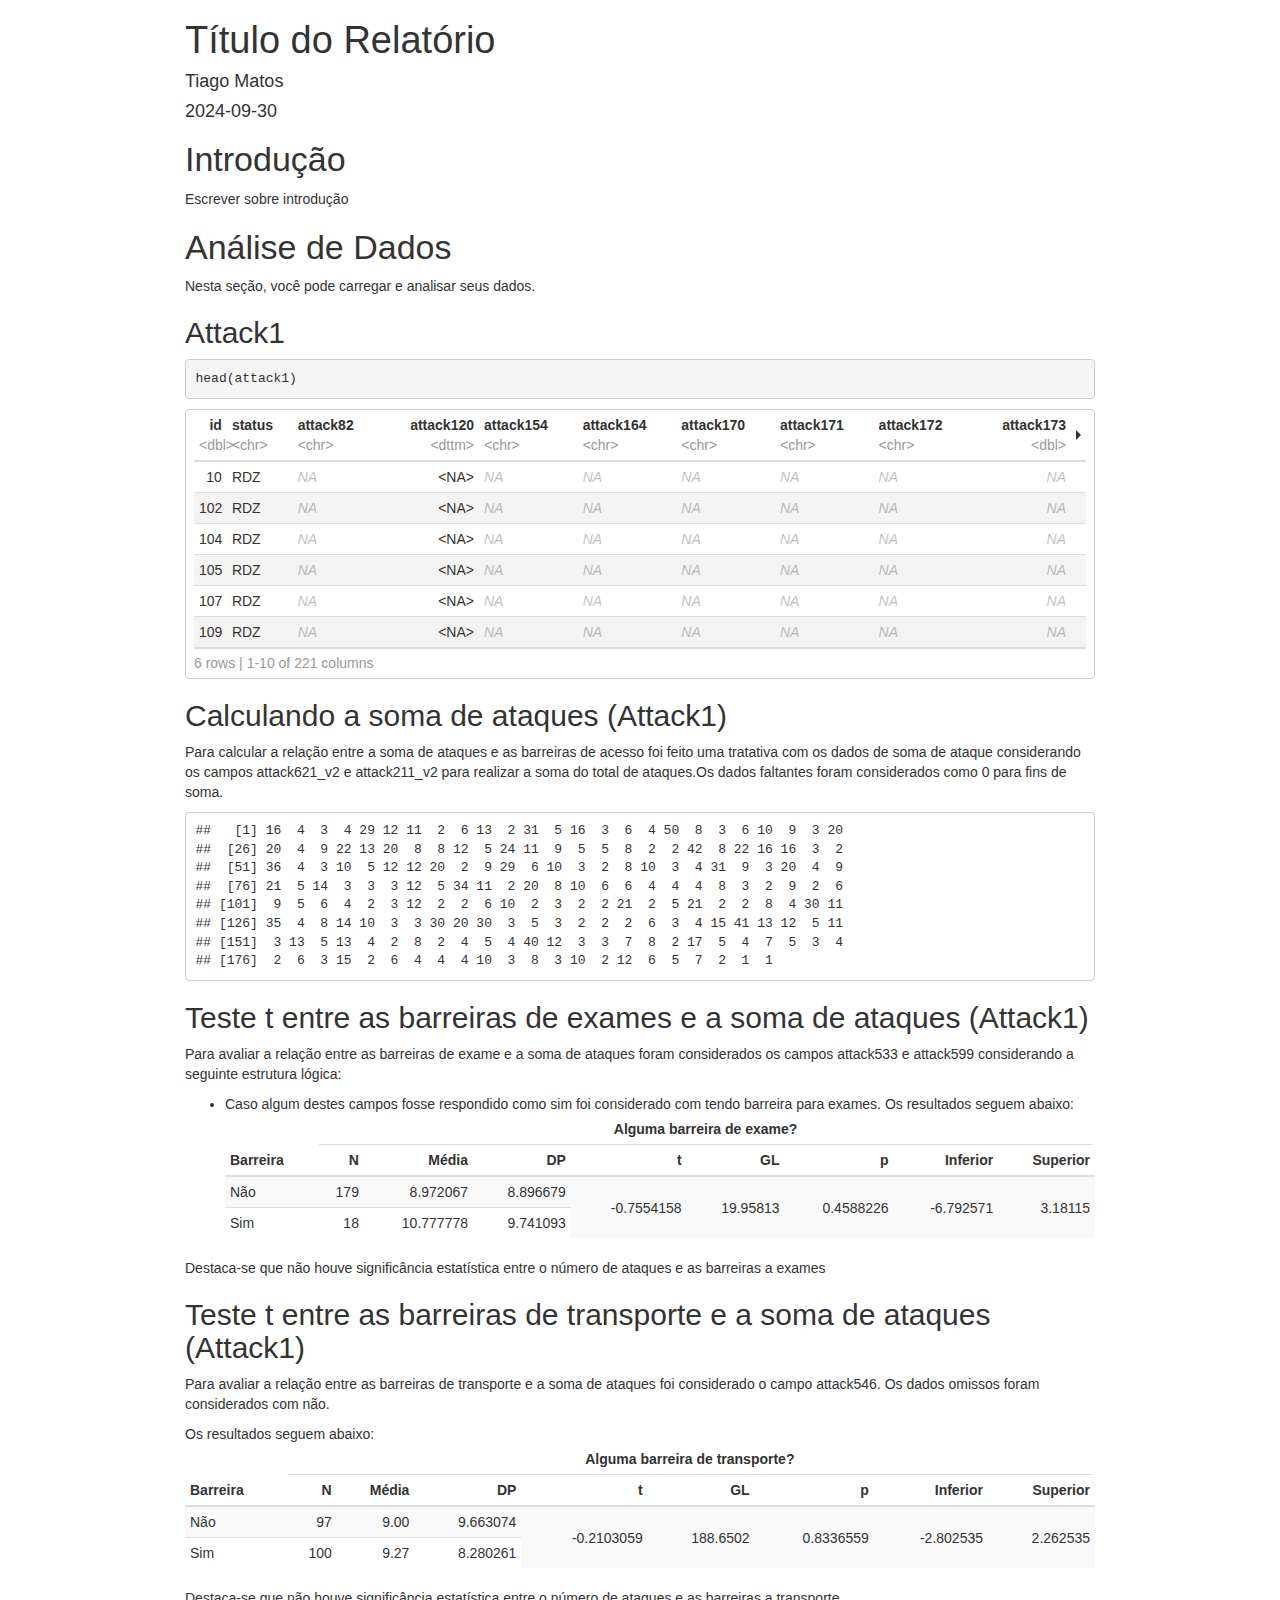
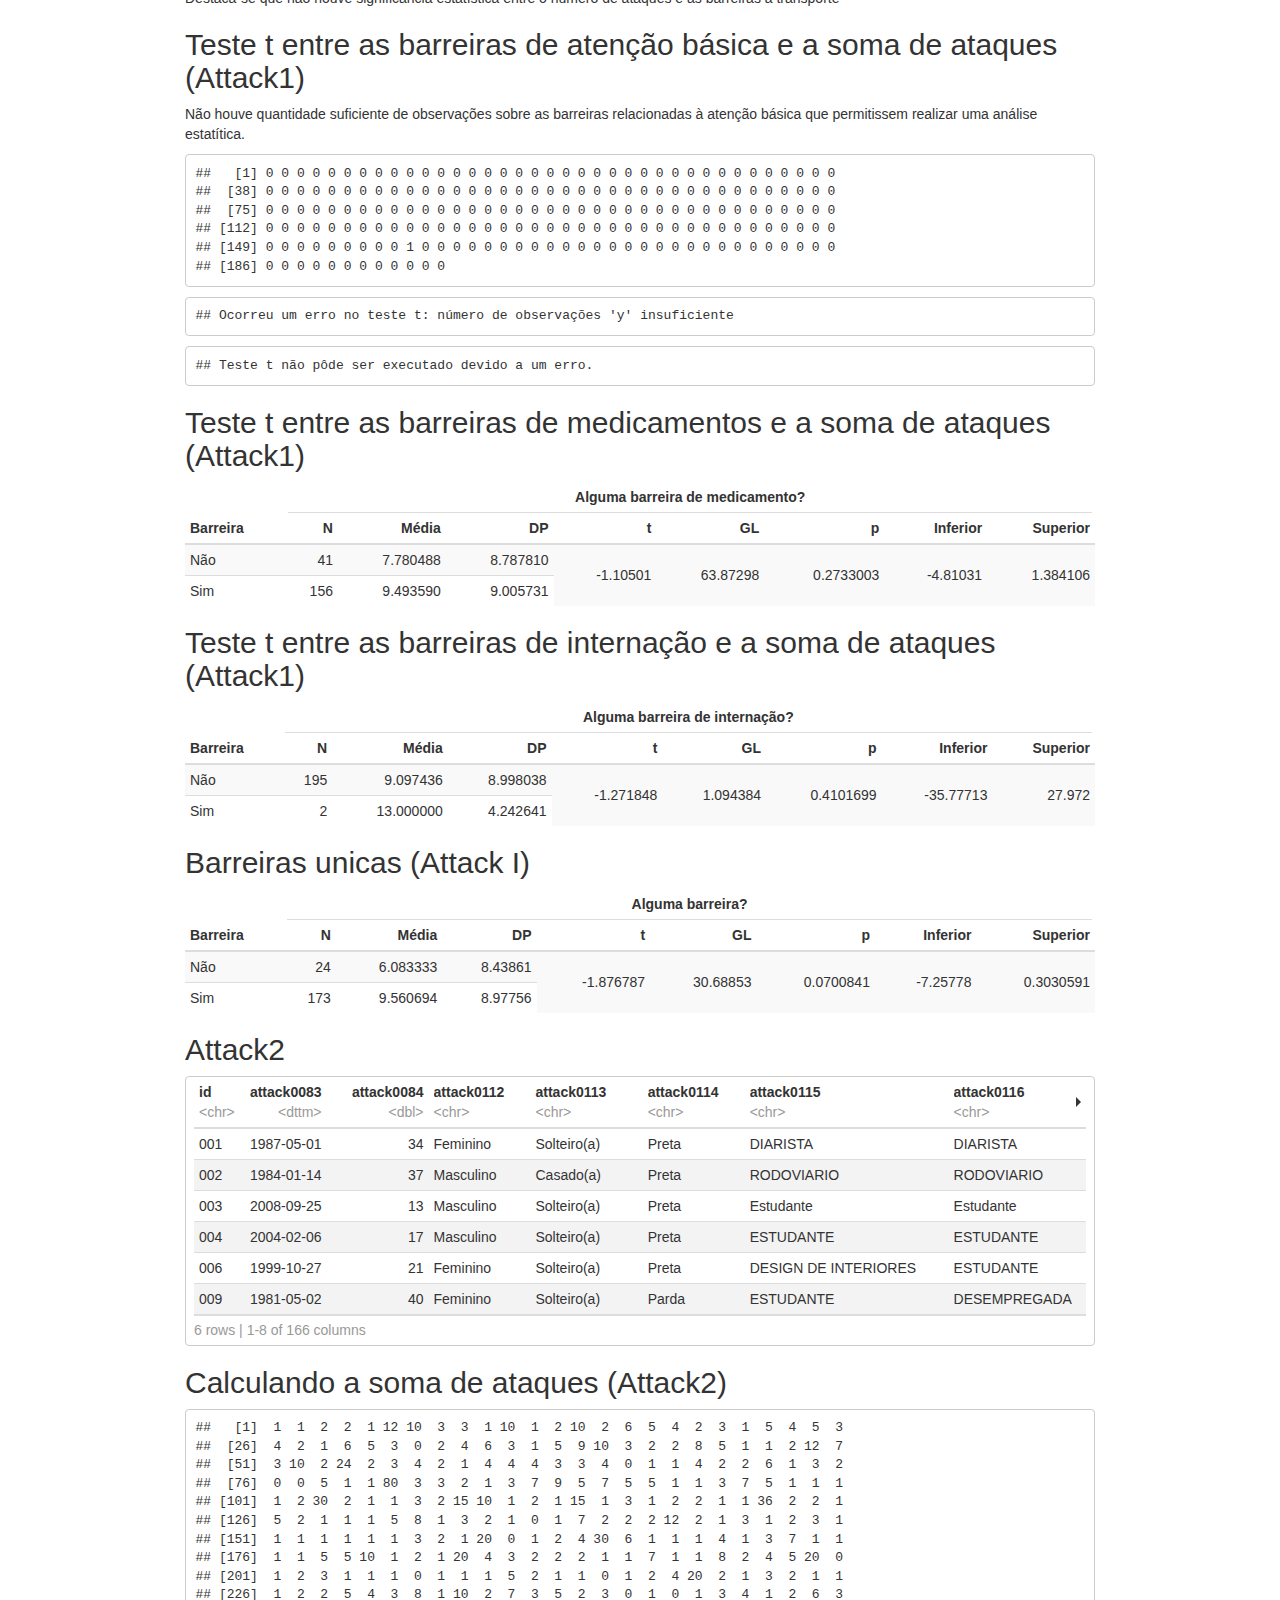
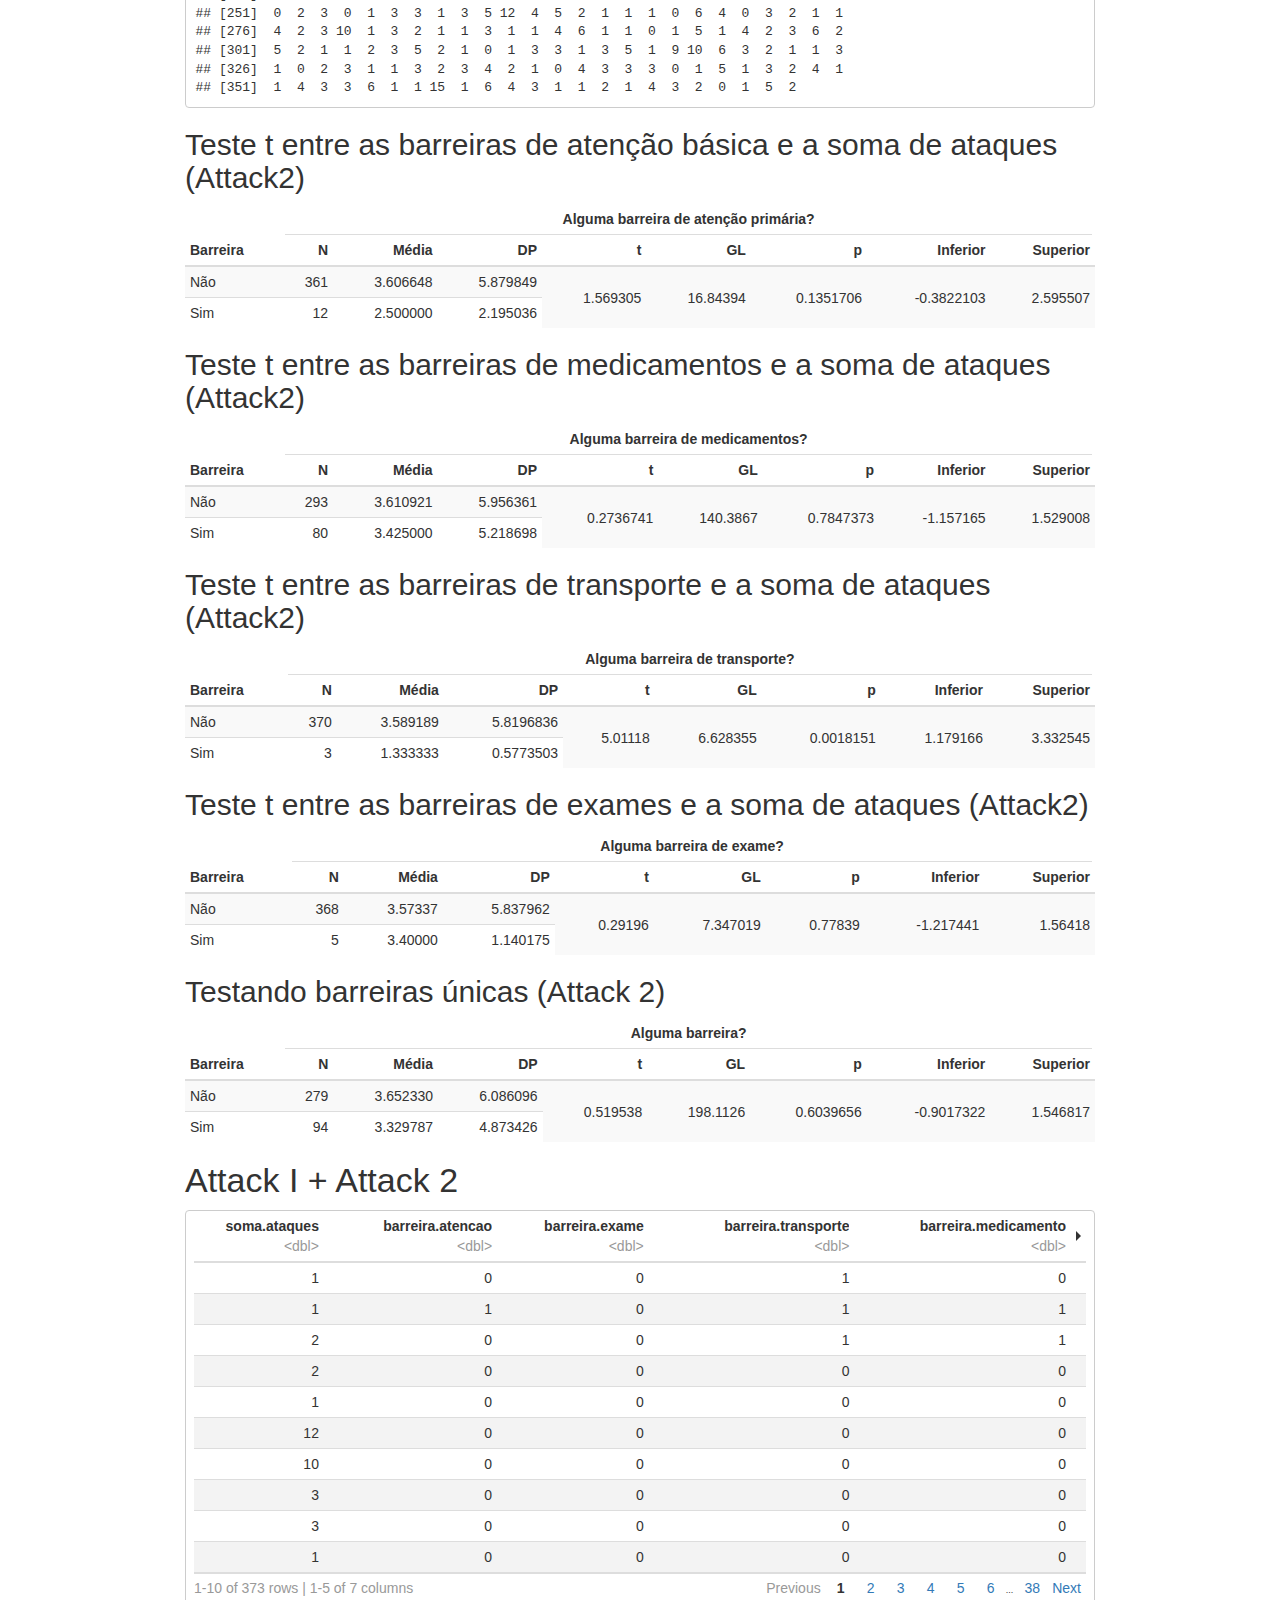
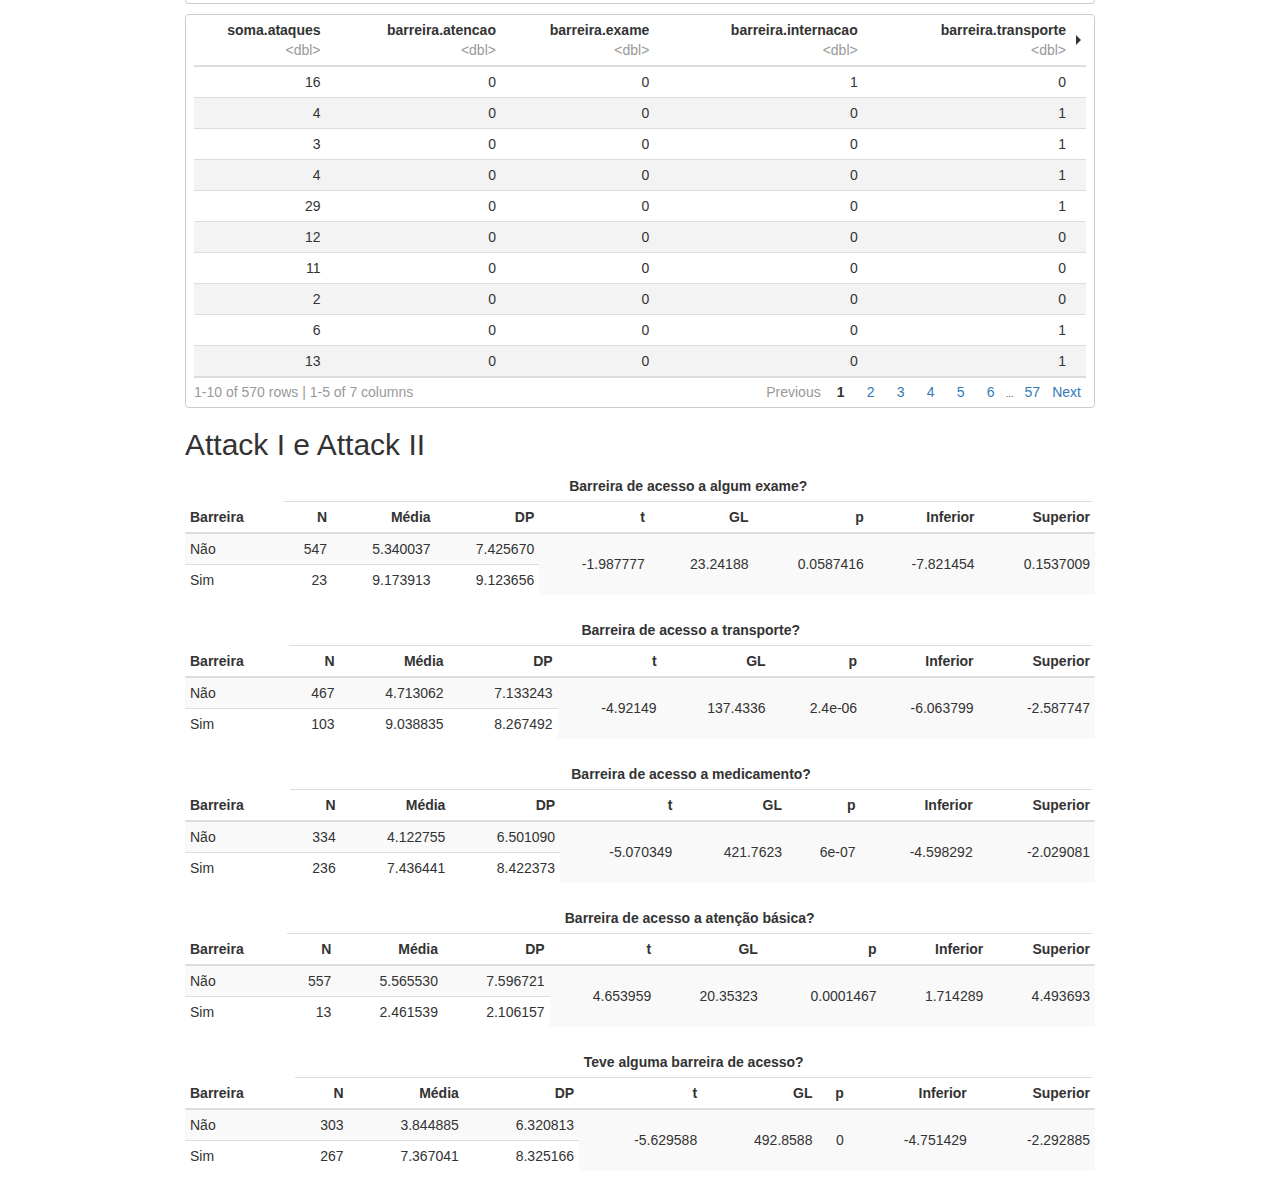
==== commit f9663d77: "Refazendo index" ====
--- a/index.html
+++ b/index.html
@@ -11,7 +11,7 @@
 
 <meta name="author" content="Tiago Matos" />
 
-<meta name="date" content="2024-09-27" />
+<meta name="date" content="2024-09-30" />
 
 <title>Título do Relatório</title>
 
@@ -1847,7 +1847,7 @@
 
 <h1 class="title toc-ignore">Título do Relatório</h1>
 <h4 class="author">Tiago Matos</h4>
-<h4 class="date">2024-09-27</h4>
+<h4 class="date">2024-09-30</h4>
 
 </div>
 
@@ -2087,99 +2087,14 @@
 <p>Não houve quantidade suficiente de observações sobre as barreiras
 relacionadas à atenção básica que permitissem realizar uma análise
 estatítica.</p>
-<pre><code>##   [1] 0 0 0 0 0 0 0 0 0 0 0 0 0 0 0 0 0 0 0 0 0 0 0 0 0 0 0 0 0 0 1 0 0 0 0 0 0
+<pre><code>##   [1] 0 0 0 0 0 0 0 0 0 0 0 0 0 0 0 0 0 0 0 0 0 0 0 0 0 0 0 0 0 0 0 0 0 0 0 0 0
 ##  [38] 0 0 0 0 0 0 0 0 0 0 0 0 0 0 0 0 0 0 0 0 0 0 0 0 0 0 0 0 0 0 0 0 0 0 0 0 0
 ##  [75] 0 0 0 0 0 0 0 0 0 0 0 0 0 0 0 0 0 0 0 0 0 0 0 0 0 0 0 0 0 0 0 0 0 0 0 0 0
-## [112] 0 0 0 0 0 0 0 0 0 0 0 0 0 0 0 0 0 1 0 0 0 0 0 0 0 0 0 0 0 0 0 0 0 0 0 0 0
+## [112] 0 0 0 0 0 0 0 0 0 0 0 0 0 0 0 0 0 0 0 0 0 0 0 0 0 0 0 0 0 0 0 0 0 0 0 0 0
 ## [149] 0 0 0 0 0 0 0 0 0 1 0 0 0 0 0 0 0 0 0 0 0 0 0 0 0 0 0 0 0 0 0 0 0 0 0 0 0
 ## [186] 0 0 0 0 0 0 0 0 0 0 0 0</code></pre>
-<table class="table table-striped table-hover table-condensed" style="margin-left: auto; margin-right: auto;">
-<thead>
-<tr>
-<th style="empty-cells: hide;border-bottom:hidden;" colspan="1">
-</th>
-<th style="border-bottom:hidden;padding-bottom:0; padding-left:3px;padding-right:3px;text-align: center; " colspan="8">
-<div style="border-bottom: 1px solid #ddd; padding-bottom: 5px; ">
-Alguma barreira de atenção?
-</div>
-</th>
-</tr>
-<tr>
-<th style="text-align:left;">
-Barreira
-</th>
-<th style="text-align:right;">
-N
-</th>
-<th style="text-align:right;">
-Média
-</th>
-<th style="text-align:right;">
-DP
-</th>
-<th style="text-align:right;">
-t
-</th>
-<th style="text-align:right;">
-GL
-</th>
-<th style="text-align:right;">
-p
-</th>
-<th style="text-align:right;">
-Inferior
-</th>
-<th style="text-align:right;">
-Superior
-</th>
-</tr>
-</thead>
-<tbody>
-<tr>
-<td style="text-align:left;">
-Não
-</td>
-<td style="text-align:right;">
-194
-</td>
-<td style="text-align:right;">
-9.092783
-</td>
-<td style="text-align:right;">
-8.979634
-</td>
-<td style="text-align:right;vertical-align: middle !important;" rowspan="2">
--0.5453793
-</td>
-<td style="text-align:right;vertical-align: middle !important;" rowspan="2">
-2.059813
-</td>
-<td style="text-align:right;vertical-align: middle !important;" rowspan="2">
-0.6387867
-</td>
-<td style="text-align:right;vertical-align: middle !important;" rowspan="2">
--25.21652
-</td>
-<td style="text-align:right;vertical-align: middle !important;" rowspan="2">
-19.40208
-</td>
-</tr>
-<tr>
-<td style="text-align:left;">
-Sim
-</td>
-<td style="text-align:right;">
-3
-</td>
-<td style="text-align:right;">
-12.000000
-</td>
-<td style="text-align:right;">
-9.165151
-</td>
-</tr>
-</tbody>
-</table>
+<pre><code>## Ocorreu um erro no teste t: número de observações &#39;y&#39; insuficiente</code></pre>
+<pre><code>## Teste t não pôde ser executado devido a um erro.</code></pre>
 </div>
 <div id="teste-t-entre-as-barreiras-de-medicamentos-e-a-soma-de-ataques-attack1" class="section level2">
 <h2>Teste t entre as barreiras de medicamentos e a soma de ataques
@@ -2943,7 +2858,7 @@
 </div>
 <div data-pagedtable="false">
 <script data-pagedtable-source type="application/json">
-{"columns":[{"label":["soma.ataques"],"name":[1],"type":["dbl"],"align":["right"]},{"label":["barreira.atencao"],"name":[2],"type":["dbl"],"align":["right"]},{"label":["barreira.exame"],"name":[3],"type":["dbl"],"align":["right"]},{"label":["barreira.internacao"],"name":[4],"type":["dbl"],"align":["right"]},{"label":["barreira.transporte"],"name":[5],"type":["dbl"],"align":["right"]},{"label":["barreira.medicamento"],"name":[6],"type":["dbl"],"align":["right"]},{"label":["barreira.unica"],"name":[7],"type":["dbl"],"align":["right"]}],"data":[{"1":"16","2":"0","3":"0","4":"1","5":"0","6":"1","7":"1"},{"1":"4","2":"0","3":"0","4":"0","5":"1","6":"1","7":"1"},{"1":"3","2":"0","3":"0","4":"0","5":"1","6":"1","7":"1"},{"1":"4","2":"0","3":"0","4":"0","5":"1","6":"1","7":"1"},{"1":"29","2":"0","3":"0","4":"0","5":"1","6":"1","7":"1"},{"1":"12","2":"0","3":"0","4":"0","5":"0","6":"1","7":"1"},{"1":"11","2":"0","3":"0","4":"0","5":"0","6":"1","7":"1"},{"1":"2","2":"0","3":"0","4":"0","5":"0","6":"0","7":"0"},{"1":"6","2":"0","3":"0","4":"0","5":"1","6":"0","7":"1"},{"1":"13","2":"0","3":"0","4":"0","5":"1","6":"1","7":"1"},{"1":"2","2":"0","3":"0","4":"0","5":"0","6":"1","7":"1"},{"1":"31","2":"0","3":"0","4":"0","5":"1","6":"1","7":"1"},{"1":"5","2":"0","3":"0","4":"0","5":"1","6":"1","7":"1"},{"1":"16","2":"0","3":"0","4":"0","5":"0","6":"1","7":"1"},{"1":"3","2":"0","3":"0","4":"0","5":"1","6":"1","7":"1"},{"1":"6","2":"0","3":"1","4":"0","5":"1","6":"1","7":"1"},{"1":"4","2":"0","3":"0","4":"0","5":"0","6":"1","7":"1"},{"1":"50","2":"0","3":"0","4":"0","5":"0","6":"1","7":"1"},{"1":"8","2":"0","3":"0","4":"0","5":"1","6":"1","7":"1"},{"1":"3","2":"0","3":"0","4":"0","5":"1","6":"0","7":"1"},{"1":"6","2":"0","3":"0","4":"0","5":"0","6":"0","7":"0"},{"1":"10","2":"0","3":"0","4":"0","5":"1","6":"1","7":"1"},{"1":"9","2":"0","3":"0","4":"0","5":"1","6":"0","7":"1"},{"1":"3","2":"0","3":"0","4":"0","5":"1","6":"1","7":"1"},{"1":"20","2":"0","3":"0","4":"0","5":"1","6":"0","7":"1"},{"1":"20","2":"0","3":"0","4":"0","5":"1","6":"1","7":"1"},{"1":"4","2":"0","3":"0","4":"0","5":"1","6":"1","7":"1"},{"1":"9","2":"0","3":"0","4":"0","5":"0","6":"1","7":"1"},{"1":"22","2":"0","3":"0","4":"0","5":"0","6":"1","7":"1"},{"1":"13","2":"0","3":"0","4":"0","5":"1","6":"0","7":"1"},{"1":"20","2":"1","3":"0","4":"0","5":"1","6":"1","7":"1"},{"1":"8","2":"0","3":"0","4":"0","5":"0","6":"1","7":"1"},{"1":"8","2":"0","3":"0","4":"0","5":"0","6":"1","7":"1"},{"1":"12","2":"0","3":"0","4":"0","5":"0","6":"1","7":"1"},{"1":"5","2":"0","3":"0","4":"0","5":"1","6":"0","7":"1"},{"1":"24","2":"0","3":"1","4":"0","5":"0","6":"1","7":"1"},{"1":"11","2":"0","3":"0","4":"0","5":"1","6":"1","7":"1"},{"1":"9","2":"0","3":"0","4":"0","5":"0","6":"0","7":"0"},{"1":"5","2":"0","3":"0","4":"0","5":"1","6":"1","7":"1"},{"1":"5","2":"0","3":"0","4":"0","5":"0","6":"0","7":"0"},{"1":"8","2":"0","3":"0","4":"0","5":"1","6":"1","7":"1"},{"1":"2","2":"0","3":"0","4":"0","5":"1","6":"1","7":"1"},{"1":"2","2":"0","3":"0","4":"0","5":"0","6":"1","7":"1"},{"1":"42","2":"0","3":"1","4":"0","5":"1","6":"1","7":"1"},{"1":"8","2":"0","3":"0","4":"0","5":"1","6":"1","7":"1"},{"1":"22","2":"0","3":"0","4":"0","5":"0","6":"0","7":"0"},{"1":"16","2":"0","3":"0","4":"0","5":"1","6":"1","7":"1"},{"1":"16","2":"0","3":"0","4":"0","5":"1","6":"1","7":"1"},{"1":"3","2":"0","3":"0","4":"0","5":"0","6":"0","7":"0"},{"1":"2","2":"0","3":"0","4":"0","5":"1","6":"0","7":"1"},{"1":"36","2":"0","3":"0","4":"0","5":"0","6":"1","7":"1"},{"1":"4","2":"0","3":"0","4":"0","5":"0","6":"1","7":"1"},{"1":"3","2":"0","3":"0","4":"0","5":"0","6":"1","7":"1"},{"1":"10","2":"0","3":"0","4":"0","5":"1","6":"1","7":"1"},{"1":"5","2":"0","3":"0","4":"0","5":"1","6":"1","7":"1"},{"1":"12","2":"0","3":"0","4":"0","5":"0","6":"1","7":"1"},{"1":"12","2":"0","3":"0","4":"0","5":"1","6":"1","7":"1"},{"1":"20","2":"0","3":"0","4":"0","5":"0","6":"1","7":"1"},{"1":"2","2":"0","3":"1","4":"0","5":"0","6":"1","7":"1"},{"1":"9","2":"0","3":"0","4":"0","5":"0","6":"1","7":"1"},{"1":"29","2":"0","3":"0","4":"0","5":"0","6":"1","7":"1"},{"1":"6","2":"0","3":"0","4":"0","5":"1","6":"1","7":"1"},{"1":"10","2":"0","3":"0","4":"0","5":"0","6":"1","7":"1"},{"1":"3","2":"0","3":"0","4":"0","5":"1","6":"1","7":"1"},{"1":"2","2":"0","3":"0","4":"0","5":"0","6":"0","7":"0"},{"1":"8","2":"0","3":"0","4":"0","5":"0","6":"1","7":"1"},{"1":"10","2":"0","3":"0","4":"0","5":"0","6":"1","7":"1"},{"1":"3","2":"0","3":"0","4":"0","5":"0","6":"0","7":"0"},{"1":"4","2":"0","3":"0","4":"0","5":"0","6":"1","7":"1"},{"1":"31","2":"0","3":"0","4":"0","5":"1","6":"1","7":"1"},{"1":"9","2":"0","3":"0","4":"0","5":"1","6":"1","7":"1"},{"1":"3","2":"0","3":"0","4":"0","5":"0","6":"1","7":"1"},{"1":"20","2":"0","3":"1","4":"0","5":"1","6":"1","7":"1"},{"1":"4","2":"0","3":"0","4":"0","5":"1","6":"1","7":"1"},{"1":"9","2":"0","3":"0","4":"0","5":"0","6":"1","7":"1"},{"1":"21","2":"0","3":"0","4":"0","5":"1","6":"0","7":"1"},{"1":"5","2":"0","3":"1","4":"0","5":"0","6":"1","7":"1"},{"1":"14","2":"0","3":"0","4":"0","5":"0","6":"1","7":"1"},{"1":"3","2":"0","3":"0","4":"0","5":"1","6":"1","7":"1"},{"1":"3","2":"0","3":"0","4":"0","5":"0","6":"1","7":"1"},{"1":"3","2":"0","3":"0","4":"0","5":"1","6":"1","7":"1"},{"1":"12","2":"0","3":"1","4":"0","5":"0","6":"1","7":"1"},{"1":"5","2":"0","3":"0","4":"0","5":"0","6":"1","7":"1"},{"1":"34","2":"0","3":"0","4":"0","5":"0","6":"1","7":"1"},{"1":"11","2":"0","3":"0","4":"0","5":"0","6":"1","7":"1"},{"1":"2","2":"0","3":"0","4":"0","5":"0","6":"1","7":"1"},{"1":"20","2":"0","3":"0","4":"0","5":"0","6":"1","7":"1"},{"1":"8","2":"0","3":"0","4":"0","5":"1","6":"1","7":"1"},{"1":"10","2":"0","3":"0","4":"0","5":"1","6":"1","7":"1"},{"1":"6","2":"0","3":"0","4":"0","5":"0","6":"0","7":"0"},{"1":"6","2":"0","3":"1","4":"0","5":"0","6":"1","7":"1"},{"1":"4","2":"0","3":"0","4":"0","5":"1","6":"1","7":"1"},{"1":"4","2":"0","3":"0","4":"0","5":"0","6":"1","7":"1"},{"1":"4","2":"0","3":"0","4":"0","5":"0","6":"1","7":"1"},{"1":"8","2":"0","3":"0","4":"0","5":"0","6":"1","7":"1"},{"1":"3","2":"0","3":"0","4":"0","5":"1","6":"1","7":"1"},{"1":"2","2":"0","3":"0","4":"0","5":"0","6":"0","7":"0"},{"1":"9","2":"0","3":"0","4":"0","5":"1","6":"1","7":"1"},{"1":"2","2":"0","3":"0","4":"0","5":"0","6":"0","7":"0"},{"1":"6","2":"0","3":"0","4":"0","5":"1","6":"1","7":"1"},{"1":"9","2":"0","3":"0","4":"0","5":"1","6":"1","7":"1"},{"1":"5","2":"0","3":"0","4":"0","5":"0","6":"0","7":"0"},{"1":"6","2":"0","3":"1","4":"0","5":"1","6":"1","7":"1"},{"1":"4","2":"0","3":"0","4":"0","5":"0","6":"1","7":"1"},{"1":"2","2":"0","3":"0","4":"0","5":"0","6":"0","7":"0"},{"1":"3","2":"0","3":"0","4":"0","5":"0","6":"1","7":"1"},{"1":"12","2":"0","3":"0","4":"0","5":"1","6":"1","7":"1"},{"1":"2","2":"0","3":"0","4":"0","5":"1","6":"1","7":"1"},{"1":"2","2":"0","3":"0","4":"0","5":"0","6":"1","7":"1"},{"1":"6","2":"0","3":"0","4":"0","5":"0","6":"1","7":"1"},{"1":"10","2":"0","3":"1","4":"0","5":"1","6":"1","7":"1"},{"1":"2","2":"0","3":"0","4":"0","5":"0","6":"1","7":"1"},{"1":"3","2":"0","3":"0","4":"0","5":"0","6":"1","7":"1"},{"1":"2","2":"0","3":"0","4":"0","5":"0","6":"1","7":"1"},{"1":"2","2":"0","3":"0","4":"0","5":"0","6":"1","7":"1"},{"1":"21","2":"0","3":"0","4":"0","5":"1","6":"1","7":"1"},{"1":"2","2":"0","3":"0","4":"0","5":"0","6":"0","7":"0"},{"1":"5","2":"0","3":"0","4":"0","5":"0","6":"0","7":"0"},{"1":"21","2":"0","3":"0","4":"0","5":"0","6":"1","7":"1"},{"1":"2","2":"0","3":"0","4":"0","5":"1","6":"1","7":"1"},{"1":"2","2":"0","3":"0","4":"0","5":"1","6":"1","7":"1"},{"1":"8","2":"0","3":"0","4":"0","5":"1","6":"1","7":"1"},{"1":"4","2":"0","3":"0","4":"0","5":"1","6":"0","7":"1"},{"1":"30","2":"0","3":"0","4":"0","5":"0","6":"1","7":"1"},{"1":"11","2":"0","3":"0","4":"0","5":"0","6":"1","7":"1"},{"1":"35","2":"0","3":"0","4":"0","5":"1","6":"0","7":"1"},{"1":"4","2":"0","3":"0","4":"0","5":"0","6":"1","7":"1"},{"1":"8","2":"0","3":"0","4":"0","5":"1","6":"1","7":"1"},{"1":"14","2":"1","3":"1","4":"0","5":"0","6":"1","7":"1"},{"1":"10","2":"0","3":"1","4":"0","5":"0","6":"1","7":"1"},{"1":"3","2":"0","3":"0","4":"0","5":"0","6":"1","7":"1"},{"1":"3","2":"0","3":"0","4":"0","5":"1","6":"1","7":"1"},{"1":"30","2":"0","3":"0","4":"0","5":"1","6":"1","7":"1"},{"1":"20","2":"0","3":"0","4":"0","5":"1","6":"0","7":"1"},{"1":"30","2":"0","3":"0","4":"0","5":"1","6":"1","7":"1"},{"1":"3","2":"0","3":"1","4":"0","5":"1","6":"1","7":"1"},{"1":"5","2":"0","3":"0","4":"0","5":"1","6":"1","7":"1"},{"1":"3","2":"0","3":"0","4":"0","5":"1","6":"1","7":"1"},{"1":"2","2":"0","3":"0","4":"0","5":"1","6":"1","7":"1"},{"1":"2","2":"0","3":"0","4":"0","5":"1","6":"0","7":"1"},{"1":"2","2":"0","3":"0","4":"0","5":"1","6":"1","7":"1"},{"1":"6","2":"0","3":"1","4":"0","5":"1","6":"1","7":"1"},{"1":"3","2":"0","3":"0","4":"0","5":"1","6":"1","7":"1"},{"1":"4","2":"0","3":"0","4":"0","5":"1","6":"1","7":"1"},{"1":"15","2":"0","3":"0","4":"0","5":"1","6":"1","7":"1"},{"1":"41","2":"0","3":"0","4":"0","5":"0","6":"1","7":"1"},{"1":"13","2":"0","3":"0","4":"0","5":"0","6":"1","7":"1"},{"1":"12","2":"0","3":"0","4":"0","5":"1","6":"1","7":"1"},{"1":"5","2":"0","3":"0","4":"0","5":"0","6":"0","7":"0"},{"1":"11","2":"0","3":"0","4":"0","5":"0","6":"1","7":"1"},{"1":"3","2":"0","3":"0","4":"0","5":"1","6":"1","7":"1"},{"1":"13","2":"0","3":"0","4":"0","5":"1","6":"1","7":"1"},{"1":"5","2":"0","3":"0","4":"0","5":"1","6":"0","7":"1"},{"1":"13","2":"0","3":"0","4":"0","5":"1","6":"1","7":"1"},{"1":"4","2":"0","3":"0","4":"0","5":"1","6":"1","7":"1"},{"1":"2","2":"0","3":"0","4":"0","5":"1","6":"1","7":"1"},{"1":"8","2":"0","3":"0","4":"0","5":"1","6":"1","7":"1"},{"1":"2","2":"1","3":"0","4":"0","5":"1","6":"1","7":"1"},{"1":"4","2":"0","3":"0","4":"0","5":"1","6":"1","7":"1"},{"1":"5","2":"0","3":"1","4":"0","5":"1","6":"1","7":"1"},{"1":"4","2":"0","3":"0","4":"0","5":"0","6":"1","7":"1"},{"1":"40","2":"0","3":"0","4":"0","5":"0","6":"0","7":"0"},{"1":"12","2":"0","3":"1","4":"0","5":"0","6":"1","7":"1"},{"1":"3","2":"0","3":"1","4":"0","5":"0","6":"1","7":"1"},{"1":"3","2":"0","3":"0","4":"0","5":"0","6":"0","7":"0"},{"1":"7","2":"0","3":"0","4":"0","5":"0","6":"1","7":"1"},{"1":"8","2":"0","3":"1","4":"0","5":"1","6":"1","7":"1"},{"1":"2","2":"0","3":"0","4":"0","5":"1","6":"1","7":"1"},{"1":"17","2":"0","3":"0","4":"0","5":"1","6":"1","7":"1"},{"1":"5","2":"0","3":"0","4":"0","5":"1","6":"1","7":"1"},{"1":"4","2":"0","3":"0","4":"0","5":"0","6":"0","7":"0"},{"1":"7","2":"0","3":"0","4":"0","5":"1","6":"0","7":"1"},{"1":"5","2":"0","3":"0","4":"0","5":"1","6":"0","7":"1"},{"1":"3","2":"0","3":"0","4":"0","5":"0","6":"1","7":"1"},{"1":"4","2":"0","3":"0","4":"0","5":"0","6":"1","7":"1"},{"1":"2","2":"0","3":"0","4":"0","5":"0","6":"0","7":"0"},{"1":"6","2":"0","3":"0","4":"0","5":"0","6":"1","7":"1"},{"1":"3","2":"0","3":"0","4":"0","5":"0","6":"1","7":"1"},{"1":"15","2":"0","3":"0","4":"0","5":"1","6":"1","7":"1"},{"1":"2","2":"0","3":"0","4":"0","5":"0","6":"1","7":"1"},{"1":"6","2":"0","3":"0","4":"0","5":"0","6":"1","7":"1"},{"1":"4","2":"0","3":"0","4":"0","5":"0","6":"1","7":"1"},{"1":"4","2":"0","3":"0","4":"0","5":"0","6":"1","7":"1"},{"1":"4","2":"0","3":"0","4":"0","5":"0","6":"0","7":"0"},{"1":"10","2":"0","3":"0","4":"1","5":"1","6":"0","7":"1"},{"1":"3","2":"0","3":"0","4":"0","5":"1","6":"1","7":"1"},{"1":"8","2":"0","3":"0","4":"0","5":"1","6":"1","7":"1"},{"1":"3","2":"0","3":"0","4":"0","5":"1","6":"1","7":"1"},{"1":"10","2":"0","3":"0","4":"0","5":"0","6":"0","7":"0"},{"1":"2","2":"0","3":"0","4":"0","5":"0","6":"1","7":"1"},{"1":"12","2":"0","3":"0","4":"0","5":"1","6":"1","7":"1"},{"1":"6","2":"0","3":"0","4":"0","5":"1","6":"0","7":"1"},{"1":"5","2":"0","3":"0","4":"0","5":"1","6":"1","7":"1"},{"1":"7","2":"0","3":"0","4":"0","5":"1","6":"1","7":"1"},{"1":"2","2":"0","3":"0","4":"0","5":"0","6":"1","7":"1"},{"1":"1","2":"0","3":"0","4":"0","5":"0","6":"0","7":"0"},{"1":"1","2":"0","3":"0","4":"0","5":"0","6":"0","7":"0"},{"1":"1","2":"0","3":"0","4":"0","5":"1","6":"0","7":"1"},{"1":"1","2":"1","3":"0","4":"0","5":"1","6":"1","7":"1"},{"1":"2","2":"0","3":"0","4":"0","5":"1","6":"1","7":"1"},{"1":"2","2":"0","3":"0","4":"0","5":"0","6":"0","7":"0"},{"1":"1","2":"0","3":"0","4":"0","5":"0","6":"0","7":"0"},{"1":"12","2":"0","3":"0","4":"0","5":"0","6":"0","7":"0"},{"1":"10","2":"0","3":"0","4":"0","5":"0","6":"0","7":"0"},{"1":"3","2":"0","3":"0","4":"0","5":"0","6":"0","7":"0"},{"1":"3","2":"0","3":"0","4":"0","5":"0","6":"0","7":"0"},{"1":"1","2":"0","3":"0","4":"0","5":"0","6":"0","7":"0"},{"1":"10","2":"0","3":"0","4":"0","5":"0","6":"0","7":"0"},{"1":"1","2":"0","3":"0","4":"0","5":"0","6":"0","7":"0"},{"1":"2","2":"0","3":"0","4":"0","5":"0","6":"0","7":"0"},{"1":"10","2":"0","3":"0","4":"0","5":"0","6":"0","7":"0"},{"1":"2","2":"0","3":"0","4":"0","5":"0","6":"0","7":"0"},{"1":"6","2":"0","3":"0","4":"0","5":"0","6":"0","7":"0"},{"1":"5","2":"0","3":"0","4":"0","5":"0","6":"0","7":"0"},{"1":"4","2":"0","3":"0","4":"0","5":"0","6":"0","7":"0"},{"1":"2","2":"0","3":"0","4":"0","5":"0","6":"0","7":"0"},{"1":"3","2":"0","3":"0","4":"0","5":"0","6":"0","7":"0"},{"1":"1","2":"0","3":"0","4":"0","5":"0","6":"0","7":"0"},{"1":"5","2":"0","3":"0","4":"0","5":"0","6":"0","7":"0"},{"1":"4","2":"0","3":"0","4":"0","5":"0","6":"0","7":"0"},{"1":"5","2":"0","3":"0","4":"0","5":"0","6":"0","7":"0"},{"1":"3","2":"0","3":"0","4":"0","5":"0","6":"0","7":"0"},{"1":"4","2":"0","3":"0","4":"0","5":"0","6":"0","7":"0"},{"1":"2","2":"0","3":"0","4":"0","5":"0","6":"0","7":"0"},{"1":"1","2":"0","3":"0","4":"0","5":"0","6":"0","7":"0"},{"1":"6","2":"0","3":"0","4":"0","5":"0","6":"0","7":"0"},{"1":"5","2":"0","3":"0","4":"0","5":"0","6":"0","7":"0"},{"1":"3","2":"0","3":"0","4":"0","5":"0","6":"0","7":"0"},{"1":"0","2":"0","3":"0","4":"0","5":"0","6":"0","7":"0"},{"1":"2","2":"0","3":"0","4":"0","5":"0","6":"0","7":"0"},{"1":"4","2":"0","3":"0","4":"0","5":"0","6":"0","7":"0"},{"1":"6","2":"0","3":"0","4":"0","5":"0","6":"0","7":"0"},{"1":"3","2":"0","3":"0","4":"0","5":"0","6":"0","7":"0"},{"1":"1","2":"0","3":"0","4":"0","5":"0","6":"0","7":"0"},{"1":"5","2":"0","3":"0","4":"0","5":"0","6":"0","7":"0"},{"1":"9","2":"0","3":"0","4":"0","5":"0","6":"0","7":"0"},{"1":"10","2":"0","3":"0","4":"0","5":"0","6":"0","7":"0"},{"1":"3","2":"0","3":"0","4":"0","5":"0","6":"0","7":"0"},{"1":"2","2":"0","3":"0","4":"0","5":"0","6":"0","7":"0"},{"1":"2","2":"0","3":"0","4":"0","5":"0","6":"0","7":"0"},{"1":"8","2":"0","3":"0","4":"0","5":"0","6":"0","7":"0"},{"1":"5","2":"0","3":"0","4":"0","5":"0","6":"0","7":"0"},{"1":"1","2":"0","3":"0","4":"0","5":"0","6":"0","7":"0"},{"1":"1","2":"0","3":"0","4":"0","5":"0","6":"0","7":"0"},{"1":"2","2":"0","3":"0","4":"0","5":"0","6":"0","7":"0"},{"1":"12","2":"0","3":"0","4":"0","5":"0","6":"0","7":"0"},{"1":"7","2":"0","3":"0","4":"0","5":"0","6":"0","7":"0"},{"1":"3","2":"0","3":"0","4":"0","5":"0","6":"0","7":"0"},{"1":"10","2":"0","3":"0","4":"0","5":"0","6":"0","7":"0"},{"1":"2","2":"0","3":"0","4":"0","5":"0","6":"0","7":"0"},{"1":"24","2":"0","3":"0","4":"0","5":"0","6":"0","7":"0"},{"1":"2","2":"0","3":"0","4":"0","5":"0","6":"0","7":"0"},{"1":"3","2":"0","3":"0","4":"0","5":"0","6":"0","7":"0"},{"1":"4","2":"0","3":"0","4":"0","5":"0","6":"0","7":"0"},{"1":"2","2":"0","3":"0","4":"0","5":"0","6":"0","7":"0"},{"1":"1","2":"0","3":"0","4":"0","5":"0","6":"0","7":"0"},{"1":"4","2":"0","3":"0","4":"0","5":"0","6":"0","7":"0"},{"1":"4","2":"0","3":"0","4":"0","5":"0","6":"0","7":"0"},{"1":"4","2":"0","3":"0","4":"0","5":"0","6":"0","7":"0"},{"1":"3","2":"0","3":"0","4":"0","5":"0","6":"1","7":"1"},{"1":"3","2":"0","3":"0","4":"0","5":"0","6":"0","7":"0"},{"1":"4","2":"0","3":"0","4":"0","5":"0","6":"0","7":"0"},{"1":"0","2":"0","3":"0","4":"0","5":"0","6":"1","7":"1"},{"1":"1","2":"0","3":"0","4":"0","5":"0","6":"1","7":"1"},{"1":"1","2":"0","3":"0","4":"0","5":"0","6":"0","7":"0"},{"1":"4","2":"0","3":"0","4":"0","5":"0","6":"0","7":"0"},{"1":"2","2":"0","3":"0","4":"0","5":"0","6":"0","7":"0"},{"1":"2","2":"0","3":"0","4":"0","5":"0","6":"0","7":"0"},{"1":"6","2":"0","3":"0","4":"0","5":"0","6":"0","7":"0"},{"1":"1","2":"0","3":"0","4":"0","5":"0","6":"0","7":"0"},{"1":"3","2":"0","3":"0","4":"0","5":"0","6":"0","7":"0"},{"1":"2","2":"0","3":"0","4":"0","5":"0","6":"0","7":"0"},{"1":"0","2":"0","3":"0","4":"0","5":"0","6":"1","7":"1"},{"1":"0","2":"0","3":"0","4":"0","5":"0","6":"0","7":"0"},{"1":"5","2":"1","3":"0","4":"0","5":"0","6":"0","7":"1"},{"1":"1","2":"0","3":"0","4":"0","5":"0","6":"1","7":"1"},{"1":"1","2":"1","3":"0","4":"0","5":"0","6":"0","7":"1"},{"1":"80","2":"0","3":"0","4":"0","5":"0","6":"0","7":"0"},{"1":"3","2":"0","3":"0","4":"0","5":"0","6":"0","7":"0"},{"1":"3","2":"0","3":"0","4":"0","5":"0","6":"1","7":"1"},{"1":"2","2":"0","3":"0","4":"0","5":"0","6":"0","7":"0"},{"1":"1","2":"0","3":"0","4":"0","5":"0","6":"0","7":"0"},{"1":"3","2":"0","3":"0","4":"0","5":"0","6":"1","7":"1"},{"1":"7","2":"0","3":"0","4":"0","5":"0","6":"1","7":"1"},{"1":"9","2":"0","3":"0","4":"0","5":"0","6":"0","7":"0"},{"1":"5","2":"0","3":"1","4":"0","5":"0","6":"0","7":"1"},{"1":"7","2":"0","3":"0","4":"0","5":"0","6":"0","7":"0"},{"1":"5","2":"0","3":"0","4":"0","5":"0","6":"0","7":"0"},{"1":"5","2":"0","3":"0","4":"0","5":"0","6":"0","7":"0"},{"1":"1","2":"0","3":"0","4":"0","5":"0","6":"1","7":"1"},{"1":"1","2":"0","3":"0","4":"0","5":"0","6":"0","7":"0"},{"1":"3","2":"0","3":"0","4":"0","5":"0","6":"1","7":"1"},{"1":"7","2":"0","3":"0","4":"0","5":"0","6":"1","7":"1"},{"1":"5","2":"1","3":"0","4":"0","5":"0","6":"1","7":"1"},{"1":"1","2":"0","3":"0","4":"0","5":"0","6":"0","7":"0"},{"1":"1","2":"0","3":"0","4":"0","5":"0","6":"1","7":"1"},{"1":"1","2":"0","3":"0","4":"0","5":"0","6":"0","7":"0"},{"1":"1","2":"0","3":"0","4":"0","5":"0","6":"1","7":"1"},{"1":"2","2":"0","3":"0","4":"0","5":"0","6":"0","7":"0"},{"1":"30","2":"0","3":"0","4":"0","5":"0","6":"1","7":"1"},{"1":"2","2":"0","3":"0","4":"0","5":"0","6":"0","7":"0"},{"1":"1","2":"0","3":"0","4":"0","5":"0","6":"1","7":"1"},{"1":"1","2":"0","3":"0","4":"0","5":"0","6":"1","7":"1"},{"1":"3","2":"0","3":"0","4":"0","5":"0","6":"1","7":"1"},{"1":"2","2":"0","3":"0","4":"0","5":"0","6":"1","7":"1"},{"1":"15","2":"0","3":"0","4":"0","5":"0","6":"0","7":"0"},{"1":"10","2":"0","3":"0","4":"0","5":"0","6":"0","7":"0"},{"1":"1","2":"0","3":"0","4":"0","5":"0","6":"0","7":"0"},{"1":"2","2":"0","3":"0","4":"0","5":"0","6":"0","7":"0"},{"1":"1","2":"0","3":"0","4":"0","5":"0","6":"0","7":"0"},{"1":"15","2":"0","3":"0","4":"0","5":"0","6":"0","7":"0"},{"1":"1","2":"0","3":"0","4":"0","5":"0","6":"0","7":"0"},{"1":"3","2":"0","3":"0","4":"0","5":"0","6":"0","7":"0"},{"1":"1","2":"0","3":"0","4":"0","5":"0","6":"1","7":"1"},{"1":"2","2":"0","3":"0","4":"0","5":"0","6":"1","7":"1"},{"1":"2","2":"0","3":"0","4":"0","5":"0","6":"0","7":"0"},{"1":"1","2":"0","3":"0","4":"0","5":"0","6":"0","7":"0"},{"1":"1","2":"0","3":"0","4":"0","5":"0","6":"0","7":"0"},{"1":"36","2":"0","3":"0","4":"0","5":"0","6":"0","7":"0"},{"1":"2","2":"0","3":"0","4":"0","5":"0","6":"0","7":"0"},{"1":"2","2":"0","3":"0","4":"0","5":"0","6":"0","7":"0"},{"1":"1","2":"0","3":"0","4":"0","5":"0","6":"0","7":"0"},{"1":"5","2":"0","3":"0","4":"0","5":"0","6":"0","7":"0"},{"1":"2","2":"0","3":"0","4":"0","5":"0","6":"0","7":"0"},{"1":"1","2":"0","3":"0","4":"0","5":"0","6":"0","7":"0"},{"1":"1","2":"0","3":"0","4":"0","5":"0","6":"0","7":"0"},{"1":"1","2":"0","3":"0","4":"0","5":"0","6":"0","7":"0"},{"1":"5","2":"0","3":"0","4":"0","5":"0","6":"0","7":"0"},{"1":"8","2":"0","3":"0","4":"0","5":"0","6":"0","7":"0"},{"1":"1","2":"0","3":"0","4":"0","5":"0","6":"0","7":"0"},{"1":"3","2":"0","3":"0","4":"0","5":"0","6":"1","7":"1"},{"1":"2","2":"0","3":"0","4":"0","5":"0","6":"0","7":"0"},{"1":"1","2":"0","3":"0","4":"0","5":"0","6":"0","7":"0"},{"1":"0","2":"0","3":"0","4":"0","5":"0","6":"0","7":"0"},{"1":"1","2":"1","3":"0","4":"0","5":"0","6":"1","7":"1"},{"1":"7","2":"1","3":"0","4":"0","5":"0","6":"0","7":"1"},{"1":"2","2":"0","3":"0","4":"0","5":"0","6":"0","7":"0"},{"1":"2","2":"1","3":"0","4":"0","5":"0","6":"1","7":"1"},{"1":"2","2":"0","3":"0","4":"0","5":"0","6":"0","7":"0"},{"1":"12","2":"0","3":"0","4":"0","5":"0","6":"0","7":"0"},{"1":"2","2":"0","3":"0","4":"0","5":"0","6":"0","7":"0"},{"1":"1","2":"0","3":"0","4":"0","5":"0","6":"0","7":"0"},{"1":"3","2":"0","3":"0","4":"0","5":"0","6":"0","7":"0"},{"1":"1","2":"0","3":"0","4":"0","5":"0","6":"0","7":"0"},{"1":"2","2":"0","3":"0","4":"0","5":"0","6":"0","7":"0"},{"1":"3","2":"0","3":"0","4":"0","5":"0","6":"0","7":"0"},{"1":"1","2":"0","3":"0","4":"0","5":"0","6":"0","7":"0"},{"1":"1","2":"0","3":"0","4":"0","5":"0","6":"0","7":"0"},{"1":"1","2":"0","3":"0","4":"0","5":"0","6":"0","7":"0"},{"1":"1","2":"0","3":"0","4":"0","5":"0","6":"0","7":"0"},{"1":"1","2":"0","3":"0","4":"0","5":"0","6":"0","7":"0"},{"1":"1","2":"0","3":"0","4":"0","5":"0","6":"0","7":"0"},{"1":"1","2":"0","3":"0","4":"0","5":"0","6":"1","7":"1"},{"1":"3","2":"0","3":"0","4":"0","5":"0","6":"0","7":"0"},{"1":"2","2":"0","3":"0","4":"0","5":"0","6":"0","7":"0"},{"1":"1","2":"0","3":"0","4":"0","5":"0","6":"1","7":"1"},{"1":"20","2":"0","3":"0","4":"0","5":"0","6":"0","7":"0"},{"1":"0","2":"0","3":"0","4":"0","5":"0","6":"0","7":"0"},{"1":"1","2":"0","3":"0","4":"0","5":"0","6":"0","7":"0"},{"1":"2","2":"0","3":"0","4":"0","5":"0","6":"0","7":"0"},{"1":"4","2":"0","3":"0","4":"0","5":"0","6":"0","7":"0"},{"1":"30","2":"0","3":"0","4":"0","5":"0","6":"1","7":"1"},{"1":"6","2":"0","3":"0","4":"0","5":"0","6":"0","7":"0"},{"1":"1","2":"0","3":"0","4":"0","5":"0","6":"1","7":"1"},{"1":"1","2":"0","3":"0","4":"0","5":"0","6":"0","7":"0"},{"1":"1","2":"0","3":"0","4":"0","5":"0","6":"1","7":"1"},{"1":"4","2":"0","3":"0","4":"0","5":"0","6":"1","7":"1"},{"1":"1","2":"0","3":"0","4":"0","5":"0","6":"1","7":"1"},{"1":"3","2":"0","3":"0","4":"0","5":"0","6":"0","7":"0"},{"1":"7","2":"0","3":"0","4":"0","5":"0","6":"0","7":"0"},{"1":"1","2":"0","3":"0","4":"0","5":"0","6":"0","7":"0"},{"1":"1","2":"1","3":"0","4":"0","5":"0","6":"0","7":"1"},{"1":"1","2":"0","3":"0","4":"0","5":"0","6":"1","7":"1"},{"1":"1","2":"0","3":"0","4":"0","5":"0","6":"0","7":"0"},{"1":"5","2":"0","3":"0","4":"0","5":"0","6":"1","7":"1"},{"1":"5","2":"0","3":"0","4":"0","5":"0","6":"0","7":"0"},{"1":"10","2":"0","3":"0","4":"0","5":"0","6":"0","7":"0"},{"1":"1","2":"0","3":"0","4":"0","5":"0","6":"0","7":"0"},{"1":"2","2":"0","3":"0","4":"0","5":"0","6":"1","7":"1"},{"1":"1","2":"0","3":"0","4":"0","5":"0","6":"0","7":"0"},{"1":"20","2":"0","3":"0","4":"0","5":"0","6":"0","7":"0"},{"1":"4","2":"0","3":"1","4":"0","5":"0","6":"0","7":"1"},{"1":"3","2":"0","3":"0","4":"0","5":"0","6":"0","7":"0"},{"1":"2","2":"0","3":"0","4":"0","5":"0","6":"0","7":"0"},{"1":"2","2":"0","3":"0","4":"0","5":"0","6":"0","7":"0"},{"1":"2","2":"0","3":"0","4":"0","5":"0","6":"1","7":"1"},{"1":"1","2":"0","3":"0","4":"0","5":"0","6":"0","7":"0"},{"1":"1","2":"0","3":"0","4":"0","5":"0","6":"1","7":"1"},{"1":"7","2":"0","3":"0","4":"0","5":"0","6":"1","7":"1"},{"1":"1","2":"0","3":"0","4":"0","5":"0","6":"1","7":"1"},{"1":"1","2":"0","3":"0","4":"0","5":"0","6":"0","7":"0"},{"1":"8","2":"0","3":"0","4":"0","5":"0","6":"1","7":"1"},{"1":"2","2":"0","3":"0","4":"0","5":"0","6":"0","7":"0"},{"1":"4","2":"0","3":"0","4":"0","5":"0","6":"0","7":"0"},{"1":"5","2":"0","3":"0","4":"0","5":"0","6":"0","7":"0"},{"1":"20","2":"0","3":"0","4":"0","5":"0","6":"0","7":"0"},{"1":"0","2":"0","3":"0","4":"0","5":"0","6":"0","7":"0"},{"1":"1","2":"0","3":"0","4":"0","5":"0","6":"0","7":"0"},{"1":"2","2":"0","3":"0","4":"0","5":"0","6":"0","7":"0"},{"1":"3","2":"0","3":"0","4":"0","5":"0","6":"0","7":"0"},{"1":"1","2":"0","3":"0","4":"0","5":"0","6":"0","7":"0"},{"1":"1","2":"0","3":"0","4":"0","5":"0","6":"0","7":"0"},{"1":"1","2":"0","3":"0","4":"0","5":"0","6":"0","7":"0"},{"1":"0","2":"0","3":"0","4":"0","5":"0","6":"0","7":"0"},{"1":"1","2":"0","3":"0","4":"0","5":"0","6":"0","7":"0"},{"1":"1","2":"0","3":"0","4":"0","5":"0","6":"0","7":"0"},{"1":"1","2":"0","3":"0","4":"0","5":"0","6":"0","7":"0"},{"1":"5","2":"0","3":"0","4":"0","5":"0","6":"0","7":"0"},{"1":"2","2":"0","3":"0","4":"0","5":"0","6":"0","7":"0"},{"1":"1","2":"1","3":"0","4":"0","5":"0","6":"0","7":"1"},{"1":"1","2":"0","3":"0","4":"0","5":"0","6":"0","7":"0"},{"1":"0","2":"0","3":"0","4":"0","5":"0","6":"1","7":"1"},{"1":"1","2":"0","3":"0","4":"0","5":"0","6":"0","7":"0"},{"1":"2","2":"0","3":"0","4":"0","5":"0","6":"0","7":"0"},{"1":"4","2":"0","3":"0","4":"0","5":"0","6":"0","7":"0"},{"1":"20","2":"0","3":"0","4":"0","5":"0","6":"1","7":"1"},{"1":"2","2":"0","3":"0","4":"0","5":"0","6":"0","7":"0"},{"1":"1","2":"0","3":"0","4":"0","5":"0","6":"1","7":"1"},{"1":"3","2":"0","3":"0","4":"0","5":"0","6":"0","7":"0"},{"1":"2","2":"1","3":"0","4":"0","5":"0","6":"0","7":"1"},{"1":"1","2":"0","3":"0","4":"0","5":"0","6":"1","7":"1"},{"1":"1","2":"0","3":"0","4":"0","5":"0","6":"1","7":"1"},{"1":"1","2":"0","3":"0","4":"0","5":"0","6":"0","7":"0"},{"1":"2","2":"0","3":"0","4":"0","5":"0","6":"0","7":"0"},{"1":"2","2":"0","3":"0","4":"0","5":"0","6":"0","7":"0"},{"1":"5","2":"0","3":"0","4":"0","5":"0","6":"0","7":"0"},{"1":"4","2":"0","3":"0","4":"0","5":"0","6":"0","7":"0"},{"1":"3","2":"0","3":"0","4":"0","5":"0","6":"0","7":"0"},{"1":"8","2":"0","3":"0","4":"0","5":"0","6":"1","7":"1"},{"1":"1","2":"0","3":"0","4":"0","5":"0","6":"1","7":"1"},{"1":"10","2":"0","3":"0","4":"0","5":"0","6":"0","7":"0"},{"1":"2","2":"0","3":"0","4":"0","5":"0","6":"1","7":"1"},{"1":"7","2":"0","3":"0","4":"0","5":"0","6":"1","7":"1"},{"1":"3","2":"0","3":"0","4":"0","5":"0","6":"0","7":"0"},{"1":"5","2":"0","3":"0","4":"0","5":"0","6":"0","7":"0"},{"1":"2","2":"0","3":"0","4":"0","5":"0","6":"0","7":"0"},{"1":"3","2":"0","3":"0","4":"0","5":"0","6":"0","7":"0"},{"1":"0","2":"0","3":"0","4":"0","5":"0","6":"0","7":"0"},{"1":"1","2":"0","3":"0","4":"0","5":"0","6":"0","7":"0"},{"1":"0","2":"0","3":"0","4":"0","5":"0","6":"1","7":"1"},{"1":"1","2":"0","3":"0","4":"0","5":"0","6":"0","7":"0"},{"1":"3","2":"0","3":"0","4":"0","5":"0","6":"0","7":"0"},{"1":"4","2":"0","3":"0","4":"0","5":"0","6":"0","7":"0"},{"1":"1","2":"0","3":"0","4":"0","5":"0","6":"0","7":"0"},{"1":"2","2":"0","3":"0","4":"0","5":"0","6":"1","7":"1"},{"1":"6","2":"0","3":"0","4":"0","5":"0","6":"0","7":"0"},{"1":"3","2":"0","3":"0","4":"0","5":"0","6":"0","7":"0"},{"1":"0","2":"0","3":"0","4":"0","5":"0","6":"0","7":"0"},{"1":"2","2":"0","3":"0","4":"0","5":"0","6":"0","7":"0"},{"1":"3","2":"0","3":"0","4":"0","5":"0","6":"1","7":"1"},{"1":"0","2":"0","3":"0","4":"0","5":"0","6":"0","7":"0"},{"1":"1","2":"0","3":"0","4":"0","5":"0","6":"0","7":"0"},{"1":"3","2":"0","3":"0","4":"0","5":"0","6":"0","7":"0"},{"1":"3","2":"0","3":"0","4":"0","5":"0","6":"0","7":"0"},{"1":"1","2":"0","3":"0","4":"0","5":"0","6":"0","7":"0"},{"1":"3","2":"0","3":"0","4":"0","5":"0","6":"1","7":"1"},{"1":"5","2":"0","3":"0","4":"0","5":"0","6":"0","7":"0"},{"1":"12","2":"0","3":"0","4":"0","5":"0","6":"0","7":"0"},{"1":"4","2":"1","3":"0","4":"0","5":"0","6":"0","7":"1"},{"1":"5","2":"0","3":"0","4":"0","5":"0","6":"0","7":"0"},{"1":"2","2":"0","3":"0","4":"0","5":"0","6":"0","7":"0"},{"1":"1","2":"0","3":"0","4":"0","5":"0","6":"1","7":"1"},{"1":"1","2":"0","3":"0","4":"0","5":"0","6":"0","7":"0"},{"1":"1","2":"0","3":"0","4":"0","5":"0","6":"0","7":"0"},{"1":"0","2":"1","3":"0","4":"0","5":"0","6":"0","7":"1"},{"1":"6","2":"0","3":"0","4":"0","5":"0","6":"0","7":"0"},{"1":"4","2":"0","3":"0","4":"0","5":"0","6":"0","7":"0"},{"1":"0","2":"0","3":"0","4":"0","5":"0","6":"0","7":"0"},{"1":"3","2":"0","3":"0","4":"0","5":"0","6":"0","7":"0"},{"1":"2","2":"0","3":"0","4":"0","5":"0","6":"0","7":"0"},{"1":"1","2":"0","3":"0","4":"0","5":"0","6":"0","7":"0"},{"1":"1","2":"0","3":"0","4":"0","5":"0","6":"0","7":"0"},{"1":"4","2":"0","3":"0","4":"0","5":"0","6":"1","7":"1"},{"1":"2","2":"0","3":"0","4":"0","5":"0","6":"0","7":"0"},{"1":"3","2":"0","3":"0","4":"0","5":"0","6":"0","7":"0"},{"1":"10","2":"0","3":"0","4":"0","5":"0","6":"0","7":"0"},{"1":"1","2":"0","3":"0","4":"0","5":"0","6":"0","7":"0"},{"1":"3","2":"0","3":"0","4":"0","5":"0","6":"1","7":"1"},{"1":"2","2":"0","3":"0","4":"0","5":"0","6":"0","7":"0"},{"1":"1","2":"0","3":"0","4":"0","5":"0","6":"0","7":"0"},{"1":"1","2":"0","3":"0","4":"0","5":"0","6":"1","7":"1"},{"1":"3","2":"0","3":"0","4":"0","5":"0","6":"0","7":"0"},{"1":"1","2":"0","3":"0","4":"0","5":"0","6":"0","7":"0"},{"1":"1","2":"0","3":"0","4":"0","5":"0","6":"0","7":"0"},{"1":"4","2":"0","3":"0","4":"0","5":"0","6":"0","7":"0"},{"1":"6","2":"0","3":"0","4":"0","5":"0","6":"0","7":"0"},{"1":"1","2":"0","3":"0","4":"0","5":"0","6":"0","7":"0"},{"1":"1","2":"0","3":"0","4":"0","5":"0","6":"0","7":"0"},{"1":"0","2":"0","3":"0","4":"0","5":"0","6":"0","7":"0"},{"1":"1","2":"0","3":"0","4":"0","5":"0","6":"0","7":"0"},{"1":"5","2":"0","3":"0","4":"0","5":"0","6":"1","7":"1"},{"1":"1","2":"0","3":"0","4":"0","5":"0","6":"0","7":"0"},{"1":"4","2":"0","3":"0","4":"0","5":"0","6":"1","7":"1"},{"1":"2","2":"0","3":"0","4":"0","5":"0","6":"0","7":"0"},{"1":"3","2":"0","3":"0","4":"0","5":"0","6":"0","7":"0"},{"1":"6","2":"0","3":"0","4":"0","5":"0","6":"0","7":"0"},{"1":"2","2":"0","3":"0","4":"0","5":"0","6":"0","7":"0"},{"1":"5","2":"0","3":"0","4":"0","5":"0","6":"0","7":"0"},{"1":"2","2":"0","3":"0","4":"0","5":"0","6":"0","7":"0"},{"1":"1","2":"0","3":"0","4":"0","5":"0","6":"1","7":"1"},{"1":"1","2":"0","3":"0","4":"0","5":"0","6":"0","7":"0"},{"1":"2","2":"0","3":"0","4":"0","5":"0","6":"0","7":"0"},{"1":"3","2":"0","3":"0","4":"0","5":"0","6":"0","7":"0"},{"1":"5","2":"0","3":"0","4":"0","5":"0","6":"0","7":"0"},{"1":"2","2":"0","3":"0","4":"0","5":"0","6":"0","7":"0"},{"1":"1","2":"0","3":"0","4":"0","5":"0","6":"0","7":"0"},{"1":"0","2":"0","3":"0","4":"0","5":"0","6":"1","7":"1"},{"1":"1","2":"0","3":"0","4":"0","5":"0","6":"1","7":"1"},{"1":"3","2":"0","3":"1","4":"0","5":"0","6":"0","7":"1"},{"1":"3","2":"0","3":"0","4":"0","5":"0","6":"0","7":"0"},{"1":"1","2":"0","3":"0","4":"0","5":"0","6":"0","7":"0"},{"1":"3","2":"0","3":"0","4":"0","5":"0","6":"0","7":"0"},{"1":"5","2":"0","3":"0","4":"0","5":"0","6":"0","7":"0"},{"1":"1","2":"0","3":"0","4":"0","5":"0","6":"1","7":"1"},{"1":"9","2":"0","3":"0","4":"0","5":"0","6":"1","7":"1"},{"1":"10","2":"0","3":"0","4":"0","5":"0","6":"1","7":"1"},{"1":"6","2":"0","3":"0","4":"0","5":"0","6":"1","7":"1"},{"1":"3","2":"0","3":"0","4":"0","5":"0","6":"1","7":"1"},{"1":"2","2":"0","3":"0","4":"0","5":"0","6":"1","7":"1"},{"1":"1","2":"0","3":"0","4":"0","5":"0","6":"0","7":"0"},{"1":"1","2":"0","3":"0","4":"0","5":"0","6":"0","7":"0"},{"1":"3","2":"0","3":"1","4":"0","5":"0","6":"0","7":"1"},{"1":"1","2":"0","3":"0","4":"0","5":"0","6":"0","7":"0"},{"1":"0","2":"0","3":"0","4":"0","5":"0","6":"1","7":"1"},{"1":"2","2":"0","3":"1","4":"0","5":"0","6":"0","7":"1"},{"1":"3","2":"0","3":"0","4":"0","5":"0","6":"1","7":"1"},{"1":"1","2":"0","3":"0","4":"0","5":"0","6":"1","7":"1"},{"1":"1","2":"0","3":"0","4":"0","5":"0","6":"0","7":"0"},{"1":"3","2":"0","3":"0","4":"0","5":"0","6":"0","7":"0"},{"1":"2","2":"0","3":"0","4":"0","5":"0","6":"0","7":"0"},{"1":"3","2":"0","3":"0","4":"0","5":"0","6":"0","7":"0"},{"1":"4","2":"0","3":"0","4":"0","5":"0","6":"0","7":"0"},{"1":"2","2":"0","3":"0","4":"0","5":"0","6":"1","7":"1"},{"1":"1","2":"0","3":"0","4":"0","5":"0","6":"1","7":"1"},{"1":"0","2":"0","3":"0","4":"0","5":"0","6":"0","7":"0"},{"1":"4","2":"0","3":"0","4":"0","5":"0","6":"0","7":"0"},{"1":"3","2":"0","3":"0","4":"0","5":"0","6":"0","7":"0"},{"1":"3","2":"0","3":"0","4":"0","5":"0","6":"0","7":"0"},{"1":"3","2":"0","3":"0","4":"0","5":"0","6":"1","7":"1"},{"1":"0","2":"0","3":"0","4":"0","5":"0","6":"1","7":"1"},{"1":"1","2":"0","3":"0","4":"0","5":"0","6":"0","7":"0"},{"1":"5","2":"0","3":"0","4":"0","5":"0","6":"0","7":"0"},{"1":"1","2":"0","3":"0","4":"0","5":"0","6":"0","7":"0"},{"1":"3","2":"0","3":"0","4":"0","5":"0","6":"0","7":"0"},{"1":"2","2":"0","3":"0","4":"0","5":"0","6":"0","7":"0"},{"1":"4","2":"0","3":"0","4":"0","5":"0","6":"1","7":"1"},{"1":"1","2":"0","3":"0","4":"0","5":"0","6":"0","7":"0"},{"1":"1","2":"0","3":"0","4":"0","5":"0","6":"0","7":"0"},{"1":"4","2":"0","3":"0","4":"0","5":"0","6":"1","7":"1"},{"1":"3","2":"0","3":"0","4":"0","5":"0","6":"0","7":"0"},{"1":"3","2":"0","3":"0","4":"0","5":"0","6":"0","7":"0"},{"1":"6","2":"0","3":"0","4":"0","5":"0","6":"0","7":"0"},{"1":"1","2":"0","3":"0","4":"0","5":"0","6":"0","7":"0"},{"1":"1","2":"0","3":"0","4":"0","5":"0","6":"0","7":"0"},{"1":"15","2":"0","3":"0","4":"0","5":"0","6":"0","7":"0"},{"1":"1","2":"0","3":"0","4":"0","5":"0","6":"0","7":"0"},{"1":"6","2":"0","3":"0","4":"0","5":"0","6":"0","7":"0"},{"1":"4","2":"0","3":"0","4":"0","5":"0","6":"1","7":"1"},{"1":"3","2":"0","3":"0","4":"0","5":"0","6":"0","7":"0"},{"1":"1","2":"0","3":"0","4":"0","5":"0","6":"1","7":"1"},{"1":"1","2":"0","3":"0","4":"0","5":"0","6":"0","7":"0"},{"1":"2","2":"0","3":"0","4":"0","5":"0","6":"0","7":"0"},{"1":"1","2":"0","3":"0","4":"0","5":"0","6":"0","7":"0"},{"1":"4","2":"0","3":"0","4":"0","5":"0","6":"0","7":"0"},{"1":"3","2":"0","3":"0","4":"0","5":"0","6":"0","7":"0"},{"1":"2","2":"0","3":"0","4":"0","5":"0","6":"0","7":"0"},{"1":"0","2":"0","3":"0","4":"0","5":"0","6":"0","7":"0"},{"1":"1","2":"0","3":"0","4":"0","5":"0","6":"0","7":"0"},{"1":"5","2":"0","3":"0","4":"0","5":"0","6":"0","7":"0"},{"1":"2","2":"0","3":"0","4":"0","5":"0","6":"0","7":"0"}],"options":{"columns":{"min":{},"max":[10]},"rows":{"min":[10],"max":[10]},"pages":{}}}
+{"columns":[{"label":["soma.ataques"],"name":[1],"type":["dbl"],"align":["right"]},{"label":["barreira.atencao"],"name":[2],"type":["dbl"],"align":["right"]},{"label":["barreira.exame"],"name":[3],"type":["dbl"],"align":["right"]},{"label":["barreira.internacao"],"name":[4],"type":["dbl"],"align":["right"]},{"label":["barreira.transporte"],"name":[5],"type":["dbl"],"align":["right"]},{"label":["barreira.medicamento"],"name":[6],"type":["dbl"],"align":["right"]},{"label":["barreira.unica"],"name":[7],"type":["dbl"],"align":["right"]}],"data":[{"1":"16","2":"0","3":"0","4":"1","5":"0","6":"1","7":"1"},{"1":"4","2":"0","3":"0","4":"0","5":"1","6":"1","7":"1"},{"1":"3","2":"0","3":"0","4":"0","5":"1","6":"1","7":"1"},{"1":"4","2":"0","3":"0","4":"0","5":"1","6":"1","7":"1"},{"1":"29","2":"0","3":"0","4":"0","5":"1","6":"1","7":"1"},{"1":"12","2":"0","3":"0","4":"0","5":"0","6":"1","7":"1"},{"1":"11","2":"0","3":"0","4":"0","5":"0","6":"1","7":"1"},{"1":"2","2":"0","3":"0","4":"0","5":"0","6":"0","7":"0"},{"1":"6","2":"0","3":"0","4":"0","5":"1","6":"0","7":"1"},{"1":"13","2":"0","3":"0","4":"0","5":"1","6":"1","7":"1"},{"1":"2","2":"0","3":"0","4":"0","5":"0","6":"1","7":"1"},{"1":"31","2":"0","3":"0","4":"0","5":"1","6":"1","7":"1"},{"1":"5","2":"0","3":"0","4":"0","5":"1","6":"1","7":"1"},{"1":"16","2":"0","3":"0","4":"0","5":"0","6":"1","7":"1"},{"1":"3","2":"0","3":"0","4":"0","5":"1","6":"1","7":"1"},{"1":"6","2":"0","3":"1","4":"0","5":"1","6":"1","7":"1"},{"1":"4","2":"0","3":"0","4":"0","5":"0","6":"1","7":"1"},{"1":"50","2":"0","3":"0","4":"0","5":"0","6":"1","7":"1"},{"1":"8","2":"0","3":"0","4":"0","5":"1","6":"1","7":"1"},{"1":"3","2":"0","3":"0","4":"0","5":"1","6":"0","7":"1"},{"1":"6","2":"0","3":"0","4":"0","5":"0","6":"0","7":"0"},{"1":"10","2":"0","3":"0","4":"0","5":"1","6":"1","7":"1"},{"1":"9","2":"0","3":"0","4":"0","5":"1","6":"0","7":"1"},{"1":"3","2":"0","3":"0","4":"0","5":"1","6":"1","7":"1"},{"1":"20","2":"0","3":"0","4":"0","5":"1","6":"0","7":"1"},{"1":"20","2":"0","3":"0","4":"0","5":"1","6":"1","7":"1"},{"1":"4","2":"0","3":"0","4":"0","5":"1","6":"1","7":"1"},{"1":"9","2":"0","3":"0","4":"0","5":"0","6":"1","7":"1"},{"1":"22","2":"0","3":"0","4":"0","5":"0","6":"1","7":"1"},{"1":"13","2":"0","3":"0","4":"0","5":"1","6":"0","7":"1"},{"1":"20","2":"0","3":"0","4":"0","5":"1","6":"1","7":"1"},{"1":"8","2":"0","3":"0","4":"0","5":"0","6":"1","7":"1"},{"1":"8","2":"0","3":"0","4":"0","5":"0","6":"1","7":"1"},{"1":"12","2":"0","3":"0","4":"0","5":"0","6":"1","7":"1"},{"1":"5","2":"0","3":"0","4":"0","5":"1","6":"0","7":"1"},{"1":"24","2":"0","3":"1","4":"0","5":"0","6":"1","7":"1"},{"1":"11","2":"0","3":"0","4":"0","5":"1","6":"1","7":"1"},{"1":"9","2":"0","3":"0","4":"0","5":"0","6":"0","7":"0"},{"1":"5","2":"0","3":"0","4":"0","5":"1","6":"1","7":"1"},{"1":"5","2":"0","3":"0","4":"0","5":"0","6":"0","7":"0"},{"1":"8","2":"0","3":"0","4":"0","5":"1","6":"1","7":"1"},{"1":"2","2":"0","3":"0","4":"0","5":"1","6":"1","7":"1"},{"1":"2","2":"0","3":"0","4":"0","5":"0","6":"1","7":"1"},{"1":"42","2":"0","3":"1","4":"0","5":"1","6":"1","7":"1"},{"1":"8","2":"0","3":"0","4":"0","5":"1","6":"1","7":"1"},{"1":"22","2":"0","3":"0","4":"0","5":"0","6":"0","7":"0"},{"1":"16","2":"0","3":"0","4":"0","5":"1","6":"1","7":"1"},{"1":"16","2":"0","3":"0","4":"0","5":"1","6":"1","7":"1"},{"1":"3","2":"0","3":"0","4":"0","5":"0","6":"0","7":"0"},{"1":"2","2":"0","3":"0","4":"0","5":"1","6":"0","7":"1"},{"1":"36","2":"0","3":"0","4":"0","5":"0","6":"1","7":"1"},{"1":"4","2":"0","3":"0","4":"0","5":"0","6":"1","7":"1"},{"1":"3","2":"0","3":"0","4":"0","5":"0","6":"1","7":"1"},{"1":"10","2":"0","3":"0","4":"0","5":"1","6":"1","7":"1"},{"1":"5","2":"0","3":"0","4":"0","5":"1","6":"1","7":"1"},{"1":"12","2":"0","3":"0","4":"0","5":"0","6":"1","7":"1"},{"1":"12","2":"0","3":"0","4":"0","5":"1","6":"1","7":"1"},{"1":"20","2":"0","3":"0","4":"0","5":"0","6":"1","7":"1"},{"1":"2","2":"0","3":"1","4":"0","5":"0","6":"1","7":"1"},{"1":"9","2":"0","3":"0","4":"0","5":"0","6":"1","7":"1"},{"1":"29","2":"0","3":"0","4":"0","5":"0","6":"1","7":"1"},{"1":"6","2":"0","3":"0","4":"0","5":"1","6":"1","7":"1"},{"1":"10","2":"0","3":"0","4":"0","5":"0","6":"1","7":"1"},{"1":"3","2":"0","3":"0","4":"0","5":"1","6":"1","7":"1"},{"1":"2","2":"0","3":"0","4":"0","5":"0","6":"0","7":"0"},{"1":"8","2":"0","3":"0","4":"0","5":"0","6":"1","7":"1"},{"1":"10","2":"0","3":"0","4":"0","5":"0","6":"1","7":"1"},{"1":"3","2":"0","3":"0","4":"0","5":"0","6":"0","7":"0"},{"1":"4","2":"0","3":"0","4":"0","5":"0","6":"1","7":"1"},{"1":"31","2":"0","3":"0","4":"0","5":"1","6":"1","7":"1"},{"1":"9","2":"0","3":"0","4":"0","5":"1","6":"1","7":"1"},{"1":"3","2":"0","3":"0","4":"0","5":"0","6":"1","7":"1"},{"1":"20","2":"0","3":"1","4":"0","5":"1","6":"1","7":"1"},{"1":"4","2":"0","3":"0","4":"0","5":"1","6":"1","7":"1"},{"1":"9","2":"0","3":"0","4":"0","5":"0","6":"1","7":"1"},{"1":"21","2":"0","3":"0","4":"0","5":"1","6":"0","7":"1"},{"1":"5","2":"0","3":"1","4":"0","5":"0","6":"1","7":"1"},{"1":"14","2":"0","3":"0","4":"0","5":"0","6":"1","7":"1"},{"1":"3","2":"0","3":"0","4":"0","5":"1","6":"1","7":"1"},{"1":"3","2":"0","3":"0","4":"0","5":"0","6":"1","7":"1"},{"1":"3","2":"0","3":"0","4":"0","5":"1","6":"1","7":"1"},{"1":"12","2":"0","3":"1","4":"0","5":"0","6":"1","7":"1"},{"1":"5","2":"0","3":"0","4":"0","5":"0","6":"1","7":"1"},{"1":"34","2":"0","3":"0","4":"0","5":"0","6":"1","7":"1"},{"1":"11","2":"0","3":"0","4":"0","5":"0","6":"1","7":"1"},{"1":"2","2":"0","3":"0","4":"0","5":"0","6":"1","7":"1"},{"1":"20","2":"0","3":"0","4":"0","5":"0","6":"1","7":"1"},{"1":"8","2":"0","3":"0","4":"0","5":"1","6":"1","7":"1"},{"1":"10","2":"0","3":"0","4":"0","5":"1","6":"1","7":"1"},{"1":"6","2":"0","3":"0","4":"0","5":"0","6":"0","7":"0"},{"1":"6","2":"0","3":"1","4":"0","5":"0","6":"1","7":"1"},{"1":"4","2":"0","3":"0","4":"0","5":"1","6":"1","7":"1"},{"1":"4","2":"0","3":"0","4":"0","5":"0","6":"1","7":"1"},{"1":"4","2":"0","3":"0","4":"0","5":"0","6":"1","7":"1"},{"1":"8","2":"0","3":"0","4":"0","5":"0","6":"1","7":"1"},{"1":"3","2":"0","3":"0","4":"0","5":"1","6":"1","7":"1"},{"1":"2","2":"0","3":"0","4":"0","5":"0","6":"0","7":"0"},{"1":"9","2":"0","3":"0","4":"0","5":"1","6":"1","7":"1"},{"1":"2","2":"0","3":"0","4":"0","5":"0","6":"0","7":"0"},{"1":"6","2":"0","3":"0","4":"0","5":"1","6":"1","7":"1"},{"1":"9","2":"0","3":"0","4":"0","5":"1","6":"1","7":"1"},{"1":"5","2":"0","3":"0","4":"0","5":"0","6":"0","7":"0"},{"1":"6","2":"0","3":"1","4":"0","5":"1","6":"1","7":"1"},{"1":"4","2":"0","3":"0","4":"0","5":"0","6":"1","7":"1"},{"1":"2","2":"0","3":"0","4":"0","5":"0","6":"0","7":"0"},{"1":"3","2":"0","3":"0","4":"0","5":"0","6":"1","7":"1"},{"1":"12","2":"0","3":"0","4":"0","5":"1","6":"1","7":"1"},{"1":"2","2":"0","3":"0","4":"0","5":"1","6":"1","7":"1"},{"1":"2","2":"0","3":"0","4":"0","5":"0","6":"1","7":"1"},{"1":"6","2":"0","3":"0","4":"0","5":"0","6":"1","7":"1"},{"1":"10","2":"0","3":"1","4":"0","5":"1","6":"1","7":"1"},{"1":"2","2":"0","3":"0","4":"0","5":"0","6":"1","7":"1"},{"1":"3","2":"0","3":"0","4":"0","5":"0","6":"1","7":"1"},{"1":"2","2":"0","3":"0","4":"0","5":"0","6":"1","7":"1"},{"1":"2","2":"0","3":"0","4":"0","5":"0","6":"1","7":"1"},{"1":"21","2":"0","3":"0","4":"0","5":"1","6":"1","7":"1"},{"1":"2","2":"0","3":"0","4":"0","5":"0","6":"0","7":"0"},{"1":"5","2":"0","3":"0","4":"0","5":"0","6":"0","7":"0"},{"1":"21","2":"0","3":"0","4":"0","5":"0","6":"1","7":"1"},{"1":"2","2":"0","3":"0","4":"0","5":"1","6":"1","7":"1"},{"1":"2","2":"0","3":"0","4":"0","5":"1","6":"1","7":"1"},{"1":"8","2":"0","3":"0","4":"0","5":"1","6":"1","7":"1"},{"1":"4","2":"0","3":"0","4":"0","5":"1","6":"0","7":"1"},{"1":"30","2":"0","3":"0","4":"0","5":"0","6":"1","7":"1"},{"1":"11","2":"0","3":"0","4":"0","5":"0","6":"1","7":"1"},{"1":"35","2":"0","3":"0","4":"0","5":"1","6":"0","7":"1"},{"1":"4","2":"0","3":"0","4":"0","5":"0","6":"1","7":"1"},{"1":"8","2":"0","3":"0","4":"0","5":"1","6":"1","7":"1"},{"1":"14","2":"0","3":"1","4":"0","5":"0","6":"1","7":"1"},{"1":"10","2":"0","3":"1","4":"0","5":"0","6":"1","7":"1"},{"1":"3","2":"0","3":"0","4":"0","5":"0","6":"1","7":"1"},{"1":"3","2":"0","3":"0","4":"0","5":"1","6":"1","7":"1"},{"1":"30","2":"0","3":"0","4":"0","5":"1","6":"1","7":"1"},{"1":"20","2":"0","3":"0","4":"0","5":"1","6":"0","7":"1"},{"1":"30","2":"0","3":"0","4":"0","5":"1","6":"1","7":"1"},{"1":"3","2":"0","3":"1","4":"0","5":"1","6":"1","7":"1"},{"1":"5","2":"0","3":"0","4":"0","5":"1","6":"1","7":"1"},{"1":"3","2":"0","3":"0","4":"0","5":"1","6":"1","7":"1"},{"1":"2","2":"0","3":"0","4":"0","5":"1","6":"1","7":"1"},{"1":"2","2":"0","3":"0","4":"0","5":"1","6":"0","7":"1"},{"1":"2","2":"0","3":"0","4":"0","5":"1","6":"1","7":"1"},{"1":"6","2":"0","3":"1","4":"0","5":"1","6":"1","7":"1"},{"1":"3","2":"0","3":"0","4":"0","5":"1","6":"1","7":"1"},{"1":"4","2":"0","3":"0","4":"0","5":"1","6":"1","7":"1"},{"1":"15","2":"0","3":"0","4":"0","5":"1","6":"1","7":"1"},{"1":"41","2":"0","3":"0","4":"0","5":"0","6":"1","7":"1"},{"1":"13","2":"0","3":"0","4":"0","5":"0","6":"1","7":"1"},{"1":"12","2":"0","3":"0","4":"0","5":"1","6":"1","7":"1"},{"1":"5","2":"0","3":"0","4":"0","5":"0","6":"0","7":"0"},{"1":"11","2":"0","3":"0","4":"0","5":"0","6":"1","7":"1"},{"1":"3","2":"0","3":"0","4":"0","5":"1","6":"1","7":"1"},{"1":"13","2":"0","3":"0","4":"0","5":"1","6":"1","7":"1"},{"1":"5","2":"0","3":"0","4":"0","5":"1","6":"0","7":"1"},{"1":"13","2":"0","3":"0","4":"0","5":"1","6":"1","7":"1"},{"1":"4","2":"0","3":"0","4":"0","5":"1","6":"1","7":"1"},{"1":"2","2":"0","3":"0","4":"0","5":"1","6":"1","7":"1"},{"1":"8","2":"0","3":"0","4":"0","5":"1","6":"1","7":"1"},{"1":"2","2":"1","3":"0","4":"0","5":"1","6":"1","7":"1"},{"1":"4","2":"0","3":"0","4":"0","5":"1","6":"1","7":"1"},{"1":"5","2":"0","3":"1","4":"0","5":"1","6":"1","7":"1"},{"1":"4","2":"0","3":"0","4":"0","5":"0","6":"1","7":"1"},{"1":"40","2":"0","3":"0","4":"0","5":"0","6":"0","7":"0"},{"1":"12","2":"0","3":"1","4":"0","5":"0","6":"1","7":"1"},{"1":"3","2":"0","3":"1","4":"0","5":"0","6":"1","7":"1"},{"1":"3","2":"0","3":"0","4":"0","5":"0","6":"0","7":"0"},{"1":"7","2":"0","3":"0","4":"0","5":"0","6":"1","7":"1"},{"1":"8","2":"0","3":"1","4":"0","5":"1","6":"1","7":"1"},{"1":"2","2":"0","3":"0","4":"0","5":"1","6":"1","7":"1"},{"1":"17","2":"0","3":"0","4":"0","5":"1","6":"1","7":"1"},{"1":"5","2":"0","3":"0","4":"0","5":"1","6":"1","7":"1"},{"1":"4","2":"0","3":"0","4":"0","5":"0","6":"0","7":"0"},{"1":"7","2":"0","3":"0","4":"0","5":"1","6":"0","7":"1"},{"1":"5","2":"0","3":"0","4":"0","5":"1","6":"0","7":"1"},{"1":"3","2":"0","3":"0","4":"0","5":"0","6":"1","7":"1"},{"1":"4","2":"0","3":"0","4":"0","5":"0","6":"1","7":"1"},{"1":"2","2":"0","3":"0","4":"0","5":"0","6":"0","7":"0"},{"1":"6","2":"0","3":"0","4":"0","5":"0","6":"1","7":"1"},{"1":"3","2":"0","3":"0","4":"0","5":"0","6":"1","7":"1"},{"1":"15","2":"0","3":"0","4":"0","5":"1","6":"1","7":"1"},{"1":"2","2":"0","3":"0","4":"0","5":"0","6":"1","7":"1"},{"1":"6","2":"0","3":"0","4":"0","5":"0","6":"1","7":"1"},{"1":"4","2":"0","3":"0","4":"0","5":"0","6":"1","7":"1"},{"1":"4","2":"0","3":"0","4":"0","5":"0","6":"1","7":"1"},{"1":"4","2":"0","3":"0","4":"0","5":"0","6":"0","7":"0"},{"1":"10","2":"0","3":"0","4":"1","5":"1","6":"0","7":"1"},{"1":"3","2":"0","3":"0","4":"0","5":"1","6":"1","7":"1"},{"1":"8","2":"0","3":"0","4":"0","5":"1","6":"1","7":"1"},{"1":"3","2":"0","3":"0","4":"0","5":"1","6":"1","7":"1"},{"1":"10","2":"0","3":"0","4":"0","5":"0","6":"0","7":"0"},{"1":"2","2":"0","3":"0","4":"0","5":"0","6":"1","7":"1"},{"1":"12","2":"0","3":"0","4":"0","5":"1","6":"1","7":"1"},{"1":"6","2":"0","3":"0","4":"0","5":"1","6":"0","7":"1"},{"1":"5","2":"0","3":"0","4":"0","5":"1","6":"1","7":"1"},{"1":"7","2":"0","3":"0","4":"0","5":"1","6":"1","7":"1"},{"1":"2","2":"0","3":"0","4":"0","5":"0","6":"1","7":"1"},{"1":"1","2":"0","3":"0","4":"0","5":"0","6":"0","7":"0"},{"1":"1","2":"0","3":"0","4":"0","5":"0","6":"0","7":"0"},{"1":"1","2":"0","3":"0","4":"0","5":"1","6":"0","7":"1"},{"1":"1","2":"1","3":"0","4":"0","5":"1","6":"1","7":"1"},{"1":"2","2":"0","3":"0","4":"0","5":"1","6":"1","7":"1"},{"1":"2","2":"0","3":"0","4":"0","5":"0","6":"0","7":"0"},{"1":"1","2":"0","3":"0","4":"0","5":"0","6":"0","7":"0"},{"1":"12","2":"0","3":"0","4":"0","5":"0","6":"0","7":"0"},{"1":"10","2":"0","3":"0","4":"0","5":"0","6":"0","7":"0"},{"1":"3","2":"0","3":"0","4":"0","5":"0","6":"0","7":"0"},{"1":"3","2":"0","3":"0","4":"0","5":"0","6":"0","7":"0"},{"1":"1","2":"0","3":"0","4":"0","5":"0","6":"0","7":"0"},{"1":"10","2":"0","3":"0","4":"0","5":"0","6":"0","7":"0"},{"1":"1","2":"0","3":"0","4":"0","5":"0","6":"0","7":"0"},{"1":"2","2":"0","3":"0","4":"0","5":"0","6":"0","7":"0"},{"1":"10","2":"0","3":"0","4":"0","5":"0","6":"0","7":"0"},{"1":"2","2":"0","3":"0","4":"0","5":"0","6":"0","7":"0"},{"1":"6","2":"0","3":"0","4":"0","5":"0","6":"0","7":"0"},{"1":"5","2":"0","3":"0","4":"0","5":"0","6":"0","7":"0"},{"1":"4","2":"0","3":"0","4":"0","5":"0","6":"0","7":"0"},{"1":"2","2":"0","3":"0","4":"0","5":"0","6":"0","7":"0"},{"1":"3","2":"0","3":"0","4":"0","5":"0","6":"0","7":"0"},{"1":"1","2":"0","3":"0","4":"0","5":"0","6":"0","7":"0"},{"1":"5","2":"0","3":"0","4":"0","5":"0","6":"0","7":"0"},{"1":"4","2":"0","3":"0","4":"0","5":"0","6":"0","7":"0"},{"1":"5","2":"0","3":"0","4":"0","5":"0","6":"0","7":"0"},{"1":"3","2":"0","3":"0","4":"0","5":"0","6":"0","7":"0"},{"1":"4","2":"0","3":"0","4":"0","5":"0","6":"0","7":"0"},{"1":"2","2":"0","3":"0","4":"0","5":"0","6":"0","7":"0"},{"1":"1","2":"0","3":"0","4":"0","5":"0","6":"0","7":"0"},{"1":"6","2":"0","3":"0","4":"0","5":"0","6":"0","7":"0"},{"1":"5","2":"0","3":"0","4":"0","5":"0","6":"0","7":"0"},{"1":"3","2":"0","3":"0","4":"0","5":"0","6":"0","7":"0"},{"1":"0","2":"0","3":"0","4":"0","5":"0","6":"0","7":"0"},{"1":"2","2":"0","3":"0","4":"0","5":"0","6":"0","7":"0"},{"1":"4","2":"0","3":"0","4":"0","5":"0","6":"0","7":"0"},{"1":"6","2":"0","3":"0","4":"0","5":"0","6":"0","7":"0"},{"1":"3","2":"0","3":"0","4":"0","5":"0","6":"0","7":"0"},{"1":"1","2":"0","3":"0","4":"0","5":"0","6":"0","7":"0"},{"1":"5","2":"0","3":"0","4":"0","5":"0","6":"0","7":"0"},{"1":"9","2":"0","3":"0","4":"0","5":"0","6":"0","7":"0"},{"1":"10","2":"0","3":"0","4":"0","5":"0","6":"0","7":"0"},{"1":"3","2":"0","3":"0","4":"0","5":"0","6":"0","7":"0"},{"1":"2","2":"0","3":"0","4":"0","5":"0","6":"0","7":"0"},{"1":"2","2":"0","3":"0","4":"0","5":"0","6":"0","7":"0"},{"1":"8","2":"0","3":"0","4":"0","5":"0","6":"0","7":"0"},{"1":"5","2":"0","3":"0","4":"0","5":"0","6":"0","7":"0"},{"1":"1","2":"0","3":"0","4":"0","5":"0","6":"0","7":"0"},{"1":"1","2":"0","3":"0","4":"0","5":"0","6":"0","7":"0"},{"1":"2","2":"0","3":"0","4":"0","5":"0","6":"0","7":"0"},{"1":"12","2":"0","3":"0","4":"0","5":"0","6":"0","7":"0"},{"1":"7","2":"0","3":"0","4":"0","5":"0","6":"0","7":"0"},{"1":"3","2":"0","3":"0","4":"0","5":"0","6":"0","7":"0"},{"1":"10","2":"0","3":"0","4":"0","5":"0","6":"0","7":"0"},{"1":"2","2":"0","3":"0","4":"0","5":"0","6":"0","7":"0"},{"1":"24","2":"0","3":"0","4":"0","5":"0","6":"0","7":"0"},{"1":"2","2":"0","3":"0","4":"0","5":"0","6":"0","7":"0"},{"1":"3","2":"0","3":"0","4":"0","5":"0","6":"0","7":"0"},{"1":"4","2":"0","3":"0","4":"0","5":"0","6":"0","7":"0"},{"1":"2","2":"0","3":"0","4":"0","5":"0","6":"0","7":"0"},{"1":"1","2":"0","3":"0","4":"0","5":"0","6":"0","7":"0"},{"1":"4","2":"0","3":"0","4":"0","5":"0","6":"0","7":"0"},{"1":"4","2":"0","3":"0","4":"0","5":"0","6":"0","7":"0"},{"1":"4","2":"0","3":"0","4":"0","5":"0","6":"0","7":"0"},{"1":"3","2":"0","3":"0","4":"0","5":"0","6":"1","7":"1"},{"1":"3","2":"0","3":"0","4":"0","5":"0","6":"0","7":"0"},{"1":"4","2":"0","3":"0","4":"0","5":"0","6":"0","7":"0"},{"1":"0","2":"0","3":"0","4":"0","5":"0","6":"1","7":"1"},{"1":"1","2":"0","3":"0","4":"0","5":"0","6":"1","7":"1"},{"1":"1","2":"0","3":"0","4":"0","5":"0","6":"0","7":"0"},{"1":"4","2":"0","3":"0","4":"0","5":"0","6":"0","7":"0"},{"1":"2","2":"0","3":"0","4":"0","5":"0","6":"0","7":"0"},{"1":"2","2":"0","3":"0","4":"0","5":"0","6":"0","7":"0"},{"1":"6","2":"0","3":"0","4":"0","5":"0","6":"0","7":"0"},{"1":"1","2":"0","3":"0","4":"0","5":"0","6":"0","7":"0"},{"1":"3","2":"0","3":"0","4":"0","5":"0","6":"0","7":"0"},{"1":"2","2":"0","3":"0","4":"0","5":"0","6":"0","7":"0"},{"1":"0","2":"0","3":"0","4":"0","5":"0","6":"1","7":"1"},{"1":"0","2":"0","3":"0","4":"0","5":"0","6":"0","7":"0"},{"1":"5","2":"1","3":"0","4":"0","5":"0","6":"0","7":"1"},{"1":"1","2":"0","3":"0","4":"0","5":"0","6":"1","7":"1"},{"1":"1","2":"1","3":"0","4":"0","5":"0","6":"0","7":"1"},{"1":"80","2":"0","3":"0","4":"0","5":"0","6":"0","7":"0"},{"1":"3","2":"0","3":"0","4":"0","5":"0","6":"0","7":"0"},{"1":"3","2":"0","3":"0","4":"0","5":"0","6":"1","7":"1"},{"1":"2","2":"0","3":"0","4":"0","5":"0","6":"0","7":"0"},{"1":"1","2":"0","3":"0","4":"0","5":"0","6":"0","7":"0"},{"1":"3","2":"0","3":"0","4":"0","5":"0","6":"1","7":"1"},{"1":"7","2":"0","3":"0","4":"0","5":"0","6":"1","7":"1"},{"1":"9","2":"0","3":"0","4":"0","5":"0","6":"0","7":"0"},{"1":"5","2":"0","3":"1","4":"0","5":"0","6":"0","7":"1"},{"1":"7","2":"0","3":"0","4":"0","5":"0","6":"0","7":"0"},{"1":"5","2":"0","3":"0","4":"0","5":"0","6":"0","7":"0"},{"1":"5","2":"0","3":"0","4":"0","5":"0","6":"0","7":"0"},{"1":"1","2":"0","3":"0","4":"0","5":"0","6":"1","7":"1"},{"1":"1","2":"0","3":"0","4":"0","5":"0","6":"0","7":"0"},{"1":"3","2":"0","3":"0","4":"0","5":"0","6":"1","7":"1"},{"1":"7","2":"0","3":"0","4":"0","5":"0","6":"1","7":"1"},{"1":"5","2":"1","3":"0","4":"0","5":"0","6":"1","7":"1"},{"1":"1","2":"0","3":"0","4":"0","5":"0","6":"0","7":"0"},{"1":"1","2":"0","3":"0","4":"0","5":"0","6":"1","7":"1"},{"1":"1","2":"0","3":"0","4":"0","5":"0","6":"0","7":"0"},{"1":"1","2":"0","3":"0","4":"0","5":"0","6":"1","7":"1"},{"1":"2","2":"0","3":"0","4":"0","5":"0","6":"0","7":"0"},{"1":"30","2":"0","3":"0","4":"0","5":"0","6":"1","7":"1"},{"1":"2","2":"0","3":"0","4":"0","5":"0","6":"0","7":"0"},{"1":"1","2":"0","3":"0","4":"0","5":"0","6":"1","7":"1"},{"1":"1","2":"0","3":"0","4":"0","5":"0","6":"1","7":"1"},{"1":"3","2":"0","3":"0","4":"0","5":"0","6":"1","7":"1"},{"1":"2","2":"0","3":"0","4":"0","5":"0","6":"1","7":"1"},{"1":"15","2":"0","3":"0","4":"0","5":"0","6":"0","7":"0"},{"1":"10","2":"0","3":"0","4":"0","5":"0","6":"0","7":"0"},{"1":"1","2":"0","3":"0","4":"0","5":"0","6":"0","7":"0"},{"1":"2","2":"0","3":"0","4":"0","5":"0","6":"0","7":"0"},{"1":"1","2":"0","3":"0","4":"0","5":"0","6":"0","7":"0"},{"1":"15","2":"0","3":"0","4":"0","5":"0","6":"0","7":"0"},{"1":"1","2":"0","3":"0","4":"0","5":"0","6":"0","7":"0"},{"1":"3","2":"0","3":"0","4":"0","5":"0","6":"0","7":"0"},{"1":"1","2":"0","3":"0","4":"0","5":"0","6":"1","7":"1"},{"1":"2","2":"0","3":"0","4":"0","5":"0","6":"1","7":"1"},{"1":"2","2":"0","3":"0","4":"0","5":"0","6":"0","7":"0"},{"1":"1","2":"0","3":"0","4":"0","5":"0","6":"0","7":"0"},{"1":"1","2":"0","3":"0","4":"0","5":"0","6":"0","7":"0"},{"1":"36","2":"0","3":"0","4":"0","5":"0","6":"0","7":"0"},{"1":"2","2":"0","3":"0","4":"0","5":"0","6":"0","7":"0"},{"1":"2","2":"0","3":"0","4":"0","5":"0","6":"0","7":"0"},{"1":"1","2":"0","3":"0","4":"0","5":"0","6":"0","7":"0"},{"1":"5","2":"0","3":"0","4":"0","5":"0","6":"0","7":"0"},{"1":"2","2":"0","3":"0","4":"0","5":"0","6":"0","7":"0"},{"1":"1","2":"0","3":"0","4":"0","5":"0","6":"0","7":"0"},{"1":"1","2":"0","3":"0","4":"0","5":"0","6":"0","7":"0"},{"1":"1","2":"0","3":"0","4":"0","5":"0","6":"0","7":"0"},{"1":"5","2":"0","3":"0","4":"0","5":"0","6":"0","7":"0"},{"1":"8","2":"0","3":"0","4":"0","5":"0","6":"0","7":"0"},{"1":"1","2":"0","3":"0","4":"0","5":"0","6":"0","7":"0"},{"1":"3","2":"0","3":"0","4":"0","5":"0","6":"1","7":"1"},{"1":"2","2":"0","3":"0","4":"0","5":"0","6":"0","7":"0"},{"1":"1","2":"0","3":"0","4":"0","5":"0","6":"0","7":"0"},{"1":"0","2":"0","3":"0","4":"0","5":"0","6":"0","7":"0"},{"1":"1","2":"1","3":"0","4":"0","5":"0","6":"1","7":"1"},{"1":"7","2":"1","3":"0","4":"0","5":"0","6":"0","7":"1"},{"1":"2","2":"0","3":"0","4":"0","5":"0","6":"0","7":"0"},{"1":"2","2":"1","3":"0","4":"0","5":"0","6":"1","7":"1"},{"1":"2","2":"0","3":"0","4":"0","5":"0","6":"0","7":"0"},{"1":"12","2":"0","3":"0","4":"0","5":"0","6":"0","7":"0"},{"1":"2","2":"0","3":"0","4":"0","5":"0","6":"0","7":"0"},{"1":"1","2":"0","3":"0","4":"0","5":"0","6":"0","7":"0"},{"1":"3","2":"0","3":"0","4":"0","5":"0","6":"0","7":"0"},{"1":"1","2":"0","3":"0","4":"0","5":"0","6":"0","7":"0"},{"1":"2","2":"0","3":"0","4":"0","5":"0","6":"0","7":"0"},{"1":"3","2":"0","3":"0","4":"0","5":"0","6":"0","7":"0"},{"1":"1","2":"0","3":"0","4":"0","5":"0","6":"0","7":"0"},{"1":"1","2":"0","3":"0","4":"0","5":"0","6":"0","7":"0"},{"1":"1","2":"0","3":"0","4":"0","5":"0","6":"0","7":"0"},{"1":"1","2":"0","3":"0","4":"0","5":"0","6":"0","7":"0"},{"1":"1","2":"0","3":"0","4":"0","5":"0","6":"0","7":"0"},{"1":"1","2":"0","3":"0","4":"0","5":"0","6":"0","7":"0"},{"1":"1","2":"0","3":"0","4":"0","5":"0","6":"1","7":"1"},{"1":"3","2":"0","3":"0","4":"0","5":"0","6":"0","7":"0"},{"1":"2","2":"0","3":"0","4":"0","5":"0","6":"0","7":"0"},{"1":"1","2":"0","3":"0","4":"0","5":"0","6":"1","7":"1"},{"1":"20","2":"0","3":"0","4":"0","5":"0","6":"0","7":"0"},{"1":"0","2":"0","3":"0","4":"0","5":"0","6":"0","7":"0"},{"1":"1","2":"0","3":"0","4":"0","5":"0","6":"0","7":"0"},{"1":"2","2":"0","3":"0","4":"0","5":"0","6":"0","7":"0"},{"1":"4","2":"0","3":"0","4":"0","5":"0","6":"0","7":"0"},{"1":"30","2":"0","3":"0","4":"0","5":"0","6":"1","7":"1"},{"1":"6","2":"0","3":"0","4":"0","5":"0","6":"0","7":"0"},{"1":"1","2":"0","3":"0","4":"0","5":"0","6":"1","7":"1"},{"1":"1","2":"0","3":"0","4":"0","5":"0","6":"0","7":"0"},{"1":"1","2":"0","3":"0","4":"0","5":"0","6":"1","7":"1"},{"1":"4","2":"0","3":"0","4":"0","5":"0","6":"1","7":"1"},{"1":"1","2":"0","3":"0","4":"0","5":"0","6":"1","7":"1"},{"1":"3","2":"0","3":"0","4":"0","5":"0","6":"0","7":"0"},{"1":"7","2":"0","3":"0","4":"0","5":"0","6":"0","7":"0"},{"1":"1","2":"0","3":"0","4":"0","5":"0","6":"0","7":"0"},{"1":"1","2":"1","3":"0","4":"0","5":"0","6":"0","7":"1"},{"1":"1","2":"0","3":"0","4":"0","5":"0","6":"1","7":"1"},{"1":"1","2":"0","3":"0","4":"0","5":"0","6":"0","7":"0"},{"1":"5","2":"0","3":"0","4":"0","5":"0","6":"1","7":"1"},{"1":"5","2":"0","3":"0","4":"0","5":"0","6":"0","7":"0"},{"1":"10","2":"0","3":"0","4":"0","5":"0","6":"0","7":"0"},{"1":"1","2":"0","3":"0","4":"0","5":"0","6":"0","7":"0"},{"1":"2","2":"0","3":"0","4":"0","5":"0","6":"1","7":"1"},{"1":"1","2":"0","3":"0","4":"0","5":"0","6":"0","7":"0"},{"1":"20","2":"0","3":"0","4":"0","5":"0","6":"0","7":"0"},{"1":"4","2":"0","3":"1","4":"0","5":"0","6":"0","7":"1"},{"1":"3","2":"0","3":"0","4":"0","5":"0","6":"0","7":"0"},{"1":"2","2":"0","3":"0","4":"0","5":"0","6":"0","7":"0"},{"1":"2","2":"0","3":"0","4":"0","5":"0","6":"0","7":"0"},{"1":"2","2":"0","3":"0","4":"0","5":"0","6":"1","7":"1"},{"1":"1","2":"0","3":"0","4":"0","5":"0","6":"0","7":"0"},{"1":"1","2":"0","3":"0","4":"0","5":"0","6":"1","7":"1"},{"1":"7","2":"0","3":"0","4":"0","5":"0","6":"1","7":"1"},{"1":"1","2":"0","3":"0","4":"0","5":"0","6":"1","7":"1"},{"1":"1","2":"0","3":"0","4":"0","5":"0","6":"0","7":"0"},{"1":"8","2":"0","3":"0","4":"0","5":"0","6":"1","7":"1"},{"1":"2","2":"0","3":"0","4":"0","5":"0","6":"0","7":"0"},{"1":"4","2":"0","3":"0","4":"0","5":"0","6":"0","7":"0"},{"1":"5","2":"0","3":"0","4":"0","5":"0","6":"0","7":"0"},{"1":"20","2":"0","3":"0","4":"0","5":"0","6":"0","7":"0"},{"1":"0","2":"0","3":"0","4":"0","5":"0","6":"0","7":"0"},{"1":"1","2":"0","3":"0","4":"0","5":"0","6":"0","7":"0"},{"1":"2","2":"0","3":"0","4":"0","5":"0","6":"0","7":"0"},{"1":"3","2":"0","3":"0","4":"0","5":"0","6":"0","7":"0"},{"1":"1","2":"0","3":"0","4":"0","5":"0","6":"0","7":"0"},{"1":"1","2":"0","3":"0","4":"0","5":"0","6":"0","7":"0"},{"1":"1","2":"0","3":"0","4":"0","5":"0","6":"0","7":"0"},{"1":"0","2":"0","3":"0","4":"0","5":"0","6":"0","7":"0"},{"1":"1","2":"0","3":"0","4":"0","5":"0","6":"0","7":"0"},{"1":"1","2":"0","3":"0","4":"0","5":"0","6":"0","7":"0"},{"1":"1","2":"0","3":"0","4":"0","5":"0","6":"0","7":"0"},{"1":"5","2":"0","3":"0","4":"0","5":"0","6":"0","7":"0"},{"1":"2","2":"0","3":"0","4":"0","5":"0","6":"0","7":"0"},{"1":"1","2":"1","3":"0","4":"0","5":"0","6":"0","7":"1"},{"1":"1","2":"0","3":"0","4":"0","5":"0","6":"0","7":"0"},{"1":"0","2":"0","3":"0","4":"0","5":"0","6":"1","7":"1"},{"1":"1","2":"0","3":"0","4":"0","5":"0","6":"0","7":"0"},{"1":"2","2":"0","3":"0","4":"0","5":"0","6":"0","7":"0"},{"1":"4","2":"0","3":"0","4":"0","5":"0","6":"0","7":"0"},{"1":"20","2":"0","3":"0","4":"0","5":"0","6":"1","7":"1"},{"1":"2","2":"0","3":"0","4":"0","5":"0","6":"0","7":"0"},{"1":"1","2":"0","3":"0","4":"0","5":"0","6":"1","7":"1"},{"1":"3","2":"0","3":"0","4":"0","5":"0","6":"0","7":"0"},{"1":"2","2":"1","3":"0","4":"0","5":"0","6":"0","7":"1"},{"1":"1","2":"0","3":"0","4":"0","5":"0","6":"1","7":"1"},{"1":"1","2":"0","3":"0","4":"0","5":"0","6":"1","7":"1"},{"1":"1","2":"0","3":"0","4":"0","5":"0","6":"0","7":"0"},{"1":"2","2":"0","3":"0","4":"0","5":"0","6":"0","7":"0"},{"1":"2","2":"0","3":"0","4":"0","5":"0","6":"0","7":"0"},{"1":"5","2":"0","3":"0","4":"0","5":"0","6":"0","7":"0"},{"1":"4","2":"0","3":"0","4":"0","5":"0","6":"0","7":"0"},{"1":"3","2":"0","3":"0","4":"0","5":"0","6":"0","7":"0"},{"1":"8","2":"0","3":"0","4":"0","5":"0","6":"1","7":"1"},{"1":"1","2":"0","3":"0","4":"0","5":"0","6":"1","7":"1"},{"1":"10","2":"0","3":"0","4":"0","5":"0","6":"0","7":"0"},{"1":"2","2":"0","3":"0","4":"0","5":"0","6":"1","7":"1"},{"1":"7","2":"0","3":"0","4":"0","5":"0","6":"1","7":"1"},{"1":"3","2":"0","3":"0","4":"0","5":"0","6":"0","7":"0"},{"1":"5","2":"0","3":"0","4":"0","5":"0","6":"0","7":"0"},{"1":"2","2":"0","3":"0","4":"0","5":"0","6":"0","7":"0"},{"1":"3","2":"0","3":"0","4":"0","5":"0","6":"0","7":"0"},{"1":"0","2":"0","3":"0","4":"0","5":"0","6":"0","7":"0"},{"1":"1","2":"0","3":"0","4":"0","5":"0","6":"0","7":"0"},{"1":"0","2":"0","3":"0","4":"0","5":"0","6":"1","7":"1"},{"1":"1","2":"0","3":"0","4":"0","5":"0","6":"0","7":"0"},{"1":"3","2":"0","3":"0","4":"0","5":"0","6":"0","7":"0"},{"1":"4","2":"0","3":"0","4":"0","5":"0","6":"0","7":"0"},{"1":"1","2":"0","3":"0","4":"0","5":"0","6":"0","7":"0"},{"1":"2","2":"0","3":"0","4":"0","5":"0","6":"1","7":"1"},{"1":"6","2":"0","3":"0","4":"0","5":"0","6":"0","7":"0"},{"1":"3","2":"0","3":"0","4":"0","5":"0","6":"0","7":"0"},{"1":"0","2":"0","3":"0","4":"0","5":"0","6":"0","7":"0"},{"1":"2","2":"0","3":"0","4":"0","5":"0","6":"0","7":"0"},{"1":"3","2":"0","3":"0","4":"0","5":"0","6":"1","7":"1"},{"1":"0","2":"0","3":"0","4":"0","5":"0","6":"0","7":"0"},{"1":"1","2":"0","3":"0","4":"0","5":"0","6":"0","7":"0"},{"1":"3","2":"0","3":"0","4":"0","5":"0","6":"0","7":"0"},{"1":"3","2":"0","3":"0","4":"0","5":"0","6":"0","7":"0"},{"1":"1","2":"0","3":"0","4":"0","5":"0","6":"0","7":"0"},{"1":"3","2":"0","3":"0","4":"0","5":"0","6":"1","7":"1"},{"1":"5","2":"0","3":"0","4":"0","5":"0","6":"0","7":"0"},{"1":"12","2":"0","3":"0","4":"0","5":"0","6":"0","7":"0"},{"1":"4","2":"1","3":"0","4":"0","5":"0","6":"0","7":"1"},{"1":"5","2":"0","3":"0","4":"0","5":"0","6":"0","7":"0"},{"1":"2","2":"0","3":"0","4":"0","5":"0","6":"0","7":"0"},{"1":"1","2":"0","3":"0","4":"0","5":"0","6":"1","7":"1"},{"1":"1","2":"0","3":"0","4":"0","5":"0","6":"0","7":"0"},{"1":"1","2":"0","3":"0","4":"0","5":"0","6":"0","7":"0"},{"1":"0","2":"1","3":"0","4":"0","5":"0","6":"0","7":"1"},{"1":"6","2":"0","3":"0","4":"0","5":"0","6":"0","7":"0"},{"1":"4","2":"0","3":"0","4":"0","5":"0","6":"0","7":"0"},{"1":"0","2":"0","3":"0","4":"0","5":"0","6":"0","7":"0"},{"1":"3","2":"0","3":"0","4":"0","5":"0","6":"0","7":"0"},{"1":"2","2":"0","3":"0","4":"0","5":"0","6":"0","7":"0"},{"1":"1","2":"0","3":"0","4":"0","5":"0","6":"0","7":"0"},{"1":"1","2":"0","3":"0","4":"0","5":"0","6":"0","7":"0"},{"1":"4","2":"0","3":"0","4":"0","5":"0","6":"1","7":"1"},{"1":"2","2":"0","3":"0","4":"0","5":"0","6":"0","7":"0"},{"1":"3","2":"0","3":"0","4":"0","5":"0","6":"0","7":"0"},{"1":"10","2":"0","3":"0","4":"0","5":"0","6":"0","7":"0"},{"1":"1","2":"0","3":"0","4":"0","5":"0","6":"0","7":"0"},{"1":"3","2":"0","3":"0","4":"0","5":"0","6":"1","7":"1"},{"1":"2","2":"0","3":"0","4":"0","5":"0","6":"0","7":"0"},{"1":"1","2":"0","3":"0","4":"0","5":"0","6":"0","7":"0"},{"1":"1","2":"0","3":"0","4":"0","5":"0","6":"1","7":"1"},{"1":"3","2":"0","3":"0","4":"0","5":"0","6":"0","7":"0"},{"1":"1","2":"0","3":"0","4":"0","5":"0","6":"0","7":"0"},{"1":"1","2":"0","3":"0","4":"0","5":"0","6":"0","7":"0"},{"1":"4","2":"0","3":"0","4":"0","5":"0","6":"0","7":"0"},{"1":"6","2":"0","3":"0","4":"0","5":"0","6":"0","7":"0"},{"1":"1","2":"0","3":"0","4":"0","5":"0","6":"0","7":"0"},{"1":"1","2":"0","3":"0","4":"0","5":"0","6":"0","7":"0"},{"1":"0","2":"0","3":"0","4":"0","5":"0","6":"0","7":"0"},{"1":"1","2":"0","3":"0","4":"0","5":"0","6":"0","7":"0"},{"1":"5","2":"0","3":"0","4":"0","5":"0","6":"1","7":"1"},{"1":"1","2":"0","3":"0","4":"0","5":"0","6":"0","7":"0"},{"1":"4","2":"0","3":"0","4":"0","5":"0","6":"1","7":"1"},{"1":"2","2":"0","3":"0","4":"0","5":"0","6":"0","7":"0"},{"1":"3","2":"0","3":"0","4":"0","5":"0","6":"0","7":"0"},{"1":"6","2":"0","3":"0","4":"0","5":"0","6":"0","7":"0"},{"1":"2","2":"0","3":"0","4":"0","5":"0","6":"0","7":"0"},{"1":"5","2":"0","3":"0","4":"0","5":"0","6":"0","7":"0"},{"1":"2","2":"0","3":"0","4":"0","5":"0","6":"0","7":"0"},{"1":"1","2":"0","3":"0","4":"0","5":"0","6":"1","7":"1"},{"1":"1","2":"0","3":"0","4":"0","5":"0","6":"0","7":"0"},{"1":"2","2":"0","3":"0","4":"0","5":"0","6":"0","7":"0"},{"1":"3","2":"0","3":"0","4":"0","5":"0","6":"0","7":"0"},{"1":"5","2":"0","3":"0","4":"0","5":"0","6":"0","7":"0"},{"1":"2","2":"0","3":"0","4":"0","5":"0","6":"0","7":"0"},{"1":"1","2":"0","3":"0","4":"0","5":"0","6":"0","7":"0"},{"1":"0","2":"0","3":"0","4":"0","5":"0","6":"1","7":"1"},{"1":"1","2":"0","3":"0","4":"0","5":"0","6":"1","7":"1"},{"1":"3","2":"0","3":"1","4":"0","5":"0","6":"0","7":"1"},{"1":"3","2":"0","3":"0","4":"0","5":"0","6":"0","7":"0"},{"1":"1","2":"0","3":"0","4":"0","5":"0","6":"0","7":"0"},{"1":"3","2":"0","3":"0","4":"0","5":"0","6":"0","7":"0"},{"1":"5","2":"0","3":"0","4":"0","5":"0","6":"0","7":"0"},{"1":"1","2":"0","3":"0","4":"0","5":"0","6":"1","7":"1"},{"1":"9","2":"0","3":"0","4":"0","5":"0","6":"1","7":"1"},{"1":"10","2":"0","3":"0","4":"0","5":"0","6":"1","7":"1"},{"1":"6","2":"0","3":"0","4":"0","5":"0","6":"1","7":"1"},{"1":"3","2":"0","3":"0","4":"0","5":"0","6":"1","7":"1"},{"1":"2","2":"0","3":"0","4":"0","5":"0","6":"1","7":"1"},{"1":"1","2":"0","3":"0","4":"0","5":"0","6":"0","7":"0"},{"1":"1","2":"0","3":"0","4":"0","5":"0","6":"0","7":"0"},{"1":"3","2":"0","3":"1","4":"0","5":"0","6":"0","7":"1"},{"1":"1","2":"0","3":"0","4":"0","5":"0","6":"0","7":"0"},{"1":"0","2":"0","3":"0","4":"0","5":"0","6":"1","7":"1"},{"1":"2","2":"0","3":"1","4":"0","5":"0","6":"0","7":"1"},{"1":"3","2":"0","3":"0","4":"0","5":"0","6":"1","7":"1"},{"1":"1","2":"0","3":"0","4":"0","5":"0","6":"1","7":"1"},{"1":"1","2":"0","3":"0","4":"0","5":"0","6":"0","7":"0"},{"1":"3","2":"0","3":"0","4":"0","5":"0","6":"0","7":"0"},{"1":"2","2":"0","3":"0","4":"0","5":"0","6":"0","7":"0"},{"1":"3","2":"0","3":"0","4":"0","5":"0","6":"0","7":"0"},{"1":"4","2":"0","3":"0","4":"0","5":"0","6":"0","7":"0"},{"1":"2","2":"0","3":"0","4":"0","5":"0","6":"1","7":"1"},{"1":"1","2":"0","3":"0","4":"0","5":"0","6":"1","7":"1"},{"1":"0","2":"0","3":"0","4":"0","5":"0","6":"0","7":"0"},{"1":"4","2":"0","3":"0","4":"0","5":"0","6":"0","7":"0"},{"1":"3","2":"0","3":"0","4":"0","5":"0","6":"0","7":"0"},{"1":"3","2":"0","3":"0","4":"0","5":"0","6":"0","7":"0"},{"1":"3","2":"0","3":"0","4":"0","5":"0","6":"1","7":"1"},{"1":"0","2":"0","3":"0","4":"0","5":"0","6":"1","7":"1"},{"1":"1","2":"0","3":"0","4":"0","5":"0","6":"0","7":"0"},{"1":"5","2":"0","3":"0","4":"0","5":"0","6":"0","7":"0"},{"1":"1","2":"0","3":"0","4":"0","5":"0","6":"0","7":"0"},{"1":"3","2":"0","3":"0","4":"0","5":"0","6":"0","7":"0"},{"1":"2","2":"0","3":"0","4":"0","5":"0","6":"0","7":"0"},{"1":"4","2":"0","3":"0","4":"0","5":"0","6":"1","7":"1"},{"1":"1","2":"0","3":"0","4":"0","5":"0","6":"0","7":"0"},{"1":"1","2":"0","3":"0","4":"0","5":"0","6":"0","7":"0"},{"1":"4","2":"0","3":"0","4":"0","5":"0","6":"1","7":"1"},{"1":"3","2":"0","3":"0","4":"0","5":"0","6":"0","7":"0"},{"1":"3","2":"0","3":"0","4":"0","5":"0","6":"0","7":"0"},{"1":"6","2":"0","3":"0","4":"0","5":"0","6":"0","7":"0"},{"1":"1","2":"0","3":"0","4":"0","5":"0","6":"0","7":"0"},{"1":"1","2":"0","3":"0","4":"0","5":"0","6":"0","7":"0"},{"1":"15","2":"0","3":"0","4":"0","5":"0","6":"0","7":"0"},{"1":"1","2":"0","3":"0","4":"0","5":"0","6":"0","7":"0"},{"1":"6","2":"0","3":"0","4":"0","5":"0","6":"0","7":"0"},{"1":"4","2":"0","3":"0","4":"0","5":"0","6":"1","7":"1"},{"1":"3","2":"0","3":"0","4":"0","5":"0","6":"0","7":"0"},{"1":"1","2":"0","3":"0","4":"0","5":"0","6":"1","7":"1"},{"1":"1","2":"0","3":"0","4":"0","5":"0","6":"0","7":"0"},{"1":"2","2":"0","3":"0","4":"0","5":"0","6":"0","7":"0"},{"1":"1","2":"0","3":"0","4":"0","5":"0","6":"0","7":"0"},{"1":"4","2":"0","3":"0","4":"0","5":"0","6":"0","7":"0"},{"1":"3","2":"0","3":"0","4":"0","5":"0","6":"0","7":"0"},{"1":"2","2":"0","3":"0","4":"0","5":"0","6":"0","7":"0"},{"1":"0","2":"0","3":"0","4":"0","5":"0","6":"0","7":"0"},{"1":"1","2":"0","3":"0","4":"0","5":"0","6":"0","7":"0"},{"1":"5","2":"0","3":"0","4":"0","5":"0","6":"0","7":"0"},{"1":"2","2":"0","3":"0","4":"0","5":"0","6":"0","7":"0"}],"options":{"columns":{"min":{},"max":[10]},"rows":{"min":[10],"max":[10]},"pages":{}}}
   </script>
 </div>
 <div id="attack-i-e-attack-ii" class="section level2">
@@ -3256,28 +3171,28 @@
 Não
 </td>
 <td style="text-align:right;">
-555
-</td>
-<td style="text-align:right;">
-5.524324
-</td>
-<td style="text-align:right;">
-7.577091
-</td>
-<td style="text-align:right;vertical-align: middle !important;" rowspan="2">
-0.7602245
-</td>
-<td style="text-align:right;vertical-align: middle !important;" rowspan="2">
-15.42353
-</td>
-<td style="text-align:right;vertical-align: middle !important;" rowspan="2">
-0.4585847
-</td>
-<td style="text-align:right;vertical-align: middle !important;" rowspan="2">
--2.020433
-</td>
-<td style="text-align:right;vertical-align: middle !important;" rowspan="2">
-4.269082
+557
+</td>
+<td style="text-align:right;">
+5.565530
+</td>
+<td style="text-align:right;">
+7.596721
+</td>
+<td style="text-align:right;vertical-align: middle !important;" rowspan="2">
+4.653959
+</td>
+<td style="text-align:right;vertical-align: middle !important;" rowspan="2">
+20.35323
+</td>
+<td style="text-align:right;vertical-align: middle !important;" rowspan="2">
+0.0001467
+</td>
+<td style="text-align:right;vertical-align: middle !important;" rowspan="2">
+1.714289
+</td>
+<td style="text-align:right;vertical-align: middle !important;" rowspan="2">
+4.493693
 </td>
 </tr>
 <tr>
@@ -3285,13 +3200,13 @@
 Sim
 </td>
 <td style="text-align:right;">
-15
-</td>
-<td style="text-align:right;">
-4.400000
-</td>
-<td style="text-align:right;">
-5.590809
+13
+</td>
+<td style="text-align:right;">
+2.461539
+</td>
+<td style="text-align:right;">
+2.106157
 </td>
 </tr>
 </tbody>
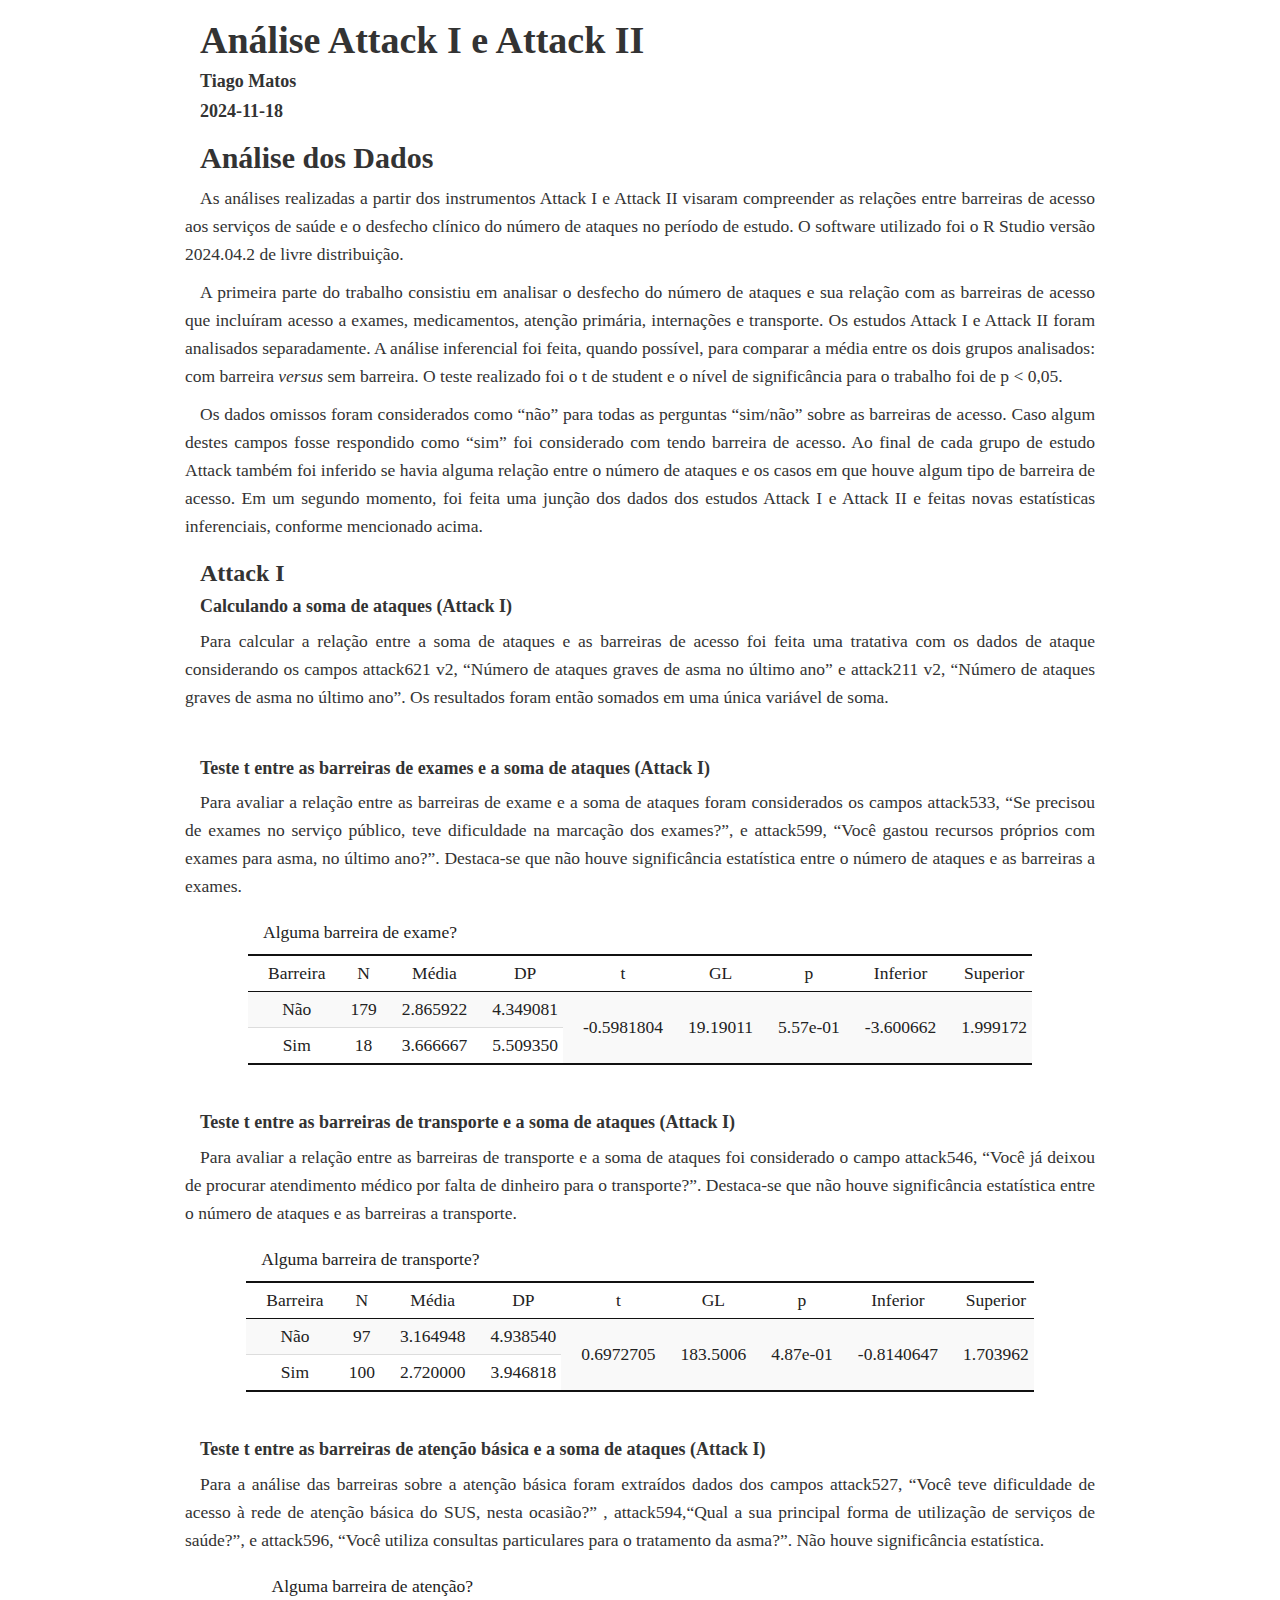
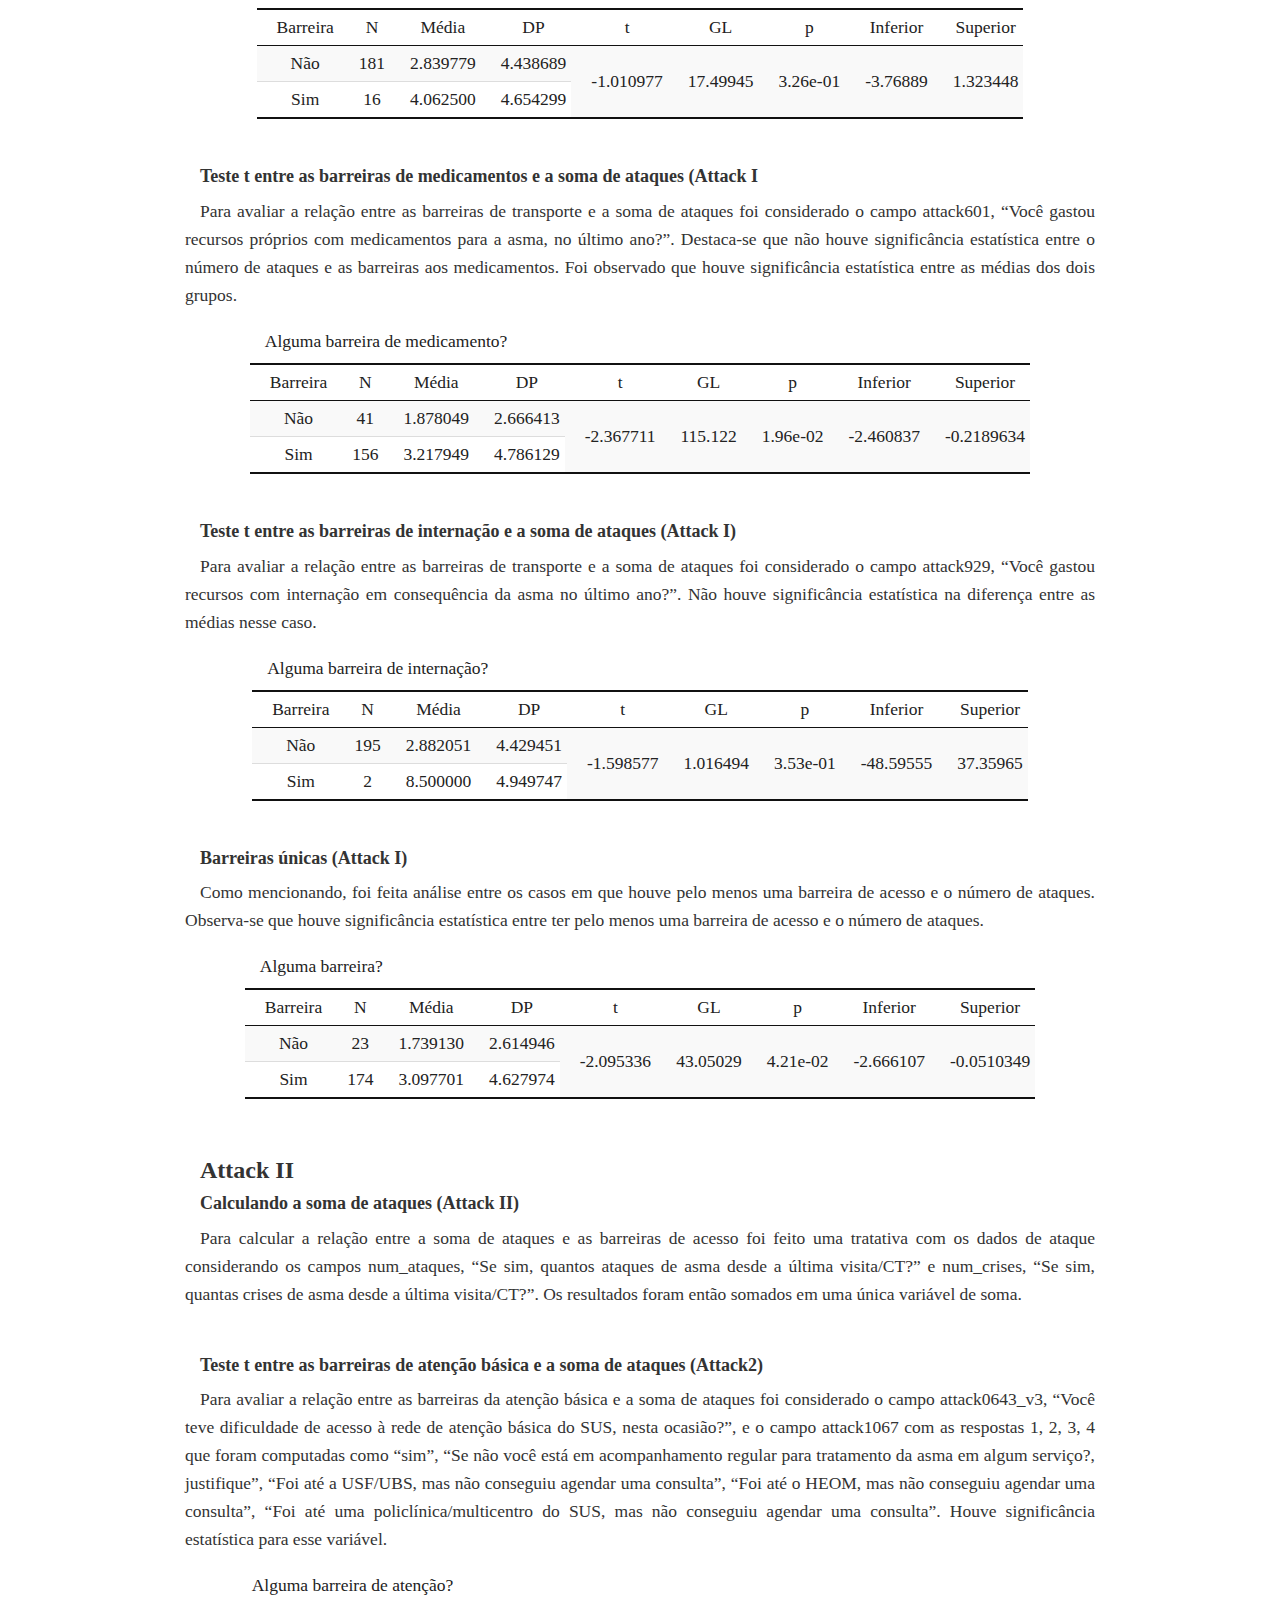
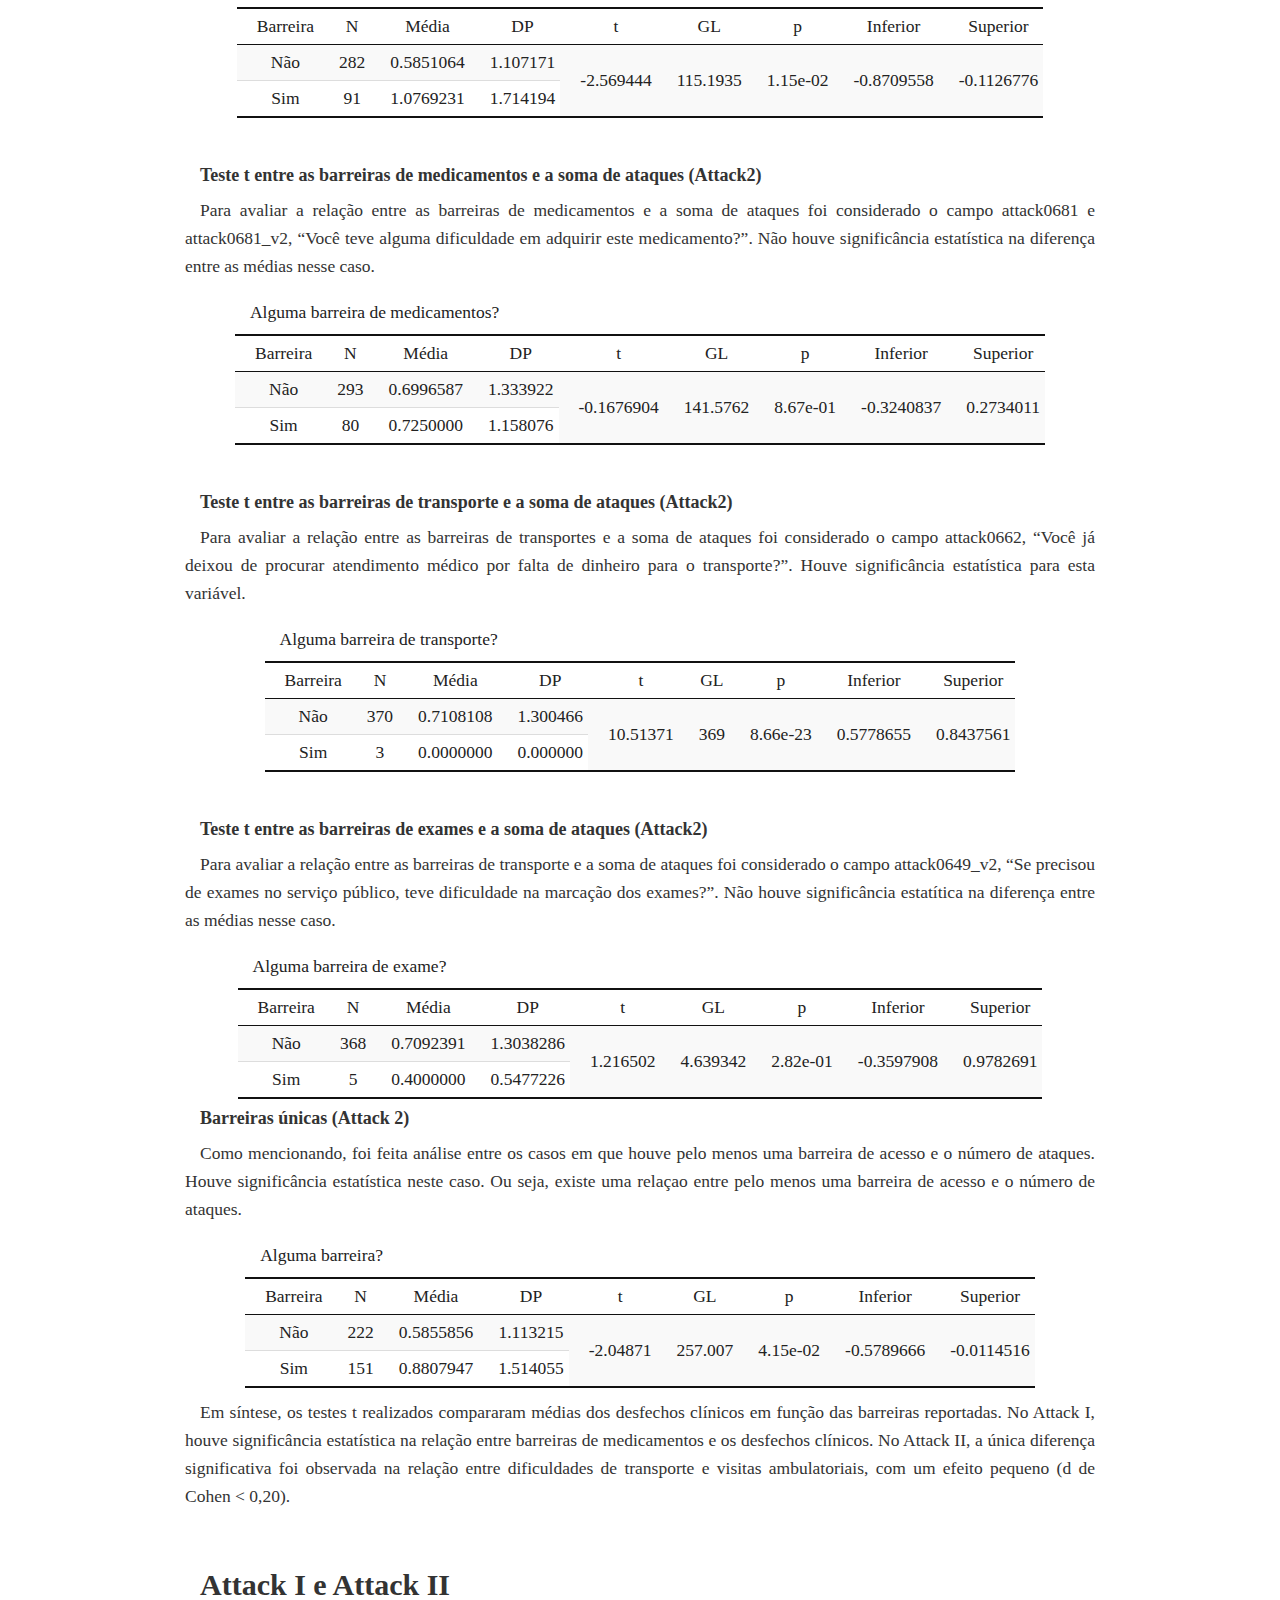
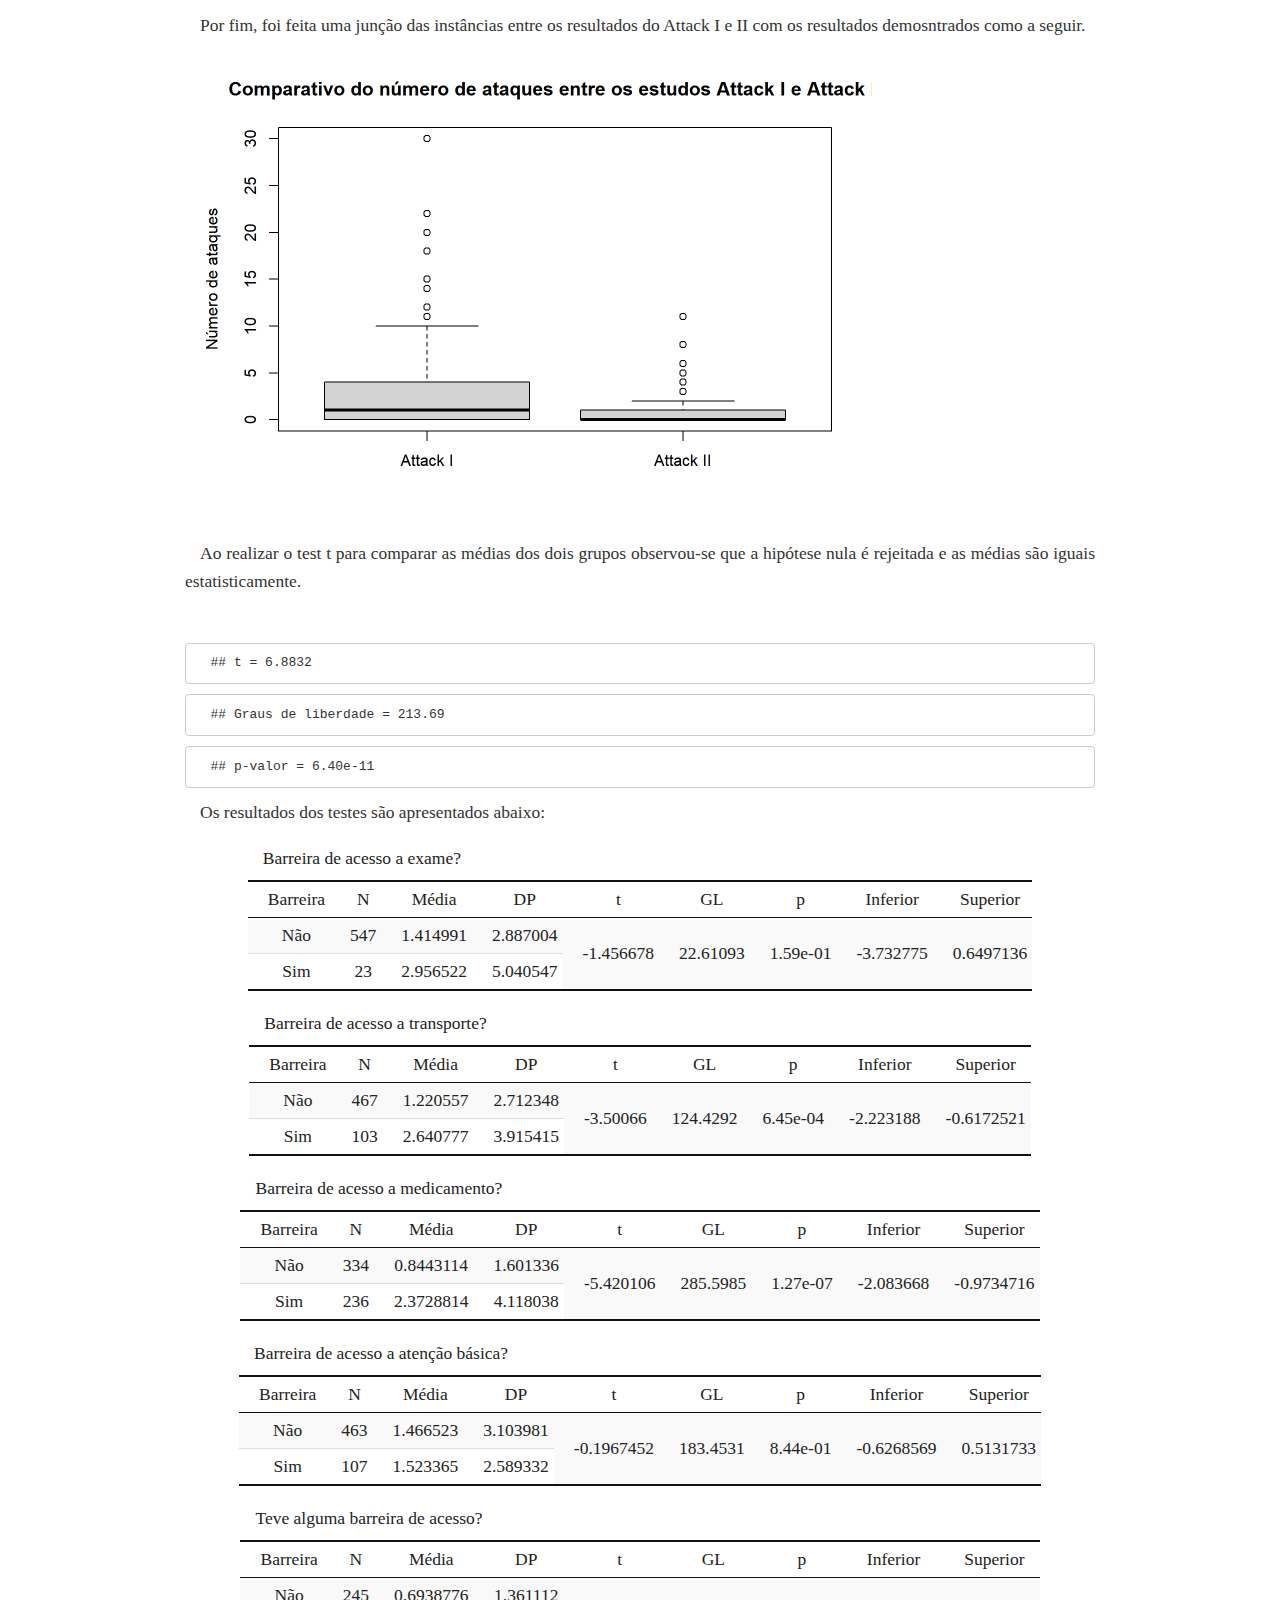
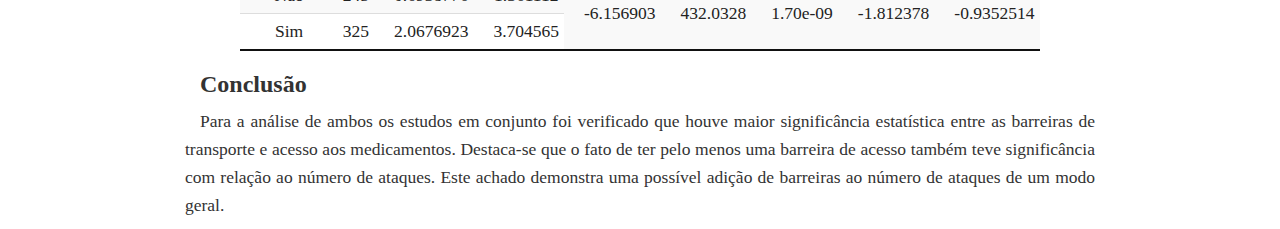
==== commit 42ac1a7c: "Relatório com texto" ====
--- a/index.html
+++ b/index.html
@@ -11,9 +11,9 @@
 
 <meta name="author" content="Tiago Matos" />
 
-<meta name="date" content="2024-09-30" />
-
-<title>Título do Relatório</title>
+<meta name="date" content="2024-11-18" />
+
+<title>Análise Attack I e Attack II</title>
 
 <script>// Pandoc 2.9 adds attributes on both header and div. We remove the former (to
 // be compatible with the behavior of Pandoc < 2.8).
@@ -1749,6 +1749,7 @@
 
 
 
+<style type="text/css">*{font-family: "Times New Roman, Sans-Serif";font-size: 1.75rem;text-align: justify;line-height: 1.6;text-indent: 1.5rem;}.two-columns {column-count: 2;column-gap: 20px; text-align: justify; }h1, h2, h3, h4 {font-weight: bold;}</style>
 
 
 
@@ -1845,1459 +1846,1496 @@
 
 
 
-<h1 class="title toc-ignore">Título do Relatório</h1>
+<h1 class="title toc-ignore">Análise Attack I e Attack II</h1>
 <h4 class="author">Tiago Matos</h4>
-<h4 class="date">2024-09-30</h4>
+<h4 class="date">2024-11-18</h4>
 
 </div>
 
 
-<div id="introdução" class="section level1">
-<h1>Introdução</h1>
-<p>Escrever sobre introdução</p>
+<h2>
+Análise dos Dados
+</h2>
+<p>As análises realizadas a partir dos instrumentos Attack I e Attack II
+visaram compreender as relações entre barreiras de acesso aos serviços
+de saúde e o desfecho clínico do número de ataques no período de estudo.
+O software utilizado foi o R Studio versão 2024.04.2 de livre
+distribuição.</p>
+<p>A primeira parte do trabalho consistiu em analisar o desfecho do
+número de ataques e sua relação com as barreiras de acesso que incluíram
+acesso a exames, medicamentos, atenção primária, internações e
+transporte. Os estudos Attack I e Attack II foram analisados
+separadamente. A análise inferencial foi feita, quando possível, para
+comparar a média entre os dois grupos analisados: com barreira
+<i>versus</i> sem barreira. O teste realizado foi o t de student e o
+nível de significância para o trabalho foi de p &lt; 0,05.</p>
+<p>Os dados omissos foram considerados como “não” para todas as
+perguntas “sim/não” sobre as barreiras de acesso. Caso algum destes
+campos fosse respondido como “sim” foi considerado com tendo barreira de
+acesso. Ao final de cada grupo de estudo Attack também foi inferido se
+havia alguma relação entre o número de ataques e os casos em que houve
+algum tipo de barreira de acesso. Em um segundo momento, foi feita uma
+junção dos dados dos estudos Attack I e Attack II e feitas novas
+estatísticas inferenciais, conforme mencionado acima.</p>
+<div id="attack-i" class="section level3">
+<h3>Attack I</h3>
+<div id="calculando-a-soma-de-ataques-attack-i" class="section level4">
+<h4>Calculando a soma de ataques (Attack I)</h4>
+<p>
+Para calcular a relação entre a soma de ataques e as barreiras de acesso
+foi feita uma tratativa com os dados de ataque considerando os campos
+attack621 v2, “Número de ataques graves de asma no último ano” e
+attack211 v2, “Número de ataques graves de asma no último ano”. Os
+resultados foram então somados em uma única variável de soma.
+</p>
+<p><br></p>
 </div>
-<div id="análise-de-dados" class="section level1">
-<h1>Análise de Dados</h1>
-<p>Nesta seção, você pode carregar e analisar seus dados.</p>
-<div id="attack1" class="section level2">
-<h2>Attack1</h2>
-<pre class="r"><code>head(attack1)</code></pre>
-<div data-pagedtable="false">
-<script data-pagedtable-source type="application/json">
-{"columns":[{"label":["id"],"name":[1],"type":["dbl"],"align":["right"]},{"label":["status"],"name":[2],"type":["chr"],"align":["left"]},{"label":["attack82"],"name":[3],"type":["chr"],"align":["left"]},{"label":["attack120"],"name":[4],"type":["dttm"],"align":["right"]},{"label":["attack154"],"name":[5],"type":["chr"],"align":["left"]},{"label":["attack164"],"name":[6],"type":["chr"],"align":["left"]},{"label":["attack170"],"name":[7],"type":["chr"],"align":["left"]},{"label":["attack171"],"name":[8],"type":["chr"],"align":["left"]},{"label":["attack172"],"name":[9],"type":["chr"],"align":["left"]},{"label":["attack173"],"name":[10],"type":["dbl"],"align":["right"]},{"label":["attack174"],"name":[11],"type":["chr"],"align":["left"]},{"label":["attack175"],"name":[12],"type":["chr"],"align":["left"]},{"label":["attack176"],"name":[13],"type":["chr"],"align":["left"]},{"label":["attack177"],"name":[14],"type":["chr"],"align":["left"]},{"label":["attack178"],"name":[15],"type":["chr"],"align":["left"]},{"label":["attack179"],"name":[16],"type":["chr"],"align":["left"]},{"label":["attack180"],"name":[17],"type":["chr"],"align":["left"]},{"label":["attack181"],"name":[18],"type":["chr"],"align":["left"]},{"label":["attack182"],"name":[19],"type":["chr"],"align":["left"]},{"label":["attack183"],"name":[20],"type":["chr"],"align":["left"]},{"label":["attack184"],"name":[21],"type":["dbl"],"align":["right"]},{"label":["medasma"],"name":[22],"type":["chr"],"align":["left"]},{"label":["attack211"],"name":[23],"type":["dbl"],"align":["right"]},{"label":["attack212"],"name":[24],"type":["chr"],"align":["left"]},{"label":["attack213"],"name":[25],"type":["chr"],"align":["left"]},{"label":["attack214"],"name":[26],"type":["chr"],"align":["left"]},{"label":["attack215"],"name":[27],"type":["chr"],"align":["left"]},{"label":["attack216"],"name":[28],"type":["chr"],"align":["left"]},{"label":["attack217"],"name":[29],"type":["chr"],"align":["left"]},{"label":["attack218"],"name":[30],"type":["chr"],"align":["left"]},{"label":["attack219"],"name":[31],"type":["chr"],"align":["left"]},{"label":["avaliador22_v8"],"name":[32],"type":["chr"],"align":["left"]},{"label":["attack82_v2"],"name":[33],"type":["chr"],"align":["left"]},{"label":["attack83_v4"],"name":[34],"type":["dttm"],"align":["right"]},{"label":["attack331"],"name":[35],"type":["chr"],"align":["left"]},{"label":["attack551"],"name":[36],"type":["chr"],"align":["left"]},{"label":["attack939"],"name":[37],"type":["chr"],"align":["left"]},{"label":["attack171_v2"],"name":[38],"type":["chr"],"align":["left"]},{"label":["attack172_v2"],"name":[39],"type":["chr"],"align":["left"]},{"label":["attack173_v2"],"name":[40],"type":["chr"],"align":["left"]},{"label":["attack174_v2"],"name":[41],"type":["chr"],"align":["left"]},{"label":["attack175_v2"],"name":[42],"type":["chr"],"align":["left"]},{"label":["attack176_v2"],"name":[43],"type":["chr"],"align":["left"]},{"label":["attack177_v2"],"name":[44],"type":["chr"],"align":["left"]},{"label":["attack178_v2"],"name":[45],"type":["chr"],"align":["left"]},{"label":["attack179_v2"],"name":[46],"type":["chr"],"align":["left"]},{"label":["attack180_v2"],"name":[47],"type":["chr"],"align":["left"]},{"label":["attack181_v2"],"name":[48],"type":["chr"],"align":["left"]},{"label":["attack182_v2"],"name":[49],"type":["chr"],"align":["left"]},{"label":["attack183_v2"],"name":[50],"type":["chr"],"align":["left"]},{"label":["attack184_v2"],"name":[51],"type":["dbl"],"align":["right"]},{"label":["medasma_v2"],"name":[52],"type":["chr"],"align":["left"]},{"label":["attack211_v2"],"name":[53],"type":["chr"],"align":["left"]},{"label":["attack212_v2"],"name":[54],"type":["chr"],"align":["left"]},{"label":["attack213_v2"],"name":[55],"type":["chr"],"align":["left"]},{"label":["attack214_v2"],"name":[56],"type":["chr"],"align":["left"]},{"label":["attack215_v2"],"name":[57],"type":["chr"],"align":["left"]},{"label":["attack216_v2"],"name":[58],"type":["chr"],"align":["left"]},{"label":["attack217_v2"],"name":[59],"type":["chr"],"align":["left"]},{"label":["attack218_v2"],"name":[60],"type":["chr"],"align":["left"]},{"label":["attack219_v2"],"name":[61],"type":["chr"],"align":["left"]},{"label":["attack83_v5"],"name":[62],"type":["dttm"],"align":["right"]},{"label":["attack83_v7"],"name":[63],"type":["chr"],"align":["left"]},{"label":["attack118_v5"],"name":[64],"type":["chr"],"align":["left"]},{"label":["attack174_v3"],"name":[65],"type":["chr"],"align":["left"]},{"label":["attack175_v3"],"name":[66],"type":["chr"],"align":["left"]},{"label":["attack176_v3"],"name":[67],"type":["chr"],"align":["left"]},{"label":["attack177_v3"],"name":[68],"type":["chr"],"align":["left"]},{"label":["attack178_v3"],"name":[69],"type":["chr"],"align":["left"]},{"label":["attack179_v3"],"name":[70],"type":["chr"],"align":["left"]},{"label":["attack180_v3"],"name":[71],"type":["chr"],"align":["left"]},{"label":["attack181_v3"],"name":[72],"type":["chr"],"align":["left"]},{"label":["attack182_v3"],"name":[73],"type":["chr"],"align":["left"]},{"label":["attack183_v3"],"name":[74],"type":["chr"],"align":["left"]},{"label":["attack184_v3"],"name":[75],"type":["dbl"],"align":["right"]},{"label":["medasma_v3"],"name":[76],"type":["chr"],"align":["left"]},{"label":["attack523___0"],"name":[77],"type":["chr"],"align":["left"]},{"label":["attack523___1"],"name":[78],"type":["chr"],"align":["left"]},{"label":["attack523___2"],"name":[79],"type":["chr"],"align":["left"]},{"label":["attack523___3"],"name":[80],"type":["chr"],"align":["left"]},{"label":["attack523___4"],"name":[81],"type":["chr"],"align":["left"]},{"label":["attack523___5"],"name":[82],"type":["chr"],"align":["left"]},{"label":["attack523___6"],"name":[83],"type":["chr"],"align":["left"]},{"label":["attack523___7"],"name":[84],"type":["chr"],"align":["left"]},{"label":["attack524"],"name":[85],"type":["chr"],"align":["left"]},{"label":["attack525___0"],"name":[86],"type":["chr"],"align":["left"]},{"label":["attack525___1"],"name":[87],"type":["chr"],"align":["left"]},{"label":["attack525___2"],"name":[88],"type":["chr"],"align":["left"]},{"label":["attack525___3"],"name":[89],"type":["chr"],"align":["left"]},{"label":["attack525___4"],"name":[90],"type":["chr"],"align":["left"]},{"label":["attack525___9"],"name":[91],"type":["chr"],"align":["left"]},{"label":["attack526"],"name":[92],"type":["chr"],"align":["left"]},{"label":["attack527"],"name":[93],"type":["chr"],"align":["left"]},{"label":["attack529"],"name":[94],"type":["chr"],"align":["left"]},{"label":["attack530"],"name":[95],"type":["chr"],"align":["left"]},{"label":["attack531"],"name":[96],"type":["chr"],"align":["left"]},{"label":["attack532"],"name":[97],"type":["chr"],"align":["left"]},{"label":["attack533"],"name":[98],"type":["chr"],"align":["left"]},{"label":["attack534"],"name":[99],"type":["chr"],"align":["left"]},{"label":["attack535"],"name":[100],"type":["chr"],"align":["left"]},{"label":["attack536"],"name":[101],"type":["dbl"],"align":["right"]},{"label":["attack537"],"name":[102],"type":["dbl"],"align":["right"]},{"label":["attack538"],"name":[103],"type":["chr"],"align":["left"]},{"label":["attack539"],"name":[104],"type":["chr"],"align":["left"]},{"label":["attack540"],"name":[105],"type":["chr"],"align":["left"]},{"label":["attack541___0"],"name":[106],"type":["chr"],"align":["left"]},{"label":["attack541___1"],"name":[107],"type":["chr"],"align":["left"]},{"label":["attack541___2"],"name":[108],"type":["chr"],"align":["left"]},{"label":["attack541___3"],"name":[109],"type":["chr"],"align":["left"]},{"label":["attack541___4"],"name":[110],"type":["chr"],"align":["left"]},{"label":["attack541___9"],"name":[111],"type":["chr"],"align":["left"]},{"label":["attack542"],"name":[112],"type":["chr"],"align":["left"]},{"label":["attack543"],"name":[113],"type":["chr"],"align":["left"]},{"label":["attack544"],"name":[114],"type":["chr"],"align":["left"]},{"label":["attack545"],"name":[115],"type":["dbl"],"align":["right"]},{"label":["attack546"],"name":[116],"type":["chr"],"align":["left"]},{"label":["attack547"],"name":[117],"type":["chr"],"align":["left"]},{"label":["attack548"],"name":[118],"type":["chr"],"align":["left"]},{"label":["attack549"],"name":[119],"type":["chr"],"align":["left"]},{"label":["attack560"],"name":[120],"type":["chr"],"align":["left"]},{"label":["attack561"],"name":[121],"type":["chr"],"align":["left"]},{"label":["attack562"],"name":[122],"type":["chr"],"align":["left"]},{"label":["attack563"],"name":[123],"type":["chr"],"align":["left"]},{"label":["attack564"],"name":[124],"type":["dbl"],"align":["right"]},{"label":["attack565"],"name":[125],"type":["chr"],"align":["left"]},{"label":["attack566"],"name":[126],"type":["chr"],"align":["left"]},{"label":["attack567"],"name":[127],"type":["dbl"],"align":["right"]},{"label":["attack568"],"name":[128],"type":["chr"],"align":["left"]},{"label":["attack569"],"name":[129],"type":["dbl"],"align":["right"]},{"label":["attack570"],"name":[130],"type":["chr"],"align":["left"]},{"label":["attack571"],"name":[131],"type":["chr"],"align":["left"]},{"label":["attack572"],"name":[132],"type":["chr"],"align":["left"]},{"label":["attack573"],"name":[133],"type":["dbl"],"align":["right"]},{"label":["attack574"],"name":[134],"type":["dbl"],"align":["right"]},{"label":["attack575"],"name":[135],"type":["chr"],"align":["left"]},{"label":["attack576"],"name":[136],"type":["chr"],"align":["left"]},{"label":["attack577"],"name":[137],"type":["chr"],"align":["left"]},{"label":["attack578"],"name":[138],"type":["chr"],"align":["left"]},{"label":["attack579"],"name":[139],"type":["chr"],"align":["left"]},{"label":["attack580"],"name":[140],"type":["chr"],"align":["left"]},{"label":["attack581"],"name":[141],"type":["chr"],"align":["left"]},{"label":["attack582"],"name":[142],"type":["chr"],"align":["left"]},{"label":["attack583"],"name":[143],"type":["dbl"],"align":["right"]},{"label":["attack584"],"name":[144],"type":["chr"],"align":["left"]},{"label":["attack585"],"name":[145],"type":["chr"],"align":["left"]},{"label":["attack586"],"name":[146],"type":["chr"],"align":["left"]},{"label":["attack587"],"name":[147],"type":["chr"],"align":["left"]},{"label":["attack588"],"name":[148],"type":["chr"],"align":["left"]},{"label":["attack589"],"name":[149],"type":["chr"],"align":["left"]},{"label":["attack590"],"name":[150],"type":["chr"],"align":["left"]},{"label":["attack591"],"name":[151],"type":["chr"],"align":["left"]},{"label":["attack592"],"name":[152],"type":["chr"],"align":["left"]},{"label":["attack593"],"name":[153],"type":["dbl"],"align":["right"]},{"label":["attack594"],"name":[154],"type":["chr"],"align":["left"]},{"label":["attack595"],"name":[155],"type":["chr"],"align":["left"]},{"label":["attack596"],"name":[156],"type":["chr"],"align":["left"]},{"label":["attack597"],"name":[157],"type":["dbl"],"align":["right"]},{"label":["attack598"],"name":[158],"type":["dbl"],"align":["right"]},{"label":["attack599"],"name":[159],"type":["chr"],"align":["left"]},{"label":["attack600"],"name":[160],"type":["dbl"],"align":["right"]},{"label":["attack601"],"name":[161],"type":["chr"],"align":["left"]},{"label":["attack602"],"name":[162],"type":["dbl"],"align":["right"]},{"label":["attack929"],"name":[163],"type":["chr"],"align":["left"]},{"label":["attack930"],"name":[164],"type":["dbl"],"align":["right"]},{"label":["attack604"],"name":[165],"type":["chr"],"align":["left"]},{"label":["attack889"],"name":[166],"type":["dttm"],"align":["right"]},{"label":["attack612"],"name":[167],"type":["chr"],"align":["left"]},{"label":["attack613"],"name":[168],"type":["chr"],"align":["left"]},{"label":["attack614"],"name":[169],"type":["chr"],"align":["left"]},{"label":["attack615"],"name":[170],"type":["chr"],"align":["left"]},{"label":["attack616"],"name":[171],"type":["dbl"],"align":["right"]},{"label":["attack617"],"name":[172],"type":["chr"],"align":["left"]},{"label":["attack621"],"name":[173],"type":["dbl"],"align":["right"]},{"label":["attack622"],"name":[174],"type":["dttm"],"align":["right"]},{"label":["attack623"],"name":[175],"type":["chr"],"align":["left"]},{"label":["attack624"],"name":[176],"type":["dttm"],"align":["right"]},{"label":["attack625"],"name":[177],"type":["chr"],"align":["left"]},{"label":["attack1110"],"name":[178],"type":["chr"],"align":["left"]},{"label":["attack1106"],"name":[179],"type":["dttm"],"align":["right"]},{"label":["attack626"],"name":[180],"type":["chr"],"align":["left"]},{"label":["attack627"],"name":[181],"type":["chr"],"align":["left"]},{"label":["attack1107"],"name":[182],"type":["chr"],"align":["left"]},{"label":["attack628"],"name":[183],"type":["chr"],"align":["left"]},{"label":["attack629"],"name":[184],"type":["chr"],"align":["left"]},{"label":["attack631"],"name":[185],"type":["chr"],"align":["left"]},{"label":["attack632"],"name":[186],"type":["chr"],"align":["left"]},{"label":["attack604_v2"],"name":[187],"type":["chr"],"align":["left"]},{"label":["attack946_v2"],"name":[188],"type":["dttm"],"align":["right"]},{"label":["attack889_v2"],"name":[189],"type":["dttm"],"align":["right"]},{"label":["attack612_v2"],"name":[190],"type":["chr"],"align":["left"]},{"label":["attack613_v2"],"name":[191],"type":["chr"],"align":["left"]},{"label":["attack614_v2"],"name":[192],"type":["chr"],"align":["left"]},{"label":["attack615_v2"],"name":[193],"type":["chr"],"align":["left"]},{"label":["attack616_v2"],"name":[194],"type":["dbl"],"align":["right"]},{"label":["attack617_v2"],"name":[195],"type":["chr"],"align":["left"]},{"label":["attack621_v2"],"name":[196],"type":["chr"],"align":["left"]},{"label":["attack622_v2"],"name":[197],"type":["dttm"],"align":["right"]},{"label":["attack1109_v2"],"name":[198],"type":["chr"],"align":["left"]},{"label":["attack624_v2"],"name":[199],"type":["dttm"],"align":["right"]},{"label":["attack1110_v2"],"name":[200],"type":["chr"],"align":["left"]},{"label":["attack1106_v2"],"name":[201],"type":["dttm"],"align":["right"]},{"label":["attack1111_v2"],"name":[202],"type":["chr"],"align":["left"]},{"label":["attack627_v2"],"name":[203],"type":["chr"],"align":["left"]},{"label":["attack1112_v2"],"name":[204],"type":["chr"],"align":["left"]},{"label":["attack628_v2"],"name":[205],"type":["chr"],"align":["left"]},{"label":["attack631_v2"],"name":[206],"type":["chr"],"align":["left"]},{"label":["attack632_v2"],"name":[207],"type":["chr"],"align":["left"]},{"label":["attack605_v2"],"name":[208],"type":["chr"],"align":["left"]},{"label":["attack920_v2"],"name":[209],"type":["chr"],"align":["left"]},{"label":["avaliador15"],"name":[210],"type":["chr"],"align":["left"]},{"label":["attack653"],"name":[211],"type":["chr"],"align":["left"]},{"label":["attack654"],"name":[212],"type":["chr"],"align":["left"]},{"label":["attack655"],"name":[213],"type":["chr"],"align":["left"]},{"label":["attack656"],"name":[214],"type":["chr"],"align":["left"]},{"label":["attack657"],"name":[215],"type":["chr"],"align":["left"]},{"label":["attack658"],"name":[216],"type":["chr"],"align":["left"]},{"label":["attack659"],"name":[217],"type":["dbl"],"align":["right"]},{"label":["attack909"],"name":[218],"type":["dttm"],"align":["right"]},{"label":["attack911"],"name":[219],"type":["chr"],"align":["left"]},{"label":["attack912"],"name":[220],"type":["chr"],"align":["left"]},{"label":["attack916"],"name":[221],"type":["chr"],"align":["left"]}],"data":[{"1":"10","2":"RDZ","3":"NA","4":"<NA>","5":"NA","6":"NA","7":"NA","8":"NA","9":"NA","10":"NA","11":"NA","12":"NA","13":"NA","14":"NA","15":"NA","16":"NA","17":"NA","18":"NA","19":"NA","20":"NA","21":"NA","22":"NA","23":"NA","24":"NA","25":"NA","26":"NA","27":"NA","28":"NA","29":"NA","30":"NA","31":"NA","32":"Sim","33":"ESL","34":"2019-08-06","35":"Sim","36":"SAO JOAO DO CABRITO","37":"UPA Adroaldo Albergaria","38":"99","39":"Sim","40":"27","41":"Sim","42":"Sim","43":"Sim","44":"Sim","45":"Sim","46":"NA","47":"Sim","48":"Sim","49":"Sim","50":"Sim","51":"4","52":"Não","53":"12","54":"02/08/2019","55":"16","56":"0","57":"12","58":"NA","59":"12","60":"Não","61":"NA","62":"<NA>","63":"NA","64":"NA","65":"NA","66":"NA","67":"NA","68":"NA","69":"NA","70":"NA","71":"NA","72":"NA","73":"NA","74":"NA","75":"NA","76":"NA","77":"Sim","78":"Não","79":"Não","80":"Não","81":"Não","82":"Não","83":"Não","84":"Não","85":"Não","86":"Não","87":"Não","88":"Não","89":"Não","90":"Não","91":"Não","92":"NA","93":"NA","94":"NA","95":"Sim","96":"TESTE ALERGICO","97":"Privado","98":"NA","99":"NA","100":"Não","101":"NA","102":"NA","103":"NA","104":"Não","105":"NA","106":"Não","107":"Não","108":"Não","109":"Não","110":"Não","111":"Sim","112":"NA","113":"Táxi/Veículo de aplicativo","114":"00:20:00","115":"40","116":"Não","117":"4","118":"3","119":"600.00","120":"998.00","121":"998.00","122":"0.00","123":"99999.99","124":"99999.99","125":"99999.99","126":"Não","127":"NA","128":"Não","129":"NA","130":"Não","131":"NA","132":"Não","133":"NA","134":"NA","135":"Sim","136":"Sim","137":"3","138":"Não","139":"NA","140":"NA","141":"Não","142":"NA","143":"NA","144":"Sim","145":"2","146":"6","147":"1996.00","148":"Não","149":"NA","150":"NA","151":"Não","152":"NA","153":"NA","154":"SUS","155":"NA","156":"Não","157":"NA","158":"NA","159":"Não","160":"NA","161":"Sim","162":"33.33","163":"Sim","164":"80","165":"T1a","166":"2019-08-06","167":"Sim","168":"Sim","169":"Sim","170":"Sim","171":"4","172":"Não controlado - Soma 3 ou Soma 4","173":"4","174":"2019-08-02","175":"04","176":"2019-08-02","177":"00","178":"NA","179":"1920-01-01","180":"04","181":"NA","182":"04","183":"Não","184":"NA","185":"Não","186":"NA","187":"T6","188":"1976-10-14","189":"2021-02-08","190":"Não","191":"Não","192":"Não","193":"Sim","194":"1","195":"Parcialmente Controlado - Soma 1 ou Soma 2","196":"00","197":"1921-01-01","198":"00","199":"1921-01-01","200":"00","201":"1921-01-01","202":"00","203":"NA","204":"00","205":"Não","206":"Não","207":"NA","208":"Não","209":"NA","210":"Givaneide Lima","211":"Incapaz de dormir devido a asma","212":"Sintomas leves","213":"Muito limitado","214":"Muito pouca","215":"Sempre","216":"Nenhum (a)","217":"3.17","218":"2021-06-08","219":"Presencial","220":"VISITA EXTRA, RENOVACAO DA RECEITA","221":"Não"},{"1":"102","2":"RDZ","3":"NA","4":"<NA>","5":"NA","6":"NA","7":"NA","8":"NA","9":"NA","10":"NA","11":"NA","12":"NA","13":"NA","14":"NA","15":"NA","16":"NA","17":"NA","18":"NA","19":"NA","20":"NA","21":"NA","22":"NA","23":"NA","24":"NA","25":"NA","26":"NA","27":"NA","28":"NA","29":"NA","30":"NA","31":"NA","32":"Sim","33":"ESC","34":"2019-11-04","35":"Não","36":"UBS DO BARIRI","37":"UPA Paripe","38":"99","39":"Não","40":"NA","41":"Sim","42":"Sim","43":"Sim","44":"Sim","45":"Sim","46":"NA","47":"Sim","48":"Sim","49":"Sim","50":"Sim","51":"4","52":"Não","53":"02","54":"21.10.19","55":"3","56":"00","57":"03","58":"NA","59":"2","60":"Não","61":"NA","62":"<NA>","63":"NA","64":"NA","65":"NA","66":"NA","67":"NA","68":"NA","69":"NA","70":"NA","71":"NA","72":"NA","73":"NA","74":"NA","75":"NA","76":"NA","77":"Sim","78":"Não","79":"Não","80":"Não","81":"Não","82":"Não","83":"Não","84":"Não","85":"Não","86":"Não","87":"Não","88":"Não","89":"Não","90":"Não","91":"Não","92":"NA","93":"NA","94":"NA","95":"Não","96":"NA","97":"NA","98":"NA","99":"NA","100":"Sim","101":"2","102":"2","103":"Público","104":"Sim","105":"PREDNISONA 20 MG  SALBUTAMOL SPRAY  DEXCLORFENIRAMINA","106":"Não","107":"Sim","108":"Não","109":"Não","110":"Não","111":"Não","112":"NA","113":"Transporte público (ônibus/metrô)","114":"01:00:00","115":"12","116":"Sim","117":"3","118":"1","119":"600.00","120":"0.00","121":"0.00","122":"NA","123":"NA","124":"NA","125":"NA","126":"Não","127":"NA","128":"Não","129":"NA","130":"Sim","131":"REMÃ‰DIOS","132":"Não","133":"NA","134":"NA","135":"Sim","136":"Sim","137":"2","138":"Sim","139":"Sim","140":"14","141":"Não","142":"NA","143":"NA","144":"Não","145":"NA","146":"NA","147":"NA","148":"Sim","149":"2","150":"99999.99","151":"Não","152":"NA","153":"NA","154":"SUS","155":"NA","156":"Não","157":"NA","158":"NA","159":"Não","160":"NA","161":"Sim","162":"100.00","163":"Não","164":"NA","165":"T1a","166":"2019-11-04","167":"Sim","168":"Sim","169":"Sim","170":"Sim","171":"4","172":"Não controlado - Soma 3 ou Soma 4","173":"2","174":"2019-10-21","175":"02","176":"2019-10-21","177":"00","178":"NA","179":"1919-01-01","180":"03","181":"1 curso em casa por conta propria","182":"01","183":"Não","184":"NA","185":"Não","186":"NA","187":"T6","188":"1971-04-01","189":"2021-04-28","190":"Não","191":"Não","192":"Sim","193":"Não","194":"1","195":"Parcialmente Controlado - Soma 1 ou Soma 2","196":"00","197":"1921-01-01","198":"00","199":"1921-01-01","200":"00","201":"1921-01-01","202":"01","203":"NA","204":"00","205":"Não","206":"Não","207":"NA","208":"Não","209":"NA","210":"Givaneide Lima","211":"Poucas vezes","212":"Sintomas muito leves","213":"Moderadamente limitado","214":"Bastante","215":"Nunca","216":"5 - 8 bombadas/inalações na maioria dos dias","217":"2.17","218":"<NA>","219":"NA","220":"NA","221":"NA"},{"1":"104","2":"RDZ","3":"NA","4":"<NA>","5":"NA","6":"NA","7":"NA","8":"NA","9":"NA","10":"NA","11":"NA","12":"NA","13":"NA","14":"NA","15":"NA","16":"NA","17":"NA","18":"NA","19":"NA","20":"NA","21":"NA","22":"NA","23":"NA","24":"NA","25":"NA","26":"NA","27":"NA","28":"NA","29":"NA","30":"NA","31":"NA","32":"Sim","33":"CCES","34":"2019-10-30","35":"Não","36":"UBS Bariri","37":"UPA Adroaldo Albergaria","38":"25","39":"Sim","40":"25","41":"Sim","42":"Sim","43":"Sim","44":"Sim","45":"Sim","46":"nebulizaÃ§Ã£o na UPA com melhora, mas nÃ£o sabe a dose das medicaÃ§Ãµes","47":"Sim","48":"Sim","49":"Sim","50":"Sim","51":"4","52":"Sim","53":"1","54":"24-10-2019","55":"4","56":"0","57":"1","58":"prednisona 20 mg dia hÃ¡ 03 dias","59":"1","60":"Não","61":"NA","62":"<NA>","63":"NA","64":"NA","65":"NA","66":"NA","67":"NA","68":"NA","69":"NA","70":"NA","71":"NA","72":"NA","73":"NA","74":"NA","75":"NA","76":"NA","77":"Sim","78":"Não","79":"Não","80":"Não","81":"Não","82":"Não","83":"Não","84":"Não","85":"Não","86":"Não","87":"Não","88":"Não","89":"Não","90":"Não","91":"Não","92":"NA","93":"NA","94":"NA","95":"Sim","96":"RAIOX","97":"Público","98":"Não","99":"NA","100":"Não","101":"NA","102":"NA","103":"NA","104":"Sim","105":"AEROLIN","106":"Não","107":"Sim","108":"Não","109":"Não","110":"Não","111":"Não","112":"NA","113":"Transporte público (ônibus/metrô)","114":"00:20:00","115":"20","116":"Sim","117":"4","118":"2","119":"530","120":"120","121":"0.00","122":"0.00","123":"NA","124":"NA","125":"NA","126":"Não","127":"NA","128":"Não","129":"NA","130":"Sim","131":"ALIMENTOS","132":"Não","133":"NA","134":"NA","135":"Não","136":"NA","137":"NA","138":"Não","139":"NA","140":"NA","141":"Não","142":"NA","143":"NA","144":"Sim","145":"1","146":"4","147":"300","148":"Sim","149":"15","150":"0","151":"Sim","152":"1","153":"40","154":"SUS","155":"NA","156":"Não","157":"NA","158":"NA","159":"Não","160":"NA","161":"Sim","162":"25.00","163":"Não","164":"NA","165":"T1a","166":"2019-10-30","167":"Sim","168":"Sim","169":"Sim","170":"Sim","171":"4","172":"Não controlado - Soma 3 ou Soma 4","173":"2","174":"2019-10-22","175":"02","176":"2019-10-22","177":"00","178":"NA","179":"1919-01-01","180":"02","181":"NA","182":"02","183":"Não","184":"NA","185":"Não","186":"NA","187":"T6","188":"1982-05-19","189":"2021-04-22","190":"Sim","191":"Sim","192":"Sim","193":"Sim","194":"4","195":"Não controlado - Soma 3 ou Soma 4","196":"00","197":"1921-01-01","198":"00","199":"1921-01-01","200":"00","201":"1921-01-01","202":"01","203":"NA","204":"00","205":"Não","206":"Não","207":"NA","208":"Não","209":"NA","210":"Givaneide Lima","211":"Várias vezes","212":"Sintomas muito graves","213":"Totalmente limitado","214":"Bastante","215":"Algum tempo","216":"3 - 4 bombadas/inalações na maioria dos dias","217":"4.00","218":"2021-04-27","219":"Telefone (gravar ligação)","220":"Pedido de apoio financeiro","221":"Não"},{"1":"105","2":"RDZ","3":"NA","4":"<NA>","5":"NA","6":"NA","7":"NA","8":"NA","9":"NA","10":"NA","11":"NA","12":"NA","13":"NA","14":"NA","15":"NA","16":"NA","17":"NA","18":"NA","19":"NA","20":"NA","21":"NA","22":"NA","23":"NA","24":"NA","25":"NA","26":"NA","27":"NA","28":"NA","29":"NA","30":"NA","31":"NA","32":"Sim","33":"ROR","34":"2019-11-06","35":"Sim","36":"UBS BARIRI","37":"UPA Paripe","38":"1","39":"Sim","40":"30","41":"Sim","42":"Sim","43":"Sim","44":"Sim","45":"Sim","46":"foraseq 12/400 mcg 12-12 h, nebulizaÃ§Ã£o e corticoide venosa nas crises, na UPA.","47":"Sim","48":"Não","49":"Sim","50":"Não","51":"2","52":"Sim","53":"3","54":"23-10-2019","55":"3","56":"0","57":"3","58":"pneumonia em 2018, fez uso de antibiÃ³tico, nÃ£o lembra o nome","59":"3","60":"Não","61":"NA","62":"<NA>","63":"NA","64":"NA","65":"NA","66":"NA","67":"NA","68":"NA","69":"NA","70":"NA","71":"NA","72":"NA","73":"NA","74":"NA","75":"NA","76":"NA","77":"Sim","78":"Não","79":"Não","80":"Não","81":"Não","82":"Não","83":"Não","84":"Não","85":"Não","86":"Não","87":"Não","88":"Não","89":"Não","90":"Não","91":"Não","92":"NA","93":"NA","94":"NA","95":"Não","96":"NA","97":"NA","98":"NA","99":"NA","100":"Não","101":"NA","102":"NA","103":"NA","104":"Sim","105":"FORASEQ","106":"Não","107":"Sim","108":"Não","109":"Não","110":"Não","111":"Não","112":"NA","113":"Táxi/Veículo de aplicativo","114":"00:20:00","115":"20","116":"Sim","117":"5","118":"1","119":"600","120":"998","121":"0.00","122":"0.00","123":"0.00","124":"NA","125":"NA","126":"Não","127":"NA","128":"Sim","129":"30","130":"Não","131":"NA","132":"Não","133":"NA","134":"NA","135":"Não","136":"NA","137":"NA","138":"Não","139":"NA","140":"NA","141":"Não","142":"NA","143":"NA","144":"Sim","145":"1","146":"1","147":"998","148":"Não","149":"NA","150":"NA","151":"Não","152":"NA","153":"NA","154":"SUS","155":"NA","156":"Não","157":"NA","158":"NA","159":"Não","160":"NA","161":"Sim","162":"70.00","163":"Não","164":"NA","165":"T1a","166":"2019-11-06","167":"Não","168":"Sim","169":"Não","170":"Não","171":"1","172":"Parcialmente Controlado - Soma 1 ou Soma 2","173":"1","174":"2019-10-15","175":"01","176":"2019-10-15","177":"00","178":"NA","179":"1919-01-01","180":"02","181":"NA","182":"01","183":"Não","184":"NA","185":"Não","186":"NA","187":"T6","188":"1981-01-04","189":"2021-05-06","190":"Não","191":"Não","192":"Não","193":"Não","194":"0","195":"Controlado - soma zero","196":"00","197":"1921-01-01","198":"00","199":"1921-01-01","200":"00","201":"1921-01-01","202":"00","203":"NA","204":"00","205":"Não","206":"Sim","207":"Ansiedade","208":"Não","209":"NA","210":"Givaneide Lima","211":"Poucas vezes","212":"Sintomas moderados","213":"Moderadamente limitado","214":"Moderada","215":"Pouco tempo","216":"1 - 2 bombadas/inalações na maioria dos dias","217":"2.33","218":"<NA>","219":"NA","220":"NA","221":"NA"},{"1":"107","2":"RDZ","3":"NA","4":"<NA>","5":"NA","6":"NA","7":"NA","8":"NA","9":"NA","10":"NA","11":"NA","12":"NA","13":"NA","14":"NA","15":"NA","16":"NA","17":"NA","18":"NA","19":"NA","20":"NA","21":"NA","22":"NA","23":"NA","24":"NA","25":"NA","26":"NA","27":"NA","28":"NA","29":"NA","30":"NA","31":"NA","32":"Sim","33":"VSR","34":"2019-11-06","35":"Não","36":"UBS DE PARIPE","37":"UPA Paripe","38":"7","39":"Sim","40":"7","41":"Sim","42":"Sim","43":"Sim","44":"Sim","45":"Sim","46":"melhora com uso de nebulizaÃ§Ã£o e broncodilatador","47":"Sim","48":"Sim","49":"Sim","50":"Sim","51":"4","52":"Sim","53":"14","54":"25-10-2019","55":"15","56":"0","57":"14","58":"40 mg dia por 1 dia","59":"0","60":"NA","61":"NA","62":"<NA>","63":"NA","64":"NA","65":"NA","66":"NA","67":"NA","68":"NA","69":"NA","70":"NA","71":"NA","72":"NA","73":"NA","74":"NA","75":"NA","76":"NA","77":"Sim","78":"Não","79":"Não","80":"Não","81":"Não","82":"Não","83":"Não","84":"Não","85":"Não","86":"Não","87":"Não","88":"Não","89":"Não","90":"Não","91":"Não","92":"NA","93":"NA","94":"NA","95":"Sim","96":"RAIOX","97":"Público","98":"Não","99":"NA","100":"Não","101":"NA","102":"NA","103":"NA","104":"Sim","105":"AEROLIN","106":"Não","107":"Não","108":"Não","109":"Sim","110":"Não","111":"Não","112":"NA","113":"Táxi/Veículo de aplicativo","114":"00:15:00","115":"30","116":"Sim","117":"1","118":"1","119":"998","120":"NA","121":"NA","122":"NA","123":"NA","124":"NA","125":"NA","126":"Sim","127":"400","128":"Não","129":"NA","130":"Não","131":"NA","132":"Não","133":"NA","134":"NA","135":"Sim","136":"Sim","137":"15","138":"Não","139":"NA","140":"NA","141":"Não","142":"NA","143":"NA","144":"Não","145":"NA","146":"NA","147":"NA","148":"Não","149":"NA","150":"NA","151":"Não","152":"NA","153":"NA","154":"SUS","155":"NA","156":"Não","157":"NA","158":"NA","159":"Não","160":"NA","161":"Sim","162":"95.00","163":"Não","164":"NA","165":"T1a","166":"2019-11-06","167":"Sim","168":"Sim","169":"Sim","170":"Sim","171":"4","172":"Não controlado - Soma 3 ou Soma 4","173":"15","174":"2019-10-25","175":"15","176":"2019-10-25","177":"00","178":"NA","179":"1919-01-01","180":"05","181":"NA","182":"00","183":"Não","184":"NA","185":"Sim","186":"Alergia a lactose","187":"T6","188":"1974-06-13","189":"2021-04-29","190":"Não","191":"Não","192":"Não","193":"Sim","194":"1","195":"Parcialmente Controlado - Soma 1 ou Soma 2","196":"00","197":"1921-01-01","198":"00","199":"1921-01-01","200":"00","201":"1921-01-01","202":"00","203":"NA","204":"00","205":"Não","206":"Sim","207":"Dores no abdomen","208":"Não","209":"NA","210":"Givaneide Lima","211":"Muitas vezes","212":"Sintomas muito graves","213":"Totalmente limitado","214":"Bastante","215":"Bastante tempo","216":"Mais que 16 bombadas/inalações na maioria dos dias","217":"5.00","218":"2019-11-20","219":"Presencial","220":"PACIENTE INFORMOU TER SIDO CONTACTADA PELA EQUIPE PARA TRAZER AMOSTRAS DE FEZES, ENTRETANTO NÃƒO HÃ\\u0081 NENHUM REGISTRO, NEM OS MEMBROS DA EQUIPE AFIRMARAM TER REALIZADO ESSA LIGAÃ‡ÃƒO. FOI RECEBIDA A AMOSTRA E ENVIADO PARA O LABORATÃ“RIO.","221":"Não"},{"1":"109","2":"RDZ","3":"NA","4":"<NA>","5":"NA","6":"NA","7":"NA","8":"NA","9":"NA","10":"NA","11":"NA","12":"NA","13":"NA","14":"NA","15":"NA","16":"NA","17":"NA","18":"NA","19":"NA","20":"NA","21":"NA","22":"NA","23":"NA","24":"NA","25":"NA","26":"NA","27":"NA","28":"NA","29":"NA","30":"NA","31":"NA","32":"Sim","33":"GPB","34":"2019-12-06","35":"Não","36":"UBS PARIPE","37":"UPA Paripe","38":"7","39":"Sim","40":"7","41":"Sim","42":"Sim","43":"Sim","44":"Sim","45":"Sim","46":"faz uso de berotec em nebulizaÃ§Ã£o + corticoide sistÃªmico venoso na UPA, nas crises, com boa resposta clÃ­nica.","47":"Sim","48":"Sim","49":"Sim","50":"Sim","51":"4","52":"Sim","53":"6","54":"26-11-2019","55":"6","56":"0","57":"6","58":"faz uso de prednisona 40 mg dia por 3 dias nas exarcerbaÃ§Ãµes, orientado na UPA","59":"6","60":"Não","61":"NA","62":"<NA>","63":"NA","64":"NA","65":"NA","66":"NA","67":"NA","68":"NA","69":"NA","70":"NA","71":"NA","72":"NA","73":"NA","74":"NA","75":"NA","76":"NA","77":"Sim","78":"Não","79":"Não","80":"Não","81":"Não","82":"Não","83":"Não","84":"Não","85":"Não","86":"Não","87":"Não","88":"Não","89":"Não","90":"Não","91":"Não","92":"NA","93":"NA","94":"NA","95":"Não","96":"NA","97":"NA","98":"NA","99":"NA","100":"Não","101":"NA","102":"NA","103":"NA","104":"Sim","105":"BEROTEC","106":"Não","107":"Sim","108":"Não","109":"Não","110":"Não","111":"Não","112":"NA","113":"Caminhando","114":"00:20:00","115":"0","116":"Não","117":"6","118":"1","119":"0","120":"120.00","121":"0","122":"0","123":"0","124":"0.00","125":"NA","126":"Sim","127":"100","128":"Não","129":"NA","130":"Não","131":"NA","132":"Não","133":"NA","134":"NA","135":"Não","136":"NA","137":"NA","138":"Não","139":"NA","140":"NA","141":"Não","142":"NA","143":"NA","144":"Sim","145":"1","146":"4","147":"120.00","148":"Sim","149":"1","150":"0","151":"Não","152":"NA","153":"NA","154":"SUS","155":"NA","156":"Não","157":"NA","158":"NA","159":"Não","160":"NA","161":"Sim","162":"250.00","163":"Não","164":"NA","165":"T1a","166":"2019-12-06","167":"Sim","168":"Sim","169":"Sim","170":"Sim","171":"4","172":"Não controlado - Soma 3 ou Soma 4","173":"6","174":"2019-11-26","175":"06","176":"2019-11-26","177":"00","178":"NA","179":"1919-01-01","180":"07","181":"NA","182":"06","183":"Não","184":"NA","185":"Não","186":"NA","187":"T6","188":"1985-01-15","189":"2021-06-02","190":"Sim","191":"Sim","192":"Sim","193":"Sim","194":"4","195":"Não controlado - Soma 3 ou Soma 4","196":"00","197":"1921-01-01","198":"00","199":"1921-01-01","200":"00","201":"1921-01-01","202":"88","203":"Prednisona 20mg","204":"00","205":"Não","206":"Não","207":"NA","208":"Não","209":"NA","210":"Givaneide Lima","211":"Várias vezes","212":"Sintomas leves","213":"Totalmente limitado","214":"Bastante","215":"Quase sempre","216":"Mais que 16 bombadas/inalações na maioria dos dias","217":"4.33","218":"2019-12-28","219":"Telefone (gravar ligação)","220":"PACIENTE ENTRA EM CONTATO VIA WHATSAPP PARA INFORMAR SEU NUMERO DE TELEFONE. REGISTRO NO ESPAÃ‡O ACIMA.","221":"Não"}],"options":{"columns":{"min":{},"max":[10]},"rows":{"min":[10],"max":[10]},"pages":{}}}
-  </script>
+<div id="teste-t-entre-as-barreiras-de-exames-e-a-soma-de-ataques-attack-i" class="section level4">
+<h4>Teste t entre as barreiras de exames e a soma de ataques (Attack
+I)</h4>
+<p>Para avaliar a relação entre as barreiras de exame e a soma de
+ataques foram considerados os campos attack533, “Se precisou de exames
+no serviço público, teve dificuldade na marcação dos exames?”, e
+attack599, “Você gastou recursos próprios com exames para asma, no
+último ano?”. Destaca-se que não houve significância estatística entre o
+número de ataques e as barreiras a exames.</p>
+<table class="table table-striped table-hover table-condensed lightable-classic" style="width: auto !important; margin-left: auto; margin-right: auto; font-family: Times New Roman; margin-left: auto; margin-right: auto;">
+<caption>
+Alguma barreira de exame?
+</caption>
+<thead>
+<tr>
+<th style="text-align:center;">
+Barreira
+</th>
+<th style="text-align:center;">
+N
+</th>
+<th style="text-align:center;">
+Média
+</th>
+<th style="text-align:center;">
+DP
+</th>
+<th style="text-align:center;">
+t
+</th>
+<th style="text-align:center;">
+GL
+</th>
+<th style="text-align:center;">
+p
+</th>
+<th style="text-align:center;">
+Inferior
+</th>
+<th style="text-align:center;">
+Superior
+</th>
+</tr>
+</thead>
+<tbody>
+<tr>
+<td style="text-align:center;">
+Não
+</td>
+<td style="text-align:center;">
+179
+</td>
+<td style="text-align:center;">
+2.865922
+</td>
+<td style="text-align:center;">
+4.349081
+</td>
+<td style="text-align:center;vertical-align: middle !important;" rowspan="2">
+-0.5981804
+</td>
+<td style="text-align:center;vertical-align: middle !important;" rowspan="2">
+19.19011
+</td>
+<td style="text-align:center;vertical-align: middle !important;" rowspan="2">
+5.57e-01
+</td>
+<td style="text-align:center;vertical-align: middle !important;" rowspan="2">
+-3.600662
+</td>
+<td style="text-align:center;vertical-align: middle !important;" rowspan="2">
+1.999172
+</td>
+</tr>
+<tr>
+<td style="text-align:center;">
+Sim
+</td>
+<td style="text-align:center;">
+18
+</td>
+<td style="text-align:center;">
+3.666667
+</td>
+<td style="text-align:center;">
+5.509350
+</td>
+</tr>
+</tbody>
+</table>
+<p><br></p>
+</div>
+<div id="teste-t-entre-as-barreiras-de-transporte-e-a-soma-de-ataques-attack-i" class="section level4">
+<h4>Teste t entre as barreiras de transporte e a soma de ataques (Attack
+I)</h4>
+<p>Para avaliar a relação entre as barreiras de transporte e a soma de
+ataques foi considerado o campo attack546, “Você já deixou de procurar
+atendimento médico por falta de dinheiro para o transporte?”. Destaca-se
+que não houve significância estatística entre o número de ataques e as
+barreiras a transporte.</p>
+<table class="table table-striped table-hover table-condensed lightable-classic" style="width: auto !important; margin-left: auto; margin-right: auto; font-family: Times New Roman; margin-left: auto; margin-right: auto;">
+<caption>
+Alguma barreira de transporte?
+</caption>
+<thead>
+<tr>
+<th style="text-align:center;">
+Barreira
+</th>
+<th style="text-align:center;">
+N
+</th>
+<th style="text-align:center;">
+Média
+</th>
+<th style="text-align:center;">
+DP
+</th>
+<th style="text-align:center;">
+t
+</th>
+<th style="text-align:center;">
+GL
+</th>
+<th style="text-align:center;">
+p
+</th>
+<th style="text-align:center;">
+Inferior
+</th>
+<th style="text-align:center;">
+Superior
+</th>
+</tr>
+</thead>
+<tbody>
+<tr>
+<td style="text-align:center;">
+Não
+</td>
+<td style="text-align:center;">
+97
+</td>
+<td style="text-align:center;">
+3.164948
+</td>
+<td style="text-align:center;">
+4.938540
+</td>
+<td style="text-align:center;vertical-align: middle !important;" rowspan="2">
+0.6972705
+</td>
+<td style="text-align:center;vertical-align: middle !important;" rowspan="2">
+183.5006
+</td>
+<td style="text-align:center;vertical-align: middle !important;" rowspan="2">
+4.87e-01
+</td>
+<td style="text-align:center;vertical-align: middle !important;" rowspan="2">
+-0.8140647
+</td>
+<td style="text-align:center;vertical-align: middle !important;" rowspan="2">
+1.703962
+</td>
+</tr>
+<tr>
+<td style="text-align:center;">
+Sim
+</td>
+<td style="text-align:center;">
+100
+</td>
+<td style="text-align:center;">
+2.720000
+</td>
+<td style="text-align:center;">
+3.946818
+</td>
+</tr>
+</tbody>
+</table>
+<p><br></p>
+</div>
+<div id="teste-t-entre-as-barreiras-de-atenção-básica-e-a-soma-de-ataques-attack-i" class="section level4">
+<h4>Teste t entre as barreiras de atenção básica e a soma de ataques
+(Attack I)</h4>
+<p>Para a análise das barreiras sobre a atenção básica foram extraídos
+dados dos campos attack527, “Você teve dificuldade de acesso à rede de
+atenção básica do SUS, nesta ocasião?” , attack594,“Qual a sua principal
+forma de utilização de serviços de saúde?”, e attack596, “Você utiliza
+consultas particulares para o tratamento da asma?”. Não houve
+significância estatística.</p>
+<table class="table table-striped table-hover table-condensed lightable-classic" style="width: auto !important; margin-left: auto; margin-right: auto; font-family: Times New Roman; margin-left: auto; margin-right: auto;">
+<caption>
+Alguma barreira de atenção?
+</caption>
+<thead>
+<tr>
+<th style="text-align:center;">
+Barreira
+</th>
+<th style="text-align:center;">
+N
+</th>
+<th style="text-align:center;">
+Média
+</th>
+<th style="text-align:center;">
+DP
+</th>
+<th style="text-align:center;">
+t
+</th>
+<th style="text-align:center;">
+GL
+</th>
+<th style="text-align:center;">
+p
+</th>
+<th style="text-align:center;">
+Inferior
+</th>
+<th style="text-align:center;">
+Superior
+</th>
+</tr>
+</thead>
+<tbody>
+<tr>
+<td style="text-align:center;">
+Não
+</td>
+<td style="text-align:center;">
+181
+</td>
+<td style="text-align:center;">
+2.839779
+</td>
+<td style="text-align:center;">
+4.438689
+</td>
+<td style="text-align:center;vertical-align: middle !important;" rowspan="2">
+-1.010977
+</td>
+<td style="text-align:center;vertical-align: middle !important;" rowspan="2">
+17.49945
+</td>
+<td style="text-align:center;vertical-align: middle !important;" rowspan="2">
+3.26e-01
+</td>
+<td style="text-align:center;vertical-align: middle !important;" rowspan="2">
+-3.76889
+</td>
+<td style="text-align:center;vertical-align: middle !important;" rowspan="2">
+1.323448
+</td>
+</tr>
+<tr>
+<td style="text-align:center;">
+Sim
+</td>
+<td style="text-align:center;">
+16
+</td>
+<td style="text-align:center;">
+4.062500
+</td>
+<td style="text-align:center;">
+4.654299
+</td>
+</tr>
+</tbody>
+</table>
+<p><br></p>
+</div>
+<div id="teste-t-entre-as-barreiras-de-medicamentos-e-a-soma-de-ataques-attack-i" class="section level4">
+<h4>Teste t entre as barreiras de medicamentos e a soma de ataques
+(Attack I</h4>
+<p>Para avaliar a relação entre as barreiras de transporte e a soma de
+ataques foi considerado o campo attack601, “Você gastou recursos
+próprios com medicamentos para a asma, no último ano?”. Destaca-se que
+não houve significância estatística entre o número de ataques e as
+barreiras aos medicamentos. Foi observado que houve significância
+estatística entre as médias dos dois grupos.</p>
+<table class="table table-striped table-hover table-condensed lightable-classic" style="width: auto !important; margin-left: auto; margin-right: auto; font-family: Times New Roman; margin-left: auto; margin-right: auto;">
+<caption>
+Alguma barreira de medicamento?
+</caption>
+<thead>
+<tr>
+<th style="text-align:center;">
+Barreira
+</th>
+<th style="text-align:center;">
+N
+</th>
+<th style="text-align:center;">
+Média
+</th>
+<th style="text-align:center;">
+DP
+</th>
+<th style="text-align:center;">
+t
+</th>
+<th style="text-align:center;">
+GL
+</th>
+<th style="text-align:center;">
+p
+</th>
+<th style="text-align:center;">
+Inferior
+</th>
+<th style="text-align:center;">
+Superior
+</th>
+</tr>
+</thead>
+<tbody>
+<tr>
+<td style="text-align:center;">
+Não
+</td>
+<td style="text-align:center;">
+41
+</td>
+<td style="text-align:center;">
+1.878049
+</td>
+<td style="text-align:center;">
+2.666413
+</td>
+<td style="text-align:center;vertical-align: middle !important;" rowspan="2">
+-2.367711
+</td>
+<td style="text-align:center;vertical-align: middle !important;" rowspan="2">
+115.122
+</td>
+<td style="text-align:center;vertical-align: middle !important;" rowspan="2">
+1.96e-02
+</td>
+<td style="text-align:center;vertical-align: middle !important;" rowspan="2">
+-2.460837
+</td>
+<td style="text-align:center;vertical-align: middle !important;" rowspan="2">
+-0.2189634
+</td>
+</tr>
+<tr>
+<td style="text-align:center;">
+Sim
+</td>
+<td style="text-align:center;">
+156
+</td>
+<td style="text-align:center;">
+3.217949
+</td>
+<td style="text-align:center;">
+4.786129
+</td>
+</tr>
+</tbody>
+</table>
+<p><br></p>
+</div>
+<div id="teste-t-entre-as-barreiras-de-internação-e-a-soma-de-ataques-attack-i" class="section level4">
+<h4>Teste t entre as barreiras de internação e a soma de ataques (Attack
+I)</h4>
+<p>Para avaliar a relação entre as barreiras de transporte e a soma de
+ataques foi considerado o campo attack929, “Você gastou recursos com
+internação em consequência da asma no último ano?”. Não houve
+significância estatística na diferença entre as médias nesse caso.</p>
+<table class="table table-striped table-hover table-condensed lightable-classic" style="width: auto !important; margin-left: auto; margin-right: auto; font-family: Times New Roman; margin-left: auto; margin-right: auto;">
+<caption>
+Alguma barreira de internação?
+</caption>
+<thead>
+<tr>
+<th style="text-align:center;">
+Barreira
+</th>
+<th style="text-align:center;">
+N
+</th>
+<th style="text-align:center;">
+Média
+</th>
+<th style="text-align:center;">
+DP
+</th>
+<th style="text-align:center;">
+t
+</th>
+<th style="text-align:center;">
+GL
+</th>
+<th style="text-align:center;">
+p
+</th>
+<th style="text-align:center;">
+Inferior
+</th>
+<th style="text-align:center;">
+Superior
+</th>
+</tr>
+</thead>
+<tbody>
+<tr>
+<td style="text-align:center;">
+Não
+</td>
+<td style="text-align:center;">
+195
+</td>
+<td style="text-align:center;">
+2.882051
+</td>
+<td style="text-align:center;">
+4.429451
+</td>
+<td style="text-align:center;vertical-align: middle !important;" rowspan="2">
+-1.598577
+</td>
+<td style="text-align:center;vertical-align: middle !important;" rowspan="2">
+1.016494
+</td>
+<td style="text-align:center;vertical-align: middle !important;" rowspan="2">
+3.53e-01
+</td>
+<td style="text-align:center;vertical-align: middle !important;" rowspan="2">
+-48.59555
+</td>
+<td style="text-align:center;vertical-align: middle !important;" rowspan="2">
+37.35965
+</td>
+</tr>
+<tr>
+<td style="text-align:center;">
+Sim
+</td>
+<td style="text-align:center;">
+2
+</td>
+<td style="text-align:center;">
+8.500000
+</td>
+<td style="text-align:center;">
+4.949747
+</td>
+</tr>
+</tbody>
+</table>
+<p><br></p>
+</div>
+<div id="barreiras-únicas-attack-i" class="section level4">
+<h4>Barreiras únicas (Attack I)</h4>
+<p>Como mencionando, foi feita análise entre os casos em que houve pelo
+menos uma barreira de acesso e o número de ataques. Observa-se que houve
+significância estatística entre ter pelo menos uma barreira de acesso e
+o número de ataques.</p>
+<table class="table table-striped table-hover table-condensed lightable-classic" style="width: auto !important; margin-left: auto; margin-right: auto; font-family: Times New Roman; margin-left: auto; margin-right: auto;">
+<caption>
+Alguma barreira?
+</caption>
+<thead>
+<tr>
+<th style="text-align:center;">
+Barreira
+</th>
+<th style="text-align:center;">
+N
+</th>
+<th style="text-align:center;">
+Média
+</th>
+<th style="text-align:center;">
+DP
+</th>
+<th style="text-align:center;">
+t
+</th>
+<th style="text-align:center;">
+GL
+</th>
+<th style="text-align:center;">
+p
+</th>
+<th style="text-align:center;">
+Inferior
+</th>
+<th style="text-align:center;">
+Superior
+</th>
+</tr>
+</thead>
+<tbody>
+<tr>
+<td style="text-align:center;">
+Não
+</td>
+<td style="text-align:center;">
+23
+</td>
+<td style="text-align:center;">
+1.739130
+</td>
+<td style="text-align:center;">
+2.614946
+</td>
+<td style="text-align:center;vertical-align: middle !important;" rowspan="2">
+-2.095336
+</td>
+<td style="text-align:center;vertical-align: middle !important;" rowspan="2">
+43.05029
+</td>
+<td style="text-align:center;vertical-align: middle !important;" rowspan="2">
+4.21e-02
+</td>
+<td style="text-align:center;vertical-align: middle !important;" rowspan="2">
+-2.666107
+</td>
+<td style="text-align:center;vertical-align: middle !important;" rowspan="2">
+-0.0510349
+</td>
+</tr>
+<tr>
+<td style="text-align:center;">
+Sim
+</td>
+<td style="text-align:center;">
+174
+</td>
+<td style="text-align:center;">
+3.097701
+</td>
+<td style="text-align:center;">
+4.627974
+</td>
+</tr>
+</tbody>
+</table>
+<p><br></p>
 </div>
 </div>
-<div id="calculando-a-soma-de-ataques-attack1" class="section level2">
-<h2>Calculando a soma de ataques (Attack1)</h2>
+<div id="attack-ii" class="section level3">
+<h3>Attack II</h3>
+<div id="calculando-a-soma-de-ataques-attack-ii" class="section level4">
+<h4>Calculando a soma de ataques (Attack II)</h4>
 <p>Para calcular a relação entre a soma de ataques e as barreiras de
-acesso foi feito uma tratativa com os dados de soma de ataque
-considerando os campos attack621_v2 e attack211_v2 para realizar a soma
-do total de ataques.Os dados faltantes foram considerados como 0 para
-fins de soma.</p>
-<pre><code>##   [1] 16  4  3  4 29 12 11  2  6 13  2 31  5 16  3  6  4 50  8  3  6 10  9  3 20
-##  [26] 20  4  9 22 13 20  8  8 12  5 24 11  9  5  5  8  2  2 42  8 22 16 16  3  2
-##  [51] 36  4  3 10  5 12 12 20  2  9 29  6 10  3  2  8 10  3  4 31  9  3 20  4  9
-##  [76] 21  5 14  3  3  3 12  5 34 11  2 20  8 10  6  6  4  4  4  8  3  2  9  2  6
-## [101]  9  5  6  4  2  3 12  2  2  6 10  2  3  2  2 21  2  5 21  2  2  8  4 30 11
-## [126] 35  4  8 14 10  3  3 30 20 30  3  5  3  2  2  2  6  3  4 15 41 13 12  5 11
-## [151]  3 13  5 13  4  2  8  2  4  5  4 40 12  3  3  7  8  2 17  5  4  7  5  3  4
-## [176]  2  6  3 15  2  6  4  4  4 10  3  8  3 10  2 12  6  5  7  2  1  1</code></pre>
+acesso foi feito uma tratativa com os dados de ataque considerando os
+campos num_ataques, “Se sim, quantos ataques de asma desde a última
+visita/CT?” e num_crises, “Se sim, quantas crises de asma desde a última
+visita/CT?”. Os resultados foram então somados em uma única variável de
+soma.</p>
+<p><br></p>
 </div>
-<div id="teste-t-entre-as-barreiras-de-exames-e-a-soma-de-ataques-attack1" class="section level2">
-<h2>Teste t entre as barreiras de exames e a soma de ataques
-(Attack1)</h2>
-<p>Para avaliar a relação entre as barreiras de exame e a soma de
-ataques foram considerados os campos attack533 e attack599 considerando
-a seguinte estrutura lógica:</p>
-<ul>
-<li>Caso algum destes campos fosse respondido como sim foi considerado
-com tendo barreira para exames. Os resultados seguem abaixo:
-<table class="table table-striped table-hover table-condensed" style="margin-left: auto; margin-right: auto;">
+<div id="teste-t-entre-as-barreiras-de-atenção-básica-e-a-soma-de-ataques-attack2" class="section level4">
+<h4>Teste t entre as barreiras de atenção básica e a soma de ataques
+(Attack2)</h4>
+<p>Para avaliar a relação entre as barreiras da atenção básica e a soma
+de ataques foi considerado o campo attack0643_v3, “Você teve dificuldade
+de acesso à rede de atenção básica do SUS, nesta ocasião?”, e o campo
+attack1067 com as respostas 1, 2, 3, 4 que foram computadas como “sim”,
+“Se não você está em acompanhamento regular para tratamento da asma em
+algum serviço?, justifique”, “Foi até a USF/UBS, mas não conseguiu
+agendar uma consulta”, “Foi até o HEOM, mas não conseguiu agendar uma
+consulta”, “Foi até uma policlínica/multicentro do SUS, mas não
+conseguiu agendar uma consulta”. Houve significância estatística para
+esse variável.</p>
+<table class="table table-striped table-hover table-condensed lightable-classic" style="width: auto !important; margin-left: auto; margin-right: auto; font-family: Times New Roman; margin-left: auto; margin-right: auto;">
+<caption>
+Alguma barreira de atenção?
+</caption>
 <thead>
 <tr>
-<th style="empty-cells: hide;border-bottom:hidden;" colspan="1">
-</th>
-<th style="border-bottom:hidden;padding-bottom:0; padding-left:3px;padding-right:3px;text-align: center; " colspan="8">
-<div style="border-bottom: 1px solid #ddd; padding-bottom: 5px; ">
-Alguma barreira de exame?
-</div>
-</th>
-</tr>
-<tr>
-<th style="text-align:left;">
+<th style="text-align:center;">
 Barreira
 </th>
-<th style="text-align:right;">
+<th style="text-align:center;">
 N
 </th>
-<th style="text-align:right;">
+<th style="text-align:center;">
 Média
 </th>
-<th style="text-align:right;">
+<th style="text-align:center;">
 DP
 </th>
-<th style="text-align:right;">
+<th style="text-align:center;">
 t
 </th>
-<th style="text-align:right;">
+<th style="text-align:center;">
 GL
 </th>
-<th style="text-align:right;">
+<th style="text-align:center;">
 p
 </th>
-<th style="text-align:right;">
+<th style="text-align:center;">
 Inferior
 </th>
-<th style="text-align:right;">
+<th style="text-align:center;">
 Superior
 </th>
 </tr>
 </thead>
 <tbody>
 <tr>
-<td style="text-align:left;">
+<td style="text-align:center;">
 Não
 </td>
-<td style="text-align:right;">
-179
-</td>
-<td style="text-align:right;">
-8.972067
-</td>
-<td style="text-align:right;">
-8.896679
-</td>
-<td style="text-align:right;vertical-align: middle !important;" rowspan="2">
--0.7554158
-</td>
-<td style="text-align:right;vertical-align: middle !important;" rowspan="2">
-19.95813
-</td>
-<td style="text-align:right;vertical-align: middle !important;" rowspan="2">
-0.4588226
-</td>
-<td style="text-align:right;vertical-align: middle !important;" rowspan="2">
--6.792571
-</td>
-<td style="text-align:right;vertical-align: middle !important;" rowspan="2">
-3.18115
-</td>
-</tr>
-<tr>
-<td style="text-align:left;">
+<td style="text-align:center;">
+282
+</td>
+<td style="text-align:center;">
+0.5851064
+</td>
+<td style="text-align:center;">
+1.107171
+</td>
+<td style="text-align:center;vertical-align: middle !important;" rowspan="2">
+-2.569444
+</td>
+<td style="text-align:center;vertical-align: middle !important;" rowspan="2">
+115.1935
+</td>
+<td style="text-align:center;vertical-align: middle !important;" rowspan="2">
+1.15e-02
+</td>
+<td style="text-align:center;vertical-align: middle !important;" rowspan="2">
+-0.8709558
+</td>
+<td style="text-align:center;vertical-align: middle !important;" rowspan="2">
+-0.1126776
+</td>
+</tr>
+<tr>
+<td style="text-align:center;">
 Sim
 </td>
-<td style="text-align:right;">
-18
-</td>
-<td style="text-align:right;">
-10.777778
-</td>
-<td style="text-align:right;">
-9.741093
+<td style="text-align:center;">
+91
+</td>
+<td style="text-align:center;">
+1.0769231
+</td>
+<td style="text-align:center;">
+1.714194
 </td>
 </tr>
 </tbody>
-</table></li>
-</ul>
-<p>Destaca-se que não houve significância estatística entre o número de
-ataques e as barreiras a exames</p>
+</table>
+<p><br></p>
 </div>
-<div id="teste-t-entre-as-barreiras-de-transporte-e-a-soma-de-ataques-attack1" class="section level2">
-<h2>Teste t entre as barreiras de transporte e a soma de ataques
-(Attack1)</h2>
-<p>Para avaliar a relação entre as barreiras de transporte e a soma de
-ataques foi considerado o campo attack546. Os dados omissos foram
-considerados com não.</p>
-Os resultados seguem abaixo:
-<table class="table table-striped table-hover table-condensed" style="margin-left: auto; margin-right: auto;">
+<div id="teste-t-entre-as-barreiras-de-medicamentos-e-a-soma-de-ataques-attack2" class="section level4">
+<h4>Teste t entre as barreiras de medicamentos e a soma de ataques
+(Attack2)</h4>
+<p>Para avaliar a relação entre as barreiras de medicamentos e a soma de
+ataques foi considerado o campo attack0681 e attack0681_v2, “Você teve
+alguma dificuldade em adquirir este medicamento?”. Não houve
+significância estatística na diferença entre as médias nesse caso.</p>
+<table class="table table-striped table-hover table-condensed lightable-classic" style="width: auto !important; margin-left: auto; margin-right: auto; font-family: Times New Roman; margin-left: auto; margin-right: auto;">
+<caption>
+Alguma barreira de medicamentos?
+</caption>
 <thead>
 <tr>
-<th style="empty-cells: hide;border-bottom:hidden;" colspan="1">
-</th>
-<th style="border-bottom:hidden;padding-bottom:0; padding-left:3px;padding-right:3px;text-align: center; " colspan="8">
-<div style="border-bottom: 1px solid #ddd; padding-bottom: 5px; ">
-Alguma barreira de transporte?
-</div>
-</th>
-</tr>
-<tr>
-<th style="text-align:left;">
+<th style="text-align:center;">
 Barreira
 </th>
-<th style="text-align:right;">
+<th style="text-align:center;">
 N
 </th>
-<th style="text-align:right;">
+<th style="text-align:center;">
 Média
 </th>
-<th style="text-align:right;">
+<th style="text-align:center;">
 DP
 </th>
-<th style="text-align:right;">
+<th style="text-align:center;">
 t
 </th>
-<th style="text-align:right;">
+<th style="text-align:center;">
 GL
 </th>
-<th style="text-align:right;">
+<th style="text-align:center;">
 p
 </th>
-<th style="text-align:right;">
+<th style="text-align:center;">
 Inferior
 </th>
-<th style="text-align:right;">
+<th style="text-align:center;">
 Superior
 </th>
 </tr>
 </thead>
 <tbody>
 <tr>
-<td style="text-align:left;">
+<td style="text-align:center;">
 Não
 </td>
-<td style="text-align:right;">
-97
-</td>
-<td style="text-align:right;">
-9.00
-</td>
-<td style="text-align:right;">
-9.663074
-</td>
-<td style="text-align:right;vertical-align: middle !important;" rowspan="2">
--0.2103059
-</td>
-<td style="text-align:right;vertical-align: middle !important;" rowspan="2">
-188.6502
-</td>
-<td style="text-align:right;vertical-align: middle !important;" rowspan="2">
-0.8336559
-</td>
-<td style="text-align:right;vertical-align: middle !important;" rowspan="2">
--2.802535
-</td>
-<td style="text-align:right;vertical-align: middle !important;" rowspan="2">
-2.262535
-</td>
-</tr>
-<tr>
-<td style="text-align:left;">
+<td style="text-align:center;">
+293
+</td>
+<td style="text-align:center;">
+0.6996587
+</td>
+<td style="text-align:center;">
+1.333922
+</td>
+<td style="text-align:center;vertical-align: middle !important;" rowspan="2">
+-0.1676904
+</td>
+<td style="text-align:center;vertical-align: middle !important;" rowspan="2">
+141.5762
+</td>
+<td style="text-align:center;vertical-align: middle !important;" rowspan="2">
+8.67e-01
+</td>
+<td style="text-align:center;vertical-align: middle !important;" rowspan="2">
+-0.3240837
+</td>
+<td style="text-align:center;vertical-align: middle !important;" rowspan="2">
+0.2734011
+</td>
+</tr>
+<tr>
+<td style="text-align:center;">
 Sim
 </td>
-<td style="text-align:right;">
-100
-</td>
-<td style="text-align:right;">
-9.27
-</td>
-<td style="text-align:right;">
-8.280261
+<td style="text-align:center;">
+80
+</td>
+<td style="text-align:center;">
+0.7250000
+</td>
+<td style="text-align:center;">
+1.158076
 </td>
 </tr>
 </tbody>
 </table>
-<p>Destaca-se que não houve significância estatística entre o número de
-ataques e as barreiras a transporte</p>
+<p><br></p>
 </div>
-<div id="teste-t-entre-as-barreiras-de-atenção-básica-e-a-soma-de-ataques-attack1" class="section level2">
-<h2>Teste t entre as barreiras de atenção básica e a soma de ataques
-(Attack1)</h2>
-<p>Não houve quantidade suficiente de observações sobre as barreiras
-relacionadas à atenção básica que permitissem realizar uma análise
-estatítica.</p>
-<pre><code>##   [1] 0 0 0 0 0 0 0 0 0 0 0 0 0 0 0 0 0 0 0 0 0 0 0 0 0 0 0 0 0 0 0 0 0 0 0 0 0
-##  [38] 0 0 0 0 0 0 0 0 0 0 0 0 0 0 0 0 0 0 0 0 0 0 0 0 0 0 0 0 0 0 0 0 0 0 0 0 0
-##  [75] 0 0 0 0 0 0 0 0 0 0 0 0 0 0 0 0 0 0 0 0 0 0 0 0 0 0 0 0 0 0 0 0 0 0 0 0 0
-## [112] 0 0 0 0 0 0 0 0 0 0 0 0 0 0 0 0 0 0 0 0 0 0 0 0 0 0 0 0 0 0 0 0 0 0 0 0 0
-## [149] 0 0 0 0 0 0 0 0 0 1 0 0 0 0 0 0 0 0 0 0 0 0 0 0 0 0 0 0 0 0 0 0 0 0 0 0 0
-## [186] 0 0 0 0 0 0 0 0 0 0 0 0</code></pre>
-<pre><code>## Ocorreu um erro no teste t: número de observações &#39;y&#39; insuficiente</code></pre>
-<pre><code>## Teste t não pôde ser executado devido a um erro.</code></pre>
-</div>
-<div id="teste-t-entre-as-barreiras-de-medicamentos-e-a-soma-de-ataques-attack1" class="section level2">
-<h2>Teste t entre as barreiras de medicamentos e a soma de ataques
-(Attack1)</h2>
-<table class="table table-striped table-hover table-condensed" style="margin-left: auto; margin-right: auto;">
+<div id="teste-t-entre-as-barreiras-de-transporte-e-a-soma-de-ataques-attack2" class="section level4">
+<h4>Teste t entre as barreiras de transporte e a soma de ataques
+(Attack2)</h4>
+<p>Para avaliar a relação entre as barreiras de transportes e a soma de
+ataques foi considerado o campo attack0662, “Você já deixou de procurar
+atendimento médico por falta de dinheiro para o transporte?”. Houve
+significância estatística para esta variável.</p>
+<table class="table table-striped table-hover table-condensed lightable-classic" style="width: auto !important; margin-left: auto; margin-right: auto; font-family: Times New Roman; margin-left: auto; margin-right: auto;">
+<caption>
+Alguma barreira de transporte?
+</caption>
 <thead>
 <tr>
-<th style="empty-cells: hide;border-bottom:hidden;" colspan="1">
-</th>
-<th style="border-bottom:hidden;padding-bottom:0; padding-left:3px;padding-right:3px;text-align: center; " colspan="8">
-<div style="border-bottom: 1px solid #ddd; padding-bottom: 5px; ">
-Alguma barreira de medicamento?
-</div>
-</th>
-</tr>
-<tr>
-<th style="text-align:left;">
+<th style="text-align:center;">
 Barreira
 </th>
-<th style="text-align:right;">
+<th style="text-align:center;">
 N
 </th>
-<th style="text-align:right;">
+<th style="text-align:center;">
 Média
 </th>
-<th style="text-align:right;">
+<th style="text-align:center;">
 DP
 </th>
-<th style="text-align:right;">
+<th style="text-align:center;">
 t
 </th>
-<th style="text-align:right;">
+<th style="text-align:center;">
 GL
 </th>
-<th style="text-align:right;">
+<th style="text-align:center;">
 p
 </th>
-<th style="text-align:right;">
+<th style="text-align:center;">
 Inferior
 </th>
-<th style="text-align:right;">
+<th style="text-align:center;">
 Superior
 </th>
 </tr>
 </thead>
 <tbody>
 <tr>
-<td style="text-align:left;">
+<td style="text-align:center;">
 Não
 </td>
-<td style="text-align:right;">
-41
-</td>
-<td style="text-align:right;">
-7.780488
-</td>
-<td style="text-align:right;">
-8.787810
-</td>
-<td style="text-align:right;vertical-align: middle !important;" rowspan="2">
--1.10501
-</td>
-<td style="text-align:right;vertical-align: middle !important;" rowspan="2">
-63.87298
-</td>
-<td style="text-align:right;vertical-align: middle !important;" rowspan="2">
-0.2733003
-</td>
-<td style="text-align:right;vertical-align: middle !important;" rowspan="2">
--4.81031
-</td>
-<td style="text-align:right;vertical-align: middle !important;" rowspan="2">
-1.384106
-</td>
-</tr>
-<tr>
-<td style="text-align:left;">
+<td style="text-align:center;">
+370
+</td>
+<td style="text-align:center;">
+0.7108108
+</td>
+<td style="text-align:center;">
+1.300466
+</td>
+<td style="text-align:center;vertical-align: middle !important;" rowspan="2">
+10.51371
+</td>
+<td style="text-align:center;vertical-align: middle !important;" rowspan="2">
+369
+</td>
+<td style="text-align:center;vertical-align: middle !important;" rowspan="2">
+8.66e-23
+</td>
+<td style="text-align:center;vertical-align: middle !important;" rowspan="2">
+0.5778655
+</td>
+<td style="text-align:center;vertical-align: middle !important;" rowspan="2">
+0.8437561
+</td>
+</tr>
+<tr>
+<td style="text-align:center;">
 Sim
 </td>
-<td style="text-align:right;">
-156
-</td>
-<td style="text-align:right;">
-9.493590
-</td>
-<td style="text-align:right;">
-9.005731
+<td style="text-align:center;">
+3
+</td>
+<td style="text-align:center;">
+0.0000000
+</td>
+<td style="text-align:center;">
+0.000000
+</td>
+</tr>
+</tbody>
+</table>
+<p><br></p>
+</div>
+<div id="teste-t-entre-as-barreiras-de-exames-e-a-soma-de-ataques-attack2" class="section level4">
+<h4>Teste t entre as barreiras de exames e a soma de ataques
+(Attack2)</h4>
+<p>Para avaliar a relação entre as barreiras de transporte e a soma de
+ataques foi considerado o campo attack0649_v2, “Se precisou de exames no
+serviço público, teve dificuldade na marcação dos exames?”. Não houve
+significância estatítica na diferença entre as médias nesse caso.</p>
+<table class="table table-striped table-hover table-condensed lightable-classic" style="width: auto !important; margin-left: auto; margin-right: auto; font-family: Times New Roman; margin-left: auto; margin-right: auto;">
+<caption>
+Alguma barreira de exame?
+</caption>
+<thead>
+<tr>
+<th style="text-align:center;">
+Barreira
+</th>
+<th style="text-align:center;">
+N
+</th>
+<th style="text-align:center;">
+Média
+</th>
+<th style="text-align:center;">
+DP
+</th>
+<th style="text-align:center;">
+t
+</th>
+<th style="text-align:center;">
+GL
+</th>
+<th style="text-align:center;">
+p
+</th>
+<th style="text-align:center;">
+Inferior
+</th>
+<th style="text-align:center;">
+Superior
+</th>
+</tr>
+</thead>
+<tbody>
+<tr>
+<td style="text-align:center;">
+Não
+</td>
+<td style="text-align:center;">
+368
+</td>
+<td style="text-align:center;">
+0.7092391
+</td>
+<td style="text-align:center;">
+1.3038286
+</td>
+<td style="text-align:center;vertical-align: middle !important;" rowspan="2">
+1.216502
+</td>
+<td style="text-align:center;vertical-align: middle !important;" rowspan="2">
+4.639342
+</td>
+<td style="text-align:center;vertical-align: middle !important;" rowspan="2">
+2.82e-01
+</td>
+<td style="text-align:center;vertical-align: middle !important;" rowspan="2">
+-0.3597908
+</td>
+<td style="text-align:center;vertical-align: middle !important;" rowspan="2">
+0.9782691
+</td>
+</tr>
+<tr>
+<td style="text-align:center;">
+Sim
+</td>
+<td style="text-align:center;">
+5
+</td>
+<td style="text-align:center;">
+0.4000000
+</td>
+<td style="text-align:center;">
+0.5477226
 </td>
 </tr>
 </tbody>
 </table>
 </div>
-<div id="teste-t-entre-as-barreiras-de-internação-e-a-soma-de-ataques-attack1" class="section level2">
-<h2>Teste t entre as barreiras de internação e a soma de ataques
-(Attack1)</h2>
-<table class="table table-striped table-hover table-condensed" style="margin-left: auto; margin-right: auto;">
+<div id="barreiras-únicas-attack-2" class="section level4">
+<h4>Barreiras únicas (Attack 2)</h4>
+<p>Como mencionando, foi feita análise entre os casos em que houve pelo
+menos uma barreira de acesso e o número de ataques. Houve significância
+estatística neste caso. Ou seja, existe uma relaçao entre pelo menos uma
+barreira de acesso e o número de ataques.</p>
+<table class="table table-striped table-hover table-condensed lightable-classic" style="width: auto !important; margin-left: auto; margin-right: auto; font-family: Times New Roman; margin-left: auto; margin-right: auto;">
+<caption>
+Alguma barreira?
+</caption>
 <thead>
 <tr>
-<th style="empty-cells: hide;border-bottom:hidden;" colspan="1">
-</th>
-<th style="border-bottom:hidden;padding-bottom:0; padding-left:3px;padding-right:3px;text-align: center; " colspan="8">
-<div style="border-bottom: 1px solid #ddd; padding-bottom: 5px; ">
-Alguma barreira de internação?
-</div>
-</th>
-</tr>
-<tr>
-<th style="text-align:left;">
+<th style="text-align:center;">
 Barreira
 </th>
-<th style="text-align:right;">
+<th style="text-align:center;">
 N
 </th>
-<th style="text-align:right;">
+<th style="text-align:center;">
 Média
 </th>
-<th style="text-align:right;">
+<th style="text-align:center;">
 DP
 </th>
-<th style="text-align:right;">
+<th style="text-align:center;">
 t
 </th>
-<th style="text-align:right;">
+<th style="text-align:center;">
 GL
 </th>
-<th style="text-align:right;">
+<th style="text-align:center;">
 p
 </th>
-<th style="text-align:right;">
+<th style="text-align:center;">
 Inferior
 </th>
-<th style="text-align:right;">
+<th style="text-align:center;">
 Superior
 </th>
 </tr>
 </thead>
 <tbody>
 <tr>
-<td style="text-align:left;">
+<td style="text-align:center;">
 Não
 </td>
-<td style="text-align:right;">
-195
-</td>
-<td style="text-align:right;">
-9.097436
-</td>
-<td style="text-align:right;">
-8.998038
-</td>
-<td style="text-align:right;vertical-align: middle !important;" rowspan="2">
--1.271848
-</td>
-<td style="text-align:right;vertical-align: middle !important;" rowspan="2">
-1.094384
-</td>
-<td style="text-align:right;vertical-align: middle !important;" rowspan="2">
-0.4101699
-</td>
-<td style="text-align:right;vertical-align: middle !important;" rowspan="2">
--35.77713
-</td>
-<td style="text-align:right;vertical-align: middle !important;" rowspan="2">
-27.972
-</td>
-</tr>
-<tr>
-<td style="text-align:left;">
+<td style="text-align:center;">
+222
+</td>
+<td style="text-align:center;">
+0.5855856
+</td>
+<td style="text-align:center;">
+1.113215
+</td>
+<td style="text-align:center;vertical-align: middle !important;" rowspan="2">
+-2.04871
+</td>
+<td style="text-align:center;vertical-align: middle !important;" rowspan="2">
+257.007
+</td>
+<td style="text-align:center;vertical-align: middle !important;" rowspan="2">
+4.15e-02
+</td>
+<td style="text-align:center;vertical-align: middle !important;" rowspan="2">
+-0.5789666
+</td>
+<td style="text-align:center;vertical-align: middle !important;" rowspan="2">
+-0.0114516
+</td>
+</tr>
+<tr>
+<td style="text-align:center;">
 Sim
 </td>
-<td style="text-align:right;">
-2
-</td>
-<td style="text-align:right;">
-13.000000
-</td>
-<td style="text-align:right;">
-4.242641
+<td style="text-align:center;">
+151
+</td>
+<td style="text-align:center;">
+0.8807947
+</td>
+<td style="text-align:center;">
+1.514055
 </td>
 </tr>
 </tbody>
 </table>
+<p>Em síntese, os testes t realizados compararam médias dos desfechos
+clínicos em função das barreiras reportadas. No Attack I, houve
+significância estatística na relação entre barreiras de medicamentos e
+os desfechos clínicos. No Attack II, a única diferença significativa foi
+observada na relação entre dificuldades de transporte e visitas
+ambulatoriais, com um efeito pequeno (d de Cohen &lt; 0,20).</p>
+<p><br></p>
 </div>
-<div id="barreiras-unicas-attack-i" class="section level2">
-<h2>Barreiras unicas (Attack I)</h2>
-<table class="table table-striped table-hover table-condensed" style="margin-left: auto; margin-right: auto;">
-<thead>
-<tr>
-<th style="empty-cells: hide;border-bottom:hidden;" colspan="1">
-</th>
-<th style="border-bottom:hidden;padding-bottom:0; padding-left:3px;padding-right:3px;text-align: center; " colspan="8">
-<div style="border-bottom: 1px solid #ddd; padding-bottom: 5px; ">
-Alguma barreira?
-</div>
-</th>
-</tr>
-<tr>
-<th style="text-align:left;">
-Barreira
-</th>
-<th style="text-align:right;">
-N
-</th>
-<th style="text-align:right;">
-Média
-</th>
-<th style="text-align:right;">
-DP
-</th>
-<th style="text-align:right;">
-t
-</th>
-<th style="text-align:right;">
-GL
-</th>
-<th style="text-align:right;">
-p
-</th>
-<th style="text-align:right;">
-Inferior
-</th>
-<th style="text-align:right;">
-Superior
-</th>
-</tr>
-</thead>
-<tbody>
-<tr>
-<td style="text-align:left;">
-Não
-</td>
-<td style="text-align:right;">
-24
-</td>
-<td style="text-align:right;">
-6.083333
-</td>
-<td style="text-align:right;">
-8.43861
-</td>
-<td style="text-align:right;vertical-align: middle !important;" rowspan="2">
--1.876787
-</td>
-<td style="text-align:right;vertical-align: middle !important;" rowspan="2">
-30.68853
-</td>
-<td style="text-align:right;vertical-align: middle !important;" rowspan="2">
-0.0700841
-</td>
-<td style="text-align:right;vertical-align: middle !important;" rowspan="2">
--7.25778
-</td>
-<td style="text-align:right;vertical-align: middle !important;" rowspan="2">
-0.3030591
-</td>
-</tr>
-<tr>
-<td style="text-align:left;">
-Sim
-</td>
-<td style="text-align:right;">
-173
-</td>
-<td style="text-align:right;">
-9.560694
-</td>
-<td style="text-align:right;">
-8.97756
-</td>
-</tr>
-</tbody>
-</table>
-</div>
-<div id="attack2" class="section level2">
-<h2>Attack2</h2>
-<div data-pagedtable="false">
-<script data-pagedtable-source type="application/json">
-{"columns":[{"label":["id"],"name":[1],"type":["chr"],"align":["left"]},{"label":["attack0083"],"name":[2],"type":["dttm"],"align":["right"]},{"label":["attack0084"],"name":[3],"type":["dbl"],"align":["right"]},{"label":["attack0112"],"name":[4],"type":["chr"],"align":["left"]},{"label":["attack0113"],"name":[5],"type":["chr"],"align":["left"]},{"label":["attack0114"],"name":[6],"type":["chr"],"align":["left"]},{"label":["attack0115"],"name":[7],"type":["chr"],"align":["left"]},{"label":["attack0116"],"name":[8],"type":["chr"],"align":["left"]},{"label":["attack0117"],"name":[9],"type":["chr"],"align":["left"]},{"label":["attack0118"],"name":[10],"type":["chr"],"align":["left"]},{"label":["attack0121"],"name":[11],"type":["chr"],"align":["left"]},{"label":["attack0122"],"name":[12],"type":["dbl"],"align":["right"]},{"label":["attack0123"],"name":[13],"type":["chr"],"align":["left"]},{"label":["attack0124"],"name":[14],"type":["chr"],"align":["left"]},{"label":["attack0125"],"name":[15],"type":["chr"],"align":["left"]},{"label":["attack0126"],"name":[16],"type":["chr"],"align":["left"]},{"label":["attack0127"],"name":[17],"type":["chr"],"align":["left"]},{"label":["attack0128"],"name":[18],"type":["chr"],"align":["left"]},{"label":["attack0129"],"name":[19],"type":["chr"],"align":["left"]},{"label":["attack0130"],"name":[20],"type":["dttm"],"align":["right"]},{"label":["attack0133"],"name":[21],"type":["chr"],"align":["left"]},{"label":["attack0134"],"name":[22],"type":["chr"],"align":["left"]},{"label":["attack0135"],"name":[23],"type":["chr"],"align":["left"]},{"label":["attack0136"],"name":[24],"type":["chr"],"align":["left"]},{"label":["attack0665"],"name":[25],"type":["chr"],"align":["left"]},{"label":["attack0666"],"name":[26],"type":["chr"],"align":["left"]},{"label":["attack0667"],"name":[27],"type":["chr"],"align":["left"]},{"label":["attack0668"],"name":[28],"type":["chr"],"align":["left"]},{"label":["attack0669"],"name":[29],"type":["chr"],"align":["left"]},{"label":["attack0670"],"name":[30],"type":["chr"],"align":["left"]},{"label":["attack0138"],"name":[31],"type":["chr"],"align":["left"]},{"label":["attack0154"],"name":[32],"type":["chr"],"align":["left"]},{"label":["attack0557___0"],"name":[33],"type":["chr"],"align":["left"]},{"label":["attack0557___1"],"name":[34],"type":["chr"],"align":["left"]},{"label":["attack0557___2"],"name":[35],"type":["chr"],"align":["left"]},{"label":["attack0557___3"],"name":[36],"type":["chr"],"align":["left"]},{"label":["attack0155"],"name":[37],"type":["chr"],"align":["left"]},{"label":["attack0156"],"name":[38],"type":["chr"],"align":["left"]},{"label":["attack0157"],"name":[39],"type":["chr"],"align":["left"]},{"label":["attack0158"],"name":[40],"type":["chr"],"align":["left"]},{"label":["attack0159"],"name":[41],"type":["chr"],"align":["left"]},{"label":["attack0160"],"name":[42],"type":["chr"],"align":["left"]},{"label":["attack0161"],"name":[43],"type":["chr"],"align":["left"]},{"label":["attack0162"],"name":[44],"type":["chr"],"align":["left"]},{"label":["attack0163"],"name":[45],"type":["chr"],"align":["left"]},{"label":["attack0164"],"name":[46],"type":["chr"],"align":["left"]},{"label":["attack0165"],"name":[47],"type":["chr"],"align":["left"]},{"label":["attack0166"],"name":[48],"type":["chr"],"align":["left"]},{"label":["attack0167"],"name":[49],"type":["chr"],"align":["left"]},{"label":["attack0168"],"name":[50],"type":["chr"],"align":["left"]},{"label":["attack0169"],"name":[51],"type":["chr"],"align":["left"]},{"label":["attack0170"],"name":[52],"type":["chr"],"align":["left"]},{"label":["attack0171"],"name":[53],"type":["dbl"],"align":["right"]},{"label":["controle_gina2021"],"name":[54],"type":["chr"],"align":["left"]},{"label":["attack0173"],"name":[55],"type":["chr"],"align":["left"]},{"label":["attack0174"],"name":[56],"type":["chr"],"align":["left"]},{"label":["attack0573"],"name":[57],"type":["chr"],"align":["left"]},{"label":["attack0175"],"name":[58],"type":["dttm"],"align":["right"]},{"label":["attack0176"],"name":[59],"type":["chr"],"align":["left"]},{"label":["attack0177"],"name":[60],"type":["chr"],"align":["left"]},{"label":["attack0574"],"name":[61],"type":["chr"],"align":["left"]},{"label":["attack0178"],"name":[62],"type":["dttm"],"align":["right"]},{"label":["attack0185"],"name":[63],"type":["chr"],"align":["left"]},{"label":["attack0186"],"name":[64],"type":["chr"],"align":["left"]},{"label":["attack0187"],"name":[65],"type":["chr"],"align":["left"]},{"label":["attack0188"],"name":[66],"type":["chr"],"align":["left"]},{"label":["attack0189"],"name":[67],"type":["chr"],"align":["left"]},{"label":["attack0190"],"name":[68],"type":["chr"],"align":["left"]},{"label":["attack0191"],"name":[69],"type":["chr"],"align":["left"]},{"label":["attack0639___0"],"name":[70],"type":["chr"],"align":["left"]},{"label":["attack0639___1"],"name":[71],"type":["chr"],"align":["left"]},{"label":["attack0639___2"],"name":[72],"type":["chr"],"align":["left"]},{"label":["attack0639___3"],"name":[73],"type":["chr"],"align":["left"]},{"label":["attack0639___4"],"name":[74],"type":["chr"],"align":["left"]},{"label":["attack0639___5"],"name":[75],"type":["chr"],"align":["left"]},{"label":["attack0639___6"],"name":[76],"type":["chr"],"align":["left"]},{"label":["attack0639___7"],"name":[77],"type":["chr"],"align":["left"]},{"label":["attack0640"],"name":[78],"type":["chr"],"align":["left"]},{"label":["attack0641___0"],"name":[79],"type":["chr"],"align":["left"]},{"label":["attack0641___1"],"name":[80],"type":["chr"],"align":["left"]},{"label":["attack0641___2"],"name":[81],"type":["chr"],"align":["left"]},{"label":["attack0641___3"],"name":[82],"type":["chr"],"align":["left"]},{"label":["attack0641___4"],"name":[83],"type":["chr"],"align":["left"]},{"label":["attack0644"],"name":[84],"type":["chr"],"align":["left"]},{"label":["attack0646"],"name":[85],"type":["chr"],"align":["left"]},{"label":["attack0647"],"name":[86],"type":["chr"],"align":["left"]},{"label":["exames_sim"],"name":[87],"type":["chr"],"align":["left"]},{"label":["attack0648"],"name":[88],"type":["chr"],"align":["left"]},{"label":["attack0649"],"name":[89],"type":["chr"],"align":["left"]},{"label":["attack0650"],"name":[90],"type":["dbl"],"align":["right"]},{"label":["attack0651"],"name":[91],"type":["chr"],"align":["left"]},{"label":["attack0652"],"name":[92],"type":["chr"],"align":["left"]},{"label":["attack0653"],"name":[93],"type":["chr"],"align":["left"]},{"label":["attack0654___0"],"name":[94],"type":["chr"],"align":["left"]},{"label":["attack0654___1"],"name":[95],"type":["chr"],"align":["left"]},{"label":["attack0655"],"name":[96],"type":["chr"],"align":["left"]},{"label":["attack0656"],"name":[97],"type":["chr"],"align":["left"]},{"label":["attack0657___0"],"name":[98],"type":["chr"],"align":["left"]},{"label":["attack0657___1"],"name":[99],"type":["chr"],"align":["left"]},{"label":["attack0657___2"],"name":[100],"type":["chr"],"align":["left"]},{"label":["attack0657___3"],"name":[101],"type":["chr"],"align":["left"]},{"label":["attack0657___4"],"name":[102],"type":["chr"],"align":["left"]},{"label":["attack0681"],"name":[103],"type":["chr"],"align":["left"]},{"label":["attack0682___0"],"name":[104],"type":["chr"],"align":["left"]},{"label":["attack0682___1"],"name":[105],"type":["chr"],"align":["left"]},{"label":["attack0682___2"],"name":[106],"type":["chr"],"align":["left"]},{"label":["attack0682___3"],"name":[107],"type":["chr"],"align":["left"]},{"label":["attack0682___4"],"name":[108],"type":["chr"],"align":["left"]},{"label":["attack0682___5"],"name":[109],"type":["chr"],"align":["left"]},{"label":["attack0682___6"],"name":[110],"type":["chr"],"align":["left"]},{"label":["attack0682___7"],"name":[111],"type":["chr"],"align":["left"]},{"label":["attack0682___8"],"name":[112],"type":["chr"],"align":["left"]},{"label":["attack0658"],"name":[113],"type":["chr"],"align":["left"]},{"label":["attack0659"],"name":[114],"type":["chr"],"align":["left"]},{"label":["attack0660"],"name":[115],"type":["chr"],"align":["left"]},{"label":["attack0661"],"name":[116],"type":["dbl"],"align":["right"]},{"label":["attack0662"],"name":[117],"type":["chr"],"align":["left"]},{"label":["attack1043"],"name":[118],"type":["chr"],"align":["left"]},{"label":["num_ataques"],"name":[119],"type":["chr"],"align":["left"]},{"label":["attack1044"],"name":[120],"type":["chr"],"align":["left"]},{"label":["attack1045"],"name":[121],"type":["chr"],"align":["left"]},{"label":["attack1046"],"name":[122],"type":["dttm"],"align":["right"]},{"label":["attack1144"],"name":[123],"type":["dttm"],"align":["right"]},{"label":["attack1047"],"name":[124],"type":["chr"],"align":["left"]},{"label":["num_crises"],"name":[125],"type":["chr"],"align":["left"]},{"label":["attack1048"],"name":[126],"type":["chr"],"align":["left"]},{"label":["attack1049"],"name":[127],"type":["chr"],"align":["left"]},{"label":["attack1050"],"name":[128],"type":["dttm"],"align":["right"]},{"label":["attack1145"],"name":[129],"type":["dttm"],"align":["right"]},{"label":["attack1057"],"name":[130],"type":["chr"],"align":["left"]},{"label":["attack1058"],"name":[131],"type":["chr"],"align":["left"]},{"label":["attack1059"],"name":[132],"type":["chr"],"align":["left"]},{"label":["attack1061"],"name":[133],"type":["chr"],"align":["left"]},{"label":["attack1062"],"name":[134],"type":["chr"],"align":["left"]},{"label":["attack1065"],"name":[135],"type":["chr"],"align":["left"]},{"label":["attack1066"],"name":[136],"type":["chr"],"align":["left"]},{"label":["attack1067___0"],"name":[137],"type":["chr"],"align":["left"]},{"label":["attack1067___1"],"name":[138],"type":["chr"],"align":["left"]},{"label":["attack1067___2"],"name":[139],"type":["chr"],"align":["left"]},{"label":["attack1067___3"],"name":[140],"type":["chr"],"align":["left"]},{"label":["attack1067___4"],"name":[141],"type":["chr"],"align":["left"]},{"label":["attack1101"],"name":[142],"type":["chr"],"align":["left"]},{"label":["attack0640_v3"],"name":[143],"type":["chr"],"align":["left"]},{"label":["attack0643_v3"],"name":[144],"type":["chr"],"align":["left"]},{"label":["attack0644_v2"],"name":[145],"type":["chr"],"align":["left"]},{"label":["attack0646_v2"],"name":[146],"type":["chr"],"align":["left"]},{"label":["attack0647_v2"],"name":[147],"type":["chr"],"align":["left"]},{"label":["exames_sim_v2"],"name":[148],"type":["chr"],"align":["left"]},{"label":["attack0648_v2"],"name":[149],"type":["chr"],"align":["left"]},{"label":["attack0657_v2___0"],"name":[150],"type":["chr"],"align":["left"]},{"label":["attack0657_v2___1"],"name":[151],"type":["chr"],"align":["left"]},{"label":["attack0657_v2___2"],"name":[152],"type":["chr"],"align":["left"]},{"label":["attack0657_v2___3"],"name":[153],"type":["chr"],"align":["left"]},{"label":["attack0657_v2___4"],"name":[154],"type":["chr"],"align":["left"]},{"label":["attack0681_v2"],"name":[155],"type":["chr"],"align":["left"]},{"label":["attack0682_v2___2"],"name":[156],"type":["chr"],"align":["left"]},{"label":["attack0682_v2___3"],"name":[157],"type":["chr"],"align":["left"]},{"label":["attack0682_v2___4"],"name":[158],"type":["chr"],"align":["left"]},{"label":["attack0682_v2___5"],"name":[159],"type":["chr"],"align":["left"]},{"label":["attack0682_v2___6"],"name":[160],"type":["chr"],"align":["left"]},{"label":["attack0682_v2___7"],"name":[161],"type":["chr"],"align":["left"]},{"label":["attack0682_v2___8"],"name":[162],"type":["chr"],"align":["left"]},{"label":["attack0658_v2"],"name":[163],"type":["chr"],"align":["left"]},{"label":["attack1124"],"name":[164],"type":["dttm"],"align":["right"]},{"label":["attack1127"],"name":[165],"type":["chr"],"align":["left"]},{"label":["attack1128"],"name":[166],"type":["chr"],"align":["left"]}],"data":[{"1":"001","2":"1987-05-01","3":"34","4":"Feminino","5":"Solteiro(a)","6":"Preta","7":"DIARISTA","8":"DIARISTA","9":"Autônomo","10":"NA","11":"1200.00","12":"2700","13":"Sim","14":"AUXILIO EMERGENCIAL","15":"02","16":"15","17":"Superior incompleto","18":"Não","19":"NA","20":"2021-09-21","21":"UPA/PA/UE","22":"NA","23":"Vale dos Barris","24":"NA","25":"Poucas vezes","26":"Sintomas leves","27":"Nada limitado","28":"Muitíssima","29":"Nunca","30":"1 - 2 bombadas/inalações na maioria dos dias","31":"Sim","32":"Não","33":"Não","34":"Não","35":"Não","36":"Não","37":"31","38":"Sim","39":"31","40":"Não","41":"Sim","42":"Sim","43":"Sim","44":"Sim","45":"Sim","46":"Sim","47":"Sim","48":"RELATA QUE EM INICIO DE 2021 FEZ 1 CICLO DE PREDNISONA 7 DIAS, 20 MG DIA.","49":"Sim","50":"Sim","51":"Não","52":"Sim","53":"3","54":"Não controlado (soma 3 ou 4)","55":"1","56":"1","57":"0","58":"2021-09-21","59":"1","60":"1","61":"0","62":"2021-09-21","63":"1","64":"0","65":"Não","66":"NA","67":"NA","68":"Sim","69":"Pneumologista/alegorlogista em clínica particular","70":"Sim","71":"Não","72":"Não","73":"Não","74":"Não","75":"Sim","76":"Não","77":"Não","78":"Não","79":"Não","80":"Não","81":"Não","82":"Não","83":"Não","84":"NA","85":"Não","86":"NA","87":"NA","88":"NA","89":"NA","90":"NA","91":"Não","92":"NA","93":"NA","94":"Não","95":"Não","96":"Sim","97":"ALENIA 12/400 12/12H  AEROLIN 100 MCG SN","98":"Não","99":"Sim","100":"Não","101":"Não","102":"Não","103":"Não","104":"Não","105":"Não","106":"Não","107":"Não","108":"Não","109":"Não","110":"Não","111":"Não","112":"Não","113":"NA","114":"Transporte público (ônibus/metrô)","115":"00:30:00","116":"40.0","117":"Sim","118":"Não","119":"NA","120":"0","121":"0","122":"1920-01-01","123":"1920-01-01","124":"Não","125":"NA","126":"0","127":"0","128":"1920-01-01","129":"1920-01-01","130":"0","131":"0","132":"Não","133":"Não","134":"NA","135":"Sim","136":"HEOM","137":"Não","138":"Não","139":"Não","140":"Não","141":"Não","142":"Sim","143":"NA","144":"NA","145":"NA","146":"NA","147":"NA","148":"NA","149":"NA","150":"Não","151":"Não","152":"Não","153":"Não","154":"Não","155":"NA","156":"Não","157":"Não","158":"Não","159":"Não","160":"Não","161":"Não","162":"Não","163":"NA","164":"<NA>","165":"NA","166":"NA"},{"1":"002","2":"1984-01-14","3":"37","4":"Masculino","5":"Casado(a)","6":"Preta","7":"RODOVIARIO","8":"RODOVIARIO","9":"Carteira assinada","10":"NA","11":"1552.00","12":"3200","13":"Não","14":"NA","15":"3","16":"13","17":"Superior incompleto","18":"Sim","19":"USF RECANTO DA LAGOA","20":"2021-09-23","21":"UPA/PA/UE","22":"NA","23":"Paripe","24":"NA","25":"Várias vezes","26":"Sintomas leves","27":"Muito limitado","28":"Moderada","29":"Sempre","30":"9 - 12 bombadas/inalações na maioria dos dias","31":"Sim","32":"Sim","33":"Não","34":"Sim","35":"Não","36":"Não","37":"0","38":"Sim","39":"0","40":"Não","41":"Sim","42":"Sim","43":"Sim","44":"Sim","45":"Não","46":"Sim","47":"Não","48":"Fez uso nas crises de 20 mg dia por 10 dias apÃ³s passar na UPA, em 23/09/21. JÃ¡ fez uso prÃ©vio de prednisona em outras ocasiÃµes, por poucos dias (03 dias).","49":"Não","50":"Não","51":"Não","52":"Sim","53":"1","54":"Parcialmente controlado (soma 1 ou 2)","55":"1","56":"2","57":"0","58":"2021-09-23","59":"1","60":"2","61":"0","62":"2021-09-23","63":"0","64":"0","65":"Sim","66":"Não","67":"1","68":"Sim","69":"Pneumologista/alegorlogista em clínica particular","70":"Sim","71":"Não","72":"Não","73":"Não","74":"Não","75":"Sim","76":"Não","77":"Não","78":"Não","79":"Não","80":"Não","81":"Não","82":"Não","83":"Não","84":"NA","85":"Não","86":"NA","87":"NA","88":"NA","89":"NA","90":"NA","91":"Não","92":"NA","93":"NA","94":"Não","95":"Não","96":"Sim","97":"ALENIA 12/400   PREDNISONA (USO POR 10 DIAS NO MOMENTO)  BEROTEC SN","98":"Não","99":"Sim","100":"Não","101":"Não","102":"Não","103":"Sim","104":"Não","105":"Não","106":"Não","107":"Não","108":"Não","109":"Não","110":"Não","111":"Não","112":"Sim","113":"DIFICULDADE DE ACESSO AO MEDICO","114":"Veículo próprio","115":"00:05:00","116":"8.0","117":"Sim","118":"Não","119":"NA","120":"0","121":"0","122":"1920-01-01","123":"1920-01-01","124":"Não","125":"NA","126":"0","127":"0","128":"1920-01-01","129":"1920-01-01","130":"0","131":"0","132":"Não","133":"Não","134":"NA","135":"Não","136":"NA","137":"Não","138":"Não","139":"Sim","140":"Não","141":"Não","142":"Sim","143":"Sim","144":"Sim","145":"NA","146":"Não","147":"NA","148":"NA","149":"NA","150":"Não","151":"Sim","152":"Não","153":"Não","154":"Não","155":"Sim","156":"Não","157":"Não","158":"Não","159":"Sim","160":"Não","161":"Não","162":"Não","163":"NA","164":"<NA>","165":"NA","166":"NA"},{"1":"003","2":"2008-09-25","3":"13","4":"Masculino","5":"Solteiro(a)","6":"Preta","7":"Estudante","8":"Estudante","9":"Não se aplica","10":"NA","11":"0.00","12":"1295","13":"Sim","14":"BOLSA FAMILIA","15":"6","16":"6","17":"Fundamental maior incompleto","18":"Sim","19":"USF FIAS","20":"2021-09-27","21":"UPA/PA/UE","22":"NA","23":"San Martin","24":"NA","25":"Poucas vezes","26":"Sintomas muito leves","27":"Totalmente limitado","28":"Muito pouca","29":"Pouco tempo","30":"1 - 2 bombadas/inalações na maioria dos dias","31":"Sim","32":"Não","33":"Não","34":"Não","35":"Não","36":"Não","37":"0","38":"Sim","39":"0","40":"Sim","41":"Sim","42":"Sim","43":"Sim","44":"Sim","45":"Não","46":"Sim","47":"Sim","48":"FAZIA USO DE PREDNISONA XAROPE NAS CRISES DE ASMA. GENITORA PRESENTE. AS VEZES FAZ USO DE LORATADINA.","49":"Não","50":"Sim","51":"Não","52":"Não","53":"1","54":"Parcialmente controlado (soma 1 ou 2)","55":"2","56":"1","57":"1","58":"2021-09-27","59":"2","60":"2","61":"0","62":"2021-10-27","63":"0","64":"0","65":"Não","66":"NA","67":"NA","68":"Não","69":"NA","70":"Sim","71":"Não","72":"Não","73":"Não","74":"Não","75":"Não","76":"Não","77":"Não","78":"Não","79":"Não","80":"Não","81":"Não","82":"Não","83":"Não","84":"NA","85":"Não","86":"NA","87":"NA","88":"NA","89":"NA","90":"NA","91":"Não","92":"NA","93":"NA","94":"Não","95":"Não","96":"Sim","97":"SALBUTAMOL, 100 MCG, SN  PREDNISOLONA, SN","98":"Sim","99":"Não","100":"Não","101":"Não","102":"Não","103":"Sim","104":"Sim","105":"Não","106":"Não","107":"Não","108":"Não","109":"Não","110":"Não","111":"Não","112":"Não","113":"NA","114":"Transporte público (ônibus/metrô)","115":"00:30:00","116":"8.8","117":"Sim","118":"Não","119":"NA","120":"NA","121":"NA","122":"<NA>","123":"<NA>","124":"Não","125":"NA","126":"NA","127":"NA","128":"<NA>","129":"<NA>","130":"00","131":"00","132":"Não","133":"Não","134":"NA","135":"Não","136":"NA","137":"Não","138":"Sim","139":"Não","140":"Não","141":"Não","142":"Sim","143":"Não","144":"NA","145":"NA","146":"Não","147":"NA","148":"NA","149":"NA","150":"Não","151":"Não","152":"Não","153":"Sim","154":"Não","155":"Sim","156":"Não","157":"Não","158":"Não","159":"Não","160":"Não","161":"Não","162":"Sim","163":"Dosagem da receita estava errada","164":"<NA>","165":"NA","166":"NA"},{"1":"004","2":"2004-02-06","3":"17","4":"Masculino","5":"Solteiro(a)","6":"Preta","7":"ESTUDANTE","8":"ESTUDANTE","9":"Não se aplica","10":"NA","11":"00000.00","12":"1200","13":"Sim","14":"VALE ALIMENTACAO","15":"4","16":"10","17":"Ensino médio incompleto","18":"Não","19":"NA","20":"2021-09-22","21":"UPA/PA/UE","22":"NA","23":"San Martin","24":"NA","25":"Nunca","26":"Sintomas muito leves","27":"Pouco limitado","28":"Muito pouca","29":"Nunca","30":"Nenhum (a)","31":"Sim","32":"Não","33":"Não","34":"Não","35":"Não","36":"Não","37":"17","38":"Sim","39":"17","40":"Não","41":"Sim","42":"Sim","43":"Sim","44":"Sim","45":"Não","46":"Sim","47":"Sim","48":"FEZ USO EM AGOSTO DE 7 DIAS DE PREDNISONA 40 MG /DIA PRESCRITO NA UPA","49":"Sim","50":"Sim","51":"Sim","52":"Sim","53":"4","54":"Não controlado (soma 3 ou 4)","55":"2","56":"1","57":"1","58":"2021-09-22","59":"1","60":"1","61":"0","62":"2021-09-22","63":"0","64":"0","65":"Não","66":"NA","67":"NA","68":"Não","69":"NA","70":"Sim","71":"Não","72":"Não","73":"Não","74":"Não","75":"Não","76":"Não","77":"Não","78":"Não","79":"Não","80":"Não","81":"Não","82":"Não","83":"Não","84":"NA","85":"Não","86":"NA","87":"NA","88":"NA","89":"NA","90":"NA","91":"Não","92":"NA","93":"NA","94":"Não","95":"Não","96":"Sim","97":"SALBUTAMOL 100 MCG, SN","98":"Sim","99":"Não","100":"Não","101":"Não","102":"Não","103":"Não","104":"Não","105":"Não","106":"Não","107":"Não","108":"Não","109":"Não","110":"Não","111":"Não","112":"Não","113":"NA","114":"Carona","115":"00:15:00","116":"0.0","117":"Não","118":"Não","119":"NA","120":"NA","121":"NA","122":"<NA>","123":"<NA>","124":"Sim","125":"06","126":"06","127":"0","128":"1920-01-01","129":"1920-01-01","130":"01","131":"00","132":"Não","133":"Não","134":"NA","135":"Sim","136":"HEOM","137":"Não","138":"Não","139":"Não","140":"Não","141":"Não","142":"Sim","143":"NA","144":"NA","145":"NA","146":"NA","147":"NA","148":"NA","149":"NA","150":"Não","151":"Não","152":"Não","153":"Não","154":"Não","155":"NA","156":"Não","157":"Não","158":"Não","159":"Não","160":"Não","161":"Não","162":"Não","163":"NA","164":"2022-05-06","165":"Exacerbação da asma","166":"NA"},{"1":"006","2":"1999-10-27","3":"21","4":"Feminino","5":"Solteiro(a)","6":"Preta","7":"DESIGN DE INTERIORES","8":"ESTUDANTE","9":"Não se aplica","10":"NA","11":"9999.99","12":"800","13":"Sim","14":"EMERGENCIAL","15":"3","16":"13","17":"Superior incompleto","18":"Sim","19":"USF ITACARANHA","20":"2021-09-27","21":"UPA/PA/UE","22":"NA","23":"Paripe","24":"NA","25":"Poucas vezes","26":"Sintomas graves","27":"Moderadamente limitado","28":"Muita","29":"Sempre","30":"1 - 2 bombadas/inalações na maioria dos dias","31":"Sim","32":"Não","33":"Não","34":"Não","35":"Não","36":"Não","37":"20","38":"Sim","39":"20","40":"Sim","41":"Sim","42":"Sim","43":"Sim","44":"Sim","45":"Não","46":"Sim","47":"Sim","48":"26/9/21: FEZ USO NA UPA DE AEROLIN 04 JATOS DE 20 EM 20 MIN POR 2 VEZES.","49":"Sim","50":"Não","51":"Sim","52":"Sim","53":"3","54":"Não controlado (soma 3 ou 4)","55":"1","56":"1","57":"0","58":"2021-09-26","59":"1","60":"1","61":"0","62":"2021-09-26","63":"0","64":"0","65":"Não","66":"NA","67":"NA","68":"Não","69":"NA","70":"Não","71":"Não","72":"Não","73":"Não","74":"Não","75":"Não","76":"Não","77":"Não","78":"NA","79":"Não","80":"Não","81":"Não","82":"Não","83":"Não","84":"NA","85":"NA","86":"NA","87":"NA","88":"NA","89":"NA","90":"NA","91":"NA","92":"NA","93":"NA","94":"Não","95":"Não","96":"NA","97":"NA","98":"Não","99":"Não","100":"Não","101":"Não","102":"Não","103":"NA","104":"Não","105":"Não","106":"Não","107":"Não","108":"Não","109":"Não","110":"Não","111":"Não","112":"Não","113":"NA","114":"NA","115":"NA","116":"NA","117":"NA","118":"Não","119":"NA","120":"NA","121":"NA","122":"<NA>","123":"<NA>","124":"Não","125":"NA","126":"NA","127":"NA","128":"<NA>","129":"<NA>","130":"00","131":"0","132":"Não","133":"Não","134":"NA","135":"Não","136":"NA","137":"Sim","138":"Não","139":"Não","140":"Não","141":"Não","142":"Sim","143":"NA","144":"NA","145":"NA","146":"NA","147":"NA","148":"NA","149":"NA","150":"Não","151":"Não","152":"Não","153":"Não","154":"Não","155":"NA","156":"Não","157":"Não","158":"Não","159":"Não","160":"Não","161":"Não","162":"Não","163":"NA","164":"<NA>","165":"NA","166":"NA"},{"1":"009","2":"1981-05-02","3":"40","4":"Feminino","5":"Solteiro(a)","6":"Parda","7":"ESTUDANTE","8":"DESEMPREGADA","9":"Não se aplica","10":"NA","11":"0.00","12":"0","13":"Não","14":"NA","15":"01","16":"12","17":"Ensino médio completo (1º ao 3º ano)","18":"Sim","19":"USF ITACARANHA","20":"2021-09-20","21":"UPA/PA/UE","22":"NA","23":"Vale dos Barris","24":"NA","25":"Muitíssimas vezes","26":"Sintomas moderados","27":"Muito limitado","28":"Muita","29":"Nunca","30":"1 - 2 bombadas/inalações na maioria dos dias","31":"Sim","32":"Sim","33":"Sim","34":"Sim","35":"Sim","36":"Sim","37":"40","38":"Não","39":"NA","40":"Sim","41":"Sim","42":"Sim","43":"Sim","44":"Sim","45":"Não","46":"Não","47":"Sim","48":"PACIENTE RELATA INICIO DE SINTOMAS (DISPNEIA, TOSSE, APERTO NO PEITO) EM ABRIL DO ANO CORRENTE. NÃƒO VEM FAZENDO USO DE TRATAMENTO. NAS CRISES FAZ USO APENAS DE NEBULIZAÃ‡ÃƒO COM SF 0,9% E PREDNISONA 40MG AO DIA","49":"Não","50":"Sim","51":"Não","52":"Sim","53":"2","54":"Parcialmente controlado (soma 1 ou 2)","55":"12","56":"12","57":"0","58":"2021-09-21","59":"1","60":"0","61":"1","62":"2021-10-04","63":"0","64":"0","65":"Não","66":"NA","67":"NA","68":"Não","69":"NA","70":"Não","71":"Não","72":"Não","73":"Não","74":"Não","75":"Não","76":"Não","77":"Não","78":"NA","79":"Não","80":"Não","81":"Não","82":"Não","83":"Não","84":"NA","85":"NA","86":"Raio X","87":"Sim","88":"Público","89":"Não","90":"NA","91":"NA","92":"NA","93":"NA","94":"Não","95":"Não","96":"NA","97":"NA","98":"Não","99":"Não","100":"Não","101":"Não","102":"Não","103":"NA","104":"Não","105":"Não","106":"Não","107":"Não","108":"Não","109":"Não","110":"Não","111":"Não","112":"Não","113":"NA","114":"NA","115":"NA","116":"NA","117":"NA","118":"Sim","119":"NA","120":"1","121":"0","122":"2022-12-20","123":"1920-01-01","124":"Sim","125":"NA","126":"1","127":"0","128":"2022-02-07","129":"1920-01-01","130":"1","131":"0","132":"Não","133":"Não","134":"NA","135":"Sim","136":"HEOM","137":"Não","138":"Não","139":"Não","140":"Não","141":"Não","142":"Sim","143":"NA","144":"NA","145":"NA","146":"NA","147":"NA","148":"NA","149":"NA","150":"Não","151":"Não","152":"Não","153":"Não","154":"Não","155":"NA","156":"Não","157":"Não","158":"Não","159":"Não","160":"Não","161":"Não","162":"Não","163":"NA","164":"2022-02-22","165":"Outro motivo","166":"REAVALIACAO MEDICA PARA CONFIRMACAO DO DIAGNOSTICO"}],"options":{"columns":{"min":{},"max":[10]},"rows":{"min":[10],"max":[10]},"pages":{}}}
-  </script>
-</div>
-</div>
-<div id="calculando-a-soma-de-ataques-attack2" class="section level2">
-<h2>Calculando a soma de ataques (Attack2)</h2>
-<pre><code>##   [1]  1  1  2  2  1 12 10  3  3  1 10  1  2 10  2  6  5  4  2  3  1  5  4  5  3
-##  [26]  4  2  1  6  5  3  0  2  4  6  3  1  5  9 10  3  2  2  8  5  1  1  2 12  7
-##  [51]  3 10  2 24  2  3  4  2  1  4  4  4  3  3  4  0  1  1  4  2  2  6  1  3  2
-##  [76]  0  0  5  1  1 80  3  3  2  1  3  7  9  5  7  5  5  1  1  3  7  5  1  1  1
-## [101]  1  2 30  2  1  1  3  2 15 10  1  2  1 15  1  3  1  2  2  1  1 36  2  2  1
-## [126]  5  2  1  1  1  5  8  1  3  2  1  0  1  7  2  2  2 12  2  1  3  1  2  3  1
-## [151]  1  1  1  1  1  1  3  2  1 20  0  1  2  4 30  6  1  1  1  4  1  3  7  1  1
-## [176]  1  1  5  5 10  1  2  1 20  4  3  2  2  2  1  1  7  1  1  8  2  4  5 20  0
-## [201]  1  2  3  1  1  1  0  1  1  1  5  2  1  1  0  1  2  4 20  2  1  3  2  1  1
-## [226]  1  2  2  5  4  3  8  1 10  2  7  3  5  2  3  0  1  0  1  3  4  1  2  6  3
-## [251]  0  2  3  0  1  3  3  1  3  5 12  4  5  2  1  1  1  0  6  4  0  3  2  1  1
-## [276]  4  2  3 10  1  3  2  1  1  3  1  1  4  6  1  1  0  1  5  1  4  2  3  6  2
-## [301]  5  2  1  1  2  3  5  2  1  0  1  3  3  1  3  5  1  9 10  6  3  2  1  1  3
-## [326]  1  0  2  3  1  1  3  2  3  4  2  1  0  4  3  3  3  0  1  5  1  3  2  4  1
-## [351]  1  4  3  3  6  1  1 15  1  6  4  3  1  1  2  1  4  3  2  0  1  5  2</code></pre>
-</div>
-<div id="teste-t-entre-as-barreiras-de-atenção-básica-e-a-soma-de-ataques-attack2" class="section level2">
-<h2>Teste t entre as barreiras de atenção básica e a soma de ataques
-(Attack2)</h2>
-<table class="table table-striped table-hover table-condensed" style="margin-left: auto; margin-right: auto;">
-<thead>
-<tr>
-<th style="empty-cells: hide;border-bottom:hidden;" colspan="1">
-</th>
-<th style="border-bottom:hidden;padding-bottom:0; padding-left:3px;padding-right:3px;text-align: center; " colspan="8">
-<div style="border-bottom: 1px solid #ddd; padding-bottom: 5px; ">
-Alguma barreira de atenção primária?
-</div>
-</th>
-</tr>
-<tr>
-<th style="text-align:left;">
-Barreira
-</th>
-<th style="text-align:right;">
-N
-</th>
-<th style="text-align:right;">
-Média
-</th>
-<th style="text-align:right;">
-DP
-</th>
-<th style="text-align:right;">
-t
-</th>
-<th style="text-align:right;">
-GL
-</th>
-<th style="text-align:right;">
-p
-</th>
-<th style="text-align:right;">
-Inferior
-</th>
-<th style="text-align:right;">
-Superior
-</th>
-</tr>
-</thead>
-<tbody>
-<tr>
-<td style="text-align:left;">
-Não
-</td>
-<td style="text-align:right;">
-361
-</td>
-<td style="text-align:right;">
-3.606648
-</td>
-<td style="text-align:right;">
-5.879849
-</td>
-<td style="text-align:right;vertical-align: middle !important;" rowspan="2">
-1.569305
-</td>
-<td style="text-align:right;vertical-align: middle !important;" rowspan="2">
-16.84394
-</td>
-<td style="text-align:right;vertical-align: middle !important;" rowspan="2">
-0.1351706
-</td>
-<td style="text-align:right;vertical-align: middle !important;" rowspan="2">
--0.3822103
-</td>
-<td style="text-align:right;vertical-align: middle !important;" rowspan="2">
-2.595507
-</td>
-</tr>
-<tr>
-<td style="text-align:left;">
-Sim
-</td>
-<td style="text-align:right;">
-12
-</td>
-<td style="text-align:right;">
-2.500000
-</td>
-<td style="text-align:right;">
-2.195036
-</td>
-</tr>
-</tbody>
-</table>
-</div>
-<div id="teste-t-entre-as-barreiras-de-medicamentos-e-a-soma-de-ataques-attack2" class="section level2">
-<h2>Teste t entre as barreiras de medicamentos e a soma de ataques
-(Attack2)</h2>
-<table class="table table-striped table-hover table-condensed" style="margin-left: auto; margin-right: auto;">
-<thead>
-<tr>
-<th style="empty-cells: hide;border-bottom:hidden;" colspan="1">
-</th>
-<th style="border-bottom:hidden;padding-bottom:0; padding-left:3px;padding-right:3px;text-align: center; " colspan="8">
-<div style="border-bottom: 1px solid #ddd; padding-bottom: 5px; ">
-Alguma barreira de medicamentos?
-</div>
-</th>
-</tr>
-<tr>
-<th style="text-align:left;">
-Barreira
-</th>
-<th style="text-align:right;">
-N
-</th>
-<th style="text-align:right;">
-Média
-</th>
-<th style="text-align:right;">
-DP
-</th>
-<th style="text-align:right;">
-t
-</th>
-<th style="text-align:right;">
-GL
-</th>
-<th style="text-align:right;">
-p
-</th>
-<th style="text-align:right;">
-Inferior
-</th>
-<th style="text-align:right;">
-Superior
-</th>
-</tr>
-</thead>
-<tbody>
-<tr>
-<td style="text-align:left;">
-Não
-</td>
-<td style="text-align:right;">
-293
-</td>
-<td style="text-align:right;">
-3.610921
-</td>
-<td style="text-align:right;">
-5.956361
-</td>
-<td style="text-align:right;vertical-align: middle !important;" rowspan="2">
-0.2736741
-</td>
-<td style="text-align:right;vertical-align: middle !important;" rowspan="2">
-140.3867
-</td>
-<td style="text-align:right;vertical-align: middle !important;" rowspan="2">
-0.7847373
-</td>
-<td style="text-align:right;vertical-align: middle !important;" rowspan="2">
--1.157165
-</td>
-<td style="text-align:right;vertical-align: middle !important;" rowspan="2">
-1.529008
-</td>
-</tr>
-<tr>
-<td style="text-align:left;">
-Sim
-</td>
-<td style="text-align:right;">
-80
-</td>
-<td style="text-align:right;">
-3.425000
-</td>
-<td style="text-align:right;">
-5.218698
-</td>
-</tr>
-</tbody>
-</table>
-</div>
-<div id="teste-t-entre-as-barreiras-de-transporte-e-a-soma-de-ataques-attack2" class="section level2">
-<h2>Teste t entre as barreiras de transporte e a soma de ataques
-(Attack2)</h2>
-<table class="table table-striped table-hover table-condensed" style="margin-left: auto; margin-right: auto;">
-<thead>
-<tr>
-<th style="empty-cells: hide;border-bottom:hidden;" colspan="1">
-</th>
-<th style="border-bottom:hidden;padding-bottom:0; padding-left:3px;padding-right:3px;text-align: center; " colspan="8">
-<div style="border-bottom: 1px solid #ddd; padding-bottom: 5px; ">
-Alguma barreira de transporte?
-</div>
-</th>
-</tr>
-<tr>
-<th style="text-align:left;">
-Barreira
-</th>
-<th style="text-align:right;">
-N
-</th>
-<th style="text-align:right;">
-Média
-</th>
-<th style="text-align:right;">
-DP
-</th>
-<th style="text-align:right;">
-t
-</th>
-<th style="text-align:right;">
-GL
-</th>
-<th style="text-align:right;">
-p
-</th>
-<th style="text-align:right;">
-Inferior
-</th>
-<th style="text-align:right;">
-Superior
-</th>
-</tr>
-</thead>
-<tbody>
-<tr>
-<td style="text-align:left;">
-Não
-</td>
-<td style="text-align:right;">
-370
-</td>
-<td style="text-align:right;">
-3.589189
-</td>
-<td style="text-align:right;">
-5.8196836
-</td>
-<td style="text-align:right;vertical-align: middle !important;" rowspan="2">
-5.01118
-</td>
-<td style="text-align:right;vertical-align: middle !important;" rowspan="2">
-6.628355
-</td>
-<td style="text-align:right;vertical-align: middle !important;" rowspan="2">
-0.0018151
-</td>
-<td style="text-align:right;vertical-align: middle !important;" rowspan="2">
-1.179166
-</td>
-<td style="text-align:right;vertical-align: middle !important;" rowspan="2">
-3.332545
-</td>
-</tr>
-<tr>
-<td style="text-align:left;">
-Sim
-</td>
-<td style="text-align:right;">
-3
-</td>
-<td style="text-align:right;">
-1.333333
-</td>
-<td style="text-align:right;">
-0.5773503
-</td>
-</tr>
-</tbody>
-</table>
-</div>
-<div id="teste-t-entre-as-barreiras-de-exames-e-a-soma-de-ataques-attack2" class="section level2">
-<h2>Teste t entre as barreiras de exames e a soma de ataques
-(Attack2)</h2>
-<table class="table table-striped table-hover table-condensed" style="margin-left: auto; margin-right: auto;">
-<thead>
-<tr>
-<th style="empty-cells: hide;border-bottom:hidden;" colspan="1">
-</th>
-<th style="border-bottom:hidden;padding-bottom:0; padding-left:3px;padding-right:3px;text-align: center; " colspan="8">
-<div style="border-bottom: 1px solid #ddd; padding-bottom: 5px; ">
-Alguma barreira de exame?
-</div>
-</th>
-</tr>
-<tr>
-<th style="text-align:left;">
-Barreira
-</th>
-<th style="text-align:right;">
-N
-</th>
-<th style="text-align:right;">
-Média
-</th>
-<th style="text-align:right;">
-DP
-</th>
-<th style="text-align:right;">
-t
-</th>
-<th style="text-align:right;">
-GL
-</th>
-<th style="text-align:right;">
-p
-</th>
-<th style="text-align:right;">
-Inferior
-</th>
-<th style="text-align:right;">
-Superior
-</th>
-</tr>
-</thead>
-<tbody>
-<tr>
-<td style="text-align:left;">
-Não
-</td>
-<td style="text-align:right;">
-368
-</td>
-<td style="text-align:right;">
-3.57337
-</td>
-<td style="text-align:right;">
-5.837962
-</td>
-<td style="text-align:right;vertical-align: middle !important;" rowspan="2">
-0.29196
-</td>
-<td style="text-align:right;vertical-align: middle !important;" rowspan="2">
-7.347019
-</td>
-<td style="text-align:right;vertical-align: middle !important;" rowspan="2">
-0.77839
-</td>
-<td style="text-align:right;vertical-align: middle !important;" rowspan="2">
--1.217441
-</td>
-<td style="text-align:right;vertical-align: middle !important;" rowspan="2">
-1.56418
-</td>
-</tr>
-<tr>
-<td style="text-align:left;">
-Sim
-</td>
-<td style="text-align:right;">
-5
-</td>
-<td style="text-align:right;">
-3.40000
-</td>
-<td style="text-align:right;">
-1.140175
-</td>
-</tr>
-</tbody>
-</table>
-</div>
-<div id="testando-barreiras-únicas-attack-2" class="section level2">
-<h2>Testando barreiras únicas (Attack 2)</h2>
-<table class="table table-striped table-hover table-condensed" style="margin-left: auto; margin-right: auto;">
-<thead>
-<tr>
-<th style="empty-cells: hide;border-bottom:hidden;" colspan="1">
-</th>
-<th style="border-bottom:hidden;padding-bottom:0; padding-left:3px;padding-right:3px;text-align: center; " colspan="8">
-<div style="border-bottom: 1px solid #ddd; padding-bottom: 5px; ">
-Alguma barreira?
-</div>
-</th>
-</tr>
-<tr>
-<th style="text-align:left;">
-Barreira
-</th>
-<th style="text-align:right;">
-N
-</th>
-<th style="text-align:right;">
-Média
-</th>
-<th style="text-align:right;">
-DP
-</th>
-<th style="text-align:right;">
-t
-</th>
-<th style="text-align:right;">
-GL
-</th>
-<th style="text-align:right;">
-p
-</th>
-<th style="text-align:right;">
-Inferior
-</th>
-<th style="text-align:right;">
-Superior
-</th>
-</tr>
-</thead>
-<tbody>
-<tr>
-<td style="text-align:left;">
-Não
-</td>
-<td style="text-align:right;">
-279
-</td>
-<td style="text-align:right;">
-3.652330
-</td>
-<td style="text-align:right;">
-6.086096
-</td>
-<td style="text-align:right;vertical-align: middle !important;" rowspan="2">
-0.519538
-</td>
-<td style="text-align:right;vertical-align: middle !important;" rowspan="2">
-198.1126
-</td>
-<td style="text-align:right;vertical-align: middle !important;" rowspan="2">
-0.6039656
-</td>
-<td style="text-align:right;vertical-align: middle !important;" rowspan="2">
--0.9017322
-</td>
-<td style="text-align:right;vertical-align: middle !important;" rowspan="2">
-1.546817
-</td>
-</tr>
-<tr>
-<td style="text-align:left;">
-Sim
-</td>
-<td style="text-align:right;">
-94
-</td>
-<td style="text-align:right;">
-3.329787
-</td>
-<td style="text-align:right;">
-4.873426
-</td>
-</tr>
-</tbody>
-</table>
-</div>
-</div>
-<div id="attack-i-attack-2" class="section level1">
-<h1>Attack I + Attack 2</h1>
-<div data-pagedtable="false">
-<script data-pagedtable-source type="application/json">
-{"columns":[{"label":["soma.ataques"],"name":[1],"type":["dbl"],"align":["right"]},{"label":["barreira.atencao"],"name":[2],"type":["dbl"],"align":["right"]},{"label":["barreira.exame"],"name":[3],"type":["dbl"],"align":["right"]},{"label":["barreira.transporte"],"name":[4],"type":["dbl"],"align":["right"]},{"label":["barreira.medicamento"],"name":[5],"type":["dbl"],"align":["right"]},{"label":["barreira.unica"],"name":[6],"type":["dbl"],"align":["right"]},{"label":["barreira.internacao"],"name":[7],"type":["dbl"],"align":["right"]}],"data":[{"1":"1","2":"0","3":"0","4":"1","5":"0","6":"1","7":"0"},{"1":"1","2":"1","3":"0","4":"1","5":"1","6":"1","7":"0"},{"1":"2","2":"0","3":"0","4":"1","5":"1","6":"1","7":"0"},{"1":"2","2":"0","3":"0","4":"0","5":"0","6":"0","7":"0"},{"1":"1","2":"0","3":"0","4":"0","5":"0","6":"0","7":"0"},{"1":"12","2":"0","3":"0","4":"0","5":"0","6":"0","7":"0"},{"1":"10","2":"0","3":"0","4":"0","5":"0","6":"0","7":"0"},{"1":"3","2":"0","3":"0","4":"0","5":"0","6":"0","7":"0"},{"1":"3","2":"0","3":"0","4":"0","5":"0","6":"0","7":"0"},{"1":"1","2":"0","3":"0","4":"0","5":"0","6":"0","7":"0"},{"1":"10","2":"0","3":"0","4":"0","5":"0","6":"0","7":"0"},{"1":"1","2":"0","3":"0","4":"0","5":"0","6":"0","7":"0"},{"1":"2","2":"0","3":"0","4":"0","5":"0","6":"0","7":"0"},{"1":"10","2":"0","3":"0","4":"0","5":"0","6":"0","7":"0"},{"1":"2","2":"0","3":"0","4":"0","5":"0","6":"0","7":"0"},{"1":"6","2":"0","3":"0","4":"0","5":"0","6":"0","7":"0"},{"1":"5","2":"0","3":"0","4":"0","5":"0","6":"0","7":"0"},{"1":"4","2":"0","3":"0","4":"0","5":"0","6":"0","7":"0"},{"1":"2","2":"0","3":"0","4":"0","5":"0","6":"0","7":"0"},{"1":"3","2":"0","3":"0","4":"0","5":"0","6":"0","7":"0"},{"1":"1","2":"0","3":"0","4":"0","5":"0","6":"0","7":"0"},{"1":"5","2":"0","3":"0","4":"0","5":"0","6":"0","7":"0"},{"1":"4","2":"0","3":"0","4":"0","5":"0","6":"0","7":"0"},{"1":"5","2":"0","3":"0","4":"0","5":"0","6":"0","7":"0"},{"1":"3","2":"0","3":"0","4":"0","5":"0","6":"0","7":"0"},{"1":"4","2":"0","3":"0","4":"0","5":"0","6":"0","7":"0"},{"1":"2","2":"0","3":"0","4":"0","5":"0","6":"0","7":"0"},{"1":"1","2":"0","3":"0","4":"0","5":"0","6":"0","7":"0"},{"1":"6","2":"0","3":"0","4":"0","5":"0","6":"0","7":"0"},{"1":"5","2":"0","3":"0","4":"0","5":"0","6":"0","7":"0"},{"1":"3","2":"0","3":"0","4":"0","5":"0","6":"0","7":"0"},{"1":"0","2":"0","3":"0","4":"0","5":"0","6":"0","7":"0"},{"1":"2","2":"0","3":"0","4":"0","5":"0","6":"0","7":"0"},{"1":"4","2":"0","3":"0","4":"0","5":"0","6":"0","7":"0"},{"1":"6","2":"0","3":"0","4":"0","5":"0","6":"0","7":"0"},{"1":"3","2":"0","3":"0","4":"0","5":"0","6":"0","7":"0"},{"1":"1","2":"0","3":"0","4":"0","5":"0","6":"0","7":"0"},{"1":"5","2":"0","3":"0","4":"0","5":"0","6":"0","7":"0"},{"1":"9","2":"0","3":"0","4":"0","5":"0","6":"0","7":"0"},{"1":"10","2":"0","3":"0","4":"0","5":"0","6":"0","7":"0"},{"1":"3","2":"0","3":"0","4":"0","5":"0","6":"0","7":"0"},{"1":"2","2":"0","3":"0","4":"0","5":"0","6":"0","7":"0"},{"1":"2","2":"0","3":"0","4":"0","5":"0","6":"0","7":"0"},{"1":"8","2":"0","3":"0","4":"0","5":"0","6":"0","7":"0"},{"1":"5","2":"0","3":"0","4":"0","5":"0","6":"0","7":"0"},{"1":"1","2":"0","3":"0","4":"0","5":"0","6":"0","7":"0"},{"1":"1","2":"0","3":"0","4":"0","5":"0","6":"0","7":"0"},{"1":"2","2":"0","3":"0","4":"0","5":"0","6":"0","7":"0"},{"1":"12","2":"0","3":"0","4":"0","5":"0","6":"0","7":"0"},{"1":"7","2":"0","3":"0","4":"0","5":"0","6":"0","7":"0"},{"1":"3","2":"0","3":"0","4":"0","5":"0","6":"0","7":"0"},{"1":"10","2":"0","3":"0","4":"0","5":"0","6":"0","7":"0"},{"1":"2","2":"0","3":"0","4":"0","5":"0","6":"0","7":"0"},{"1":"24","2":"0","3":"0","4":"0","5":"0","6":"0","7":"0"},{"1":"2","2":"0","3":"0","4":"0","5":"0","6":"0","7":"0"},{"1":"3","2":"0","3":"0","4":"0","5":"0","6":"0","7":"0"},{"1":"4","2":"0","3":"0","4":"0","5":"0","6":"0","7":"0"},{"1":"2","2":"0","3":"0","4":"0","5":"0","6":"0","7":"0"},{"1":"1","2":"0","3":"0","4":"0","5":"0","6":"0","7":"0"},{"1":"4","2":"0","3":"0","4":"0","5":"0","6":"0","7":"0"},{"1":"4","2":"0","3":"0","4":"0","5":"0","6":"0","7":"0"},{"1":"4","2":"0","3":"0","4":"0","5":"0","6":"0","7":"0"},{"1":"3","2":"0","3":"0","4":"0","5":"1","6":"1","7":"0"},{"1":"3","2":"0","3":"0","4":"0","5":"0","6":"0","7":"0"},{"1":"4","2":"0","3":"0","4":"0","5":"0","6":"0","7":"0"},{"1":"0","2":"0","3":"0","4":"0","5":"1","6":"1","7":"0"},{"1":"1","2":"0","3":"0","4":"0","5":"1","6":"1","7":"0"},{"1":"1","2":"0","3":"0","4":"0","5":"0","6":"0","7":"0"},{"1":"4","2":"0","3":"0","4":"0","5":"0","6":"0","7":"0"},{"1":"2","2":"0","3":"0","4":"0","5":"0","6":"0","7":"0"},{"1":"2","2":"0","3":"0","4":"0","5":"0","6":"0","7":"0"},{"1":"6","2":"0","3":"0","4":"0","5":"0","6":"0","7":"0"},{"1":"1","2":"0","3":"0","4":"0","5":"0","6":"0","7":"0"},{"1":"3","2":"0","3":"0","4":"0","5":"0","6":"0","7":"0"},{"1":"2","2":"0","3":"0","4":"0","5":"0","6":"0","7":"0"},{"1":"0","2":"0","3":"0","4":"0","5":"1","6":"1","7":"0"},{"1":"0","2":"0","3":"0","4":"0","5":"0","6":"0","7":"0"},{"1":"5","2":"1","3":"0","4":"0","5":"0","6":"1","7":"0"},{"1":"1","2":"0","3":"0","4":"0","5":"1","6":"1","7":"0"},{"1":"1","2":"1","3":"0","4":"0","5":"0","6":"1","7":"0"},{"1":"80","2":"0","3":"0","4":"0","5":"0","6":"0","7":"0"},{"1":"3","2":"0","3":"0","4":"0","5":"0","6":"0","7":"0"},{"1":"3","2":"0","3":"0","4":"0","5":"1","6":"1","7":"0"},{"1":"2","2":"0","3":"0","4":"0","5":"0","6":"0","7":"0"},{"1":"1","2":"0","3":"0","4":"0","5":"0","6":"0","7":"0"},{"1":"3","2":"0","3":"0","4":"0","5":"1","6":"1","7":"0"},{"1":"7","2":"0","3":"0","4":"0","5":"1","6":"1","7":"0"},{"1":"9","2":"0","3":"0","4":"0","5":"0","6":"0","7":"0"},{"1":"5","2":"0","3":"1","4":"0","5":"0","6":"1","7":"0"},{"1":"7","2":"0","3":"0","4":"0","5":"0","6":"0","7":"0"},{"1":"5","2":"0","3":"0","4":"0","5":"0","6":"0","7":"0"},{"1":"5","2":"0","3":"0","4":"0","5":"0","6":"0","7":"0"},{"1":"1","2":"0","3":"0","4":"0","5":"1","6":"1","7":"0"},{"1":"1","2":"0","3":"0","4":"0","5":"0","6":"0","7":"0"},{"1":"3","2":"0","3":"0","4":"0","5":"1","6":"1","7":"0"},{"1":"7","2":"0","3":"0","4":"0","5":"1","6":"1","7":"0"},{"1":"5","2":"1","3":"0","4":"0","5":"1","6":"1","7":"0"},{"1":"1","2":"0","3":"0","4":"0","5":"0","6":"0","7":"0"},{"1":"1","2":"0","3":"0","4":"0","5":"1","6":"1","7":"0"},{"1":"1","2":"0","3":"0","4":"0","5":"0","6":"0","7":"0"},{"1":"1","2":"0","3":"0","4":"0","5":"1","6":"1","7":"0"},{"1":"2","2":"0","3":"0","4":"0","5":"0","6":"0","7":"0"},{"1":"30","2":"0","3":"0","4":"0","5":"1","6":"1","7":"0"},{"1":"2","2":"0","3":"0","4":"0","5":"0","6":"0","7":"0"},{"1":"1","2":"0","3":"0","4":"0","5":"1","6":"1","7":"0"},{"1":"1","2":"0","3":"0","4":"0","5":"1","6":"1","7":"0"},{"1":"3","2":"0","3":"0","4":"0","5":"1","6":"1","7":"0"},{"1":"2","2":"0","3":"0","4":"0","5":"1","6":"1","7":"0"},{"1":"15","2":"0","3":"0","4":"0","5":"0","6":"0","7":"0"},{"1":"10","2":"0","3":"0","4":"0","5":"0","6":"0","7":"0"},{"1":"1","2":"0","3":"0","4":"0","5":"0","6":"0","7":"0"},{"1":"2","2":"0","3":"0","4":"0","5":"0","6":"0","7":"0"},{"1":"1","2":"0","3":"0","4":"0","5":"0","6":"0","7":"0"},{"1":"15","2":"0","3":"0","4":"0","5":"0","6":"0","7":"0"},{"1":"1","2":"0","3":"0","4":"0","5":"0","6":"0","7":"0"},{"1":"3","2":"0","3":"0","4":"0","5":"0","6":"0","7":"0"},{"1":"1","2":"0","3":"0","4":"0","5":"1","6":"1","7":"0"},{"1":"2","2":"0","3":"0","4":"0","5":"1","6":"1","7":"0"},{"1":"2","2":"0","3":"0","4":"0","5":"0","6":"0","7":"0"},{"1":"1","2":"0","3":"0","4":"0","5":"0","6":"0","7":"0"},{"1":"1","2":"0","3":"0","4":"0","5":"0","6":"0","7":"0"},{"1":"36","2":"0","3":"0","4":"0","5":"0","6":"0","7":"0"},{"1":"2","2":"0","3":"0","4":"0","5":"0","6":"0","7":"0"},{"1":"2","2":"0","3":"0","4":"0","5":"0","6":"0","7":"0"},{"1":"1","2":"0","3":"0","4":"0","5":"0","6":"0","7":"0"},{"1":"5","2":"0","3":"0","4":"0","5":"0","6":"0","7":"0"},{"1":"2","2":"0","3":"0","4":"0","5":"0","6":"0","7":"0"},{"1":"1","2":"0","3":"0","4":"0","5":"0","6":"0","7":"0"},{"1":"1","2":"0","3":"0","4":"0","5":"0","6":"0","7":"0"},{"1":"1","2":"0","3":"0","4":"0","5":"0","6":"0","7":"0"},{"1":"5","2":"0","3":"0","4":"0","5":"0","6":"0","7":"0"},{"1":"8","2":"0","3":"0","4":"0","5":"0","6":"0","7":"0"},{"1":"1","2":"0","3":"0","4":"0","5":"0","6":"0","7":"0"},{"1":"3","2":"0","3":"0","4":"0","5":"1","6":"1","7":"0"},{"1":"2","2":"0","3":"0","4":"0","5":"0","6":"0","7":"0"},{"1":"1","2":"0","3":"0","4":"0","5":"0","6":"0","7":"0"},{"1":"0","2":"0","3":"0","4":"0","5":"0","6":"0","7":"0"},{"1":"1","2":"1","3":"0","4":"0","5":"1","6":"1","7":"0"},{"1":"7","2":"1","3":"0","4":"0","5":"0","6":"1","7":"0"},{"1":"2","2":"0","3":"0","4":"0","5":"0","6":"0","7":"0"},{"1":"2","2":"1","3":"0","4":"0","5":"1","6":"1","7":"0"},{"1":"2","2":"0","3":"0","4":"0","5":"0","6":"0","7":"0"},{"1":"12","2":"0","3":"0","4":"0","5":"0","6":"0","7":"0"},{"1":"2","2":"0","3":"0","4":"0","5":"0","6":"0","7":"0"},{"1":"1","2":"0","3":"0","4":"0","5":"0","6":"0","7":"0"},{"1":"3","2":"0","3":"0","4":"0","5":"0","6":"0","7":"0"},{"1":"1","2":"0","3":"0","4":"0","5":"0","6":"0","7":"0"},{"1":"2","2":"0","3":"0","4":"0","5":"0","6":"0","7":"0"},{"1":"3","2":"0","3":"0","4":"0","5":"0","6":"0","7":"0"},{"1":"1","2":"0","3":"0","4":"0","5":"0","6":"0","7":"0"},{"1":"1","2":"0","3":"0","4":"0","5":"0","6":"0","7":"0"},{"1":"1","2":"0","3":"0","4":"0","5":"0","6":"0","7":"0"},{"1":"1","2":"0","3":"0","4":"0","5":"0","6":"0","7":"0"},{"1":"1","2":"0","3":"0","4":"0","5":"0","6":"0","7":"0"},{"1":"1","2":"0","3":"0","4":"0","5":"0","6":"0","7":"0"},{"1":"1","2":"0","3":"0","4":"0","5":"1","6":"1","7":"0"},{"1":"3","2":"0","3":"0","4":"0","5":"0","6":"0","7":"0"},{"1":"2","2":"0","3":"0","4":"0","5":"0","6":"0","7":"0"},{"1":"1","2":"0","3":"0","4":"0","5":"1","6":"1","7":"0"},{"1":"20","2":"0","3":"0","4":"0","5":"0","6":"0","7":"0"},{"1":"0","2":"0","3":"0","4":"0","5":"0","6":"0","7":"0"},{"1":"1","2":"0","3":"0","4":"0","5":"0","6":"0","7":"0"},{"1":"2","2":"0","3":"0","4":"0","5":"0","6":"0","7":"0"},{"1":"4","2":"0","3":"0","4":"0","5":"0","6":"0","7":"0"},{"1":"30","2":"0","3":"0","4":"0","5":"1","6":"1","7":"0"},{"1":"6","2":"0","3":"0","4":"0","5":"0","6":"0","7":"0"},{"1":"1","2":"0","3":"0","4":"0","5":"1","6":"1","7":"0"},{"1":"1","2":"0","3":"0","4":"0","5":"0","6":"0","7":"0"},{"1":"1","2":"0","3":"0","4":"0","5":"1","6":"1","7":"0"},{"1":"4","2":"0","3":"0","4":"0","5":"1","6":"1","7":"0"},{"1":"1","2":"0","3":"0","4":"0","5":"1","6":"1","7":"0"},{"1":"3","2":"0","3":"0","4":"0","5":"0","6":"0","7":"0"},{"1":"7","2":"0","3":"0","4":"0","5":"0","6":"0","7":"0"},{"1":"1","2":"0","3":"0","4":"0","5":"0","6":"0","7":"0"},{"1":"1","2":"1","3":"0","4":"0","5":"0","6":"1","7":"0"},{"1":"1","2":"0","3":"0","4":"0","5":"1","6":"1","7":"0"},{"1":"1","2":"0","3":"0","4":"0","5":"0","6":"0","7":"0"},{"1":"5","2":"0","3":"0","4":"0","5":"1","6":"1","7":"0"},{"1":"5","2":"0","3":"0","4":"0","5":"0","6":"0","7":"0"},{"1":"10","2":"0","3":"0","4":"0","5":"0","6":"0","7":"0"},{"1":"1","2":"0","3":"0","4":"0","5":"0","6":"0","7":"0"},{"1":"2","2":"0","3":"0","4":"0","5":"1","6":"1","7":"0"},{"1":"1","2":"0","3":"0","4":"0","5":"0","6":"0","7":"0"},{"1":"20","2":"0","3":"0","4":"0","5":"0","6":"0","7":"0"},{"1":"4","2":"0","3":"1","4":"0","5":"0","6":"1","7":"0"},{"1":"3","2":"0","3":"0","4":"0","5":"0","6":"0","7":"0"},{"1":"2","2":"0","3":"0","4":"0","5":"0","6":"0","7":"0"},{"1":"2","2":"0","3":"0","4":"0","5":"0","6":"0","7":"0"},{"1":"2","2":"0","3":"0","4":"0","5":"1","6":"1","7":"0"},{"1":"1","2":"0","3":"0","4":"0","5":"0","6":"0","7":"0"},{"1":"1","2":"0","3":"0","4":"0","5":"1","6":"1","7":"0"},{"1":"7","2":"0","3":"0","4":"0","5":"1","6":"1","7":"0"},{"1":"1","2":"0","3":"0","4":"0","5":"1","6":"1","7":"0"},{"1":"1","2":"0","3":"0","4":"0","5":"0","6":"0","7":"0"},{"1":"8","2":"0","3":"0","4":"0","5":"1","6":"1","7":"0"},{"1":"2","2":"0","3":"0","4":"0","5":"0","6":"0","7":"0"},{"1":"4","2":"0","3":"0","4":"0","5":"0","6":"0","7":"0"},{"1":"5","2":"0","3":"0","4":"0","5":"0","6":"0","7":"0"},{"1":"20","2":"0","3":"0","4":"0","5":"0","6":"0","7":"0"},{"1":"0","2":"0","3":"0","4":"0","5":"0","6":"0","7":"0"},{"1":"1","2":"0","3":"0","4":"0","5":"0","6":"0","7":"0"},{"1":"2","2":"0","3":"0","4":"0","5":"0","6":"0","7":"0"},{"1":"3","2":"0","3":"0","4":"0","5":"0","6":"0","7":"0"},{"1":"1","2":"0","3":"0","4":"0","5":"0","6":"0","7":"0"},{"1":"1","2":"0","3":"0","4":"0","5":"0","6":"0","7":"0"},{"1":"1","2":"0","3":"0","4":"0","5":"0","6":"0","7":"0"},{"1":"0","2":"0","3":"0","4":"0","5":"0","6":"0","7":"0"},{"1":"1","2":"0","3":"0","4":"0","5":"0","6":"0","7":"0"},{"1":"1","2":"0","3":"0","4":"0","5":"0","6":"0","7":"0"},{"1":"1","2":"0","3":"0","4":"0","5":"0","6":"0","7":"0"},{"1":"5","2":"0","3":"0","4":"0","5":"0","6":"0","7":"0"},{"1":"2","2":"0","3":"0","4":"0","5":"0","6":"0","7":"0"},{"1":"1","2":"1","3":"0","4":"0","5":"0","6":"1","7":"0"},{"1":"1","2":"0","3":"0","4":"0","5":"0","6":"0","7":"0"},{"1":"0","2":"0","3":"0","4":"0","5":"1","6":"1","7":"0"},{"1":"1","2":"0","3":"0","4":"0","5":"0","6":"0","7":"0"},{"1":"2","2":"0","3":"0","4":"0","5":"0","6":"0","7":"0"},{"1":"4","2":"0","3":"0","4":"0","5":"0","6":"0","7":"0"},{"1":"20","2":"0","3":"0","4":"0","5":"1","6":"1","7":"0"},{"1":"2","2":"0","3":"0","4":"0","5":"0","6":"0","7":"0"},{"1":"1","2":"0","3":"0","4":"0","5":"1","6":"1","7":"0"},{"1":"3","2":"0","3":"0","4":"0","5":"0","6":"0","7":"0"},{"1":"2","2":"1","3":"0","4":"0","5":"0","6":"1","7":"0"},{"1":"1","2":"0","3":"0","4":"0","5":"1","6":"1","7":"0"},{"1":"1","2":"0","3":"0","4":"0","5":"1","6":"1","7":"0"},{"1":"1","2":"0","3":"0","4":"0","5":"0","6":"0","7":"0"},{"1":"2","2":"0","3":"0","4":"0","5":"0","6":"0","7":"0"},{"1":"2","2":"0","3":"0","4":"0","5":"0","6":"0","7":"0"},{"1":"5","2":"0","3":"0","4":"0","5":"0","6":"0","7":"0"},{"1":"4","2":"0","3":"0","4":"0","5":"0","6":"0","7":"0"},{"1":"3","2":"0","3":"0","4":"0","5":"0","6":"0","7":"0"},{"1":"8","2":"0","3":"0","4":"0","5":"1","6":"1","7":"0"},{"1":"1","2":"0","3":"0","4":"0","5":"1","6":"1","7":"0"},{"1":"10","2":"0","3":"0","4":"0","5":"0","6":"0","7":"0"},{"1":"2","2":"0","3":"0","4":"0","5":"1","6":"1","7":"0"},{"1":"7","2":"0","3":"0","4":"0","5":"1","6":"1","7":"0"},{"1":"3","2":"0","3":"0","4":"0","5":"0","6":"0","7":"0"},{"1":"5","2":"0","3":"0","4":"0","5":"0","6":"0","7":"0"},{"1":"2","2":"0","3":"0","4":"0","5":"0","6":"0","7":"0"},{"1":"3","2":"0","3":"0","4":"0","5":"0","6":"0","7":"0"},{"1":"0","2":"0","3":"0","4":"0","5":"0","6":"0","7":"0"},{"1":"1","2":"0","3":"0","4":"0","5":"0","6":"0","7":"0"},{"1":"0","2":"0","3":"0","4":"0","5":"1","6":"1","7":"0"},{"1":"1","2":"0","3":"0","4":"0","5":"0","6":"0","7":"0"},{"1":"3","2":"0","3":"0","4":"0","5":"0","6":"0","7":"0"},{"1":"4","2":"0","3":"0","4":"0","5":"0","6":"0","7":"0"},{"1":"1","2":"0","3":"0","4":"0","5":"0","6":"0","7":"0"},{"1":"2","2":"0","3":"0","4":"0","5":"1","6":"1","7":"0"},{"1":"6","2":"0","3":"0","4":"0","5":"0","6":"0","7":"0"},{"1":"3","2":"0","3":"0","4":"0","5":"0","6":"0","7":"0"},{"1":"0","2":"0","3":"0","4":"0","5":"0","6":"0","7":"0"},{"1":"2","2":"0","3":"0","4":"0","5":"0","6":"0","7":"0"},{"1":"3","2":"0","3":"0","4":"0","5":"1","6":"1","7":"0"},{"1":"0","2":"0","3":"0","4":"0","5":"0","6":"0","7":"0"},{"1":"1","2":"0","3":"0","4":"0","5":"0","6":"0","7":"0"},{"1":"3","2":"0","3":"0","4":"0","5":"0","6":"0","7":"0"},{"1":"3","2":"0","3":"0","4":"0","5":"0","6":"0","7":"0"},{"1":"1","2":"0","3":"0","4":"0","5":"0","6":"0","7":"0"},{"1":"3","2":"0","3":"0","4":"0","5":"1","6":"1","7":"0"},{"1":"5","2":"0","3":"0","4":"0","5":"0","6":"0","7":"0"},{"1":"12","2":"0","3":"0","4":"0","5":"0","6":"0","7":"0"},{"1":"4","2":"1","3":"0","4":"0","5":"0","6":"1","7":"0"},{"1":"5","2":"0","3":"0","4":"0","5":"0","6":"0","7":"0"},{"1":"2","2":"0","3":"0","4":"0","5":"0","6":"0","7":"0"},{"1":"1","2":"0","3":"0","4":"0","5":"1","6":"1","7":"0"},{"1":"1","2":"0","3":"0","4":"0","5":"0","6":"0","7":"0"},{"1":"1","2":"0","3":"0","4":"0","5":"0","6":"0","7":"0"},{"1":"0","2":"1","3":"0","4":"0","5":"0","6":"1","7":"0"},{"1":"6","2":"0","3":"0","4":"0","5":"0","6":"0","7":"0"},{"1":"4","2":"0","3":"0","4":"0","5":"0","6":"0","7":"0"},{"1":"0","2":"0","3":"0","4":"0","5":"0","6":"0","7":"0"},{"1":"3","2":"0","3":"0","4":"0","5":"0","6":"0","7":"0"},{"1":"2","2":"0","3":"0","4":"0","5":"0","6":"0","7":"0"},{"1":"1","2":"0","3":"0","4":"0","5":"0","6":"0","7":"0"},{"1":"1","2":"0","3":"0","4":"0","5":"0","6":"0","7":"0"},{"1":"4","2":"0","3":"0","4":"0","5":"1","6":"1","7":"0"},{"1":"2","2":"0","3":"0","4":"0","5":"0","6":"0","7":"0"},{"1":"3","2":"0","3":"0","4":"0","5":"0","6":"0","7":"0"},{"1":"10","2":"0","3":"0","4":"0","5":"0","6":"0","7":"0"},{"1":"1","2":"0","3":"0","4":"0","5":"0","6":"0","7":"0"},{"1":"3","2":"0","3":"0","4":"0","5":"1","6":"1","7":"0"},{"1":"2","2":"0","3":"0","4":"0","5":"0","6":"0","7":"0"},{"1":"1","2":"0","3":"0","4":"0","5":"0","6":"0","7":"0"},{"1":"1","2":"0","3":"0","4":"0","5":"1","6":"1","7":"0"},{"1":"3","2":"0","3":"0","4":"0","5":"0","6":"0","7":"0"},{"1":"1","2":"0","3":"0","4":"0","5":"0","6":"0","7":"0"},{"1":"1","2":"0","3":"0","4":"0","5":"0","6":"0","7":"0"},{"1":"4","2":"0","3":"0","4":"0","5":"0","6":"0","7":"0"},{"1":"6","2":"0","3":"0","4":"0","5":"0","6":"0","7":"0"},{"1":"1","2":"0","3":"0","4":"0","5":"0","6":"0","7":"0"},{"1":"1","2":"0","3":"0","4":"0","5":"0","6":"0","7":"0"},{"1":"0","2":"0","3":"0","4":"0","5":"0","6":"0","7":"0"},{"1":"1","2":"0","3":"0","4":"0","5":"0","6":"0","7":"0"},{"1":"5","2":"0","3":"0","4":"0","5":"1","6":"1","7":"0"},{"1":"1","2":"0","3":"0","4":"0","5":"0","6":"0","7":"0"},{"1":"4","2":"0","3":"0","4":"0","5":"1","6":"1","7":"0"},{"1":"2","2":"0","3":"0","4":"0","5":"0","6":"0","7":"0"},{"1":"3","2":"0","3":"0","4":"0","5":"0","6":"0","7":"0"},{"1":"6","2":"0","3":"0","4":"0","5":"0","6":"0","7":"0"},{"1":"2","2":"0","3":"0","4":"0","5":"0","6":"0","7":"0"},{"1":"5","2":"0","3":"0","4":"0","5":"0","6":"0","7":"0"},{"1":"2","2":"0","3":"0","4":"0","5":"0","6":"0","7":"0"},{"1":"1","2":"0","3":"0","4":"0","5":"1","6":"1","7":"0"},{"1":"1","2":"0","3":"0","4":"0","5":"0","6":"0","7":"0"},{"1":"2","2":"0","3":"0","4":"0","5":"0","6":"0","7":"0"},{"1":"3","2":"0","3":"0","4":"0","5":"0","6":"0","7":"0"},{"1":"5","2":"0","3":"0","4":"0","5":"0","6":"0","7":"0"},{"1":"2","2":"0","3":"0","4":"0","5":"0","6":"0","7":"0"},{"1":"1","2":"0","3":"0","4":"0","5":"0","6":"0","7":"0"},{"1":"0","2":"0","3":"0","4":"0","5":"1","6":"1","7":"0"},{"1":"1","2":"0","3":"0","4":"0","5":"1","6":"1","7":"0"},{"1":"3","2":"0","3":"1","4":"0","5":"0","6":"1","7":"0"},{"1":"3","2":"0","3":"0","4":"0","5":"0","6":"0","7":"0"},{"1":"1","2":"0","3":"0","4":"0","5":"0","6":"0","7":"0"},{"1":"3","2":"0","3":"0","4":"0","5":"0","6":"0","7":"0"},{"1":"5","2":"0","3":"0","4":"0","5":"0","6":"0","7":"0"},{"1":"1","2":"0","3":"0","4":"0","5":"1","6":"1","7":"0"},{"1":"9","2":"0","3":"0","4":"0","5":"1","6":"1","7":"0"},{"1":"10","2":"0","3":"0","4":"0","5":"1","6":"1","7":"0"},{"1":"6","2":"0","3":"0","4":"0","5":"1","6":"1","7":"0"},{"1":"3","2":"0","3":"0","4":"0","5":"1","6":"1","7":"0"},{"1":"2","2":"0","3":"0","4":"0","5":"1","6":"1","7":"0"},{"1":"1","2":"0","3":"0","4":"0","5":"0","6":"0","7":"0"},{"1":"1","2":"0","3":"0","4":"0","5":"0","6":"0","7":"0"},{"1":"3","2":"0","3":"1","4":"0","5":"0","6":"1","7":"0"},{"1":"1","2":"0","3":"0","4":"0","5":"0","6":"0","7":"0"},{"1":"0","2":"0","3":"0","4":"0","5":"1","6":"1","7":"0"},{"1":"2","2":"0","3":"1","4":"0","5":"0","6":"1","7":"0"},{"1":"3","2":"0","3":"0","4":"0","5":"1","6":"1","7":"0"},{"1":"1","2":"0","3":"0","4":"0","5":"1","6":"1","7":"0"},{"1":"1","2":"0","3":"0","4":"0","5":"0","6":"0","7":"0"},{"1":"3","2":"0","3":"0","4":"0","5":"0","6":"0","7":"0"},{"1":"2","2":"0","3":"0","4":"0","5":"0","6":"0","7":"0"},{"1":"3","2":"0","3":"0","4":"0","5":"0","6":"0","7":"0"},{"1":"4","2":"0","3":"0","4":"0","5":"0","6":"0","7":"0"},{"1":"2","2":"0","3":"0","4":"0","5":"1","6":"1","7":"0"},{"1":"1","2":"0","3":"0","4":"0","5":"1","6":"1","7":"0"},{"1":"0","2":"0","3":"0","4":"0","5":"0","6":"0","7":"0"},{"1":"4","2":"0","3":"0","4":"0","5":"0","6":"0","7":"0"},{"1":"3","2":"0","3":"0","4":"0","5":"0","6":"0","7":"0"},{"1":"3","2":"0","3":"0","4":"0","5":"0","6":"0","7":"0"},{"1":"3","2":"0","3":"0","4":"0","5":"1","6":"1","7":"0"},{"1":"0","2":"0","3":"0","4":"0","5":"1","6":"1","7":"0"},{"1":"1","2":"0","3":"0","4":"0","5":"0","6":"0","7":"0"},{"1":"5","2":"0","3":"0","4":"0","5":"0","6":"0","7":"0"},{"1":"1","2":"0","3":"0","4":"0","5":"0","6":"0","7":"0"},{"1":"3","2":"0","3":"0","4":"0","5":"0","6":"0","7":"0"},{"1":"2","2":"0","3":"0","4":"0","5":"0","6":"0","7":"0"},{"1":"4","2":"0","3":"0","4":"0","5":"1","6":"1","7":"0"},{"1":"1","2":"0","3":"0","4":"0","5":"0","6":"0","7":"0"},{"1":"1","2":"0","3":"0","4":"0","5":"0","6":"0","7":"0"},{"1":"4","2":"0","3":"0","4":"0","5":"1","6":"1","7":"0"},{"1":"3","2":"0","3":"0","4":"0","5":"0","6":"0","7":"0"},{"1":"3","2":"0","3":"0","4":"0","5":"0","6":"0","7":"0"},{"1":"6","2":"0","3":"0","4":"0","5":"0","6":"0","7":"0"},{"1":"1","2":"0","3":"0","4":"0","5":"0","6":"0","7":"0"},{"1":"1","2":"0","3":"0","4":"0","5":"0","6":"0","7":"0"},{"1":"15","2":"0","3":"0","4":"0","5":"0","6":"0","7":"0"},{"1":"1","2":"0","3":"0","4":"0","5":"0","6":"0","7":"0"},{"1":"6","2":"0","3":"0","4":"0","5":"0","6":"0","7":"0"},{"1":"4","2":"0","3":"0","4":"0","5":"1","6":"1","7":"0"},{"1":"3","2":"0","3":"0","4":"0","5":"0","6":"0","7":"0"},{"1":"1","2":"0","3":"0","4":"0","5":"1","6":"1","7":"0"},{"1":"1","2":"0","3":"0","4":"0","5":"0","6":"0","7":"0"},{"1":"2","2":"0","3":"0","4":"0","5":"0","6":"0","7":"0"},{"1":"1","2":"0","3":"0","4":"0","5":"0","6":"0","7":"0"},{"1":"4","2":"0","3":"0","4":"0","5":"0","6":"0","7":"0"},{"1":"3","2":"0","3":"0","4":"0","5":"0","6":"0","7":"0"},{"1":"2","2":"0","3":"0","4":"0","5":"0","6":"0","7":"0"},{"1":"0","2":"0","3":"0","4":"0","5":"0","6":"0","7":"0"},{"1":"1","2":"0","3":"0","4":"0","5":"0","6":"0","7":"0"},{"1":"5","2":"0","3":"0","4":"0","5":"0","6":"0","7":"0"},{"1":"2","2":"0","3":"0","4":"0","5":"0","6":"0","7":"0"}],"options":{"columns":{"min":{},"max":[10]},"rows":{"min":[10],"max":[10]},"pages":{}}}
-  </script>
-</div>
-<div data-pagedtable="false">
-<script data-pagedtable-source type="application/json">
-{"columns":[{"label":["soma.ataques"],"name":[1],"type":["dbl"],"align":["right"]},{"label":["barreira.atencao"],"name":[2],"type":["dbl"],"align":["right"]},{"label":["barreira.exame"],"name":[3],"type":["dbl"],"align":["right"]},{"label":["barreira.internacao"],"name":[4],"type":["dbl"],"align":["right"]},{"label":["barreira.transporte"],"name":[5],"type":["dbl"],"align":["right"]},{"label":["barreira.medicamento"],"name":[6],"type":["dbl"],"align":["right"]},{"label":["barreira.unica"],"name":[7],"type":["dbl"],"align":["right"]}],"data":[{"1":"16","2":"0","3":"0","4":"1","5":"0","6":"1","7":"1"},{"1":"4","2":"0","3":"0","4":"0","5":"1","6":"1","7":"1"},{"1":"3","2":"0","3":"0","4":"0","5":"1","6":"1","7":"1"},{"1":"4","2":"0","3":"0","4":"0","5":"1","6":"1","7":"1"},{"1":"29","2":"0","3":"0","4":"0","5":"1","6":"1","7":"1"},{"1":"12","2":"0","3":"0","4":"0","5":"0","6":"1","7":"1"},{"1":"11","2":"0","3":"0","4":"0","5":"0","6":"1","7":"1"},{"1":"2","2":"0","3":"0","4":"0","5":"0","6":"0","7":"0"},{"1":"6","2":"0","3":"0","4":"0","5":"1","6":"0","7":"1"},{"1":"13","2":"0","3":"0","4":"0","5":"1","6":"1","7":"1"},{"1":"2","2":"0","3":"0","4":"0","5":"0","6":"1","7":"1"},{"1":"31","2":"0","3":"0","4":"0","5":"1","6":"1","7":"1"},{"1":"5","2":"0","3":"0","4":"0","5":"1","6":"1","7":"1"},{"1":"16","2":"0","3":"0","4":"0","5":"0","6":"1","7":"1"},{"1":"3","2":"0","3":"0","4":"0","5":"1","6":"1","7":"1"},{"1":"6","2":"0","3":"1","4":"0","5":"1","6":"1","7":"1"},{"1":"4","2":"0","3":"0","4":"0","5":"0","6":"1","7":"1"},{"1":"50","2":"0","3":"0","4":"0","5":"0","6":"1","7":"1"},{"1":"8","2":"0","3":"0","4":"0","5":"1","6":"1","7":"1"},{"1":"3","2":"0","3":"0","4":"0","5":"1","6":"0","7":"1"},{"1":"6","2":"0","3":"0","4":"0","5":"0","6":"0","7":"0"},{"1":"10","2":"0","3":"0","4":"0","5":"1","6":"1","7":"1"},{"1":"9","2":"0","3":"0","4":"0","5":"1","6":"0","7":"1"},{"1":"3","2":"0","3":"0","4":"0","5":"1","6":"1","7":"1"},{"1":"20","2":"0","3":"0","4":"0","5":"1","6":"0","7":"1"},{"1":"20","2":"0","3":"0","4":"0","5":"1","6":"1","7":"1"},{"1":"4","2":"0","3":"0","4":"0","5":"1","6":"1","7":"1"},{"1":"9","2":"0","3":"0","4":"0","5":"0","6":"1","7":"1"},{"1":"22","2":"0","3":"0","4":"0","5":"0","6":"1","7":"1"},{"1":"13","2":"0","3":"0","4":"0","5":"1","6":"0","7":"1"},{"1":"20","2":"0","3":"0","4":"0","5":"1","6":"1","7":"1"},{"1":"8","2":"0","3":"0","4":"0","5":"0","6":"1","7":"1"},{"1":"8","2":"0","3":"0","4":"0","5":"0","6":"1","7":"1"},{"1":"12","2":"0","3":"0","4":"0","5":"0","6":"1","7":"1"},{"1":"5","2":"0","3":"0","4":"0","5":"1","6":"0","7":"1"},{"1":"24","2":"0","3":"1","4":"0","5":"0","6":"1","7":"1"},{"1":"11","2":"0","3":"0","4":"0","5":"1","6":"1","7":"1"},{"1":"9","2":"0","3":"0","4":"0","5":"0","6":"0","7":"0"},{"1":"5","2":"0","3":"0","4":"0","5":"1","6":"1","7":"1"},{"1":"5","2":"0","3":"0","4":"0","5":"0","6":"0","7":"0"},{"1":"8","2":"0","3":"0","4":"0","5":"1","6":"1","7":"1"},{"1":"2","2":"0","3":"0","4":"0","5":"1","6":"1","7":"1"},{"1":"2","2":"0","3":"0","4":"0","5":"0","6":"1","7":"1"},{"1":"42","2":"0","3":"1","4":"0","5":"1","6":"1","7":"1"},{"1":"8","2":"0","3":"0","4":"0","5":"1","6":"1","7":"1"},{"1":"22","2":"0","3":"0","4":"0","5":"0","6":"0","7":"0"},{"1":"16","2":"0","3":"0","4":"0","5":"1","6":"1","7":"1"},{"1":"16","2":"0","3":"0","4":"0","5":"1","6":"1","7":"1"},{"1":"3","2":"0","3":"0","4":"0","5":"0","6":"0","7":"0"},{"1":"2","2":"0","3":"0","4":"0","5":"1","6":"0","7":"1"},{"1":"36","2":"0","3":"0","4":"0","5":"0","6":"1","7":"1"},{"1":"4","2":"0","3":"0","4":"0","5":"0","6":"1","7":"1"},{"1":"3","2":"0","3":"0","4":"0","5":"0","6":"1","7":"1"},{"1":"10","2":"0","3":"0","4":"0","5":"1","6":"1","7":"1"},{"1":"5","2":"0","3":"0","4":"0","5":"1","6":"1","7":"1"},{"1":"12","2":"0","3":"0","4":"0","5":"0","6":"1","7":"1"},{"1":"12","2":"0","3":"0","4":"0","5":"1","6":"1","7":"1"},{"1":"20","2":"0","3":"0","4":"0","5":"0","6":"1","7":"1"},{"1":"2","2":"0","3":"1","4":"0","5":"0","6":"1","7":"1"},{"1":"9","2":"0","3":"0","4":"0","5":"0","6":"1","7":"1"},{"1":"29","2":"0","3":"0","4":"0","5":"0","6":"1","7":"1"},{"1":"6","2":"0","3":"0","4":"0","5":"1","6":"1","7":"1"},{"1":"10","2":"0","3":"0","4":"0","5":"0","6":"1","7":"1"},{"1":"3","2":"0","3":"0","4":"0","5":"1","6":"1","7":"1"},{"1":"2","2":"0","3":"0","4":"0","5":"0","6":"0","7":"0"},{"1":"8","2":"0","3":"0","4":"0","5":"0","6":"1","7":"1"},{"1":"10","2":"0","3":"0","4":"0","5":"0","6":"1","7":"1"},{"1":"3","2":"0","3":"0","4":"0","5":"0","6":"0","7":"0"},{"1":"4","2":"0","3":"0","4":"0","5":"0","6":"1","7":"1"},{"1":"31","2":"0","3":"0","4":"0","5":"1","6":"1","7":"1"},{"1":"9","2":"0","3":"0","4":"0","5":"1","6":"1","7":"1"},{"1":"3","2":"0","3":"0","4":"0","5":"0","6":"1","7":"1"},{"1":"20","2":"0","3":"1","4":"0","5":"1","6":"1","7":"1"},{"1":"4","2":"0","3":"0","4":"0","5":"1","6":"1","7":"1"},{"1":"9","2":"0","3":"0","4":"0","5":"0","6":"1","7":"1"},{"1":"21","2":"0","3":"0","4":"0","5":"1","6":"0","7":"1"},{"1":"5","2":"0","3":"1","4":"0","5":"0","6":"1","7":"1"},{"1":"14","2":"0","3":"0","4":"0","5":"0","6":"1","7":"1"},{"1":"3","2":"0","3":"0","4":"0","5":"1","6":"1","7":"1"},{"1":"3","2":"0","3":"0","4":"0","5":"0","6":"1","7":"1"},{"1":"3","2":"0","3":"0","4":"0","5":"1","6":"1","7":"1"},{"1":"12","2":"0","3":"1","4":"0","5":"0","6":"1","7":"1"},{"1":"5","2":"0","3":"0","4":"0","5":"0","6":"1","7":"1"},{"1":"34","2":"0","3":"0","4":"0","5":"0","6":"1","7":"1"},{"1":"11","2":"0","3":"0","4":"0","5":"0","6":"1","7":"1"},{"1":"2","2":"0","3":"0","4":"0","5":"0","6":"1","7":"1"},{"1":"20","2":"0","3":"0","4":"0","5":"0","6":"1","7":"1"},{"1":"8","2":"0","3":"0","4":"0","5":"1","6":"1","7":"1"},{"1":"10","2":"0","3":"0","4":"0","5":"1","6":"1","7":"1"},{"1":"6","2":"0","3":"0","4":"0","5":"0","6":"0","7":"0"},{"1":"6","2":"0","3":"1","4":"0","5":"0","6":"1","7":"1"},{"1":"4","2":"0","3":"0","4":"0","5":"1","6":"1","7":"1"},{"1":"4","2":"0","3":"0","4":"0","5":"0","6":"1","7":"1"},{"1":"4","2":"0","3":"0","4":"0","5":"0","6":"1","7":"1"},{"1":"8","2":"0","3":"0","4":"0","5":"0","6":"1","7":"1"},{"1":"3","2":"0","3":"0","4":"0","5":"1","6":"1","7":"1"},{"1":"2","2":"0","3":"0","4":"0","5":"0","6":"0","7":"0"},{"1":"9","2":"0","3":"0","4":"0","5":"1","6":"1","7":"1"},{"1":"2","2":"0","3":"0","4":"0","5":"0","6":"0","7":"0"},{"1":"6","2":"0","3":"0","4":"0","5":"1","6":"1","7":"1"},{"1":"9","2":"0","3":"0","4":"0","5":"1","6":"1","7":"1"},{"1":"5","2":"0","3":"0","4":"0","5":"0","6":"0","7":"0"},{"1":"6","2":"0","3":"1","4":"0","5":"1","6":"1","7":"1"},{"1":"4","2":"0","3":"0","4":"0","5":"0","6":"1","7":"1"},{"1":"2","2":"0","3":"0","4":"0","5":"0","6":"0","7":"0"},{"1":"3","2":"0","3":"0","4":"0","5":"0","6":"1","7":"1"},{"1":"12","2":"0","3":"0","4":"0","5":"1","6":"1","7":"1"},{"1":"2","2":"0","3":"0","4":"0","5":"1","6":"1","7":"1"},{"1":"2","2":"0","3":"0","4":"0","5":"0","6":"1","7":"1"},{"1":"6","2":"0","3":"0","4":"0","5":"0","6":"1","7":"1"},{"1":"10","2":"0","3":"1","4":"0","5":"1","6":"1","7":"1"},{"1":"2","2":"0","3":"0","4":"0","5":"0","6":"1","7":"1"},{"1":"3","2":"0","3":"0","4":"0","5":"0","6":"1","7":"1"},{"1":"2","2":"0","3":"0","4":"0","5":"0","6":"1","7":"1"},{"1":"2","2":"0","3":"0","4":"0","5":"0","6":"1","7":"1"},{"1":"21","2":"0","3":"0","4":"0","5":"1","6":"1","7":"1"},{"1":"2","2":"0","3":"0","4":"0","5":"0","6":"0","7":"0"},{"1":"5","2":"0","3":"0","4":"0","5":"0","6":"0","7":"0"},{"1":"21","2":"0","3":"0","4":"0","5":"0","6":"1","7":"1"},{"1":"2","2":"0","3":"0","4":"0","5":"1","6":"1","7":"1"},{"1":"2","2":"0","3":"0","4":"0","5":"1","6":"1","7":"1"},{"1":"8","2":"0","3":"0","4":"0","5":"1","6":"1","7":"1"},{"1":"4","2":"0","3":"0","4":"0","5":"1","6":"0","7":"1"},{"1":"30","2":"0","3":"0","4":"0","5":"0","6":"1","7":"1"},{"1":"11","2":"0","3":"0","4":"0","5":"0","6":"1","7":"1"},{"1":"35","2":"0","3":"0","4":"0","5":"1","6":"0","7":"1"},{"1":"4","2":"0","3":"0","4":"0","5":"0","6":"1","7":"1"},{"1":"8","2":"0","3":"0","4":"0","5":"1","6":"1","7":"1"},{"1":"14","2":"0","3":"1","4":"0","5":"0","6":"1","7":"1"},{"1":"10","2":"0","3":"1","4":"0","5":"0","6":"1","7":"1"},{"1":"3","2":"0","3":"0","4":"0","5":"0","6":"1","7":"1"},{"1":"3","2":"0","3":"0","4":"0","5":"1","6":"1","7":"1"},{"1":"30","2":"0","3":"0","4":"0","5":"1","6":"1","7":"1"},{"1":"20","2":"0","3":"0","4":"0","5":"1","6":"0","7":"1"},{"1":"30","2":"0","3":"0","4":"0","5":"1","6":"1","7":"1"},{"1":"3","2":"0","3":"1","4":"0","5":"1","6":"1","7":"1"},{"1":"5","2":"0","3":"0","4":"0","5":"1","6":"1","7":"1"},{"1":"3","2":"0","3":"0","4":"0","5":"1","6":"1","7":"1"},{"1":"2","2":"0","3":"0","4":"0","5":"1","6":"1","7":"1"},{"1":"2","2":"0","3":"0","4":"0","5":"1","6":"0","7":"1"},{"1":"2","2":"0","3":"0","4":"0","5":"1","6":"1","7":"1"},{"1":"6","2":"0","3":"1","4":"0","5":"1","6":"1","7":"1"},{"1":"3","2":"0","3":"0","4":"0","5":"1","6":"1","7":"1"},{"1":"4","2":"0","3":"0","4":"0","5":"1","6":"1","7":"1"},{"1":"15","2":"0","3":"0","4":"0","5":"1","6":"1","7":"1"},{"1":"41","2":"0","3":"0","4":"0","5":"0","6":"1","7":"1"},{"1":"13","2":"0","3":"0","4":"0","5":"0","6":"1","7":"1"},{"1":"12","2":"0","3":"0","4":"0","5":"1","6":"1","7":"1"},{"1":"5","2":"0","3":"0","4":"0","5":"0","6":"0","7":"0"},{"1":"11","2":"0","3":"0","4":"0","5":"0","6":"1","7":"1"},{"1":"3","2":"0","3":"0","4":"0","5":"1","6":"1","7":"1"},{"1":"13","2":"0","3":"0","4":"0","5":"1","6":"1","7":"1"},{"1":"5","2":"0","3":"0","4":"0","5":"1","6":"0","7":"1"},{"1":"13","2":"0","3":"0","4":"0","5":"1","6":"1","7":"1"},{"1":"4","2":"0","3":"0","4":"0","5":"1","6":"1","7":"1"},{"1":"2","2":"0","3":"0","4":"0","5":"1","6":"1","7":"1"},{"1":"8","2":"0","3":"0","4":"0","5":"1","6":"1","7":"1"},{"1":"2","2":"1","3":"0","4":"0","5":"1","6":"1","7":"1"},{"1":"4","2":"0","3":"0","4":"0","5":"1","6":"1","7":"1"},{"1":"5","2":"0","3":"1","4":"0","5":"1","6":"1","7":"1"},{"1":"4","2":"0","3":"0","4":"0","5":"0","6":"1","7":"1"},{"1":"40","2":"0","3":"0","4":"0","5":"0","6":"0","7":"0"},{"1":"12","2":"0","3":"1","4":"0","5":"0","6":"1","7":"1"},{"1":"3","2":"0","3":"1","4":"0","5":"0","6":"1","7":"1"},{"1":"3","2":"0","3":"0","4":"0","5":"0","6":"0","7":"0"},{"1":"7","2":"0","3":"0","4":"0","5":"0","6":"1","7":"1"},{"1":"8","2":"0","3":"1","4":"0","5":"1","6":"1","7":"1"},{"1":"2","2":"0","3":"0","4":"0","5":"1","6":"1","7":"1"},{"1":"17","2":"0","3":"0","4":"0","5":"1","6":"1","7":"1"},{"1":"5","2":"0","3":"0","4":"0","5":"1","6":"1","7":"1"},{"1":"4","2":"0","3":"0","4":"0","5":"0","6":"0","7":"0"},{"1":"7","2":"0","3":"0","4":"0","5":"1","6":"0","7":"1"},{"1":"5","2":"0","3":"0","4":"0","5":"1","6":"0","7":"1"},{"1":"3","2":"0","3":"0","4":"0","5":"0","6":"1","7":"1"},{"1":"4","2":"0","3":"0","4":"0","5":"0","6":"1","7":"1"},{"1":"2","2":"0","3":"0","4":"0","5":"0","6":"0","7":"0"},{"1":"6","2":"0","3":"0","4":"0","5":"0","6":"1","7":"1"},{"1":"3","2":"0","3":"0","4":"0","5":"0","6":"1","7":"1"},{"1":"15","2":"0","3":"0","4":"0","5":"1","6":"1","7":"1"},{"1":"2","2":"0","3":"0","4":"0","5":"0","6":"1","7":"1"},{"1":"6","2":"0","3":"0","4":"0","5":"0","6":"1","7":"1"},{"1":"4","2":"0","3":"0","4":"0","5":"0","6":"1","7":"1"},{"1":"4","2":"0","3":"0","4":"0","5":"0","6":"1","7":"1"},{"1":"4","2":"0","3":"0","4":"0","5":"0","6":"0","7":"0"},{"1":"10","2":"0","3":"0","4":"1","5":"1","6":"0","7":"1"},{"1":"3","2":"0","3":"0","4":"0","5":"1","6":"1","7":"1"},{"1":"8","2":"0","3":"0","4":"0","5":"1","6":"1","7":"1"},{"1":"3","2":"0","3":"0","4":"0","5":"1","6":"1","7":"1"},{"1":"10","2":"0","3":"0","4":"0","5":"0","6":"0","7":"0"},{"1":"2","2":"0","3":"0","4":"0","5":"0","6":"1","7":"1"},{"1":"12","2":"0","3":"0","4":"0","5":"1","6":"1","7":"1"},{"1":"6","2":"0","3":"0","4":"0","5":"1","6":"0","7":"1"},{"1":"5","2":"0","3":"0","4":"0","5":"1","6":"1","7":"1"},{"1":"7","2":"0","3":"0","4":"0","5":"1","6":"1","7":"1"},{"1":"2","2":"0","3":"0","4":"0","5":"0","6":"1","7":"1"},{"1":"1","2":"0","3":"0","4":"0","5":"0","6":"0","7":"0"},{"1":"1","2":"0","3":"0","4":"0","5":"0","6":"0","7":"0"},{"1":"1","2":"0","3":"0","4":"0","5":"1","6":"0","7":"1"},{"1":"1","2":"1","3":"0","4":"0","5":"1","6":"1","7":"1"},{"1":"2","2":"0","3":"0","4":"0","5":"1","6":"1","7":"1"},{"1":"2","2":"0","3":"0","4":"0","5":"0","6":"0","7":"0"},{"1":"1","2":"0","3":"0","4":"0","5":"0","6":"0","7":"0"},{"1":"12","2":"0","3":"0","4":"0","5":"0","6":"0","7":"0"},{"1":"10","2":"0","3":"0","4":"0","5":"0","6":"0","7":"0"},{"1":"3","2":"0","3":"0","4":"0","5":"0","6":"0","7":"0"},{"1":"3","2":"0","3":"0","4":"0","5":"0","6":"0","7":"0"},{"1":"1","2":"0","3":"0","4":"0","5":"0","6":"0","7":"0"},{"1":"10","2":"0","3":"0","4":"0","5":"0","6":"0","7":"0"},{"1":"1","2":"0","3":"0","4":"0","5":"0","6":"0","7":"0"},{"1":"2","2":"0","3":"0","4":"0","5":"0","6":"0","7":"0"},{"1":"10","2":"0","3":"0","4":"0","5":"0","6":"0","7":"0"},{"1":"2","2":"0","3":"0","4":"0","5":"0","6":"0","7":"0"},{"1":"6","2":"0","3":"0","4":"0","5":"0","6":"0","7":"0"},{"1":"5","2":"0","3":"0","4":"0","5":"0","6":"0","7":"0"},{"1":"4","2":"0","3":"0","4":"0","5":"0","6":"0","7":"0"},{"1":"2","2":"0","3":"0","4":"0","5":"0","6":"0","7":"0"},{"1":"3","2":"0","3":"0","4":"0","5":"0","6":"0","7":"0"},{"1":"1","2":"0","3":"0","4":"0","5":"0","6":"0","7":"0"},{"1":"5","2":"0","3":"0","4":"0","5":"0","6":"0","7":"0"},{"1":"4","2":"0","3":"0","4":"0","5":"0","6":"0","7":"0"},{"1":"5","2":"0","3":"0","4":"0","5":"0","6":"0","7":"0"},{"1":"3","2":"0","3":"0","4":"0","5":"0","6":"0","7":"0"},{"1":"4","2":"0","3":"0","4":"0","5":"0","6":"0","7":"0"},{"1":"2","2":"0","3":"0","4":"0","5":"0","6":"0","7":"0"},{"1":"1","2":"0","3":"0","4":"0","5":"0","6":"0","7":"0"},{"1":"6","2":"0","3":"0","4":"0","5":"0","6":"0","7":"0"},{"1":"5","2":"0","3":"0","4":"0","5":"0","6":"0","7":"0"},{"1":"3","2":"0","3":"0","4":"0","5":"0","6":"0","7":"0"},{"1":"0","2":"0","3":"0","4":"0","5":"0","6":"0","7":"0"},{"1":"2","2":"0","3":"0","4":"0","5":"0","6":"0","7":"0"},{"1":"4","2":"0","3":"0","4":"0","5":"0","6":"0","7":"0"},{"1":"6","2":"0","3":"0","4":"0","5":"0","6":"0","7":"0"},{"1":"3","2":"0","3":"0","4":"0","5":"0","6":"0","7":"0"},{"1":"1","2":"0","3":"0","4":"0","5":"0","6":"0","7":"0"},{"1":"5","2":"0","3":"0","4":"0","5":"0","6":"0","7":"0"},{"1":"9","2":"0","3":"0","4":"0","5":"0","6":"0","7":"0"},{"1":"10","2":"0","3":"0","4":"0","5":"0","6":"0","7":"0"},{"1":"3","2":"0","3":"0","4":"0","5":"0","6":"0","7":"0"},{"1":"2","2":"0","3":"0","4":"0","5":"0","6":"0","7":"0"},{"1":"2","2":"0","3":"0","4":"0","5":"0","6":"0","7":"0"},{"1":"8","2":"0","3":"0","4":"0","5":"0","6":"0","7":"0"},{"1":"5","2":"0","3":"0","4":"0","5":"0","6":"0","7":"0"},{"1":"1","2":"0","3":"0","4":"0","5":"0","6":"0","7":"0"},{"1":"1","2":"0","3":"0","4":"0","5":"0","6":"0","7":"0"},{"1":"2","2":"0","3":"0","4":"0","5":"0","6":"0","7":"0"},{"1":"12","2":"0","3":"0","4":"0","5":"0","6":"0","7":"0"},{"1":"7","2":"0","3":"0","4":"0","5":"0","6":"0","7":"0"},{"1":"3","2":"0","3":"0","4":"0","5":"0","6":"0","7":"0"},{"1":"10","2":"0","3":"0","4":"0","5":"0","6":"0","7":"0"},{"1":"2","2":"0","3":"0","4":"0","5":"0","6":"0","7":"0"},{"1":"24","2":"0","3":"0","4":"0","5":"0","6":"0","7":"0"},{"1":"2","2":"0","3":"0","4":"0","5":"0","6":"0","7":"0"},{"1":"3","2":"0","3":"0","4":"0","5":"0","6":"0","7":"0"},{"1":"4","2":"0","3":"0","4":"0","5":"0","6":"0","7":"0"},{"1":"2","2":"0","3":"0","4":"0","5":"0","6":"0","7":"0"},{"1":"1","2":"0","3":"0","4":"0","5":"0","6":"0","7":"0"},{"1":"4","2":"0","3":"0","4":"0","5":"0","6":"0","7":"0"},{"1":"4","2":"0","3":"0","4":"0","5":"0","6":"0","7":"0"},{"1":"4","2":"0","3":"0","4":"0","5":"0","6":"0","7":"0"},{"1":"3","2":"0","3":"0","4":"0","5":"0","6":"1","7":"1"},{"1":"3","2":"0","3":"0","4":"0","5":"0","6":"0","7":"0"},{"1":"4","2":"0","3":"0","4":"0","5":"0","6":"0","7":"0"},{"1":"0","2":"0","3":"0","4":"0","5":"0","6":"1","7":"1"},{"1":"1","2":"0","3":"0","4":"0","5":"0","6":"1","7":"1"},{"1":"1","2":"0","3":"0","4":"0","5":"0","6":"0","7":"0"},{"1":"4","2":"0","3":"0","4":"0","5":"0","6":"0","7":"0"},{"1":"2","2":"0","3":"0","4":"0","5":"0","6":"0","7":"0"},{"1":"2","2":"0","3":"0","4":"0","5":"0","6":"0","7":"0"},{"1":"6","2":"0","3":"0","4":"0","5":"0","6":"0","7":"0"},{"1":"1","2":"0","3":"0","4":"0","5":"0","6":"0","7":"0"},{"1":"3","2":"0","3":"0","4":"0","5":"0","6":"0","7":"0"},{"1":"2","2":"0","3":"0","4":"0","5":"0","6":"0","7":"0"},{"1":"0","2":"0","3":"0","4":"0","5":"0","6":"1","7":"1"},{"1":"0","2":"0","3":"0","4":"0","5":"0","6":"0","7":"0"},{"1":"5","2":"1","3":"0","4":"0","5":"0","6":"0","7":"1"},{"1":"1","2":"0","3":"0","4":"0","5":"0","6":"1","7":"1"},{"1":"1","2":"1","3":"0","4":"0","5":"0","6":"0","7":"1"},{"1":"80","2":"0","3":"0","4":"0","5":"0","6":"0","7":"0"},{"1":"3","2":"0","3":"0","4":"0","5":"0","6":"0","7":"0"},{"1":"3","2":"0","3":"0","4":"0","5":"0","6":"1","7":"1"},{"1":"2","2":"0","3":"0","4":"0","5":"0","6":"0","7":"0"},{"1":"1","2":"0","3":"0","4":"0","5":"0","6":"0","7":"0"},{"1":"3","2":"0","3":"0","4":"0","5":"0","6":"1","7":"1"},{"1":"7","2":"0","3":"0","4":"0","5":"0","6":"1","7":"1"},{"1":"9","2":"0","3":"0","4":"0","5":"0","6":"0","7":"0"},{"1":"5","2":"0","3":"1","4":"0","5":"0","6":"0","7":"1"},{"1":"7","2":"0","3":"0","4":"0","5":"0","6":"0","7":"0"},{"1":"5","2":"0","3":"0","4":"0","5":"0","6":"0","7":"0"},{"1":"5","2":"0","3":"0","4":"0","5":"0","6":"0","7":"0"},{"1":"1","2":"0","3":"0","4":"0","5":"0","6":"1","7":"1"},{"1":"1","2":"0","3":"0","4":"0","5":"0","6":"0","7":"0"},{"1":"3","2":"0","3":"0","4":"0","5":"0","6":"1","7":"1"},{"1":"7","2":"0","3":"0","4":"0","5":"0","6":"1","7":"1"},{"1":"5","2":"1","3":"0","4":"0","5":"0","6":"1","7":"1"},{"1":"1","2":"0","3":"0","4":"0","5":"0","6":"0","7":"0"},{"1":"1","2":"0","3":"0","4":"0","5":"0","6":"1","7":"1"},{"1":"1","2":"0","3":"0","4":"0","5":"0","6":"0","7":"0"},{"1":"1","2":"0","3":"0","4":"0","5":"0","6":"1","7":"1"},{"1":"2","2":"0","3":"0","4":"0","5":"0","6":"0","7":"0"},{"1":"30","2":"0","3":"0","4":"0","5":"0","6":"1","7":"1"},{"1":"2","2":"0","3":"0","4":"0","5":"0","6":"0","7":"0"},{"1":"1","2":"0","3":"0","4":"0","5":"0","6":"1","7":"1"},{"1":"1","2":"0","3":"0","4":"0","5":"0","6":"1","7":"1"},{"1":"3","2":"0","3":"0","4":"0","5":"0","6":"1","7":"1"},{"1":"2","2":"0","3":"0","4":"0","5":"0","6":"1","7":"1"},{"1":"15","2":"0","3":"0","4":"0","5":"0","6":"0","7":"0"},{"1":"10","2":"0","3":"0","4":"0","5":"0","6":"0","7":"0"},{"1":"1","2":"0","3":"0","4":"0","5":"0","6":"0","7":"0"},{"1":"2","2":"0","3":"0","4":"0","5":"0","6":"0","7":"0"},{"1":"1","2":"0","3":"0","4":"0","5":"0","6":"0","7":"0"},{"1":"15","2":"0","3":"0","4":"0","5":"0","6":"0","7":"0"},{"1":"1","2":"0","3":"0","4":"0","5":"0","6":"0","7":"0"},{"1":"3","2":"0","3":"0","4":"0","5":"0","6":"0","7":"0"},{"1":"1","2":"0","3":"0","4":"0","5":"0","6":"1","7":"1"},{"1":"2","2":"0","3":"0","4":"0","5":"0","6":"1","7":"1"},{"1":"2","2":"0","3":"0","4":"0","5":"0","6":"0","7":"0"},{"1":"1","2":"0","3":"0","4":"0","5":"0","6":"0","7":"0"},{"1":"1","2":"0","3":"0","4":"0","5":"0","6":"0","7":"0"},{"1":"36","2":"0","3":"0","4":"0","5":"0","6":"0","7":"0"},{"1":"2","2":"0","3":"0","4":"0","5":"0","6":"0","7":"0"},{"1":"2","2":"0","3":"0","4":"0","5":"0","6":"0","7":"0"},{"1":"1","2":"0","3":"0","4":"0","5":"0","6":"0","7":"0"},{"1":"5","2":"0","3":"0","4":"0","5":"0","6":"0","7":"0"},{"1":"2","2":"0","3":"0","4":"0","5":"0","6":"0","7":"0"},{"1":"1","2":"0","3":"0","4":"0","5":"0","6":"0","7":"0"},{"1":"1","2":"0","3":"0","4":"0","5":"0","6":"0","7":"0"},{"1":"1","2":"0","3":"0","4":"0","5":"0","6":"0","7":"0"},{"1":"5","2":"0","3":"0","4":"0","5":"0","6":"0","7":"0"},{"1":"8","2":"0","3":"0","4":"0","5":"0","6":"0","7":"0"},{"1":"1","2":"0","3":"0","4":"0","5":"0","6":"0","7":"0"},{"1":"3","2":"0","3":"0","4":"0","5":"0","6":"1","7":"1"},{"1":"2","2":"0","3":"0","4":"0","5":"0","6":"0","7":"0"},{"1":"1","2":"0","3":"0","4":"0","5":"0","6":"0","7":"0"},{"1":"0","2":"0","3":"0","4":"0","5":"0","6":"0","7":"0"},{"1":"1","2":"1","3":"0","4":"0","5":"0","6":"1","7":"1"},{"1":"7","2":"1","3":"0","4":"0","5":"0","6":"0","7":"1"},{"1":"2","2":"0","3":"0","4":"0","5":"0","6":"0","7":"0"},{"1":"2","2":"1","3":"0","4":"0","5":"0","6":"1","7":"1"},{"1":"2","2":"0","3":"0","4":"0","5":"0","6":"0","7":"0"},{"1":"12","2":"0","3":"0","4":"0","5":"0","6":"0","7":"0"},{"1":"2","2":"0","3":"0","4":"0","5":"0","6":"0","7":"0"},{"1":"1","2":"0","3":"0","4":"0","5":"0","6":"0","7":"0"},{"1":"3","2":"0","3":"0","4":"0","5":"0","6":"0","7":"0"},{"1":"1","2":"0","3":"0","4":"0","5":"0","6":"0","7":"0"},{"1":"2","2":"0","3":"0","4":"0","5":"0","6":"0","7":"0"},{"1":"3","2":"0","3":"0","4":"0","5":"0","6":"0","7":"0"},{"1":"1","2":"0","3":"0","4":"0","5":"0","6":"0","7":"0"},{"1":"1","2":"0","3":"0","4":"0","5":"0","6":"0","7":"0"},{"1":"1","2":"0","3":"0","4":"0","5":"0","6":"0","7":"0"},{"1":"1","2":"0","3":"0","4":"0","5":"0","6":"0","7":"0"},{"1":"1","2":"0","3":"0","4":"0","5":"0","6":"0","7":"0"},{"1":"1","2":"0","3":"0","4":"0","5":"0","6":"0","7":"0"},{"1":"1","2":"0","3":"0","4":"0","5":"0","6":"1","7":"1"},{"1":"3","2":"0","3":"0","4":"0","5":"0","6":"0","7":"0"},{"1":"2","2":"0","3":"0","4":"0","5":"0","6":"0","7":"0"},{"1":"1","2":"0","3":"0","4":"0","5":"0","6":"1","7":"1"},{"1":"20","2":"0","3":"0","4":"0","5":"0","6":"0","7":"0"},{"1":"0","2":"0","3":"0","4":"0","5":"0","6":"0","7":"0"},{"1":"1","2":"0","3":"0","4":"0","5":"0","6":"0","7":"0"},{"1":"2","2":"0","3":"0","4":"0","5":"0","6":"0","7":"0"},{"1":"4","2":"0","3":"0","4":"0","5":"0","6":"0","7":"0"},{"1":"30","2":"0","3":"0","4":"0","5":"0","6":"1","7":"1"},{"1":"6","2":"0","3":"0","4":"0","5":"0","6":"0","7":"0"},{"1":"1","2":"0","3":"0","4":"0","5":"0","6":"1","7":"1"},{"1":"1","2":"0","3":"0","4":"0","5":"0","6":"0","7":"0"},{"1":"1","2":"0","3":"0","4":"0","5":"0","6":"1","7":"1"},{"1":"4","2":"0","3":"0","4":"0","5":"0","6":"1","7":"1"},{"1":"1","2":"0","3":"0","4":"0","5":"0","6":"1","7":"1"},{"1":"3","2":"0","3":"0","4":"0","5":"0","6":"0","7":"0"},{"1":"7","2":"0","3":"0","4":"0","5":"0","6":"0","7":"0"},{"1":"1","2":"0","3":"0","4":"0","5":"0","6":"0","7":"0"},{"1":"1","2":"1","3":"0","4":"0","5":"0","6":"0","7":"1"},{"1":"1","2":"0","3":"0","4":"0","5":"0","6":"1","7":"1"},{"1":"1","2":"0","3":"0","4":"0","5":"0","6":"0","7":"0"},{"1":"5","2":"0","3":"0","4":"0","5":"0","6":"1","7":"1"},{"1":"5","2":"0","3":"0","4":"0","5":"0","6":"0","7":"0"},{"1":"10","2":"0","3":"0","4":"0","5":"0","6":"0","7":"0"},{"1":"1","2":"0","3":"0","4":"0","5":"0","6":"0","7":"0"},{"1":"2","2":"0","3":"0","4":"0","5":"0","6":"1","7":"1"},{"1":"1","2":"0","3":"0","4":"0","5":"0","6":"0","7":"0"},{"1":"20","2":"0","3":"0","4":"0","5":"0","6":"0","7":"0"},{"1":"4","2":"0","3":"1","4":"0","5":"0","6":"0","7":"1"},{"1":"3","2":"0","3":"0","4":"0","5":"0","6":"0","7":"0"},{"1":"2","2":"0","3":"0","4":"0","5":"0","6":"0","7":"0"},{"1":"2","2":"0","3":"0","4":"0","5":"0","6":"0","7":"0"},{"1":"2","2":"0","3":"0","4":"0","5":"0","6":"1","7":"1"},{"1":"1","2":"0","3":"0","4":"0","5":"0","6":"0","7":"0"},{"1":"1","2":"0","3":"0","4":"0","5":"0","6":"1","7":"1"},{"1":"7","2":"0","3":"0","4":"0","5":"0","6":"1","7":"1"},{"1":"1","2":"0","3":"0","4":"0","5":"0","6":"1","7":"1"},{"1":"1","2":"0","3":"0","4":"0","5":"0","6":"0","7":"0"},{"1":"8","2":"0","3":"0","4":"0","5":"0","6":"1","7":"1"},{"1":"2","2":"0","3":"0","4":"0","5":"0","6":"0","7":"0"},{"1":"4","2":"0","3":"0","4":"0","5":"0","6":"0","7":"0"},{"1":"5","2":"0","3":"0","4":"0","5":"0","6":"0","7":"0"},{"1":"20","2":"0","3":"0","4":"0","5":"0","6":"0","7":"0"},{"1":"0","2":"0","3":"0","4":"0","5":"0","6":"0","7":"0"},{"1":"1","2":"0","3":"0","4":"0","5":"0","6":"0","7":"0"},{"1":"2","2":"0","3":"0","4":"0","5":"0","6":"0","7":"0"},{"1":"3","2":"0","3":"0","4":"0","5":"0","6":"0","7":"0"},{"1":"1","2":"0","3":"0","4":"0","5":"0","6":"0","7":"0"},{"1":"1","2":"0","3":"0","4":"0","5":"0","6":"0","7":"0"},{"1":"1","2":"0","3":"0","4":"0","5":"0","6":"0","7":"0"},{"1":"0","2":"0","3":"0","4":"0","5":"0","6":"0","7":"0"},{"1":"1","2":"0","3":"0","4":"0","5":"0","6":"0","7":"0"},{"1":"1","2":"0","3":"0","4":"0","5":"0","6":"0","7":"0"},{"1":"1","2":"0","3":"0","4":"0","5":"0","6":"0","7":"0"},{"1":"5","2":"0","3":"0","4":"0","5":"0","6":"0","7":"0"},{"1":"2","2":"0","3":"0","4":"0","5":"0","6":"0","7":"0"},{"1":"1","2":"1","3":"0","4":"0","5":"0","6":"0","7":"1"},{"1":"1","2":"0","3":"0","4":"0","5":"0","6":"0","7":"0"},{"1":"0","2":"0","3":"0","4":"0","5":"0","6":"1","7":"1"},{"1":"1","2":"0","3":"0","4":"0","5":"0","6":"0","7":"0"},{"1":"2","2":"0","3":"0","4":"0","5":"0","6":"0","7":"0"},{"1":"4","2":"0","3":"0","4":"0","5":"0","6":"0","7":"0"},{"1":"20","2":"0","3":"0","4":"0","5":"0","6":"1","7":"1"},{"1":"2","2":"0","3":"0","4":"0","5":"0","6":"0","7":"0"},{"1":"1","2":"0","3":"0","4":"0","5":"0","6":"1","7":"1"},{"1":"3","2":"0","3":"0","4":"0","5":"0","6":"0","7":"0"},{"1":"2","2":"1","3":"0","4":"0","5":"0","6":"0","7":"1"},{"1":"1","2":"0","3":"0","4":"0","5":"0","6":"1","7":"1"},{"1":"1","2":"0","3":"0","4":"0","5":"0","6":"1","7":"1"},{"1":"1","2":"0","3":"0","4":"0","5":"0","6":"0","7":"0"},{"1":"2","2":"0","3":"0","4":"0","5":"0","6":"0","7":"0"},{"1":"2","2":"0","3":"0","4":"0","5":"0","6":"0","7":"0"},{"1":"5","2":"0","3":"0","4":"0","5":"0","6":"0","7":"0"},{"1":"4","2":"0","3":"0","4":"0","5":"0","6":"0","7":"0"},{"1":"3","2":"0","3":"0","4":"0","5":"0","6":"0","7":"0"},{"1":"8","2":"0","3":"0","4":"0","5":"0","6":"1","7":"1"},{"1":"1","2":"0","3":"0","4":"0","5":"0","6":"1","7":"1"},{"1":"10","2":"0","3":"0","4":"0","5":"0","6":"0","7":"0"},{"1":"2","2":"0","3":"0","4":"0","5":"0","6":"1","7":"1"},{"1":"7","2":"0","3":"0","4":"0","5":"0","6":"1","7":"1"},{"1":"3","2":"0","3":"0","4":"0","5":"0","6":"0","7":"0"},{"1":"5","2":"0","3":"0","4":"0","5":"0","6":"0","7":"0"},{"1":"2","2":"0","3":"0","4":"0","5":"0","6":"0","7":"0"},{"1":"3","2":"0","3":"0","4":"0","5":"0","6":"0","7":"0"},{"1":"0","2":"0","3":"0","4":"0","5":"0","6":"0","7":"0"},{"1":"1","2":"0","3":"0","4":"0","5":"0","6":"0","7":"0"},{"1":"0","2":"0","3":"0","4":"0","5":"0","6":"1","7":"1"},{"1":"1","2":"0","3":"0","4":"0","5":"0","6":"0","7":"0"},{"1":"3","2":"0","3":"0","4":"0","5":"0","6":"0","7":"0"},{"1":"4","2":"0","3":"0","4":"0","5":"0","6":"0","7":"0"},{"1":"1","2":"0","3":"0","4":"0","5":"0","6":"0","7":"0"},{"1":"2","2":"0","3":"0","4":"0","5":"0","6":"1","7":"1"},{"1":"6","2":"0","3":"0","4":"0","5":"0","6":"0","7":"0"},{"1":"3","2":"0","3":"0","4":"0","5":"0","6":"0","7":"0"},{"1":"0","2":"0","3":"0","4":"0","5":"0","6":"0","7":"0"},{"1":"2","2":"0","3":"0","4":"0","5":"0","6":"0","7":"0"},{"1":"3","2":"0","3":"0","4":"0","5":"0","6":"1","7":"1"},{"1":"0","2":"0","3":"0","4":"0","5":"0","6":"0","7":"0"},{"1":"1","2":"0","3":"0","4":"0","5":"0","6":"0","7":"0"},{"1":"3","2":"0","3":"0","4":"0","5":"0","6":"0","7":"0"},{"1":"3","2":"0","3":"0","4":"0","5":"0","6":"0","7":"0"},{"1":"1","2":"0","3":"0","4":"0","5":"0","6":"0","7":"0"},{"1":"3","2":"0","3":"0","4":"0","5":"0","6":"1","7":"1"},{"1":"5","2":"0","3":"0","4":"0","5":"0","6":"0","7":"0"},{"1":"12","2":"0","3":"0","4":"0","5":"0","6":"0","7":"0"},{"1":"4","2":"1","3":"0","4":"0","5":"0","6":"0","7":"1"},{"1":"5","2":"0","3":"0","4":"0","5":"0","6":"0","7":"0"},{"1":"2","2":"0","3":"0","4":"0","5":"0","6":"0","7":"0"},{"1":"1","2":"0","3":"0","4":"0","5":"0","6":"1","7":"1"},{"1":"1","2":"0","3":"0","4":"0","5":"0","6":"0","7":"0"},{"1":"1","2":"0","3":"0","4":"0","5":"0","6":"0","7":"0"},{"1":"0","2":"1","3":"0","4":"0","5":"0","6":"0","7":"1"},{"1":"6","2":"0","3":"0","4":"0","5":"0","6":"0","7":"0"},{"1":"4","2":"0","3":"0","4":"0","5":"0","6":"0","7":"0"},{"1":"0","2":"0","3":"0","4":"0","5":"0","6":"0","7":"0"},{"1":"3","2":"0","3":"0","4":"0","5":"0","6":"0","7":"0"},{"1":"2","2":"0","3":"0","4":"0","5":"0","6":"0","7":"0"},{"1":"1","2":"0","3":"0","4":"0","5":"0","6":"0","7":"0"},{"1":"1","2":"0","3":"0","4":"0","5":"0","6":"0","7":"0"},{"1":"4","2":"0","3":"0","4":"0","5":"0","6":"1","7":"1"},{"1":"2","2":"0","3":"0","4":"0","5":"0","6":"0","7":"0"},{"1":"3","2":"0","3":"0","4":"0","5":"0","6":"0","7":"0"},{"1":"10","2":"0","3":"0","4":"0","5":"0","6":"0","7":"0"},{"1":"1","2":"0","3":"0","4":"0","5":"0","6":"0","7":"0"},{"1":"3","2":"0","3":"0","4":"0","5":"0","6":"1","7":"1"},{"1":"2","2":"0","3":"0","4":"0","5":"0","6":"0","7":"0"},{"1":"1","2":"0","3":"0","4":"0","5":"0","6":"0","7":"0"},{"1":"1","2":"0","3":"0","4":"0","5":"0","6":"1","7":"1"},{"1":"3","2":"0","3":"0","4":"0","5":"0","6":"0","7":"0"},{"1":"1","2":"0","3":"0","4":"0","5":"0","6":"0","7":"0"},{"1":"1","2":"0","3":"0","4":"0","5":"0","6":"0","7":"0"},{"1":"4","2":"0","3":"0","4":"0","5":"0","6":"0","7":"0"},{"1":"6","2":"0","3":"0","4":"0","5":"0","6":"0","7":"0"},{"1":"1","2":"0","3":"0","4":"0","5":"0","6":"0","7":"0"},{"1":"1","2":"0","3":"0","4":"0","5":"0","6":"0","7":"0"},{"1":"0","2":"0","3":"0","4":"0","5":"0","6":"0","7":"0"},{"1":"1","2":"0","3":"0","4":"0","5":"0","6":"0","7":"0"},{"1":"5","2":"0","3":"0","4":"0","5":"0","6":"1","7":"1"},{"1":"1","2":"0","3":"0","4":"0","5":"0","6":"0","7":"0"},{"1":"4","2":"0","3":"0","4":"0","5":"0","6":"1","7":"1"},{"1":"2","2":"0","3":"0","4":"0","5":"0","6":"0","7":"0"},{"1":"3","2":"0","3":"0","4":"0","5":"0","6":"0","7":"0"},{"1":"6","2":"0","3":"0","4":"0","5":"0","6":"0","7":"0"},{"1":"2","2":"0","3":"0","4":"0","5":"0","6":"0","7":"0"},{"1":"5","2":"0","3":"0","4":"0","5":"0","6":"0","7":"0"},{"1":"2","2":"0","3":"0","4":"0","5":"0","6":"0","7":"0"},{"1":"1","2":"0","3":"0","4":"0","5":"0","6":"1","7":"1"},{"1":"1","2":"0","3":"0","4":"0","5":"0","6":"0","7":"0"},{"1":"2","2":"0","3":"0","4":"0","5":"0","6":"0","7":"0"},{"1":"3","2":"0","3":"0","4":"0","5":"0","6":"0","7":"0"},{"1":"5","2":"0","3":"0","4":"0","5":"0","6":"0","7":"0"},{"1":"2","2":"0","3":"0","4":"0","5":"0","6":"0","7":"0"},{"1":"1","2":"0","3":"0","4":"0","5":"0","6":"0","7":"0"},{"1":"0","2":"0","3":"0","4":"0","5":"0","6":"1","7":"1"},{"1":"1","2":"0","3":"0","4":"0","5":"0","6":"1","7":"1"},{"1":"3","2":"0","3":"1","4":"0","5":"0","6":"0","7":"1"},{"1":"3","2":"0","3":"0","4":"0","5":"0","6":"0","7":"0"},{"1":"1","2":"0","3":"0","4":"0","5":"0","6":"0","7":"0"},{"1":"3","2":"0","3":"0","4":"0","5":"0","6":"0","7":"0"},{"1":"5","2":"0","3":"0","4":"0","5":"0","6":"0","7":"0"},{"1":"1","2":"0","3":"0","4":"0","5":"0","6":"1","7":"1"},{"1":"9","2":"0","3":"0","4":"0","5":"0","6":"1","7":"1"},{"1":"10","2":"0","3":"0","4":"0","5":"0","6":"1","7":"1"},{"1":"6","2":"0","3":"0","4":"0","5":"0","6":"1","7":"1"},{"1":"3","2":"0","3":"0","4":"0","5":"0","6":"1","7":"1"},{"1":"2","2":"0","3":"0","4":"0","5":"0","6":"1","7":"1"},{"1":"1","2":"0","3":"0","4":"0","5":"0","6":"0","7":"0"},{"1":"1","2":"0","3":"0","4":"0","5":"0","6":"0","7":"0"},{"1":"3","2":"0","3":"1","4":"0","5":"0","6":"0","7":"1"},{"1":"1","2":"0","3":"0","4":"0","5":"0","6":"0","7":"0"},{"1":"0","2":"0","3":"0","4":"0","5":"0","6":"1","7":"1"},{"1":"2","2":"0","3":"1","4":"0","5":"0","6":"0","7":"1"},{"1":"3","2":"0","3":"0","4":"0","5":"0","6":"1","7":"1"},{"1":"1","2":"0","3":"0","4":"0","5":"0","6":"1","7":"1"},{"1":"1","2":"0","3":"0","4":"0","5":"0","6":"0","7":"0"},{"1":"3","2":"0","3":"0","4":"0","5":"0","6":"0","7":"0"},{"1":"2","2":"0","3":"0","4":"0","5":"0","6":"0","7":"0"},{"1":"3","2":"0","3":"0","4":"0","5":"0","6":"0","7":"0"},{"1":"4","2":"0","3":"0","4":"0","5":"0","6":"0","7":"0"},{"1":"2","2":"0","3":"0","4":"0","5":"0","6":"1","7":"1"},{"1":"1","2":"0","3":"0","4":"0","5":"0","6":"1","7":"1"},{"1":"0","2":"0","3":"0","4":"0","5":"0","6":"0","7":"0"},{"1":"4","2":"0","3":"0","4":"0","5":"0","6":"0","7":"0"},{"1":"3","2":"0","3":"0","4":"0","5":"0","6":"0","7":"0"},{"1":"3","2":"0","3":"0","4":"0","5":"0","6":"0","7":"0"},{"1":"3","2":"0","3":"0","4":"0","5":"0","6":"1","7":"1"},{"1":"0","2":"0","3":"0","4":"0","5":"0","6":"1","7":"1"},{"1":"1","2":"0","3":"0","4":"0","5":"0","6":"0","7":"0"},{"1":"5","2":"0","3":"0","4":"0","5":"0","6":"0","7":"0"},{"1":"1","2":"0","3":"0","4":"0","5":"0","6":"0","7":"0"},{"1":"3","2":"0","3":"0","4":"0","5":"0","6":"0","7":"0"},{"1":"2","2":"0","3":"0","4":"0","5":"0","6":"0","7":"0"},{"1":"4","2":"0","3":"0","4":"0","5":"0","6":"1","7":"1"},{"1":"1","2":"0","3":"0","4":"0","5":"0","6":"0","7":"0"},{"1":"1","2":"0","3":"0","4":"0","5":"0","6":"0","7":"0"},{"1":"4","2":"0","3":"0","4":"0","5":"0","6":"1","7":"1"},{"1":"3","2":"0","3":"0","4":"0","5":"0","6":"0","7":"0"},{"1":"3","2":"0","3":"0","4":"0","5":"0","6":"0","7":"0"},{"1":"6","2":"0","3":"0","4":"0","5":"0","6":"0","7":"0"},{"1":"1","2":"0","3":"0","4":"0","5":"0","6":"0","7":"0"},{"1":"1","2":"0","3":"0","4":"0","5":"0","6":"0","7":"0"},{"1":"15","2":"0","3":"0","4":"0","5":"0","6":"0","7":"0"},{"1":"1","2":"0","3":"0","4":"0","5":"0","6":"0","7":"0"},{"1":"6","2":"0","3":"0","4":"0","5":"0","6":"0","7":"0"},{"1":"4","2":"0","3":"0","4":"0","5":"0","6":"1","7":"1"},{"1":"3","2":"0","3":"0","4":"0","5":"0","6":"0","7":"0"},{"1":"1","2":"0","3":"0","4":"0","5":"0","6":"1","7":"1"},{"1":"1","2":"0","3":"0","4":"0","5":"0","6":"0","7":"0"},{"1":"2","2":"0","3":"0","4":"0","5":"0","6":"0","7":"0"},{"1":"1","2":"0","3":"0","4":"0","5":"0","6":"0","7":"0"},{"1":"4","2":"0","3":"0","4":"0","5":"0","6":"0","7":"0"},{"1":"3","2":"0","3":"0","4":"0","5":"0","6":"0","7":"0"},{"1":"2","2":"0","3":"0","4":"0","5":"0","6":"0","7":"0"},{"1":"0","2":"0","3":"0","4":"0","5":"0","6":"0","7":"0"},{"1":"1","2":"0","3":"0","4":"0","5":"0","6":"0","7":"0"},{"1":"5","2":"0","3":"0","4":"0","5":"0","6":"0","7":"0"},{"1":"2","2":"0","3":"0","4":"0","5":"0","6":"0","7":"0"}],"options":{"columns":{"min":{},"max":[10]},"rows":{"min":[10],"max":[10]},"pages":{}}}
-  </script>
 </div>
 <div id="attack-i-e-attack-ii" class="section level2">
 <h2>Attack I e Attack II</h2>
-<table class="table table-striped table-hover table-condensed" style="margin-left: auto; margin-right: auto;">
+<p>Por fim, foi feita uma junção das instâncias entre os resultados do
+Attack I e II com os resultados demosntrados como a seguir.</p>
+<p><img src="[data-uri]" width="672" /></p>
+<p>Ao realizar o test t para comparar as médias dos dois grupos
+observou-se que a hipótese nula é rejeitada e as médias são iguais
+estatisticamente.</p>
+<p><br></p>
+<pre><code>## t = 6.8832</code></pre>
+<pre><code>## Graus de liberdade = 213.69</code></pre>
+<pre><code>## p-valor = 6.40e-11</code></pre>
+<p>Os resultados dos testes são apresentados abaixo:</p>
+<table class="table table-striped table-hover table-condensed lightable-classic" style="width: auto !important; margin-left: auto; margin-right: auto; font-family: Times New Roman; margin-left: auto; margin-right: auto;">
+<caption>
+Barreira de acesso a exame?
+</caption>
 <thead>
 <tr>
-<th style="empty-cells: hide;border-bottom:hidden;" colspan="1">
-</th>
-<th style="border-bottom:hidden;padding-bottom:0; padding-left:3px;padding-right:3px;text-align: center; " colspan="8">
-<div style="border-bottom: 1px solid #ddd; padding-bottom: 5px; ">
-Barreira de acesso a algum exame?
-</div>
-</th>
-</tr>
-<tr>
-<th style="text-align:left;">
+<th style="text-align:center;">
 Barreira
 </th>
-<th style="text-align:right;">
+<th style="text-align:center;">
 N
 </th>
-<th style="text-align:right;">
+<th style="text-align:center;">
 Média
 </th>
-<th style="text-align:right;">
+<th style="text-align:center;">
 DP
 </th>
-<th style="text-align:right;">
+<th style="text-align:center;">
 t
 </th>
-<th style="text-align:right;">
+<th style="text-align:center;">
 GL
 </th>
-<th style="text-align:right;">
+<th style="text-align:center;">
 p
 </th>
-<th style="text-align:right;">
+<th style="text-align:center;">
 Inferior
 </th>
-<th style="text-align:right;">
+<th style="text-align:center;">
 Superior
 </th>
 </tr>
 </thead>
 <tbody>
 <tr>
-<td style="text-align:left;">
+<td style="text-align:center;">
 Não
 </td>
-<td style="text-align:right;">
+<td style="text-align:center;">
 547
 </td>
-<td style="text-align:right;">
-5.340037
-</td>
-<td style="text-align:right;">
-7.425670
-</td>
-<td style="text-align:right;vertical-align: middle !important;" rowspan="2">
--1.987777
-</td>
-<td style="text-align:right;vertical-align: middle !important;" rowspan="2">
-23.24188
-</td>
-<td style="text-align:right;vertical-align: middle !important;" rowspan="2">
-0.0587416
-</td>
-<td style="text-align:right;vertical-align: middle !important;" rowspan="2">
--7.821454
-</td>
-<td style="text-align:right;vertical-align: middle !important;" rowspan="2">
-0.1537009
-</td>
-</tr>
-<tr>
-<td style="text-align:left;">
+<td style="text-align:center;">
+1.414991
+</td>
+<td style="text-align:center;">
+2.887004
+</td>
+<td style="text-align:center;vertical-align: middle !important;" rowspan="2">
+-1.456678
+</td>
+<td style="text-align:center;vertical-align: middle !important;" rowspan="2">
+22.61093
+</td>
+<td style="text-align:center;vertical-align: middle !important;" rowspan="2">
+1.59e-01
+</td>
+<td style="text-align:center;vertical-align: middle !important;" rowspan="2">
+-3.732775
+</td>
+<td style="text-align:center;vertical-align: middle !important;" rowspan="2">
+0.6497136
+</td>
+</tr>
+<tr>
+<td style="text-align:center;">
 Sim
 </td>
-<td style="text-align:right;">
+<td style="text-align:center;">
 23
 </td>
-<td style="text-align:right;">
-9.173913
-</td>
-<td style="text-align:right;">
-9.123656
+<td style="text-align:center;">
+2.956522
+</td>
+<td style="text-align:center;">
+5.040547
 </td>
 </tr>
 </tbody>
 </table>
-<table class="table table-striped table-hover table-condensed" style="margin-left: auto; margin-right: auto;">
+<table class="table table-striped table-hover table-condensed lightable-classic" style="width: auto !important; margin-left: auto; margin-right: auto; font-family: Times New Roman; margin-left: auto; margin-right: auto;">
+<caption>
+Barreira de acesso a transporte?
+</caption>
 <thead>
 <tr>
-<th style="empty-cells: hide;border-bottom:hidden;" colspan="1">
-</th>
-<th style="border-bottom:hidden;padding-bottom:0; padding-left:3px;padding-right:3px;text-align: center; " colspan="8">
-<div style="border-bottom: 1px solid #ddd; padding-bottom: 5px; ">
-Barreira de acesso a transporte?
-</div>
-</th>
-</tr>
-<tr>
-<th style="text-align:left;">
+<th style="text-align:center;">
 Barreira
 </th>
-<th style="text-align:right;">
+<th style="text-align:center;">
 N
 </th>
-<th style="text-align:right;">
+<th style="text-align:center;">
 Média
 </th>
-<th style="text-align:right;">
+<th style="text-align:center;">
 DP
 </th>
-<th style="text-align:right;">
+<th style="text-align:center;">
 t
 </th>
-<th style="text-align:right;">
+<th style="text-align:center;">
 GL
 </th>
-<th style="text-align:right;">
+<th style="text-align:center;">
 p
 </th>
-<th style="text-align:right;">
+<th style="text-align:center;">
 Inferior
 </th>
-<th style="text-align:right;">
+<th style="text-align:center;">
 Superior
 </th>
 </tr>
 </thead>
 <tbody>
 <tr>
-<td style="text-align:left;">
+<td style="text-align:center;">
 Não
 </td>
-<td style="text-align:right;">
+<td style="text-align:center;">
 467
 </td>
-<td style="text-align:right;">
-4.713062
-</td>
-<td style="text-align:right;">
-7.133243
-</td>
-<td style="text-align:right;vertical-align: middle !important;" rowspan="2">
--4.92149
-</td>
-<td style="text-align:right;vertical-align: middle !important;" rowspan="2">
-137.4336
-</td>
-<td style="text-align:right;vertical-align: middle !important;" rowspan="2">
-2.4e-06
-</td>
-<td style="text-align:right;vertical-align: middle !important;" rowspan="2">
--6.063799
-</td>
-<td style="text-align:right;vertical-align: middle !important;" rowspan="2">
--2.587747
-</td>
-</tr>
-<tr>
-<td style="text-align:left;">
+<td style="text-align:center;">
+1.220557
+</td>
+<td style="text-align:center;">
+2.712348
+</td>
+<td style="text-align:center;vertical-align: middle !important;" rowspan="2">
+-3.50066
+</td>
+<td style="text-align:center;vertical-align: middle !important;" rowspan="2">
+124.4292
+</td>
+<td style="text-align:center;vertical-align: middle !important;" rowspan="2">
+6.45e-04
+</td>
+<td style="text-align:center;vertical-align: middle !important;" rowspan="2">
+-2.223188
+</td>
+<td style="text-align:center;vertical-align: middle !important;" rowspan="2">
+-0.6172521
+</td>
+</tr>
+<tr>
+<td style="text-align:center;">
 Sim
 </td>
-<td style="text-align:right;">
+<td style="text-align:center;">
 103
 </td>
-<td style="text-align:right;">
-9.038835
-</td>
-<td style="text-align:right;">
-8.267492
+<td style="text-align:center;">
+2.640777
+</td>
+<td style="text-align:center;">
+3.915415
 </td>
 </tr>
 </tbody>
 </table>
-<table class="table table-striped table-hover table-condensed" style="margin-left: auto; margin-right: auto;">
+<table class="table table-striped table-hover table-condensed lightable-classic" style="width: auto !important; margin-left: auto; margin-right: auto; font-family: Times New Roman; margin-left: auto; margin-right: auto;">
+<caption>
+Barreira de acesso a medicamento?
+</caption>
 <thead>
 <tr>
-<th style="empty-cells: hide;border-bottom:hidden;" colspan="1">
-</th>
-<th style="border-bottom:hidden;padding-bottom:0; padding-left:3px;padding-right:3px;text-align: center; " colspan="8">
-<div style="border-bottom: 1px solid #ddd; padding-bottom: 5px; ">
-Barreira de acesso a medicamento?
-</div>
-</th>
-</tr>
-<tr>
-<th style="text-align:left;">
+<th style="text-align:center;">
 Barreira
 </th>
-<th style="text-align:right;">
+<th style="text-align:center;">
 N
 </th>
-<th style="text-align:right;">
+<th style="text-align:center;">
 Média
 </th>
-<th style="text-align:right;">
+<th style="text-align:center;">
 DP
 </th>
-<th style="text-align:right;">
+<th style="text-align:center;">
 t
 </th>
-<th style="text-align:right;">
+<th style="text-align:center;">
 GL
 </th>
-<th style="text-align:right;">
+<th style="text-align:center;">
 p
 </th>
-<th style="text-align:right;">
+<th style="text-align:center;">
 Inferior
 </th>
-<th style="text-align:right;">
+<th style="text-align:center;">
 Superior
 </th>
 </tr>
 </thead>
 <tbody>
 <tr>
-<td style="text-align:left;">
+<td style="text-align:center;">
 Não
 </td>
-<td style="text-align:right;">
+<td style="text-align:center;">
 334
 </td>
-<td style="text-align:right;">
-4.122755
-</td>
-<td style="text-align:right;">
-6.501090
-</td>
-<td style="text-align:right;vertical-align: middle !important;" rowspan="2">
--5.070349
-</td>
-<td style="text-align:right;vertical-align: middle !important;" rowspan="2">
-421.7623
-</td>
-<td style="text-align:right;vertical-align: middle !important;" rowspan="2">
-6e-07
-</td>
-<td style="text-align:right;vertical-align: middle !important;" rowspan="2">
--4.598292
-</td>
-<td style="text-align:right;vertical-align: middle !important;" rowspan="2">
--2.029081
-</td>
-</tr>
-<tr>
-<td style="text-align:left;">
+<td style="text-align:center;">
+0.8443114
+</td>
+<td style="text-align:center;">
+1.601336
+</td>
+<td style="text-align:center;vertical-align: middle !important;" rowspan="2">
+-5.420106
+</td>
+<td style="text-align:center;vertical-align: middle !important;" rowspan="2">
+285.5985
+</td>
+<td style="text-align:center;vertical-align: middle !important;" rowspan="2">
+1.27e-07
+</td>
+<td style="text-align:center;vertical-align: middle !important;" rowspan="2">
+-2.083668
+</td>
+<td style="text-align:center;vertical-align: middle !important;" rowspan="2">
+-0.9734716
+</td>
+</tr>
+<tr>
+<td style="text-align:center;">
 Sim
 </td>
-<td style="text-align:right;">
+<td style="text-align:center;">
 236
 </td>
-<td style="text-align:right;">
-7.436441
-</td>
-<td style="text-align:right;">
-8.422373
+<td style="text-align:center;">
+2.3728814
+</td>
+<td style="text-align:center;">
+4.118038
 </td>
 </tr>
 </tbody>
 </table>
-<table class="table table-striped table-hover table-condensed" style="margin-left: auto; margin-right: auto;">
+<table class="table table-striped table-hover table-condensed lightable-classic" style="width: auto !important; margin-left: auto; margin-right: auto; font-family: Times New Roman; margin-left: auto; margin-right: auto;">
+<caption>
+Barreira de acesso a atenção básica?
+</caption>
 <thead>
 <tr>
-<th style="empty-cells: hide;border-bottom:hidden;" colspan="1">
-</th>
-<th style="border-bottom:hidden;padding-bottom:0; padding-left:3px;padding-right:3px;text-align: center; " colspan="8">
-<div style="border-bottom: 1px solid #ddd; padding-bottom: 5px; ">
-Barreira de acesso a atenção básica?
-</div>
-</th>
-</tr>
-<tr>
-<th style="text-align:left;">
+<th style="text-align:center;">
 Barreira
 </th>
-<th style="text-align:right;">
+<th style="text-align:center;">
 N
 </th>
-<th style="text-align:right;">
+<th style="text-align:center;">
 Média
 </th>
-<th style="text-align:right;">
+<th style="text-align:center;">
 DP
 </th>
-<th style="text-align:right;">
+<th style="text-align:center;">
 t
 </th>
-<th style="text-align:right;">
+<th style="text-align:center;">
 GL
 </th>
-<th style="text-align:right;">
+<th style="text-align:center;">
 p
 </th>
-<th style="text-align:right;">
+<th style="text-align:center;">
 Inferior
 </th>
-<th style="text-align:right;">
+<th style="text-align:center;">
 Superior
 </th>
 </tr>
 </thead>
 <tbody>
 <tr>
-<td style="text-align:left;">
+<td style="text-align:center;">
 Não
 </td>
-<td style="text-align:right;">
-557
-</td>
-<td style="text-align:right;">
-5.565530
-</td>
-<td style="text-align:right;">
-7.596721
-</td>
-<td style="text-align:right;vertical-align: middle !important;" rowspan="2">
-4.653959
-</td>
-<td style="text-align:right;vertical-align: middle !important;" rowspan="2">
-20.35323
-</td>
-<td style="text-align:right;vertical-align: middle !important;" rowspan="2">
-0.0001467
-</td>
-<td style="text-align:right;vertical-align: middle !important;" rowspan="2">
-1.714289
-</td>
-<td style="text-align:right;vertical-align: middle !important;" rowspan="2">
-4.493693
-</td>
-</tr>
-<tr>
-<td style="text-align:left;">
+<td style="text-align:center;">
+463
+</td>
+<td style="text-align:center;">
+1.466523
+</td>
+<td style="text-align:center;">
+3.103981
+</td>
+<td style="text-align:center;vertical-align: middle !important;" rowspan="2">
+-0.1967452
+</td>
+<td style="text-align:center;vertical-align: middle !important;" rowspan="2">
+183.4531
+</td>
+<td style="text-align:center;vertical-align: middle !important;" rowspan="2">
+8.44e-01
+</td>
+<td style="text-align:center;vertical-align: middle !important;" rowspan="2">
+-0.6268569
+</td>
+<td style="text-align:center;vertical-align: middle !important;" rowspan="2">
+0.5131733
+</td>
+</tr>
+<tr>
+<td style="text-align:center;">
 Sim
 </td>
-<td style="text-align:right;">
-13
-</td>
-<td style="text-align:right;">
-2.461539
-</td>
-<td style="text-align:right;">
-2.106157
+<td style="text-align:center;">
+107
+</td>
+<td style="text-align:center;">
+1.523365
+</td>
+<td style="text-align:center;">
+2.589332
 </td>
 </tr>
 </tbody>
 </table>
-<table class="table table-striped table-hover table-condensed" style="margin-left: auto; margin-right: auto;">
+<table class="table table-striped table-hover table-condensed lightable-classic" style="width: auto !important; margin-left: auto; margin-right: auto; font-family: Times New Roman; margin-left: auto; margin-right: auto;">
+<caption>
+Teve alguma barreira de acesso?
+</caption>
 <thead>
 <tr>
-<th style="empty-cells: hide;border-bottom:hidden;" colspan="1">
-</th>
-<th style="border-bottom:hidden;padding-bottom:0; padding-left:3px;padding-right:3px;text-align: center; " colspan="8">
-<div style="border-bottom: 1px solid #ddd; padding-bottom: 5px; ">
-Teve alguma barreira de acesso?
-</div>
-</th>
-</tr>
-<tr>
-<th style="text-align:left;">
+<th style="text-align:center;">
 Barreira
 </th>
-<th style="text-align:right;">
+<th style="text-align:center;">
 N
 </th>
-<th style="text-align:right;">
+<th style="text-align:center;">
 Média
 </th>
-<th style="text-align:right;">
+<th style="text-align:center;">
 DP
 </th>
-<th style="text-align:right;">
+<th style="text-align:center;">
 t
 </th>
-<th style="text-align:right;">
+<th style="text-align:center;">
 GL
 </th>
-<th style="text-align:right;">
+<th style="text-align:center;">
 p
 </th>
-<th style="text-align:right;">
+<th style="text-align:center;">
 Inferior
 </th>
-<th style="text-align:right;">
+<th style="text-align:center;">
 Superior
 </th>
 </tr>
 </thead>
 <tbody>
 <tr>
-<td style="text-align:left;">
+<td style="text-align:center;">
 Não
 </td>
-<td style="text-align:right;">
-303
-</td>
-<td style="text-align:right;">
-3.844885
-</td>
-<td style="text-align:right;">
-6.320813
-</td>
-<td style="text-align:right;vertical-align: middle !important;" rowspan="2">
--5.629588
-</td>
-<td style="text-align:right;vertical-align: middle !important;" rowspan="2">
-492.8588
-</td>
-<td style="text-align:right;vertical-align: middle !important;" rowspan="2">
-0
-</td>
-<td style="text-align:right;vertical-align: middle !important;" rowspan="2">
--4.751429
-</td>
-<td style="text-align:right;vertical-align: middle !important;" rowspan="2">
--2.292885
-</td>
-</tr>
-<tr>
-<td style="text-align:left;">
+<td style="text-align:center;">
+245
+</td>
+<td style="text-align:center;">
+0.6938776
+</td>
+<td style="text-align:center;">
+1.361112
+</td>
+<td style="text-align:center;vertical-align: middle !important;" rowspan="2">
+-6.156903
+</td>
+<td style="text-align:center;vertical-align: middle !important;" rowspan="2">
+432.0328
+</td>
+<td style="text-align:center;vertical-align: middle !important;" rowspan="2">
+1.70e-09
+</td>
+<td style="text-align:center;vertical-align: middle !important;" rowspan="2">
+-1.812378
+</td>
+<td style="text-align:center;vertical-align: middle !important;" rowspan="2">
+-0.9352514
+</td>
+</tr>
+<tr>
+<td style="text-align:center;">
 Sim
 </td>
-<td style="text-align:right;">
-267
-</td>
-<td style="text-align:right;">
-7.367041
-</td>
-<td style="text-align:right;">
-8.325166
+<td style="text-align:center;">
+325
+</td>
+<td style="text-align:center;">
+2.0676923
+</td>
+<td style="text-align:center;">
+3.704565
 </td>
 </tr>
 </tbody>
 </table>
+<div id="conclusão" class="section level3">
+<h3>Conclusão</h3>
+<p>Para a análise de ambos os estudos em conjunto foi verificado que
+houve maior significância estatística entre as barreiras de transporte e
+acesso aos medicamentos. Destaca-se que o fato de ter pelo menos uma
+barreira de acesso também teve significância com relação ao número de
+ataques. Este achado demonstra uma possível adição de barreiras ao
+número de ataques de um modo geral.</p>
 </div>
 </div>
 
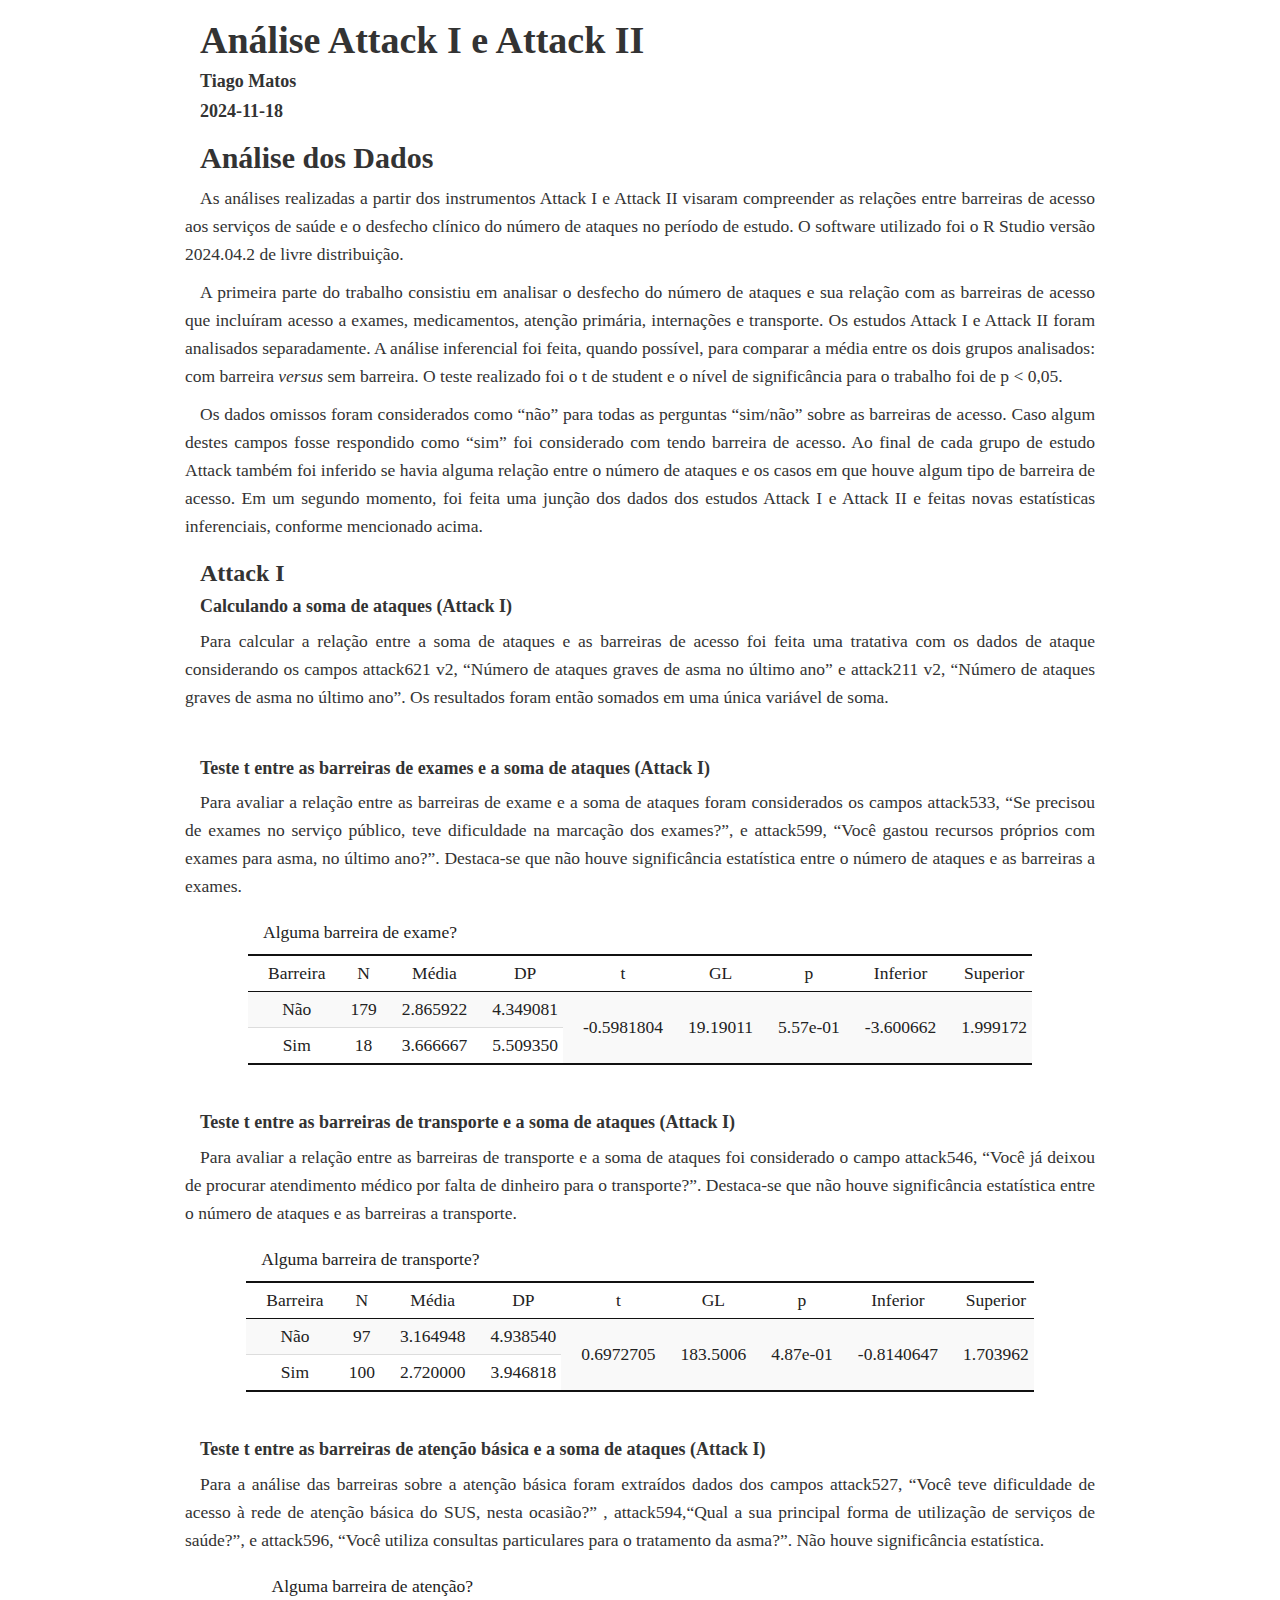
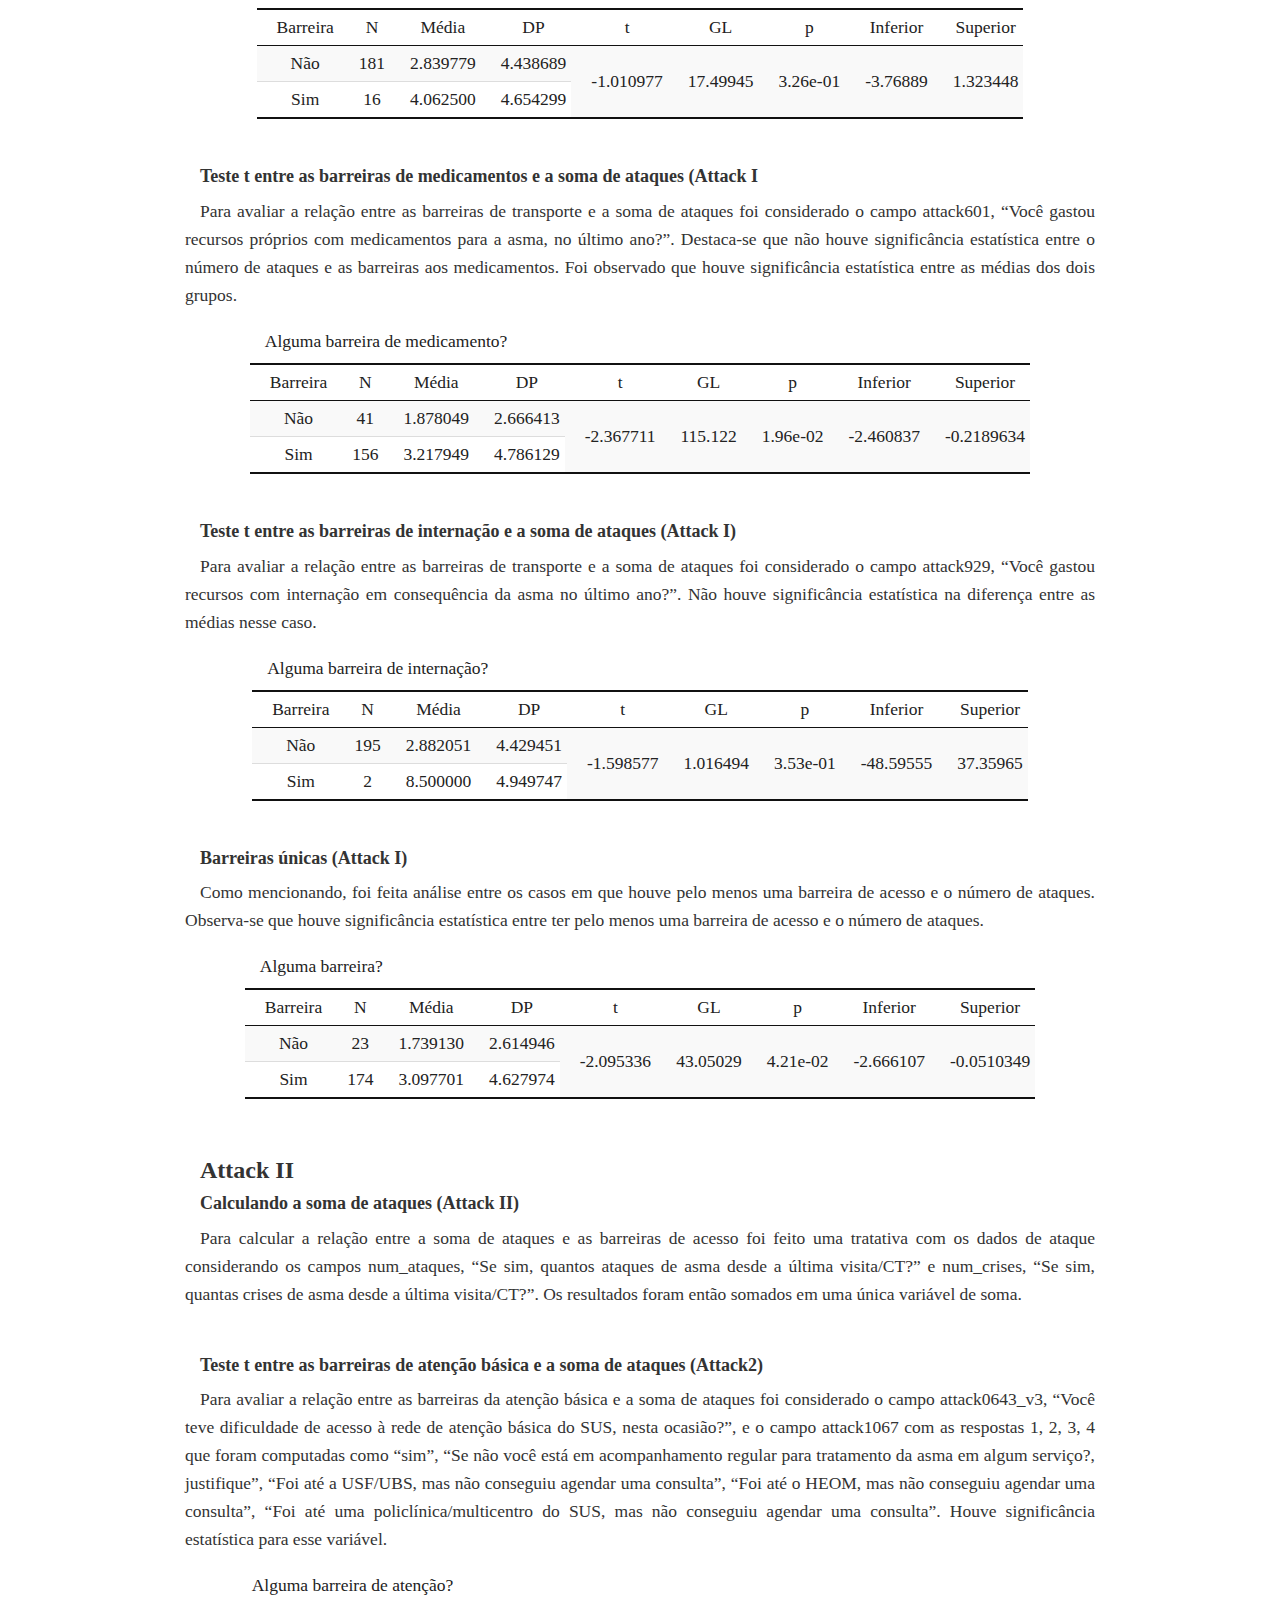
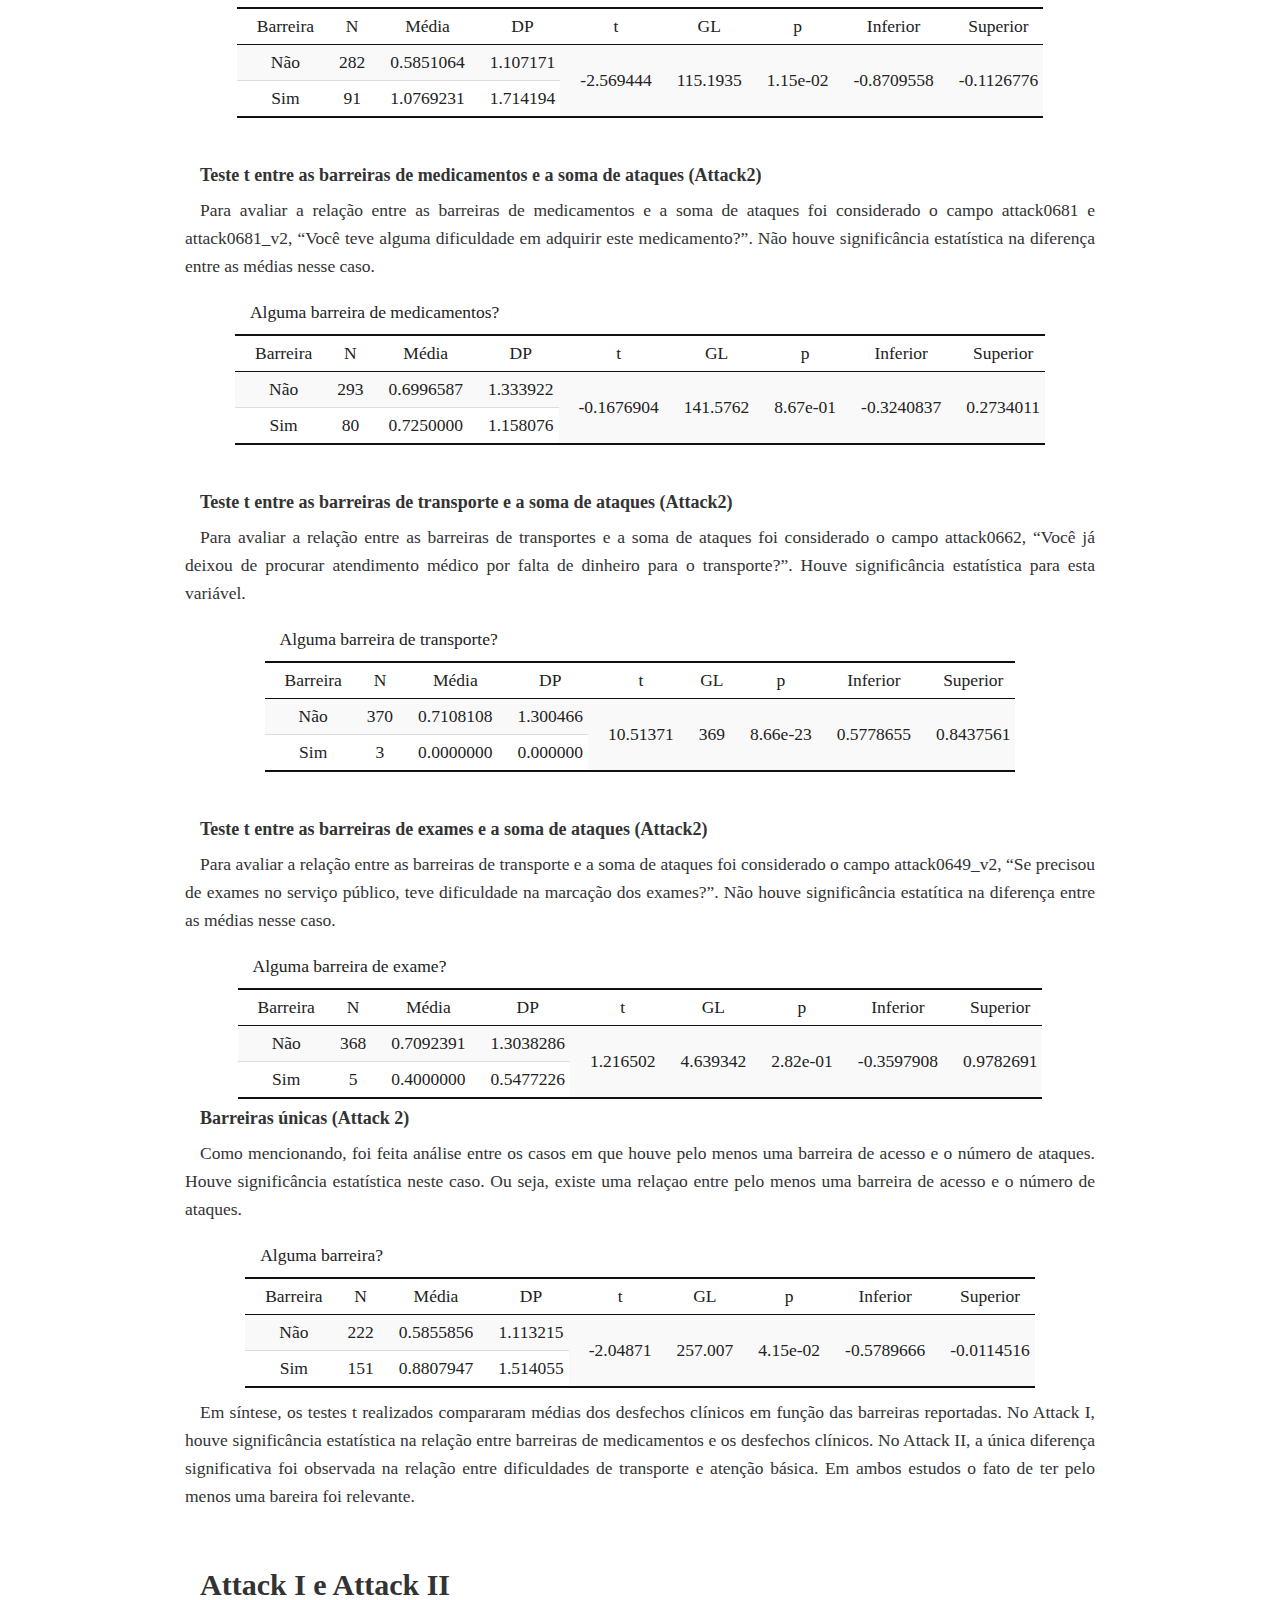
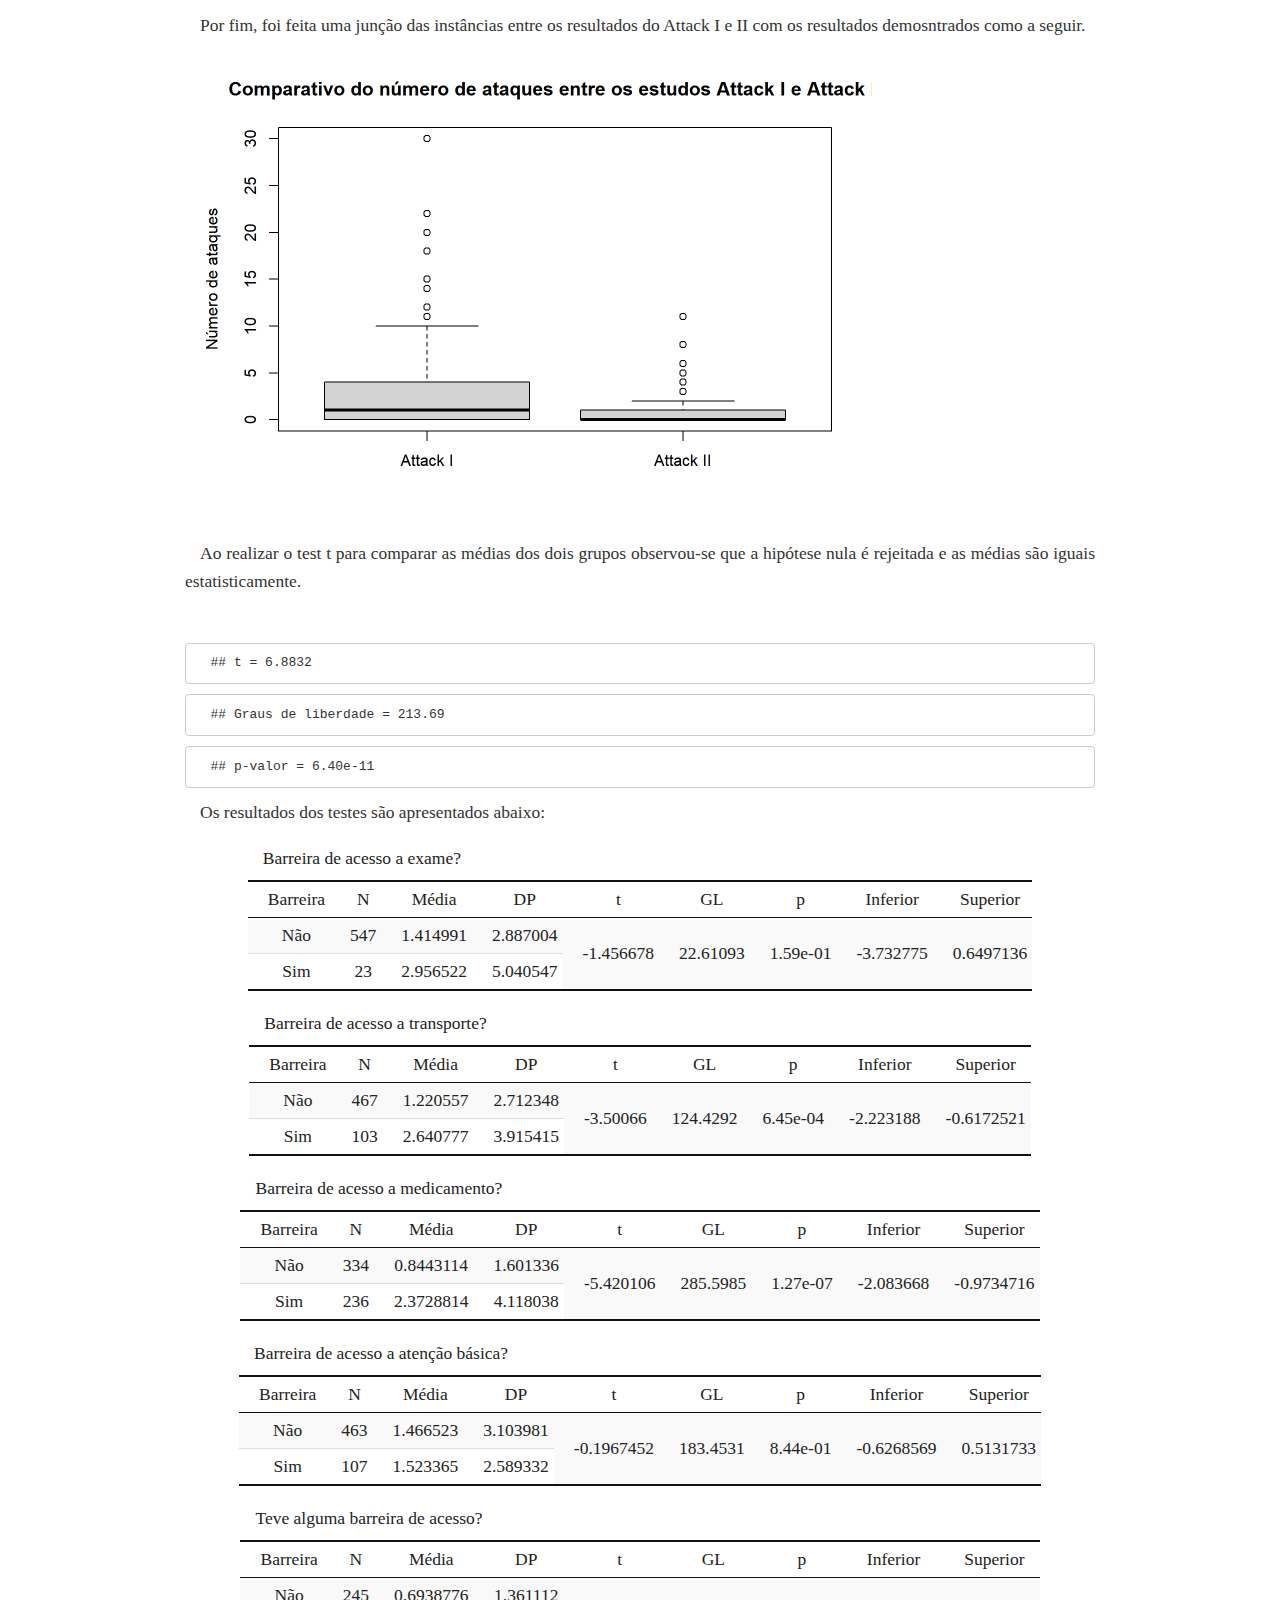
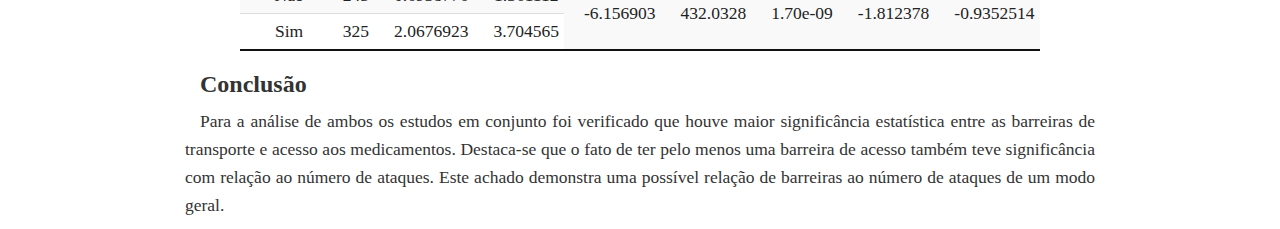
==== commit b76889f7: "Adicionando o index" ====
--- a/index.html
+++ b/index.html
@@ -2905,8 +2905,8 @@
 clínicos em função das barreiras reportadas. No Attack I, houve
 significância estatística na relação entre barreiras de medicamentos e
 os desfechos clínicos. No Attack II, a única diferença significativa foi
-observada na relação entre dificuldades de transporte e visitas
-ambulatoriais, com um efeito pequeno (d de Cohen &lt; 0,20).</p>
+observada na relação entre dificuldades de transporte e atenção básica.
+Em ambos estudos o fato de ter pelo menos uma bareira foi relevante.</p>
 <p><br></p>
 </div>
 </div>
@@ -3334,7 +3334,7 @@
 houve maior significância estatística entre as barreiras de transporte e
 acesso aos medicamentos. Destaca-se que o fato de ter pelo menos uma
 barreira de acesso também teve significância com relação ao número de
-ataques. Este achado demonstra uma possível adição de barreiras ao
+ataques. Este achado demonstra uma possível relação de barreiras ao
 número de ataques de um modo geral.</p>
 </div>
 </div>
